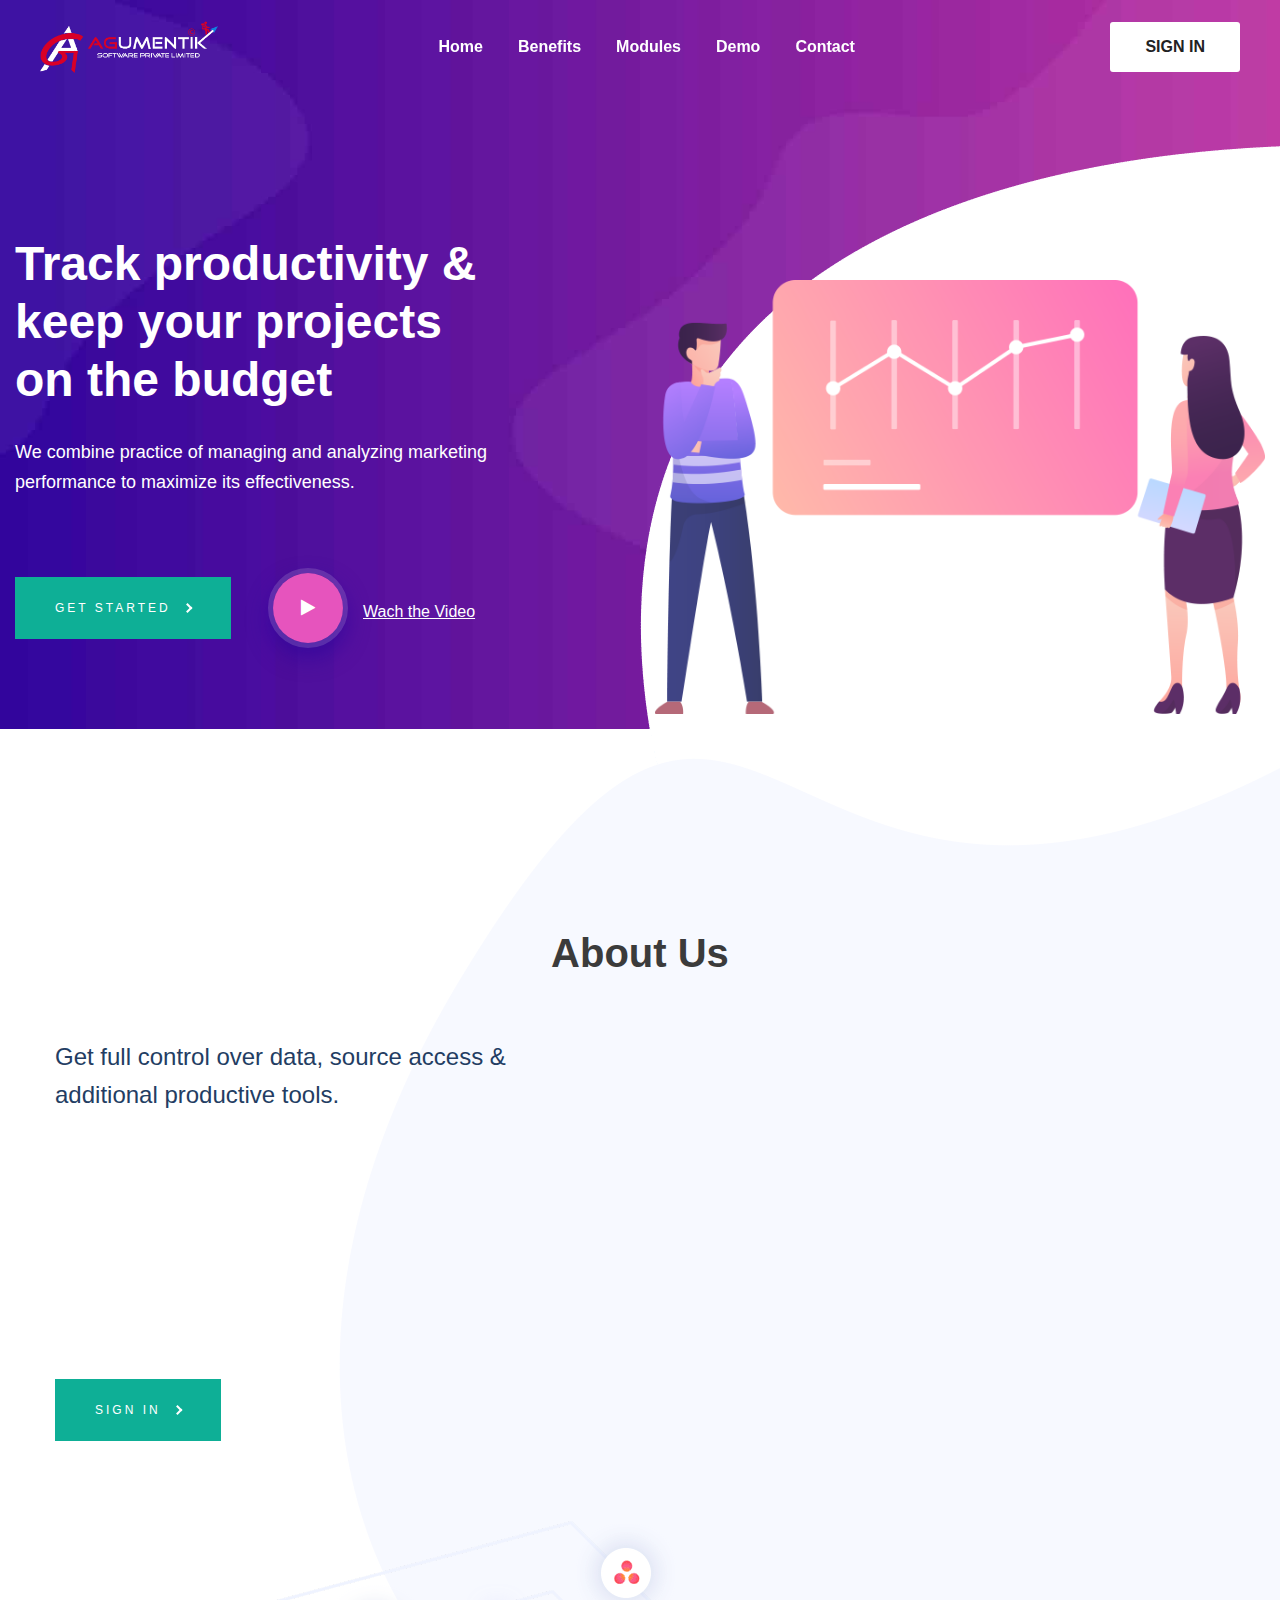
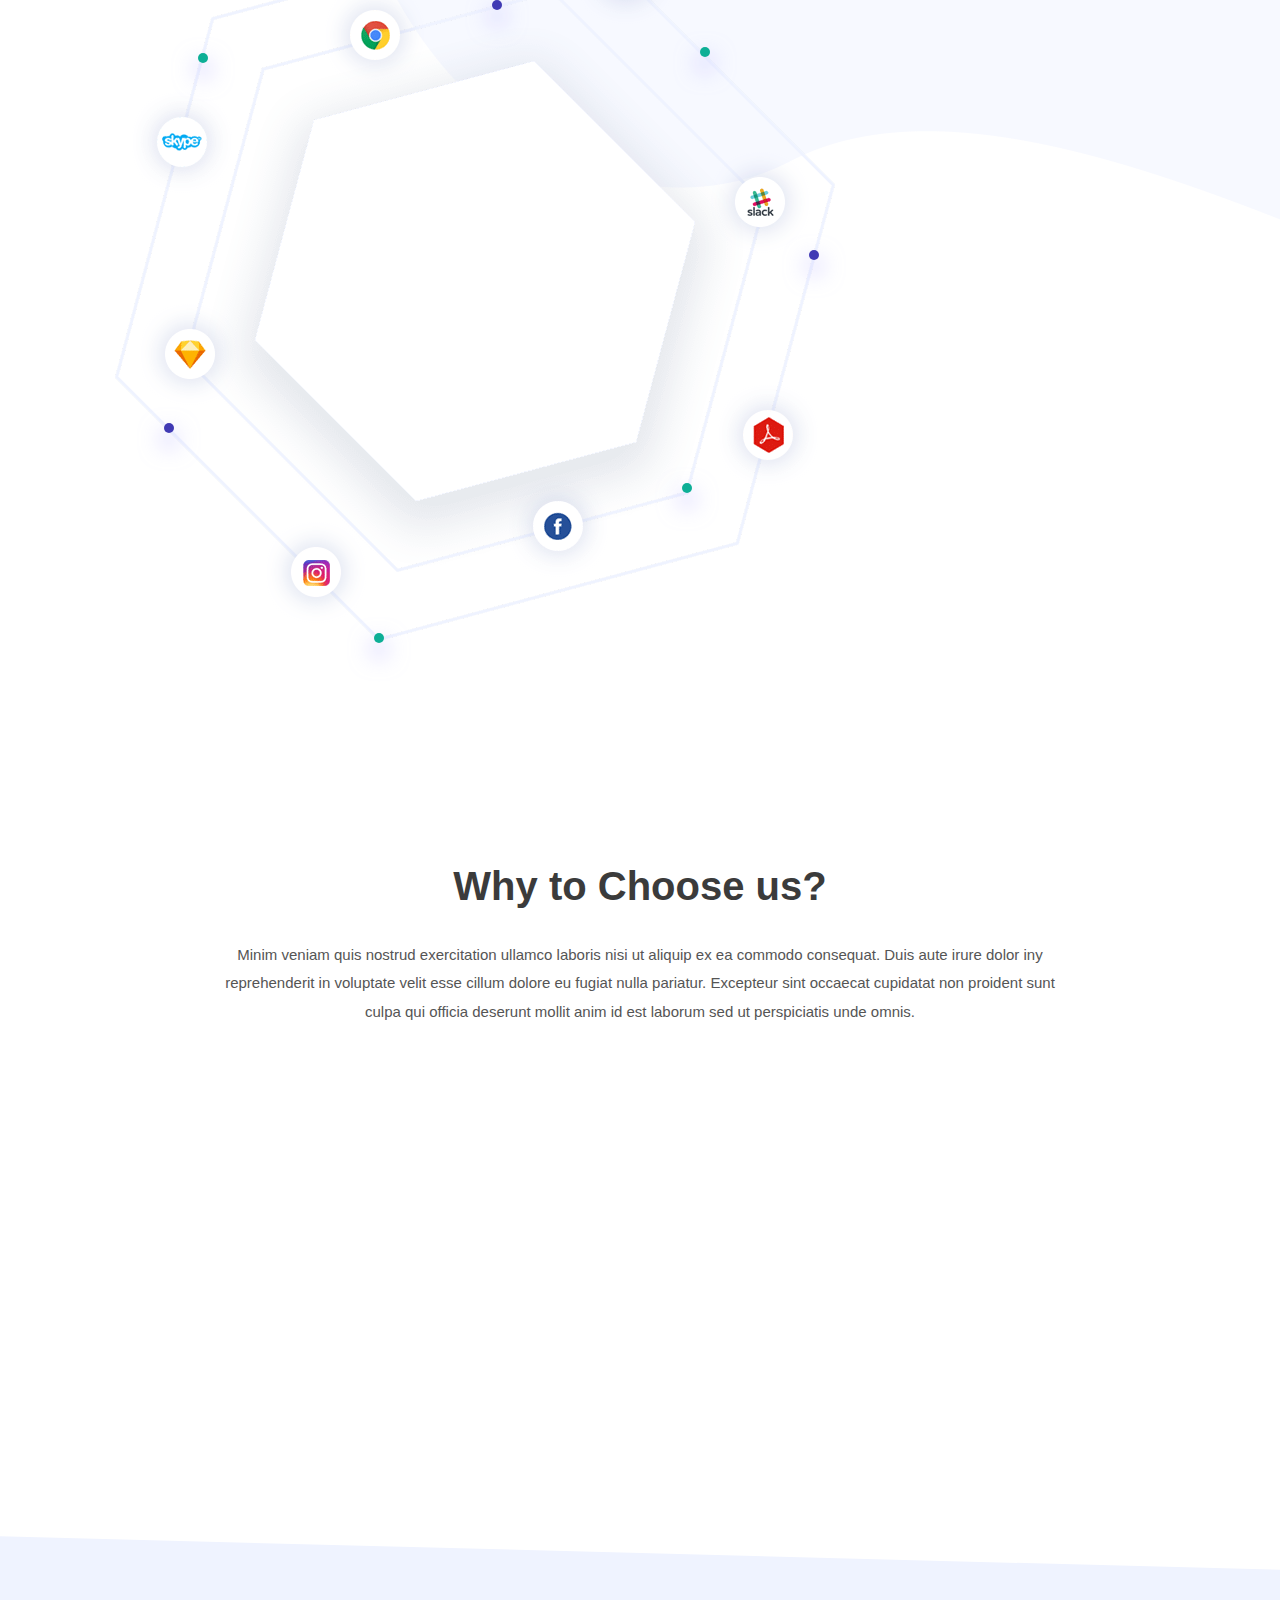
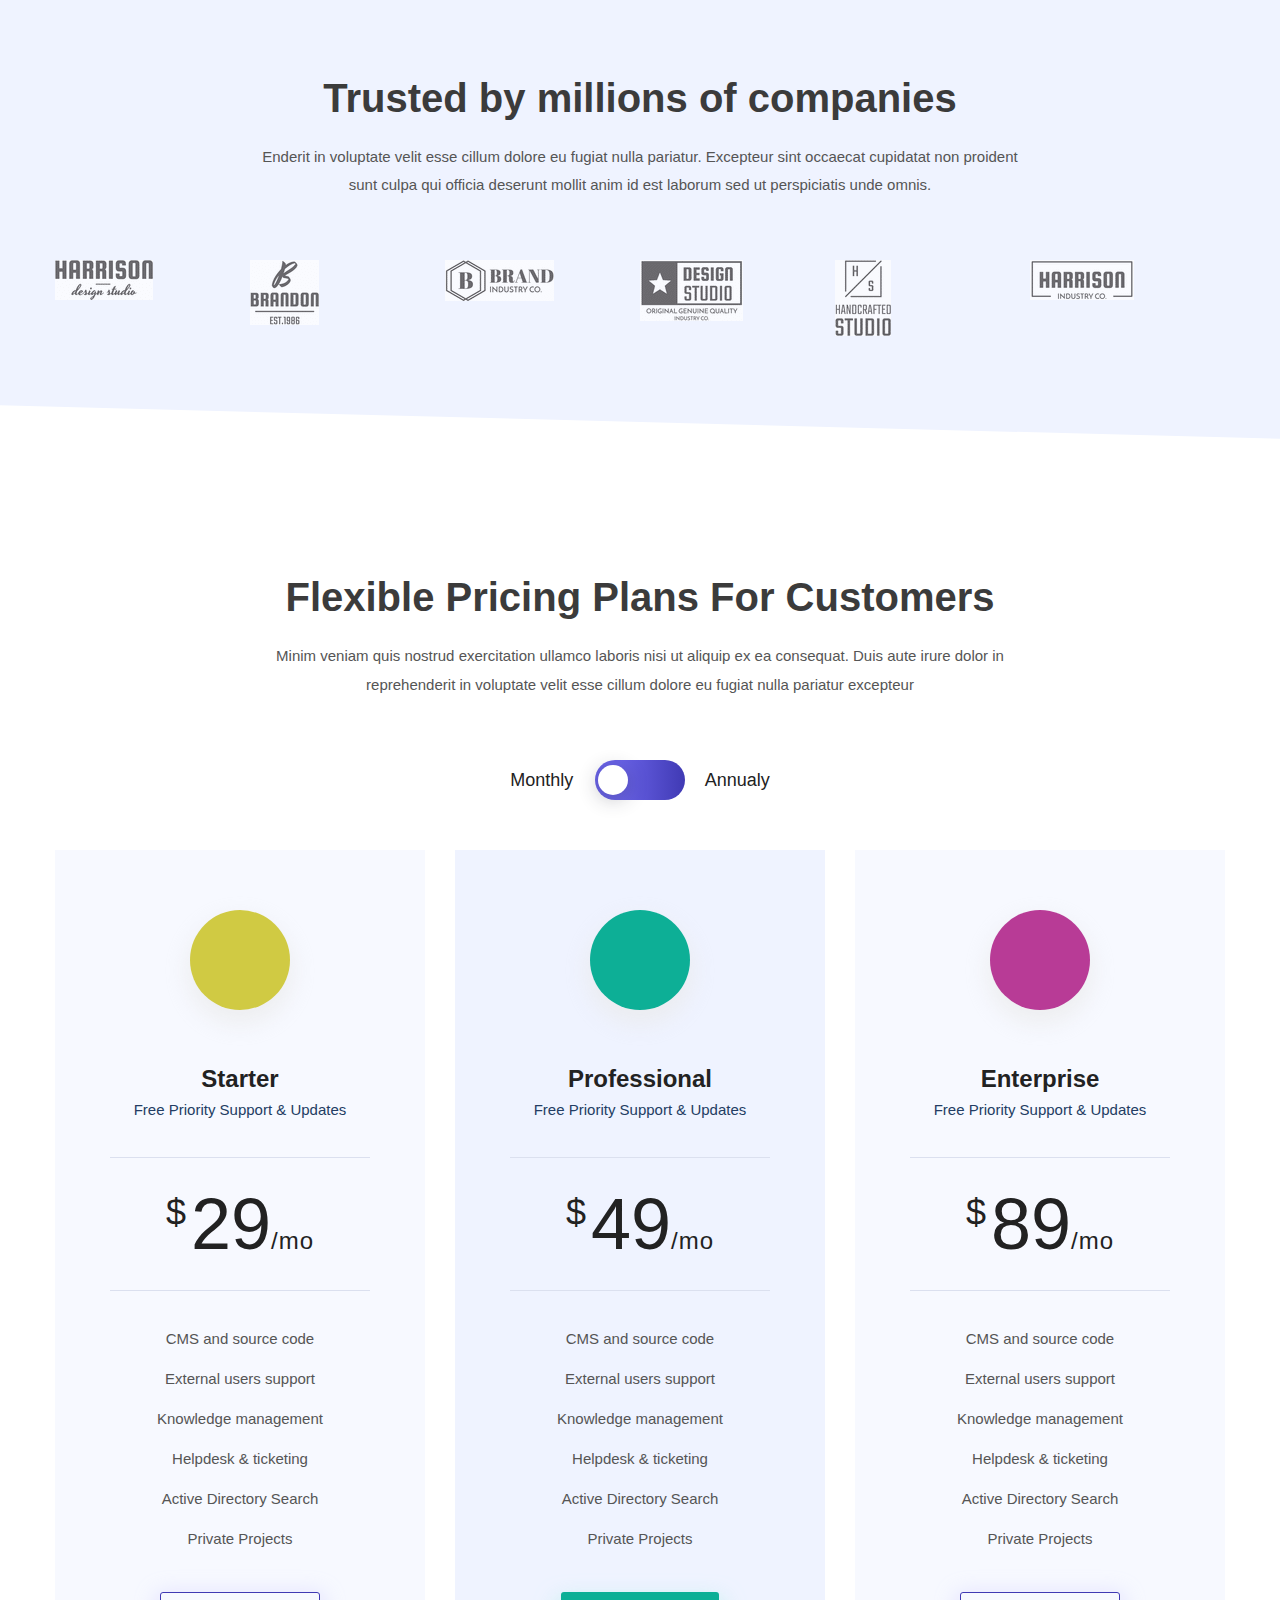
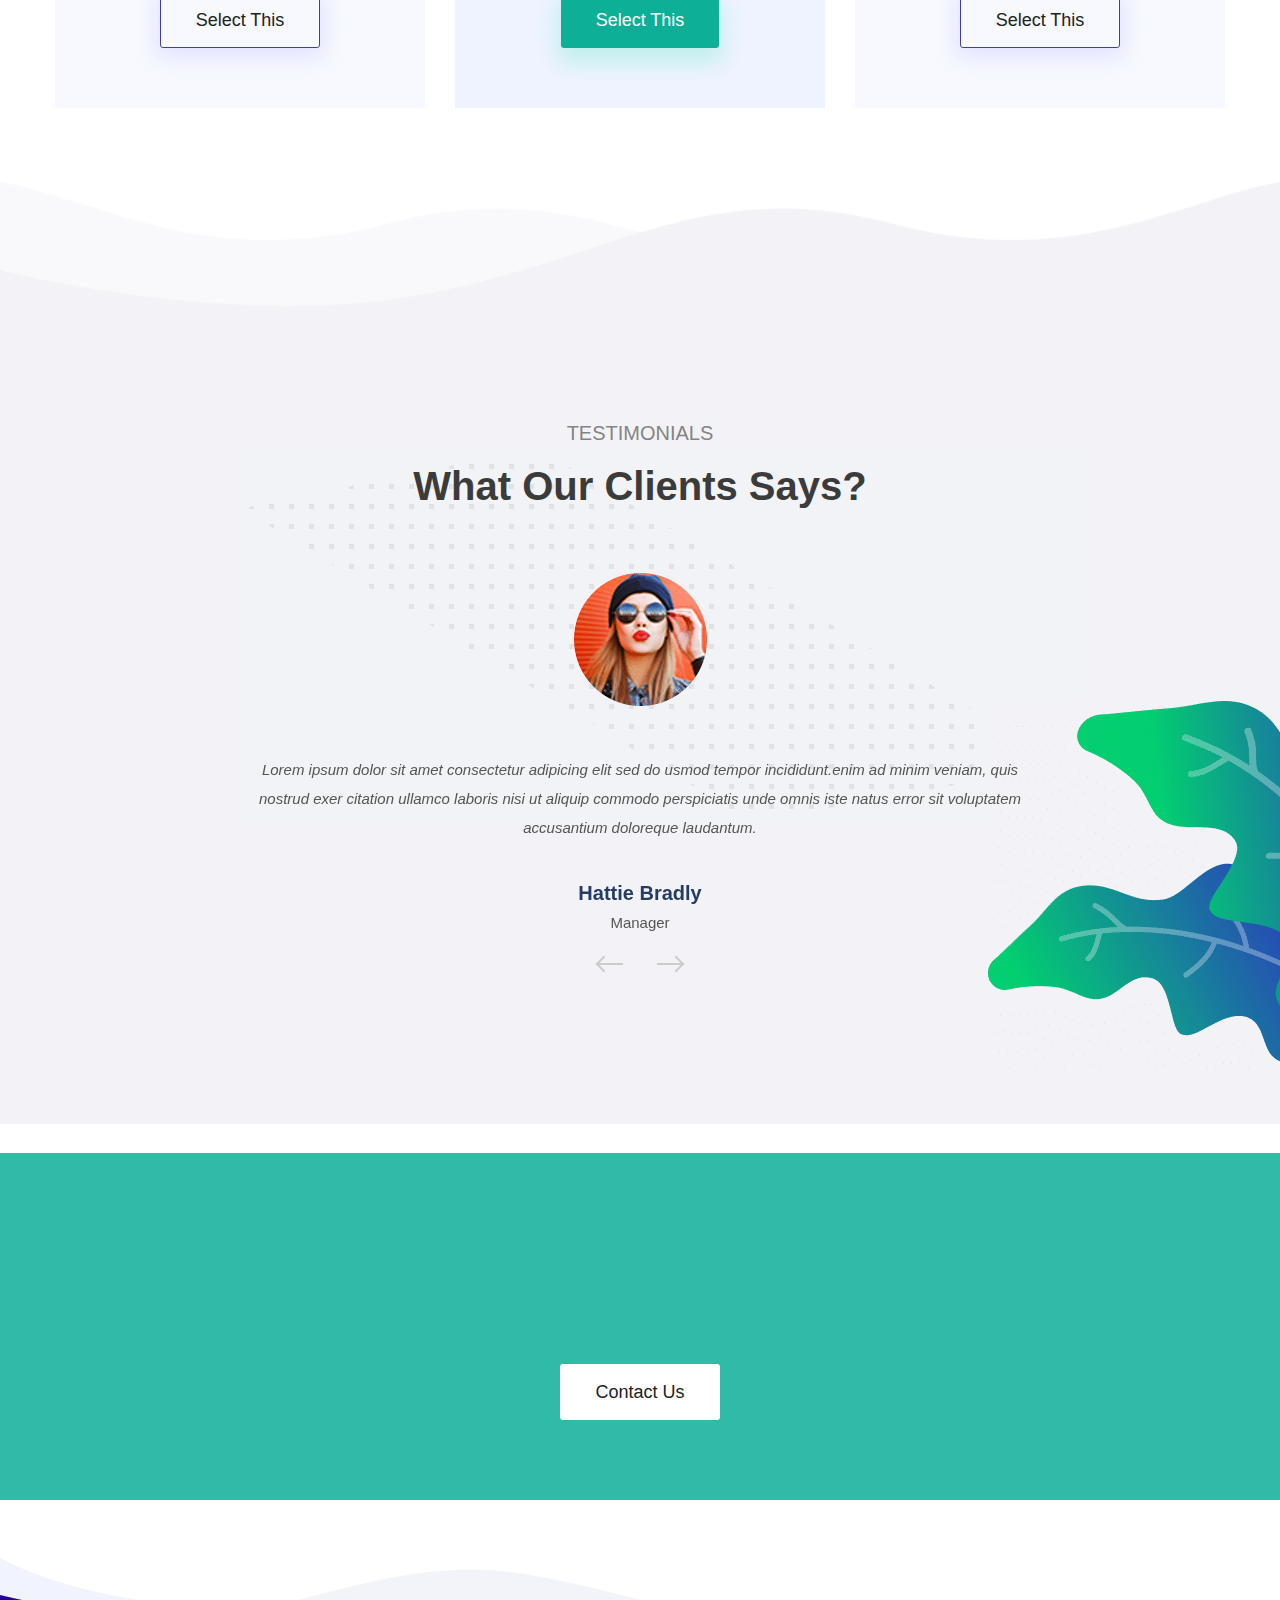
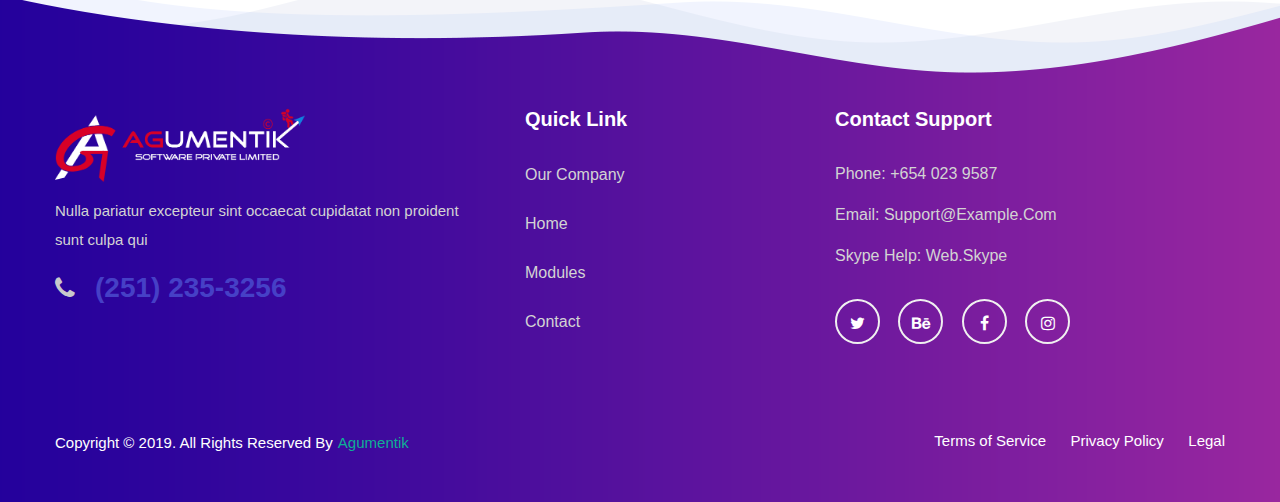
==== index.html @ 645425fe "first commit" ====
<!DOCTYPE html>
<html lang="en-US">
   
   <head>
      <meta charset="UTF-8">
   <link rel="shortcut icon" type="image/png" href="images/favicon.png">
      <meta http-equiv="X-UA-Compatible" content="IE=edge">
      <meta name="viewport" content="width=device-width, initial-scale=1.0, maximum-scale=1.0">
      <title>Agumentik | Home</title>

      <!-- css -->
      <link rel="stylesheet" href="css/style.css" data-minify="1" />
      <link rel='stylesheet' id='woocommerce-smallscreen-css'  href='css/style2.css' type='text/css' media='only screen and (max-width: 768px)' />
      <link href="https://stackpath.bootstrapcdn.com/font-awesome/4.7.0/css/font-awesome.min.css" rel="stylesheet" crossorigin="anonymous">
      <link rel='dns-prefetch' href='http://fonts.googleapis.com/' />
     
      <style id='woocommerce-inline-inline-css' type='text/css'>.woocommerce form .form-row .required{visibility:visible}</style>
      <script type='text/javascript' src='js/jquery-1.12.4.js'></script> 
      
    
      <style type="text/css" id="kc-css-general">.kc-off-notice{display:inline-block!important}.kc-container{max-width:1170px}</style>
      <style type="text/css" id="kc-css-render"></style>
   </head>
   <body>

      <div class="body_class">
         <div class="page-wrapper ">
            <div class="preloader"></div>

            <!-- Header section starts -->
            <header class="main-header header-style-two">
               <div class="header-upper">
                  <div class="auto-container" style="padding: 0 40px;">
                     <div class="header-outer">
                        <div class="logo-box">
                           <div class="logo">
                              <a href="index.html">
                                 <picture title="Title">
                                    <img src="images/logo.png" alt="Logo"/>
                                 </picture>
                              </a>
                           </div>
                        </div>
                        <div class="nav-outer clearfix">
                           <nav class="main-menu navbar-expand-lg">
                              <div class="navbar-header"> <button class="navbar-toggler" type="button" data-toggle="collapse" data-target="#navbarSupportedContent" aria-controls="navbarSupportedContent" aria-expanded="false" aria-label="Toggle navigation"> <span class="icon-bar"></span> <span class="icon-bar"></span> <span class="icon-bar"></span> </button></div>
                              <div class="navbar-collapse collapse scroll-nav clearfix" id="navbarSupportedContent">
                                 <ul class="navigation clearfix">
                                    <li id="menu-item-1786" class="mega-menu menu-item menu-item-type-post_type menu-item-object-page">
                                       <a title="Home" href="index.html" class="hvr-underline-from-left1" aria-expanded="false" data-scroll data-options="easing: easeOutQuart" >Home</a>
                                       
                                    </li>
                                    <li id="menu-item-1774" class="menu-item menu-item-type-post_type menu-item-object-page">
                                       <a title="Benefits" href="features.html" class="hvr-underline-from-left1" aria-expanded="false" data-scroll data-options="easing: easeOutQuart" >Benefits</a>
                                       
                                    </li>
                                         
                                    <li id="menu-item-1721" class="menu-item menu-item-type-post_type menu-item-object-page ">
                                       <a title="Modules" href="modules.html" class="hvr-underline-from-left1" aria-expanded="false" data-scroll data-options="easing: easeOutQuart" >Modules</a>
                                       
                                    </li>
                                    <li id="menu-item-1731" class="mega-menu menu-item menu-item-type-post_type menu-item-object-page ">
                                       <a title="Demo" href="demo.html" class="hvr-underline-from-left1" aria-expanded="false" data-scroll data-options="easing: easeOutQuart" >Demo</a>
                                      
                                    </li>
                                    <li id="menu-item-1699" class="menu-item menu-item-type-post_type menu-item-object-page ">
                                       <a title="Contact" href="contact.html" class="hvr-underline-from-left1" aria-expanded="false" data-scroll data-options="easing: easeOutQuart">Contact</a>
                                    </li>
                                 </ul>
                              </div>
                           </nav>
                        </div>
                        <div class="outer-box">
                           <div class="link-btn"><a href="#" class="theme-btn btn-style-four">SIGN IN</a></div>
                        </div>
                     </div>
                  </div>
               </div>
            </header>
            <!-- header section ends -->
            <div class="kc_clfw"></div>

            <!-- landing section starts -->
            <section data-kc-fullwidth="content" class="kc-elm kc-css-330120 kc_row">
               <div class="kc-row-container">
                  <div class="kc-wrap-columns">
                     <div class="kc-elm kc-css-805845 kc_col-sm-12 kc_column kc_col-sm-12">
                        <div class="kc-col-container">
                           <section class=" banner-section-three" style="background-image: url(images/banner-shape-1.jpg);">
                             
                              <div class="layer-outer">
                                 <div class="layer-image wow fadeInRight animated" data-wow-delay="800ms"
                                    style="visibility: visible; animation-delay: 800ms; animation-name: fadeInRight;"></div>
                              </div>
                              <div class="auto-container">
                                 <div class="row">
                                    <div class="content-column col-xl-6">
                                       <div class="content-box">
                                          <h1 class="wow fadeInUp" data-wow-delay="800ms">Track productivity &amp; <br> keep your projects <br>on the budget</h1>
                                          <div class="text wow fadeInUp" data-wow-delay="1200ms">We combine practice of managing and analyzing marketing <br>performance to maximize its effectiveness.</div>
                                          <div class="aaa" style=""> <a href="#"  data-animation-child="" class="arrow-btn-box top-margin-30 fade-anim-box tr-delay05 animated fade-anim" data-animation="fade-anim"> <span class="arrow-btn pointer-large animsition-link"> Get Started</span> </a></div>
                                          <div class="video-box" style="margin-top: -41px;margin-left: 43%;"><a href="https://www.youtube.com/watch?v=kxPCFljwJws" class="lightbox-image video-link"><i class="icon fa fa-play"></i><span class="ripple"></span>Wach the Video</a></div>
                                       </div>
                                    </div>
                                    <div class="image-column col-xl-6">
                                       <div class="image wow slideInRight" data-wow-delay="600ms" data-wow-duration="1500ms">
                                          <picture>
                                             <img src="images/man_img.png" alt="Image"/>
                                          </picture>
                                       </div>
                                   </div>

                                       <a href="#down" class="scroll-btn pointer-large _mPS2id-h">
                                       <div class="scroll-arrow-box"> <span class="scroll-arrow"></span></div>
                                       <div class="scroll-btn-flip-box"> <span class="scroll-btn-flip" data-text="Scroll">Scroll</span></div>
                                    </a>
                                 </div>
                              </div>
                           </section>
                        </div>
                     </div>
                  </div>
               </div>
            </section>
            
            <!-- landing section ends -->
            <br>
            <!-- about us section starts -->
            <section data-kc-fullwidth="content" class="kc-elm kc-css-148916 kc_row">
               <div class="kc-row-container">
                  <div class="kc-wrap-columns">
                     <div class="kc-elm kc-css-914595 kc_col-sm-12 kc_column kc_col-sm-12">
                        <div class="kc-col-container">
                           <section class=" about-section-three">
                              <div class="anim-icons"> <span class="icon big-shape-7"></span></div>
                              <div class="auto-container">
                                 <div class="sec-title text-center">
                                  
                                    <h1>About Us</h1>
                                 </div>
                                 <div class="row">
                                    <div class="content-column">
                                       <div class="about-block-two">
                                          <h3>Get full control over data, source access &amp; <br>additional productive tools.</h3>
                                          <div class="text wow fadeInUp">Veniam quis nostrud exercitation ullamco laboris nisi ut aliquip ex ea duis aute irure dolor in reprehenderit in voluptate velit esse cillum dolore eu fugiat nulla pariatur. Excepteur sint occaecat cupidatat non.</div>
                                          <ul class="wow fadeInUp" data-wow-delay=".5s">
                                             <li><span class="fa fa-chevron-circle-right"></span>Nulla pariatur. Excepteur sint occaecat cupidatat non proident sunt culpa qui officia deserunt mollit anim id est laborum.</li>
                                             <li><span class="fa fa-chevron-circle-right"></span>Accusantium doloremque laudantium, totam rem aperiam, eaque ipsa quae ab illo inventore veritatist quasi architecto.</li>
                                             <li><span class="fa fa-chevron-circle-right"></span>Beatae vitae dicta sunt explicabo. Nemo enim ipsam voluptatem quia voluptas sit aspernatur aut odit aut fugit sed quia.</li>
                                          </ul>
                                          <div class="aaa"> <a href="#"  data-animation-child="" class="arrow-btn-box top-margin-30 fade-anim-box tr-delay05 animated fade-anim" data-animation="fade-anim"> <span class="arrow-btn pointer-large animsition-link">SIGN IN</span> </a></div>
                                       </div>
                                    </div>
                                    <div class="integrations-column">
                                       <div class="integrations-block">
                                          <div class="anim-icons"> <span class="icon circle-shape-1"></span> <span class="icon circle-shape-2"></span> <span class="icon circle-shape-3"></span> <span class="icon circle-shape-4"></span> <span class="icon circle-shape-5"></span> <span class="icon circle-shape-6"></span> <span class="icon circle-shape-7"></span></div>
                                          <div class="circle-one wow zoomIn" data-wow-delay="0ms">
                                             <div class="circle-two wow zoomIn" data-wow-delay="300ms">
                                                <div class="circle-three wow zoomIn" data-wow-delay="600ms">
                                                   <div class="image">
                                                      <picture>
                                                         <img src="images/logo2.png" alt="Image" width="191" height="70">
                                                      </picture>
                                                   </div>
                                                </div>
                                             </div>
                                          </div>
                                          <div class="icon icon-1">
                                             <a href="#">
                                                <picture>
                                                   <img src="images/icon-1.png" alt="Image"/>
                                                </picture>
                                             </a>
                                          </div>
                                          <div class="icon icon-2">
                                             <a href="#">
                                                <picture>
                                                   <img src="images/icon-2.png" alt="Image"/>
                                                </picture>
                                             </a>
                                          </div>
                                          <div class="icon icon-3">
                                             <a href="#">
                                                <picture>
                                                   <img src="images/icon-3.png" alt="Image"/>
                                                </picture>
                                             </a>
                                          </div>
                                          <div class="icon icon-4">
                                             <a href="#">
                                                <picture>
                                                   <img src="images/icon-4.png" alt="Image"/>
                                                </picture>
                                             </a>
                                          </div>
                                          <div class="icon icon-5">
                                             <a href="#">
                                                <picture>
                                                   <img src="images/icon-5.png" alt="Image"/>
                                                </picture>
                                             </a>
                                          </div>
                                          <div class="icon icon-6">
                                             <a href="#">
                                                <picture>
                                                   <img src="images/icon-6.png" alt="Image"/>
                                                </picture>
                                             </a>
                                          </div>
                                          <div class="icon icon-7">
                                             <a href="#">
                                                <picture>
                                                   <img src="images/icon-7.png" alt="Image"/>
                                                </picture>
                                             </a>
                                          </div>
                                          <div class="icon icon-8">
                                             <a href="#">
                                                <picture>
                                                   <img src="images/icon-8.png" alt="Image"/>
                                                </picture>
                                             </a>
                                          </div>
                                       </div>
                                    </div>
                                 </div>
                              </div>
                           </section>
                        </div>
                     </div>
                  </div>
               </div>
            </section>
            <!-- about us section ends -->

            <!-- why to choose us starts -->
            <section data-kc-fullwidth="content" class="kc-elm kc-css-702800 kc_row">
               <div class="kc-row-container">
                  <div class="kc-wrap-columns">
                     <div class="kc-elm kc-css-250957 kc_col-sm-12 kc_column kc_col-sm-12">
                        <div class="kc-col-container">
                           <section class=" features-section-three">
                              <div class="anim-icons">
                                 <div class="shape-eight1"></div>
                                 <div class="shape-eight2"></div>
                                 <div class="shape-nine1"></div>
                                 <div class="shape-nine2"></div>
                              </div>
                              <div class="layer-image"></div>
                              <div class="auto-container">
                                 <div class="sec-title text-center mb-30">
                                    <h1>Why to Choose us?</h1>
                                 </div>
                                 <div class="text text-center mb-70">Minim veniam quis nostrud exercitation ullamco laboris nisi ut aliquip ex ea commodo consequat. Duis aute irure dolor iny <br>reprehenderit in voluptate velit esse cillum dolore eu fugiat nulla pariatur. Excepteur sint occaecat cupidatat non proident sunt <br> culpa qui officia deserunt mollit anim id est laborum sed ut perspiciatis unde omnis.</div>
                                 <div class="row">
                                    <div class="feature-block-four col-lg-3 col-md-6 wow fadeInUp">
                                       <div class="inner-box">
                                          <div class="icon-box"><i class="fa fa-buffer"></i></div>
                                          <h4><a href="index1df3.html?page_id=13">Tasks &#038; Projects</a></h4>
                                          <div class="overlay-content">
                                             <div class="content-box">
                                                <div class="icon-box"><i class="fa fa-buffer"></i></div>
                                                <h4><a href="index1df3.html?page_id=13">Tasks &#038; Projects</a></h4>
                                                <div class="text">Ipsum dolor sit amet conduc sed adipisicing elit, sed eiug tempor incididunt labor</div>
                                                <div class="link"><a href="index1df3.html?page_id=13" class="theme-btn btn-style-twelve"><span class="fa fa-arrow-right"></span></a></div>
                                             </div>
                                          </div>
                                       </div>
                                    </div>
                                    <div class="feature-block-four col-lg-3 col-md-6 wow fadeInUp">
                                       <div class="inner-box">
                                          <div class="icon-box"><span class="icon icon pe-7s-chat"></span></div>
                                          <h4><a href="index1df3.html?page_id=13">Collaboration</a></h4>
                                          <div class="overlay-content">
                                             <div class="content-box">
                                                <div class="icon-box"><span class="icon icon pe-7s-chat"></span></div>
                                                <h4><a href="index1df3.html?page_id=13">Collaboration</a></h4>
                                                <div class="text">Ipsum dolor sit amet conduc sed adipisicing elit, sed eiug tempor incididunt labor</div>
                                                <div class="link"><a href="index1df3.html?page_id=13" class="theme-btn btn-style-twelve"><span class="fa fa-arrow-right"></span></a></div>
                                             </div>
                                          </div>
                                       </div>
                                    </div>
                                    <div class="feature-block-four col-lg-3 col-md-6 wow fadeInUp">
                                       <div class="inner-box">
                                          <div class="icon-box"><span class="icon icon pe-7s-box2"></span></div>
                                          <h4><a href="index1df3.html?page_id=13">Integration</a></h4>
                                          <div class="overlay-content">
                                             <div class="content-box">
                                                <div class="icon-box"><span class="icon icon pe-7s-box2"></span></div>
                                                <h4><a href="index1df3.html?page_id=13">Integration</a></h4>
                                                <div class="text">Ipsum dolor sit amet conduc sed adipisicing elit, sed eiug tempor incididunt labor</div>
                                                <div class="link"><a href="index1df3.html?page_id=13" class="theme-btn btn-style-twelve"><span class="fa fa-arrow-right"></span></a></div>
                                             </div>
                                          </div>
                                       </div>
                                    </div>
                                    <div class="feature-block-four col-lg-3 col-md-6 wow fadeInUp">
                                       <div class="inner-box">
                                          <div class="icon-box"><span class="icon icon pe-7s-config"></span></div>
                                          <h4><a href="index1df3.html?page_id=13">Productivity</a></h4>
                                          <div class="overlay-content">
                                             <div class="content-box">
                                                <div class="icon-box"><span class="icon icon pe-7s-config"></span></div>
                                                <h4><a href="index1df3.html?page_id=13">Productivity</a></h4>
                                                <div class="text">Ipsum dolor sit amet conduc sed adipisicing elit, sed eiug tempor incididunt labor</div>
                                                <div class="link"><a href="index1df3.html?page_id=13" class="theme-btn btn-style-twelve"><span class="fa fa-arrow-right"></span></a></div>
                                             </div>
                                          </div>
                                       </div>
                                    </div>
                                 </div>
                              </div>
                           </section>
                        </div>
                     </div>
                  </div>
               </div>
            </section>

            <!-- why to choose us ends -->
            <br><br>
            <!-- companies section starts -->
            <section data-kc-fullwidth="content" class="kc-elm kc-css-650925 kc_row">
               <div class="kc-row-container">
                  <div class="kc-wrap-columns">
                     <div class="kc-elm kc-css-573384 kc_col-sm-12 kc_column kc_col-sm-12">
                        <div class="kc-col-container">
                           <section class=" clients-section-two">
                              <div class="auto-container">
                                 <div class="sec-title text-center">
                                    <h1>Trusted by millions of companies</h1>
                                    <div class="text">Enderit in voluptate velit esse cillum dolore eu fugiat nulla pariatur. Excepteur sint occaecat cupidatat non proident <br>sunt culpa qui officia deserunt mollit anim id est laborum sed ut perspiciatis unde omnis.</div>
                                 </div>
                                 <div class="sponsors-outer">
                                    <ul class="six-item-carousel owl-carousel owl-theme owl-nav-none owl-dots-none">
                                       <li class="slide-item">
                                          <figure class="image-box">
                                             <a href="#">
                                                <picture>
                                                   <img src="images/c-1.png" alt="Image"/>
                                                </picture>
                                             </a>
                                          </figure>
                                       </li>
                                       <li class="slide-item">
                                          <figure class="image-box">
                                             <a href="#">
                                                <picture>
                                                   <img src="images/c-2.png" alt="Image"/>
                                                </picture>
                                             </a>
                                          </figure>
                                       </li>
                                       <li class="slide-item">
                                          <figure class="image-box">
                                             <a href="#">
                                                <picture>
                                                   <img src="images/c-3.png" alt="Image"/>
                                                </picture>
                                             </a>
                                          </figure>
                                       </li>
                                       <li class="slide-item">
                                          <figure class="image-box">
                                             <a href="#">
                                                <picture>
                                                   <img src="images/c-4.png" alt="Image"/>
                                                </picture>
                                             </a>
                                          </figure>
                                       </li>
                                       <li class="slide-item">
                                          <figure class="image-box">
                                             <a href="#">
                                                <picture>
                                                   <img src="images/c-5.png" alt="Image"/>
                                                </picture>
                                             </a>
                                          </figure>
                                       </li>
                                       <li class="slide-item">
                                          <figure class="image-box">
                                             <a href="#">
                                                <picture>
                                                   <img src="images/c-6.png" alt="Image"/>
                                                </picture>
                                             </a>
                                          </figure>
                                       </li>
                                       <li class="slide-item">
                                          <figure class="image-box">
                                             <a href="#">
                                                <picture>
                                                   <img src="images/c-1.png" alt="Image"/>
                                                </picture>
                                             </a>
                                          </figure>
                                       </li>
                                       <li class="slide-item">
                                          <figure class="image-box">
                                             <a href="#">
                                                <picture>
                                                   <img src="images/c-2.png" alt="Image"/>
                                                </picture>
                                             </a>
                                          </figure>
                                       </li>
                                       <li class="slide-item">
                                          <figure class="image-box">
                                             <a href="#">
                                                <picture>
                                                   <img src="images/c-3.png" alt="Image"/>
                                                </picture>
                                             </a>
                                          </figure>
                                       </li>
                                      
                                    </ul>
                                 </div>
                              </div>
                           </section>
                        </div>
                     </div>
                  </div>
               </div>
            </section>
            
            <!-- company section ends -->
            
            <!-- pricing starts -->
            <section data-kc-fullwidth="content" class="kc-elm kc-css-815951 kc_row" style="margin-top: 150px;">
               <div class="kc-row-container">
                  <div class="kc-wrap-columns">
                     <div class="kc-elm kc-css-928246 kc_col-sm-12 kc_column kc_col-sm-12">
                        <div class="kc-col-container">
                           <section class=" pricing-section ">
                              <div  class="auto-container">
                             
                                 <div class="sec-title text-center">
                                    
                                    <h1>Flexible Pricing Plans For Customers</h1>
                                    <div class="text">Minim veniam quis nostrud exercitation ullamco laboris nisi ut aliquip ex ea consequat. Duis aute irure dolor in <br> reprehenderit in voluptate velit esse cillum dolore eu fugiat nulla pariatur excepteur</div>
                                 </div>
                                 <div class="pricing-tabs tabs-box">
                                    <ul class="tab-buttons">
                                       <li data-tab="#monthly" class="tab-btn active-btn">Monthly</li>
                                       <li data-tab="#yearly" class="tab-btn">Annualy</li>
                                    </ul>
                                    <div class="tabs-content">
                                       <div class="tab active-tab" id="monthly">
                                          <div class="row">
                                             <div class="pricing-table col-lg-4 col-md-6 col-sm-12 animated fadeInLeft" >
                                                <div class="inner-box">
                                                   <div class="anim-icons"> <span class="icon shape-17"></span></div>
                                                   <div class="icon-box"><span class="pe-7s-coffee"></span></div>
                                                   <div class="title">Starter</div>
                                                   <h6>Free Priority Support &amp; Updates</h6>
                                                   <div class="price"><sup>$</sup>29<sub>/mo</sub></div>
                                                   <div class="table-content">
                                                      <ul>
                                                         <li>CMS and source code</li>
                                                         <li>External users support</li>
                                                         <li>Knowledge management</li>
                                                         <li>Helpdesk &amp; ticketing</li>
                                                         <li>Active Directory Search</li>
                                                         <li>Private Projects</li>
                                                      </ul>
                                                   </div>
                                                   <div class="table-footer"> <a href="#" class="theme-btn btn-style-seven">Select This</a></div>
                                                </div>
                                             </div>
                                             <div class="pricing-table tagged col-lg-4 col-md-6 col-sm-12 animated fadeInUp">
                                                <div class="inner-box">
                                                   <div class="anim-icons"> <span class="icon shape-17"></span></div>
                                                   <div class="icon-box"><span class="pe-7s-mouse"></span></div>
                                                   <div class="title">Professional</div>
                                                   <h6>Free Priority Support &amp; Updates</h6>
                                                   <div class="price"><sup>$</sup>49<sub>/mo</sub></div>
                                                   <div class="table-content">
                                                      <ul>
                                                         <li>CMS and source code</li>
                                                         <li>External users support</li>
                                                         <li>Knowledge management</li>
                                                         <li>Helpdesk &amp; ticketing</li>
                                                         <li>Active Directory Search</li>
                                                         <li>Private Projects</li>
                                                      </ul>
                                                   </div>
                                                   <div class="table-footer"> <a href="#" class="theme-btn btn-style-two">Select This</a></div>
                                                </div>
                                             </div>
                                             <div class="pricing-table col-lg-4 col-md-6 col-sm-12 animated fadeInLeft" >
                                                <div class="inner-box">
                                                   <div class="anim-icons"> <span class="icon shape-17"></span></div>
                                                   <div class="icon-box"><span class="pe-7s-plane"></span></div>
                                                   <div class="title">Enterprise</div>
                                                   <h6>Free Priority Support &amp; Updates</h6>
                                                   <div class="price"><sup>$</sup>89<sub>/mo</sub></div>
                                                   <div class="table-content">
                                                      <ul>
                                                         <li>CMS and source code</li>
                                                         <li>External users support</li>
                                                         <li>Knowledge management</li>
                                                         <li>Helpdesk &amp; ticketing</li>
                                                         <li>Active Directory Search</li>
                                                         <li>Private Projects</li>
                                                      </ul>
                                                   </div>
                                                   <div class="table-footer"> <a href="#" class="theme-btn btn-style-seven">Select This</a></div>
                                                </div>
                                             </div>
                                          </div>
                                       </div>
                                       <div class="tab" id="yearly">
                                          <div class="row">
                                             <div class="pricing-table col-lg-4 col-md-6 col-sm-12 animated fadeInLeft" >
                                                <div class="inner-box">
                                                   <div class="anim-icons"> <span class="icon shape-17"></span></div>
                                                   <div class="icon-box"><span class="pe-7s-coffee"></span></div>
                                                   <div class="title">Starter</div>
                                                   <h6>Free Priority Support &amp; Updates</h6>
                                                   <div class="price"><sup>$</sup>29<sub>/mo</sub></div>
                                                   <div class="table-content">
                                                      <ul>
                                                         <li>CMS and source code</li>
                                                         <li>External users support</li>
                                                         <li>Knowledge management</li>
                                                         <li>Helpdesk &amp; ticketing</li>
                                                         <li>Active Directory Search</li>
                                                         <li>Private Projects</li>
                                                      </ul>
                                                   </div>
                                                   <div class="table-footer"> <a href="#" class="theme-btn btn-style-seven">Select This</a></div>
                                                </div>
                                             </div>
                                             <div class="pricing-table col-lg-4 col-md-6 col-sm-12 animated fadeInLeft" >
                                                <div class="inner-box">
                                                   <div class="anim-icons"> <span class="icon shape-17"></span></div>
                                                   <div class="icon-box"><span class="pe-7s-mouse"></span></div>
                                                   <div class="title">Professional</div>
                                                   <h6>Free Priority Support &amp; Updates</h6>
                                                   <div class="price"><sup>$</sup>49<sub>/mo</sub></div>
                                                   <div class="table-content">
                                                      <ul>
                                                         <li>CMS and source code</li>
                                                         <li>External users support</li>
                                                         <li>Knowledge management</li>
                                                         <li>Helpdesk &amp; ticketing</li>
                                                         <li>Active Directory Search</li>
                                                         <li>Private Projects</li>
                                                      </ul>
                                                   </div>
                                                   <div class="table-footer"> <a href="#" class="theme-btn btn-style-seven">Select This</a></div>
                                                </div>
                                             </div>
                                             <div class="pricing-table col-lg-4 col-md-6 col-sm-12 animated fadeInLeft" >
                                                <div class="inner-box">
                                                   <div class="anim-icons"> <span class="icon shape-17"></span></div>
                                                   <div class="icon-box"><span class="pe-7s-plane"></span></div>
                                                   <div class="title">Enterprise</div>
                                                   <h6>Free Priority Support &amp; Updates</h6>
                                                   <div class="price"><sup>$</sup>89<sub>/mo</sub></div>
                                                   <div class="table-content">
                                                      <ul>
                                                         <li>CMS and source code</li>
                                                         <li>External users support</li>
                                                         <li>Knowledge management</li>
                                                         <li>Helpdesk &amp; ticketing</li>
                                                         <li>Active Directory Search</li>
                                                         <li>Private Projects</li>
                                                      </ul>
                                                   </div>
                                                   <div class="table-footer"> <a href="#" class="theme-btn btn-style-seven">Select This</a></div>
                                                </div>
                                             </div>
                                          </div>
                                       </div>
                                    </div>
                                 </div>
                              </div>
                           </section>
                        </div>
                     </div>
                  </div>
               </div>
            </section>
            <!-- pricing ends -->
            
            <!-- testimonials starts -->
            <section data-kc-fullwidth="content" class="kc-elm kc-css-47171 kc_row">
               <div class="kc-row-container">
                  <div class="kc-wrap-columns">
                     <div class="kc-elm kc-css-24111 kc_col-sm-12 kc_column kc_col-sm-12">
                        <div class="kc-col-container">
                           <section class=" sm-testimonial-section"
                              style="background-image: url(images/testimonial-bg.png);">
                              <div class="container">
                                 <div class="inner-content centred">
                                    <div class="sec-title">
                                       <h4>Testimonials</h4>
                                       <h1>What Our Clients Says?</h1>
                                    </div>
                                    <div class="carousel-content">
                                       <div class="testimonial-carousel-new owl-carousel owl-theme nav-style-one owl-dots-none">
                                          <div class="content-box">
                                             <figure class="client-thumb">
                                                <picture width="133" height="133"
                                                   class="attachment-post-thumbnail size-post-thumbnail wp-post-image">
                                                   <img src="images/testimonial-1.png" alt="" />
                                                </picture>
                                             </figure>
                                             <div class="text">Lorem ipsum dolor sit amet consectetur adipicing elit sed do usmod
                                                tempor incididunt.enim ad minim veniam, quis nostrud exer citation ullamco laboris
                                                nisi ut aliquip commodo perspiciatis unde omnis iste natus error sit voluptatem
                                                accusantium doloreque laudantum.</div>
                                             <div class="author-info">
                                                <h4 class="name">Hattie Bradly</h4> <span class="designation">Manager</span>
                                             </div>
                                          </div>
                                          <div class="content-box">
                                             <figure class="client-thumb">
                                                <picture width="133" height="133"
                                                   class="attachment-post-thumbnail size-post-thumbnail wp-post-image">
                                                   <img src="images/testimonial-3.png" alt=""/>
                                                </picture>
                                             </figure>
                                             <div class="text">Lorem ipsum dolor sit amet consectetur adipicing elit sed do usmod
                                                tempor incididunt.enim ad minim veniam, quis nostrud exer citation ullamco laboris
                                                nisi ut aliquip commodo perspiciatis unde omnis iste natus error sit voluptatem
                                                accusantium doloreque laudantum.</div>
                                             <div class="author-info">
                                                <h4 class="name">Hattie Bradly</h4> <span class="designation">Manager</span>
                                             </div>
                                          </div>
                                          <div class="content-box">
                                             <figure class="client-thumb">
                                                <picture width="133" height="133"
                                                   class="attachment-post-thumbnail size-post-thumbnail wp-post-image">
                                                   
                                                   <img src="images/testimonial-2.png" alt="">
                                                </picture>
                                             </figure>
                                             <div class="text">Lorem ipsum dolor sit amet consectetur adipicing elit sed do usmod
                                                tempor incididunt.enim ad minim veniam, quis nostrud exer citation ullamco laboris
                                                nisi ut aliquip commodo perspiciatis unde omnis iste natus error sit voluptatem
                                                accusantium doloreque laudantum.</div>
                                             <div class="author-info">
                                                <h4 class="name">Hattie Bradly</h4> <span class="designation"></span>
                                             </div>
                                          </div>
                                       </div>
                                    </div>
                                 </div>
                              </div>
                           </section>
                        </div>
                     </div>
                  </div>
               </div>
            </section>
            <!-- testimonials ends -->
      <!-- how to get started starts-->
      
      <!-- how to get started ends-->
      <br>
            <!-- query section starts -->
            <section data-kc-fullwidth="content" class="kc-elm kc-css-666822 kc_row">
               <div class="kc-row-container">
                  <div class="kc-wrap-columns">
                     <div class="kc-elm kc-css-929048 kc_col-sm-12 kc_column kc_col-sm-12">
                        <div class="kc-col-container">
                           <section class=" call-to-action-two">
                              <div class="anim-icons"> <span class="icon shape-5"></span></div>
                              <div class="auto-container">
                                 <div class="sec-title text-center light wow fadeInUp">
                                    <span class="title" style="font-size: 23px;">For further query or For detailed information about software.</span>
                                    <h1>5,000,000+ organizations are already using us</h1>
                                 </div>
                                 <div class="link-btn text-center"><a href="#" class="theme-btn btn-style-one">Contact Us</a></div>
                              </div>
                           </section>
                        </div>
                     </div>
                  </div>
               </div>
            </section>
            <!-- query section ends -->
            <br><br>
            <!-- footer starts -->
            <footer class="main-footer" style="background-image: url();">
               
               <div class="auto-container">
                  <div class="widgets-section">
                     <div class="row">
                        <div id="text-3" class="mrfooter col-lg-4 col-sm-12 col-xs-12 footer-column footer-widget widget_text">
                           <div class="textwidget">
                              <div class="footer-column">
                                 <div class="footer-widget about-widget">
                                    <div class="footer-logo">
                                       <picture>
                                         <img src="images/logo.png" width="250" height= "75" alt=""/>
                                       </picture>
                                    </div>
                                    <div class="text" style="color: lightgray !important;">Nulla pariatur excepteur sint occaecat cupidatat non proident sunt culpa qui</div>
                                    <div class="phone"><i class="fa fa-phone"></i><a href="tel:(251)235-3256">(251) 235-3256</a></div>
                                 </div>
                              </div>
                           </div>
                        </div>
                        
                        <div id="text-4" class="mrfooter col-lg-4 col-sm-12 col-xs-12 footer-column footer-widget widget_text">
                           <div class="textwidget">
                              <div class="footer-widget links-widget">
                                 <h4 class="widget-title">Quick Link</h4>
                                 <div class="widget-content">
                                    <ul class="list clearfix">
                                       <li><a href="#">Our Company</a></li>
                                       <li><a href="index.html">Home</a></li>
                                       <li><a href="modules.html">Modules</a></li>
                                       <li><a href="contact.html">Contact</a></li>
                                    </ul>
                                 </div>
                              </div>
                           </div>
                        </div>
                        
                        <div id="text-10" class="mrfooter col-lg-4 col-sm-12 col-xs-12 footer-column footer-widget widget_text">
                           <div class="textwidget">
                              <div class="footer-widget contact-widget">
                                 <h4 class="widget-title">Contact Support</h4>
                                 <ul class="widget-content">
                                    <li>Phone: +654 023 9587</li>
                                    <li>Email: support@example.com</li>
                                    <li>Skype Help: web.skype</li>
                                 </ul>
                                 <ul class="social-icon-one clearfix">
                                    <li><a href="#"><i class="fa fa-twitter"  style="color: white;"></i></a></li>
                                    <li><a href="#"><i class="fa fa-behance"  style="color: white;"></i></a></li>
                                    <li><a href="#"><i class="fa fa-facebook"  style="color: white;"></i></a></li>
                                    <li><a href="#"><i class="fa fa-instagram"  style="color: white;"></i></a></li>
                                 </ul>
                              </div>
                           </div>
                        </div>
                     </div>
                  </div>
               </div>
               <div class="footer-bottom">
                  <div class="auto-container">
                     <div class="clearfix">
                        <div class="copyright-text">
                           <p style="color: white;">Copyright © 2019. All Rights Reserved By<a href="#"> Agumentik </a></p>
                        </div>
                        <div class="bottom-links">
                           <ul class="clearfix">
                              <li><a href="#">Terms of Service </a></li>
                              <li><a href="#">Privacy Policy</a></li>
                              <li><a href="#">Legal</a></li>
                           </ul>
                        </div>
                     </div>
                  </div>
               </div>
            </footer>

            <!-- footer ends -->
         </div>
      </div>
      <div class="scroll-to-top scroll-to-target" data-target="html"><span class="fa fa-angle-up"></span></div>
 
      <script type='text/javascript'>/* <![CDATA[ */ var mPS2id_params = {"instances":{"mPS2id_instance_0":{"selector":"a[href*=#]:not([href=#])","autoSelectorMenuLinks":"true","excludeSelector":"a[href^='#tab-'], a[href^='#tabs-'], a[data-toggle]:not([data-toggle='tooltip']), a[data-slide], a[data-vc-tabs], a[data-vc-accordion]","scrollSpeed":800,"autoScrollSpeed":"true","scrollEasing":"easeInOutQuint","scrollingEasing":"easeOutQuint","pageEndSmoothScroll":"true","stopScrollOnUserAction":"false","autoCorrectScroll":"false","layout":"vertical","offset":0,"dummyOffset":"false","highlightSelector":"","clickedClass":"mPS2id-clicked","targetClass":"mPS2id-target","highlightClass":"mPS2id-highlight","forceSingleHighlight":"false","keepHighlightUntilNext":"false","highlightByNextTarget":"false","appendHash":"false","scrollToHash":"true","scrollToHashForAll":"true","scrollToHashDelay":0,"scrollToHashUseElementData":"true","scrollToHashRemoveUrlHash":"false","disablePluginBelow":0,"adminDisplayWidgetsId":"true","adminTinyMCEbuttons":"true","unbindUnrelatedClickEvents":"false","normalizeAnchorPointTargets":"false"}},"total_instances":"1","shortcode_class":"_ps2id"}; /* ]]> */</script> 
     
      <script src="js/script.js" data-minify="1" defer></script>
   </body>
</html>
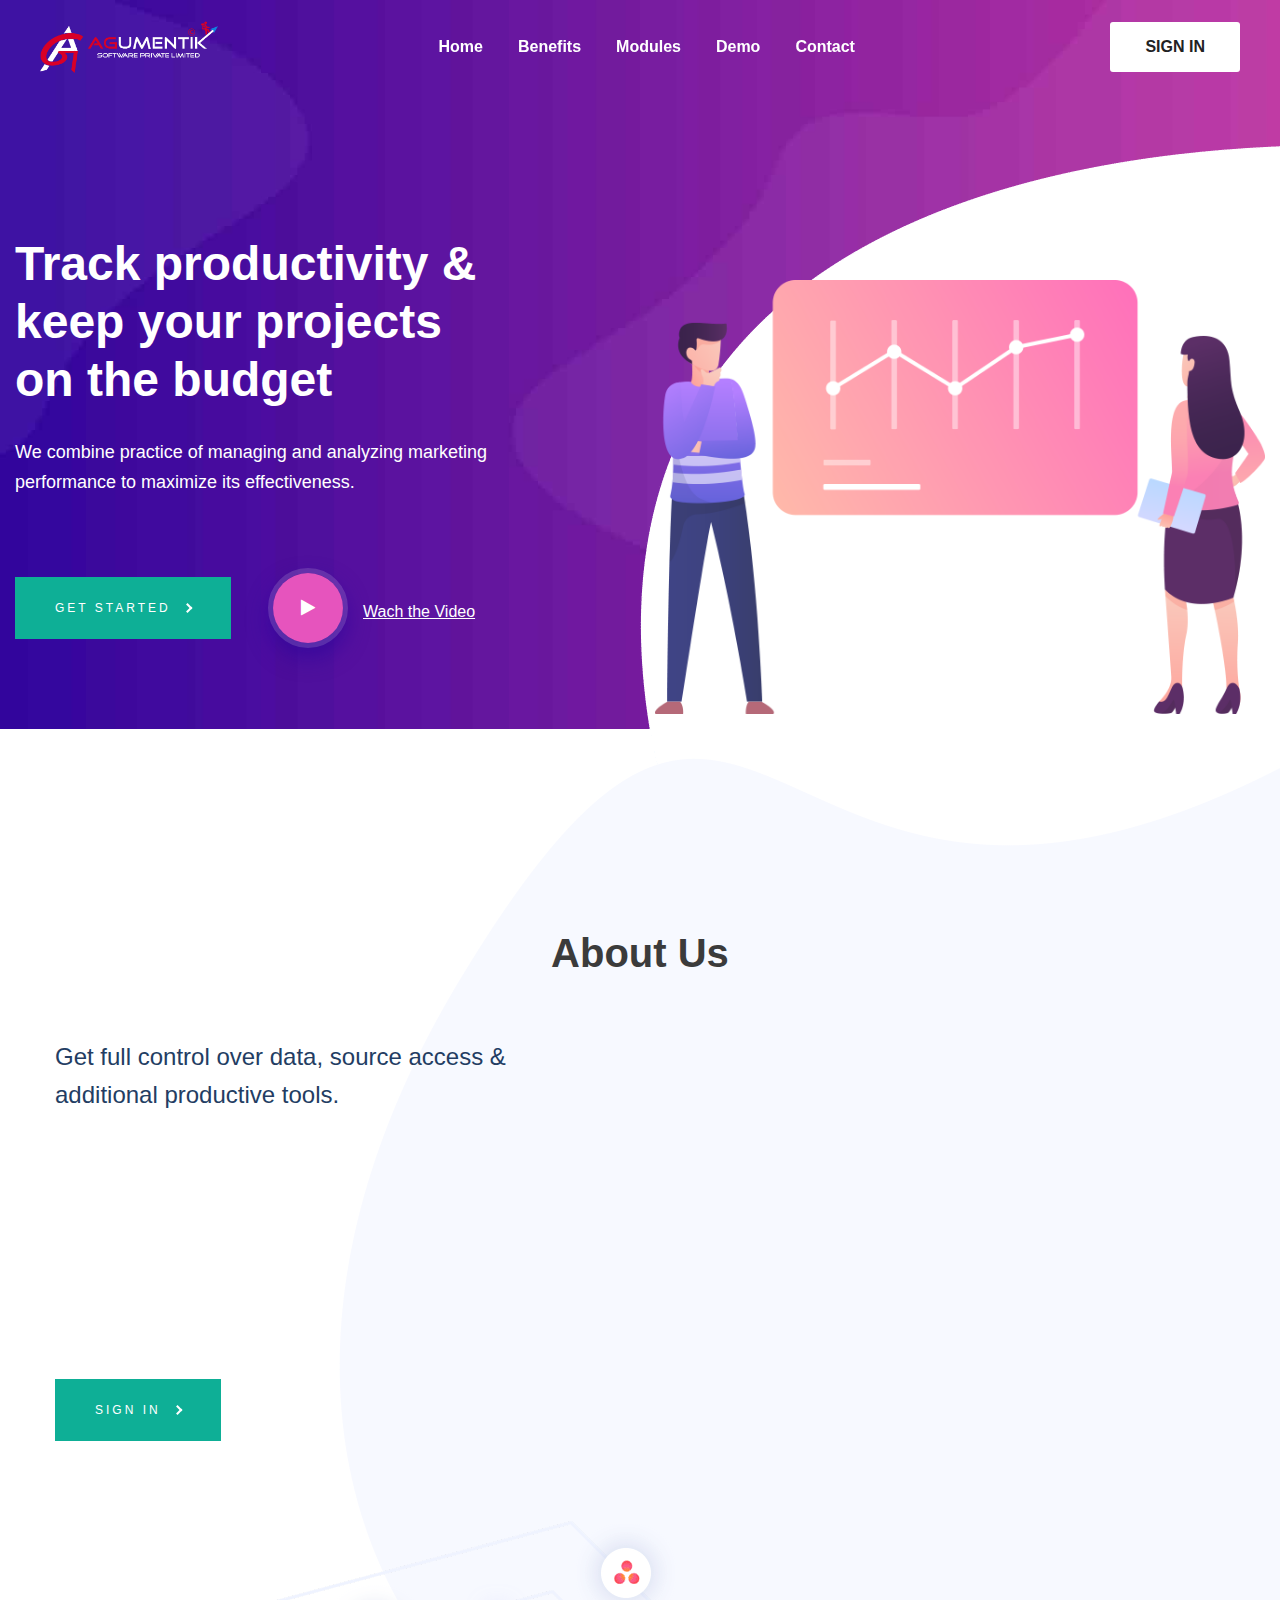
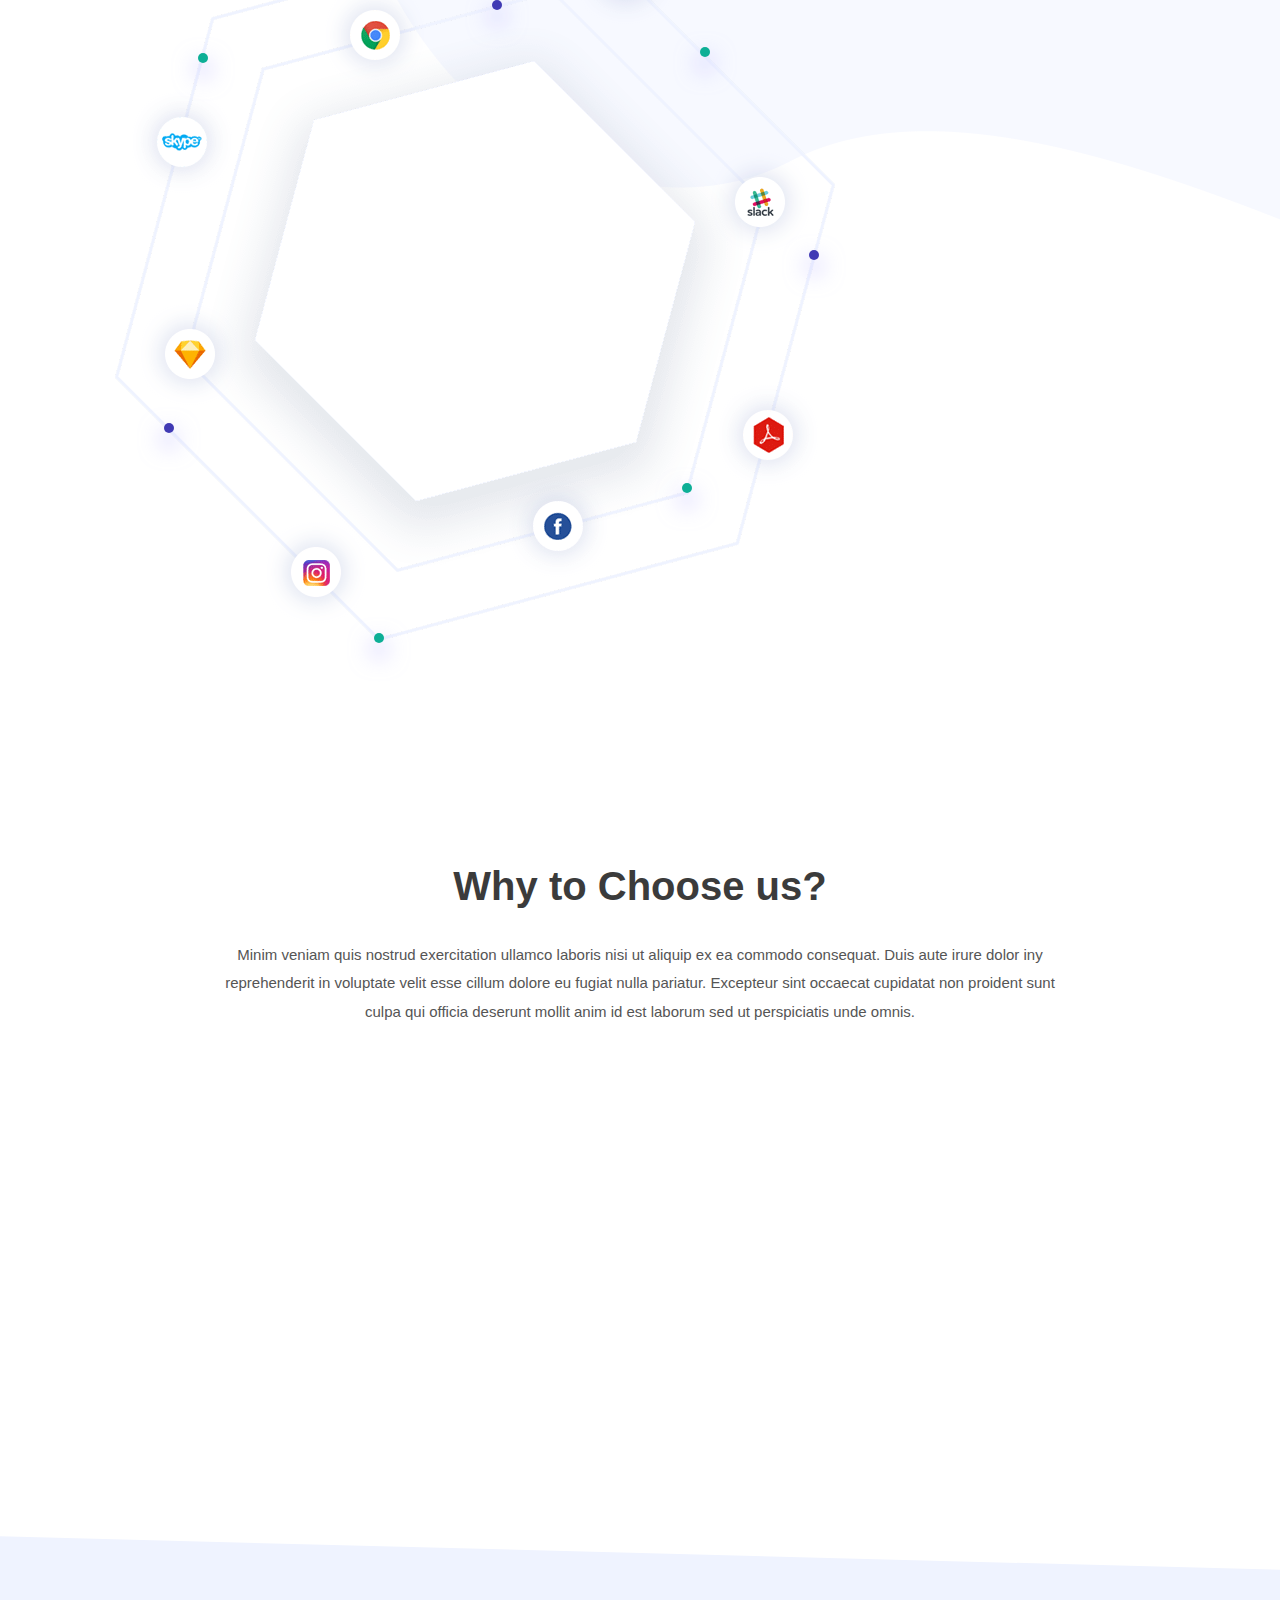
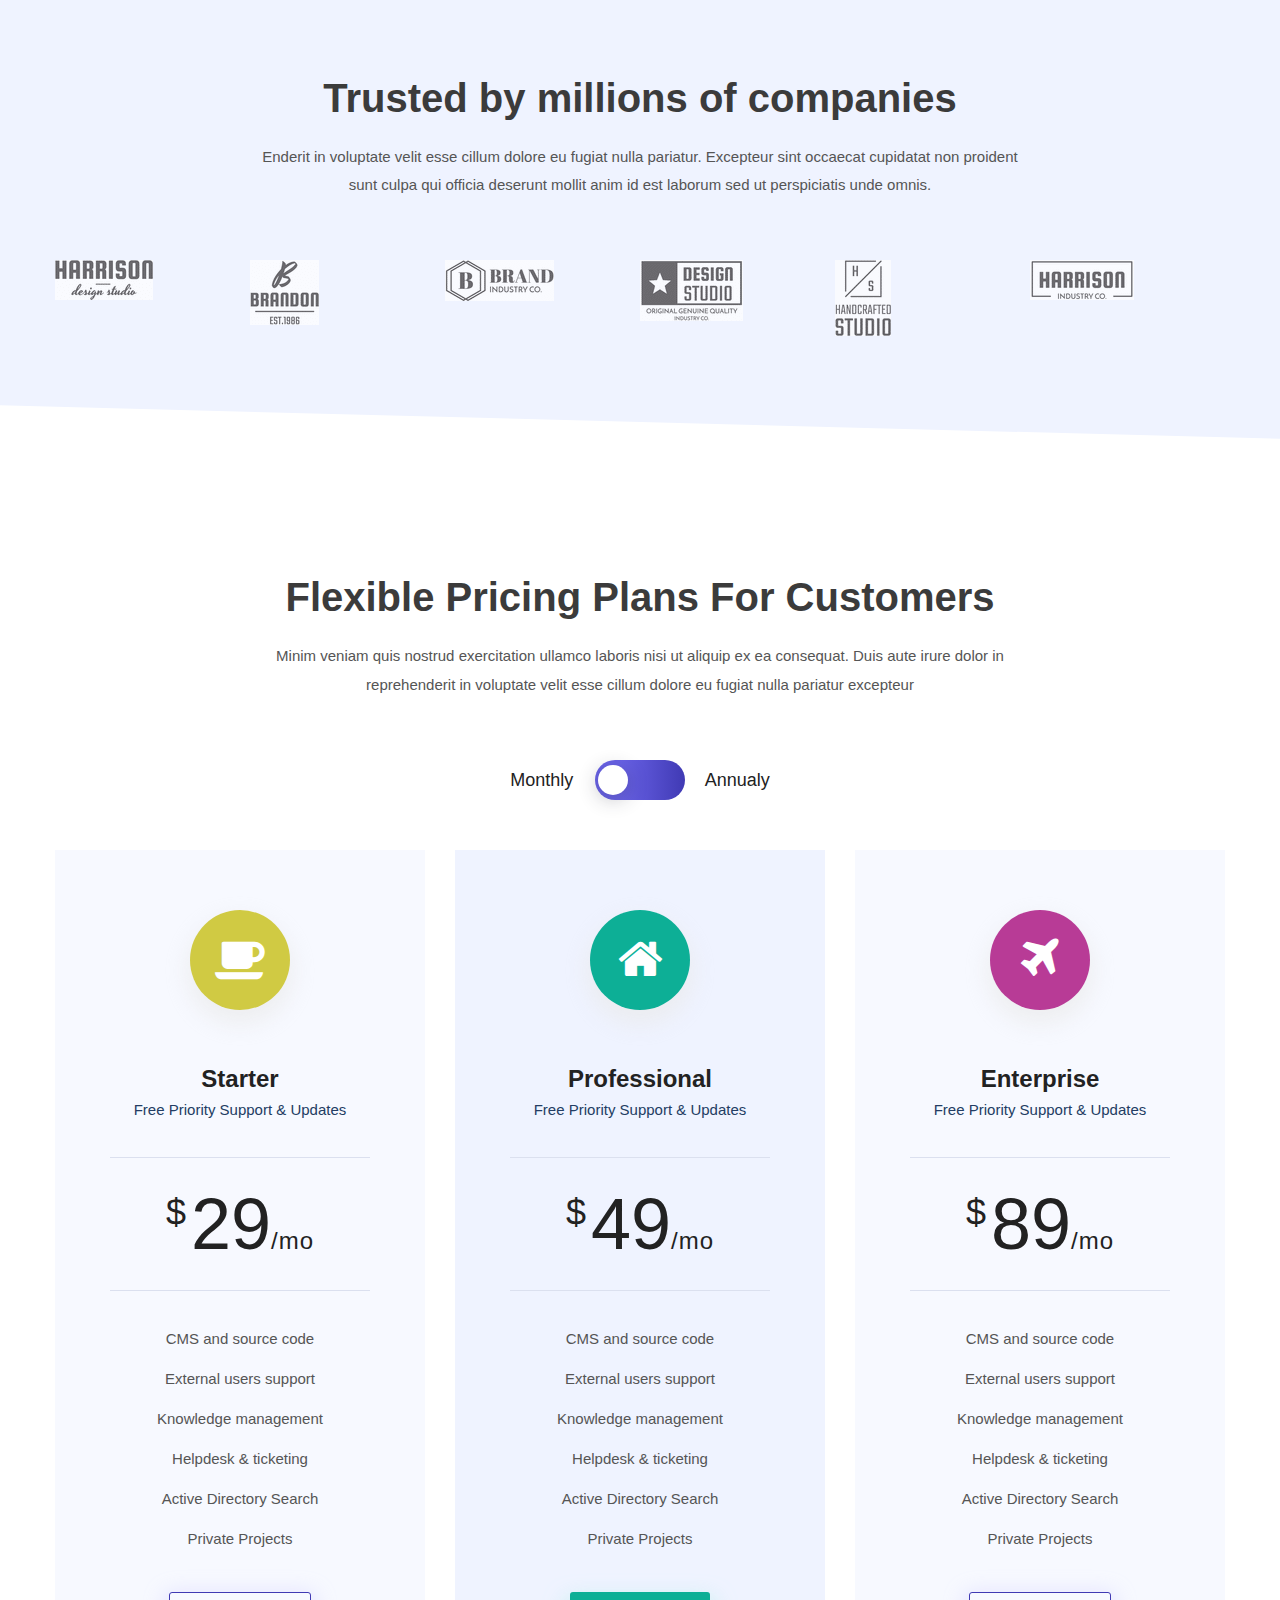
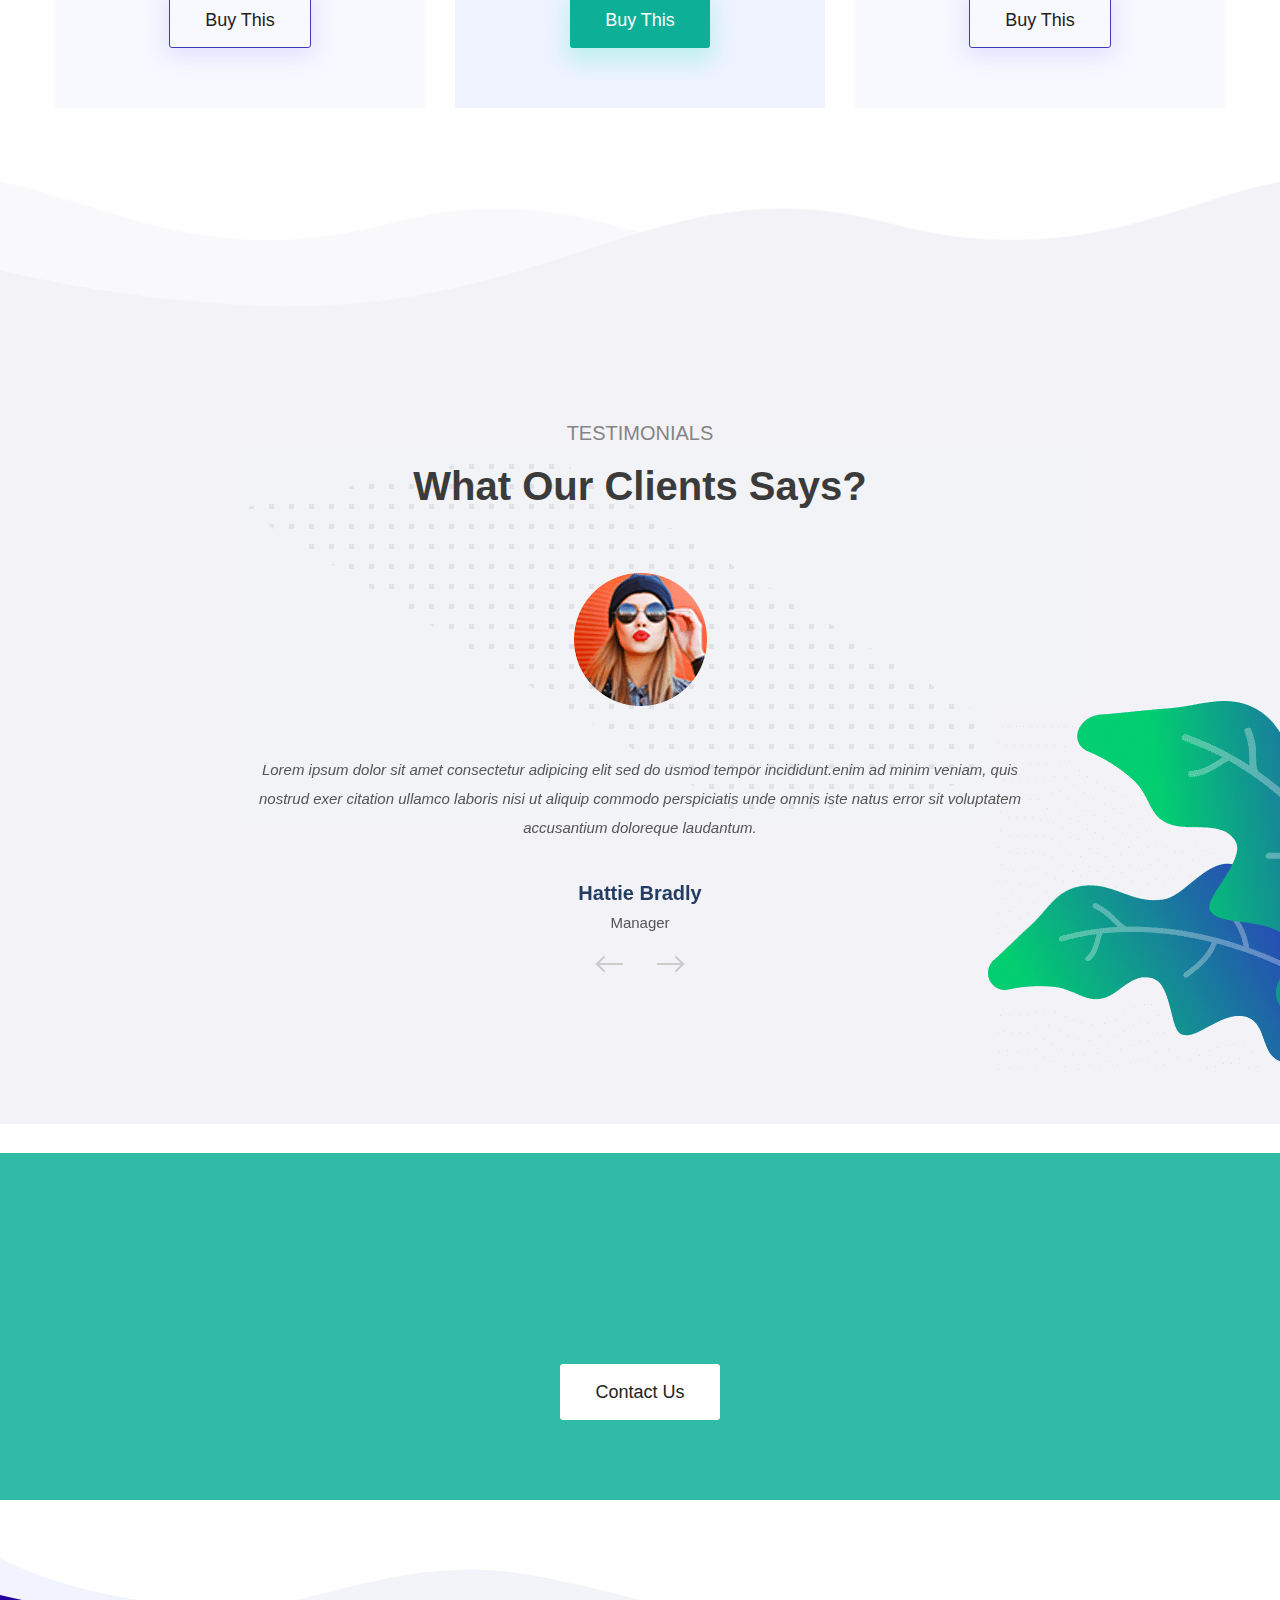
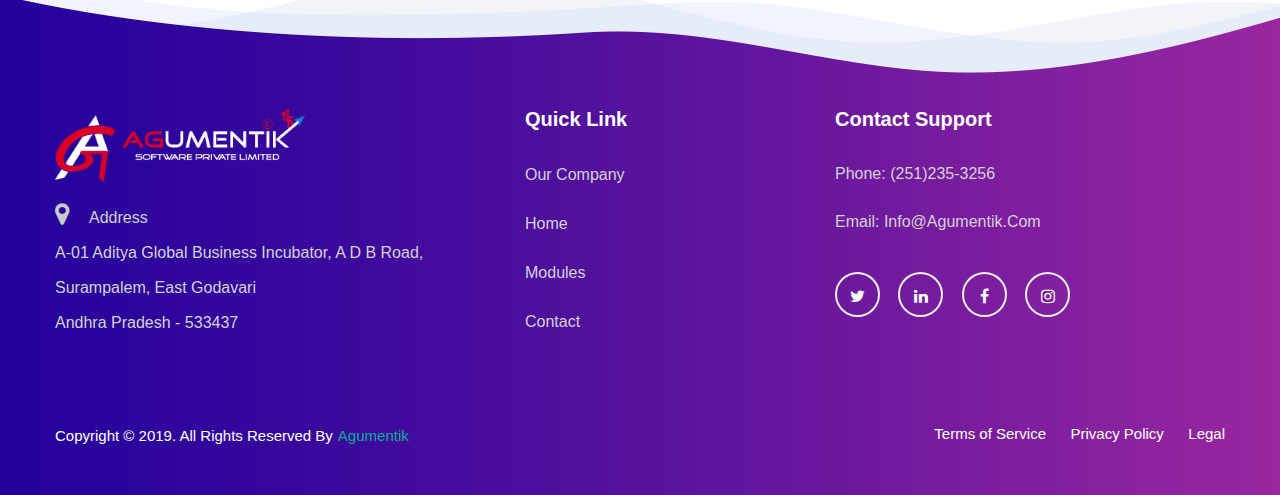
==== commit 740d11b5: "third commit" ====
--- a/index.html
+++ b/index.html
@@ -10,11 +10,10 @@
 
       <!-- css -->
       <link rel="stylesheet" href="css/style.css" data-minify="1" />
-      <link rel='stylesheet' id='woocommerce-smallscreen-css'  href='css/style2.css' type='text/css' media='only screen and (max-width: 768px)' />
+      <link rel='stylesheet'   href='css/style2.css' type='text/css' media='only screen and (max-width: 768px)' />
       <link href="https://stackpath.bootstrapcdn.com/font-awesome/4.7.0/css/font-awesome.min.css" rel="stylesheet" crossorigin="anonymous">
       <link rel='dns-prefetch' href='http://fonts.googleapis.com/' />
      
-      <style id='woocommerce-inline-inline-css' type='text/css'>.woocommerce form .form-row .required{visibility:visible}</style>
       <script type='text/javascript' src='js/jquery-1.12.4.js'></script> 
       
     
@@ -71,7 +70,7 @@
                            </nav>
                         </div>
                         <div class="outer-box">
-                           <div class="link-btn"><a href="#" class="theme-btn btn-style-four">SIGN IN</a></div>
+                           <div class="link-btn"><a href="login.html" class="theme-btn btn-style-four">SIGN IN</a></div>
                         </div>
                      </div>
                   </div>
@@ -99,7 +98,7 @@
                                           <h1 class="wow fadeInUp" data-wow-delay="800ms">Track productivity &amp; <br> keep your projects <br>on the budget</h1>
                                           <div class="text wow fadeInUp" data-wow-delay="1200ms">We combine practice of managing and analyzing marketing <br>performance to maximize its effectiveness.</div>
                                           <div class="aaa" style=""> <a href="#"  data-animation-child="" class="arrow-btn-box top-margin-30 fade-anim-box tr-delay05 animated fade-anim" data-animation="fade-anim"> <span class="arrow-btn pointer-large animsition-link"> Get Started</span> </a></div>
-                                          <div class="video-box" style="margin-top: -41px;margin-left: 43%;"><a href="https://www.youtube.com/watch?v=kxPCFljwJws" class="lightbox-image video-link"><i class="icon fa fa-play"></i><span class="ripple"></span>Wach the Video</a></div>
+                                          <div class="video-box" style="margin-top: -41px;margin-left: 43%;"><a href="images/video.mp4" class="lightbox-image video-link"><i class="icon fa fa-play"></i><span class="ripple"></span>Wach the Video</a></div>
                                        </div>
                                     </div>
                                     <div class="image-column col-xl-6">
@@ -148,7 +147,7 @@
                                              <li><span class="fa fa-chevron-circle-right"></span>Accusantium doloremque laudantium, totam rem aperiam, eaque ipsa quae ab illo inventore veritatist quasi architecto.</li>
                                              <li><span class="fa fa-chevron-circle-right"></span>Beatae vitae dicta sunt explicabo. Nemo enim ipsam voluptatem quia voluptas sit aspernatur aut odit aut fugit sed quia.</li>
                                           </ul>
-                                          <div class="aaa"> <a href="#"  data-animation-child="" class="arrow-btn-box top-margin-30 fade-anim-box tr-delay05 animated fade-anim" data-animation="fade-anim"> <span class="arrow-btn pointer-large animsition-link">SIGN IN</span> </a></div>
+                                          <div class="aaa"> <a href="login.html"  data-animation-child="" class="arrow-btn-box top-margin-30 fade-anim-box tr-delay05 animated fade-anim" data-animation="fade-anim"> <span class="arrow-btn pointer-large animsition-link">SIGN IN</span> </a></div>
                                        </div>
                                     </div>
                                     <div class="integrations-column">
@@ -255,56 +254,56 @@
                                  <div class="row">
                                     <div class="feature-block-four col-lg-3 col-md-6 wow fadeInUp">
                                        <div class="inner-box">
-                                          <div class="icon-box"><i class="fa fa-buffer"></i></div>
-                                          <h4><a href="index1df3.html?page_id=13">Tasks &#038; Projects</a></h4>
+                                          <div class="icon-box"><span class="icon icon fa fa-tasks"></span></div>
+                                          <h4><a href="#">Tasks &#038; Projects</a></h4>
                                           <div class="overlay-content">
                                              <div class="content-box">
-                                                <div class="icon-box"><i class="fa fa-buffer"></i></div>
-                                                <h4><a href="index1df3.html?page_id=13">Tasks &#038; Projects</a></h4>
+                                                <div class="icon-box"><span class="icon icon fa fa-tasks"></span></div>
+                                                <h4><a href="#">Tasks &#038; Projects</a></h4>
                                                 <div class="text">Ipsum dolor sit amet conduc sed adipisicing elit, sed eiug tempor incididunt labor</div>
-                                                <div class="link"><a href="index1df3.html?page_id=13" class="theme-btn btn-style-twelve"><span class="fa fa-arrow-right"></span></a></div>
+                                                <div class="link"><a href="contact.html" class="theme-btn btn-style-twelve"><span class="fa fa-arrow-right"></span></a></div>
                                              </div>
                                           </div>
                                        </div>
                                     </div>
                                     <div class="feature-block-four col-lg-3 col-md-6 wow fadeInUp">
                                        <div class="inner-box">
-                                          <div class="icon-box"><span class="icon icon pe-7s-chat"></span></div>
-                                          <h4><a href="index1df3.html?page_id=13">Collaboration</a></h4>
+                                          <div class="icon-box"><span class="icon icon fa fa-comments"></span></div>
+                                          <h4><a href="#">Collaboration</a></h4>
                                           <div class="overlay-content">
                                              <div class="content-box">
-                                                <div class="icon-box"><span class="icon icon pe-7s-chat"></span></div>
-                                                <h4><a href="index1df3.html?page_id=13">Collaboration</a></h4>
+                                                <div class="icon-box"><span class="icon icon fa fa-comments"></span></div>
+                                                <h4><a href="#">Collaboration</a></h4>
                                                 <div class="text">Ipsum dolor sit amet conduc sed adipisicing elit, sed eiug tempor incididunt labor</div>
-                                                <div class="link"><a href="index1df3.html?page_id=13" class="theme-btn btn-style-twelve"><span class="fa fa-arrow-right"></span></a></div>
+                                                <div class="link"><a href="contact.html" class="theme-btn btn-style-twelve"><span class="fa fa-arrow-right"></span></a></div>
                                              </div>
                                           </div>
                                        </div>
                                     </div>
                                     <div class="feature-block-four col-lg-3 col-md-6 wow fadeInUp">
                                        <div class="inner-box">
-                                          <div class="icon-box"><span class="icon icon pe-7s-box2"></span></div>
-                                          <h4><a href="index1df3.html?page_id=13">Integration</a></h4>
+                                          <div class="icon-box"><span class="icon icon fa fa-cube"></span></div>
+                                          <h4><a href="#">Integration</a></h4>
                                           <div class="overlay-content">
                                              <div class="content-box">
-                                                <div class="icon-box"><span class="icon icon pe-7s-box2"></span></div>
-                                                <h4><a href="index1df3.html?page_id=13">Integration</a></h4>
+                                                <div class="icon-box"><span class="icon icon fa fa-cube"></span></div>
+                                                <h4><a href="#">Integration</a></h4>
                                                 <div class="text">Ipsum dolor sit amet conduc sed adipisicing elit, sed eiug tempor incididunt labor</div>
-                                                <div class="link"><a href="index1df3.html?page_id=13" class="theme-btn btn-style-twelve"><span class="fa fa-arrow-right"></span></a></div>
+                                                <div class="link"><a href="contact.html" class="theme-btn btn-style-twelve"><span class="fa fa-arrow-right"></span></a></div>
                                              </div>
                                           </div>
                                        </div>
                                     </div>
                                     <div class="feature-block-four col-lg-3 col-md-6 wow fadeInUp">
                                        <div class="inner-box">
-                                          <div class="icon-box"><span class="icon icon pe-7s-config"></span></div>
-                                          <h4><a href="index1df3.html?page_id=13">Productivity</a></h4>
+                                          <div class="icon-box"><span class="icon icon fa fa-cog"></span></div>
+                                          <h4><a href="#">Productivity</a></h4>
                                           <div class="overlay-content">
                                              <div class="content-box">
-                                                <div class="icon-box"><span class="icon icon pe-7s-config"></span></div>
-                                                <h4><a href="index1df3.html?page_id=13">Productivity</a></h4>
+                                                <div class="icon-box"><span class="icon icon fa fa-cog"></span></div>
+                                                <h4><a href="#">Productivity</a></h4>
                                                 <div class="text">Ipsum dolor sit amet conduc sed adipisicing elit, sed eiug tempor incididunt labor</div>
-                                                <div class="link"><a href="index1df3.html?page_id=13" class="theme-btn btn-style-twelve"><span class="fa fa-arrow-right"></span></a></div>
+                                                <div class="link"><a href="contact.html" class="theme-btn btn-style-twelve"><span class="fa fa-arrow-right"></span></a></div>
                                              </div>
                                           </div>
                                        </div>
@@ -452,8 +451,7 @@
                                           <div class="row">
                                              <div class="pricing-table col-lg-4 col-md-6 col-sm-12 animated fadeInLeft" >
                                                 <div class="inner-box">
-                                                   <div class="anim-icons"> <span class="icon shape-17"></span></div>
-                                                   <div class="icon-box"><span class="pe-7s-coffee"></span></div>
+                                                   <div class="icon-box"><span class="icon fa fa-coffee"></span></div>
                                                    <div class="title">Starter</div>
                                                    <h6>Free Priority Support &amp; Updates</h6>
                                                    <div class="price"><sup>$</sup>29<sub>/mo</sub></div>
@@ -467,13 +465,12 @@
                                                          <li>Private Projects</li>
                                                       </ul>
                                                    </div>
-                                                   <div class="table-footer"> <a href="#" class="theme-btn btn-style-seven">Select This</a></div>
+                                                   <div class="table-footer"> <a href="checkout.html" class="theme-btn btn-style-seven">Buy This</a></div>
                                                 </div>
                                              </div>
                                              <div class="pricing-table tagged col-lg-4 col-md-6 col-sm-12 animated fadeInUp">
                                                 <div class="inner-box">
-                                                   <div class="anim-icons"> <span class="icon shape-17"></span></div>
-                                                   <div class="icon-box"><span class="pe-7s-mouse"></span></div>
+                                                   <div class="icon-box"><span class="icon fa fa-home"></span></div>
                                                    <div class="title">Professional</div>
                                                    <h6>Free Priority Support &amp; Updates</h6>
                                                    <div class="price"><sup>$</sup>49<sub>/mo</sub></div>
@@ -487,13 +484,12 @@
                                                          <li>Private Projects</li>
                                                       </ul>
                                                    </div>
-                                                   <div class="table-footer"> <a href="#" class="theme-btn btn-style-two">Select This</a></div>
+                                                   <div class="table-footer"> <a href="checkout.html" class="theme-btn btn-style-two">Buy This</a></div>
                                                 </div>
                                              </div>
                                              <div class="pricing-table col-lg-4 col-md-6 col-sm-12 animated fadeInLeft" >
                                                 <div class="inner-box">
-                                                   <div class="anim-icons"> <span class="icon shape-17"></span></div>
-                                                   <div class="icon-box"><span class="pe-7s-plane"></span></div>
+                                                   <div class="icon-box"><span class="icon fa fa-plane"></span></div>
                                                    <div class="title">Enterprise</div>
                                                    <h6>Free Priority Support &amp; Updates</h6>
                                                    <div class="price"><sup>$</sup>89<sub>/mo</sub></div>
@@ -507,7 +503,7 @@
                                                          <li>Private Projects</li>
                                                       </ul>
                                                    </div>
-                                                   <div class="table-footer"> <a href="#" class="theme-btn btn-style-seven">Select This</a></div>
+                                                   <div class="table-footer"> <a href="checkout.html" class="theme-btn btn-style-seven">Buy This</a></div>
                                                 </div>
                                              </div>
                                           </div>
@@ -516,8 +512,7 @@
                                           <div class="row">
                                              <div class="pricing-table col-lg-4 col-md-6 col-sm-12 animated fadeInLeft" >
                                                 <div class="inner-box">
-                                                   <div class="anim-icons"> <span class="icon shape-17"></span></div>
-                                                   <div class="icon-box"><span class="pe-7s-coffee"></span></div>
+                                                   <div class="icon-box"><span class="icon fa fa-coffee"></span></div>
                                                    <div class="title">Starter</div>
                                                    <h6>Free Priority Support &amp; Updates</h6>
                                                    <div class="price"><sup>$</sup>29<sub>/mo</sub></div>
@@ -531,13 +526,12 @@
                                                          <li>Private Projects</li>
                                                       </ul>
                                                    </div>
-                                                   <div class="table-footer"> <a href="#" class="theme-btn btn-style-seven">Select This</a></div>
+                                                   <div class="table-footer"> <a href="checkout.html" class="theme-btn btn-style-seven">Buy This</a></div>
                                                 </div>
                                              </div>
                                              <div class="pricing-table col-lg-4 col-md-6 col-sm-12 animated fadeInLeft" >
                                                 <div class="inner-box">
-                                                   <div class="anim-icons"> <span class="icon shape-17"></span></div>
-                                                   <div class="icon-box"><span class="pe-7s-mouse"></span></div>
+                                                   <div class="icon-box"><span class="icon fa fa-home"></span></div>
                                                    <div class="title">Professional</div>
                                                    <h6>Free Priority Support &amp; Updates</h6>
                                                    <div class="price"><sup>$</sup>49<sub>/mo</sub></div>
@@ -551,13 +545,12 @@
                                                          <li>Private Projects</li>
                                                       </ul>
                                                    </div>
-                                                   <div class="table-footer"> <a href="#" class="theme-btn btn-style-seven">Select This</a></div>
+                                                   <div class="table-footer"> <a href="checkout.html" class="theme-btn btn-style-seven">Buy This</a></div>
                                                 </div>
                                              </div>
                                              <div class="pricing-table col-lg-4 col-md-6 col-sm-12 animated fadeInLeft" >
                                                 <div class="inner-box">
-                                                   <div class="anim-icons"> <span class="icon shape-17"></span></div>
-                                                   <div class="icon-box"><span class="pe-7s-plane"></span></div>
+                                                   <div class="icon-box"><span class="icon fa fa-plane"></span></div>
                                                    <div class="title">Enterprise</div>
                                                    <h6>Free Priority Support &amp; Updates</h6>
                                                    <div class="price"><sup>$</sup>89<sub>/mo</sub></div>
@@ -571,7 +564,7 @@
                                                          <li>Private Projects</li>
                                                       </ul>
                                                    </div>
-                                                   <div class="table-footer"> <a href="#" class="theme-btn btn-style-seven">Select This</a></div>
+                                                   <div class="table-footer"> <a href="checkout.html" class="theme-btn btn-style-seven">Buy this</a></div>
                                                 </div>
                                              </div>
                                           </div>
@@ -677,7 +670,7 @@
                                     <span class="title" style="font-size: 23px;">For further query or For detailed information about software.</span>
                                     <h1>5,000,000+ organizations are already using us</h1>
                                  </div>
-                                 <div class="link-btn text-center"><a href="#" class="theme-btn btn-style-one">Contact Us</a></div>
+                                 <div class="link-btn text-center"><a href="contact.html" class="theme-btn btn-style-one">Contact Us</a></div>
                               </div>
                            </section>
                         </div>
@@ -689,7 +682,7 @@
             <br><br>
             <!-- footer starts -->
             <footer class="main-footer" style="background-image: url();">
-               
+            
                <div class="auto-container">
                   <div class="widgets-section">
                      <div class="row">
@@ -699,23 +692,28 @@
                                  <div class="footer-widget about-widget">
                                     <div class="footer-logo">
                                        <picture>
-                                         <img src="images/logo.png" width="250" height= "75" alt=""/>
+                                          <img src="images/logo.png" width="250" height="75" alt="" />
                                        </picture>
                                     </div>
-                                    <div class="text" style="color: lightgray !important;">Nulla pariatur excepteur sint occaecat cupidatat non proident sunt culpa qui</div>
-                                    <div class="phone"><i class="fa fa-phone"></i><a href="tel:(251)235-3256">(251) 235-3256</a></div>
+            
+                                    <div class="phone"><a target="_blank"
+                                          href="https://www.google.com/maps/place/Agumentik+Software+Private+Limited/@17.0877365,82.0663087,17z/data=!3m1!4b1!4m5!3m4!1s0x0:0xdec7618f7a67852!8m2!3d17.0877365!4d82.0684974"><i
+                                             class="fa fa-map-marker"></i>Address<br>A-01 Aditya Global Business Incubator, A D B
+                                          Road,
+                                          Surampalem, East Godavari
+                                          <br>Andhra Pradesh - 533437</a></div>
                                  </div>
                               </div>
                            </div>
                         </div>
-                        
+            
                         <div id="text-4" class="mrfooter col-lg-4 col-sm-12 col-xs-12 footer-column footer-widget widget_text">
                            <div class="textwidget">
                               <div class="footer-widget links-widget">
                                  <h4 class="widget-title">Quick Link</h4>
                                  <div class="widget-content">
                                     <ul class="list clearfix">
-                                       <li><a href="#">Our Company</a></li>
+                                       <li><a href="https://www.agumentik.com/">Our Company</a></li>
                                        <li><a href="index.html">Home</a></li>
                                        <li><a href="modules.html">Modules</a></li>
                                        <li><a href="contact.html">Contact</a></li>
@@ -724,21 +722,27 @@
                               </div>
                            </div>
                         </div>
-                        
+            
                         <div id="text-10" class="mrfooter col-lg-4 col-sm-12 col-xs-12 footer-column footer-widget widget_text">
                            <div class="textwidget">
                               <div class="footer-widget contact-widget">
                                  <h4 class="widget-title">Contact Support</h4>
                                  <ul class="widget-content">
-                                    <li>Phone: +654 023 9587</li>
-                                    <li>Email: support@example.com</li>
-                                    <li>Skype Help: web.skype</li>
+                                    <li>Phone: <a href="tel:(251)235-3256" style="color: lightgray !important;">(251)235-3256</a>
+                                    </li>
+                                    <li>Email: <a href="mailto:info@agumentik.com" style="color: lightgray !important;">
+                                          info@agumentik.com </a></li>
+                                    <!-- <li>Skype Help: web.skype</li> -->
                                  </ul>
                                  <ul class="social-icon-one clearfix">
-                                    <li><a href="#"><i class="fa fa-twitter"  style="color: white;"></i></a></li>
-                                    <li><a href="#"><i class="fa fa-behance"  style="color: white;"></i></a></li>
-                                    <li><a href="#"><i class="fa fa-facebook"  style="color: white;"></i></a></li>
-                                    <li><a href="#"><i class="fa fa-instagram"  style="color: white;"></i></a></li>
+                                    <li><a href="https://twitter.com/agumentik"><i class="fa fa-twitter"
+                                             style="color: white;"></i></a></li>
+                                    <li><a href="https://in.linkedin.com/company/agumentiksoftware"><i class="fa fa-linkedin-in"
+                                             style="color: white;"></i></a></li>
+                                    <li><a href="https://www.facebook.com/AgumentikSoftware/"><i class="fa fa-facebook"
+                                             style="color: white;"></i></a></li>
+                                    <li><a href="https://www.instagram.com/agumentiksoftware/"><i class="fa fa-instagram"
+                                             style="color: white;"></i></a></li>
                                  </ul>
                               </div>
                            </div>
@@ -750,7 +754,7 @@
                   <div class="auto-container">
                      <div class="clearfix">
                         <div class="copyright-text">
-                           <p style="color: white;">Copyright © 2019. All Rights Reserved By<a href="#"> Agumentik </a></p>
+                           <p style="color: white;">Copyright © 2019. All Rights Reserved By<a href="https://www.agumentik.com/"> Agumentik </a></p>
                         </div>
                         <div class="bottom-links">
                            <ul class="clearfix">
--- a/css/style.css
+++ b/css/style.css
@@ -1,6208 +1,5 @@
-.wp-block-audio figcaption {
-	margin-top: .5em;
-	margin-bottom: 1em;
-	color: #555d66;
-	text-align: center;
-	font-size: 13px
-}
-.wp-block-audio audio {
-	width: 100%;
-	min-width: 300px
-}
-.editor-block-list__layout .reusable-block-edit-panel {
-	align-items: center;
-	background: #f8f9f9;
-	color: #555d66;
-	display: flex;
-	flex-wrap: wrap;
-	font-family: -apple-system, BlinkMacSystemFont, Segoe UI, Roboto, Oxygen-Sans, Ubuntu, Cantarell, Helvetica Neue, sans-serif;
-	font-size: 13px;
-	top: -14px;
-	margin: 0 -14px;
-	padding: 8px 14px;
-	position: relative;
-	z-index: 7
-}
-.editor-block-list__layout .editor-block-list__layout .reusable-block-edit-panel {
-	margin: 0 -14px;
-	padding: 8px 14px
-}
-.editor-block-list__layout .reusable-block-edit-panel .reusable-block-edit-panel__spinner {
-	margin: 0 5px
-}
-.editor-block-list__layout .reusable-block-edit-panel .reusable-block-edit-panel__info {
-	margin-right: auto
-}
-.editor-block-list__layout .reusable-block-edit-panel .reusable-block-edit-panel__label {
-	margin-right: 8px;
-	white-space: nowrap;
-	font-weight: 600
-}
-.editor-block-list__layout .reusable-block-edit-panel .reusable-block-edit-panel__title {
-	flex: 1 1 100%;
-	font-size: 14px;
-	height: 30px;
-	margin: 4px 0 8px
-}
-.editor-block-list__layout .reusable-block-edit-panel .components-button.reusable-block-edit-panel__button {
-	flex-shrink: 0
-}
-@media (min-width: 960px) {
-	.editor-block-list__layout .reusable-block-edit-panel {
-		flex-wrap: nowrap
-	}
-	.editor-block-list__layout .reusable-block-edit-panel .reusable-block-edit-panel__title {
-		margin: 0
-	}
-	.editor-block-list__layout .reusable-block-edit-panel .components-button.reusable-block-edit-panel__button {
-		margin: 0 0 0 5px
-	}
-}
-.editor-block-list__layout .reusable-block-indicator {
-	background: #fff;
-	border-left: 1px dashed #e2e4e7;
-	color: #555d66;
-	border-bottom: 1px dashed #e2e4e7;
-	top: -14px;
-	height: 30px;
-	padding: 4px;
-	position: absolute;
-	z-index: 1;
-	width: 30px;
-	right: -14px
-}
-.wp-block-button {
-	color: #fff;
-	margin-bottom: 1.5em
-}
-.wp-block-button.aligncenter {
-	text-align: center
-}
-.wp-block-button.alignright {
-	text-align: right
-}
-.wp-block-button__link {
-	background-color: #32373c;
-	border: none;
-	border-radius: 28px;
-	box-shadow: none;
-	color: inherit;
-	cursor: pointer;
-	display: inline-block;
-	font-size: 18px;
-	margin: 0;
-	padding: 12px 24px;
-	text-align: center;
-	text-decoration: none;
-	white-space: normal;
-	overflow-wrap: break-word
-}
-.wp-block-button__link:active,
-.wp-block-button__link:focus,
-.wp-block-button__link:hover {
-	color: inherit
-}
-.is-style-squared .wp-block-button__link {
-	border-radius: 0
-}
-.is-style-outline {
-	color: #32373c
-}
-.is-style-outline .wp-block-button__link {
-	background: transparent;
-	border: 2px solid
-}
-.wp-block-categories.alignleft {
-	margin-right: 2em
-}
-.wp-block-categories.alignright {
-	margin-left: 2em
-}
-.wp-block-columns {
-	display: flex;
-	flex-wrap: wrap
-}
-@media (min-width: 782px) {
-	.wp-block-columns {
-		flex-wrap: nowrap
-	}
-}
-.wp-block-column {
-	flex: 1;
-	margin-bottom: 1em;
-	flex-basis: 100%;
-	min-width: 0;
-	word-break: break-word;
-	overflow-wrap: break-word
-}
-@media (min-width: 600px) {
-	.wp-block-column {
-		flex-basis: 50%;
-		flex-grow: 0
-	}
-}
-@media (min-width: 600px) {
-	.wp-block-column:nth-child(odd) {
-		margin-right: 32px
-	}
-	.wp-block-column:not(:first-child),
-	.wp-block-column:nth-child(2n) {
-		margin-left: 32px
-	}
-	.wp-block-column:not(:last-child) {
-		margin-right: 32px
-	}
-}
-.wp-block-cover,
-.wp-block-cover-image {
-	position: relative;
-	background-color: #000;
-	background-size: cover;
-	background-position: 50%;
-	min-height: 430px;
-	width: 100%;
-	margin: 0 0 1.5em;
-	display: flex;
-	justify-content: center;
-	align-items: center;
-	overflow: hidden
-}
-.wp-block-cover-image.has-left-content,
-.wp-block-cover.has-left-content {
-	justify-content: flex-start
-}
-.wp-block-cover-image.has-left-content .wp-block-cover-image-text,
-.wp-block-cover-image.has-left-content .wp-block-cover-text,
-.wp-block-cover-image.has-left-content h2,
-.wp-block-cover.has-left-content .wp-block-cover-image-text,
-.wp-block-cover.has-left-content .wp-block-cover-text,
-.wp-block-cover.has-left-content h2 {
-	margin-left: 0;
-	text-align: left
-}
-.wp-block-cover-image.has-right-content,
-.wp-block-cover.has-right-content {
-	justify-content: flex-end
-}
-.wp-block-cover-image.has-right-content .wp-block-cover-image-text,
-.wp-block-cover-image.has-right-content .wp-block-cover-text,
-.wp-block-cover-image.has-right-content h2,
-.wp-block-cover.has-right-content .wp-block-cover-image-text,
-.wp-block-cover.has-right-content .wp-block-cover-text,
-.wp-block-cover.has-right-content h2 {
-	margin-right: 0;
-	text-align: right
-}
-.wp-block-cover-image .wp-block-cover-image-text,
-.wp-block-cover-image .wp-block-cover-text,
-.wp-block-cover-image h2,
-.wp-block-cover .wp-block-cover-image-text,
-.wp-block-cover .wp-block-cover-text,
-.wp-block-cover h2 {
-	color: #fff;
-	font-size: 2em;
-	line-height: 1.25;
-	z-index: 1;
-	margin-bottom: 0;
-	max-width: 610px;
-	padding: 14px;
-	text-align: center
-}
-.wp-block-cover-image .wp-block-cover-image-text a,
-.wp-block-cover-image .wp-block-cover-image-text a:active,
-.wp-block-cover-image .wp-block-cover-image-text a:focus,
-.wp-block-cover-image .wp-block-cover-image-text a:hover,
-.wp-block-cover-image .wp-block-cover-text a,
-.wp-block-cover-image .wp-block-cover-text a:active,
-.wp-block-cover-image .wp-block-cover-text a:focus,
-.wp-block-cover-image .wp-block-cover-text a:hover,
-.wp-block-cover-image h2 a,
-.wp-block-cover-image h2 a:active,
-.wp-block-cover-image h2 a:focus,
-.wp-block-cover-image h2 a:hover,
-.wp-block-cover .wp-block-cover-image-text a,
-.wp-block-cover .wp-block-cover-image-text a:active,
-.wp-block-cover .wp-block-cover-image-text a:focus,
-.wp-block-cover .wp-block-cover-image-text a:hover,
-.wp-block-cover .wp-block-cover-text a,
-.wp-block-cover .wp-block-cover-text a:active,
-.wp-block-cover .wp-block-cover-text a:focus,
-.wp-block-cover .wp-block-cover-text a:hover,
-.wp-block-cover h2 a,
-.wp-block-cover h2 a:active,
-.wp-block-cover h2 a:focus,
-.wp-block-cover h2 a:hover {
-	color: #fff
-}
-.wp-block-cover-image.has-parallax,
-.wp-block-cover.has-parallax {
-	background-attachment: fixed
-}
-@supports (-webkit-overflow-scrolling: touch) {
-	.wp-block-cover-image.has-parallax,
-	.wp-block-cover.has-parallax {
-		background-attachment: scroll
-	}
-}
-.wp-block-cover-image.has-background-dim:before,
-.wp-block-cover.has-background-dim:before {
-	content: "";
-	position: absolute;
-	top: 0;
-	left: 0;
-	bottom: 0;
-	right: 0;
-	background-color: inherit;
-	opacity: .5;
-	z-index: 1
-}
-.wp-block-cover-image.has-background-dim.has-background-dim-10:before,
-.wp-block-cover.has-background-dim.has-background-dim-10:before {
-	opacity: .1
-}
-.wp-block-cover-image.has-background-dim.has-background-dim-20:before,
-.wp-block-cover.has-background-dim.has-background-dim-20:before {
-	opacity: .2
-}
-.wp-block-cover-image.has-background-dim.has-background-dim-30:before,
-.wp-block-cover.has-background-dim.has-background-dim-30:before {
-	opacity: .3
-}
-.wp-block-cover-image.has-background-dim.has-background-dim-40:before,
-.wp-block-cover.has-background-dim.has-background-dim-40:before {
-	opacity: .4
-}
-.wp-block-cover-image.has-background-dim.has-background-dim-50:before,
-.wp-block-cover.has-background-dim.has-background-dim-50:before {
-	opacity: .5
-}
-.wp-block-cover-image.has-background-dim.has-background-dim-60:before,
-.wp-block-cover.has-background-dim.has-background-dim-60:before {
-	opacity: .6
-}
-.wp-block-cover-image.has-background-dim.has-background-dim-70:before,
-.wp-block-cover.has-background-dim.has-background-dim-70:before {
-	opacity: .7
-}
-.wp-block-cover-image.has-background-dim.has-background-dim-80:before,
-.wp-block-cover.has-background-dim.has-background-dim-80:before {
-	opacity: .8
-}
-.wp-block-cover-image.has-background-dim.has-background-dim-90:before,
-.wp-block-cover.has-background-dim.has-background-dim-90:before {
-	opacity: .9
-}
-.wp-block-cover-image.has-background-dim.has-background-dim-100:before,
-.wp-block-cover.has-background-dim.has-background-dim-100:before {
-	opacity: 1
-}
-.wp-block-cover-image.alignleft,
-.wp-block-cover-image.alignright,
-.wp-block-cover.alignleft,
-.wp-block-cover.alignright {
-	max-width: 305px;
-	width: 100%
-}
-.wp-block-cover-image:after,
-.wp-block-cover:after {
-	display: block;
-	content: "";
-	font-size: 0;
-	min-height: inherit
-}
-@supports ((position: -webkit-sticky) or (position: sticky)) {
-	.wp-block-cover-image:after,
-	.wp-block-cover:after {
-		content: none
-	}
-}
-.wp-block-cover-image.aligncenter,
-.wp-block-cover-image.alignleft,
-.wp-block-cover-image.alignright,
-.wp-block-cover.aligncenter,
-.wp-block-cover.alignleft,
-.wp-block-cover.alignright {
-	display: flex
-}
-.wp-block-cover__video-background {
-	position: absolute;
-	top: 50%;
-	left: 50%;
-	transform: translateX(-50%) translateY(-50%);
-	width: 100%;
-	height: 100%;
-	z-index: 0;
-	-o-object-fit: cover;
-	object-fit: cover
-}
-.editor-block-list__block[data-type="core/embed"][data-align=left] .editor-block-list__block-edit,
-.editor-block-list__block[data-type="core/embed"][data-align=right] .editor-block-list__block-edit,
-.wp-block-embed.alignleft,
-.wp-block-embed.alignright {
-	max-width: 360px;
-	width: 100%
-}
-.wp-block-embed {
-	margin-bottom: 1em
-}
-.wp-block-embed figcaption {
-	margin-top: .5em;
-	margin-bottom: 1em;
-	color: #555d66;
-	text-align: center;
-	font-size: 13px
-}
-.wp-embed-responsive .wp-block-embed.wp-embed-aspect-1-1 .wp-block-embed__wrapper,
-.wp-embed-responsive .wp-block-embed.wp-embed-aspect-1-2 .wp-block-embed__wrapper,
-.wp-embed-responsive .wp-block-embed.wp-embed-aspect-4-3 .wp-block-embed__wrapper,
-.wp-embed-responsive .wp-block-embed.wp-embed-aspect-9-16 .wp-block-embed__wrapper,
-.wp-embed-responsive .wp-block-embed.wp-embed-aspect-16-9 .wp-block-embed__wrapper,
-.wp-embed-responsive .wp-block-embed.wp-embed-aspect-18-9 .wp-block-embed__wrapper,
-.wp-embed-responsive .wp-block-embed.wp-embed-aspect-21-9 .wp-block-embed__wrapper {
-	position: relative
-}
-.wp-embed-responsive .wp-block-embed.wp-embed-aspect-1-1 .wp-block-embed__wrapper:before,
-.wp-embed-responsive .wp-block-embed.wp-embed-aspect-1-2 .wp-block-embed__wrapper:before,
-.wp-embed-responsive .wp-block-embed.wp-embed-aspect-4-3 .wp-block-embed__wrapper:before,
-.wp-embed-responsive .wp-block-embed.wp-embed-aspect-9-16 .wp-block-embed__wrapper:before,
-.wp-embed-responsive .wp-block-embed.wp-embed-aspect-16-9 .wp-block-embed__wrapper:before,
-.wp-embed-responsive .wp-block-embed.wp-embed-aspect-18-9 .wp-block-embed__wrapper:before,
-.wp-embed-responsive .wp-block-embed.wp-embed-aspect-21-9 .wp-block-embed__wrapper:before {
-	content: "";
-	display: block;
-	padding-top: 50%
-}
-.wp-embed-responsive .wp-block-embed.wp-embed-aspect-1-1 .wp-block-embed__wrapper iframe,
-.wp-embed-responsive .wp-block-embed.wp-embed-aspect-1-2 .wp-block-embed__wrapper iframe,
-.wp-embed-responsive .wp-block-embed.wp-embed-aspect-4-3 .wp-block-embed__wrapper iframe,
-.wp-embed-responsive .wp-block-embed.wp-embed-aspect-9-16 .wp-block-embed__wrapper iframe,
-.wp-embed-responsive .wp-block-embed.wp-embed-aspect-16-9 .wp-block-embed__wrapper iframe,
-.wp-embed-responsive .wp-block-embed.wp-embed-aspect-18-9 .wp-block-embed__wrapper iframe,
-.wp-embed-responsive .wp-block-embed.wp-embed-aspect-21-9 .wp-block-embed__wrapper iframe {
-	position: absolute;
-	top: 0;
-	right: 0;
-	bottom: 0;
-	left: 0;
-	width: 100%;
-	height: 100%
-}
-.wp-embed-responsive .wp-block-embed.wp-embed-aspect-21-9 .wp-block-embed__wrapper:before {
-	padding-top: 42.85%
-}
-.wp-embed-responsive .wp-block-embed.wp-embed-aspect-18-9 .wp-block-embed__wrapper:before {
-	padding-top: 50%
-}
-.wp-embed-responsive .wp-block-embed.wp-embed-aspect-16-9 .wp-block-embed__wrapper:before {
-	padding-top: 56.25%
-}
-.wp-embed-responsive .wp-block-embed.wp-embed-aspect-4-3 .wp-block-embed__wrapper:before {
-	padding-top: 75%
-}
-.wp-embed-responsive .wp-block-embed.wp-embed-aspect-1-1 .wp-block-embed__wrapper:before {
-	padding-top: 100%
-}
-.wp-embed-responsive .wp-block-embed.wp-embed-aspect-9-6 .wp-block-embed__wrapper:before {
-	padding-top: 66.66%
-}
-.wp-embed-responsive .wp-block-embed.wp-embed-aspect-1-2 .wp-block-embed__wrapper:before {
-	padding-top: 200%
-}
-.wp-block-file {
-	margin-bottom: 1.5em
-}
-.wp-block-file.aligncenter {
-	text-align: center
-}
-.wp-block-file.alignright {
-	text-align: right
-}
-.wp-block-file .wp-block-file__button {
-	background: #32373c;
-	border-radius: 2em;
-	color: #fff;
-	font-size: 13px;
-	padding: .5em 1em
-}
-.wp-block-file a.wp-block-file__button {
-	text-decoration: none
-}
-.wp-block-file a.wp-block-file__button:active,
-.wp-block-file a.wp-block-file__button:focus,
-.wp-block-file a.wp-block-file__button:hover,
-.wp-block-file a.wp-block-file__button:visited {
-	box-shadow: none;
-	color: #fff;
-	opacity: .85;
-	text-decoration: none
-}
-.wp-block-file *+.wp-block-file__button {
-	margin-left: .75em
-}
-.wp-block-gallery {
-	display: flex;
-	flex-wrap: wrap;
-	list-style-type: none;
-	padding: 0
-}
-.wp-block-gallery .blocks-gallery-image,
-.wp-block-gallery .blocks-gallery-item {
-	margin: 0 16px 16px 0;
-	display: flex;
-	flex-grow: 1;
-	flex-direction: column;
-	justify-content: center;
-	position: relative
-}
-.wp-block-gallery .blocks-gallery-image figure,
-.wp-block-gallery .blocks-gallery-item figure {
-	margin: 0;
-	height: 100%
-}
-@supports ((position: -webkit-sticky) or (position: sticky)) {
-	.wp-block-gallery .blocks-gallery-image figure,
-	.wp-block-gallery .blocks-gallery-item figure {
-		display: flex;
-		align-items: flex-end;
-		justify-content: flex-start
-	}
-}
-.wp-block-gallery .blocks-gallery-image img,
-.wp-block-gallery .blocks-gallery-item img {
-	display: block;
-	max-width: 100%;
-	height: auto;
-	width: 100%
-}
-@supports ((position: -webkit-sticky) or (position: sticky)) {
-	.wp-block-gallery .blocks-gallery-image img,
-	.wp-block-gallery .blocks-gallery-item img {
-		width: auto
-	}
-}
-.wp-block-gallery .blocks-gallery-image figcaption,
-.wp-block-gallery .blocks-gallery-item figcaption {
-	position: absolute;
-	bottom: 0;
-	width: 100%;
-	max-height: 100%;
-	overflow: auto;
-	padding: 40px 10px 5px;
-	color: #fff;
-	text-align: center;
-	font-size: 13px;
-	background: linear-gradient(0deg, rgba(0, 0, 0, .7), rgba(0, 0, 0, .3) 60%, transparent)
-}
-.wp-block-gallery .blocks-gallery-image figcaption img,
-.wp-block-gallery .blocks-gallery-item figcaption img {
-	display: inline
-}
-.wp-block-gallery.is-cropped .blocks-gallery-image a,
-.wp-block-gallery.is-cropped .blocks-gallery-image img,
-.wp-block-gallery.is-cropped .blocks-gallery-item a,
-.wp-block-gallery.is-cropped .blocks-gallery-item img {
-	width: 100%
-}
-@supports ((position: -webkit-sticky) or (position: sticky)) {
-	.wp-block-gallery.is-cropped .blocks-gallery-image a,
-	.wp-block-gallery.is-cropped .blocks-gallery-image img,
-	.wp-block-gallery.is-cropped .blocks-gallery-item a,
-	.wp-block-gallery.is-cropped .blocks-gallery-item img {
-		height: 100%;
-		flex: 1;
-		-o-object-fit: cover;
-		object-fit: cover
-	}
-}
-.wp-block-gallery .blocks-gallery-image,
-.wp-block-gallery .blocks-gallery-item {
-	width: calc((100% - 16px)/2)
-}
-.wp-block-gallery .blocks-gallery-image:nth-of-type(2n),
-.wp-block-gallery .blocks-gallery-item:nth-of-type(2n) {
-	margin-right: 0
-}
-.wp-block-gallery.columns-1 .blocks-gallery-image,
-.wp-block-gallery.columns-1 .blocks-gallery-item {
-	width: 100%;
-	margin-right: 0
-}
-@media (min-width: 600px) {
-	.wp-block-gallery.columns-3 .blocks-gallery-image,
-	.wp-block-gallery.columns-3 .blocks-gallery-item {
-		width: calc((100% - 32px)/3);
-		margin-right: 16px
-	}
-	.wp-block-gallery.columns-4 .blocks-gallery-image,
-	.wp-block-gallery.columns-4 .blocks-gallery-item {
-		width: calc((100% - 48px)/4);
-		margin-right: 16px
-	}
-	.wp-block-gallery.columns-5 .blocks-gallery-image,
-	.wp-block-gallery.columns-5 .blocks-gallery-item {
-		width: calc((100% - 64px)/5);
-		margin-right: 16px
-	}
-	.wp-block-gallery.columns-6 .blocks-gallery-image,
-	.wp-block-gallery.columns-6 .blocks-gallery-item {
-		width: calc((100% - 80px)/6);
-		margin-right: 16px
-	}
-	.wp-block-gallery.columns-7 .blocks-gallery-image,
-	.wp-block-gallery.columns-7 .blocks-gallery-item {
-		width: calc((100% - 96px)/7);
-		margin-right: 16px
-	}
-	.wp-block-gallery.columns-8 .blocks-gallery-image,
-	.wp-block-gallery.columns-8 .blocks-gallery-item {
-		width: calc((100% - 112px)/8);
-		margin-right: 16px
-	}
-	.wp-block-gallery.columns-1 .blocks-gallery-image:nth-of-type(1n),
-	.wp-block-gallery.columns-1 .blocks-gallery-item:nth-of-type(1n),
-	.wp-block-gallery.columns-2 .blocks-gallery-image:nth-of-type(2n),
-	.wp-block-gallery.columns-2 .blocks-gallery-item:nth-of-type(2n),
-	.wp-block-gallery.columns-3 .blocks-gallery-image:nth-of-type(3n),
-	.wp-block-gallery.columns-3 .blocks-gallery-item:nth-of-type(3n),
-	.wp-block-gallery.columns-4 .blocks-gallery-image:nth-of-type(4n),
-	.wp-block-gallery.columns-4 .blocks-gallery-item:nth-of-type(4n),
-	.wp-block-gallery.columns-5 .blocks-gallery-image:nth-of-type(5n),
-	.wp-block-gallery.columns-5 .blocks-gallery-item:nth-of-type(5n),
-	.wp-block-gallery.columns-6 .blocks-gallery-image:nth-of-type(6n),
-	.wp-block-gallery.columns-6 .blocks-gallery-item:nth-of-type(6n),
-	.wp-block-gallery.columns-7 .blocks-gallery-image:nth-of-type(7n),
-	.wp-block-gallery.columns-7 .blocks-gallery-item:nth-of-type(7n),
-	.wp-block-gallery.columns-8 .blocks-gallery-image:nth-of-type(8n),
-	.wp-block-gallery.columns-8 .blocks-gallery-item:nth-of-type(8n) {
-		margin-right: 0
-	}
-}
-.wp-block-gallery .blocks-gallery-image:last-child,
-.wp-block-gallery .blocks-gallery-item:last-child {
-	margin-right: 0
-}
-.wp-block-gallery .blocks-gallery-item.has-add-item-button {
-	width: 100%
-}
-.wp-block-gallery.alignleft,
-.wp-block-gallery.alignright {
-	max-width: 305px;
-	width: 100%
-}
-.wp-block-gallery.aligncenter,
-.wp-block-gallery.alignleft,
-.wp-block-gallery.alignright {
-	display: flex
-}
-.wp-block-gallery.aligncenter .blocks-gallery-item figure {
-	justify-content: center
-}
-.wp-block-image {
-	max-width: 100%;
-	margin-bottom: 1em;
-	margin-left: 0;
-	margin-right: 0
-}
-.wp-block-image img {
-	max-width: 100%
-}
-.wp-block-image.aligncenter {
-	text-align: center
-}
-.wp-block-image.alignfull img,
-.wp-block-image.alignwide img {
-	width: 100%
-}
-.wp-block-image .aligncenter,
-.wp-block-image .alignleft,
-.wp-block-image .alignright,
-.wp-block-image.is-resized {
-	display: table;
-	margin-left: 0;
-	margin-right: 0
-}
-.wp-block-image .aligncenter>figcaption,
-.wp-block-image .alignleft>figcaption,
-.wp-block-image .alignright>figcaption,
-.wp-block-image.is-resized>figcaption {
-	display: table-caption;
-	caption-side: bottom
-}
-.wp-block-image .alignleft {
-	float: left;
-	margin-right: 1em
-}
-.wp-block-image .alignright {
-	float: right;
-	margin-left: 1em
-}
-.wp-block-image .aligncenter {
-	margin-left: auto;
-	margin-right: auto
-}
-.wp-block-image figcaption {
-	margin-top: .5em;
-	margin-bottom: 1em;
-	color: #555d66;
-	text-align: center;
-	font-size: 13px
-}
-.wp-block-latest-comments__comment {
-	font-size: 15px;
-	line-height: 1.1;
-	list-style: none;
-	margin-bottom: 1em
-}
-.has-avatars .wp-block-latest-comments__comment {
-	min-height: 36px;
-	list-style: none
-}
-.has-avatars .wp-block-latest-comments__comment .wp-block-latest-comments__comment-excerpt,
-.has-avatars .wp-block-latest-comments__comment .wp-block-latest-comments__comment-meta {
-	margin-left: 52px
-}
-.has-dates .wp-block-latest-comments__comment,
-.has-excerpts .wp-block-latest-comments__comment {
-	line-height: 1.5
-}
-.wp-block-latest-comments__comment-excerpt p {
-	font-size: 14px;
-	line-height: 1.8;
-	margin: 5px 0 20px
-}
-.wp-block-latest-comments__comment-date {
-	color: #8f98a1;
-	display: block;
-	font-size: 12px
-}
-.wp-block-latest-comments .avatar,
-.wp-block-latest-comments__comment-avatar {
-	border-radius: 24px;
-	display: block;
-	float: left;
-	height: 40px;
-	margin-right: 12px;
-	width: 40px
-}
-.wp-block-latest-posts.alignleft {
-	margin-right: 2em
-}
-.wp-block-latest-posts.alignright {
-	margin-left: 2em
-}
-.wp-block-latest-posts.is-grid {
-	display: flex;
-	flex-wrap: wrap;
-	padding: 0;
-	list-style: none
-}
-.wp-block-latest-posts.is-grid li {
-	margin: 0 16px 16px 0;
-	width: 100%
-}
-@media (min-width: 600px) {
-	.wp-block-latest-posts.columns-2 li {
-		width: calc(50% - 16px)
-	}
-	.wp-block-latest-posts.columns-3 li {
-		width: calc(33.33333% - 16px)
-	}
-	.wp-block-latest-posts.columns-4 li {
-		width: calc(25% - 16px)
-	}
-	.wp-block-latest-posts.columns-5 li {
-		width: calc(20% - 16px)
-	}
-	.wp-block-latest-posts.columns-6 li {
-		width: calc(16.66667% - 16px)
-	}
-}
-.wp-block-latest-posts__post-date {
-	display: block;
-	color: #6c7781;
-	font-size: 13px
-}
-.wp-block-media-text {
-	display: grid;
-	grid-template-rows: auto;
-	align-items: center;
-	grid-template-areas: "media-text-media media-text-content";
-	grid-template-columns: 50% auto
-}
-.wp-block-media-text.has-media-on-the-right {
-	grid-template-areas: "media-text-content media-text-media";
-	grid-template-columns: auto 50%
-}
-.wp-block-media-text .wp-block-media-text__media {
-	grid-area: media-text-media;
-	margin: 0
-}
-.wp-block-media-text .wp-block-media-text__content {
-	word-break: break-word;
-	grid-area: media-text-content;
-	padding: 0 8%
-}
-.wp-block-media-text>figure>img,
-.wp-block-media-text>figure>video {
-	max-width: unset;
-	width: 100%;
-	vertical-align: middle
-}
-@media (max-width: 600px) {
-	.wp-block-media-text.is-stacked-on-mobile {
-		grid-template-columns: 100%!important;
-		grid-template-areas: "media-text-media""media-text-content"
-	}
-	.wp-block-media-text.is-stacked-on-mobile.has-media-on-the-right {
-		grid-template-areas: "media-text-content""media-text-media"
-	}
-}
-p.is-small-text {
-	font-size: 14px
-}
-p.is-regular-text {
-	font-size: 16px
-}
-p.is-large-text {
-	font-size: 36px
-}
-p.is-larger-text {
-	font-size: 48px
-}
-p.has-drop-cap:not(:focus):first-letter {
-	float: left;
-	font-size: 8.4em;
-	line-height: .68;
-	font-weight: 100;
-	margin: .05em .1em 0 0;
-	text-transform: uppercase;
-	font-style: normal
-}
-p.has-drop-cap:not(:focus):after {
-	content: "";
-	display: table;
-	clear: both;
-	padding-top: 14px
-}
-p.has-background {
-	padding: 20px 30px
-}
-p.has-text-color a {
-	color: inherit
-}
-.wp-block-pullquote {
-	padding: 3em 0;
-	margin-left: 0;
-	margin-right: 0;
-	text-align: center
-}
-.wp-block-pullquote.alignleft,
-.wp-block-pullquote.alignright {
-	max-width: 305px
-}
-.wp-block-pullquote.alignleft p,
-.wp-block-pullquote.alignright p {
-	font-size: 20px
-}
-.wp-block-pullquote p {
-	font-size: 28px;
-	line-height: 1.6
-}
-.wp-block-pullquote cite,
-.wp-block-pullquote footer {
-	position: relative
-}
-.wp-block-pullquote .has-text-color a {
-	color: inherit
-}
-.wp-block-pullquote:not(.is-style-solid-color) {
-	background: none
-}
-.wp-block-pullquote.is-style-solid-color {
-	border: none
-}
-.wp-block-pullquote.is-style-solid-color blockquote {
-	margin-left: auto;
-	margin-right: auto;
-	text-align: left;
-	max-width: 60%
-}
-.wp-block-pullquote.is-style-solid-color blockquote p {
-	margin-top: 0;
-	margin-bottom: 0;
-	font-size: 32px
-}
-.wp-block-pullquote.is-style-solid-color blockquote cite {
-	text-transform: none;
-	font-style: normal
-}
-.wp-block-pullquote cite {
-	color: inherit
-}
-.wp-block-quote.is-large,
-.wp-block-quote.is-style-large {
-	margin: 0 0 16px;
-	padding: 0 1em
-}
-.wp-block-quote.is-large p,
-.wp-block-quote.is-style-large p {
-	font-size: 24px;
-	font-style: italic;
-	line-height: 1.6
-}
-.wp-block-quote.is-large cite,
-.wp-block-quote.is-large footer,
-.wp-block-quote.is-style-large cite,
-.wp-block-quote.is-style-large footer {
-	font-size: 18px;
-	text-align: right
-}
-.wp-block-separator.is-style-wide {
-	border-bottom-width: 1px
-}
-.wp-block-separator.is-style-dots {
-	background: none;
-	border: none;
-	text-align: center;
-	max-width: none;
-	line-height: 1;
-	height: auto
-}
-.wp-block-separator.is-style-dots:before {
-	content: "\00b7 \00b7 \00b7";
-	color: #191e23;
-	font-size: 20px;
-	letter-spacing: 2em;
-	padding-left: 2em;
-	font-family: serif
-}
-p.wp-block-subhead {
-	font-size: 1.1em;
-	font-style: italic;
-	opacity: .75
-}
-.wp-block-table.has-fixed-layout {
-	table-layout: fixed;
-	width: 100%
-}
-.wp-block-table.aligncenter,
-.wp-block-table.alignleft,
-.wp-block-table.alignright {
-	display: table;
-	width: auto
-}
-.wp-block-table.is-style-stripes {
-	border-spacing: 0;
-	border-collapse: inherit;
-	border-bottom: 1px solid #f3f4f5
-}
-.wp-block-table.is-style-stripes tr:nth-child(odd) {
-	background-color: #f3f4f5
-}
-.wp-block-table.is-style-stripes td {
-	border-color: transparent
-}
-.wp-block-text-columns,
-.wp-block-text-columns.aligncenter {
-	display: flex
-}
-.wp-block-text-columns .wp-block-column {
-	margin: 0 16px;
-	padding: 0
-}
-.wp-block-text-columns .wp-block-column:first-child {
-	margin-left: 0
-}
-.wp-block-text-columns .wp-block-column:last-child {
-	margin-right: 0
-}
-.wp-block-text-columns.columns-2 .wp-block-column {
-	width: 50%
-}
-.wp-block-text-columns.columns-3 .wp-block-column {
-	width: 33.33333%
-}
-.wp-block-text-columns.columns-4 .wp-block-column {
-	width: 25%
-}
-pre.wp-block-verse {
-	white-space: nowrap;
-	overflow: auto
-}
-.wp-block-video {
-	margin-left: 0;
-	margin-right: 0
-}
-.wp-block-video video {
-	max-width: 100%
-}
-@supports ((position: -webkit-sticky) or (position: sticky)) {
-	.wp-block-video[poster] {
-		-o-object-fit: cover;
-		object-fit: cover
-	}
-}
-.wp-block-video.aligncenter {
-	text-align: center
-}
-.wp-block-video figcaption {
-	margin-top: .5em;
-	margin-bottom: 1em;
-	color: #555d66;
-	text-align: center;
-	font-size: 13px
-}
-.has-pale-pink-background-color.has-pale-pink-background-color {
-	background-color: #f78da7
-}
-.has-vivid-red-background-color.has-vivid-red-background-color {
-	background-color: #cf2e2e
-}
-.has-luminous-vivid-orange-background-color.has-luminous-vivid-orange-background-color {
-	background-color: #ff6900
-}
-.has-luminous-vivid-amber-background-color.has-luminous-vivid-amber-background-color {
-	background-color: #fcb900
-}
-.has-light-green-cyan-background-color.has-light-green-cyan-background-color {
-	background-color: #7bdcb5
-}
-.has-vivid-green-cyan-background-color.has-vivid-green-cyan-background-color {
-	background-color: #00d084
-}
-.has-pale-cyan-blue-background-color.has-pale-cyan-blue-background-color {
-	background-color: #8ed1fc
-}
-.has-vivid-cyan-blue-background-color.has-vivid-cyan-blue-background-color {
-	background-color: #0693e3
-}
-.has-very-light-gray-background-color.has-very-light-gray-background-color {
-	background-color: #eee
-}
-.has-cyan-bluish-gray-background-color.has-cyan-bluish-gray-background-color {
-	background-color: #abb8c3
-}
-.has-very-dark-gray-background-color.has-very-dark-gray-background-color {
-	background-color: #313131
-}
-.has-pale-pink-color.has-pale-pink-color {
-	color: #f78da7
-}
-.has-vivid-red-color.has-vivid-red-color {
-	color: #cf2e2e
-}
-.has-luminous-vivid-orange-color.has-luminous-vivid-orange-color {
-	color: #ff6900
-}
-.has-luminous-vivid-amber-color.has-luminous-vivid-amber-color {
-	color: #fcb900
-}
-.has-light-green-cyan-color.has-light-green-cyan-color {
-	color: #7bdcb5
-}
-.has-vivid-green-cyan-color.has-vivid-green-cyan-color {
-	color: #00d084
-}
-.has-pale-cyan-blue-color.has-pale-cyan-blue-color {
-	color: #8ed1fc
-}
-.has-vivid-cyan-blue-color.has-vivid-cyan-blue-color {
-	color: #0693e3
-}
-.has-very-light-gray-color.has-very-light-gray-color {
-	color: #eee
-}
-.has-cyan-bluish-gray-color.has-cyan-bluish-gray-color {
-	color: #abb8c3
-}
-.has-very-dark-gray-color.has-very-dark-gray-color {
-	color: #313131
-}
-.has-small-font-size {
-	font-size: 13px
-}
-.has-normal-font-size,
-.has-regular-font-size {
-	font-size: 16px
-}
-.has-medium-font-size {
-	font-size: 20px
-}
-.has-large-font-size {
-	font-size: 36px
-}
-.has-huge-font-size,
-.has-larger-font-size {
-	font-size: 42px
-}
-.wp-block-code {
-	padding: .8em 1em;
-	border: 1px solid #e2e4e7;
-	border-radius: 4px
-}
-.wp-block-code,
-.wp-block-preformatted pre {
-	font-family: Menlo, Consolas, monaco, monospace;
-	font-size: 14px;
-	color: #23282d
-}
-.wp-block-pullquote {
-	border-top: 4px solid #555d66;
-	border-bottom: 4px solid #555d66;
-	color: #40464d
-}
-.wp-block-pullquote__citation,
-.wp-block-pullquote cite,
-.wp-block-pullquote footer {
-	color: #40464d;
-	text-transform: uppercase;
-	font-size: 13px;
-	font-style: normal
-}
-.wp-block-quote {
-	margin: 20px 0
-}
-.wp-block-quote__citation,
-.wp-block-quote cite,
-.wp-block-quote footer {
-	color: #6c7781;
-	font-size: 13px;
-	margin-top: 1em;
-	position: relative;
-	font-style: normal
-}
-.wp-block-quote:not(.is-large):not(.is-style-large) {
-	border-left: 4px solid #000;
-	padding-left: 1em
-}
-.wp-block-separator {
-	border: none;
-	border-bottom: 2px solid #8f98a1;
-	margin: 1.65em auto
-}
-.wp-block-separator:not(.is-style-wide):not(.is-style-dots) {
-	max-width: 100px
-}
-.wp-block-table {
-	width: 100%;
-	min-width: 240px;
-	border-collapse: collapse
-}
-.wp-block-table td,
-.wp-block-table th {
-	padding: .5em;
-	border: 1px solid;
-	word-break: break-all
-}
-.wc-block-featured-product {
-	position: relative;
-	background-color: #24292d;
-	background-size: cover;
-	background-position: 50%;
-	width: 100%;
-	margin: 0 0 1.5em
-}
-.wc-block-featured-product,
-.wc-block-featured-product .wc-block-featured-product__wrapper {
-	display: flex;
-	justify-content: center;
-	align-items: center;
-	flex-wrap: wrap;
-	align-content: center
-}
-.wc-block-featured-product .wc-block-featured-product__wrapper {
-	overflow: hidden;
-	height: 100%
-}
-.wc-block-featured-product.has-left-content {
-	justify-content: flex-start
-}
-.wc-block-featured-product.has-left-content .wc-block-featured-product__description,
-.wc-block-featured-product.has-left-content .wc-block-featured-product__price,
-.wc-block-featured-product.has-left-content .wc-block-featured-product__title {
-	margin-left: 0;
-	text-align: left
-}
-.wc-block-featured-product.has-right-content {
-	justify-content: flex-end
-}
-.wc-block-featured-product.has-right-content .wc-block-featured-product__description,
-.wc-block-featured-product.has-right-content .wc-block-featured-product__price,
-.wc-block-featured-product.has-right-content .wc-block-featured-product__title {
-	margin-right: 0;
-	text-align: right
-}
-.wc-block-featured-product .wc-block-featured-product__description,
-.wc-block-featured-product .wc-block-featured-product__price,
-.wc-block-featured-product .wc-block-featured-product__title {
-	color: #fff;
-	line-height: 1.25;
-	margin-bottom: 0;
-	text-align: center
-}
-.wc-block-featured-product .wc-block-featured-product__description a,
-.wc-block-featured-product .wc-block-featured-product__description a:active,
-.wc-block-featured-product .wc-block-featured-product__description a:focus,
-.wc-block-featured-product .wc-block-featured-product__description a:hover,
-.wc-block-featured-product .wc-block-featured-product__price a,
-.wc-block-featured-product .wc-block-featured-product__price a:active,
-.wc-block-featured-product .wc-block-featured-product__price a:focus,
-.wc-block-featured-product .wc-block-featured-product__price a:hover,
-.wc-block-featured-product .wc-block-featured-product__title a,
-.wc-block-featured-product .wc-block-featured-product__title a:active,
-.wc-block-featured-product .wc-block-featured-product__title a:focus,
-.wc-block-featured-product .wc-block-featured-product__title a:hover {
-	color: #fff
-}
-.wc-block-featured-product .wc-block-featured-product__description,
-.wc-block-featured-product .wc-block-featured-product__link,
-.wc-block-featured-product .wc-block-featured-product__price,
-.wc-block-featured-product .wc-block-featured-product__title {
-	width: 100%;
-	padding: 0 48px 16px;
-	z-index: 1
-}
-.wc-block-featured-product .wc-block-featured-product__title {
-	margin-top: 0
-}
-.wc-block-featured-product .wc-block-featured-product__title:before {
-	display: none
-}
-.wc-block-featured-product .wc-block-featured-product__description p {
-	margin: 0
-}
-.wc-block-featured-product.has-background-dim:before {
-	content: "";
-	position: absolute;
-	top: 0;
-	left: 0;
-	bottom: 0;
-	right: 0;
-	background-color: inherit;
-	opacity: .5;
-	z-index: 1
-}
-.wc-block-featured-product.has-background-dim.has-background-dim-10:before {
-	opacity: .1
-}
-.wc-block-featured-product.has-background-dim.has-background-dim-20:before {
-	opacity: .2
-}
-.wc-block-featured-product.has-background-dim.has-background-dim-30:before {
-	opacity: .3
-}
-.wc-block-featured-product.has-background-dim.has-background-dim-40:before {
-	opacity: .4
-}
-.wc-block-featured-product.has-background-dim.has-background-dim-50:before {
-	opacity: .5
-}
-.wc-block-featured-product.has-background-dim.has-background-dim-60:before {
-	opacity: .6
-}
-.wc-block-featured-product.has-background-dim.has-background-dim-70:before {
-	opacity: .7
-}
-.wc-block-featured-product.has-background-dim.has-background-dim-80:before {
-	opacity: .8
-}
-.wc-block-featured-product.has-background-dim.has-background-dim-90:before {
-	opacity: .9
-}
-.wc-block-featured-product.has-background-dim.has-background-dim-100:before {
-	opacity: 1
-}
-.wc-block-featured-product.alignleft,
-.wc-block-featured-product.alignright {
-	max-width: 305px;
-	width: 100%
-}
-.wc-block-featured-product:after {
-	display: block;
-	content: "";
-	font-size: 0;
-	min-height: inherit
-}
-@supports ((position: -webkit-sticky) or (position: sticky)) {
-	.wc-block-featured-product:after {
-		content: none
-	}
-}
-.wc-block-featured-product.aligncenter,
-.wc-block-featured-product.alignleft,
-.wc-block-featured-product.alignright {
-	display: flex
-}
-.wp-block-woocommerce-handpicked-products.is-hidden-price .price,
-.wp-block-woocommerce-handpicked-products.is-hidden-title .woocommerce-loop-product__title,
-.wp-block-woocommerce-product-best-sellers.is-hidden-price .price,
-.wp-block-woocommerce-product-best-sellers.is-hidden-title .woocommerce-loop-product__title,
-.wp-block-woocommerce-product-category.is-hidden-price .price,
-.wp-block-woocommerce-product-category.is-hidden-title .woocommerce-loop-product__title,
-.wp-block-woocommerce-product-new.is-hidden-price .price,
-.wp-block-woocommerce-product-new.is-hidden-title .woocommerce-loop-product__title,
-.wp-block-woocommerce-product-on-sale.is-hidden-price .price,
-.wp-block-woocommerce-product-on-sale.is-hidden-title .woocommerce-loop-product__title,
-.wp-block-woocommerce-product-top-rated.is-hidden-price .price,
-.wp-block-woocommerce-product-top-rated.is-hidden-title .woocommerce-loop-product__title,
-.wp-block-woocommerce-products-by-attribute.is-hidden-price .price,
-.wp-block-woocommerce-products-by-attribute.is-hidden-title .woocommerce-loop-product__title {
-	display: none!important
-}
-.wp-block-woocommerce-handpicked-products.is-hidden-rating .star-rating,
-.wp-block-woocommerce-product-best-sellers.is-hidden-rating .star-rating,
-.wp-block-woocommerce-product-category.is-hidden-rating .star-rating,
-.wp-block-woocommerce-product-new.is-hidden-rating .star-rating,
-.wp-block-woocommerce-product-on-sale.is-hidden-rating .star-rating,
-.wp-block-woocommerce-product-top-rated.is-hidden-rating .star-rating,
-.wp-block-woocommerce-products-by-attribute.is-hidden-rating .star-rating {
-	display: none
-}
-.wp-block-woocommerce-handpicked-products.is-hidden-button .button[data-product_sku],
-.wp-block-woocommerce-product-best-sellers.is-hidden-button .button[data-product_sku],
-.wp-block-woocommerce-product-category.is-hidden-button .button[data-product_sku],
-.wp-block-woocommerce-product-new.is-hidden-button .button[data-product_sku],
-.wp-block-woocommerce-product-on-sale.is-hidden-button .button[data-product_sku],
-.wp-block-woocommerce-product-top-rated.is-hidden-button .button[data-product_sku],
-.wp-block-woocommerce-products-by-attribute.is-hidden-button .button[data-product_sku] {
-	display: none!important
-}
-div.wpcf7 {
-	margin: 0;
-	padding: 0
-}
-div.wpcf7 .screen-reader-response {
-	position: absolute;
-	overflow: hidden;
-	clip: rect(1px, 1px, 1px, 1px);
-	height: 1px;
-	width: 1px;
-	margin: 0;
-	padding: 0;
-	border: 0
-}
-div.wpcf7-response-output {
-	margin: 2em .5em 1em;
-	padding: .2em 1em;
-	border: 2px solid red
-}
-div.wpcf7-mail-sent-ok {
-	border: 2px solid #398f14
-}
-div.wpcf7-mail-sent-ng,
-div.wpcf7-aborted {
-	border: 2px solid red
-}
-div.wpcf7-spam-blocked {
-	border: 2px solid #ffa500
-}
-div.wpcf7-validation-errors,
-div.wpcf7-acceptance-missing {
-	border: 2px solid #f7e700
-}
-.wpcf7-form-control-wrap {
-	position: relative
-}
-span.wpcf7-not-valid-tip {
-	color: red;
-	font-size: 1em;
-	font-weight: 400;
-	display: block
-}
-.use-floating-validation-tip span.wpcf7-not-valid-tip {
-	position: absolute;
-	top: 20%;
-	left: 20%;
-	z-index: 100;
-	border: 1px solid red;
-	background: #fff;
-	padding: .2em .8em
-}
-span.wpcf7-list-item {
-	display: inline-block;
-	margin: 0 0 0 1em
-}
-span.wpcf7-list-item-label::before,
-span.wpcf7-list-item-label::after {
-	content: " "
-}
-.wpcf7-display-none {
-	display: none
-}
-div.wpcf7 .ajax-loader {
-	visibility: hidden;
-	display: inline-block;
-	background-image: url(../../../plugins/contact-form-7/images/ajax-loader.gif);
-	width: 16px;
-	height: 16px;
-	border: none;
-	padding: 0;
-	margin: 0 0 0 4px;
-	vertical-align: middle
-}
-div.wpcf7 .ajax-loader.is-active {
-	visibility: visible
-}
-div.wpcf7 div.ajax-error {
-	display: none
-}
-div.wpcf7 .placeheld {
-	color: #888
-}
-div.wpcf7 input[type="file"] {
-	cursor: pointer
-}
-div.wpcf7 input[type="file"]:disabled {
-	cursor: default
-}
-div.wpcf7 .wpcf7-submit:disabled {
-	cursor: not-allowed
-}
-#debungcontrolls {
-	z-index: 100000;
-	position: fixed;
-	bottom: 0;
-	width: 100%;
-	height: auto;
-	background: rgba(0, 0, 0, .6);
-	padding: 10px;
-	box-sizing: border-box
-}
-.debugtimeline {
-	width: 100%;
-	height: 10px;
-	position: relative;
-	display: block;
-	margin-bottom: 3px;
-	display: none;
-	white-space: nowrap;
-	box-sizing: border-box
-}
-.debugtimeline:hover {
-	height: 15px
-}
-.the_timeline_tester {
-	background: #e74c3c;
-	position: absolute;
-	top: 0;
-	left: 0;
-	height: 100%;
-	width: 0
-}
-.rs-go-fullscreen {
-	position: fixed!important;
-	width: 100%!important;
-	height: 100%!important;
-	top: 0px!important;
-	left: 0px!important;
-	z-index: 9999999!important;
-	background: #ffffff!important
-}
-.debugtimeline.tl_slide .the_timeline_tester {
-	background: #f39c12
-}
-.debugtimeline.tl_frame .the_timeline_tester {
-	background: #3498db
-}
-.debugtimline_txt {
-	color: #fff;
-	font-weight: 400;
-	font-size: 7px;
-	position: absolute;
-	left: 10px;
-	top: 0;
-	white-space: nowrap;
-	line-height: 10px
-}
-.rtl {
-	direction: rtl
-}
-@font-face{font-family:'revicons';src:url(../../../plugins/revslider/public/assets/fonts/revicons/revicons90c6.eot?5510888);src:url('../../../plugins/revslider/public/assets/fonts/revicons/revicons90c6.eot?5510888#iefix') format('embedded-opentype'),
-url(../../../plugins/revslider/public/assets/fonts/revicons/revicons90c6.woff?5510888) format('woff'),
-url(../../../plugins/revslider/public/assets/fonts/revicons/revicons90c6.ttf?5510888) format('truetype'),
-url('../../../plugins/revslider/public/assets/fonts/revicons/revicons90c6.svg?5510888#revicons') format('svg');
-font-weight:400;
-font-style:normal
-}
-[class^="revicon-"]:before,
-[class*=" revicon-"]:before {
-	font-family: "revicons";
-	font-style: normal;
-	font-weight: 400;
-	speak: none;
-	display: inline-block;
-	text-decoration: inherit;
-	width: 1em;
-	margin-right: .2em;
-	text-align: center;
-	font-variant: normal;
-	text-transform: none;
-	line-height: 1em;
-	margin-left: .2em
-}
-.revicon-search-1:before {
-	content: '\e802'
-}
-.revicon-pencil-1:before {
-	content: '\e831'
-}
-.revicon-picture-1:before {
-	content: '\e803'
-}
-.revicon-cancel:before {
-	content: '\e80a'
-}
-.revicon-info-circled:before {
-	content: '\e80f'
-}
-.revicon-trash:before {
-	content: '\e801'
-}
-.revicon-left-dir:before {
-	content: '\e817'
-}
-.revicon-right-dir:before {
-	content: '\e818'
-}
-.revicon-down-open:before {
-	content: '\e83b'
-}
-.revicon-left-open:before {
-	content: '\e819'
-}
-.revicon-right-open:before {
-	content: '\e81a'
-}
-.revicon-angle-left:before {
-	content: '\e820'
-}
-.revicon-angle-right:before {
-	content: '\e81d'
-}
-.revicon-left-big:before {
-	content: '\e81f'
-}
-.revicon-right-big:before {
-	content: '\e81e'
-}
-.revicon-magic:before {
-	content: '\e807'
-}
-.revicon-picture:before {
-	content: '\e800'
-}
-.revicon-export:before {
-	content: '\e80b'
-}
-.revicon-cog:before {
-	content: '\e832'
-}
-.revicon-login:before {
-	content: '\e833'
-}
-.revicon-logout:before {
-	content: '\e834'
-}
-.revicon-video:before {
-	content: '\e805'
-}
-.revicon-arrow-combo:before {
-	content: '\e827'
-}
-.revicon-left-open-1:before {
-	content: '\e82a'
-}
-.revicon-right-open-1:before {
-	content: '\e82b'
-}
-.revicon-left-open-mini:before {
-	content: '\e822'
-}
-.revicon-right-open-mini:before {
-	content: '\e823'
-}
-.revicon-left-open-big:before {
-	content: '\e824'
-}
-.revicon-right-open-big:before {
-	content: '\e825'
-}
-.revicon-left:before {
-	content: '\e836'
-}
-.revicon-right:before {
-	content: '\e826'
-}
-.revicon-ccw:before {
-	content: '\e808'
-}
-.revicon-arrows-ccw:before {
-	content: '\e806'
-}
-.revicon-palette:before {
-	content: '\e829'
-}
-.revicon-list-add:before {
-	content: '\e80c'
-}
-.revicon-doc:before {
-	content: '\e809'
-}
-.revicon-left-open-outline:before {
-	content: '\e82e'
-}
-.revicon-left-open-2:before {
-	content: '\e82c'
-}
-.revicon-right-open-outline:before {
-	content: '\e82f'
-}
-.revicon-right-open-2:before {
-	content: '\e82d'
-}
-.revicon-equalizer:before {
-	content: '\e83a'
-}
-.revicon-layers-alt:before {
-	content: '\e804'
-}
-.revicon-popup:before {
-	content: '\e828'
-}
-.rev_slider_wrapper {
-	position: relative;
-	z-index: 0;
-	width: 100%
-}
-.rev_slider {
-	position: relative;
-	overflow: visible
-}
-.entry-content .rev_slider a,
-.rev_slider a {
-	box-shadow: none
-}
-.tp-overflow-hidden {
-	overflow: hidden!important
-}
-.group_ov_hidden {
-	overflow: hidden
-}
-.tp-simpleresponsive img,
-.rev_slider img {
-	max-width: none!important;
-	transition: none;
-	margin: 0;
-	padding: 0;
-	border: none
-}
-.rev_slider .no-slides-text {
-	font-weight: 700;
-	text-align: center;
-	padding-top: 80px
-}
-.rev_slider>ul,
-.rev_slider_wrapper>ul,
-.tp-revslider-mainul>li,
-.rev_slider>ul>li,
-.rev_slider>ul>li:before,
-.tp-revslider-mainul>li:before,
-.tp-simpleresponsive>ul,
-.tp-simpleresponsive>ul>li,
-.tp-simpleresponsive>ul>li:before,
-.tp-revslider-mainul>li,
-.tp-simpleresponsive>ul>li {
-	list-style: none!important;
-	position: absolute;
-	margin: 0px!important;
-	padding: 0px!important;
-	overflow-x: visible;
-	overflow-y: visible;
-	list-style-type: none!important;
-	background-image: none;
-	background-position: 0 0;
-	text-indent: 0em;
-	top: 0;
-	left: 0
-}
-.tp-revslider-mainul>li,
-.rev_slider>ul>li,
-.rev_slider>ul>li:before,
-.tp-revslider-mainul>li:before,
-.tp-simpleresponsive>ul>li,
-.tp-simpleresponsive>ul>li:before,
-.tp-revslider-mainul>li,
-.tp-simpleresponsive>ul>li {
-	visibility: hidden
-}
-.tp-revslider-slidesli,
-.tp-revslider-mainul {
-	padding: 0!important;
-	margin: 0!important;
-	list-style: none!important
-}
-.rev_slider li.tp-revslider-slidesli {
-	position: absolute!important
-}
-.tp-caption .rs-untoggled-content {
-	display: block
-}
-.tp-caption .rs-toggled-content {
-	display: none
-}
-.rs-toggle-content-active.tp-caption .rs-toggled-content {
-	display: block
-}
-.rs-toggle-content-active.tp-caption .rs-untoggled-content {
-	display: none
-}
-.rev_slider .tp-caption,
-.rev_slider .caption {
-	position: relative;
-	visibility: hidden;
-	white-space: nowrap;
-	display: block;
-	-webkit-font-smoothing: antialiased!important;
-	z-index: 1
-}
-.rev_slider .tp-caption,
-.rev_slider .caption,
-.tp-simpleresponsive img {
-	-moz-user-select: none;
-	-khtml-user-select: none;
-	-webkit-user-select: none;
-	-o-user-select: none
-}
-.rev_slider .tp-mask-wrap .tp-caption,
-.rev_slider .tp-mask-wrap *:last-child,
-.wpb_text_column .rev_slider .tp-mask-wrap .tp-caption,
-.wpb_text_column .rev_slider .tp-mask-wrap *:last-child {
-	margin-bottom: 0
-}
-.tp-svg-layer svg {
-	width: 100%;
-	height: 100%;
-	position: relative;
-	vertical-align: top
-}
-.tp-carousel-wrapper {
-	cursor: url(../../../plugins/revslider/public/assets/css/openhand.html), move
-}
-.tp-carousel-wrapper.dragged {
-	cursor: url(../../../plugins/revslider/public/assets/css/closedhand.html), move
-}
-.tp_inner_padding {
-	box-sizing: border-box;
-	max-height: none!important
-}
-.tp-caption.tp-layer-selectable {
-	-moz-user-select: all;
-	-khtml-user-select: all;
-	-webkit-user-select: all;
-	-o-user-select: all
-}
-.tp-forcenotvisible,
-.tp-hide-revslider,
-.tp-caption.tp-hidden-caption,
-.tp-parallax-wrap.tp-hidden-caption {
-	visibility: hidden!important;
-	display: none!important
-}
-.rev_slider embed,
-.rev_slider iframe,
-.rev_slider object,
-.rev_slider audio,
-.rev_slider video {
-	max-width: none!important
-}
-.tp-element-background {
-	position: absolute;
-	top: 0;
-	left: 0;
-	width: 100%;
-	height: 100%;
-	z-index: 0
-}
-.tp-blockmask,
-.tp-blockmask_in,
-.tp-blockmask_out {
-	position: absolute;
-	top: 0;
-	left: 0;
-	width: 100%;
-	height: 100%;
-	background: #fff;
-	z-index: 1000;
-	transform: scaleX(0) scaleY(0)
-}
-.tp-parallax-wrap {
-	transform-style: preserve-3d
-}
-.rev_row_zone {
-	position: absolute;
-	width: 100%;
-	left: 0;
-	box-sizing: border-box;
-	min-height: 50px;
-	font-size: 0
-}
-.rev_row_zone_top {
-	top: 0
-}
-.rev_row_zone_middle {
-	top: 50%;
-	transform: translateY(-50%)
-}
-.rev_row_zone_bottom {
-	bottom: 0
-}
-.rev_column .tp-parallax-wrap {
-	vertical-align: top
-}
-.rev_slider .tp-caption.rev_row {
-	display: table;
-	position: relative;
-	width: 100%!important;
-	table-layout: fixed;
-	box-sizing: border-box;
-	vertical-align: top;
-	height: auto!important;
-	font-size: 0
-}
-.rev_column {
-	display: table-cell;
-	position: relative;
-	vertical-align: top;
-	height: auto;
-	box-sizing: border-box;
-	font-size: 0
-}
-.rev_column_inner {
-	box-sizing: border-box;
-	display: block;
-	position: relative;
-	width: 100%!important;
-	height: auto!important;
-	white-space: normal!important
-}
-.rev_column_bg {
-	width: 100%;
-	height: 100%;
-	position: absolute;
-	top: 0;
-	left: 0;
-	z-index: 0;
-	box-sizing: border-box;
-	background-clip: content-box;
-	border: 0 solid transparent
-}
-.rev_column_inner .tp-parallax-wrap,
-.rev_column_inner .tp-loop-wrap,
-.rev_column_inner .tp-mask-wrap {
-	text-align: inherit
-}
-.rev_column_inner .tp-mask-wrap {
-	display: inline-block
-}
-.rev_column_inner .tp-parallax-wrap .tp-loop-wrap,
-.rev_column_inner .tp-parallax-wrap .tp-mask-wrap,
-.rev_column_inner .tp-parallax-wrap {
-	position: relative!important;
-	left: auto!important;
-	top: auto!important;
-	line-height: 0
-}
-.rev_column_inner .tp-parallax-wrap .tp-loop-wrap,
-.rev_column_inner .tp-parallax-wrap .tp-mask-wrap,
-.rev_column_inner .tp-parallax-wrap,
-.rev_column_inner .rev_layer_in_column {
-	vertical-align: top
-}
-.rev_break_columns {
-	display: block!important
-}
-.rev_break_columns .tp-parallax-wrap.rev_column {
-	display: block!important;
-	width: 100%!important
-}
-.fullscreen-container {
-	position: relative;
-	padding: 0
-}
-.fullwidthbanner-container {
-	position: relative;
-	padding: 0;
-	overflow: hidden
-}
-.fullwidthbanner-container .fullwidthabanner {
-	width: 100%;
-	position: relative
-}
-.tp-static-layers {
-	position: absolute;
-	z-index: 101;
-	top: 0;
-	left: 0
-}
-.tp-static-layers-back {
-	z-index: 0
-}
-.tp-caption .frontcorner {
-	width: 0;
-	height: 0;
-	border-left: 40px solid transparent;
-	border-right: 0 solid transparent;
-	border-top: 40px solid #00A8FF;
-	position: absolute;
-	left: -40px;
-	top: 0
-}
-.tp-caption .backcorner {
-	width: 0;
-	height: 0;
-	border-left: 0 solid transparent;
-	border-right: 40px solid transparent;
-	border-bottom: 40px solid #00A8FF;
-	position: absolute;
-	right: 0;
-	top: 0
-}
-.tp-caption .frontcornertop {
-	width: 0;
-	height: 0;
-	border-left: 40px solid transparent;
-	border-right: 0 solid transparent;
-	border-bottom: 40px solid #00A8FF;
-	position: absolute;
-	left: -40px;
-	top: 0
-}
-.tp-caption .backcornertop {
-	width: 0;
-	height: 0;
-	border-left: 0 solid transparent;
-	border-right: 40px solid transparent;
-	border-top: 40px solid #00A8FF;
-	position: absolute;
-	right: 0;
-	top: 0
-}
-.tp-layer-inner-rotation {
-	position: relative!important
-}
-img.tp-slider-alternative-image {
-	width: 100%;
-	height: auto
-}
-.noFilterClass {
-	filter: none!important
-}
-.rs-background-video-layer {
-	position: absolute;
-	top: 0;
-	left: 0;
-	width: 100%;
-	height: 100%;
-	visibility: hidden;
-	z-index: 0
-}
-.tp-caption.coverscreenvideo {
-	width: 100%;
-	height: 100%;
-	top: 0;
-	left: 0;
-	position: absolute
-}
-.caption.fullscreenvideo,
-.tp-caption.fullscreenvideo {
-	left: 0;
-	top: 0;
-	position: absolute;
-	width: 100%;
-	height: 100%
-}
-.caption.fullscreenvideo iframe,
-.caption.fullscreenvideo audio,
-.caption.fullscreenvideo video,
-.tp-caption.fullscreenvideo iframe,
-.tp-caption.fullscreenvideo iframe audio,
-.tp-caption.fullscreenvideo iframe video {
-	width: 100%!important;
-	height: 100%!important;
-	display: none
-}
-.fullcoveredvideo audio,
-.fullscreenvideo audio .fullcoveredvideo video,
-.fullscreenvideo video {
-	background: #000
-}
-.fullcoveredvideo .tp-poster {
-	background-position: center center;
-	background-size: cover;
-	width: 100%;
-	height: 100%;
-	top: 0;
-	left: 0
-}
-.videoisplaying .html5vid .tp-poster {
-	display: none
-}
-.tp-video-play-button {
-	background: #000;
-	background: rgba(0, 0, 0, .3);
-	border-radius: 5px;
-	position: absolute;
-	top: 50%;
-	left: 50%;
-	color: #FFF;
-	z-index: 3;
-	margin-top: -25px;
-	margin-left: -25px;
-	line-height: 50px!important;
-	text-align: center;
-	cursor: pointer;
-	width: 50px;
-	height: 50px;
-	box-sizing: border-box;
-	display: inline-block;
-	vertical-align: top;
-	z-index: 4;
-	opacity: 0;
-	transition: opacity 300ms ease-out!important
-}
-.tp-hiddenaudio,
-.tp-audio-html5 .tp-video-play-button {
-	display: none!important
-}
-.tp-caption .html5vid {
-	width: 100%!important;
-	height: 100%!important
-}
-.tp-video-play-button i {
-	width: 50px;
-	height: 50px;
-	display: inline-block;
-	text-align: center;
-	vertical-align: top;
-	line-height: 50px!important;
-	font-size: 40px!important
-}
-.tp-caption:hover .tp-video-play-button {
-	opacity: 1;
-	display: block
-}
-.tp-caption .tp-revstop {
-	display: none;
-	border-left: 5px solid #fff!important;
-	border-right: 5px solid #fff!important;
-	margin-top: 15px!important;
-	line-height: 20px!important;
-	vertical-align: top;
-	font-size: 25px!important
-}
-.videoisplaying .revicon-right-dir {
-	display: none
-}
-.videoisplaying .tp-revstop {
-	display: inline-block
-}
-.videoisplaying .tp-video-play-button {
-	display: none
-}
-.fullcoveredvideo .tp-video-play-button {
-	display: none!important
-}
-.fullscreenvideo .fullscreenvideo audio {
-	object-fit: contain!important
-}
-.fullscreenvideo .fullscreenvideo video {
-	object-fit: contain!important
-}
-.fullscreenvideo .fullcoveredvideo audio {
-	object-fit: cover!important
-}
-.fullscreenvideo .fullcoveredvideo video {
-	object-fit: cover!important
-}
-.tp-video-controls {
-	position: absolute;
-	bottom: 0;
-	left: 0;
-	right: 0;
-	padding: 5px;
-	opacity: 0;
-	transition: opacity .3s;
-	background-image: linear-gradient(to bottom, rgb(0, 0, 0) 13%, rgb(50, 50, 50) 100%);
-	display: table;
-	max-width: 100%;
-	overflow: hidden;
-	box-sizing: border-box
-}
-.tp-caption:hover .tp-video-controls {
-	opacity: .9
-}
-.tp-video-button {
-	background: rgba(0, 0, 0, .5);
-	border: 0;
-	color: #EEE;
-	border-radius: 3px;
-	cursor: pointer;
-	line-height: 12px;
-	font-size: 12px;
-	color: #fff;
-	padding: 0;
-	margin: 0;
-	outline: none
-}
-.tp-video-button:hover {
-	cursor: pointer
-}
-.tp-video-button-wrap,
-.tp-video-seek-bar-wrap,
-.tp-video-vol-bar-wrap {
-	padding: 0 5px;
-	display: table-cell;
-	vertical-align: middle
-}
-.tp-video-seek-bar-wrap {
-	width: 80%
-}
-.tp-video-vol-bar-wrap {
-	width: 20%
-}
-.tp-volume-bar,
-.tp-seek-bar {
-	width: 100%;
-	cursor: pointer;
-	outline: none;
-	line-height: 12px;
-	margin: 0;
-	padding: 0
-}
-.rs-fullvideo-cover {
-	width: 100%;
-	height: 100%;
-	top: 0;
-	left: 0;
-	position: absolute;
-	background: transparent;
-	z-index: 5
-}
-.disabled_lc .tp-video-play-button,
-.rs-background-video-layer video::-webkit-media-controls-start-playback-button,
-.rs-background-video-layer video::-webkit-media-controls,
-.rs-background-video-layer audio::-webkit-media-controls {
-	display: none!important
-}
-.tp-audio-html5 .tp-video-controls {
-	opacity: 1!important;
-	visibility: visible!important
-}
-.tp-dottedoverlay {
-	background-repeat: repeat;
-	width: 100%;
-	height: 100%;
-	position: absolute;
-	top: 0;
-	left: 0;
-	z-index: 3
-}
-.tp-dottedoverlay.twoxtwo {
-	background: url(../../../plugins/revslider/public/assets/assets/gridtile.png)
-}
-.tp-dottedoverlay.twoxtwowhite {
-	background: url(../../../plugins/revslider/public/assets/assets/gridtile_white.png)
-}
-.tp-dottedoverlay.threexthree {
-	background: url(../../../plugins/revslider/public/assets/assets/gridtile_3x3.png)
-}
-.tp-dottedoverlay.threexthreewhite {
-	background: url(../../../plugins/revslider/public/assets/assets/gridtile_3x3_white.png)
-}
-.tp-shadowcover {
-	width: 100%;
-	height: 100%;
-	top: 0;
-	left: 0;
-	background: #fff;
-	position: absolute;
-	z-index: -1
-}
-.tp-shadow1 {
-	box-shadow: 0 10px 6px -6px rgba(0, 0, 0, .8)
-}
-.tp-shadow2:before,
-.tp-shadow2:after,
-.tp-shadow3:before,
-.tp-shadow4:after {
-	z-index: -2;
-	position: absolute;
-	content: "";
-	bottom: 10px;
-	left: 10px;
-	width: 50%;
-	top: 85%;
-	max-width: 300px;
-	background: transparent;
-	box-shadow: 0 15px 10px rgba(0, 0, 0, .8);
-	transform: rotate(-3deg)
-}
-.tp-shadow2:after,
-.tp-shadow4:after {
-	transform: rotate(3deg);
-	right: 10px;
-	left: auto
-}
-.tp-shadow5 {
-	position: relative;
-	box-shadow: 0 1px 4px rgba(0, 0, 0, .3), 0 0 40px rgba(0, 0, 0, .1) inset
-}
-.tp-shadow5:before,
-.tp-shadow5:after {
-	content: "";
-	position: absolute;
-	z-index: -2;
-	box-shadow: 0 0 25px 0 rgba(0, 0, 0, .6);
-	top: 30%;
-	bottom: 0;
-	left: 20px;
-	right: 20px;
-	border-radius: 100px / 20px
-}
-.tp-button {
-	padding: 6px 13px 5px;
-	border-radius: 3px;
-	height: 30px;
-	cursor: pointer;
-	color: #fff!important;
-	text-shadow: 0 1px 1px rgba(0, 0, 0, .6)!important;
-	font-size: 15px;
-	line-height: 45px!important;
-	font-family: arial, sans-serif;
-	font-weight: 700;
-	letter-spacing: -1px;
-	text-decoration: none
-}
-.tp-button.big {
-	color: #fff;
-	text-shadow: 0 1px 1px rgba(0, 0, 0, .6);
-	font-weight: 700;
-	padding: 9px 20px;
-	font-size: 19px;
-	line-height: 57px!important
-}
-.purchase:hover,
-.tp-button:hover,
-.tp-button.big:hover {
-	background-position: bottom, 15px 11px
-}
-.tp-button.green,
-.tp-button:hover.green,
-.purchase.green,
-.purchase:hover.green {
-	background-color: #21a117;
-	box-shadow: 0 3px 0 0 #104d0b
-}
-.tp-button.blue,
-.tp-button:hover.blue,
-.purchase.blue,
-.purchase:hover.blue {
-	background-color: #1d78cb;
-	box-shadow: 0 3px 0 0 #0f3e68
-}
-.tp-button.red,
-.tp-button:hover.red,
-.purchase.red,
-.purchase:hover.red {
-	background-color: #cb1d1d;
-	box-shadow: 0 3px 0 0 #7c1212
-}
-.tp-button.orange,
-.tp-button:hover.orange,
-.purchase.orange,
-.purchase:hover.orange {
-	background-color: #f70;
-	box-shadow: 0 3px 0 0 #a34c00
-}
-.tp-button.darkgrey,
-.tp-button.grey,
-.tp-button:hover.darkgrey,
-.tp-button:hover.grey,
-.purchase.darkgrey,
-.purchase:hover.darkgrey {
-	background-color: #555;
-	box-shadow: 0 3px 0 0 #222
-}
-.tp-button.lightgrey,
-.tp-button:hover.lightgrey,
-.purchase.lightgrey,
-.purchase:hover.lightgrey {
-	background-color: #888;
-	box-shadow: 0 3px 0 0 #555
-}
-.rev-btn,
-.rev-btn:visited {
-	outline: none!important;
-	box-shadow: none!important;
-	text-decoration: none!important;
-	line-height: 44px;
-	font-size: 17px;
-	font-weight: 500;
-	padding: 12px 35px;
-	box-sizing: border-box;
-	font-family: "Roboto", sans-serif;
-	cursor: pointer
-}
-.rev-btn.rev-uppercase,
-.rev-btn.rev-uppercase:visited {
-	text-transform: uppercase;
-	letter-spacing: 1px;
-	font-size: 15px;
-	font-weight: 900
-}
-.rev-btn.rev-withicon i {
-	font-size: 15px;
-	font-weight: 400;
-	position: relative;
-	top: 0;
-	transition: all 0.2s ease-out!important;
-	margin-left: 10px!important
-}
-.rev-btn.rev-hiddenicon i {
-	font-size: 15px;
-	font-weight: 400;
-	position: relative;
-	top: 0;
-	transition: all 0.2s ease-out!important;
-	opacity: 0;
-	margin-left: 0px!important;
-	width: 0px!important
-}
-.rev-btn.rev-hiddenicon:hover i {
-	opacity: 1!important;
-	margin-left: 10px!important;
-	width: auto!important
-}
-.rev-btn.rev-medium,
-.rev-btn.rev-medium:visited {
-	line-height: 36px;
-	font-size: 14px;
-	padding: 10px 30px
-}
-.rev-btn.rev-medium.rev-withicon i {
-	font-size: 14px;
-	top: 0
-}
-.rev-btn.rev-medium.rev-hiddenicon i {
-	font-size: 14px;
-	top: 0
-}
-.rev-btn.rev-small,
-.rev-btn.rev-small:visited {
-	line-height: 28px;
-	font-size: 12px;
-	padding: 7px 20px
-}
-.rev-btn.rev-small.rev-withicon i {
-	font-size: 12px;
-	top: 0
-}
-.rev-btn.rev-small.rev-hiddenicon i {
-	font-size: 12px;
-	top: 0
-}
-.rev-maxround {
-	border-radius: 30px
-}
-.rev-minround {
-	border-radius: 3px
-}
-.rev-burger {
-	position: relative;
-	width: 60px;
-	height: 60px;
-	box-sizing: border-box;
-	padding: 22px 0 0 14px;
-	border-radius: 50%;
-	border: 1px solid rgba(51, 51, 51, .25);
-	-webkit-tap-highlight-color: rgba(0, 0, 0, 0);
-	-webkit-tap-highlight-color: transparent;
-	cursor: pointer
-}
-.rev-burger span {
-	display: block;
-	width: 30px;
-	height: 3px;
-	background: #333;
-	transition: .7s;
-	pointer-events: none;
-	transform-style: flat!important
-}
-.rev-burger span:nth-child(2) {
-	margin: 3px 0
-}
-#dialog_addbutton .rev-burger:hover:first-child,
-.open .rev-burger:first-child,
-.open.rev-burger:first-child {
-	transform: translateY(6px) rotate(-45deg)
-}
-#dialog_addbutton .rev-burger:hover:nth-child(2),
-.open .rev-burger:nth-child(2),
-.open.rev-burger:nth-child(2) {
-	transform: rotate(-45deg);
-	opacity: 0
-}
-#dialog_addbutton .rev-burger:hover:last-child,
-.open .rev-burger:last-child,
-.open.rev-burger:last-child {
-	transform: translateY(-6px) rotate(-135deg)
-}
-.rev-burger.revb-white {
-	border: 2px solid rgba(255, 255, 255, .2)
-}
-.rev-burger.revb-white span {
-	background: #fff
-}
-.rev-burger.revb-whitenoborder {
-	border: 0
-}
-.rev-burger.revb-whitenoborder span {
-	background: #fff
-}
-.rev-burger.revb-darknoborder {
-	border: 0
-}
-.rev-burger.revb-darknoborder span {
-	background: #333
-}
-.rev-burger.revb-whitefull {
-	background: #fff;
-	border: none
-}
-.rev-burger.revb-whitefull span {
-	background: #333
-}
-.rev-burger.revb-darkfull {
-	background: #333;
-	border: none
-}
-.rev-burger.revb-darkfull span {
-	background: #fff
-}
-@keyframes rev-ani-mouse {
-	0% {
-		opacity: 1;
-		top: 29%
-	}
-	15% {
-		opacity: 1;
-		top: 50%
-	}
-	50% {
-		opacity: 0;
-		top: 50%
-	}
-	100% {
-		opacity: 0;
-		top: 29%
-	}
-}
-.rev-scroll-btn {
-	display: inline-block;
-	position: relative;
-	left: 0;
-	right: 0;
-	text-align: center;
-	cursor: pointer;
-	width: 35px;
-	height: 55px;
-	box-sizing: border-box;
-	border: 3px solid #fff;
-	border-radius: 23px
-}
-.rev-scroll-btn>* {
-	display: inline-block;
-	line-height: 18px;
-	font-size: 13px;
-	font-weight: 400;
-	color: #7f8c8d;
-	color: #fff;
-	font-family: "proxima-nova", "Helvetica Neue", Helvetica, Arial, sans-serif;
-	letter-spacing: 2px
-}
-.rev-scroll-btn>*:hover,
-.rev-scroll-btn>*:focus,
-.rev-scroll-btn>*.active {
-	color: #fff
-}
-.rev-scroll-btn>*:hover,
-.rev-scroll-btn>*:focus,
-.rev-scroll-btn>*:active,
-.rev-scroll-btn>*.active {
-	opacity: .8
-}
-.rev-scroll-btn.revs-fullwhite {
-	background: #fff
-}
-.rev-scroll-btn.revs-fullwhite span {
-	background: #333
-}
-.rev-scroll-btn.revs-fulldark {
-	background: #333;
-	border: none
-}
-.rev-scroll-btn.revs-fulldark span {
-	background: #fff
-}
-.rev-scroll-btn span {
-	position: absolute;
-	display: block;
-	top: 29%;
-	left: 50%;
-	width: 8px;
-	height: 8px;
-	margin: -4px 0 0 -4px;
-	background: #fff;
-	border-radius: 50%;
-	animation: rev-ani-mouse 2.5s linear infinite
-}
-.rev-scroll-btn.revs-dark {
-	border-color: #333
-}
-.rev-scroll-btn.revs-dark span {
-	background: #333
-}
-.rev-control-btn {
-	position: relative;
-	display: inline-block;
-	z-index: 5;
-	color: #FFF;
-	font-size: 20px;
-	line-height: 60px;
-	font-weight: 400;
-	font-style: normal;
-	font-family: Raleway;
-	text-decoration: none;
-	text-align: center;
-	background-color: #000;
-	border-radius: 50px;
-	text-shadow: none;
-	background-color: rgba(0, 0, 0, .5);
-	width: 60px;
-	height: 60px;
-	box-sizing: border-box;
-	cursor: pointer
-}
-.rev-cbutton-dark-sr {
-	border-radius: 3px
-}
-.rev-cbutton-light {
-	color: #333;
-	background-color: rgba(255, 255, 255, .75)
-}
-.rev-cbutton-light-sr {
-	color: #333;
-	border-radius: 3px;
-	background-color: rgba(255, 255, 255, .75)
-}
-.rev-sbutton {
-	line-height: 37px;
-	width: 37px;
-	height: 37px
-}
-.rev-sbutton-blue {
-	background-color: #3B5998
-}
-.rev-sbutton-lightblue {
-	background-color: #00A0D1
-}
-.rev-sbutton-red {
-	background-color: #DD4B39
-}
-.tp-bannertimer {
-	visibility: hidden;
-	width: 100%;
-	height: 5px;
-	background: #000;
-	background: rgba(0, 0, 0, .15);
-	position: absolute;
-	z-index: 200;
-	top: 0
-}
-.tp-bannertimer.tp-bottom {
-	top: auto;
-	bottom: 0px!important;
-	height: 5px
-}
-.tp-caption img {
-	background: transparent;
-	-ms-filter: "progid:DXImageTransform.Microsoft.gradient(startColorstr=#00FFFFFF,endColorstr=#00FFFFFF)";
-	filter: progid: DXImageTransform.Microsoft.gradient(startColorstr=#00FFFFFF, endColorstr=#00FFFFFF);
-	zoom: 1
-}
-.caption.slidelink a div,
-.tp-caption.slidelink a div {
-	width: 3000px;
-	height: 1500px;
-	background: url(../../../plugins/revslider/public/assets/assets/coloredbg.png) repeat
-}
-.tp-caption.slidelink a span {
-	background: url(../../../plugins/revslider/public/assets/assets/coloredbg.png) repeat
-}
-.tp-shape {
-	width: 100%;
-	height: 100%
-}
-.tp-caption .rs-starring {
-	display: inline-block
-}
-.tp-caption .rs-starring .star-rating {
-	float: none;
-	display: inline-block;
-	vertical-align: top;
-	color: #FFC321!important
-}
-.tp-caption .rs-starring .star-rating,
-.tp-caption .rs-starring-page .star-rating {
-	position: relative;
-	height: 1em;
-	width: 5.4em;
-	font-family: star;
-	font-size: 1em!important
-}
-.tp-caption .rs-starring .star-rating:before,
-.tp-caption .rs-starring-page .star-rating:before {
-	content: "\73\73\73\73\73";
-	color: #E0DADF;
-	float: left;
-	top: 0;
-	left: 0;
-	position: absolute
-}
-.tp-caption .rs-starring .star-rating span {
-	overflow: hidden;
-	float: left;
-	top: 0;
-	left: 0;
-	position: absolute;
-	padding-top: 1.5em;
-	font-size: 1em!important
-}
-.tp-caption .rs-starring .star-rating span:before,
-.tp-caption .rs-starring .star-rating span:before {
-	content: "\53\53\53\53\53";
-	top: 0;
-	position: absolute;
-	left: 0
-}
-.tp-loader {
-	top: 50%;
-	left: 50%;
-	z-index: 10000;
-	position: absolute
-}
-.tp-loader.spinner0 {
-	width: 40px;
-	height: 40px;
-	background-color: #fff;
-	background-image: url(../../../plugins/revslider/public/assets/assets/loader.gif);
-	background-repeat: no-repeat;
-	background-position: center center;
-	box-shadow: 0 0 20px 0 rgba(0, 0, 0, .15);
-	margin-top: -20px;
-	margin-left: -20px;
-	animation: tp-rotateplane 1.2s infinite ease-in-out;
-	border-radius: 3px
-}
-.tp-loader.spinner1 {
-	width: 40px;
-	height: 40px;
-	background-color: #fff;
-	box-shadow: 0 0 20px 0 rgba(0, 0, 0, .15);
-	margin-top: -20px;
-	margin-left: -20px;
-	animation: tp-rotateplane 1.2s infinite ease-in-out;
-	border-radius: 3px
-}
-.tp-loader.spinner5 {
-	background-image: url(../../../plugins/revslider/public/assets/assets/loader.gif);
-	background-repeat: no-repeat;
-	background-position: 10px 10px;
-	background-color: #fff;
-	margin: -22px -22px;
-	width: 44px;
-	height: 44px;
-	border-radius: 3px
-}
-@keyframes tp-rotateplane {
-	0% {
-		transform: perspective(120px) rotateX(0deg) rotateY(0deg)
-	}
-	50% {
-		transform: perspective(120px) rotateX(-180.1deg) rotateY(0deg)
-	}
-	100% {
-		transform: perspective(120px) rotateX(-180deg) rotateY(-179.9deg)
-	}
-}
-.tp-loader.spinner2 {
-	width: 40px;
-	height: 40px;
-	margin-top: -20px;
-	margin-left: -20px;
-	background-color: red;
-	box-shadow: 0 0 20px 0 rgba(0, 0, 0, .15);
-	border-radius: 100%;
-	animation: tp-scaleout 1.0s infinite ease-in-out
-}
-@keyframes tp-scaleout {
-	0% {
-		transform: scale(0)
-	}
-	100% {
-		transform: scale(1);
-		opacity: 0
-	}
-}
-.tp-loader.spinner3 {
-	margin: -9px 0 0 -35px;
-	width: 70px;
-	text-align: center
-}
-.tp-loader.spinner3 .bounce1,
-.tp-loader.spinner3 .bounce2,
-.tp-loader.spinner3 .bounce3 {
-	width: 18px;
-	height: 18px;
-	background-color: #fff;
-	box-shadow: 0 0 20px 0 rgba(0, 0, 0, .15);
-	border-radius: 100%;
-	display: inline-block;
-	animation: tp-bouncedelay 1.4s infinite ease-in-out;
-	animation-fill-mode: both
-}
-.tp-loader.spinner3 .bounce1 {
-	animation-delay: -0.32s
-}
-.tp-loader.spinner3 .bounce2 {
-	animation-delay: -0.16s
-}
-@keyframes tp-bouncedelay {
-	0%,
-	80%,
-	100% {
-		transform: scale(0)
-	}
-	40% {
-		transform: scale(1)
-	}
-}
-.tp-loader.spinner4 {
-	margin: -20px 0 0 -20px;
-	width: 40px;
-	height: 40px;
-	text-align: center;
-	animation: tp-rotate 2.0s infinite linear
-}
-.tp-loader.spinner4 .dot1,
-.tp-loader.spinner4 .dot2 {
-	width: 60%;
-	height: 60%;
-	display: inline-block;
-	position: absolute;
-	top: 0;
-	background-color: #fff;
-	border-radius: 100%;
-	animation: tp-bounce 2.0s infinite ease-in-out;
-	box-shadow: 0 0 20px 0 rgba(0, 0, 0, .15)
-}
-.tp-loader.spinner4 .dot2 {
-	top: auto;
-	bottom: 0;
-	animation-delay: -1.0s
-}
-@keyframes tp-rotate {
-	100% {
-		transform: rotate(360deg)
-	}
-}
-@keyframes tp-bounce {
-	0%,
-	100% {
-		transform: scale(0)
-	}
-	50% {
-		transform: scale(1)
-	}
-}
-.tp-thumbs.navbar,
-.tp-bullets.navbar,
-.tp-tabs.navbar {
-	border: none;
-	min-height: 0;
-	margin: 0;
-	border-radius: 0
-}
-.tp-tabs,
-.tp-thumbs,
-.tp-bullets {
-	position: absolute;
-	display: block;
-	z-index: 1000;
-	top: 0;
-	left: 0
-}
-.tp-tab,
-.tp-thumb {
-	cursor: pointer;
-	position: absolute;
-	opacity: .5;
-	box-sizing: border-box
-}
-.tp-arr-imgholder,
-.tp-videoposter,
-.tp-thumb-image,
-.tp-tab-image {
-	background-position: center center;
-	background-size: cover;
-	width: 100%;
-	height: 100%;
-	display: block;
-	position: absolute;
-	top: 0;
-	left: 0
-}
-.tp-tab:hover,
-.tp-tab.selected,
-.tp-thumb:hover,
-.tp-thumb.selected {
-	opacity: 1
-}
-.tp-tab-mask,
-.tp-thumb-mask {
-	box-sizing: border-box!important
-}
-.tp-tabs,
-.tp-thumbs {
-	box-sizing: content-box!important
-}
-.tp-bullet {
-	width: 15px;
-	height: 15px;
-	position: absolute;
-	background: #fff;
-	background: rgba(255, 255, 255, .3);
-	cursor: pointer
-}
-.tp-bullet.selected,
-.tp-bullet:hover {
-	background: #fff
-}
-.tparrows {
-	cursor: pointer;
-	background: #000;
-	background: rgba(0, 0, 0, .5);
-	width: 40px;
-	height: 40px;
-	position: absolute;
-	display: block;
-	z-index: 1000
-}
-.tparrows:hover {
-	background: #000
-}
-.tparrows:before {
-	font-family: "revicons";
-	font-size: 15px;
-	color: #fff;
-	display: block;
-	line-height: 40px;
-	text-align: center
-}
-.tparrows.tp-leftarrow:before {
-	content: '\e824'
-}
-.tparrows.tp-rightarrow:before {
-	content: '\e825'
-}
-body.rtl .tp-kbimg {
-	left: 0!important
-}
-.dddwrappershadow {
-	box-shadow: 0 45px 100px rgba(0, 0, 0, .4)
-}
-.hglayerinfo {
-	position: fixed;
-	bottom: 0;
-	left: 0;
-	color: #FFF;
-	font-size: 12px;
-	line-height: 20px;
-	font-weight: 600;
-	background: rgba(0, 0, 0, .75);
-	padding: 5px 10px;
-	z-index: 2000;
-	white-space: normal
-}
-.hginfo {
-	position: absolute;
-	top: -2px;
-	left: -2px;
-	color: #e74c3c;
-	font-size: 12px;
-	font-weight: 600;
-	background: #000;
-	padding: 2px 5px
-}
-.indebugmode .tp-caption:hover {
-	border: 1px dashed #c0392b!important
-}
-.helpgrid {
-	border: 2px dashed #c0392b;
-	position: absolute;
-	top: 0;
-	left: 0;
-	z-index: 0
-}
-#revsliderlogloglog {
-	padding: 15px;
-	color: #fff;
-	position: fixed;
-	top: 0;
-	left: 0;
-	width: 200px;
-	height: 150px;
-	background: rgba(0, 0, 0, .7);
-	z-index: 100000;
-	font-size: 10px;
-	overflow: scroll
-}
-.aden {
-	filter: hue-rotate(-20deg) contrast(.9) saturate(.85) brightness(1.2)
-}
-.aden::after {
-	background: linear-gradient(to right, rgba(66, 10, 14, .2), transparent);
-	mix-blend-mode: darken
-}
-.perpetua::after,
-.reyes::after {
-	mix-blend-mode: soft-light;
-	opacity: .5
-}
-.inkwell {
-	filter: sepia(.3) contrast(1.1) brightness(1.1) grayscale(1)
-}
-.perpetua::after {
-	background: linear-gradient(to bottom, #005b9a, #e6c13d)
-}
-.reyes {
-	filter: sepia(.22) brightness(1.1) contrast(.85) saturate(.75)
-}
-.reyes::after {
-	background: #efcdad
-}
-.gingham {
-	filter: brightness(1.05) hue-rotate(-10deg)
-}
-.gingham::after {
-	background: linear-gradient(to right, rgba(66, 10, 14, .2), transparent);
-	mix-blend-mode: darken
-}
-.toaster {
-	filter: contrast(1.5) brightness(.9)
-}
-.toaster::after {
-	background: radial-gradient(circle, #804e0f, #3b003b);
-	mix-blend-mode: screen
-}
-.walden {
-	filter: brightness(1.1) hue-rotate(-10deg) sepia(.3) saturate(1.6)
-}
-.walden::after {
-	background: #04c;
-	mix-blend-mode: screen;
-	opacity: .3
-}
-.hudson {
-	filter: brightness(1.2) contrast(.9) saturate(1.1)
-}
-.hudson::after {
-	background: radial-gradient(circle, #a6b1ff 50%, #342134);
-	mix-blend-mode: multiply;
-	opacity: .5
-}
-.earlybird {
-	filter: contrast(.9) sepia(.2)
-}
-.earlybird::after {
-	background: radial-gradient(circle, #d0ba8e 20%, #360309 85%, #1d0210 100%);
-	mix-blend-mode: overlay
-}
-.mayfair {
-	filter: contrast(1.1) saturate(1.1)
-}
-.mayfair::after {
-	background: radial-gradient(circle at 40% 40%, rgba(255, 255, 255, .8), rgba(255, 200, 200, .6), #111 60%);
-	mix-blend-mode: overlay;
-	opacity: .4
-}
-.lofi {
-	filter: saturate(1.1) contrast(1.5)
-}
-.lofi::after {
-	background: radial-gradient(circle, transparent 70%, #222 150%);
-	mix-blend-mode: multiply
-}
-._1977 {
-	filter: contrast(1.1) brightness(1.1) saturate(1.3)
-}
-._1977:after {
-	background: rgba(243, 106, 188, .3);
-	mix-blend-mode: screen
-}
-.brooklyn {
-	filter: contrast(.9) brightness(1.1)
-}
-.brooklyn::after {
-	background: radial-gradient(circle, rgba(168, 223, 193, .4) 70%, #c4b7c8);
-	mix-blend-mode: overlay
-}
-.xpro2 {
-	filter: sepia(.3)
-}
-.xpro2::after {
-	background: radial-gradient(circle, #e6e7e0 40%, rgba(43, 42, 161, .6) 110%);
-	mix-blend-mode: color-burn
-}
-.nashville {
-	filter: sepia(.2) contrast(1.2) brightness(1.05) saturate(1.2)
-}
-.nashville::after {
-	background: rgba(0, 70, 150, .4);
-	mix-blend-mode: lighten
-}
-.nashville::before {
-	background: rgba(247, 176, 153, .56);
-	mix-blend-mode: darken
-}
-.lark {
-	filter: contrast(.9)
-}
-.lark::after {
-	background: rgba(242, 242, 242, .8);
-	mix-blend-mode: darken
-}
-.lark::before {
-	background: #22253f;
-	mix-blend-mode: color-dodge
-}
-.moon {
-	filter: grayscale(1) contrast(1.1) brightness(1.1)
-}
-.moon::before {
-	background: #a0a0a0;
-	mix-blend-mode: soft-light
-}
-.moon::after {
-	background: #383838;
-	mix-blend-mode: lighten
-}
-.clarendon {
-	filter: contrast(1.2) saturate(1.35)
-}
-.clarendon:before {
-	background: rgba(127, 187, 227, .2);
-	mix-blend-mode: overlay
-}
-.willow {
-	filter: grayscale(.5) contrast(.95) brightness(.9)
-}
-.willow::before {
-	background-color: radial-gradient(40%, circle, #d4a9af 55%, #000 150%);
-	mix-blend-mode: overlay
-}
-.willow::after {
-	background-color: #d8cdcb;
-	mix-blend-mode: color
-}
-.rise {
-	filter: brightness(1.05) sepia(.2) contrast(.9) saturate(.9)
-}
-.rise::after {
-	background: radial-gradient(circle, rgba(232, 197, 152, .8), transparent 90%);
-	mix-blend-mode: overlay;
-	opacity: .6
-}
-.rise::before {
-	background: radial-gradient(circle, rgba(236, 205, 169, .15) 55%, rgba(50, 30, 7, .4));
-	mix-blend-mode: multiply
-}
-._1977:after,
-._1977:before,
-.aden:after,
-.aden:before,
-.brooklyn:after,
-.brooklyn:before,
-.clarendon:after,
-.clarendon:before,
-.earlybird:after,
-.earlybird:before,
-.gingham:after,
-.gingham:before,
-.hudson:after,
-.hudson:before,
-.inkwell:after,
-.inkwell:before,
-.lark:after,
-.lark:before,
-.lofi:after,
-.lofi:before,
-.mayfair:after,
-.mayfair:before,
-.moon:after,
-.moon:before,
-.nashville:after,
-.nashville:before,
-.perpetua:after,
-.perpetua:before,
-.reyes:after,
-.reyes:before,
-.rise:after,
-.rise:before,
-.slumber:after,
-.slumber:before,
-.toaster:after,
-.toaster:before,
-.walden:after,
-.walden:before,
-.willow:after,
-.willow:before,
-.xpro2:after,
-.xpro2:before {
-	content: '';
-	display: block;
-	height: 100%;
-	width: 100%;
-	top: 0;
-	left: 0;
-	position: absolute;
-	pointer-events: none
-}
-._1977,
-.aden,
-.brooklyn,
-.clarendon,
-.earlybird,
-.gingham,
-.hudson,
-.inkwell,
-.lark,
-.lofi,
-.mayfair,
-.moon,
-.nashville,
-.perpetua,
-.reyes,
-.rise,
-.slumber,
-.toaster,
-.walden,
-.willow,
-.xpro2 {
-	position: relative
-}
-._1977 img,
-.aden img,
-.brooklyn img,
-.clarendon img,
-.earlybird img,
-.gingham img,
-.hudson img,
-.inkwell img,
-.lark img,
-.lofi img,
-.mayfair img,
-.moon img,
-.nashville img,
-.perpetua img,
-.reyes img,
-.rise img,
-.slumber img,
-.toaster img,
-.walden img,
-.willow img,
-.xpro2 img {
-	width: 100%;
-	z-index: 1
-}
-._1977:before,
-.aden:before,
-.brooklyn:before,
-.clarendon:before,
-.earlybird:before,
-.gingham:before,
-.hudson:before,
-.inkwell:before,
-.lark:before,
-.lofi:before,
-.mayfair:before,
-.moon:before,
-.nashville:before,
-.perpetua:before,
-.reyes:before,
-.rise:before,
-.slumber:before,
-.toaster:before,
-.walden:before,
-.willow:before,
-.xpro2:before {
-	z-index: 2
-}
-._1977:after,
-.aden:after,
-.brooklyn:after,
-.clarendon:after,
-.earlybird:after,
-.gingham:after,
-.hudson:after,
-.inkwell:after,
-.lark:after,
-.lofi:after,
-.mayfair:after,
-.moon:after,
-.nashville:after,
-.perpetua:after,
-.reyes:after,
-.rise:after,
-.slumber:after,
-.toaster:after,
-.walden:after,
-.willow:after,
-.xpro2:after {
-	z-index: 3
-}
-.slumber {
-	filter: saturate(.66) brightness(1.05)
-}
-.slumber::after {
-	background: rgba(125, 105, 24, .5);
-	mix-blend-mode: soft-light
-}
-.slumber::before {
-	background: rgba(69, 41, 12, .4);
-	mix-blend-mode: lighten
-}
-.tp-kbimg-wrap:before,
-.tp-kbimg-wrap:after {
-	height: 500%;
-	width: 500%
-}
-.rs-background-video-layer iframe {
-	visibility: inherit!important
-}
-.woocommerce .woocommerce-error .button,
-.woocommerce .woocommerce-info .button,
-.woocommerce .woocommerce-message .button,
-.woocommerce-page .woocommerce-error .button,
-.woocommerce-page .woocommerce-info .button,
-.woocommerce-page .woocommerce-message .button {
-	float: right
-}
-.woocommerce .col2-set,
-.woocommerce-page .col2-set {
-	width: 100%
-}
-.woocommerce .col2-set::after,
-.woocommerce .col2-set::before,
-.woocommerce-page .col2-set::after,
-.woocommerce-page .col2-set::before {
-	content: ' ';
-	display: table
-}
-.woocommerce .col2-set::after,
-.woocommerce-page .col2-set::after {
-	clear: both
-}
-.woocommerce .col2-set .col-1,
-.woocommerce-page .col2-set .col-1 {
-	float: left;
-	width: 48%
-}
-.woocommerce .col2-set .col-2,
-.woocommerce-page .col2-set .col-2 {
-	float: right;
-	width: 48%
-}
-.woocommerce img,
-.woocommerce-page img {
-	height: auto;
-	max-width: 100%
-}
-.woocommerce #content div.product div.images,
-.woocommerce div.product div.images,
-.woocommerce-page #content div.product div.images,
-.woocommerce-page div.product div.images {
-	float: left;
-	width: 48%
-}
-.woocommerce #content div.product div.thumbnails::after,
-.woocommerce #content div.product div.thumbnails::before,
-.woocommerce div.product div.thumbnails::after,
-.woocommerce div.product div.thumbnails::before,
-.woocommerce-page #content div.product div.thumbnails::after,
-.woocommerce-page #content div.product div.thumbnails::before,
-.woocommerce-page div.product div.thumbnails::after,
-.woocommerce-page div.product div.thumbnails::before {
-	content: ' ';
-	display: table
-}
-.woocommerce #content div.product div.thumbnails::after,
-.woocommerce div.product div.thumbnails::after,
-.woocommerce-page #content div.product div.thumbnails::after,
-.woocommerce-page div.product div.thumbnails::after {
-	clear: both
-}
-.woocommerce #content div.product div.thumbnails a,
-.woocommerce div.product div.thumbnails a,
-.woocommerce-page #content div.product div.thumbnails a,
-.woocommerce-page div.product div.thumbnails a {
-	float: left;
-	width: 30.75%;
-	margin-right: 3.8%;
-	margin-bottom: 1em
-}
-.woocommerce #content div.product div.thumbnails a.last,
-.woocommerce div.product div.thumbnails a.last,
-.woocommerce-page #content div.product div.thumbnails a.last,
-.woocommerce-page div.product div.thumbnails a.last {
-	margin-right: 0
-}
-.woocommerce #content div.product div.thumbnails a.first,
-.woocommerce div.product div.thumbnails a.first,
-.woocommerce-page #content div.product div.thumbnails a.first,
-.woocommerce-page div.product div.thumbnails a.first {
-	clear: both
-}
-.woocommerce #content div.product div.thumbnails.columns-1 a,
-.woocommerce div.product div.thumbnails.columns-1 a,
-.woocommerce-page #content div.product div.thumbnails.columns-1 a,
-.woocommerce-page div.product div.thumbnails.columns-1 a {
-	width: 100%;
-	margin-right: 0;
-	float: none
-}
-.woocommerce #content div.product div.thumbnails.columns-2 a,
-.woocommerce div.product div.thumbnails.columns-2 a,
-.woocommerce-page #content div.product div.thumbnails.columns-2 a,
-.woocommerce-page div.product div.thumbnails.columns-2 a {
-	width: 48%
-}
-.woocommerce #content div.product div.thumbnails.columns-4 a,
-.woocommerce div.product div.thumbnails.columns-4 a,
-.woocommerce-page #content div.product div.thumbnails.columns-4 a,
-.woocommerce-page div.product div.thumbnails.columns-4 a {
-	width: 22.05%
-}
-.woocommerce #content div.product div.thumbnails.columns-5 a,
-.woocommerce div.product div.thumbnails.columns-5 a,
-.woocommerce-page #content div.product div.thumbnails.columns-5 a,
-.woocommerce-page div.product div.thumbnails.columns-5 a {
-	width: 16.9%
-}
-.woocommerce #content div.product div.summary,
-.woocommerce div.product div.summary,
-.woocommerce-page #content div.product div.summary,
-.woocommerce-page div.product div.summary {
-	float: right;
-	width: 48%;
-	clear: none
-}
-.woocommerce #content div.product .woocommerce-tabs,
-.woocommerce div.product .woocommerce-tabs,
-.woocommerce-page #content div.product .woocommerce-tabs,
-.woocommerce-page div.product .woocommerce-tabs {
-	clear: both
-}
-.woocommerce #content div.product .woocommerce-tabs ul.tabs::after,
-.woocommerce #content div.product .woocommerce-tabs ul.tabs::before,
-.woocommerce div.product .woocommerce-tabs ul.tabs::after,
-.woocommerce div.product .woocommerce-tabs ul.tabs::before,
-.woocommerce-page #content div.product .woocommerce-tabs ul.tabs::after,
-.woocommerce-page #content div.product .woocommerce-tabs ul.tabs::before,
-.woocommerce-page div.product .woocommerce-tabs ul.tabs::after,
-.woocommerce-page div.product .woocommerce-tabs ul.tabs::before {
-	content: ' ';
-	display: table
-}
-.woocommerce #content div.product .woocommerce-tabs ul.tabs::after,
-.woocommerce div.product .woocommerce-tabs ul.tabs::after,
-.woocommerce-page #content div.product .woocommerce-tabs ul.tabs::after,
-.woocommerce-page div.product .woocommerce-tabs ul.tabs::after {
-	clear: both
-}
-.woocommerce #content div.product .woocommerce-tabs ul.tabs li,
-.woocommerce div.product .woocommerce-tabs ul.tabs li,
-.woocommerce-page #content div.product .woocommerce-tabs ul.tabs li,
-.woocommerce-page div.product .woocommerce-tabs ul.tabs li {
-	display: inline-block
-}
-.woocommerce #content div.product #reviews .comment::after,
-.woocommerce #content div.product #reviews .comment::before,
-.woocommerce div.product #reviews .comment::after,
-.woocommerce div.product #reviews .comment::before,
-.woocommerce-page #content div.product #reviews .comment::after,
-.woocommerce-page #content div.product #reviews .comment::before,
-.woocommerce-page div.product #reviews .comment::after,
-.woocommerce-page div.product #reviews .comment::before {
-	content: ' ';
-	display: table
-}
-.woocommerce #content div.product #reviews .comment::after,
-.woocommerce div.product #reviews .comment::after,
-.woocommerce-page #content div.product #reviews .comment::after,
-.woocommerce-page div.product #reviews .comment::after {
-	clear: both
-}
-.woocommerce #content div.product #reviews .comment img,
-.woocommerce div.product #reviews .comment img,
-.woocommerce-page #content div.product #reviews .comment img,
-.woocommerce-page div.product #reviews .comment img {
-	float: right;
-	height: auto
-}
-.woocommerce ul.products,
-.woocommerce-page ul.products {
-	clear: both
-}
-.woocommerce ul.products::after,
-.woocommerce ul.products::before,
-.woocommerce-page ul.products::after,
-.woocommerce-page ul.products::before {
-	content: ' ';
-	display: table
-}
-.woocommerce ul.products::after,
-.woocommerce-page ul.products::after {
-	clear: both
-}
-.woocommerce ul.products li.product,
-.woocommerce-page ul.products li.product {
-	float: left;
-	margin: 0 3.8% 2.992em 0;
-	padding: 0;
-	position: relative;
-	width: 22.05%;
-	margin-left: 0
-}
-.woocommerce ul.products li.first,
-.woocommerce-page ul.products li.first {
-	clear: both
-}
-.woocommerce ul.products li.last,
-.woocommerce-page ul.products li.last {
-	margin-right: 0
-}
-.woocommerce ul.products.columns-1 li.product,
-.woocommerce-page ul.products.columns-1 li.product {
-	width: 100%;
-	margin-right: 0
-}
-.woocommerce ul.products.columns-2 li.product,
-.woocommerce-page ul.products.columns-2 li.product {
-	width: 48%
-}
-.woocommerce ul.products.columns-3 li.product,
-.woocommerce-page ul.products.columns-3 li.product {
-	width: 30.75%
-}
-.woocommerce ul.products.columns-5 li.product,
-.woocommerce-page ul.products.columns-5 li.product {
-	width: 16.95%
-}
-.woocommerce ul.products.columns-6 li.product,
-.woocommerce-page ul.products.columns-6 li.product {
-	width: 13.5%
-}
-.woocommerce-page.columns-1 ul.products li.product,
-.woocommerce.columns-1 ul.products li.product {
-	width: 100%;
-	margin-right: 0
-}
-.woocommerce-page.columns-2 ul.products li.product,
-.woocommerce.columns-2 ul.products li.product {
-	width: 48%
-}
-.woocommerce-page.columns-3 ul.products li.product,
-.woocommerce.columns-3 ul.products li.product {
-	width: 30.75%
-}
-.woocommerce-page.columns-5 ul.products li.product,
-.woocommerce.columns-5 ul.products li.product {
-	width: 16.95%
-}
-.woocommerce-page.columns-6 ul.products li.product,
-.woocommerce.columns-6 ul.products li.product {
-	width: 13.5%
-}
-.woocommerce .woocommerce-result-count,
-.woocommerce-page .woocommerce-result-count {
-	float: left
-}
-.woocommerce .woocommerce-ordering,
-.woocommerce-page .woocommerce-ordering {
-	float: right
-}
-.woocommerce .woocommerce-pagination ul.page-numbers::after,
-.woocommerce .woocommerce-pagination ul.page-numbers::before,
-.woocommerce-page .woocommerce-pagination ul.page-numbers::after,
-.woocommerce-page .woocommerce-pagination ul.page-numbers::before {
-	content: ' ';
-	display: table
-}
-.woocommerce .woocommerce-pagination ul.page-numbers::after,
-.woocommerce-page .woocommerce-pagination ul.page-numbers::after {
-	clear: both
-}
-.woocommerce .woocommerce-pagination ul.page-numbers li,
-.woocommerce-page .woocommerce-pagination ul.page-numbers li {
-	display: inline-block
-}
-.woocommerce #content table.cart img,
-.woocommerce table.cart img,
-.woocommerce-page #content table.cart img,
-.woocommerce-page table.cart img {
-	height: auto
-}
-.woocommerce #content table.cart td.actions,
-.woocommerce table.cart td.actions,
-.woocommerce-page #content table.cart td.actions,
-.woocommerce-page table.cart td.actions {
-	text-align: right
-}
-.woocommerce #content table.cart td.actions .input-text,
-.woocommerce table.cart td.actions .input-text,
-.woocommerce-page #content table.cart td.actions .input-text,
-.woocommerce-page table.cart td.actions .input-text {
-	width: 80px
-}
-.woocommerce #content table.cart td.actions .coupon,
-.woocommerce table.cart td.actions .coupon,
-.woocommerce-page #content table.cart td.actions .coupon,
-.woocommerce-page table.cart td.actions .coupon {
-	float: left
-}
-.woocommerce #content table.cart td.actions .coupon label,
-.woocommerce table.cart td.actions .coupon label,
-.woocommerce-page #content table.cart td.actions .coupon label,
-.woocommerce-page table.cart td.actions .coupon label {
-	display: none
-}
-.woocommerce .cart-collaterals,
-.woocommerce-page .cart-collaterals {
-	width: 100%
-}
-.woocommerce .cart-collaterals::after,
-.woocommerce .cart-collaterals::before,
-.woocommerce-page .cart-collaterals::after,
-.woocommerce-page .cart-collaterals::before {
-	content: ' ';
-	display: table
-}
-.woocommerce .cart-collaterals::after,
-.woocommerce-page .cart-collaterals::after {
-	clear: both
-}
-.woocommerce .cart-collaterals .related,
-.woocommerce-page .cart-collaterals .related {
-	width: 30.75%;
-	float: left
-}
-.woocommerce .cart-collaterals .cross-sells,
-.woocommerce-page .cart-collaterals .cross-sells {
-	width: 48%;
-	float: left
-}
-.woocommerce .cart-collaterals .cross-sells ul.products,
-.woocommerce-page .cart-collaterals .cross-sells ul.products {
-	float: none
-}
-.woocommerce .cart-collaterals .cross-sells ul.products li,
-.woocommerce-page .cart-collaterals .cross-sells ul.products li {
-	width: 48%
-}
-.woocommerce .cart-collaterals .shipping_calculator,
-.woocommerce-page .cart-collaterals .shipping_calculator {
-	width: 48%;
-	clear: right;
-	float: right
-}
-.woocommerce .cart-collaterals .shipping_calculator::after,
-.woocommerce .cart-collaterals .shipping_calculator::before,
-.woocommerce-page .cart-collaterals .shipping_calculator::after,
-.woocommerce-page .cart-collaterals .shipping_calculator::before {
-	content: ' ';
-	display: table
-}
-.woocommerce .cart-collaterals .shipping_calculator::after,
-.woocommerce-page .cart-collaterals .shipping_calculator::after {
-	clear: both
-}
-.woocommerce .cart-collaterals .shipping_calculator .col2-set .col-1,
-.woocommerce .cart-collaterals .shipping_calculator .col2-set .col-2,
-.woocommerce-page .cart-collaterals .shipping_calculator .col2-set .col-1,
-.woocommerce-page .cart-collaterals .shipping_calculator .col2-set .col-2 {
-	width: 47%
-}
-.woocommerce .cart-collaterals .cart_totals,
-.woocommerce-page .cart-collaterals .cart_totals {
-	float: right;
-	width: 48%
-}
-.woocommerce ul.cart_list li::after,
-.woocommerce ul.cart_list li::before,
-.woocommerce ul.product_list_widget li::after,
-.woocommerce ul.product_list_widget li::before,
-.woocommerce-page ul.cart_list li::after,
-.woocommerce-page ul.cart_list li::before,
-.woocommerce-page ul.product_list_widget li::after,
-.woocommerce-page ul.product_list_widget li::before {
-	content: ' ';
-	display: table
-}
-.woocommerce ul.cart_list li::after,
-.woocommerce ul.product_list_widget li::after,
-.woocommerce-page ul.cart_list li::after,
-.woocommerce-page ul.product_list_widget li::after {
-	clear: both
-}
-.woocommerce ul.cart_list li img,
-.woocommerce ul.product_list_widget li img,
-.woocommerce-page ul.cart_list li img,
-.woocommerce-page ul.product_list_widget li img {
-	float: right;
-	height: auto
-}
-.woocommerce form .form-row::after,
-.woocommerce form .form-row::before,
-.woocommerce-page form .form-row::after,
-.woocommerce-page form .form-row::before {
-	content: ' ';
-	display: table
-}
-.woocommerce form .form-row::after,
-.woocommerce-page form .form-row::after {
-	clear: both
-}
-.woocommerce form .form-row label,
-.woocommerce-page form .form-row label {
-	display: block
-}
-.woocommerce form .form-row label.checkbox,
-.woocommerce-page form .form-row label.checkbox {
-	display: inline
-}
-.woocommerce form .form-row select,
-.woocommerce-page form .form-row select {
-	width: 100%
-}
-.woocommerce form .form-row .input-text,
-.woocommerce-page form .form-row .input-text {
-	box-sizing: border-box;
-	width: 100%
-}
-.woocommerce form .form-row-first,
-.woocommerce form .form-row-last,
-.woocommerce-page form .form-row-first,
-.woocommerce-page form .form-row-last {
-	width: 47%;
-	overflow: visible
-}
-.woocommerce form .form-row-first,
-.woocommerce-page form .form-row-first {
-	float: left
-}
-.woocommerce form .form-row-last,
-.woocommerce-page form .form-row-last {
-	float: right
-}
-.woocommerce form .form-row-wide,
-.woocommerce-page form .form-row-wide {
-	clear: both
-}
-.woocommerce #payment .form-row select,
-.woocommerce-page #payment .form-row select {
-	width: auto
-}
-.woocommerce #payment .terms,
-.woocommerce #payment .wc-terms-and-conditions,
-.woocommerce-page #payment .terms,
-.woocommerce-page #payment .wc-terms-and-conditions {
-	text-align: left;
-	padding: 0 1em 0 0;
-	float: left
-}
-.woocommerce #payment #place_order,
-.woocommerce-page #payment #place_order {
-	float: right
-}
-.woocommerce .woocommerce-billing-fields::after,
-.woocommerce .woocommerce-billing-fields::before,
-.woocommerce .woocommerce-shipping-fields::after,
-.woocommerce .woocommerce-shipping-fields::before,
-.woocommerce-page .woocommerce-billing-fields::after,
-.woocommerce-page .woocommerce-billing-fields::before,
-.woocommerce-page .woocommerce-shipping-fields::after,
-.woocommerce-page .woocommerce-shipping-fields::before {
-	content: ' ';
-	display: table
-}
-.woocommerce .woocommerce-billing-fields::after,
-.woocommerce .woocommerce-shipping-fields::after,
-.woocommerce-page .woocommerce-billing-fields::after,
-.woocommerce-page .woocommerce-shipping-fields::after {
-	clear: both
-}
-.woocommerce .woocommerce-terms-and-conditions,
-.woocommerce-page .woocommerce-terms-and-conditions {
-	margin-bottom: 1.618em;
-	padding: 1.618em
-}
-.woocommerce .woocommerce-oembed,
-.woocommerce-page .woocommerce-oembed {
-	position: relative
-}
-.woocommerce-account .woocommerce-MyAccount-navigation {
-	float: left;
-	width: 30%
-}
-.woocommerce-account .woocommerce-MyAccount-content {
-	float: right;
-	width: 68%
-}
-.woocommerce-page.left-sidebar #content.twentyeleven {
-	width: 58.4%;
-	margin: 0 7.6%;
-	float: right
-}
-.woocommerce-page.right-sidebar #content.twentyeleven {
-	margin: 0 7.6%;
-	width: 58.4%;
-	float: left
-}
-.twentyfourteen .tfwc {
-	padding: 12px 10px 0;
-	max-width: 474px;
-	margin: 0 auto
-}
-.twentyfourteen .tfwc .product .entry-summary {
-	padding: 0!important;
-	margin: 0 0 1.618em!important
-}
-.twentyfourteen .tfwc div.product.hentry.has-post-thumbnail {
-	margin-top: 0
-}
-@media screen and (min-width: 673px) {
-	.twentyfourteen .tfwc {
-		padding-right: 30px;
-		padding-left: 30px
-	}
-}
-@media screen and (min-width: 1040px) {
-	.twentyfourteen .tfwc {
-		padding-right: 15px;
-		padding-left: 15px
-	}
-}
-@media screen and (min-width: 1110px) {
-	.twentyfourteen .tfwc {
-		padding-right: 30px;
-		padding-left: 30px
-	}
-}
-@media screen and (min-width: 1218px) {
-	.twentyfourteen .tfwc {
-		margin-right: 54px
-	}
-	.full-width .twentyfourteen .tfwc {
-		margin-right: auto
-	}
-}
-.twentyfifteen .t15wc {
-	padding-left: 7.6923%;
-	padding-right: 7.6923%;
-	padding-top: 7.6923%;
-	margin-bottom: 7.6923%;
-	background: #fff;
-	box-shadow: 0 0 1px rgba(0, 0, 0, .15)
-}
-.twentyfifteen .t15wc .page-title {
-	margin-left: 0
-}
-@media screen and (min-width: 38.75em) {
-	.twentyfifteen .t15wc {
-		margin-right: 7.6923%;
-		margin-left: 7.6923%;
-		margin-top: 8.3333%
-	}
-}
-@media screen and (min-width: 59.6875em) {
-	.twentyfifteen .t15wc {
-		margin-left: 8.3333%;
-		margin-right: 8.3333%;
-		padding: 10%
-	}
-	.single-product .twentyfifteen .entry-summary {
-		padding: 0!important
-	}
-}
-.twentysixteen .site-main {
-	margin-right: 7.6923%;
-	margin-left: 7.6923%
-}
-.twentysixteen .entry-summary {
-	margin-right: 0;
-	margin-left: 0
-}
-#content .twentysixteen div.product div.images,
-#content .twentysixteen div.product div.summary {
-	width: 46.42857%
-}
-@media screen and (min-width: 44.375em) {
-	.twentysixteen .site-main {
-		margin-right: 23.0769%
-	}
-}
-@media screen and (min-width: 56.875em) {
-	.twentysixteen .site-main {
-		margin-right: 0;
-		margin-left: 0
-	}
-	.no-sidebar .twentysixteen .site-main {
-		margin-right: 15%;
-		margin-left: 15%
-	}
-	.no-sidebar .twentysixteen .entry-summary {
-		margin-right: 0;
-		margin-left: 0
-	}
-}
-.rtl .woocommerce .col2-set .col-1,
-.rtl .woocommerce-page .col2-set .col-1 {
-	float: right
-}
-.rtl .woocommerce .col2-set .col-2,
-.rtl .woocommerce-page .col2-set .col-2 {
-	float: left
-}
+
 @charset "UTF-8";
-@-webkit-keyframes spin {
-	100% {
-		-webkit-transform: rotate(360deg);
-		transform: rotate(360deg)
-	}
-}
-@keyframes spin {
-	100% {
-		-webkit-transform: rotate(360deg);
-		transform: rotate(360deg)
-	}
-}
-@font-face{font-family:star;src:url(../../../plugins/woocommerce/assets/fonts/star.eot);src:url(../../../plugins/woocommerce/assets/fonts/stard41d.eot?#iefix) format("embedded-opentype"),
-url(../../../plugins/woocommerce/assets/fonts/star.woff) format("woff"),
-url(../../../plugins/woocommerce/assets/fonts/star.ttf) format("truetype"),
-url(../../../plugins/woocommerce/assets/fonts/star.svg#star) format("svg");
-font-weight:400;
-font-style:normal
-}
-@font-face{font-family:WooCommerce;src:url(../../../plugins/woocommerce/assets/fonts/WooCommerce.eot);src:url(../../../plugins/woocommerce/assets/fonts/WooCommerced41d.eot?#iefix) format("embedded-opentype"),
-url(../../../plugins/woocommerce/assets/fonts/WooCommerce.woff) format("woff"),
-url(../../../plugins/woocommerce/assets/fonts/WooCommerce.ttf) format("truetype"),
-url(../../../plugins/woocommerce/assets/fonts/WooCommerce.svg#WooCommerce) format("svg");
-font-weight:400;
-font-style:normal
-}
-.woocommerce-store-notice,
-p.demo_store {
-	position:absolute;
-	top:0;
-	left:0;
-	right:0;
-	margin:0;
-	width:100%;
-	font-size:1em;
-	padding:1em 0;
-	text-align:center;
-	background-color:#a46497;
-	color:#fff;
-	z-index:99998;
-	box-shadow:0 1px 1em rgba(0,
-	0,
-	0,
-	.2);
-	display:none
-}
-.woocommerce-store-notice a,
-p.demo_store a {
-	color:#fff;
-	text-decoration:underline
-}
-.screen-reader-text {
-	clip:rect(1px,
-	1px,
-	1px,
-	1px);
-	height:1px;
-	overflow:hidden;
-	position:absolute!important;
-	width:1px;
-	word-wrap:normal!important
-}
-.admin-bar p.demo_store {
-	top:32px
-}
-.clear {
-	clear:both
-}
-.woocommerce .blockUI.blockOverlay {
-	position:relative
-}
-.woocommerce .blockUI.blockOverlay::before {
-	height:1em;
-	width:1em;
-	display:block;
-	position:absolute;
-	top:50%;
-	left:50%;
-	margin-left:-.5em;
-	margin-top:-.5em;
-	content:'';
-	-webkit-animation:spin 1s ease-in-out infinite;
-	animation:spin 1s ease-in-out infinite;
-	background:url(../../../plugins/woocommerce/assets/images/icons/loader.svg) center center;
-	background-size:cover;
-	line-height:1;
-	text-align:center;
-	font-size:2em;
-	color:rgba(0,
-	0,
-	0,
-	.75)
-}
-.woocommerce .loader::before {
-	height:1em;
-	width:1em;
-	display:block;
-	position:absolute;
-	top:50%;
-	left:50%;
-	margin-left:-.5em;
-	margin-top:-.5em;
-	content:'';
-	-webkit-animation:spin 1s ease-in-out infinite;
-	animation:spin 1s ease-in-out infinite;
-	background:url(../../../plugins/woocommerce/assets/images/icons/loader.svg) center center;
-	background-size:cover;
-	line-height:1;
-	text-align:center;
-	font-size:2em;
-	color:rgba(0,
-	0,
-	0,
-	.75)
-}
-.woocommerce a.remove {
-	display:block;
-	font-size:1.5em;
-	height:1em;
-	width:1em;
-	text-align:center;
-	line-height:1;
-	border-radius:100%;
-	color:red!important;
-	text-decoration:none;
-	font-weight:700;
-	border:0
-}
-.woocommerce a.remove:hover {
-	color:#fff!important;
-	background:red
-}
-.woocommerce small.note {
-	display:block;
-	color:#777;
-	font-size:.857em;
-	margin-top:10px
-}
-.woocommerce .woocommerce-breadcrumb {
-	margin:0 0 1em;
-	padding:0;
-	font-size:.92em;
-	color:#777
-}
-.woocommerce .woocommerce-breadcrumb::after,
-.woocommerce .woocommerce-breadcrumb::before {
-	content:' ';
-	display:table
-}
-.woocommerce .woocommerce-breadcrumb::after {
-	clear:both
-}
-.woocommerce .woocommerce-breadcrumb a {
-	color:#777
-}
-.woocommerce .quantity .qty {
-	width:3.631em;
-	text-align:center
-}
-.woocommerce div.product {
-	margin-bottom:0;
-	position:relative
-}
-.woocommerce div.product .product_title {
-	clear:none;
-	margin-top:0;
-	padding:0
-}
-.woocommerce div.product p.price,
-.woocommerce div.product span.price {
-	color:#77a464;
-	font-size:1.25em
-}
-.woocommerce div.product p.price ins,
-.woocommerce div.product span.price ins {
-	background:inherit;
-	font-weight:700;
-	display:inline-block
-}
-.woocommerce div.product p.price del,
-.woocommerce div.product span.price del {
-	opacity:.5;
-	display:inline-block
-}
-.woocommerce div.product p.stock {
-	font-size:.92em
-}
-.woocommerce div.product .stock {
-	color:#77a464
-}
-.woocommerce div.product .out-of-stock {
-	color:red
-}
-.woocommerce div.product .woocommerce-product-rating {
-	margin-bottom:1.618em
-}
-.woocommerce div.product div.images {
-	margin-bottom:2em
-}
-.woocommerce div.product div.images img {
-	display:block;
-	width:100%;
-	height:auto;
-	box-shadow:none
-}
-.woocommerce div.product div.images div.thumbnails {
-	padding-top:1em
-}
-.woocommerce div.product div.images.woocommerce-product-gallery {
-	position:relative
-}
-.woocommerce div.product div.images .woocommerce-product-gallery__wrapper {
-	-webkit-transition:all cubic-bezier(.795,
-	-.035,
-	0,
-	1) .5s;
-	transition:all cubic-bezier(.795,
-	-.035,
-	0,
-	1) .5s;
-	margin:0;
-	padding:0
-}
-.woocommerce div.product div.images .woocommerce-product-gallery__wrapper .zoomImg {
-	background-color:#fff;
-	opacity:0
-}
-.woocommerce div.product div.images .woocommerce-product-gallery__image--placeholder {
-	border:1px solid #f2f2f2
-}
-.woocommerce div.product div.images .woocommerce-product-gallery__image:nth-child(n+2) {
-	width:25%;
-	display:inline-block
-}
-.woocommerce div.product div.images .woocommerce-product-gallery__trigger {
-	position:absolute;
-	top:.5em;
-	right:.5em;
-	font-size:2em;
-	z-index:9;
-	width:36px;
-	height:36px;
-	background:#fff;
-	text-indent:-9999px;
-	border-radius:100%;
-	box-sizing:content-box
-}
-.woocommerce div.product div.images .woocommerce-product-gallery__trigger::before {
-	content:"";
-	display:block;
-	width:10px;
-	height:10px;
-	border:2px solid #000;
-	border-radius:100%;
-	position:absolute;
-	top:9px;
-	left:9px;
-	box-sizing:content-box
-}
-.woocommerce div.product div.images .woocommerce-product-gallery__trigger::after {
-	content:"";
-	display:block;
-	width:2px;
-	height:8px;
-	background:#000;
-	border-radius:6px;
-	position:absolute;
-	top:19px;
-	left:22px;
-	-webkit-transform:rotate(-45deg);
-	-ms-transform:rotate(-45deg);
-	transform:rotate(-45deg);
-	box-sizing:content-box
-}
-.woocommerce div.product div.images .flex-control-thumbs {
-	overflow:hidden;
-	zoom:1;
-	margin:0;
-	padding:0
-}
-.woocommerce div.product div.images .flex-control-thumbs li {
-	width:25%;
-	float:left;
-	margin:0;
-	list-style:none
-}
-.woocommerce div.product div.images .flex-control-thumbs li img {
-	cursor:pointer;
-	opacity:.5;
-	margin:0
-}
-.woocommerce div.product div.images .flex-control-thumbs li img.flex-active,
-.woocommerce div.product div.images .flex-control-thumbs li img:hover {
-	opacity:1
-}
-.woocommerce div.product .woocommerce-product-gallery--columns-3 .flex-control-thumbs li:nth-child(3n+1) {
-	clear:left
-}
-.woocommerce div.product .woocommerce-product-gallery--columns-4 .flex-control-thumbs li:nth-child(4n+1) {
-	clear:left
-}
-.woocommerce div.product .woocommerce-product-gallery--columns-5 .flex-control-thumbs li:nth-child(5n+1) {
-	clear:left
-}
-.woocommerce div.product div.summary {
-	margin-bottom:2em
-}
-.woocommerce div.product div.social {
-	text-align:right;
-	margin:0 0 1em
-}
-.woocommerce div.product div.social span {
-	margin:0 0 0 2px
-}
-.woocommerce div.product div.social span span {
-	margin:0
-}
-.woocommerce div.product div.social span .stButton .chicklets {
-	padding-left:16px;
-	width:0
-}
-.woocommerce div.product div.social iframe {
-	float:left;
-	margin-top:3px
-}
-.woocommerce div.product .woocommerce-tabs ul.tabs {
-	list-style:none;
-	padding:0 0 0 1em;
-	margin:0 0 1.618em;
-	overflow:hidden;
-	position:relative
-}
-.woocommerce div.product .woocommerce-tabs ul.tabs li {
-	border:1px solid #d3ced2;
-	background-color:#ebe9eb;
-	display:inline-block;
-	position:relative;
-	z-index:0;
-	border-radius:4px 4px 0 0;
-	margin:0 -5px;
-	padding:0 1em
-}
-.woocommerce div.product .woocommerce-tabs ul.tabs li a {
-	display:inline-block;
-	padding:.5em 0;
-	font-weight:700;
-	color:#515151;
-	text-decoration:none
-}
-.woocommerce div.product .woocommerce-tabs ul.tabs li a:hover {
-	text-decoration:none;
-	color:#6b6a6b
-}
-.woocommerce div.product .woocommerce-tabs ul.tabs li.active {
-	background:#fff;
-	z-index:2;
-	border-bottom-color:#fff
-}
-.woocommerce div.product .woocommerce-tabs ul.tabs li.active a {
-	color:inherit;
-	text-shadow:inherit
-}
-.woocommerce div.product .woocommerce-tabs ul.tabs li.active::before {
-	box-shadow:2px 2px 0 #fff
-}
-.woocommerce div.product .woocommerce-tabs ul.tabs li.active::after {
-	box-shadow:-2px 2px 0 #fff
-}
-.woocommerce div.product .woocommerce-tabs ul.tabs li::after,
-.woocommerce div.product .woocommerce-tabs ul.tabs li::before {
-	border:1px solid #d3ced2;
-	position:absolute;
-	bottom:-1px;
-	width:5px;
-	height:5px;
-	content:" ";
-	box-sizing:border-box
-}
-.woocommerce div.product .woocommerce-tabs ul.tabs li::before {
-	left:-5px;
-	border-bottom-right-radius:4px;
-	border-width:0 1px 1px 0;
-	box-shadow:2px 2px 0 #ebe9eb
-}
-.woocommerce div.product .woocommerce-tabs ul.tabs li::after {
-	right:-5px;
-	border-bottom-left-radius:4px;
-	border-width:0 0 1px 1px;
-	box-shadow:-2px 2px 0 #ebe9eb
-}
-.woocommerce div.product .woocommerce-tabs ul.tabs::before {
-	position:absolute;
-	content:" ";
-	width:100%;
-	bottom:0;
-	left:0;
-	border-bottom:1px solid #d3ced2;
-	z-index:1
-}
-.woocommerce div.product .woocommerce-tabs .panel {
-	margin:0 0 2em;
-	padding:0
-}
-.woocommerce div.product p.cart {
-	margin-bottom:2em
-}
-.woocommerce div.product p.cart::after,
-.woocommerce div.product p.cart::before {
-	content:' ';
-	display:table
-}
-.woocommerce div.product p.cart::after {
-	clear:both
-}
-.woocommerce div.product form.cart {
-	margin-bottom:2em
-}
-.woocommerce div.product form.cart::after,
-.woocommerce div.product form.cart::before {
-	content:' ';
-	display:table
-}
-.woocommerce div.product form.cart::after {
-	clear:both
-}
-.woocommerce div.product form.cart div.quantity {
-	float:left;
-	margin:0 4px 0 0
-}
-.woocommerce div.product form.cart table {
-	border-width:0 0 1px
-}
-.woocommerce div.product form.cart table td {
-	padding-left:0
-}
-.woocommerce div.product form.cart table div.quantity {
-	float:none;
-	margin:0
-}
-.woocommerce div.product form.cart table small.stock {
-	display:block;
-	float:none
-}
-.woocommerce div.product form.cart .variations {
-	margin-bottom:1em;
-	border:0;
-	width:100%
-}
-.woocommerce div.product form.cart .variations td,
-.woocommerce div.product form.cart .variations th {
-	border:0;
-	vertical-align:top;
-	line-height:2em
-}
-.woocommerce div.product form.cart .variations label {
-	font-weight:700
-}
-.woocommerce div.product form.cart .variations select {
-	max-width:100%;
-	min-width:75%;
-	display:inline-block;
-	margin-right:1em
-}
-.woocommerce div.product form.cart .variations td.label {
-	padding-right:1em
-}
-.woocommerce div.product form.cart .woocommerce-variation-description p {
-	margin-bottom:1em
-}
-.woocommerce div.product form.cart .reset_variations {
-	visibility:hidden;
-	font-size:.83em
-}
-.woocommerce div.product form.cart .wc-no-matching-variations {
-	display:none
-}
-.woocommerce div.product form.cart .button {
-	vertical-align:middle;
-	float:left
-}
-.woocommerce div.product form.cart .group_table td.woocommerce-grouped-product-list-item__label {
-	padding-right:1em;
-	padding-left:1em
-}
-.woocommerce div.product form.cart .group_table td {
-	vertical-align:top;
-	padding-bottom:.5em;
-	border:0
-}
-.woocommerce div.product form.cart .group_table td:first-child {
-	width:4em;
-	text-align:center
-}
-.woocommerce div.product form.cart .group_table .wc-grouped-product-add-to-cart-checkbox {
-	display:inline-block;
-	width:auto;
-	margin:0 auto;
-	-webkit-transform:scale(1.5,
-	1.5);
-	-ms-transform:scale(1.5,
-	1.5);
-	transform:scale(1.5,
-	1.5)
-}
-.woocommerce span.onsale {
-	min-height:3.236em;
-	min-width:3.236em;
-	padding:.202em;
-	font-size:1em;
-	font-weight:700;
-	position:absolute;
-	text-align:center;
-	line-height:3.236;
-	top:-.5em;
-	left:-.5em;
-	margin:0;
-	border-radius:100%;
-	background-color:#77a464;
-	color:#fff;
-	font-size:.857em;
-	z-index:9
-}
-.woocommerce .products ul,
-.woocommerce ul.products {
-	margin:0 0 1em;
-	padding:0;
-	list-style:none outside;
-	clear:both
-}
-.woocommerce .products ul::after,
-.woocommerce .products ul::before,
-.woocommerce ul.products::after,
-.woocommerce ul.products::before {
-	content:' ';
-	display:table
-}
-.woocommerce .products ul::after,
-.woocommerce ul.products::after {
-	clear:both
-}
-.woocommerce .products ul li,
-.woocommerce ul.products li {
-	list-style:none outside
-}
-.woocommerce ul.products li.product .onsale {
-	top:0;
-	right:0;
-	left:auto;
-	margin:-.5em -.5em 0 0
-}
-.woocommerce ul.products li.product .woocommerce-loop-category__title,
-.woocommerce ul.products li.product .woocommerce-loop-product__title,
-.woocommerce ul.products li.product h3 {
-	padding:.5em 0;
-	margin:0;
-	font-size:1em
-}
-.woocommerce ul.products li.product a {
-	text-decoration:none
-}
-.woocommerce ul.products li.product a img {
-	width:100%;
-	height:auto;
-	display:block;
-	margin:0 0 1em;
-	box-shadow:none
-}
-.woocommerce ul.products li.product strong {
-	display:block
-}
-.woocommerce ul.products li.product .woocommerce-placeholder {
-	border:1px solid #f2f2f2
-}
-.woocommerce ul.products li.product .star-rating {
-	font-size:.857em
-}
-.woocommerce ul.products li.product .button {
-	margin-top:1em
-}
-.woocommerce ul.products li.product .price {
-	color:#77a464;
-	display:block;
-	font-weight:400;
-	margin-bottom:.5em;
-	font-size:.857em
-}
-.woocommerce ul.products li.product .price del {
-	color:inherit;
-	opacity:.5;
-	display:inline-block
-}
-.woocommerce ul.products li.product .price ins {
-	background:0 0;
-	font-weight:700;
-	display:inline-block
-}
-.woocommerce ul.products li.product .price .from {
-	font-size:.67em;
-	margin:-2px 0 0 0;
-	text-transform:uppercase;
-	color:rgba(132,
-	132,
-	132,
-	.5)
-}
-.woocommerce .woocommerce-result-count {
-	margin:0 0 1em
-}
-.woocommerce .woocommerce-ordering {
-	margin:0 0 1em
-}
-.woocommerce .woocommerce-ordering select {
-	vertical-align:top
-}
-.woocommerce nav.woocommerce-pagination {
-	text-align:center
-}
-.woocommerce nav.woocommerce-pagination ul {
-	display:inline-block;
-	white-space:nowrap;
-	padding:0;
-	clear:both;
-	border:1px solid #d3ced2;
-	border-right:0;
-	margin:1px
-}
-.woocommerce nav.woocommerce-pagination ul li {
-	border-right:1px solid #d3ced2;
-	padding:0;
-	margin:0;
-	float:left;
-	display:inline;
-	overflow:hidden
-}
-.woocommerce nav.woocommerce-pagination ul li a,
-.woocommerce nav.woocommerce-pagination ul li span {
-	margin:0;
-	text-decoration:none;
-	padding:0;
-	line-height:1;
-	font-size:1em;
-	font-weight:400;
-	padding:.5em;
-	min-width:1em;
-	display:block
-}
-.woocommerce nav.woocommerce-pagination ul li a:focus,
-.woocommerce nav.woocommerce-pagination ul li a:hover,
-.woocommerce nav.woocommerce-pagination ul li span.current {
-	background:#ebe9eb;
-	color:#8a7e88
-}
-.woocommerce #respond input#submit,
-.woocommerce a.button,
-.woocommerce button.button,
-.woocommerce input.button {
-	font-size:100%;
-	margin:0;
-	line-height:1;
-	cursor:pointer;
-	position:relative;
-	text-decoration:none;
-	overflow:visible;
-	padding:.618em 1em;
-	font-weight:700;
-	border-radius:3px;
-	left:auto;
-	color:#515151;
-	background-color:#ebe9eb;
-	border:0;
-	display:inline-block;
-	background-image:none;
-	box-shadow:none;
-	text-shadow:none
-}
-.woocommerce #respond input#submit.loading,
-.woocommerce a.button.loading,
-.woocommerce button.button.loading,
-.woocommerce input.button.loading {
-	opacity:.25;
-	padding-right:2.618em
-}
-.woocommerce #respond input#submit.loading::after,
-.woocommerce a.button.loading::after,
-.woocommerce button.button.loading::after,
-.woocommerce input.button.loading::after {
-	font-family:WooCommerce;
-	content:"\e01c";
-	vertical-align:top;
-	font-weight:400;
-	position:absolute;
-	top:.618em;
-	right:1em;
-	-webkit-animation:spin 2s linear infinite;
-	animation:spin 2s linear infinite
-}
-.woocommerce #respond input#submit.added::after,
-.woocommerce a.button.added::after,
-.woocommerce button.button.added::after,
-.woocommerce input.button.added::after {
-	font-family:WooCommerce;
-	content:"\e017";
-	margin-left:.53em;
-	vertical-align:bottom
-}
-.woocommerce #respond input#submit:hover,
-.woocommerce a.button:hover,
-.woocommerce button.button:hover,
-.woocommerce input.button:hover {
-	background-color:#dfdcde;
-	text-decoration:none;
-	background-image:none;
-	color:#515151
-}
-.woocommerce #respond input#submit.alt,
-.woocommerce a.button.alt,
-.woocommerce button.button.alt,
-.woocommerce input.button.alt {
-	background-color:#a46497;
-	color:#fff;
-	-webkit-font-smoothing:antialiased
-}
-.woocommerce #respond input#submit.alt:hover,
-.woocommerce a.button.alt:hover,
-.woocommerce button.button.alt:hover,
-.woocommerce input.button.alt:hover {
-	background-color:#96588a;
-	color:#fff
-}
-.woocommerce #respond input#submit.alt.disabled,
-.woocommerce #respond input#submit.alt.disabled:hover,
-.woocommerce #respond input#submit.alt:disabled,
-.woocommerce #respond input#submit.alt:disabled:hover,
-.woocommerce #respond input#submit.alt:disabled[disabled],
-.woocommerce #respond input#submit.alt:disabled[disabled]:hover,
-.woocommerce a.button.alt.disabled,
-.woocommerce a.button.alt.disabled:hover,
-.woocommerce a.button.alt:disabled,
-.woocommerce a.button.alt:disabled:hover,
-.woocommerce a.button.alt:disabled[disabled],
-.woocommerce a.button.alt:disabled[disabled]:hover,
-.woocommerce button.button.alt.disabled,
-.woocommerce button.button.alt.disabled:hover,
-.woocommerce button.button.alt:disabled,
-.woocommerce button.button.alt:disabled:hover,
-.woocommerce button.button.alt:disabled[disabled],
-.woocommerce button.button.alt:disabled[disabled]:hover,
-.woocommerce input.button.alt.disabled,
-.woocommerce input.button.alt.disabled:hover,
-.woocommerce input.button.alt:disabled,
-.woocommerce input.button.alt:disabled:hover,
-.woocommerce input.button.alt:disabled[disabled],
-.woocommerce input.button.alt:disabled[disabled]:hover {
-	background-color:#a46497;
-	color:#fff
-}
-.woocommerce #respond input#submit.disabled,
-.woocommerce #respond input#submit:disabled,
-.woocommerce #respond input#submit:disabled[disabled],
-.woocommerce a.button.disabled,
-.woocommerce a.button:disabled,
-.woocommerce a.button:disabled[disabled],
-.woocommerce button.button.disabled,
-.woocommerce button.button:disabled,
-.woocommerce button.button:disabled[disabled],
-.woocommerce input.button.disabled,
-.woocommerce input.button:disabled,
-.woocommerce input.button:disabled[disabled] {
-	color:inherit;
-	cursor:not-allowed;
-	opacity:.5;
-	padding:.618em 1em
-}
-.woocommerce #respond input#submit.disabled:hover,
-.woocommerce #respond input#submit:disabled:hover,
-.woocommerce #respond input#submit:disabled[disabled]:hover,
-.woocommerce a.button.disabled:hover,
-.woocommerce a.button:disabled:hover,
-.woocommerce a.button:disabled[disabled]:hover,
-.woocommerce button.button.disabled:hover,
-.woocommerce button.button:disabled:hover,
-.woocommerce button.button:disabled[disabled]:hover,
-.woocommerce input.button.disabled:hover,
-.woocommerce input.button:disabled:hover,
-.woocommerce input.button:disabled[disabled]:hover {
-	color:inherit;
-	background-color:#ebe9eb
-}
-.woocommerce .cart .button,
-.woocommerce .cart input.button {
-	float:none
-}
-.woocommerce a.added_to_cart {
-	padding-top:.5em;
-	display:inline-block
-}
-.woocommerce #reviews h2 small {
-	float:right;
-	color:#777;
-	font-size:15px;
-	margin:10px 0 0
-}
-.woocommerce #reviews h2 small a {
-	text-decoration:none;
-	color:#777
-}
-.woocommerce #reviews h3 {
-	margin:0
-}
-.woocommerce #reviews #respond {
-	margin:0;
-	border:0;
-	padding:0
-}
-.woocommerce #reviews #comment {
-	height:75px
-}
-.woocommerce #reviews #comments .add_review::after,
-.woocommerce #reviews #comments .add_review::before {
-	content:' ';
-	display:table
-}
-.woocommerce #reviews #comments .add_review::after {
-	clear:both
-}
-.woocommerce #reviews #comments h2 {
-	clear:none
-}
-.woocommerce #reviews #comments ol.commentlist {
-	margin:0;
-	width:100%;
-	background:0 0;
-	list-style:none
-}
-.woocommerce #reviews #comments ol.commentlist::after,
-.woocommerce #reviews #comments ol.commentlist::before {
-	content:' ';
-	display:table
-}
-.woocommerce #reviews #comments ol.commentlist::after {
-	clear:both
-}
-.woocommerce #reviews #comments ol.commentlist li {
-	padding:0;
-	margin:0 0 20px;
-	border:0;
-	position:relative;
-	background:0;
-	border:0
-}
-.woocommerce #reviews #comments ol.commentlist li .meta {
-	color:#777;
-	font-size:.75em
-}
-.woocommerce #reviews #comments ol.commentlist li img.avatar {
-	float:left;
-	position:absolute;
-	top:0;
-	left:0;
-	padding:3px;
-	width:32px;
-	height:auto;
-	background:#ebe9eb;
-	border:1px solid #e4e1e3;
-	margin:0;
-	box-shadow:none
-}
-.woocommerce #reviews #comments ol.commentlist li .comment-text {
-	margin:0 0 0 50px;
-	border:1px solid #e4e1e3;
-	border-radius:4px;
-	padding:1em 1em 0
-}
-.woocommerce #reviews #comments ol.commentlist li .comment-text::after,
-.woocommerce #reviews #comments ol.commentlist li .comment-text::before {
-	content:' ';
-	display:table
-}
-.woocommerce #reviews #comments ol.commentlist li .comment-text::after {
-	clear:both
-}
-.woocommerce #reviews #comments ol.commentlist li .comment-text p {
-	margin:0 0 1em
-}
-.woocommerce #reviews #comments ol.commentlist li .comment-text p.meta {
-	font-size:.83em
-}
-.woocommerce #reviews #comments ol.commentlist ul.children {
-	list-style:none outside;
-	margin:20px 0 0 50px
-}
-.woocommerce #reviews #comments ol.commentlist ul.children .star-rating {
-	display:none
-}
-.woocommerce #reviews #comments ol.commentlist #respond {
-	border:1px solid #e4e1e3;
-	border-radius:4px;
-	padding:1em 1em 0;
-	margin:20px 0 0 50px
-}
-.woocommerce #reviews #comments .commentlist>li::before {
-	content:""
-}
-.woocommerce .star-rating {
-	float:right;
-	overflow:hidden;
-	position:relative;
-	height:1em;
-	line-height:1;
-	font-size:1em;
-	width:5.4em;
-	font-family:star
-}
-.woocommerce .star-rating::before {
-	content:"\73\73\73\73\73";
-	color:#d3ced2;
-	float:left;
-	top:0;
-	left:0;
-	position:absolute
-}
-.woocommerce .star-rating span {
-	overflow:hidden;
-	float:left;
-	top:0;
-	left:0;
-	position:absolute;
-	padding-top:1.5em
-}
-.woocommerce .star-rating span::before {
-	content:"\53\53\53\53\53";
-	top:0;
-	position:absolute;
-	left:0
-}
-.woocommerce .woocommerce-product-rating {
-	line-height:2;
-	display:block
-}
-.woocommerce .woocommerce-product-rating::after,
-.woocommerce .woocommerce-product-rating::before {
-	content:' ';
-	display:table
-}
-.woocommerce .woocommerce-product-rating::after {
-	clear:both
-}
-.woocommerce .woocommerce-product-rating .star-rating {
-	margin:.5em 4px 0 0;
-	float:left
-}
-.woocommerce .products .star-rating {
-	display:block;
-	margin:0 0 .5em;
-	float:none
-}
-.woocommerce .hreview-aggregate .star-rating {
-	margin:10px 0 0
-}
-.woocommerce #review_form #respond {
-	position:static;
-	margin:0;
-	width:auto;
-	padding:0;
-	background:transparent none;
-	border:0
-}
-.woocommerce #review_form #respond::after,
-.woocommerce #review_form #respond::before {
-	content:' ';
-	display:table
-}
-.woocommerce #review_form #respond::after {
-	clear:both
-}
-.woocommerce #review_form #respond p {
-	margin:0 0 10px
-}
-.woocommerce #review_form #respond .form-submit input {
-	left:auto
-}
-.woocommerce #review_form #respond textarea {
-	box-sizing:border-box;
-	width:100%
-}
-.woocommerce p.stars a {
-	position:relative;
-	height:1em;
-	width:1em;
-	text-indent:-999em;
-	display:inline-block;
-	text-decoration:none
-}
-.woocommerce p.stars a::before {
-	display:block;
-	position:absolute;
-	top:0;
-	left:0;
-	width:1em;
-	height:1em;
-	line-height:1;
-	font-family:WooCommerce;
-	content:"\e021";
-	text-indent:0
-}
-.woocommerce p.stars a:hover~a::before {
-	content:"\e021"
-}
-.woocommerce p.stars:hover a::before {
-	content:"\e020"
-}
-.woocommerce p.stars.selected a.active::before {
-	content:"\e020"
-}
-.woocommerce p.stars.selected a.active~a::before {
-	content:"\e021"
-}
-.woocommerce p.stars.selected a:not(.active)::before {
-	content:"\e020"
-}
-.woocommerce table.shop_attributes {
-	border:0;
-	border-top:1px dotted rgba(0,
-	0,
-	0,
-	.1);
-	margin-bottom:1.618em;
-	width:100%
-}
-.woocommerce table.shop_attributes th {
-	width:150px;
-	font-weight:700;
-	padding:8px;
-	border-top:0;
-	border-bottom:1px dotted rgba(0,
-	0,
-	0,
-	.1);
-	margin:0;
-	line-height:1.5
-}
-.woocommerce table.shop_attributes td {
-	font-style:italic;
-	padding:0;
-	border-top:0;
-	border-bottom:1px dotted rgba(0,
-	0,
-	0,
-	.1);
-	margin:0;
-	line-height:1.5
-}
-.woocommerce table.shop_attributes td p {
-	margin:0;
-	padding:8px 0
-}
-.woocommerce table.shop_attributes tr:nth-child(even) td,
-.woocommerce table.shop_attributes tr:nth-child(even) th {
-	background:rgba(0,
-	0,
-	0,
-	.025)
-}
-.woocommerce table.shop_table {
-	border:1px solid rgba(0,
-	0,
-	0,
-	.1);
-	margin:0 -1px 24px 0;
-	text-align:left;
-	width:100%;
-	border-collapse:separate;
-	border-radius:5px
-}
-.woocommerce table.shop_table th {
-	font-weight:700;
-	padding:9px 12px;
-	line-height:1.5em
-}
-.woocommerce table.shop_table td {
-	border-top:1px solid rgba(0,
-	0,
-	0,
-	.1);
-	padding:9px 12px;
-	vertical-align:middle;
-	line-height:1.5em
-}
-.woocommerce table.shop_table td small {
-	font-weight:400
-}
-.woocommerce table.shop_table tbody:first-child tr:first-child td,
-.woocommerce table.shop_table tbody:first-child tr:first-child th {
-	border-top:0
-}
-.woocommerce table.shop_table tbody th,
-.woocommerce table.shop_table tfoot td,
-.woocommerce table.shop_table tfoot th {
-	font-weight:700;
-	border-top:1px solid rgba(0,
-	0,
-	0,
-	.1)
-}
-.woocommerce table.my_account_orders {
-	font-size:.85em
-}
-.woocommerce table.my_account_orders td,
-.woocommerce table.my_account_orders th {
-	padding:4px 8px;
-	vertical-align:middle
-}
-.woocommerce table.my_account_orders .button {
-	white-space:nowrap
-}
-.woocommerce table.my_account_orders .order-actions {
-	text-align:right
-}
-.woocommerce table.my_account_orders .order-actions .button {
-	margin:.125em 0 .125em .25em
-}
-.woocommerce table.woocommerce-MyAccount-downloads td,
-.woocommerce table.woocommerce-MyAccount-downloads th {
-	vertical-align:top;
-	text-align:center
-}
-.woocommerce table.woocommerce-MyAccount-downloads td:first-child,
-.woocommerce table.woocommerce-MyAccount-downloads th:first-child {
-	text-align:left
-}
-.woocommerce table.woocommerce-MyAccount-downloads td:last-child,
-.woocommerce table.woocommerce-MyAccount-downloads th:last-child {
-	text-align:left
-}
-.woocommerce table.woocommerce-MyAccount-downloads td .woocommerce-MyAccount-downloads-file::before,
-.woocommerce table.woocommerce-MyAccount-downloads th .woocommerce-MyAccount-downloads-file::before {
-	content:"\2193";
-	display:inline-block
-}
-.woocommerce td.product-name .wc-item-meta,
-.woocommerce td.product-name dl.variation {
-	list-style:none outside
-}
-.woocommerce td.product-name .wc-item-meta .wc-item-meta-label,
-.woocommerce td.product-name .wc-item-meta dt,
-.woocommerce td.product-name dl.variation .wc-item-meta-label,
-.woocommerce td.product-name dl.variation dt {
-	float:left;
-	clear:both;
-	margin-right:.25em;
-	display:inline-block;
-	list-style:none outside
-}
-.woocommerce td.product-name .wc-item-meta dd,
-.woocommerce td.product-name dl.variation dd {
-	margin:0
-}
-.woocommerce td.product-name .wc-item-meta p,
-.woocommerce td.product-name .wc-item-meta:last-child,
-.woocommerce td.product-name dl.variation p,
-.woocommerce td.product-name dl.variation:last-child {
-	margin-bottom:0
-}
-.woocommerce td.product-name p.backorder_notification {
-	font-size:.83em
-}
-.woocommerce td.product-quantity {
-	min-width:80px
-}
-.woocommerce ul.cart_list,
-.woocommerce ul.product_list_widget {
-	list-style:none outside;
-	padding:0;
-	margin:0
-}
-.woocommerce ul.cart_list li,
-.woocommerce ul.product_list_widget li {
-	padding:4px 0;
-	margin:0;
-	list-style:none
-}
-.woocommerce ul.cart_list li::after,
-.woocommerce ul.cart_list li::before,
-.woocommerce ul.product_list_widget li::after,
-.woocommerce ul.product_list_widget li::before {
-	content:' ';
-	display:table
-}
-.woocommerce ul.cart_list li::after,
-.woocommerce ul.product_list_widget li::after {
-	clear:both
-}
-.woocommerce ul.cart_list li a,
-.woocommerce ul.product_list_widget li a {
-	display:block;
-	font-weight:700
-}
-.woocommerce ul.cart_list li img,
-.woocommerce ul.product_list_widget li img {
-	float:right;
-	margin-left:4px;
-	width:32px;
-	height:auto;
-	box-shadow:none
-}
-.woocommerce ul.cart_list li dl,
-.woocommerce ul.product_list_widget li dl {
-	margin:0;
-	padding-left:1em;
-	border-left:2px solid rgba(0,
-	0,
-	0,
-	.1)
-}
-.woocommerce ul.cart_list li dl::after,
-.woocommerce ul.cart_list li dl::before,
-.woocommerce ul.product_list_widget li dl::after,
-.woocommerce ul.product_list_widget li dl::before {
-	content:' ';
-	display:table
-}
-.woocommerce ul.cart_list li dl::after,
-.woocommerce ul.product_list_widget li dl::after {
-	clear:both
-}
-.woocommerce ul.cart_list li dl dd,
-.woocommerce ul.cart_list li dl dt,
-.woocommerce ul.product_list_widget li dl dd,
-.woocommerce ul.product_list_widget li dl dt {
-	display:inline-block;
-	float:left;
-	margin-bottom:1em
-}
-.woocommerce ul.cart_list li dl dt,
-.woocommerce ul.product_list_widget li dl dt {
-	font-weight:700;
-	padding:0 0 .25em;
-	margin:0 4px 0 0;
-	clear:left
-}
-.woocommerce ul.cart_list li dl dd,
-.woocommerce ul.product_list_widget li dl dd {
-	padding:0 0 .25em
-}
-.woocommerce ul.cart_list li dl dd p:last-child,
-.woocommerce ul.product_list_widget li dl dd p:last-child {
-	margin-bottom:0
-}
-.woocommerce ul.cart_list li .star-rating,
-.woocommerce ul.product_list_widget li .star-rating {
-	float:none
-}
-.woocommerce .widget_shopping_cart .total,
-.woocommerce.widget_shopping_cart .total {
-	border-top:3px double #ebe9eb;
-	padding:4px 0 0
-}
-.woocommerce .widget_shopping_cart .total strong,
-.woocommerce.widget_shopping_cart .total strong {
-	min-width:40px;
-	display:inline-block
-}
-.woocommerce .widget_shopping_cart .cart_list li,
-.woocommerce.widget_shopping_cart .cart_list li {
-	padding-left:2em;
-	position:relative;
-	padding-top:0
-}
-.woocommerce .widget_shopping_cart .cart_list li a.remove,
-.woocommerce.widget_shopping_cart .cart_list li a.remove {
-	position:absolute;
-	top:0;
-	left:0
-}
-.woocommerce .widget_shopping_cart .buttons::after,
-.woocommerce .widget_shopping_cart .buttons::before,
-.woocommerce.widget_shopping_cart .buttons::after,
-.woocommerce.widget_shopping_cart .buttons::before {
-	content:' ';
-	display:table
-}
-.woocommerce .widget_shopping_cart .buttons::after,
-.woocommerce.widget_shopping_cart .buttons::after {
-	clear:both
-}
-.woocommerce .widget_shopping_cart .buttons a,
-.woocommerce.widget_shopping_cart .buttons a {
-	margin-right:5px;
-	margin-bottom:5px
-}
-.woocommerce form .form-row {
-	padding:3px;
-	margin:0 0 6px
-}
-.woocommerce form .form-row[placeholder]:focus::-webkit-input-placeholder {
-	-webkit-transition:opacity .5s .5s ease;
-	transition:opacity .5s .5s ease;
-	opacity:0
-}
-.woocommerce form .form-row label {
-	line-height:2
-}
-.woocommerce form .form-row label.hidden {
-	visibility:hidden
-}
-.woocommerce form .form-row label.inline {
-	display:inline
-}
-.woocommerce form .form-row .woocommerce-input-wrapper .description {
-	background:#1e85be;
-	color:#fff;
-	border-radius:3px;
-	padding:1em;
-	margin:.5em 0 0;
-	clear:both;
-	display:none;
-	position:relative
-}
-.woocommerce form .form-row .woocommerce-input-wrapper .description a {
-	color:#fff;
-	text-decoration:underline;
-	border:0;
-	box-shadow:none
-}
-.woocommerce form .form-row .woocommerce-input-wrapper .description::before {
-	left:50%;
-	top:0;
-	margin-top:-4px;
-	-webkit-transform:translateX(-50%) rotate(180deg);
-	-ms-transform:translateX(-50%) rotate(180deg);
-	transform:translateX(-50%) rotate(180deg);
-	content:"";
-	position:absolute;
-	border-width:4px 6px 0 6px;
-	border-style:solid;
-	border-color:#1e85be transparent transparent transparent;
-	z-index:100;
-	display:block
-}
-.woocommerce form .form-row select {
-	cursor:pointer;
-	margin:0
-}
-.woocommerce form .form-row .required {
-	color:red;
-	font-weight:700;
-	border:0!important;
-	text-decoration:none;
-	visibility:hidden
-}
-.woocommerce form .form-row .optional {
-	visibility:visible
-}
-.woocommerce form .form-row .input-checkbox {
-	display:inline;
-	margin:-2px 8px 0 0;
-	text-align:center;
-	vertical-align:middle
-}
-.woocommerce form .form-row input.input-text,
-.woocommerce form .form-row textarea {
-	box-sizing:border-box;
-	width:100%;
-	margin:0;
-	outline:0;
-	line-height:normal
-}
-.woocommerce form .form-row textarea {
-	height:4em;
-	line-height:1.5;
-	display:block;
-	box-shadow:none
-}
-.woocommerce form .form-row .select2-container {
-	width:100%;
-	line-height:2em
-}
-.woocommerce form .form-row.woocommerce-invalid label {
-	color:#a00
-}
-.woocommerce form .form-row.woocommerce-invalid .select2-container,
-.woocommerce form .form-row.woocommerce-invalid input.input-text,
-.woocommerce form .form-row.woocommerce-invalid select {
-	border-color:#a00
-}
-.woocommerce form .form-row.woocommerce-validated .select2-container,
-.woocommerce form .form-row.woocommerce-validated input.input-text,
-.woocommerce form .form-row.woocommerce-validated select {
-	border-color:#6dc22e
-}
-.woocommerce form .form-row::-webkit-input-placeholder {
-	line-height:normal
-}
-.woocommerce form .form-row:-moz-placeholder {
-	line-height:normal
-}
-.woocommerce form .form-row:-ms-input-placeholder {
-	line-height:normal
-}
-.woocommerce form.checkout_coupon,
-.woocommerce form.login,
-.woocommerce form.register {
-	border:1px solid #d3ced2;
-	padding:20px;
-	margin:2em 0;
-	text-align:left;
-	border-radius:5px
-}
-.woocommerce ul#shipping_method {
-	list-style:none outside;
-	margin:0;
-	padding:0
-}
-.woocommerce ul#shipping_method li {
-	margin:0 0 .5em;
-	line-height:1.5em;
-	list-style:none outside
-}
-.woocommerce ul#shipping_method li input {
-	margin:3px .4375em 0 0;
-	vertical-align:top
-}
-.woocommerce ul#shipping_method li label {
-	display:inline
-}
-.woocommerce ul#shipping_method .amount {
-	font-weight:700
-}
-.woocommerce p.woocommerce-shipping-contents {
-	margin:0
-}
-.woocommerce ul.order_details {
-	margin:0 0 3em;
-	list-style:none
-}
-.woocommerce ul.order_details::after,
-.woocommerce ul.order_details::before {
-	content:' ';
-	display:table
-}
-.woocommerce ul.order_details::after {
-	clear:both
-}
-.woocommerce ul.order_details li {
-	float:left;
-	margin-right:2em;
-	text-transform:uppercase;
-	font-size:.715em;
-	line-height:1;
-	border-right:1px dashed #d3ced2;
-	padding-right:2em;
-	margin-left:0;
-	padding-left:0;
-	list-style-type:none
-}
-.woocommerce ul.order_details li strong {
-	display:block;
-	font-size:1.4em;
-	text-transform:none;
-	line-height:1.5
-}
-.woocommerce ul.order_details li:last-of-type {
-	border:none
-}
-.woocommerce .wc-bacs-bank-details-account-name {
-	font-weight:700
-}
-.woocommerce .woocommerce-customer-details,
-.woocommerce .woocommerce-order-details,
-.woocommerce .woocommerce-order-downloads {
-	margin-bottom:2em
-}
-.woocommerce .woocommerce-customer-details:last-child,
-.woocommerce .woocommerce-order-details:last-child,
-.woocommerce .woocommerce-order-downloads:last-child {
-	margin-bottom:0
-}
-.woocommerce .woocommerce-customer-details address {
-	font-style:normal;
-	margin-bottom:0;
-	border:1px solid rgba(0,
-	0,
-	0,
-	.1);
-	border-bottom-width:2px;
-	border-right-width:2px;
-	text-align:left;
-	width:100%;
-	border-radius:5px;
-	padding:6px 12px
-}
-.woocommerce .woocommerce-customer-details .woocommerce-customer-details--email,
-.woocommerce .woocommerce-customer-details .woocommerce-customer-details--phone {
-	margin-bottom:0;
-	padding-left:1.5em
-}
-.woocommerce .woocommerce-customer-details .woocommerce-customer-details--phone::before {
-	font-family:WooCommerce;
-	speak:none;
-	font-weight:400;
-	font-variant:normal;
-	text-transform:none;
-	line-height:1;
-	-webkit-font-smoothing:antialiased;
-	margin-right:.618em;
-	content:"";
-	text-decoration:none;
-	margin-left:-1.5em;
-	line-height:1.75;
-	position:absolute
-}
-.woocommerce .woocommerce-customer-details .woocommerce-customer-details--email::before {
-	font-family:WooCommerce;
-	speak:none;
-	font-weight:400;
-	font-variant:normal;
-	text-transform:none;
-	line-height:1;
-	-webkit-font-smoothing:antialiased;
-	margin-right:.618em;
-	content:"";
-	text-decoration:none;
-	margin-left:-1.5em;
-	line-height:1.75;
-	position:absolute
-}
-.woocommerce .woocommerce-widget-layered-nav-list {
-	margin:0;
-	padding:0;
-	border:0;
-	list-style:none outside
-}
-.woocommerce .woocommerce-widget-layered-nav-list .woocommerce-widget-layered-nav-list__item {
-	padding:0 0 1px;
-	list-style:none
-}
-.woocommerce .woocommerce-widget-layered-nav-list .woocommerce-widget-layered-nav-list__item::after,
-.woocommerce .woocommerce-widget-layered-nav-list .woocommerce-widget-layered-nav-list__item::before {
-	content:' ';
-	display:table
-}
-.woocommerce .woocommerce-widget-layered-nav-list .woocommerce-widget-layered-nav-list__item::after {
-	clear:both
-}
-.woocommerce .woocommerce-widget-layered-nav-list .woocommerce-widget-layered-nav-list__item a,
-.woocommerce .woocommerce-widget-layered-nav-list .woocommerce-widget-layered-nav-list__item span {
-	padding:1px 0
-}
-.woocommerce .woocommerce-widget-layered-nav-list .woocommerce-widget-layered-nav-list__item--chosen a::before {
-	font-family:WooCommerce;
-	speak:none;
-	font-weight:400;
-	font-variant:normal;
-	text-transform:none;
-	line-height:1;
-	-webkit-font-smoothing:antialiased;
-	margin-right:.618em;
-	content:"";
-	text-decoration:none;
-	color:#a00
-}
-.woocommerce .woocommerce-widget-layered-nav-dropdown__submit {
-	margin-top:1em
-}
-.woocommerce .widget_layered_nav_filters ul {
-	margin:0;
-	padding:0;
-	border:0;
-	list-style:none outside;
-	overflow:hidden;
-	zoom:1
-}
-.woocommerce .widget_layered_nav_filters ul li {
-	float:left;
-	padding:0 1em 1px 1px;
-	list-style:none
-}
-.woocommerce .widget_layered_nav_filters ul li a {
-	text-decoration:none
-}
-.woocommerce .widget_layered_nav_filters ul li a::before {
-	font-family:WooCommerce;
-	speak:none;
-	font-weight:400;
-	font-variant:normal;
-	text-transform:none;
-	line-height:1;
-	-webkit-font-smoothing:antialiased;
-	margin-right:.618em;
-	content:"";
-	text-decoration:none;
-	color:#a00;
-	vertical-align:inherit;
-	margin-right:.5em
-}
-.woocommerce .widget_price_filter .price_slider {
-	margin-bottom:1em
-}
-.woocommerce .widget_price_filter .price_slider_amount {
-	text-align:right;
-	line-height:2.4;
-	font-size:.8751em
-}
-.woocommerce .widget_price_filter .price_slider_amount .button {
-	font-size:1.15em;
-	float:left
-}
-.woocommerce .widget_price_filter .ui-slider {
-	position:relative;
-	text-align:left;
-	margin-left:.5em;
-	margin-right:.5em
-}
-.woocommerce .widget_price_filter .ui-slider .ui-slider-handle {
-	position:absolute;
-	z-index:2;
-	width:1em;
-	height:1em;
-	background-color:#a46497;
-	border-radius:1em;
-	cursor:ew-resize;
-	outline:0;
-	top:-.3em;
-	margin-left:-.5em
-}
-.woocommerce .widget_price_filter .ui-slider .ui-slider-range {
-	position:absolute;
-	z-index:1;
-	font-size:.7em;
-	display:block;
-	border:0;
-	border-radius:1em;
-	background-color:#a46497
-}
-.woocommerce .widget_price_filter .price_slider_wrapper .ui-widget-content {
-	border-radius:1em;
-	background-color:#462940;
-	border:0
-}
-.woocommerce .widget_price_filter .ui-slider-horizontal {
-	height:.5em
-}
-.woocommerce .widget_price_filter .ui-slider-horizontal .ui-slider-range {
-	top:0;
-	height:100%
-}
-.woocommerce .widget_price_filter .ui-slider-horizontal .ui-slider-range-min {
-	left:-1px
-}
-.woocommerce .widget_price_filter .ui-slider-horizontal .ui-slider-range-max {
-	right:-1px
-}
-.woocommerce .widget_rating_filter ul {
-	margin:0;
-	padding:0;
-	border:0;
-	list-style:none outside
-}
-.woocommerce .widget_rating_filter ul li {
-	padding:0 0 1px;
-	list-style:none
-}
-.woocommerce .widget_rating_filter ul li::after,
-.woocommerce .widget_rating_filter ul li::before {
-	content:' ';
-	display:table
-}
-.woocommerce .widget_rating_filter ul li::after {
-	clear:both
-}
-.woocommerce .widget_rating_filter ul li a {
-	padding:1px 0;
-	text-decoration:none
-}
-.woocommerce .widget_rating_filter ul li .star-rating {
-	float:none;
-	display:inline-block
-}
-.woocommerce .widget_rating_filter ul li.chosen a::before {
-	font-family:WooCommerce;
-	speak:none;
-	font-weight:400;
-	font-variant:normal;
-	text-transform:none;
-	line-height:1;
-	-webkit-font-smoothing:antialiased;
-	margin-right:.618em;
-	content:"";
-	text-decoration:none;
-	color:#a00
-}
-.woocommerce .woocommerce-form-login .woocommerce-form-login__submit {
-	float:left;
-	margin-right:1em
-}
-.woocommerce .woocommerce-form-login .woocommerce-form-login__rememberme {
-	display:inline-block
-}
-.woocommerce-no-js form.woocommerce-form-coupon,
-.woocommerce-no-js form.woocommerce-form-login {
-	display:block!important
-}
-.woocommerce-no-js .showcoupon,
-.woocommerce-no-js .woocommerce-form-coupon-toggle,
-.woocommerce-no-js .woocommerce-form-login-toggle {
-	display:none!important
-}
-.woocommerce-error,
-.woocommerce-info,
-.woocommerce-message {
-	padding:1em 2em 1em 3.5em;
-	margin:0 0 2em;
-	position:relative;
-	background-color:#f7f6f7;
-	color:#515151;
-	border-top:3px solid #a46497;
-	list-style:none outside;
-	width:auto;
-	word-wrap:break-word
-}
-.woocommerce-error::after,
-.woocommerce-error::before,
-.woocommerce-info::after,
-.woocommerce-info::before,
-.woocommerce-message::after,
-.woocommerce-message::before {
-	content:' ';
-	display:table
-}
-.woocommerce-error::after,
-.woocommerce-info::after,
-.woocommerce-message::after {
-	clear:both
-}
-.woocommerce-error::before,
-.woocommerce-info::before,
-.woocommerce-message::before {
-	font-family:WooCommerce;
-	content:"\e028";
-	display:inline-block;
-	position:absolute;
-	top:1em;
-	left:1.5em
-}
-.woocommerce-error .button,
-.woocommerce-info .button,
-.woocommerce-message .button {
-	float:right
-}
-.woocommerce-error li,
-.woocommerce-info li,
-.woocommerce-message li {
-	list-style:none outside!important;
-	padding-left:0!important;
-	margin-left:0!important
-}
-.rtl.woocommerce .price_label,
-.rtl.woocommerce .price_label span {
-	direction:ltr;
-	unicode-bidi:embed
-}
-.woocommerce-message {
-	border-top-color:#8fae1b
-}
-.woocommerce-message::before {
-	content:"\e015";
-	color:#8fae1b
-}
-.woocommerce-info {
-	border-top-color:#1e85be
-}
-.woocommerce-info::before {
-	color:#1e85be
-}
-.woocommerce-error {
-	border-top-color:#b81c23
-}
-.woocommerce-error::before {
-	content:"\e016";
-	color:#b81c23
-}
-.woocommerce-account .woocommerce::after,
-.woocommerce-account .woocommerce::before {
-	content:' ';
-	display:table
-}
-.woocommerce-account .woocommerce::after {
-	clear:both
-}
-.woocommerce-account .addresses .title::after,
-.woocommerce-account .addresses .title::before {
-	content:' ';
-	display:table
-}
-.woocommerce-account .addresses .title::after {
-	clear:both
-}
-.woocommerce-account .addresses .title h3 {
-	float:left
-}
-.woocommerce-account .addresses .title .edit {
-	float:right
-}
-.woocommerce-account ol.commentlist.notes li.note p.meta {
-	font-weight:700;
-	margin-bottom:0
-}
-.woocommerce-account ol.commentlist.notes li.note .description p:last-child {
-	margin-bottom:0
-}
-.woocommerce-account ul.digital-downloads {
-	margin-left:0;
-	padding-left:0
-}
-.woocommerce-account ul.digital-downloads li {
-	list-style:none;
-	margin-left:0;
-	padding-left:0
-}
-.woocommerce-account ul.digital-downloads li::before {
-	font-family:WooCommerce;
-	speak:none;
-	font-weight:400;
-	font-variant:normal;
-	text-transform:none;
-	line-height:1;
-	-webkit-font-smoothing:antialiased;
-	margin-right:.618em;
-	content:"";
-	text-decoration:none
-}
-.woocommerce-account ul.digital-downloads li .count {
-	float:right
-}
-#add_payment_method table.cart .product-thumbnail,
-.woocommerce-cart table.cart .product-thumbnail,
-.woocommerce-checkout table.cart .product-thumbnail {
-	min-width:32px
-}
-#add_payment_method table.cart img,
-.woocommerce-cart table.cart img,
-.woocommerce-checkout table.cart img {
-	width:32px;
-	box-shadow:none
-}
-#add_payment_method table.cart td,
-#add_payment_method table.cart th,
-.woocommerce-cart table.cart td,
-.woocommerce-cart table.cart th,
-.woocommerce-checkout table.cart td,
-.woocommerce-checkout table.cart th {
-	vertical-align:middle
-}
-#add_payment_method table.cart td.actions .coupon .input-text,
-.woocommerce-cart table.cart td.actions .coupon .input-text,
-.woocommerce-checkout table.cart td.actions .coupon .input-text {
-	float:left;
-	box-sizing:border-box;
-	border:1px solid #d3ced2;
-	padding:6px 6px 5px;
-	margin:0 4px 0 0;
-	outline:0
-}
-#add_payment_method table.cart input,
-.woocommerce-cart table.cart input,
-.woocommerce-checkout table.cart input {
-	margin:0;
-	vertical-align:middle
-}
-#add_payment_method .wc-proceed-to-checkout,
-.woocommerce-cart .wc-proceed-to-checkout,
-.woocommerce-checkout .wc-proceed-to-checkout {
-	padding:1em 0
-}
-#add_payment_method .wc-proceed-to-checkout::after,
-#add_payment_method .wc-proceed-to-checkout::before,
-.woocommerce-cart .wc-proceed-to-checkout::after,
-.woocommerce-cart .wc-proceed-to-checkout::before,
-.woocommerce-checkout .wc-proceed-to-checkout::after,
-.woocommerce-checkout .wc-proceed-to-checkout::before {
-	content:' ';
-	display:table
-}
-#add_payment_method .wc-proceed-to-checkout::after,
-.woocommerce-cart .wc-proceed-to-checkout::after,
-.woocommerce-checkout .wc-proceed-to-checkout::after {
-	clear:both
-}
-#add_payment_method .wc-proceed-to-checkout a.checkout-button,
-.woocommerce-cart .wc-proceed-to-checkout a.checkout-button,
-.woocommerce-checkout .wc-proceed-to-checkout a.checkout-button {
-	display:block;
-	text-align:center;
-	margin-bottom:1em;
-	font-size:1.25em;
-	padding:1em
-}
-#add_payment_method .cart-collaterals .shipping-calculator-button,
-.woocommerce-cart .cart-collaterals .shipping-calculator-button,
-.woocommerce-checkout .cart-collaterals .shipping-calculator-button {
-	float:none;
-	margin-top:.5em;
-	display:inline-block
-}
-#add_payment_method .cart-collaterals .shipping-calculator-button::after,
-.woocommerce-cart .cart-collaterals .shipping-calculator-button::after,
-.woocommerce-checkout .cart-collaterals .shipping-calculator-button::after {
-	font-family:WooCommerce;
-	speak:none;
-	font-weight:400;
-	font-variant:normal;
-	text-transform:none;
-	line-height:1;
-	-webkit-font-smoothing:antialiased;
-	margin-left:.618em;
-	content:"";
-	text-decoration:none
-}
-#add_payment_method .cart-collaterals .shipping-calculator-form,
-.woocommerce-cart .cart-collaterals .shipping-calculator-form,
-.woocommerce-checkout .cart-collaterals .shipping-calculator-form {
-	margin:1em 0 0 0
-}
-#add_payment_method .cart-collaterals .cart_totals p small,
-.woocommerce-cart .cart-collaterals .cart_totals p small,
-.woocommerce-checkout .cart-collaterals .cart_totals p small {
-	color:#777;
-	font-size:.83em
-}
-#add_payment_method .cart-collaterals .cart_totals table,
-.woocommerce-cart .cart-collaterals .cart_totals table,
-.woocommerce-checkout .cart-collaterals .cart_totals table {
-	border-collapse:separate;
-	margin:0 0 6px;
-	padding:0
-}
-#add_payment_method .cart-collaterals .cart_totals table tr:first-child td,
-#add_payment_method .cart-collaterals .cart_totals table tr:first-child th,
-.woocommerce-cart .cart-collaterals .cart_totals table tr:first-child td,
-.woocommerce-cart .cart-collaterals .cart_totals table tr:first-child th,
-.woocommerce-checkout .cart-collaterals .cart_totals table tr:first-child td,
-.woocommerce-checkout .cart-collaterals .cart_totals table tr:first-child th {
-	border-top:0
-}
-#add_payment_method .cart-collaterals .cart_totals table th,
-.woocommerce-cart .cart-collaterals .cart_totals table th,
-.woocommerce-checkout .cart-collaterals .cart_totals table th {
-	width:35%
-}
-#add_payment_method .cart-collaterals .cart_totals table td,
-#add_payment_method .cart-collaterals .cart_totals table th,
-.woocommerce-cart .cart-collaterals .cart_totals table td,
-.woocommerce-cart .cart-collaterals .cart_totals table th,
-.woocommerce-checkout .cart-collaterals .cart_totals table td,
-.woocommerce-checkout .cart-collaterals .cart_totals table th {
-	vertical-align:top;
-	border-left:0;
-	border-right:0;
-	line-height:1.5em
-}
-#add_payment_method .cart-collaterals .cart_totals table small,
-.woocommerce-cart .cart-collaterals .cart_totals table small,
-.woocommerce-checkout .cart-collaterals .cart_totals table small {
-	color:#777
-}
-#add_payment_method .cart-collaterals .cart_totals table select,
-.woocommerce-cart .cart-collaterals .cart_totals table select,
-.woocommerce-checkout .cart-collaterals .cart_totals table select {
-	width:100%
-}
-#add_payment_method .cart-collaterals .cart_totals .discount td,
-.woocommerce-cart .cart-collaterals .cart_totals .discount td,
-.woocommerce-checkout .cart-collaterals .cart_totals .discount td {
-	color:#77a464
-}
-#add_payment_method .cart-collaterals .cart_totals tr td,
-#add_payment_method .cart-collaterals .cart_totals tr th,
-.woocommerce-cart .cart-collaterals .cart_totals tr td,
-.woocommerce-cart .cart-collaterals .cart_totals tr th,
-.woocommerce-checkout .cart-collaterals .cart_totals tr td,
-.woocommerce-checkout .cart-collaterals .cart_totals tr th {
-	border-top:1px solid #ebe9eb
-}
-#add_payment_method .cart-collaterals .cart_totals .woocommerce-shipping-destination,
-.woocommerce-cart .cart-collaterals .cart_totals .woocommerce-shipping-destination,
-.woocommerce-checkout .cart-collaterals .cart_totals .woocommerce-shipping-destination {
-	margin-bottom:0
-}
-#add_payment_method .cart-collaterals .cross-sells ul.products li.product,
-.woocommerce-cart .cart-collaterals .cross-sells ul.products li.product,
-.woocommerce-checkout .cart-collaterals .cross-sells ul.products li.product {
-	margin-top:0
-}
-#add_payment_method .checkout .col-2 h3#ship-to-different-address,
-.woocommerce-cart .checkout .col-2 h3#ship-to-different-address,
-.woocommerce-checkout .checkout .col-2 h3#ship-to-different-address {
-	float:left;
-	clear:none
-}
-#add_payment_method .checkout .col-2 .notes,
-.woocommerce-cart .checkout .col-2 .notes,
-.woocommerce-checkout .checkout .col-2 .notes {
-	clear:left
-}
-#add_payment_method .checkout .col-2 .form-row-first,
-.woocommerce-cart .checkout .col-2 .form-row-first,
-.woocommerce-checkout .checkout .col-2 .form-row-first {
-	clear:left
-}
-#add_payment_method .checkout .create-account small,
-.woocommerce-cart .checkout .create-account small,
-.woocommerce-checkout .checkout .create-account small {
-	font-size:11px;
-	color:#777;
-	font-weight:400
-}
-#add_payment_method .checkout div.shipping-address,
-.woocommerce-cart .checkout div.shipping-address,
-.woocommerce-checkout .checkout div.shipping-address {
-	padding:0;
-	clear:left;
-	width:100%
-}
-#add_payment_method .checkout .shipping_address,
-.woocommerce-cart .checkout .shipping_address,
-.woocommerce-checkout .checkout .shipping_address {
-	clear:both
-}
-#add_payment_method #payment,
-.woocommerce-cart #payment,
-.woocommerce-checkout #payment {
-	background:#ebe9eb;
-	border-radius:5px
-}
-#add_payment_method #payment ul.payment_methods,
-.woocommerce-cart #payment ul.payment_methods,
-.woocommerce-checkout #payment ul.payment_methods {
-	text-align:left;
-	padding:1em;
-	border-bottom:1px solid #d3ced2;
-	margin:0;
-	list-style:none outside
-}
-#add_payment_method #payment ul.payment_methods::after,
-#add_payment_method #payment ul.payment_methods::before,
-.woocommerce-cart #payment ul.payment_methods::after,
-.woocommerce-cart #payment ul.payment_methods::before,
-.woocommerce-checkout #payment ul.payment_methods::after,
-.woocommerce-checkout #payment ul.payment_methods::before {
-	content:' ';
-	display:table
-}
-#add_payment_method #payment ul.payment_methods::after,
-.woocommerce-cart #payment ul.payment_methods::after,
-.woocommerce-checkout #payment ul.payment_methods::after {
-	clear:both
-}
-#add_payment_method #payment ul.payment_methods li,
-.woocommerce-cart #payment ul.payment_methods li,
-.woocommerce-checkout #payment ul.payment_methods li {
-	line-height:2;
-	text-align:left;
-	margin:0;
-	font-weight:400
-}
-#add_payment_method #payment ul.payment_methods li input,
-.woocommerce-cart #payment ul.payment_methods li input,
-.woocommerce-checkout #payment ul.payment_methods li input {
-	margin:0 1em 0 0
-}
-#add_payment_method #payment ul.payment_methods li img,
-.woocommerce-cart #payment ul.payment_methods li img,
-.woocommerce-checkout #payment ul.payment_methods li img {
-	vertical-align:middle;
-	margin:-2px 0 0 .5em;
-	padding:0;
-	position:relative;
-	box-shadow:none
-}
-#add_payment_method #payment ul.payment_methods li img+img,
-.woocommerce-cart #payment ul.payment_methods li img+img,
-.woocommerce-checkout #payment ul.payment_methods li img+img {
-	margin-left:2px
-}
-#add_payment_method #payment ul.payment_methods li:not(.woocommerce-notice)::after,
-#add_payment_method #payment ul.payment_methods li:not(.woocommerce-notice)::before,
-.woocommerce-cart #payment ul.payment_methods li:not(.woocommerce-notice)::after,
-.woocommerce-cart #payment ul.payment_methods li:not(.woocommerce-notice)::before,
-.woocommerce-checkout #payment ul.payment_methods li:not(.woocommerce-notice)::after,
-.woocommerce-checkout #payment ul.payment_methods li:not(.woocommerce-notice)::before {
-	content:' ';
-	display:table
-}
-#add_payment_method #payment ul.payment_methods li:not(.woocommerce-notice)::after,
-.woocommerce-cart #payment ul.payment_methods li:not(.woocommerce-notice)::after,
-.woocommerce-checkout #payment ul.payment_methods li:not(.woocommerce-notice)::after {
-	clear:both
-}
-#add_payment_method #payment div.form-row,
-.woocommerce-cart #payment div.form-row,
-.woocommerce-checkout #payment div.form-row {
-	padding:1em
-}
-#add_payment_method #payment div.payment_box,
-.woocommerce-cart #payment div.payment_box,
-.woocommerce-checkout #payment div.payment_box {
-	position:relative;
-	box-sizing:border-box;
-	width:100%;
-	padding:1em;
-	margin:1em 0;
-	font-size:.92em;
-	border-radius:2px;
-	line-height:1.5;
-	background-color:#dfdcde;
-	color:#515151
-}
-#add_payment_method #payment div.payment_box input.input-text,
-#add_payment_method #payment div.payment_box textarea,
-.woocommerce-cart #payment div.payment_box input.input-text,
-.woocommerce-cart #payment div.payment_box textarea,
-.woocommerce-checkout #payment div.payment_box input.input-text,
-.woocommerce-checkout #payment div.payment_box textarea {
-	border-color:#c7c1c6;
-	border-top-color:#bbb3b9
-}
-#add_payment_method #payment div.payment_box::-webkit-input-placeholder,
-.woocommerce-cart #payment div.payment_box::-webkit-input-placeholder,
-.woocommerce-checkout #payment div.payment_box::-webkit-input-placeholder {
-	color:#bbb3b9
-}
-#add_payment_method #payment div.payment_box:-moz-placeholder,
-.woocommerce-cart #payment div.payment_box:-moz-placeholder,
-.woocommerce-checkout #payment div.payment_box:-moz-placeholder {
-	color:#bbb3b9
-}
-#add_payment_method #payment div.payment_box:-ms-input-placeholder,
-.woocommerce-cart #payment div.payment_box:-ms-input-placeholder,
-.woocommerce-checkout #payment div.payment_box:-ms-input-placeholder {
-	color:#bbb3b9
-}
-#add_payment_method #payment div.payment_box .woocommerce-SavedPaymentMethods,
-.woocommerce-cart #payment div.payment_box .woocommerce-SavedPaymentMethods,
-.woocommerce-checkout #payment div.payment_box .woocommerce-SavedPaymentMethods {
-	list-style:none outside;
-	margin:0
-}
-#add_payment_method #payment div.payment_box .woocommerce-SavedPaymentMethods .woocommerce-SavedPaymentMethods-new,
-#add_payment_method #payment div.payment_box .woocommerce-SavedPaymentMethods .woocommerce-SavedPaymentMethods-token,
-.woocommerce-cart #payment div.payment_box .woocommerce-SavedPaymentMethods .woocommerce-SavedPaymentMethods-new,
-.woocommerce-cart #payment div.payment_box .woocommerce-SavedPaymentMethods .woocommerce-SavedPaymentMethods-token,
-.woocommerce-checkout #payment div.payment_box .woocommerce-SavedPaymentMethods .woocommerce-SavedPaymentMethods-new,
-.woocommerce-checkout #payment div.payment_box .woocommerce-SavedPaymentMethods .woocommerce-SavedPaymentMethods-token {
-	margin:0 0 .5em
-}
-#add_payment_method #payment div.payment_box .woocommerce-SavedPaymentMethods .woocommerce-SavedPaymentMethods-new label,
-#add_payment_method #payment div.payment_box .woocommerce-SavedPaymentMethods .woocommerce-SavedPaymentMethods-token label,
-.woocommerce-cart #payment div.payment_box .woocommerce-SavedPaymentMethods .woocommerce-SavedPaymentMethods-new label,
-.woocommerce-cart #payment div.payment_box .woocommerce-SavedPaymentMethods .woocommerce-SavedPaymentMethods-token label,
-.woocommerce-checkout #payment div.payment_box .woocommerce-SavedPaymentMethods .woocommerce-SavedPaymentMethods-new label,
-.woocommerce-checkout #payment div.payment_box .woocommerce-SavedPaymentMethods .woocommerce-SavedPaymentMethods-token label {
-	cursor:pointer
-}
-#add_payment_method #payment div.payment_box .woocommerce-SavedPaymentMethods .woocommerce-SavedPaymentMethods-tokenInput,
-.woocommerce-cart #payment div.payment_box .woocommerce-SavedPaymentMethods .woocommerce-SavedPaymentMethods-tokenInput,
-.woocommerce-checkout #payment div.payment_box .woocommerce-SavedPaymentMethods .woocommerce-SavedPaymentMethods-tokenInput {
-	vertical-align:middle;
-	margin:-3px 1em 0 0;
-	position:relative
-}
-#add_payment_method #payment div.payment_box .wc-credit-card-form,
-.woocommerce-cart #payment div.payment_box .wc-credit-card-form,
-.woocommerce-checkout #payment div.payment_box .wc-credit-card-form {
-	border:0;
-	padding:0;
-	margin:1em 0 0
-}
-#add_payment_method #payment div.payment_box .wc-credit-card-form-card-cvc,
-#add_payment_method #payment div.payment_box .wc-credit-card-form-card-expiry,
-#add_payment_method #payment div.payment_box .wc-credit-card-form-card-number,
-.woocommerce-cart #payment div.payment_box .wc-credit-card-form-card-cvc,
-.woocommerce-cart #payment div.payment_box .wc-credit-card-form-card-expiry,
-.woocommerce-cart #payment div.payment_box .wc-credit-card-form-card-number,
-.woocommerce-checkout #payment div.payment_box .wc-credit-card-form-card-cvc,
-.woocommerce-checkout #payment div.payment_box .wc-credit-card-form-card-expiry,
-.woocommerce-checkout #payment div.payment_box .wc-credit-card-form-card-number {
-	font-size:1.5em;
-	padding:8px;
-	background-repeat:no-repeat;
-	background-position:right .618em center;
-	background-size:32px 20px
-}
-#add_payment_method #payment div.payment_box .wc-credit-card-form-card-cvc.visa,
-#add_payment_method #payment div.payment_box .wc-credit-card-form-card-expiry.visa,
-#add_payment_method #payment div.payment_box .wc-credit-card-form-card-number.visa,
-.woocommerce-cart #payment div.payment_box .wc-credit-card-form-card-cvc.visa,
-.woocommerce-cart #payment div.payment_box .wc-credit-card-form-card-expiry.visa,
-.woocommerce-cart #payment div.payment_box .wc-credit-card-form-card-number.visa,
-.woocommerce-checkout #payment div.payment_box .wc-credit-card-form-card-cvc.visa,
-.woocommerce-checkout #payment div.payment_box .wc-credit-card-form-card-expiry.visa,
-.woocommerce-checkout #payment div.payment_box .wc-credit-card-form-card-number.visa {
-	background-image:url(../../../plugins/woocommerce/assets/images/icons/credit-cards/visa.svg)
-}
-#add_payment_method #payment div.payment_box .wc-credit-card-form-card-cvc.mastercard,
-#add_payment_method #payment div.payment_box .wc-credit-card-form-card-expiry.mastercard,
-#add_payment_method #payment div.payment_box .wc-credit-card-form-card-number.mastercard,
-.woocommerce-cart #payment div.payment_box .wc-credit-card-form-card-cvc.mastercard,
-.woocommerce-cart #payment div.payment_box .wc-credit-card-form-card-expiry.mastercard,
-.woocommerce-cart #payment div.payment_box .wc-credit-card-form-card-number.mastercard,
-.woocommerce-checkout #payment div.payment_box .wc-credit-card-form-card-cvc.mastercard,
-.woocommerce-checkout #payment div.payment_box .wc-credit-card-form-card-expiry.mastercard,
-.woocommerce-checkout #payment div.payment_box .wc-credit-card-form-card-number.mastercard {
-	background-image:url(../../../plugins/woocommerce/assets/images/icons/credit-cards/mastercard.svg)
-}
-#add_payment_method #payment div.payment_box .wc-credit-card-form-card-cvc.laser,
-#add_payment_method #payment div.payment_box .wc-credit-card-form-card-expiry.laser,
-#add_payment_method #payment div.payment_box .wc-credit-card-form-card-number.laser,
-.woocommerce-cart #payment div.payment_box .wc-credit-card-form-card-cvc.laser,
-.woocommerce-cart #payment div.payment_box .wc-credit-card-form-card-expiry.laser,
-.woocommerce-cart #payment div.payment_box .wc-credit-card-form-card-number.laser,
-.woocommerce-checkout #payment div.payment_box .wc-credit-card-form-card-cvc.laser,
-.woocommerce-checkout #payment div.payment_box .wc-credit-card-form-card-expiry.laser,
-.woocommerce-checkout #payment div.payment_box .wc-credit-card-form-card-number.laser {
-	background-image:url(../../../plugins/woocommerce/assets/images/icons/credit-cards/laser.svg)
-}
-#add_payment_method #payment div.payment_box .wc-credit-card-form-card-cvc.dinersclub,
-#add_payment_method #payment div.payment_box .wc-credit-card-form-card-expiry.dinersclub,
-#add_payment_method #payment div.payment_box .wc-credit-card-form-card-number.dinersclub,
-.woocommerce-cart #payment div.payment_box .wc-credit-card-form-card-cvc.dinersclub,
-.woocommerce-cart #payment div.payment_box .wc-credit-card-form-card-expiry.dinersclub,
-.woocommerce-cart #payment div.payment_box .wc-credit-card-form-card-number.dinersclub,
-.woocommerce-checkout #payment div.payment_box .wc-credit-card-form-card-cvc.dinersclub,
-.woocommerce-checkout #payment div.payment_box .wc-credit-card-form-card-expiry.dinersclub,
-.woocommerce-checkout #payment div.payment_box .wc-credit-card-form-card-number.dinersclub {
-	background-image:url(../../../plugins/woocommerce/assets/images/icons/credit-cards/diners.svg)
-}
-#add_payment_method #payment div.payment_box .wc-credit-card-form-card-cvc.maestro,
-#add_payment_method #payment div.payment_box .wc-credit-card-form-card-expiry.maestro,
-#add_payment_method #payment div.payment_box .wc-credit-card-form-card-number.maestro,
-.woocommerce-cart #payment div.payment_box .wc-credit-card-form-card-cvc.maestro,
-.woocommerce-cart #payment div.payment_box .wc-credit-card-form-card-expiry.maestro,
-.woocommerce-cart #payment div.payment_box .wc-credit-card-form-card-number.maestro,
-.woocommerce-checkout #payment div.payment_box .wc-credit-card-form-card-cvc.maestro,
-.woocommerce-checkout #payment div.payment_box .wc-credit-card-form-card-expiry.maestro,
-.woocommerce-checkout #payment div.payment_box .wc-credit-card-form-card-number.maestro {
-	background-image:url(../../../plugins/woocommerce/assets/images/icons/credit-cards/maestro.svg)
-}
-#add_payment_method #payment div.payment_box .wc-credit-card-form-card-cvc.jcb,
-#add_payment_method #payment div.payment_box .wc-credit-card-form-card-expiry.jcb,
-#add_payment_method #payment div.payment_box .wc-credit-card-form-card-number.jcb,
-.woocommerce-cart #payment div.payment_box .wc-credit-card-form-card-cvc.jcb,
-.woocommerce-cart #payment div.payment_box .wc-credit-card-form-card-expiry.jcb,
-.woocommerce-cart #payment div.payment_box .wc-credit-card-form-card-number.jcb,
-.woocommerce-checkout #payment div.payment_box .wc-credit-card-form-card-cvc.jcb,
-.woocommerce-checkout #payment div.payment_box .wc-credit-card-form-card-expiry.jcb,
-.woocommerce-checkout #payment div.payment_box .wc-credit-card-form-card-number.jcb {
-	background-image:url(../../../plugins/woocommerce/assets/images/icons/credit-cards/jcb.svg)
-}
-#add_payment_method #payment div.payment_box .wc-credit-card-form-card-cvc.amex,
-#add_payment_method #payment div.payment_box .wc-credit-card-form-card-expiry.amex,
-#add_payment_method #payment div.payment_box .wc-credit-card-form-card-number.amex,
-.woocommerce-cart #payment div.payment_box .wc-credit-card-form-card-cvc.amex,
-.woocommerce-cart #payment div.payment_box .wc-credit-card-form-card-expiry.amex,
-.woocommerce-cart #payment div.payment_box .wc-credit-card-form-card-number.amex,
-.woocommerce-checkout #payment div.payment_box .wc-credit-card-form-card-cvc.amex,
-.woocommerce-checkout #payment div.payment_box .wc-credit-card-form-card-expiry.amex,
-.woocommerce-checkout #payment div.payment_box .wc-credit-card-form-card-number.amex {
-	background-image:url(../../../plugins/woocommerce/assets/images/icons/credit-cards/amex.svg)
-}
-#add_payment_method #payment div.payment_box .wc-credit-card-form-card-cvc.discover,
-#add_payment_method #payment div.payment_box .wc-credit-card-form-card-expiry.discover,
-#add_payment_method #payment div.payment_box .wc-credit-card-form-card-number.discover,
-.woocommerce-cart #payment div.payment_box .wc-credit-card-form-card-cvc.discover,
-.woocommerce-cart #payment div.payment_box .wc-credit-card-form-card-expiry.discover,
-.woocommerce-cart #payment div.payment_box .wc-credit-card-form-card-number.discover,
-.woocommerce-checkout #payment div.payment_box .wc-credit-card-form-card-cvc.discover,
-.woocommerce-checkout #payment div.payment_box .wc-credit-card-form-card-expiry.discover,
-.woocommerce-checkout #payment div.payment_box .wc-credit-card-form-card-number.discover {
-	background-image:url(../../../plugins/woocommerce/assets/images/icons/credit-cards/discover.svg)
-}
-#add_payment_method #payment div.payment_box span.help,
-.woocommerce-cart #payment div.payment_box span.help,
-.woocommerce-checkout #payment div.payment_box span.help {
-	font-size:.857em;
-	color:#777;
-	font-weight:400
-}
-#add_payment_method #payment div.payment_box .form-row,
-.woocommerce-cart #payment div.payment_box .form-row,
-.woocommerce-checkout #payment div.payment_box .form-row {
-	margin:0 0 1em
-}
-#add_payment_method #payment div.payment_box p:last-child,
-.woocommerce-cart #payment div.payment_box p:last-child,
-.woocommerce-checkout #payment div.payment_box p:last-child {
-	margin-bottom:0
-}
-#add_payment_method #payment div.payment_box::before,
-.woocommerce-cart #payment div.payment_box::before,
-.woocommerce-checkout #payment div.payment_box::before {
-	content:"";
-	display:block;
-	border:1em solid #dfdcde;
-	border-right-color:transparent;
-	border-left-color:transparent;
-	border-top-color:transparent;
-	position:absolute;
-	top:-.75em;
-	left:0;
-	margin:-1em 0 0 2em
-}
-#add_payment_method #payment .payment_method_paypal .about_paypal,
-.woocommerce-cart #payment .payment_method_paypal .about_paypal,
-.woocommerce-checkout #payment .payment_method_paypal .about_paypal {
-	float:right;
-	line-height:52px;
-	font-size:.83em
-}
-#add_payment_method #payment .payment_method_paypal img,
-.woocommerce-cart #payment .payment_method_paypal img,
-.woocommerce-checkout #payment .payment_method_paypal img {
-	max-height:52px;
-	vertical-align:middle
-}
-.woocommerce-terms-and-conditions {
-	border:1px solid rgba(0,
-	0,
-	0,
-	.2);
-	box-shadow:inset 0 1px 2px rgba(0,
-	0,
-	0,
-	.1);
-	background:rgba(0,
-	0,
-	0,
-	.05)
-}
-.woocommerce-invalid #terms {
-	outline:2px solid red;
-	outline-offset:2px
-}
-.woocommerce-password-strength {
-	text-align:center;
-	font-weight:600;
-	padding:3px .5em;
-	font-size:1em
-}
-.woocommerce-password-strength.strong {
-	background-color:#c1e1b9;
-	border-color:#83c373
-}
-.woocommerce-password-strength.short {
-	background-color:#f1adad;
-	border-color:#e35b5b
-}
-.woocommerce-password-strength.bad {
-	background-color:#fbc5a9;
-	border-color:#f78b53
-}
-.woocommerce-password-strength.good {
-	background-color:#ffe399;
-	border-color:#ffc733
-}
-.woocommerce-password-hint {
-	margin:.5em 0 0;
-	display:block
-}
-#content.twentyeleven .woocommerce-pagination a {
-	font-size:1em;
-	line-height:1
-}
-.single-product .twentythirteen #reply-title,
-.single-product .twentythirteen #respond #commentform,
-.single-product .twentythirteen .entry-summary {
-	padding:0
-}
-.single-product .twentythirteen p.stars {
-	clear:both
-}
-.twentythirteen .woocommerce-breadcrumb {
-	padding-top:40px
-}
-.twentyfourteen ul.products li.product {
-	margin-top:0!important
-}
-body:not(.search-results) .twentysixteen .entry-summary {
-	color:inherit;
-	font-size:inherit;
-	line-height:inherit
-}
-.twentysixteen .price ins {
-	background:inherit;
-	color:inherit
-}
-@charset "UTF-8";
-
-/*!
-
-Animate.css - http://daneden.me/animate
-
-Licensed under the MIT license - http://opensource.org/licenses/MIT
-
-
-
-Copyright (c) 2015 Daniel Eden
-
-*/
 
 .animated {
 	-webkit-animation-duration:1s;
@@ -11006,7 +4803,7 @@
     box-shadow: 0 11px 21.25px 3.75px rgba(194,191,255,.65);
 
 }
-    .about-section-three .content-column{width:50%;padding:0 15px}.about-section-three .integrations-column{position:relative;width:50%;padding:0 15px}.integrations-block{position:relative;height:760px;max-width:840px;margin-right:-270px;margin-top:-100px;background-image:url(../images/integration-bg.png);background-position:center;background-repeat:no-repeat}.integrations-block .circle-shape-1{height:10px;width:10px;border-radius:50%;background:#403ab4;-webkit-box-shadow:0 11px 21.25px 3.75px rgba(194,191,255,.65);box-shadow:0 11px 21.25px 3.75px rgba(194,191,255,.65);left:52%;top:99px}.integrations-block .circle-shape-2{height:10px;width:10px;border-radius:50%;background:#0daf96;-webkit-box-shadow:0 11px 21.25px 3.75px rgba(194,191,255,.65);box-shadow:0 11px 21.25px 3.75px rgba(194,191,255,.65);right:22%;top:146px}.integrations-block .circle-shape-3{height:10px;width:10px;border-radius:50%;background:#403ab4;-webkit-box-shadow:0 11px 21.25px 3.75px rgba(194,191,255,.65);box-shadow:0 11px 21.25px 3.75px rgba(194,191,255,.65);right:9%;top:46%}.integrations-block .circle-shape-4{height:10px;width:10px;border-radius:50%;background:#0daf96;-webkit-box-shadow:0 11px 21.25px 3.75px rgba(194,191,255,.65);box-shadow:0 11px 21.25px 3.75px rgba(194,191,255,.65);right:203px;bottom:22%}.integrations-block .circle-shape-5{height:10px;width:10px;border-radius:50%;background:#0daf96;-webkit-box-shadow:0 11px 21.25px 3.75px rgba(194,191,255,.65);box-shadow:0 11px 21.25px 3.75px rgba(194,191,255,.65);left:38%;bottom:18px}.integrations-block .circle-shape-6{height:10px;width:10px;border-radius:50%;background:#403ab4;-webkit-box-shadow:0 11px 21.25px 3.75px rgba(194,191,255,.65);box-shadow:0 11px 21.25px 3.75px rgba(194,191,255,.65);left:13%;bottom:30%}.integrations-block .circle-shape-7{height:10px;width:10px;border-radius:50%;background:#0daf96;-webkit-box-shadow:0 11px 21.25px 3.75px rgba(194,191,255,.65);box-shadow:0 11px 21.25px 3.75px rgba(194,191,255,.65);left:17%;top:20%}.integrations-block .icon{position:absolute;-webkit-transition:all 500ms ease;-o-transition:all 500ms ease;transition:all 500ms ease}.integrations-block .icon.now-in-view{-webkit-animation-name:zoomIn;-webkit-animation-duration:1s;-webkit-animation-iteration-count:1;-ms-animation-name:zoomIn;-ms-animation-duration:1s;-ms-animation-iteration-count:1;-moz-animation-name:zoomIn;-moz-animation-duration:1s;-moz-animation-iteration-count:1}.integrations-block .icon img,.integrations-block .icon a{position:relative;display:block}.integrations-block .icon-1{left:32%;top:11%}.integrations-block .icon-2{right:26%;top:3%}.integrations-block .icon-3{right:10%;top:33%}.integrations-block .icon-4{right:9%;bottom:23%}.integrations-block .icon-5{right:34%;bottom:11%}.integrations-block .icon-6{left:25%;bottom:5%}.integrations-block .icon-7{left:10%;top:53%}.integrations-block .icon-8{left:9%;top:25%}.integrations-block .circle-one{position:absolute;left:0;top:21px;right:0;height:718px}.integrations-block .circle-two{position:absolute;left:80px;top:66px;right:80px;bottom:72px}.integrations-block .circle-three{position:absolute;left:80px;top:73px;right:80px;bottom:68px}.integrations-block .circle-three .image{position:absolute;width:100%;height:100%;top:0;left:0;display:-webkit-box;display:-ms-flexbox;display:flex;-webkit-box-align:center;-ms-flex-align:center;align-items:center;-webkit-box-pack:center;-ms-flex-pack:center;justify-content:center}.integrations-block .circle-three .image img{position:relative;top:-15px}.integrations-block .circle-three .image:before{position:absolute;content:'';width:100%;height:100%;top:0;left:0;-webkit-clip-path:polygon(50% 0%,100% 25%,100% 75%,50% 100%,0% 75%,0% 25%);clip-path:polygon(50% 0%,100% 25%,100% 75%,50% 100%,0% 75%,0% 25%);-webkit-transform:rotate(12deg);-ms-transform:rotate(12deg);transform:rotate(12deg);-webkit-box-shadow:0 15px 48.75px 16.25px rgba(197,203,214,.45);box-shadow:0 15px 48.75px 16.25px rgba(197,203,214,.45)}.intro-section{position:relative;padding-top:120px;padding-bottom:150px}.intro-section.style-two{padding-bottom:80px}.intro-section .sec-title{margin-bottom:50px}.intro-section.style-two .sec-title{margin-bottom:70px}.intro-section .big-shape-2{bottom:105px;right:-80px}.big-shape-2{height:648px;width:745px;background-image:url(../../../themes/saasweb/images/icons/big-shape-2.png)}.intro-section .image{margin-top:70px;margin-right:-190px}.intro-block .inner-box{position:relative;margin-bottom:45px}.intro-block .icon-box{color:#b83b96;font-size:48px;margin-bottom:15px}.intro-block h4{font-size:20px;font-weight:600;margin-bottom:5px}.intro-block:nth-child(2) .icon-box{color:#d0ca43}.intro-block:nth-child(3) .icon-box{color:#403ab4}.intro-block:nth-child(4) .icon-box{color:#0daf96}.testimonial-section{position:relative;padding:140px 0 120px}.testimonial-section .shape-7{bottom:20%;left:100px;z-index:5}.shape-7{height:94px;width:94px;background-image:url(../../../themes/saasweb/images/icons/shape-7.png)}.testimonial-section .auto-container{max-width:100%}.testimonial-section .owl-carousel .owl-stage-outer{position:relative;right:-210px}.testimonial-block-one{position:relative}.testimonial-block-one .inner-box{position:relative;padding:80px 40px 75px 98px;margin-left:62px;background:#eff3fe}.testimonial-block-one .image{position:absolute;left:0;top:50%;-webkit-transform:translate(-50%,-50%);-ms-transform:translate(-50%,-50%);transform:translate(-50%,-50%)}.testimonial-block-one .image img{border-radius:50%;width:auto}.testimonial-block-one .text{margin-bottom:20px}.testimonial-block-one h5{font-size:16px;font-weight:700}.testimonial-block-one .quote{width:auto;position:absolute;right:30px;bottom:-20px}.testimonial-section-two{position:relative;padding:135px 0 180px}.testimonial-section-two .layer-outer{position:absolute;right:0;top:0;bottom:0;width:100%}.testimonial-section-two .layer-image{position:absolute;right:0;top:0;width:100%;height:100%;background-image:url(../../../themes/saasweb/images/icons/bg-testimonial.png);background-repeat:no-repeat;background-position:top center;background-size:cover}.testimonial-section-two .auto-container{max-width:1300px}.testimonial-section-two .testimonial-outer{position:relative}.testimonial-section-two .thumb-box{position:absolute;left:0;top:0;width:100%;height:100%}.testimonial-section-two .thumb-box .image-1{position:absolute;left:0;top:120px;-webkit-animation:zoom-fade 6s infinite linear;animation:zoom-fade 6s infinite linear}.testimonial-section-two .thumb-box .image-2{position:absolute;left:60px;bottom:50px;-webkit-animation:zoom-fade-two 8s infinite linear;animation:zoom-fade-two 8s infinite linear}.testimonial-section-two .thumb-box .image-3{position:absolute;right:150px;top:90px;-webkit-animation:zoom-fade 9s infinite linear;animation:zoom-fade 9s infinite linear}.testimonial-section-two .thumb-box .image-4{position:absolute;right:-40px;top:45%;-webkit-animation:zoom-fade-two 11s infinite linear;animation:zoom-fade-two 11s infinite linear}.testimonial-section-two .thumb-box .image-5{position:absolute;right:100px;bottom:30px;-webkit-animation:zoom-fade 9s infinite linear;animation:zoom-fade 9s infinite linear}.testimonial-section-two .thumb-box img{border-radius:50%;opacity:.7}.testimonial-block-two{position:relative}.testimonial-block-two .inner-box{position:relative;padding:80px 0;text-align:center;max-width:880px;margin:0 auto}.testimonial-block-two .image{position:relative;margin-bottom:50px}.testimonial-block-two .image img{border-radius:50%;width:auto;margin:0 auto}.testimonial-block-two .text{margin-bottom:20px;color:#fff;margin-bottom:60px}.testimonial-block-two h5{font-size:16px;font-weight:700;color:#fff}.testimonial-block-two .quote{width:auto;position:absolute;left:50%;bottom:59px;-webkit-transform:translateX(-50%);-ms-transform:translateX(-50%);transform:translateX(-50%)}.call-to-action-one{position:relative;padding:214px 0 90px}.call-to-action-one .auto-container{position:relative}.shape-8{height:248px;width:248px;background-image:url(../../../themes/saasweb/images/icons/shape-8.png)}.call-to-action-one .shape-8{top:-60px;left:-124px;z-index:5}.call-to-action-one .shape-5{bottom:-105px;right:-198px;z-index:5}.call-to-action-one .image-layer{position:absolute;left:0;top:0;width:100%;height:100%;background-repeat:no-repeat;background-position:center top;background-size:cover}.call-to-action-one .outer-box{display:-webkit-box;display:-ms-flexbox;display:flex;-ms-flex-wrap:wrap;flex-wrap:wrap;-webkit-box-align:center;-ms-flex-align:center;align-items:center;-webkit-box-pack:justify;-ms-flex-pack:justify;justify-content:space-between}.call-to-action-one .title-column{position:relative;margin-bottom:30px}.call-to-action-one .title-column h1{position:relative;display:block;font-size:36px;line-height:1.4em;color:#fff;font-weight:600;margin-bottom:20px}.call-to-action-one .link-column{position:relative;margin:0 -10px}.call-to-action-one .link-column .theme-btn{margin:0 10px;-webkit-box-shadow:0 11px 21.25px 3.75px rgba(0,0,0,.1);box-shadow:0 11px 21.25px 3.75px rgba(0,0,0,.1)}.call-to-action-two{position:relative;padding:70px 0 80px;background:#2fbba5}.call-to-action-two .shape-5{top:50%;left:50%;-webkit-transform:translate(-50%,-50%);-ms-transform:translate(-50%,-50%);transform:translate(-50%,-50%)}.call-to-action-two .sec-title{margin-bottom:50px}.call-to-action-two .sec-title.light .title{color:#fff}.main-footer{background-image:url(../images/bg-work-process.png);}.main-footer.style-two{background:#eff3ff}.main-footer .widgets-section{padding-top:150px;}.main-footer .widget-title{color:#ffffff;font-weight:600;font-size:20px;line-height:1.2em;margin-bottom:30px}.main-footer .footer-widget{margin-bottom:20px}.main-footer .about-widget .footer-logo{margin-bottom:15px}.main-footer .about-widget .text{margin-bottom:15px}.main-footer .about-widget form{position:relative;margin-bottom:35px;max-width:280px}.main-footer .about-widget input{position:relative;background:#f0f0f0;color:#555;height:60px;width:100%;padding:0 25px}.main-footer.style-two .about-widget input{background:#fff}.main-footer .about-widget button{position:absolute;right:15px;top:5px;color:#555;font-size:14px;background:transparent;cursor:pointer;padding:10px}.main-footer .links-widget{position:relative}.main-footer .list{position:relative}.main-footer .list li{position:relative;display:block;margin-bottom:10px}.main-footer .list li a{position:relative;color:#555;-webkit-transition:.5s ease;-o-transition:.5s ease;transition:.5s ease;font-size:15px;position:relative;display:inline-block;font-size:16px;line-height:26px;font-family:'Open Sans',sans-serif;color:lightgray;}.main-footer .list li a:hover{color:#0daf96}.contact-widget{margin-left:-20px}.contact-widget .widget-content{position:relative;margin-bottom:25px}.contact-widget .widget-content li{position:relative;margin-bottom:10px;color:#222;font-size:16px;line-height:26px;font-family:'Open Sans',sans-serif;color:lightgray}.contact-widget .social-icon-one{margin:0 -7px}.pricing-section{position:relative;}.pricing-section.style-two{padding-top:120px}.pricing-section.grey-bg{background:#eff3ff}.tabs-box .tab{display:none}.tabs-box .tab.active-tab{display:block}.pricing-tabs{position:relative;text-align:center}.pricing-tabs .tab-buttons{position:relative;display:block;margin-bottom:50px}.pricing-tabs .tab-buttons:before{position:absolute;left:0;right:0;margin:0 auto;height:40px;width:90px;content:"";border-radius:40px;background-image:-webkit-linear-gradient(0deg,rgb(104,97,230) 30%,rgb(64,58,180) 100%);background-image:-ms-linear-gradient(0deg,rgb(104,97,230) 30%,rgb(64,58,180) 100%)}.pricing-section.theme-two .tab-buttons:before{background:#0daf96}.pricing-tabs .tab-buttons:after{display:table;clear:both;content:""}.pricing-tabs .tab-buttons .tab-btn{position:relative;display:inline-block;padding-right:70px;min-width:120px;text-align:right;font-size:18px;line-height:40px;color:#222;font-weight:300;cursor:pointer}.pricing-tabs .tab-buttons .tab-btn:last-child{padding-right:0;padding-left:57px;text-align:left}.pricing-tabs .tab-buttons .tab-btn:last-child:before{display:none}.pricing-tabs .tab-buttons .tab-btn:before{position:absolute;top:5px;height:30px;width:30px;background-color:#fff;border-radius:30px;content:"";right:-38px;-webkit-box-shadow:0 4px 20px rgba(44,44,56,.30);box-shadow:0 4px 20px rgba(44,44,56,.30);-webkit-transition:all 300ms ease;-o-transition:all 300ms ease;transition:all 300ms ease}.pricing-tabs .tab-buttons .tab-btn.active-btn:before{right:15px}.pricing-tabs .tab-buttons .tab-btn span{position:absolute;right:-70px;top:0;font-size:12px;font-weight:300}.pricing-tabs .tab-buttons .tab-btn span:before{position:absolute;content:'';background-image:url(../../../themes/saasweb/images/icons/arrow.png);bottom:-10px;left:-16px;width:35px;height:12px}.pricing-table{position:relative;margin-bottom:40px}.pricing-table .inner-box{position:relative;padding:60px 55px 60px;text-align:center;overflow:hidden;background:#f7f9ff;-webkit-transition:all 300ms ease;-o-transition:all 300ms ease;transition:all 300ms ease}.pricing-table .inner-box:hover{background-color:#ffffff!important;-webkit-box-shadow:0 0 12px 1px rgba(0,0,0,.06);box-shadow:0 0 12px 1px rgba(0,0,0,.06)}.shape-17{height:120px;width:120px;background-image:url(../../../themes/saasweb/images/icons/shape-17.png)}.pricing-table .shape-17{top:50px;left:50%;margin-left:-53px;-webkit-transform-origin:center;-ms-transform-origin:center;transform-origin:center;-webkit-animation-duration:9s;animation-duration:9s}.pricing-table:nth-child(2) .shape-17{-webkit-animation-duration:7s;animation-duration:7s}.pricing-table:nth-child(3) .shape-17{-webkit-animation-duration:8s;animation-duration:8s}.pricing-table.tagged .inner-box{background-color:#eff3ff}.pricing-table.tagged.style-two .inner-box{background-color:#fff}.pricing-table .icon-box{position:relative;font-size:48px;color:#fff;background:#d0ca43;height:100px;width:100px;line-height:100px;text-align:center;-webkit-box-shadow:0 11px 21.25px 3.75px rgba(233,233,233,.65);box-shadow:0 11px 21.25px 3.75px rgba(233,233,233,.65);border-radius:50%;margin:0 auto;margin-bottom:55px}.pricing-table:nth-child(2) .icon-box{background:#0daf96}.pricing-table:nth-child(3) .icon-box{background:#b83b96}.pricing-table .title{position:relative;display:block;font-size:24px;color:#222;font-weight:600;margin-bottom:5px}.pricing-table h6{font-size:15px;font-weight:300}.pricing-table .price{position:relative;font-size:72px;line-height:1em;color:#222;font-weight:300;padding:30px 0;border-top:1px solid #dbe0ef;border-bottom:1px solid #dbe0ef;margin:35px 0}.pricing-table .price sup{position:relative;font-size:36px;top:-24px;margin-right:5px}.pricing-table .price sub{position:relative;display:inline-block;font-size:24px;line-height:1em;color:#222;letter-spacing:1px;font-weight:300;top:0}.pricing-table .table-content{position:relative}.pricing-table .table-content ul{position:relative;margin-bottom:40px}.pricing-table .table-content ul li{position:relative;font-size:15px;line-height:26px;margin-bottom:14px}.pricing-table .table-content ul li span{color:#999}.pricing-table .table-footer{position:relative}.fun-fact-section{position:relative;padding-top:140px}.fun-fact-section .counter-wrapper{position:relative;text-align:center}.counter-block .affix,.counter-block .count-text{position:relative;font-size:100px;line-height:1.4em;color:#403ab4;font-weight:800}.counter-block .counter-title{position:relative;display:block;font-size:42px;line-height:50px;color:#222;font-weight:300}.fun-fact-section-two{position:relative;padding-bottom:120px}.big-shape-12{height:956px;width:1049px;background-image:url(../../../themes/saasweb/images/icons/big-shape-12.png)}.fun-fact-section-two .big-shape-12{top:-20px;right:0}.counter-block-two .inner-box{position:relative;background-color:#fff;-webkit-box-shadow:0 0 36.5px 13.5px rgba(233,233,233,.55);box-shadow:0 0 36.5px 13.5px rgba(233,233,233,.55);padding:77px 0;text-align:center;border-bottom-right-radius:30px;overflow:hidden;-webkit-transition:.5s ease;-o-transition:.5s ease;transition:.5s ease}.counter-block-two:nth-child(2) .inner-box{background-color:#f0467a;margin-top:75px;left:38px}.counter-block-two:nth-child(3) .inner-box{margin-top:150px;left:78px}.counter-block-two:nth-child(4) .inner-box{background-color:#2a2685;right:97px;margin-top:-155px}.counter-block-two .icon-box{position:absolute;left:50%;bottom:-60px;color:#f4f4f9;font-size:210px;-webkit-transform:translateX(-50%);-ms-transform:translateX(-50%);transform:translateX(-50%);-webkit-transition:.5s ease;-o-transition:.5s ease;transition:.5s ease}.counter-block-two .inner-box:hover .icon-box{bottom:0}.counter-block-two .affix,.counter-block-two .count-text{position:relative;font-size:54px;line-height:1.2em;color:#2a2685;font-weight:500}.counter-block-two.light .affix,.counter-block-two.light .count-text{color:#fff}.counter-block-two .counter-title{position:relative;display:block;font-size:24px;line-height:32px;color:#555;font-weight:300}.counter-block-two.light .counter-title{color:#fff}.team-section{position:relative;padding:110px 0 80px;background:#fff}.team-block{position:relative;margin-bottom:30px}.team-block .inner-box{position:relative}.team-block .inner-box .image{position:relative;display:block;overflow:hidden}.team-block .inner-box .image img{position:relative;width:100%;display:block}.team-block .inner-box .image .overlay-box{position:absolute;left:0;top:0;width:100%;display:block;height:100%;text-align:center}.team-block .inner-box .image .overlay-box:before{content:'';position:absolute;left:0;top:0;width:100%;display:block;height:100%;opacity:0;-webkit-transform:translateY(110%);-ms-transform:translateY(110%);transform:translateY(110%);background-color:rgba(64,58,180,.86);transition:all 0.7s ease;-moz-transition:all 0.7s ease;-webkit-transition:all 0.7s ease;-ms-transition:all 0.7s ease;-o-transition:all 0.7s ease}.team-block .inner-box:hover .image .overlay-box:before{opacity:1;-webkit-transform:translateY(0%);-ms-transform:translateY(0%);transform:translateY(0%)}.team-block .inner-box .social-icons{position:absolute;left:0;bottom:20px;-webkit-transform:translateY(-50px);-ms-transform:translateY(-50px);transform:translateY(-50px);opacity:0;padding:0 10px;width:100%}.team-block .inner-box:hover .social-icons{opacity:1;-webkit-transform:translateY(0%);-ms-transform:translateY(0%);transform:translateY(0%);transition:all 0.5s ease 500ms;-moz-transition:all 0.5s ease 500ms;-webkit-transition:all 0.5s ease 500ms;-ms-transition:all 0.5s ease 500ms;-o-transition:all 0.5s ease 500ms}.team-block .inner-box .social-icons li{position:relative;margin:0 3px 7px;display:inline-block}.team-block .inner-box .social-icons li a{position:relative;color:#fff;font-size:14px;display:block;width:50px;height:50px;line-height:46px;text-align:center;border:2px solid #fff;border-radius:50%;-webkit-transition:all 300ms ease;-o-transition:all 300ms ease;transition:all 300ms ease}.team-block .inner-box .social-icons li a:hover{background:#fff;color:#75717b}.team-block .inner-box .lower-box{position:relative;padding-top:30px;text-align:center;position:relative;padding:20px;border:1px solid #dfdfdf00;background:#fff;transition:all 500ms ease;-webkit-box-shadow:0 15px 46px rgba(0,0,0,.1);-ms-box-shadow:0 15px 46px rgba(0,0,0,.1);box-shadow:0 15px 46px rgba(0,0,0,.1);margin-bottom:30px}.team-block .inner-box .lower-box h3{position:relative;font-size:20px;font-weight:600;line-height:1.3em;margin-bottom:4px}.team-block .inner-box .lower-box h3 a{position:relative;color:#222}.team-block .inner-box .lower-box .designation{position:relative;color:#403ab4;font-size:14px;font-weight:500}.working-process{position:relative;padding:100px 0 160px;background-repeat:no-repeat;background-size:cover;background-position:cover}.working-process .auto-container{max-width:1350px}.working-process:before{content:'';position:absolute;left:50%;top:50%;width:100%;height:100%;display:block;background:url(../../../themes/saasweb/images/icons/work-step-arrow.png) center center no-repeat;-webkit-transform:translate(-50%,-60%);-ms-transform:translate(-50%,-60%);transform:translate(-50%,-60%)}.process-block{position:relative;margin-bottom:40px}.process-block .inner-box{position:relative;transition:all 0.3s ease;-moz-transition:all 0.3s ease;-webkit-transition:all 0.3s ease;-ms-transition:all 0.3s ease;-o-transition:all 0.3s ease;text-align:center;-webkit-transition:.5s ease;-o-transition:.5s ease;transition:.5s ease}.process-block .inner-box:hover{-webkit-transform:translateY(-10px);-ms-transform:translateY(-10px);transform:translateY(-10px)}.process-block:nth-child(4) .inner-box,.process-block:nth-child(2) .inner-box{margin-top:45px}.process-block .inner-box .icon-box{position:relative;width:190px;height:190px;line-height:190px;background:#fff;margin:0 auto;text-align:center;-ms-transition:all 0.3s ease;-o-transition:all 0.3s ease;border-radius:50%;margin-bottom:25px}.process-block .inner-box .icon-box:before{position:absolute;left:-40px;top:7px;height:190px;width:230px;background-position:center;background-image:url(../../../themes/saasweb/images/icons/shape-19.png);background-repeat:no-repeat;content:'';-webkit-transition:.7s ease;-o-transition:.7s ease;transition:.7s ease}.process-block .inner-box:hover .icon-box:before{-webkit-transform:scale(.8);-ms-transform:scale(.8);transform:scale(.8)}.process-block:nth-child(2) .icon-box:before{background-image:url(../../../themes/saasweb/images/icons/shape-20.png);left:40px;width:207px}.process-block:nth-child(3) .icon-box:before{background-image:url(../../../themes/saasweb/images/icons/shape-21.png);width:202px;top:-13px;left:-50px}.process-block:nth-child(4) .icon-box:before{background-image:url(../../../themes/saasweb/images/icons/shape-22.png);left:9px;top:0}.process-block .inner-box h4{position:relative;font-size:20px;font-weight:500;color:#fff;margin-bottom:20px}.project-tab-section{position:relative;padding:140px 0 120px}.project-tab-section .image-layer{position:absolute;left:0;top:0;width:100%;height:100%;max-height:694px;background-repeat:no-repeat;background-position:center top;background-size:cover}.project-tab-section .tab-content{position:relative;background-color:#fff;padding:60px 80px;-webkit-box-shadow:0 0 40px 15px rgba(0,0,0,.05);box-shadow:0 0 40px 15px rgba(0,0,0,.05)}.project-tab-block{position:relative}.project-tab-block h3{position:relative;font-size:24px;color:#b83b96;font-weight:600;margin-bottom:25px}.project-tab-block h3 span{font-size:24px;margin-right:10px;color:#222}.project-tab-block h4{position:relative;font-size:18px;font-weight:600;margin-bottom:20px}.faq-section{position:relative;padding:140px 0 100px}.page-title{position:relative;padding:214px 0 250px;background-color:#fff;text-align:center;overflow:hidden}.page-title .layer-outer{position:absolute;left:0;top:0;height:100%;width:100%}.page-title .layer-outer{position:absolute;right:0;top:0;bottom:0;width:100%}.page-title .layer-image{position:absolute;right:0;top:0;width:100%;height:100%;background-image:url(../../../themes/saasweb/images/icons/bg-page-title.png);background-repeat:no-repeat;background-position:bottom center;background-size:cover}.page-title h1{position:relative;font-size:60px;line-height:1em;font-weight:600;color:#fff;margin-bottom:18px}.page-title .bread-crumb{position:relative;color:#fff;font-size:18px}.sidebar-page-container{position:relative;padding:120px 0 70px;overflow:hidden}.news-block-one{position:relative;margin-bottom:0}.news-block-one .inner-box{position:relative}.news-block-one .image-box{position:relative}.news-block-one .image-box .image{position:relative;margin-bottom:0;overflow:hidden}.news-block-one .image-box .image img{display:block;width:100%;height:auto;-webkit-transition:all 500ms ease;-o-transition:all 500ms ease;transition:all 500ms ease}.news-block-one .inner-box:hover .image-box .image a img{opacity:.70}.news-block-one .lower-content{position:relative;padding:0}.news-block-one .lower-content .date strong{font-size:30px;font-weight:600;display:block}.news-block-one .category li{font-size:14px;font-weight:500;text-transform:uppercase;color:#403ab4;display:inline-block}.news-block-one .category li a{color:#403ab4}.news-block-one h2{position:relative;font-size:30px;line-height:40px;font-weight:600;margin-bottom:10px}.news-block-one h2 a{color:#222;-webkit-transition:all 300ms ease;-o-transition:all 300ms ease;transition:all 300ms ease}.news-block-one h2 a:hover{color:#0daf96}.news-block-one .info{position:relative;display:block;margin-bottom:15px;border-bottom:1px solid #d9d9d9;padding-bottom:15px}.news-block-one .info li{position:relative;display:inline-block;font-size:13px;line-height:28px;color:#0eaf96;font-weight:500;padding-left:25px;margin-right:8px;-webkit-transition:all 300ms ease;-o-transition:all 300ms ease;transition:all 300ms ease;text-transform:capitalize;padding-right:15px;display:inline-block;line-height:1.3em}.news-block-one .info .icon{position:absolute;left:0;top:6px;font-size:18px;color:#535353;font-weight:600}.news-block-one .info li a{color:#8182a8;-webkit-transition:all 300ms ease;-o-transition:all 300ms ease;transition:all 300ms ease}.news-block-one .info li a:hover{color:#0daf96}.news-block-one .text{position:relative;margin-bottom:30px}blockquote{margin-bottom:50px;position:relative;border-left:7px solid #403ab4;font-size:15px;font-weight:500;color:#f4f4f4;margin:40px 0;background:#fff;padding:25px;padding-left:32px;margin-bottom:50px;border-radius:6px;-webkit-box-shadow:0 10px 30px 0 rgba(20,3,67,.08);box-shadow:0 10px 30px 0 rgba(20,3,67,.08)}blockquote p{font-size:17px;color:#3f3f3f;font-style:italic}blockquote:before{font-family:Flaticon;position:absolute;bottom:-33px;right:40px;width:73px;height:70px;border-radius:50%;content:"\e939";color:#0eaf9636;font-size:53px;line-height:70px;text-align:center;content:"\f12e"}.news-block-one blockquote cite{margin-top:20px;color:#0eaf96;display:block;font-style:normal}.news-block-one .link-box{position:relative}.news-block-one .link-box a{position:relative;display:inline-block;font-size:14px;line-height:26px;color:#222;text-transform:uppercase;font-weight:500;-webkit-transition:all 300ms ease;-o-transition:all 300ms ease;transition:all 300ms ease}.news-block-one .link-box a i{position:relative;top:0;font-size:12px;margin-left:3px;color:#403ab4}.news-block-one .link-box a:hover{color:#0daf96}.blog-single{position:relative}.sidebar-page-container .content-side,.sidebar-page-container .sidebar-side{position:relative;margin-bottom:50px}.sidebar-side .sidebar-widget:last-child{margin-bottom:0}.sidebar-page-container .sidebar-title{position:relative;margin-bottom:40px}.sidebar-page-container .sidebar-title h4{position:relative;font-size:18px;color:#222;font-weight:500;line-height:30px;border-bottom:1px solid #403ab4;padding-bottom:10px}.sidebar-page-container .widget-content{position:relative}.search-box{position:relative}.search-box .form-group{position:relative;margin:0 0 50px}.search-box .form-group input[type="text"],.search-box .form-group input[type="search"]{position:relative;display:block;font-size:18px;color:#222;line-height:30px;padding:20px 30px;padding-right:75px;height:70px;width:100%;border:1px solid #ddd;-webkit-transition:all 500ms ease;-o-transition:all 500ms ease;transition:all 500ms ease}.search-box .form-group input:focus{border-color:#91c53c}.search-box .form-group input[type="submit"],.search-box .form-group button{position:absolute;right:0;top:0;width:70px;height:70px;line-height:70px;text-align:center;font-size:20px;color:#454789;padding:0;font-weight:400;cursor:pointer;background-color:transparent;transition:all 500ms ease;-moz-transition:all 500ms ease;-webkit-transition:all 500ms ease;-ms-transition:all 500ms ease;-o-transition:all 500ms ease}.search-box .form-group button{font-size:24px}.search-box .form-group input[type="submit"]:hover,.search-box .form-group button:hover{color:#000}#categories-2{position:relative}#categories-2 .sidebar-title{margin-bottom:35px}#categories-2 .sidebar-title h4{position:relative;font-size:22px;color:#222;font-weight:500;line-height:30px;border-bottom:1px solid #403ab4;padding-bottom:10px}#categories-2{position:relative}#categories-2 li{position:relative}#categories-2 li a{position:relative;font-size:15px;line-height:36px;color:#222;font-weight:400;-webkit-transition:all 300ms ease;-o-transition:all 300ms ease;transition:all 300ms ease;width:90%}#categories-2 li a span{margin-left:10px;color:#222;float:right}#categories-2 li:hover:before{color:#00e399}#categories-2 li a:hover{color:#0daf96}.post-widget{position:relative}.post-widget .post{position:relative;padding-left:95px;margin-bottom:30px;min-height:80px;padding-top:5px}.post-widget .post:last-child{margin-bottom:0}.post-widget .post .thumb{position:absolute;left:0;top:0;height:80px;width:80px;overflow:hidden}.post-widget .post .thumb img{display:block;width:100%;-webkit-transition:all 300ms ease;-o-transition:all 300ms ease;transition:all 300ms ease}.post-widget .post .date{position:relative;display:block;font-size:12px;line-height:15px;font-weight:400}.post-widget .post h5{position:relative;font-size:15px;line-height:22px;color:#222;font-weight:600;margin-bottom:10px}.post-widget .post h5 a{color:#222;-webkit-transition:all 300ms ease;-o-transition:all 300ms ease;transition:all 300ms ease}.post-widget .post h5 a:hover{color:#0daf96}#tag_cloud-2 .sidebar-title h4{position:relative;font-size:22px;color:#222;font-weight:500;line-height:30px;border-bottom:1px solid #403ab4;padding-bottom:10px}#tag_cloud-2 .sidebar-title{margin-bottom:35px}#tag_cloud-2 .tagcloud{margin-bottom:10px}#tag_cloud-2 .tagcloud a{position:relative;display:inline-block;font-size:16px!important;line-height:12px;color:#555;font-weight:400;text-align:center;overflow:hidden;text-transform:capitalize;border-radius:2px;-webkit-transition:all 300ms ease;-o-transition:all 300ms ease;transition:all 300ms ease;border-right:2px solid #ddd;padding-right:10px;margin-bottom:13px}#tag_cloud-2 .tagcloud a:hover{color:#0eaf96}.blog-single .social-icon-nine a i{display:block;line-height:40px}.tag-list li:last-child a{border:0}.blog-single .social-icon-nine li{margin:0 1px}.blog-single .social-icon-nine{-webkit-box-align:center;-ms-flex-align:center;align-items:center;-webkit-box-pack:center;-ms-flex-pack:center;justify-content:center;margin-bottom:80px}.blog-single .social-icon-nine a{height:40px;width:68px;display:inline-block}.feature-widget .inner-box{position:relative;background-color:#000364;text-align:center;padding-bottom:30px}.blog-single .tags{position:relative;text-align:center;border-top:1px solid #ddd;padding-top:30px;margin-bottom:15px;font-weight:600}.blog-single .tags li{position:relative;display:inline-block;margin-right:10px;margin-bottom:10px;color:#222;font-weight:500}.blog-single .tags li strong{position:relative;display:block;font-size:14px;line-height:30px;margin-right:10px;font-weight:500;text-transform:uppercase}.blog-single .tags li a{position:relative;display:block;font-size:14px;line-height:12px;color:#555;font-weight:400;border-radius:2px;-webkit-transition:all 300ms ease;-o-transition:all 300ms ease;transition:all 300ms ease;border-right:1px solid #555;padding-right:11px}.blog-single .tags li a:hover{color:#0eaf96}.author-box{position:relative;padding:35px 40px 45px;background-color:#f9faff;margin-bottom:95px;border:1px solid #e5e9ff}.author-box .inner-box{position:relative;padding-left:130px;min-height:100px}.author-box .thumb{position:absolute;left:0;top:0;height:100px;width:100px;border-radius:50%;overflow:hidden;margin-bottom:15px}.author-box .thumb img{position:relative;display:block;width:100%;height:auto}.author-box .info{position:relative;padding-top:10px;margin-bottom:15px}.author-box .info span{position:relative;display:block;font-size:14px;line-height:26px;color:#555;font-weight:300}.author-box .info h5{position:relative;display:block;font-size:18px;line-height:24px;color:#222;font-weight:500}.author-box .text{position:relative;display:block;margin-bottom:20px}.group-title{position:relative;margin-bottom:35px}.group-title h5{position:relative;display:block;font-size:22px;line-height:1.2em;color:#222;font-weight:500}.comments-area{position:relative;margin-bottom:90px}.comments-area .comments-outer{position:relative}.comments-area .comment-box{position:relative;margin-bottom:40px}.comments-area .comment-box:last-child{margin-bottom:0}.comments-area .comment{position:relative;padding-left:100px;padding-bottom:5px;border-bottom:1px solid #eee}.comments-area .comment-box:last-child .comment{border-bottom:0}.comments-area .comment-box .author-thumb{position:absolute;left:0;top:0;height:80px;width:80px;overflow:hidden;border-radius:50%}.comments-area .comment-box .author-thumb img{width:100%;display:block}.comments-area .comment-info{position:relative;display:block;padding-top:5px;margin-bottom:15px}.comments-area .comment-box .name{position:relative;display:block;font-size:18px;line-height:22px;font-weight:600;color:#222;margin-bottom:8px}.comments-area .comment-box .date{position:relative;display:block;font-size:14px;line-height:22px}.comments-area .comment-box .text{position:relative;display:block;margin-bottom:27px}.comments-area .comment-box.reply-comment{margin-left:90px}.comments-area .comment-box.reply-comment .comment{padding-left:75px}.comments-area .comment-box.reply-comment .author-thumb{height:50px;width:50px}.comment-form{position:relative}.comment-form .form-group{position:relative;margin-bottom:30px}.comment-form .form-group:last-child{margin-bottom:0}.comment-form .form-group input[type="text"],.comment-form .form-group input[type="email"],.comment-form .form-group textarea,.comment-form .form-group select{position:relative;display:block;height:66px;width:100%;font-size:16px;line-height:24px;color:#999ab9;font-weight:400;padding:20px 30px;border:1px solid #eee;background-color:#fff;-webkit-transition:all 300ms ease;-o-transition:all 300ms ease;transition:all 300ms ease}.comment-form .form-group input:focus,.comment-form .form-group select:focus,.comment-form .form-group textarea:focus{background-color:#fff;-webkit-box-shadow:0 10px 20px rgba(68,71,198,.10);box-shadow:0 10px 20px rgba(68,71,198,.10)}.comment-form .form-group textarea{height:200px;resize:none}.comment-form .form-group input[type="submit"],.comment-form .form-group button{cursor:pointer}.app-info-section{position:relative;padding:60px 0 150px}.big-shape-11{height:937px;width:751px;background-image:url(../../../themes/saasweb/images/icons/big-shape-11.png)}.app-info-section .big-shape-11{top:-20px;left:0}.image-block-three{position:relative}.image-block-three .image-box-one img{-webkit-box-shadow:0 15px 48.75px 16.25px rgba(197,203,214,.45);box-shadow:0 15px 48.75px 16.25px rgba(197,203,214,.45)}.image-block-three .image-box-two{position:absolute;left:50px;bottom:-117px}.image-block-three .image-box-two img{-webkit-box-shadow:-20px 20px 48.75px 16.25px rgba(197,203,214,.45);box-shadow:-20px 20px 48.75px 16.25px rgba(197,203,214,.45)}.app-info-block{position:relative;margin-bottom:60px}.app-info-block .inner-box{position:relative;margin-bottom:30px;padding-left:70px}.app-info-block .icon-box{position:absolute;left:0;top:2px;width:50px;height:50px;line-height:50px;border-radius:50%;background-color:#f3f6ff;font-size:20px;color:#2a2685;text-align:center}.app-info-block h5{font-size:16px;font-weight:500}.app-screenshots-section{position:relative;padding-bottom:110px}.big-shape-11{height:937px;width:751px;background-image:url(../../../themes/saasweb/images/icons/big-shape-11.png)}.app-screenshots-section .big-shape-11{top:20px;left:0}.app-screenshots-section .slide{padding:30px}.app-screenshots-section .slide img{width:auto;-webkit-transform:scale(.9);-ms-transform:scale(.9);transform:scale(.9);-webkit-box-shadow:0 15px 48.75px 16.25px rgba(197,203,214,.45);box-shadow:0 15px 48.75px 16.25px rgba(197,203,214,.45);-webkit-transition:all 500ms ease;-o-transition:all 500ms ease;transition:all 500ms ease;border-radius:20px}.app-screenshots-section .center .slide img{-webkit-transform:scale(1);-ms-transform:scale(1);transform:scale(1)}.app-download-section{position:relative;margin-top:-40px}.big-shape-14{height:912px;width:1242px;background-image:url(../../../themes/saasweb/images/icons/big-shape-14.png)}.app-download-section .big-shape-14{top:40px;right:0}.app-download-section .outer-box{position:relative;padding:100px 20px;background:#fff;-webkit-box-shadow:0 0 36.5px 13.5px rgba(66,66,66,.06);box-shadow:0 0 36.5px 13.5px rgba(66,66,66,.06);border-bottom-left-radius:30px;border-bottom-right-radius:30px}.app-download-section .link-btn{text-align:center}.google-play-btn{position:relative;border-radius:8px;background-color:rgb(64,58,180);-webkit-box-shadow:0 8px 21.25px 3.75px rgba(194,191,255,.65);box-shadow:0 8px 21.25px 3.75px rgba(194,191,255,.65);color:#fff;font-size:22px;font-weight:500;text-align:left;padding:15px 30px;padding-left:75px;line-height:1em;margin:0 10px 10px}.google-play-btn i{position:absolute;left:28px;top:19px;font-size:36px}.google-play-btn span{font-size:14px;color:rgba(255,255,255,.8);display:block}.google-play-btn:hover{color:#fff;background:#0eaf96}.app-store-btn{position:relative;border-radius:8px;background-color:rgb(240,70,122);-webkit-box-shadow:0 8px 21.25px 3.75px rgba(253,188,208,.65);box-shadow:0 8px 21.25px 3.75px rgba(253,188,208,.65);color:#fff;font-size:22px;font-weight:500;text-align:left;padding:15px 30px;padding-left:75px;line-height:1em;margin:0 10px 10px}.app-store-btn i{position:absolute;left:28px;top:19px;font-size:36px}.app-store-btn span{font-size:14px;color:#fff;display:block}.app-store-btn:hover{color:#fff;background:#1c96f6}.contact-page-section{position:relative;padding:100px 0 50px}.contact-page-section .info-column{position:relative;margin-bottom:40px}.contact-page-section .info-column .inner-column{position:relative;margin-right:-20px;padding:50px 35px 45px;background-color:#0daf96;-webkit-box-shadow:0 0 45px rgba(0,0,0,.2);-ms-box-shadow:0 0 45px rgba(0,0,0,.2);box-shadow:0 0 45px rgba(0,0,0,.2)}.contact-page-section .info-column .inner-column .title-box{position:relative}.contact-page-section .info-column .inner-column .title-box h3{position:relative;color:#fff;font-size:32px;font-weight:500;line-height:1.3em}.contact-page-section .info-column .inner-column .title-box .title-text{position:relative;font-size:16px;font-weight:400;line-height:1.5em;margin-top:8px;margin-bottom:30px;color:#fbfbfb}.contact-page-section .info-column .inner-column .social-links{position:relative}.contact-page-section .info-column .inner-column .social-links li{position:relative;margin-right:4px;margin-bottom:5px;display:inline-block}.contact-page-section .info-column .inner-column .social-links li a{position:relative;color:#fff;width:45px;height:45px;border-radius:2px;display:inline-block;text-align:center;line-height:43px;-webkit-transition:all 300ms ease;-o-transition:all 300ms ease;transition:all 300ms ease;border:1px solid rgba(255,255,255,.3)}.contact-page-section .info-column .inner-column .social-links li a:hover{color:#0daf96;border-color:#fff;background-color:#fff}.contact-info-list{position:relative}.contact-info-list li{position:relative;margin-bottom:30px;font-size:16px;min-height:50px;line-height:1.8em;padding-left:50px;color:rgb(255,255,255)}.contact-info-list li strong{font-weight:700;font-size:18px;display:block}.contact-info-list li .icon{position:absolute;left:0;top:8px;font-size:36px;line-height:1em}.contact-page-section .form-column{position:relative}.contact-page-section .form-column .inner-column{position:relative;padding-left:60px}.contact-page-section .form-column .inner-column .row{margin:0 -11px}.contact-page-section .form-column .inner-column .contact-form .form-group{padding:0 10px}.contact-form{position:relative;margin-bottom:30px}.contact-form .form-group{position:relative;margin-bottom:22px}.contact-form .form-group input[type="text"],.contact-form .form-group input[type="password"],.contact-form .form-group input[type="tel"],.contact-form .form-group input[type="email"],.contact-form .form-group select{position:relative;display:block;width:100%;color:#a5a5a5;line-height:26px;padding:10px 28px;height:60px;font-size:14px;border-radius:2px;background:#fff;border:1px solid #eee;-webkit-transition:all 300ms ease;-o-transition:all 300ms ease;transition:all 300ms ease}.contact-form .form-group input[type="text"]:focus,.contact-form .form-group input[type="password"]:focus,.contact-form .form-group input[type="tel"]:focus,.contact-form .form-group input[type="email"]:focus,.contact-form .form-group select:focus,.contact-form .form-group textarea:focus{border-color:#0daf96}.contact-form .form-group textarea{position:relative;display:block;width:100%;line-height:26px;padding:10px 28px;color:#a5a5a5;height:158px;font-size:14px;resize:none;border-radius:2px;background:#fff;border:1px solid #eee;-webkit-transition:all 300ms ease;-o-transition:all 300ms ease;transition:all 300ms ease}.contact-form input.error,.contact-form select.error,.contact-form textarea.error{border-color:#ff0000!important}.contact-form label.error{display:block;line-height:24px;padding:5px 0 0;margin:0;text-transform:uppercase;font-size:12px;color:red;font-weight:500}.contact-map-section{position:relative}.contact-map-section .map-outer{position:relative;height:500px}.contact-map-section .map-canvas{position:relative;left:0;top:0;width:100%;height:500px}.map-data{text-align:center;font-size:14px;font-weight:400;line-height:1.8em;padding:10px}.map-data h6{font-size:16px;font-weight:700;text-align:center;margin-bottom:10px;color:#121212}.error-section{position:relative;padding:150px 0 150px}.error-section .inner-section{position:relative;text-align:center}.error-section .inner-section h1{position:relative;color:#222;font-size:150px;font-weight:700;line-height:1em}.error-section .inner-section h2{position:relative;font-size:20px;color:#555;font-weight:500;text-transform:uppercase}.error-section .inner-section .text{position:relative;color:#0eaf96;font-size:18px;margin-top:6px;margin-bottom:40px}.error-search-form .form-group{position:relative;max-width:430px;margin:0 auto;width:100%}.error-search-form .form-group input[type="text"],.error-search-form .form-group input[type="search"]{position:relative;line-height:22px;background:none;display:block;font-size:16px;width:100%;height:54px;border:1px solid #eee;background-color:#fff;padding:10px 50px 10px 20px;transition:all 500ms ease;-moz-transition:all 500ms ease;-webkit-transition:all 500ms ease;-ms-transition:all 500ms ease;-o-transition:all 500ms ease}.error-search-form .form-group input:focus{border-color:#0eaf96}.error-search-form .form-group button{position:absolute;right:0;top:0;height:54px;width:60px;display:block;font-size:16px;color:#fff;line-height:100%;background:#0eaf96;font-weight:400}.portfolio-section{position:relative;padding:120px 0 90px}.portfolio-section .auto-container{max-width:1400px}.portfolio-block-one{position:relative;margin-bottom:30px}.portfolio-block-one .inner-box{position:relative}.portfolio-block-one .image{position:relative;margin:0;overflow:hidden}.portfolio-block-one .image img{width:100%;-webkit-transition:.5s ease;-o-transition:.5s ease;transition:.5s ease;-webkit-transform:scale(1.05);-ms-transform:scale(1.05);transform:scale(1.05)}.portfolio-block-one:hover .image img{-webkit-transform:scale(1);-ms-transform:scale(1);transform:scale(1)}.portfolio-block-one .image::before{background:#1e2125;bottom:0;content:"";left:0;opacity:0;position:absolute;right:0;top:0;z-index:9;-webkit-transition:all 0.4s ease-in-out 0s;-o-transition:all 0.4s ease-in-out 0s;transition:all 0.4s ease-in-out 0s}.portfolio-block-one:hover .image::before{opacity:.8}.portfolio-block-one .overlay a{background:rgba(255,255,255,.25) none repeat scroll 0 0;border-radius:50%;color:#fff;font-size:20px;height:60px;margin:0 5px;line-height:60px;opacity:0;display:inline-block;text-align:center;-webkit-transform:translateX(0%) translateY(-30%) scale(.5);-ms-transform:translateX(0%) translateY(-30%) scale(.5);transform:translateX(0%) translateY(-30%) scale(.5);-webkit-transition:all 0.4s ease 0s;-o-transition:all 0.4s ease 0s;transition:all 0.4s ease 0s;width:60px}.portfolio-block-one .overlay a:hover{background:rgba(255,255,255,.95) none repeat scroll 0 0;color:#0daf96}.portfolio-block-one:hover .overlay a{opacity:1;-webkit-transform:translateX(0) translateY(0%) scale(1);-ms-transform:translateX(0) translateY(0%) scale(1);transform:translateX(0) translateY(0%) scale(1)}.portfolio-block-one .overlay{left:0;opacity:0;position:absolute;right:0;text-align:center;top:50%;-webkit-transform:translateY(-50%);-ms-transform:translateY(-50%);transform:translateY(-50%);-webkit-transition:all 0.5s ease 0s;-o-transition:all 0.5s ease 0s;transition:all 0.5s ease 0s;z-index:10}.portfolio-block-one:hover .overlay{opacity:1}.portfolio-block-one .caption-title{bottom:30px;left:30px;opacity:0;position:absolute;-webkit-transition:all 0.3s ease-in-out 0s;-o-transition:all 0.3s ease-in-out 0s;transition:all 0.3s ease-in-out 0s;z-index:12}.portfolio-block-one:hover .caption-title{opacity:1}.portfolio-block-one .caption-title h4{color:#fff;font-size:15px;font-weight:600;text-transform:capitalize;-webkit-transform:translateY(15px);-ms-transform:translateY(15px);transform:translateY(15px);-webkit-transition:all 0.4s ease-in-out 0s;-o-transition:all 0.4s ease-in-out 0s;transition:all 0.4s ease-in-out 0s}.portfolio-block-one .caption-title h4 a{color:#fff}.portfolio-block-one:hover .caption-title h4,.portfolio-block-one:hover .caption-title span{-webkit-transform:translateX(0);-ms-transform:translateX(0);transform:translateX(0)}.portfolio-block-one .caption-title span{color:#fff;display:inline-block;font-size:15px;line-height:16px;-webkit-transform:translateY(15px);-ms-transform:translateY(15px);transform:translateY(15px);-webkit-transition:all 0.4s ease-in-out 0s;-o-transition:all 0.4s ease-in-out 0s;transition:all 0.4s ease-in-out 0s;text-transform:capitalize}.portfolio-block-one .caption-title-two{padding-top:20px;padding-left:30px;padding-bottom:20px;border:1px solid #ecf0f6}.portfolio-block-one .caption-title-two h4 a{color:#222;font-size:20px;font-weight:600;text-transform:capitalize}.portfolio-block-one .caption-title-two span{font-size:15px;line-height:16px;font-weight:500;text-transform:capitalize}.portfolio-block-two{position:relative;padding:0}.portfolio-block-two .inner-box{position:relative}.portfolio-block-two .image img{width:100%}.portfolio-block-two .image::before{background:#1e2125;bottom:0;content:"";left:0;opacity:0;position:absolute;right:0;top:0;z-index:9;-webkit-transition:all 0.4s ease-in-out 0s;-o-transition:all 0.4s ease-in-out 0s;transition:all 0.4s ease-in-out 0s}.portfolio-block-two:hover .image::before{opacity:.8}.portfolio-block-two .image{position:relative;margin:0;overflow:hidden}.portfolio-block-two .image img{-webkit-transition:.5s ease;-o-transition:.5s ease;transition:.5s ease}.portfolio-block-two:hover .image img{-webkit-transform:translateX(0%) translateY(-90px) scale(1);-ms-transform:translateX(0%) translateY(-90px) scale(1);transform:translateX(0%) translateY(-90px) scale(1)}.portfolio-block-two .overlay a{background:rgba(255,255,255,.25) none repeat scroll 0 0;border-radius:50%;color:#fff;font-size:20px;height:60px;margin:0 5px;line-height:60px;opacity:0;display:inline-block;text-align:center;-webkit-transform:translateX(0%) translateY(-30%) scale(.5);-ms-transform:translateX(0%) translateY(-30%) scale(.5);transform:translateX(0%) translateY(-30%) scale(.5);-webkit-transition:all 0.4s ease 0s;-o-transition:all 0.4s ease 0s;transition:all 0.4s ease 0s;width:60px}.portfolio-block-two .overlay a:hover{background:rgba(255,255,255,.8) none repeat scroll 0 0;color:#000}.portfolio-block-two:hover .overlay a{opacity:1;-webkit-transform:translateX(0) translateY(0%) scale(1);-ms-transform:translateX(0) translateY(0%) scale(1);transform:translateX(0) translateY(0%) scale(1)}.portfolio-block-two .overlay{left:0;opacity:0;position:absolute;right:0;text-align:center;top:50%;margin-top:-46.5px;-webkit-transform:translateY(-50%);-ms-transform:translateY(-50%);transform:translateY(-50%);-webkit-transition:all 0.5s ease 0s;-o-transition:all 0.5s ease 0s;transition:all 0.5s ease 0s;z-index:10}.portfolio-block-two:hover .overlay{opacity:1}.portfolio-block-two .caption-title{bottom:0;left:0;opacity:0;position:absolute;-webkit-transition:all 0.3s ease-in-out 0s;-o-transition:all 0.3s ease-in-out 0s;transition:all 0.3s ease-in-out 0s;z-index:12;background-color:#fff;width:100%;padding:16px 30px 20px}.portfolio-block-two:hover .caption-title{opacity:1}.portfolio-block-two .caption-title h4{color:#222;font-size:20px;font-weight:600;text-transform:capitalize;-webkit-transform:translateY(15px);-ms-transform:translateY(15px);transform:translateY(15px);-webkit-transition:all 0.4s ease-in-out 0s;-o-transition:all 0.4s ease-in-out 0s;transition:all 0.4s ease-in-out 0s}.portfolio-block-two .caption-title h4 a{color:#222}.portfolio-block-two:hover .caption-title h4,.portfolio-block-two:hover .caption-title span{-webkit-transform:translateX(0);-ms-transform:translateX(0);transform:translateX(0)}.portfolio-block-two .caption-title span{color:#848484;display:inline-block;font-size:15px;line-height:16px;-webkit-transform:translateY(15px);-ms-transform:translateY(15px);transform:translateY(15px);-webkit-transition:all 0.4s ease-in-out 0s;-o-transition:all 0.4s ease-in-out 0s;transition:all 0.4s ease-in-out 0s;text-transform:capitalize}.portfolio-block-three{position:relative;margin-bottom:30px}.portfolio-block-three .inner-box{position:relative}.portfolio-block-three .image img{width:100%;-webkit-transition:.5s ease;-o-transition:.5s ease;transition:.5s ease}.portfolio-block-three:hover .image img{-webkit-transform:scale(1.1);-ms-transform:scale(1.1);transform:scale(1.1)}.portfolio-block-three .image::before{background:#1e2125;bottom:0;content:"";left:0;opacity:0;position:absolute;right:0;top:0;z-index:9;-webkit-transition:all 0.4s ease-in-out 0s;-o-transition:all 0.4s ease-in-out 0s;transition:all 0.4s ease-in-out 0s}.portfolio-block-three:hover .image::before{opacity:.8}.portfolio-block-three .image{position:relative;margin:0;overflow:hidden}.portfolio-block-three .overlay a{background:rgba(255,255,255,.25) none repeat scroll 0 0;border-radius:50%;color:#fff;font-size:20px;height:60px;margin:0 5px;line-height:60px;opacity:0;display:inline-block;text-align:center;-webkit-transform:translateX(0%) translateY(-30%) scale(.5);-ms-transform:translateX(0%) translateY(-30%) scale(.5);transform:translateX(0%) translateY(-30%) scale(.5);-webkit-transition:all 0.4s ease 0s;-o-transition:all 0.4s ease 0s;transition:all 0.4s ease 0s;width:60px}.portfolio-block-three .overlay a:hover{background:rgba(255,255,255,.8) none repeat scroll 0 0;color:#000}.portfolio-block-three:hover .overlay a{opacity:1;-webkit-transform:translateX(0) translateY(0%) scale(1);-ms-transform:translateX(0) translateY(0%) scale(1);transform:translateX(0) translateY(0%) scale(1)}.portfolio-block-three .overlay{left:0;opacity:0;position:absolute;right:0;text-align:center;margin-top:-40px;top:50%;-webkit-transform:translateY(-50%);-ms-transform:translateY(-50%);transform:translateY(-50%);-webkit-transition:all 0.5s ease 0s;-o-transition:all 0.5s ease 0s;transition:all 0.5s ease 0s;z-index:10}.portfolio-block-three:hover .overlay{opacity:1}.portfolio-block-three .caption-title{bottom:50%;margin-bottom:-65px;left:0;width:100%;text-align:center;opacity:0;position:absolute;-webkit-transition:all 0.3s ease-in-out 0s;-o-transition:all 0.3s ease-in-out 0s;transition:all 0.3s ease-in-out 0s;z-index:12}.portfolio-block-three:hover .caption-title{opacity:1}.portfolio-block-three .caption-title h4{color:#fff;font-size:20px;font-weight:600;text-transform:capitalize;-webkit-transform:translateY(15px);-ms-transform:translateY(15px);transform:translateY(15px);-webkit-transition:all 0.4s ease-in-out 0s;-o-transition:all 0.4s ease-in-out 0s;transition:all 0.4s ease-in-out 0s}.portfolio-block-three .caption-title h4 a{color:#fff}.portfolio-block-three:hover .caption-title h4,.portfolio-block-three:hover .caption-title span{-webkit-transform:translateX(0);-ms-transform:translateX(0);transform:translateX(0)}.portfolio-block-three .caption-title span{color:#fff;display:inline-block;font-size:15px;line-height:16px;-webkit-transform:translateY(15px);-ms-transform:translateY(15px);transform:translateY(15px);-webkit-transition:all 0.4s ease-in-out 0s;-o-transition:all 0.4s ease-in-out 0s;transition:all 0.4s ease-in-out 0s;text-transform:capitalize}.portfolio-block-four{position:relative;margin-bottom:35px}.portfolio-block-four .inner-box{position:relative}.portfolio-block-four .image{position:relative;overflow:hidden}.portfolio-block-four .image img{width:100%;-webkit-transition:.5s ease;-o-transition:.5s ease;transition:.5s ease}.portfolio-block-four:hover .image img{-webkit-transform:rotateX(20deg) scale(1.1);transform:rotateX(20deg) scale(1.1)}.portfolio-block-four .image::before{background:#1e2125;bottom:0;content:"";left:0;opacity:0;position:absolute;right:0;top:0;z-index:9;-webkit-transition:all 0.4s ease-in-out 0s;-o-transition:all 0.4s ease-in-out 0s;transition:all 0.4s ease-in-out 0s}.portfolio-block-four:hover .image::before{opacity:.8}.portfolio-block-four .overlay a{background:rgba(255,255,255,.25) none repeat scroll 0 0;border-radius:50%;color:#fff;font-size:20px;height:60px;margin:0 5px;line-height:60px;opacity:0;display:inline-block;text-align:center;-webkit-transform:translateX(0%) translateY(-30%) scale(.5);-ms-transform:translateX(0%) translateY(-30%) scale(.5);transform:translateX(0%) translateY(-30%) scale(.5);-webkit-transition:all 0.4s ease 0s;-o-transition:all 0.4s ease 0s;transition:all 0.4s ease 0s;width:60px}.portfolio-block-four .overlay a:hover{background:rgba(255,255,255,.8) none repeat scroll 0 0;color:#000}.portfolio-block-four:hover .overlay a{opacity:1;-webkit-transform:translateX(0) translateY(0%) scale(1);-ms-transform:translateX(0) translateY(0%) scale(1);transform:translateX(0) translateY(0%) scale(1)}.portfolio-block-four .overlay{left:0;opacity:0;position:absolute;right:0;text-align:center;top:50%;-webkit-transform:translateY(-50%);-ms-transform:translateY(-50%);transform:translateY(-50%);-webkit-transition:all 0.5s ease 0s;-o-transition:all 0.5s ease 0s;transition:all 0.5s ease 0s;z-index:10}.portfolio-block-four:hover .overlay{opacity:1}.portfolio-block-four .caption-title{bottom:20px;left:20px;width:100%;opacity:0;position:absolute;-webkit-transition:all 0.3s ease-in-out 0s;-o-transition:all 0.3s ease-in-out 0s;transition:all 0.3s ease-in-out 0s;z-index:12}.portfolio-block-four:hover .caption-title{opacity:1}.portfolio-block-four .caption-title h4{color:#fff;font-size:20px;font-weight:600;text-transform:capitalize;-webkit-transform:translateY(15px);-ms-transform:translateY(15px);transform:translateY(15px);-webkit-transition:all 0.4s ease-in-out 0s;-o-transition:all 0.4s ease-in-out 0s;transition:all 0.4s ease-in-out 0s}.portfolio-block-four .caption-title h4 a{color:#fff}.portfolio-block-four:hover .caption-title h4,.portfolio-block-four:hover .caption-title span{-webkit-transform:translateX(0);-ms-transform:translateX(0);transform:translateX(0)}.portfolio-block-four .caption-title span{color:#fff;display:inline-block;font-size:15px;line-height:16px;-webkit-transform:translateY(15px);-ms-transform:translateY(15px);transform:translateY(15px);-webkit-transition:all 0.4s ease-in-out 0s;-o-transition:all 0.4s ease-in-out 0s;transition:all 0.4s ease-in-out 0s;text-transform:capitalize}.portfolio-block-four .read-more{position:absolute;right:50px;bottom:10px}.portfolio-block-five{position:relative}.portfolio-block-five .inner-box{position:relative}.portfolio-block-five .image{position:relative;overflow:hidden}.portfolio-block-five .image img{position:relative;width:100%;-webkit-transition:.5s ease;-o-transition:.5s ease;transition:.5s ease}.portfolio-block-five:hover .image img{-webkit-transform:rotateY(20deg) scale(1.1) translate(-10px,-10px);transform:rotateY(20deg) scale(1.1) translate(-10px,-10px)}.portfolio-block-five .caption-title{bottom:70px;left:75px;position:absolute;z-index:12}.portfolio-block-five .caption-title h4 a{font-size:40px;font-weight:700;color:#fff;margin-bottom:25px;display:inline-block}.portfolio-block-five .caption-title .text{color:#fff;margin-bottom:10px;max-width:580px}.portfolio-block-five .read-more span{color:#fff}.portfolio-block-six{position:relative;padding:0}.portfolio-block-six .inner-box{position:relative}.portfolio-block-six .image img{width:100%;-webkit-transition:.5s ease;-o-transition:.5s ease;transition:.5s ease}.portfolio-block-six:hover .image img{-webkit-transform:scale(1.1);-ms-transform:scale(1.1);transform:scale(1.1)}.portfolio-block-six .image::before{background:#1e2125;bottom:0;content:"";left:0;opacity:0;position:absolute;right:0;top:0;z-index:9;-webkit-transition:all 0.4s ease-in-out 0s;-o-transition:all 0.4s ease-in-out 0s;transition:all 0.4s ease-in-out 0s}.portfolio-block-six:hover .image::before{opacity:.8}.portfolio-block-six .image{position:relative;overflow:hidden}.portfolio-block-six .overlay a{background:rgba(255,255,255,.25) none repeat scroll 0 0;border-radius:50%;color:#fff;font-size:20px;height:60px;margin:0 5px;line-height:60px;opacity:0;display:inline-block;text-align:center;-webkit-transform:translateX(0%) translateY(-30%) scale(.5);-ms-transform:translateX(0%) translateY(-30%) scale(.5);transform:translateX(0%) translateY(-30%) scale(.5);-webkit-transition:all 0.4s ease 0s;-o-transition:all 0.4s ease 0s;transition:all 0.4s ease 0s;width:60px}.portfolio-block-six .overlay a:hover{background:rgba(255,255,255,.8) none repeat scroll 0 0;color:#000}.portfolio-block-six:hover .overlay a{opacity:1;-webkit-transform:translateX(0) translateY(0%) scale(1);-ms-transform:translateX(0) translateY(0%) scale(1);transform:translateX(0) translateY(0%) scale(1)}.portfolio-block-six .overlay{left:0;opacity:0;position:absolute;right:0;text-align:center;margin-top:-40px;top:50%;-webkit-transform:translateY(-50%);-ms-transform:translateY(-50%);transform:translateY(-50%);-webkit-transition:all 0.5s ease 0s;-o-transition:all 0.5s ease 0s;transition:all 0.5s ease 0s;z-index:10}.portfolio-block-six:hover .overlay{opacity:1}.portfolio-block-six .caption-title{bottom:50%;margin-bottom:-65px;left:0;width:100%;text-align:center;opacity:0;position:absolute;-webkit-transition:all 0.3s ease-in-out 0s;-o-transition:all 0.3s ease-in-out 0s;transition:all 0.3s ease-in-out 0s;z-index:12}.portfolio-block-six:hover .caption-title{opacity:1}.portfolio-block-six .caption-title h4{color:#fff;font-size:20px;font-weight:600;text-transform:capitalize;-webkit-transform:translateY(15px);-ms-transform:translateY(15px);transform:translateY(15px);-webkit-transition:all 0.4s ease-in-out 0s;-o-transition:all 0.4s ease-in-out 0s;transition:all 0.4s ease-in-out 0s}.portfolio-block-six .caption-title h4 a{color:#fff}.portfolio-block-six:hover .caption-title h4,.portfolio-block-six:hover .caption-title span{-webkit-transform:translateX(0);-ms-transform:translateX(0);transform:translateX(0)}.portfolio-block-six .caption-title span{color:#fff;display:inline-block;font-size:15px;line-height:16px;-webkit-transform:translateY(15px);-ms-transform:translateY(15px);transform:translateY(15px);-webkit-transition:all 0.4s ease-in-out 0s;-o-transition:all 0.4s ease-in-out 0s;transition:all 0.4s ease-in-out 0s;text-transform:capitalize}.page_pagination_two li span.page-numbers.current{color:#fff;background:#403ab4;border-color:#403ab4;box-shadow:0 11px 21.25px 3.75px rgba(194,191,255,.65);width:45px;height:45px;line-height:45px;display:block;border-radius:3px}.news-block-one .lower-content{margin-bottom:40px;padding:19px;margin-bottom:40px;background:#f4f4f4}.blog-classic .post.type-post{margin-bottom:80px}.mrside ul li{font-size:15px!important;color:#222!important}.mrside ul li:hover a{color:#403ab4!important}.mrside ul li:hover{color:#403ab4!important}.mrside ul li a{width:88%;position:relative;font-size:15px!important;line-height:36px;color:#222!important;font-weight:400!important;-webkit-transition:all 300ms ease;-o-transition:all 300ms ease;transition:all 300ms ease}.tagcloud a{position:relative;font-size:16px!important;line-height:12px;color:#555;font-weight:400;text-align:center;overflow:hidden;text-transform:capitalize;border-radius:2px;-webkit-transition:all 300ms ease;-o-transition:all 300ms ease;transition:all 300ms ease;border-right:2px solid #ddd;padding-right:10px;margin-bottom:13px;position:relative;margin-right:10px;margin-bottom:10px}.tagcloud a:hover{color:#0eaf96}.news-block-one .image-box .image{margin-bottom:-10px!important}.arrow-btn-box{display:inline-block;position:relative}.arrow-btn{padding:6px 60px 6px 0;background:#fff;color:#686868;-webkit-transition:.5s cubic-bezier(.86,0,.07,1);-o-transition:.5s cubic-bezier(.86,0,.07,1);transition:.5s cubic-bezier(.86,0,.07,1);display:inline-block;text-transform:uppercase;font-family:'Oswald',sans-serif;font-size:12px;line-height:1;font-weight:600;letter-spacing:3px}.arrow-btn-box:hover .arrow-btn{padding:6px 90px 6px 0;letter-spacing:5px}.arrow-btn:before{content:'';position:absolute;top:50%;right:40px;-webkit-transform:translateY(-50%) scaleX(0);-ms-transform:translateY(-50%) scaleX(0);transform:translateY(-50%) scaleX(0);width:30px;height:2px;-webkit-transition:.5s cubic-bezier(.86,0,.07,1);-o-transition:.5s cubic-bezier(.86,0,.07,1);transition:.5s cubic-bezier(.86,0,.07,1);-webkit-transform-origin:right;-ms-transform-origin:right;transform-origin:right;background:#0eaf96}.arrow-btn:after{content:'';position:absolute;top:50%;right:40px;width:7px;height:7px;border-right:2px solid #686868;border-top:2px solid #686868;-webkit-transform:translateY(-50%) rotate(45deg);-ms-transform:translateY(-50%) rotate(45deg);transform:translateY(-50%) rotate(45deg);-webkit-transition:.5s cubic-bezier(.86,0,.07,1);-o-transition:.5s cubic-bezier(.86,0,.07,1);transition:.5s cubic-bezier(.86,0,.07,1)}.arrow-btn-box:hover .arrow-btn:before{-webkit-transform:translateY(-50%) scaleX(1);-ms-transform:translateY(-50%) scaleX(1);transform:translateY(-50%) scaleX(1)}.arrow-btn-box:hover .arrow-btn:after{border-right:2px solid #0eaf96;border-top:2px solid #0eaf96}.fade-anim-box.fade-anim{opacity:1;-webkit-transform:translateY(0);-ms-transform:translateY(0);transform:translateY(0)}.fade-anim-box{display:inline-block;opacity:0;-webkit-transform:translateY(30px);-ms-transform:translateY(30px);transform:translateY(30px);-webkit-transition:1s cubic-bezier(.77,0,.175,1);-o-transition:1s cubic-bezier(.77,0,.175,1);transition:1s cubic-bezier(.77,0,.175,1)}.tr-delay05,.tr-delay05:before,.tr-delay05:after{-webkit-transition-delay:.5s!important;-o-transition-delay:.5s!important;transition-delay:.5s!important}.animated{-webkit-animation-fill-mode:both;animation-fill-mode:both}.arrow-btn-box{display:inline-block;position:relative}code{font-size:87.5%;color:#0eaf96;word-break:break-word}.blog-single .image-box .image{margin-bottom:0px!important}.paginate-links>a>span{width:45px;height:45px;line-height:45px;display:block;border-radius:3px;border:1px solid #ddd;text-align:center;color:#222;font-size:16px;font-weight:500;transition:.5s ease;margin:0 4px}.paginate-links>a>span:hover{color:#fff;background:#403ab4;border-color:#403ab4;box-shadow:0 11px 21.25px 3.75px rgba(194,191,255,.65);width:45px;height:45px;line-height:45px;border-radius:3px;display:inline-block;margin:0 4px;text-align:center}.paginate-links>span{color:#fff;background:#403ab4;border-color:#403ab4;box-shadow:0 11px 21.25px 3.75px rgba(194,191,255,.65);width:45px;height:45px;line-height:45px;border-radius:3px;display:inline-block;margin:0 4px;text-align:center}.reply-btn a{position:absolute;color:#222;font-size:16px;font-weight:600;right:0;top:0;transition:.5s ease}.reply-btn a:hover{color:#f13729}#respond .group-title{margin-bottom:0px!important}.aaa .arrow-btn{padding:25px 60px 25px 40px;background:#0eaf96;color:#fff;-webkit-transition:.5s cubic-bezier(.86,0,.07,1);-o-transition:.5s cubic-bezier(.86,0,.07,1);transition:.5s cubic-bezier(.86,0,.07,1);display:inline-block;text-transform:uppercase;font-family:'Oswald',sans-serif;font-size:12px;line-height:1;font-weight:500;letter-spacing:3px}.aaa .arrow-btn-box:hover .arrow-btn{padding:25px 90px 25px 40px;background:#403ab4;letter-spacing:4px}.aaa .arrow-btn:after{content:'';position:absolute;top:50%;right:40px;width:7px;height:7px;border-right:2px solid #fff;border-top:2px solid #fff;-webkit-transform:translateY(-50%) rotate(45deg);-ms-transform:translateY(-50%) rotate(45deg);transform:translateY(-50%) rotate(45deg);-webkit-transition:.5s cubic-bezier(.86,0,.07,1);-o-transition:.5s cubic-bezier(.86,0,.07,1);transition:.5s cubic-bezier(.86,0,.07,1)}.aaa .arrow-btn:before{content:'';position:absolute;top:50%;right:40px;-webkit-transform:translateY(-50%) scaleX(0);-ms-transform:translateY(-50%) scaleX(0);transform:translateY(-50%) scaleX(0);width:30px;height:2px;-webkit-transition:.5s cubic-bezier(.86,0,.07,1);-o-transition:.5s cubic-bezier(.86,0,.07,1);transition:.5s cubic-bezier(.86,0,.07,1);-webkit-transform-origin:right;-ms-transform-origin:right;transform-origin:right;background:#fff}.aaa .arrow-btn-box:hover .arrow-btn:after{border-right:2px solid #fff;border-top:2px solid #fff}.scroll-btn{position:absolute;left:75%;bottom:137px;-webkit-transform:translateX(-50%);-ms-transform:translateX(-50%);transform:translateX(-50%);height:23px;z-index:3}.scroll-btn-flip-box{overflow:hidden;display:inline-block;-webkit-transition:1s cubic-bezier(.86,0,.07,1);-o-transition:1s cubic-bezier(.86,0,.07,1);transition:1s cubic-bezier(.86,0,.07,1);-webkit-transform:translateY(-15px);-ms-transform:translateY(-15px);transform:translateY(-15px)}body.anim .scroll-btn-flip-box{-webkit-transition-delay:.2s;-o-transition-delay:.2s;transition-delay:.2s;-webkit-transform:translateY(0);-ms-transform:translateY(0);transform:translateY(0)}.scroll-btn-flip{position:relative;color:transparent;display:block;font-family:'Oswald',sans-serif;font-size:12px;line-height:1;text-transform:uppercase;font-weight:400;letter-spacing:3px;margin-right:-3px;animation:pulse 1s infinite;padding:1px}.scroll-btn-flip:before,.scroll-btn-flip:after{color:#fff;content:attr(data-text);display:block;position:absolute;top:50%;left:0;width:100%;-webkit-transition:.5s cubic-bezier(.86,0,.07,1);-o-transition:.5s cubic-bezier(.86,0,.07,1);transition:.5s cubic-bezier(.86,0,.07,1)}.scroll-btn-flip:before{-webkit-transform:translateY(-50%);-ms-transform:translateY(-50%);transform:translateY(-50%)}.scroll-btn-flip:after{-webkit-transform:translateY(-170%);-ms-transform:translateY(-170%);transform:translateY(-170%);color:#ef0d33}.scroll-btn:hover .scroll-btn-flip:before{-webkit-transform:translateY(52%);-ms-transform:translateY(52%);transform:translateY(52%)}.scroll-btn:hover .scroll-btn-flip:after{-webkit-transform:translateY(-50%);-ms-transform:translateY(-50%);transform:translateY(-50%)}.scroll-arrow-box{position:absolute;left:50%;bottom:0;width:20px;height:30px;-webkit-transform:translateX(-50%) translateY(30px);-ms-transform:translateX(-50%) translateY(30px);transform:translateX(-50%) translateY(30px);-webkit-transition:1s cubic-bezier(.165,.84,.44,1);-o-transition:1s cubic-bezier(.165,.84,.44,1);transition:1s cubic-bezier(.165,.84,.44,1)}body.anim .scroll-arrow-box{-webkit-transform:translateX(-50%) translateY(0);-ms-transform:translateX(-50%) translateY(0);transform:translateX(-50%) translateY(0);-webkit-transition-delay:.7s;-o-transition-delay:.7s;transition-delay:.7s}.scroll-arrow{position:absolute;left:0;top:0;-webkit-transform:translateY(-15px);-ms-transform:translateY(-15px);transform:translateY(-15px);width:100%;height:100%;-webkit-transition:1s cubic-bezier(.23,1,.32,1);-o-transition:1s cubic-bezier(.23,1,.32,1);transition:1s cubic-bezier(.23,1,.32,1)}.scroll-btn:hover .scroll-arrow{-webkit-transform:translateY(0);-ms-transform:translateY(0);transform:translateY(0)}.scroll-arrow:before{content:'';width:14px;height:14px;border-right:2px solid #fff;border-bottom:2px solid #fff;position:absolute;bottom:2px;left:2px;-webkit-transform:rotate(45deg);-ms-transform:rotate(45deg);transform:rotate(45deg);-webkit-transition:.6s cubic-bezier(.23,1,.32,1);-o-transition:.6s cubic-bezier(.23,1,.32,1);transition:.6s cubic-bezier(.23,1,.32,1)}.scroll-btn:hover .scroll-arrow:before{border-right:2px solid #ef0d33;border-bottom:2px solid #ef0d33}.scroll-arrow:after{content:'';width:2px;height:100%;background:#ef0d33;position:absolute;bottom:0;left:50%;-webkit-transform:translateX(-50%) scaleY(0);-ms-transform:translateX(-50%) scaleY(0);transform:translateX(-50%) scaleY(0);-webkit-transform-origin:bottom;-ms-transform-origin:bottom;transform-origin:bottom;-webkit-transition:1s cubic-bezier(.23,1,.32,1);-o-transition:1s cubic-bezier(.23,1,.32,1);transition:1s cubic-bezier(.23,1,.32,1)}.scroll-btn:hover .scroll-arrow:after{-webkit-transform:translateX(-50%) scaleY(1);-ms-transform:translateX(-50%) scaleY(1);transform:translateX(-50%) scaleY(1)}@media only screen and (max-width:999px){.scroll-btn{left:50%}}@media only screen and (min-width:1000px){.red-bg .scroll-btn-flip:after{color:#262626}.red-bg .scroll-btn:hover .scroll-arrow:before{border-right:2px solid #262626;border-bottom:2px solid #262626}.red-bg .scroll-arrow:after{background:#262626}}.scroll-arrow:before{content:'';width:14px;height:14px;border-right:2px solid #fff;border-bottom:2px solid #fff;position:absolute;bottom:2px;left:2px;-webkit-transform:rotate(45deg);-ms-transform:rotate(45deg);transform:rotate(45deg);-webkit-transition:.6s cubic-bezier(.23,1,.32,1);-o-transition:.6s cubic-bezier(.23,1,.32,1);transition:.6s cubic-bezier(.23,1,.32,1)}.scroll-arrow:after{content:'';width:2px;height:100%;background:#ef0d33;position:absolute;bottom:0;left:50%;-webkit-transform:translateX(-50%) scaleY(0);-ms-transform:translateX(-50%) scaleY(0);transform:translateX(-50%) scaleY(0);-webkit-transform-origin:bottom;-ms-transform-origin:bottom;transform-origin:bottom;-webkit-transition:1s cubic-bezier(.23,1,.32,1);-o-transition:1s cubic-bezier(.23,1,.32,1);transition:1s cubic-bezier(.23,1,.32,1)}.tag-sticky-2 .lower-content,.sticky .lower-content{padding:19px;border:2px solid #0eaf96;margin-bottom:40px}.blogpage{padding:19px;border:2px solid #e6e6e6;margin-bottom:40px}.error-section{background-image:none!important}.aaa .arrow-btn-box:hover .arrow-btn{box-shadow:0 11px 21.25px 3.75px rgba(64,58,180,.47)}.banner-section-two .scroll-btn{top:93%}.banner-section-two .scroll-btn-flip:before{color:#0eaf96}.banner-section-two .scroll-arrow:before{border-right:2px solid #0eaf96;border-bottom:2px solid #0eaf96}.shape-eight1{background-image:url(../../../themes/saasweb/images/icons/11.png);position:absolute;content:"";background-repeat:no-repeat;width:60px;height:60px;z-index:999;position:absolute;bottom:3%;left:38%;animation:animationFramesFour 20s alternate infinite linear}.shape-eight2{background-image:url(../../../themes/saasweb/images/icons/15.png);position:absolute;content:"";background-repeat:no-repeat;width:60px;height:60px;z-index:999;position:absolute;bottom:30%;left:10%;animation:animationFramesFour 20s alternate infinite linear}.shape-nine1{background-image:url(../../../themes/saasweb/images/icons/10.png);position:absolute;content:"";background-repeat:no-repeat;width:50px;height:50px;z-index:999;position:absolute;bottom:4%;right:30%;animation:animationFramesOne 17s infinite linear}.shape-nine2{background-image:url(../../../themes/saasweb/images/icons/14.png);position:absolute;content:"";background-repeat:no-repeat;width:50px;height:50px;z-index:999;position:absolute;bottom:80%;right:38%;animation:animationFramesOne 17s infinite linear}footer{clear:both!important;background-image:none}.xyxx{margin-top:40px;clear:both}.twitter_feed li:before{content:"\f099";font-family:FontAwesome;color:#4bcaff;width:50px;font-family:'Font Awesome 5 Brands'}.twitter_feed li p{margin-left:25px;margin-top:-29px}.twitter_ago{color:#fff}.instagram-posts-widget img{width:100px}#saasweb_recentnews1-3{clear:both;margin-bottom:40px}#saasweb_recentnews1-3 .date{position:relative;display:block;font-size:12px;line-height:15px;font-weight:400;margin-left:111px;margin-bottom:10px;color:#626262}#saasweb_recentnews1-3 .news-item h4{margin-left:111px;position:relative;font-size:15px;line-height:22px;color:#222;font-weight:600;margin-bottom:10px}#saasweb_recentnews1-3 h4 a{color:#222;-webkit-transition:all 300ms ease;-o-transition:all 300ms ease;transition:all 300ms ease}#saasweb_recentnews1-3 .news-item{position:relative;padding-bottom:20px;position:relative;margin-bottom:15px;min-height:94px;border-bottom:1px solid #e5e5e5;margin-bottom:30px}#saasweb_recentnews1-3 .news-item .inner-box{position:relative}#saasweb_recentnews1-3 .news-item .inner-box .image{position:absolute;left:0;top:0}#saasweb_recentnews1-3 .news-item .inner-box .image a img{width:90px;height:70px}#saasweb_recentnews1-3 .news-item:last-child{padding-bottom:0}#saasweb_gallery-2 .image{display:inline-block;margin-left:5px;width:29%}#saasweb_gallery-2 .image a img{width:100%}#categories-2{margin-bottom:40px}#text-11{overflow:hidden}#text-11 .xyxx{margin-top:0}#text-4{left:70px}#text-3 .about-widget .text{margin-right:-40px}#text-5{left:30px}.twitter_feed li p{margin-left:25px;margin-top:-25px}.twitter_ago{color:#fff}#saasweb_twitter-2 ul li:before{font-family:'Font Awesome 5 Brands';font-size:15px;top:8px;left:0;position:relative}#saasweb_twitter-2 a:before{display:none}#saasweb_twitter-2 ul li{padding-bottom:0;margin-bottom:0}#saasweb_twitter-2 ul li a{padding:0 0}.scroll-btn{display:none}.about-block-one .text p{color:#fff}.main-header .header-upper .logo-box .logo img{width:178px}.features-section-three .anim-icons{display:none}footer .about-widget .copy-right-text{color:#0eaf96;font-weight:500;font-size:16px}footer .footer-bottom .copyright-text{font-size:16px}footer .footer-bottom .copyright-text a{margin-left:5px}.widget_categories ul li.cat-item a:before{position:absolute;content:'';height:6px;width:6px;background:#d4d4d4;left:0;top:15px;transition:.5s ease;transform:skew(0deg)}.widget_categories ul li.cat-item a{padding-left:20px}#add-comment-form .adminclass a{color:#555}#respond .group-title h2{font-size:36px}.btn-style-thirteen:after{content:'';position:absolute;left:0;top:0;width:100%;height:100%;background-image:-ms-linear-gradient(left,#C21837 0%,#ED2C4F 100%);background-image:-moz-linear-gradient(left,#C21837 0%,#ED2C4F 100%);background-image:-o-linear-gradient(left,#C21837 0%,#ED2C4F 100%);background-image:-webkit-gradient(linear,left top,right top,color-stop(0,#403ab4),color-stop(100,#0eaf96));background-image:-webkit-linear-gradient(left,#403ab4 0%,#0eaf96 100%);background-image:linear-gradient(to right,#403ab4 0%,#0eaf96 100%);transition:all 0.3s ease;-moz-transition:all 0.3s ease;-webkit-transition:all 0.3s ease;-ms-transition:all 0.3s ease;-o-transition:all 0.3s ease;-webkit-transform:scaleX(0);-ms-transform:scaleX(0);transform:scaleX(0);-webkit-transform-origin:right;-ms-transform-origin:right;transform-origin:right}.btn-style-thirteen{display:inline-block;vertical-align:middle;-webkit-transform:translateZ(0);transform:translateZ(0);box-shadow:0 0 1px rgba(0,0,0,0);-webkit-backface-visibility:hidden;backface-visibility:hidden;-moz-osx-font-smoothing:grayscale;position:relative;background:#e1e1e1;-webkit-transition-property:color;transition-property:color;-webkit-transition-duration:0.3s;transition-duration:0.3s}.btn-style-thirteen:before{content:"";position:absolute;z-index:-1;top:0;bottom:0;left:0;right:0;background-image:-webkit-linear-gradient(0deg,rgb(152,0,203) 20%,rgb(81,47,183) 100%);border-radius:25px;-webkit-transform:scaleY(0);transform:scaleY(0);-webkit-transform-origin:50%;transform-origin:50%;-webkit-transition-property:transform;transition-property:transform;-webkit-transition-duration:0.3s;transition-duration:0.3s;-webkit-transition-timing-function:ease-out;transition-timing-function:ease-out}.btn-style-thirteen:hover,.btn-style-thirteen:focus,.btn-style-thirteen:active{color:#fff;transition:all 1500ms ease}.btn-style-thirteen:hover:before,.btn-style-thirteen:focus:before,.btn-style-thirteen:active:before{-webkit-transform:scaleY(1);transform:scaleY(1)}.btn-style-thirteen .btn-title{position:relative;display:block;z-index:1;font-size:12px;font-weight:600}.btn-style-thirteen .icon{margin-right:0;margin-left:10px}#respond .group-title h2{font-size:36px}#text-12 .single-sidebar.subscribe-form-box{position:relative;display:block;margin-top:50px}#text-12 .sidebar-subscribe-form{position:relative;display:block;overflow:hidden;max-width:370px;width:100%;background:#000364;padding:50px 30px 50px;z-index:1}#text-12 .sidebar-subscribe-form .icon{position:relative;display:block;padding-bottom:22px}#text-12 .sidebar-subscribe-form .icon span:before{color:#3398fd;font-size:80px;line-height:80px}#text-12 .sidebar-subscribe-form h3{color:#f3f7fa;font-size:20px;line-height:26px;margin:0 0 24px}#text-12 .sidebar-subscribe-form form{position:relative;display:block;overflow:hidden;width:100%}#text-12 .sidebar-subscribe-form form .input-field{position:relative;display:block}#text-12 .sidebar-subscribe-form form .input-field input[type=email]{position:relative;display:block;background:#2a3e72;border:1px solid #31426c;color:#f3f7fa;font-size:16px;font-weight:400;width:100%;height:60px;padding-left:20px;padding-right:60px;border-radius:30px;transition:all 500ms ease 0s}#text-12 .sidebar-subscribe-form form .input-field input::-webkit-input-placeholder{color:#fff}#text-12 .sidebar-subscribe-form form .input-field input:-moz-placeholder{color:#fff}#text-12 .sidebar-subscribe-form form .input-field input::-moz-placeholder{color:#fff}#text-12 .sidebar-subscribe-form form .input-field input:-ms-input-placeholder{color:#fff}#text-12 .sidebar-subscribe-form form button{position:absolute;top:5px;right:5px;bottom:5px;width:50px;height:50px;border-radius:50%;background:#0daf96;color:#fff;font-size:14px;line-height:52px;font-weight:700;text-transform:uppercase;text-align:center;border:0 solid #f2f2f2;transition:all 500ms ease 0s;font-family:'Roboto',sans-serif}#text-12 .sidebar-subscribe-form form .input-field input[type=email]:focus{border:1px solid #f3f7fa}#text-12 .sidebar-subscribe-form form .input-field input[type=email]:focus+button,#text-12 .sidebar-subscribe-form form button:hover{background:#fff;color:#0daf96;transform:rotate(360deg)}.news-block-one .lower-content{padding:25px;margin-bottom:40px;background:#f4f4f4;background-color:#fff;-webkit-box-shadow:0 2px 4px 0 rgba(12,0,46,.06);box-shadow:0 2px 4px 0 rgba(12,0,46,.06);padding:30px 47px 42px 50px;position:relative}.news-block-one .info{position:relative;display:block;margin-bottom:15px;border-bottom:1px solid #d9d9d9;padding-bottom:15px}.news-block-one .info:after{content:"";height:2px;width:20px;background-color:#403ab4;position:absolute;top:31%;left:0;transform:translateY(-50%)}.news-block-one .info{padding-left:30px}.news-block-one .info .icon.flaticon-calendar{position:absolute;left:0;top:0;font-size:13px;color:#535353;font-weight:400}.news-block-one .info li{position:relative;display:inline-block;font-size:14px;line-height:28px;color:#8d8d8d;font-weight:500;padding-left:25px;margin-right:8px;-webkit-transition:all 300ms ease;-o-transition:all 300ms ease;transition:all 300ms ease;text-transform:capitalize;padding-right:15px;display:inline-block;border-right:1px solid #9b9b9b;line-height:1.3em}.news-block-one .info .icon{position:absolute;left:0;top:-1px;font-size:18px;color:#535353;font-weight:600}.news-block-one .info li:last-child{margin-right:0;padding-right:0;border:none}.news-block-one .info .icon{color:#535353}.news-block-one h3.blog_title{position:relative;font-size:26px;line-height:40px;font-weight:600;margin-bottom:10px;color:#222}.news-block-one h3.blog_title a{color:#222}.page-title .bread-crumb li{position:relative;display:inline-block;line-height:30px;margin-left:20px;color:#0eaf96;font-size:15px;text-transform:capitalize;font-weight:600}.page-title .bread-crumb li:before{color:#fff}.page-breadcrumb{padding-top:30px}#saasweb_recentnews1-3{position:relative;padding:35px 40px 20px;border:1px solid #eaeaea;border-radius:10px}#saasweb_recentnews1-3 .news-item:last-child{padding-bottom:0;margin-bottom:0;border-bottom:none}#categories-2{margin-bottom:40px;position:relative;padding:35px 40px 40px;border:1px solid #eaeaea;border-radius:10px}#tag_cloud-2{margin-bottom:40px;position:relative;padding:35px 40px 10px;border:1px solid #eaeaea;border-radius:10px}#saasweb_gallery-2{margin-bottom:40px;position:relative;padding:35px 40px 10px;border:1px solid #eaeaea;border-radius:10px}.social-icon-one li a{position:relative;color:#666;font-size:16px;-webkit-transition:all 300ms ease;-ms-transition:all 300ms ease;-o-transition:all 300ms ease;-moz-transition:all 300ms ease;transition:all 300ms ease;color:#848484;width:45px;height:45px;line-height:45px;text-align:center;border-radius:50%;border:2px solid #f0f0f0}.main-footer .phone i{position:relative;display:inline-block;font-size:25px;line-height:35px;color:#c8c9cc;margin-right:20px}.main-footer .phone a{position:relative;display:inline-block;font-size:28px;line-height:35px;font-family:'Open Sans',sans-serif;font-weight:600;color:#4640c6}.search-box .form-group input[type="submit"],.search-box .form-group button{line-height:80px}.btn-style-thirteen{position:relative;padding:6px 18px 5px;line-height:24px;color:#fff;font-size:15px;font-weight:700;border-radius:2px;text-transform:uppercase}.btn-style-thirteen .icon{margin-right:0;margin-left:10px}.btn-style-thirteen:hover{color:#fff}.btn-style-thirteen:before{content:'';position:absolute;left:0;top:0;width:100%;height:100%;background-image:-ms-linear-gradient(left,#ED2C4F 0%,#c21837 100%);background-image:-moz-linear-gradient(left,#ED2C4F 0%,#c21837 100%);background-image:-o-linear-gradient(left,#ED2C4F 0%,#c21837 100%);background-image:-webkit-gradient(linear,left top,right top,color-stop(0,#403ab4),color-stop(100,#0eaf96));background-image:-webkit-linear-gradient(left,#403ab4 0%,#0eaf96 100%);background-image:linear-gradient(to right,#403ab4 0%,#0eaf96 100%);transition:all 0.3s ease;-moz-transition:all 0.3s ease;-webkit-transition:all 0.3s ease;-ms-transition:all 0.3s ease;-o-transition:all 0.3s ease;-webkit-transform:scaleX(1);-ms-transform:scaleX(1);transform:scaleX(1);-webkit-transform-origin:left;-ms-transform-origin:left;transform-origin:left;border-radius:0px!important}.btn-style-thirteen:after{content:'';position:absolute;left:0;top:0;width:100%;height:100%;background-image:-ms-linear-gradient(left,#C21837 0%,#ED2C4F 100%);background-image:-moz-linear-gradient(left,#C21837 0%,#ED2C4F 100%);background-image:-o-linear-gradient(left,#C21837 0%,#ED2C4F 100%);background-image:-webkit-gradient(linear,left top,right top,color-stop(0,#403ab4),color-stop(100,#0eaf96));background-image:-webkit-linear-gradient(left,#403ab4 0%,#0eaf96 100%);background-image:linear-gradient(to right,#403ab4 0%,#0eaf96 100%);transition:all 0.3s ease;-moz-transition:all 0.3s ease;-webkit-transition:all 0.3s ease;-ms-transition:all 0.3s ease;-o-transition:all 0.3s ease;-webkit-transform:scaleX(0);-ms-transform:scaleX(0);transform:scaleX(0);-webkit-transform-origin:right;-ms-transform-origin:right;transform-origin:right}.btn-style-thirteen:hover:before{-webkit-transform:scaleX(0);-ms-transform:scaleX(0);transform:scaleX(0)}.btn-style-thirteen:hover:after{-webkit-transform:scaleX(1);-ms-transform:scaleX(1);transform:scaleX(1)}.btn-style-thirteen .btn-title{position:relative;display:block;z-index:1;font-size:12px;font-weight:600}.mrfooter ul.social-icon-one li{display:inline-block}.sec-title.centered{text-align:center;position:relative;display:block;font-size:42px;line-height:1.3em;color:#3d415b;font-weight:700}a.theme-btn.btn-style-fourteen{position:relative;display:inline-block;line-height:30px;color:#3d415b;padding:13px 42px;font-weight:700;overflow:hidden;background:#eaf1fb;font-size:14px;border:2px solid #eaf1fb;text-transform:capitalize;border-radius:50px;font-family:'Quicksand',sans-serif}a.theme-btn.btn-style-fourteen:hover{color:#fff;border-color:#7362ff;background:#7362ff}.fullwidth.portfolio-section .auto-container{max-width:1900px!important}footer .instagram-posts-widget img{height:101px;float:left!important;margin:2px;display:inline-block!important}footer .instagram-posts-widget figure{max-width:100%;display:block;float:left;margin:3px}.fullwidth.gallery-section .auto-container{max-width:1900px!important}.fullwidth.gallery-section .outer-box{max-width:1900px!important}.dark .filter-tabs li span{color:#ffffff!important}.dark .filter-tabs li:hover span,.dark .filter-tabs li.active span{color:#000;background:#5c5c5c;border-color:#0a0a0a}.dark.gallery-section .filters li{color:#fff!important}.projects-block-one .caption-title-two{background:#fff}.banner-section-two_ex{position:relative;padding-top:200px;padding-bottom:0;background-size:cover}.banner-section-two_ex .image-2 img{margin-top:-120px}.fluid-section-two .pattern-layer{animation:none!important}.sec-title.centered h2{color:#3d415b;font-size:42px;font-weight:700}.sm-cta-section .inner-box .btn-box a{animation:none!important}.secdark .banner-section-five{background-color:#000!important}.darkfooter.main-footer{background:#000000!important;border-top:2px solid #242424}.darkfooter.main-footer:before{content:none}.darkpricing{background:#000!important}.darkpricing .pricing-table{background:#000!important}.darkbread{background:#000;-webkit-box-shadow:0 3px 5px 2px #000;box-shadow:0 3px 5px 2px #1a1a1a;padding:200px 0 120px}.darkhader .header-upper{position:relative;background:#000;-webkit-box-shadow:0 3px 5px 2px #ededed;box-shadow:0 3px 5px 2px #1e1e1e}.darkhader .navigation>li>a{color:#fff}.breadstyle_two:before{position:absolute;top:0;left:0;height:100%;width:100%;content:""}.breadstyle_two{padding:245px 0 180px!important;}.beadone{background-image:none!important}.bread_four .banner-section-two{padding:0}.breadstyle_five:before{position:absolute;content:'';background:url(../../../themes/saasweb/images/page-title.jpg);width:100%;height:100%;left:0;top:0;background-size:cover;background-repeat:no-repeat}.breadstyle_five{position:relative;padding:150px 0 100px!important;background-color:#fff;text-align:center;overflow:hidden;margin-top:80px!important}.breadstyle_five h1{color:#403ab4!important}.breadstyle_five li a{color:#2e2e2e!important}.breadstyle_five li:before{color:#161616!important}.footer_two .copyright-text{float:right!important;padding-bottom:40px!important}.footer_four{position:relative;padding:165px 0 145px;background-repeat:no-repeat;background-position:center bottom;background-size:cover}.footer_four:before{position:absolute;content:'';left:0;top:0;width:100%;height:100%;display:block;background-color:rgba(37,41,50,.95)}.footer_four .logo-box{position:relative;text-align:center;margin-bottom:50px}.footer_four .widgets-section{position:relative;padding-top:50px;text-align:center;border-top:1px solid rgba(255,255,255,.1);width:100%!important}.footer_four .widgets-section .info-list{position:relative}.footer_four .widgets-section .info-list li{position:relative;color:#fff;font-size:15px;margin-bottom:4px}.footer_four .widgets-section .copyright{position:relative;color:#fff;font-size:15px;margin-bottom:4px}.footer_four .widgets-section .location{position:relative;color:#fff;font-size:15px;margin-bottom:8px}.footer-style-two{position:relative;text-align:center;padding:130px 0 130px;background:#403ab4}.footer-style-two .social-icon-two li{margin:0 10px}.footer-style-two .social-icon-two li a:hover{color:#00024f}.footer-style-two .footer-nav{position:relative;margin-top:60px}.footer-style-two .footer-nav li{position:relative;line-height:1em;padding:0 20px;margin-bottom:10px;display:inline-block;border-right:1px solid #eeeef3}.footer-style-two .footer-nav li.active a,.footer-style-two .footer-nav li:hover a{color:#feb322}.footer-style-two .footer-nav li:last-child{border-right:0}.footer-style-two .footer-nav li a{position:relative;color:#fff;font-size:14px;font-weight:700;transition:all 300ms ease;-webkit-transition:all 300ms ease;-ms-transition:all 300ms ease;-o-transition:all 300ms ease}.footer-style-two .footer-nav li a:hover{color:#feb322}.footer-style-two .scroll-box{position:relative;width:360px;margin:0 auto;margin-top:60px}.footer-style-two .scroll-box:before{position:absolute;content:'';left:0;top:8px;width:100%;height:2px;background-color:rgba(255,255,255,.1)}.footer-style-two .scroll-box .arrow{position:relative;color:#feb322;font-size:18px;z-index:1;cursor:pointer;transition:all 300ms ease;-webkit-transition:all 300ms ease;-ms-transition:all 300ms ease;-o-transition:all 300ms ease}.footer-style-two .scroll-box .arrow:hover{color:#00024f}.footer-style-two .scroll-box .arrow:hover::after{background-color:#feb322}.footer-style-two .scroll-box .arrow:after{position:absolute;content:'';left:-9px;top:-7px;width:30px;height:30px;z-index:-1;-webkit-transform:rotate(45deg);-ms-transform:rotate(45deg);-o-transform:rotate(45deg);transform:rotate(45deg);background-color:#fff;transition:all 300ms ease;-webkit-transition:all 300ms ease;-ms-transition:all 300ms ease;-o-transition:all 300ms ease}.footer-style-two .copyright{position:relative;color:#feb322;font-size:14px;font-weight:700;margin-top:45px}.footer-style-two p{color:#fff}.header_for_ex .header-upper{position:relative;background:#ffffff00!important;-webkit-box-shadow:0 3px 5px 2px #ededed;box-shadow:0 3px 5px 2px #ededed}.darkfooter.main-footer .footer-bottom{padding-bottom:60px!important}.darkfooter p{font-size:15px;color:#fff;margin-bottom:20px}.darkfooter .widget-title{color:#fff}.banner-section-five .content-box .theme-btn:hover{color:#f0467a;background:#fff}#saasweb_recentnews1-4{margin-bottom:50px}#saasweb_gallery-4{margin-top:50px}#saasweb_gallery-4 figure.image{display:inline-block;margin:0 6px 10px 0}#saasweb_twitter-5{margin-top:50px}.pricing-section.style-three .pricing-tabs .tabs-content .tab .price-block:nth-child(2){margin-top:0;-webkit-transform:translateY(-35px);-ms-transform:translateY(-35px);transform:translateY(-35px)}.pricing-section.style-three .sec-title{margin-bottom:110px}.pricing-section .pattern-layer{position:absolute;left:150px;bottom:-30px;width:100%;height:100%;background-repeat:no-repeat;background-position:right bottom;background-size:100%;z-index:-1}.faq-fluid-section .accordion-box .block .content{margin-bottom:0}.faq-fluid-section .accordion-box .block .acc-content.current{padding:0 0}.faq-fluid-section .accordion-box .block .acc-content{padding-left:0;padding-right:0}.screenshot-section_ix .owl-nav-style-one .owl-nav .owl-next,.screenshot-section_ix .owl-nav-style-one .owl-nav .owl-prev{border:0;width:50px!important;color:#ccc}.main-menu .navigation>li>ul>li.newhome:before{content:'New*';z-index:111;font-weight:600;font-size:12px;color:red;left:210px;position:absolute;top:0}ul li.mega-menu>ul.submenu{background-color:#fff!important;padding:25px 0!important;width:600px!important}ul li.mega-menu>ul.submenu>li{display:block;float:left;margin:0 5px;width:230px;border:none}ul li.mega-menu ul.submenu li{background-color:inherit;padding:0 35px;border-top:none!important;border-left:1px solid #c9c9c9;padding-right:60px;margin-right:20px}ul li.mega-menu ul.submenu li:nth-child(odd){border-left:none!important}.sm-banner-section-two.style-four .image-box{margin:-110px 0 -40px 0px!important}.sm-subscribe-section .inner-content .form-group{margin-right:5px!important}.dark1 .sec-title.centered h2{color:#ffffff!important}.dark1 .service-block-five .inner-box{background:#ffffff!important}.dark1 .sm-work-section .content-box h1{color:#fff!important}.dark1 .sm-work-section .content-box .text{color:#fff!important}.dark1 .sm-work-section .content-box .list li{color:#fff!important}.dark1 .sec-title h1{color:#ffffff!important}.darkpricing .pricing-table{background:#fff!important}.kc_row .kc_col-sm-12{padding-left:0px!important;padding-right:0px!important}.admin-bar .main-header.fixed-header{top:32px}.kc_column>.kc-col-container{display:block}.kc-row-container.kc-container{max-width:1200px;width:100%}#wp-calendar{width:100%}#wp-calendar caption{text-align:right;color:#333;font-size:14px;margin-top:10px;margin-bottom:15px}.kc-container {
+    .about-section-three .content-column{width:50%;padding:0 15px}.about-section-three .integrations-column{position:relative;width:50%;padding:0 15px}.integrations-block{position:relative;height:760px;max-width:840px;margin-right:-270px;margin-top:-100px;background-image:url(../images/integration-bg.png);background-position:center;background-repeat:no-repeat}.integrations-block .circle-shape-1{height:10px;width:10px;border-radius:50%;background:#403ab4;-webkit-box-shadow:0 11px 21.25px 3.75px rgba(194,191,255,.65);box-shadow:0 11px 21.25px 3.75px rgba(194,191,255,.65);left:52%;top:99px}.integrations-block .circle-shape-2{height:10px;width:10px;border-radius:50%;background:#0daf96;-webkit-box-shadow:0 11px 21.25px 3.75px rgba(194,191,255,.65);box-shadow:0 11px 21.25px 3.75px rgba(194,191,255,.65);right:22%;top:146px}.integrations-block .circle-shape-3{height:10px;width:10px;border-radius:50%;background:#403ab4;-webkit-box-shadow:0 11px 21.25px 3.75px rgba(194,191,255,.65);box-shadow:0 11px 21.25px 3.75px rgba(194,191,255,.65);right:9%;top:46%}.integrations-block .circle-shape-4{height:10px;width:10px;border-radius:50%;background:#0daf96;-webkit-box-shadow:0 11px 21.25px 3.75px rgba(194,191,255,.65);box-shadow:0 11px 21.25px 3.75px rgba(194,191,255,.65);right:203px;bottom:22%}.integrations-block .circle-shape-5{height:10px;width:10px;border-radius:50%;background:#0daf96;-webkit-box-shadow:0 11px 21.25px 3.75px rgba(194,191,255,.65);box-shadow:0 11px 21.25px 3.75px rgba(194,191,255,.65);left:38%;bottom:18px}.integrations-block .circle-shape-6{height:10px;width:10px;border-radius:50%;background:#403ab4;-webkit-box-shadow:0 11px 21.25px 3.75px rgba(194,191,255,.65);box-shadow:0 11px 21.25px 3.75px rgba(194,191,255,.65);left:13%;bottom:30%}.integrations-block .circle-shape-7{height:10px;width:10px;border-radius:50%;background:#0daf96;-webkit-box-shadow:0 11px 21.25px 3.75px rgba(194,191,255,.65);box-shadow:0 11px 21.25px 3.75px rgba(194,191,255,.65);left:17%;top:20%}.integrations-block .icon{position:absolute;-webkit-transition:all 500ms ease;-o-transition:all 500ms ease;transition:all 500ms ease}.integrations-block .icon.now-in-view{-webkit-animation-name:zoomIn;-webkit-animation-duration:1s;-webkit-animation-iteration-count:1;-ms-animation-name:zoomIn;-ms-animation-duration:1s;-ms-animation-iteration-count:1;-moz-animation-name:zoomIn;-moz-animation-duration:1s;-moz-animation-iteration-count:1}.integrations-block .icon img,.integrations-block .icon a{position:relative;display:block}.integrations-block .icon-1{left:32%;top:11%}.integrations-block .icon-2{right:26%;top:3%}.integrations-block .icon-3{right:10%;top:33%}.integrations-block .icon-4{right:9%;bottom:23%}.integrations-block .icon-5{right:34%;bottom:11%}.integrations-block .icon-6{left:25%;bottom:5%}.integrations-block .icon-7{left:10%;top:53%}.integrations-block .icon-8{left:9%;top:25%}.integrations-block .circle-one{position:absolute;left:0;top:21px;right:0;height:718px}.integrations-block .circle-two{position:absolute;left:80px;top:66px;right:80px;bottom:72px}.integrations-block .circle-three{position:absolute;left:80px;top:73px;right:80px;bottom:68px}.integrations-block .circle-three .image{position:absolute;width:100%;height:100%;top:0;left:0;display:-webkit-box;display:-ms-flexbox;display:flex;-webkit-box-align:center;-ms-flex-align:center;align-items:center;-webkit-box-pack:center;-ms-flex-pack:center;justify-content:center}.integrations-block .circle-three .image img{position:relative;top:-15px}.integrations-block .circle-three .image:before{position:absolute;content:'';width:100%;height:100%;top:0;left:0;-webkit-clip-path:polygon(50% 0%,100% 25%,100% 75%,50% 100%,0% 75%,0% 25%);clip-path:polygon(50% 0%,100% 25%,100% 75%,50% 100%,0% 75%,0% 25%);-webkit-transform:rotate(12deg);-ms-transform:rotate(12deg);transform:rotate(12deg);-webkit-box-shadow:0 15px 48.75px 16.25px rgba(197,203,214,.45);box-shadow:0 15px 48.75px 16.25px rgba(197,203,214,.45)}.intro-section{position:relative;padding-top:120px;padding-bottom:150px}.intro-section.style-two{padding-bottom:80px}.intro-section .sec-title{margin-bottom:50px}.intro-section.style-two .sec-title{margin-bottom:70px}.intro-section .big-shape-2{bottom:105px;right:-80px}.big-shape-2{height:648px;width:745px;background-image:url(../../../themes/saasweb/images/icons/big-shape-2.png)}.intro-section .image{margin-top:70px;margin-right:-190px}.intro-block .inner-box{position:relative;margin-bottom:45px}.intro-block .icon-box{color:#b83b96;font-size:48px;margin-bottom:15px}.intro-block h4{font-size:20px;font-weight:600;margin-bottom:5px}.intro-block:nth-child(2) .icon-box{color:#d0ca43}.intro-block:nth-child(3) .icon-box{color:#403ab4}.intro-block:nth-child(4) .icon-box{color:#0daf96}.testimonial-section{position:relative;padding:140px 0 120px}.testimonial-section .shape-7{bottom:20%;left:100px;z-index:5}.shape-7{height:94px;width:94px;background-image:url(../../../themes/saasweb/images/icons/shape-7.png)}.testimonial-section .auto-container{max-width:100%}.testimonial-section .owl-carousel .owl-stage-outer{position:relative;right:-210px}.testimonial-block-one{position:relative}.testimonial-block-one .inner-box{position:relative;padding:80px 40px 75px 98px;margin-left:62px;background:#eff3fe}.testimonial-block-one .image{position:absolute;left:0;top:50%;-webkit-transform:translate(-50%,-50%);-ms-transform:translate(-50%,-50%);transform:translate(-50%,-50%)}.testimonial-block-one .image img{border-radius:50%;width:auto}.testimonial-block-one .text{margin-bottom:20px}.testimonial-block-one h5{font-size:16px;font-weight:700}.testimonial-block-one .quote{width:auto;position:absolute;right:30px;bottom:-20px}.testimonial-section-two{position:relative;padding:135px 0 180px}.testimonial-section-two .layer-outer{position:absolute;right:0;top:0;bottom:0;width:100%}.testimonial-section-two .layer-image{position:absolute;right:0;top:0;width:100%;height:100%;background-image:url(../../../themes/saasweb/images/icons/bg-testimonial.png);background-repeat:no-repeat;background-position:top center;background-size:cover}.testimonial-section-two .auto-container{max-width:1300px}.testimonial-section-two .testimonial-outer{position:relative}.testimonial-section-two .thumb-box{position:absolute;left:0;top:0;width:100%;height:100%}.testimonial-section-two .thumb-box .image-1{position:absolute;left:0;top:120px;-webkit-animation:zoom-fade 6s infinite linear;animation:zoom-fade 6s infinite linear}.testimonial-section-two .thumb-box .image-2{position:absolute;left:60px;bottom:50px;-webkit-animation:zoom-fade-two 8s infinite linear;animation:zoom-fade-two 8s infinite linear}.testimonial-section-two .thumb-box .image-3{position:absolute;right:150px;top:90px;-webkit-animation:zoom-fade 9s infinite linear;animation:zoom-fade 9s infinite linear}.testimonial-section-two .thumb-box .image-4{position:absolute;right:-40px;top:45%;-webkit-animation:zoom-fade-two 11s infinite linear;animation:zoom-fade-two 11s infinite linear}.testimonial-section-two .thumb-box .image-5{position:absolute;right:100px;bottom:30px;-webkit-animation:zoom-fade 9s infinite linear;animation:zoom-fade 9s infinite linear}.testimonial-section-two .thumb-box img{border-radius:50%;opacity:.7}.testimonial-block-two{position:relative}.testimonial-block-two .inner-box{position:relative;padding:80px 0;text-align:center;max-width:880px;margin:0 auto}.testimonial-block-two .image{position:relative;margin-bottom:50px}.testimonial-block-two .image img{border-radius:50%;width:auto;margin:0 auto}.testimonial-block-two .text{margin-bottom:20px;color:#fff;margin-bottom:60px}.testimonial-block-two h5{font-size:16px;font-weight:700;color:#fff}.testimonial-block-two .quote{width:auto;position:absolute;left:50%;bottom:59px;-webkit-transform:translateX(-50%);-ms-transform:translateX(-50%);transform:translateX(-50%)}.call-to-action-one{position:relative;padding:214px 0 90px}.call-to-action-one .auto-container{position:relative}.shape-8{height:248px;width:248px;background-image:url(../../../themes/saasweb/images/icons/shape-8.png)}.call-to-action-one .shape-8{top:-60px;left:-124px;z-index:5}.call-to-action-one .shape-5{bottom:-105px;right:-198px;z-index:5}.call-to-action-one .image-layer{position:absolute;left:0;top:0;width:100%;height:100%;background-repeat:no-repeat;background-position:center top;background-size:cover}.call-to-action-one .outer-box{display:-webkit-box;display:-ms-flexbox;display:flex;-ms-flex-wrap:wrap;flex-wrap:wrap;-webkit-box-align:center;-ms-flex-align:center;align-items:center;-webkit-box-pack:justify;-ms-flex-pack:justify;justify-content:space-between}.call-to-action-one .title-column{position:relative;margin-bottom:30px}.call-to-action-one .title-column h1{position:relative;display:block;font-size:36px;line-height:1.4em;color:#fff;font-weight:600;margin-bottom:20px}.call-to-action-one .link-column{position:relative;margin:0 -10px}.call-to-action-one .link-column .theme-btn{margin:0 10px;-webkit-box-shadow:0 11px 21.25px 3.75px rgba(0,0,0,.1);box-shadow:0 11px 21.25px 3.75px rgba(0,0,0,.1)}.call-to-action-two{position:relative;padding:70px 0 80px;background:#2fbba5}.call-to-action-two .shape-5{top:50%;left:50%;-webkit-transform:translate(-50%,-50%);-ms-transform:translate(-50%,-50%);transform:translate(-50%,-50%)}.call-to-action-two .sec-title{margin-bottom:50px}.call-to-action-two .sec-title.light .title{color:#fff}.main-footer{background-image:url(../images/bg-work-process.png);}.main-footer.style-two{background:#eff3ff}.main-footer .widgets-section{padding-top:150px;}.main-footer .widget-title{color:#ffffff;font-weight:600;font-size:20px;line-height:1.2em;margin-bottom:30px}.main-footer .footer-widget{margin-bottom:20px}.main-footer .about-widget .footer-logo{margin-bottom:15px}.main-footer .about-widget .text{margin-bottom:15px}.main-footer .about-widget form{position:relative;margin-bottom:35px;max-width:280px}.main-footer .about-widget input{position:relative;background:#f0f0f0;color:#555;height:60px;width:100%;padding:0 25px}.main-footer.style-two .about-widget input{background:#fff}.main-footer .about-widget button{position:absolute;right:15px;top:5px;color:#555;font-size:14px;background:transparent;cursor:pointer;padding:10px}.main-footer .links-widget{position:relative}.main-footer .list{position:relative}.main-footer .list li{position:relative;display:block;margin-bottom:10px}.main-footer .list li a{position:relative;color:#555;-webkit-transition:.5s ease;-o-transition:.5s ease;transition:.5s ease;font-size:15px;position:relative;display:inline-block;font-size:16px;line-height:26px;font-family:'Open Sans',sans-serif;color:lightgray;}.main-footer .list li a:hover{color:#0daf96}.contact-widget{margin-left:-20px}.contact-widget .widget-content{position:relative;margin-bottom:25px}.contact-widget .widget-content li{position:relative;margin-bottom:10px;color:#222;font-size:16px;line-height:26px;font-family:'Open Sans',sans-serif;color:lightgray}.contact-widget .social-icon-one{margin:0 -7px}.pricing-section{position:relative;}.pricing-section.style-two{padding-top:120px}.pricing-section.grey-bg{background:#eff3ff}.tabs-box .tab{display:none}.tabs-box .tab.active-tab{display:block}.pricing-tabs{position:relative;text-align:center}.pricing-tabs .tab-buttons{position:relative;display:block;margin-bottom:50px}.pricing-tabs .tab-buttons:before{position:absolute;left:0;right:0;margin:0 auto;height:40px;width:90px;content:"";border-radius:40px;background-image:-webkit-linear-gradient(0deg,rgb(104,97,230) 30%,rgb(64,58,180) 100%);background-image:-ms-linear-gradient(0deg,rgb(104,97,230) 30%,rgb(64,58,180) 100%)}.pricing-section.theme-two .tab-buttons:before{background:#0daf96}.pricing-tabs .tab-buttons:after{display:table;clear:both;content:""}.pricing-tabs .tab-buttons .tab-btn{position:relative;display:inline-block;padding-right:70px;min-width:120px;text-align:right;font-size:18px;line-height:40px;color:#222;font-weight:300;cursor:pointer}.pricing-tabs .tab-buttons .tab-btn:last-child{padding-right:0;padding-left:57px;text-align:left}.pricing-tabs .tab-buttons .tab-btn:last-child:before{display:none}.pricing-tabs .tab-buttons .tab-btn:before{position:absolute;top:5px;height:30px;width:30px;background-color:#fff;border-radius:30px;content:"";right:-38px;-webkit-box-shadow:0 4px 20px rgba(44,44,56,.30);box-shadow:0 4px 20px rgba(44,44,56,.30);-webkit-transition:all 300ms ease;-o-transition:all 300ms ease;transition:all 300ms ease}.pricing-tabs .tab-buttons .tab-btn.active-btn:before{right:15px}.pricing-tabs .tab-buttons .tab-btn span{position:absolute;right:-70px;top:0;font-size:12px;font-weight:300}.pricing-tabs .tab-buttons .tab-btn span:before{position:absolute;content:'';background-image:url(../../../themes/saasweb/images/icons/arrow.png);bottom:-10px;left:-16px;width:35px;height:12px}.pricing-table{position:relative;margin-bottom:40px}.pricing-table .inner-box{position:relative;padding:60px 55px 60px;text-align:center;overflow:hidden;background:#f7f9ff;-webkit-transition:all 300ms ease;-o-transition:all 300ms ease;transition:all 300ms ease}.pricing-table .inner-box:hover{background-color:#ffffff!important;-webkit-box-shadow:0 0 12px 1px rgba(0,0,0,.06);box-shadow:0 0 12px 1px rgba(0,0,0,.06)}.shape-17{height:120px;width:120px;background-image:url(../../../themes/saasweb/images/icons/shape-17.png)}.pricing-table .shape-17{top:50px;left:50%;margin-left:-53px;-webkit-transform-origin:center;-ms-transform-origin:center;transform-origin:center;-webkit-animation-duration:9s;animation-duration:9s}.pricing-table:nth-child(2) .shape-17{-webkit-animation-duration:7s;animation-duration:7s}.pricing-table:nth-child(3) .shape-17{-webkit-animation-duration:8s;animation-duration:8s}.pricing-table.tagged .inner-box{background-color:#eff3ff}.pricing-table.tagged.style-two .inner-box{background-color:#fff}.pricing-table .icon-box{position:relative;font-size:48px;color:#fff;background:#d0ca43;height:100px;width:100px;line-height:100px;text-align:center;-webkit-box-shadow:0 11px 21.25px 3.75px rgba(233,233,233,.65);box-shadow:0 11px 21.25px 3.75px rgba(233,233,233,.65);border-radius:50%;margin:0 auto;margin-bottom:55px}.pricing-table:nth-child(2) .icon-box{background:#0daf96}.pricing-table:nth-child(3) .icon-box{background:#b83b96}.pricing-table .title{position:relative;display:block;font-size:24px;color:#222;font-weight:600;margin-bottom:5px}.pricing-table h6{font-size:15px;font-weight:300}.pricing-table .price{position:relative;font-size:72px;line-height:1em;color:#222;font-weight:300;padding:30px 0;border-top:1px solid #dbe0ef;border-bottom:1px solid #dbe0ef;margin:35px 0}.pricing-table .price sup{position:relative;font-size:36px;top:-24px;margin-right:5px}.pricing-table .price sub{position:relative;display:inline-block;font-size:24px;line-height:1em;color:#222;letter-spacing:1px;font-weight:300;top:0}.pricing-table .table-content{position:relative}.pricing-table .table-content ul{position:relative;margin-bottom:40px}.pricing-table .table-content ul li{position:relative;font-size:15px;line-height:26px;margin-bottom:14px}.pricing-table .table-content ul li span{color:#999}.pricing-table .table-footer{position:relative}.fun-fact-section{position:relative;padding-top:140px}.fun-fact-section .counter-wrapper{position:relative;text-align:center}.counter-block .affix,.counter-block .count-text{position:relative;font-size:100px;line-he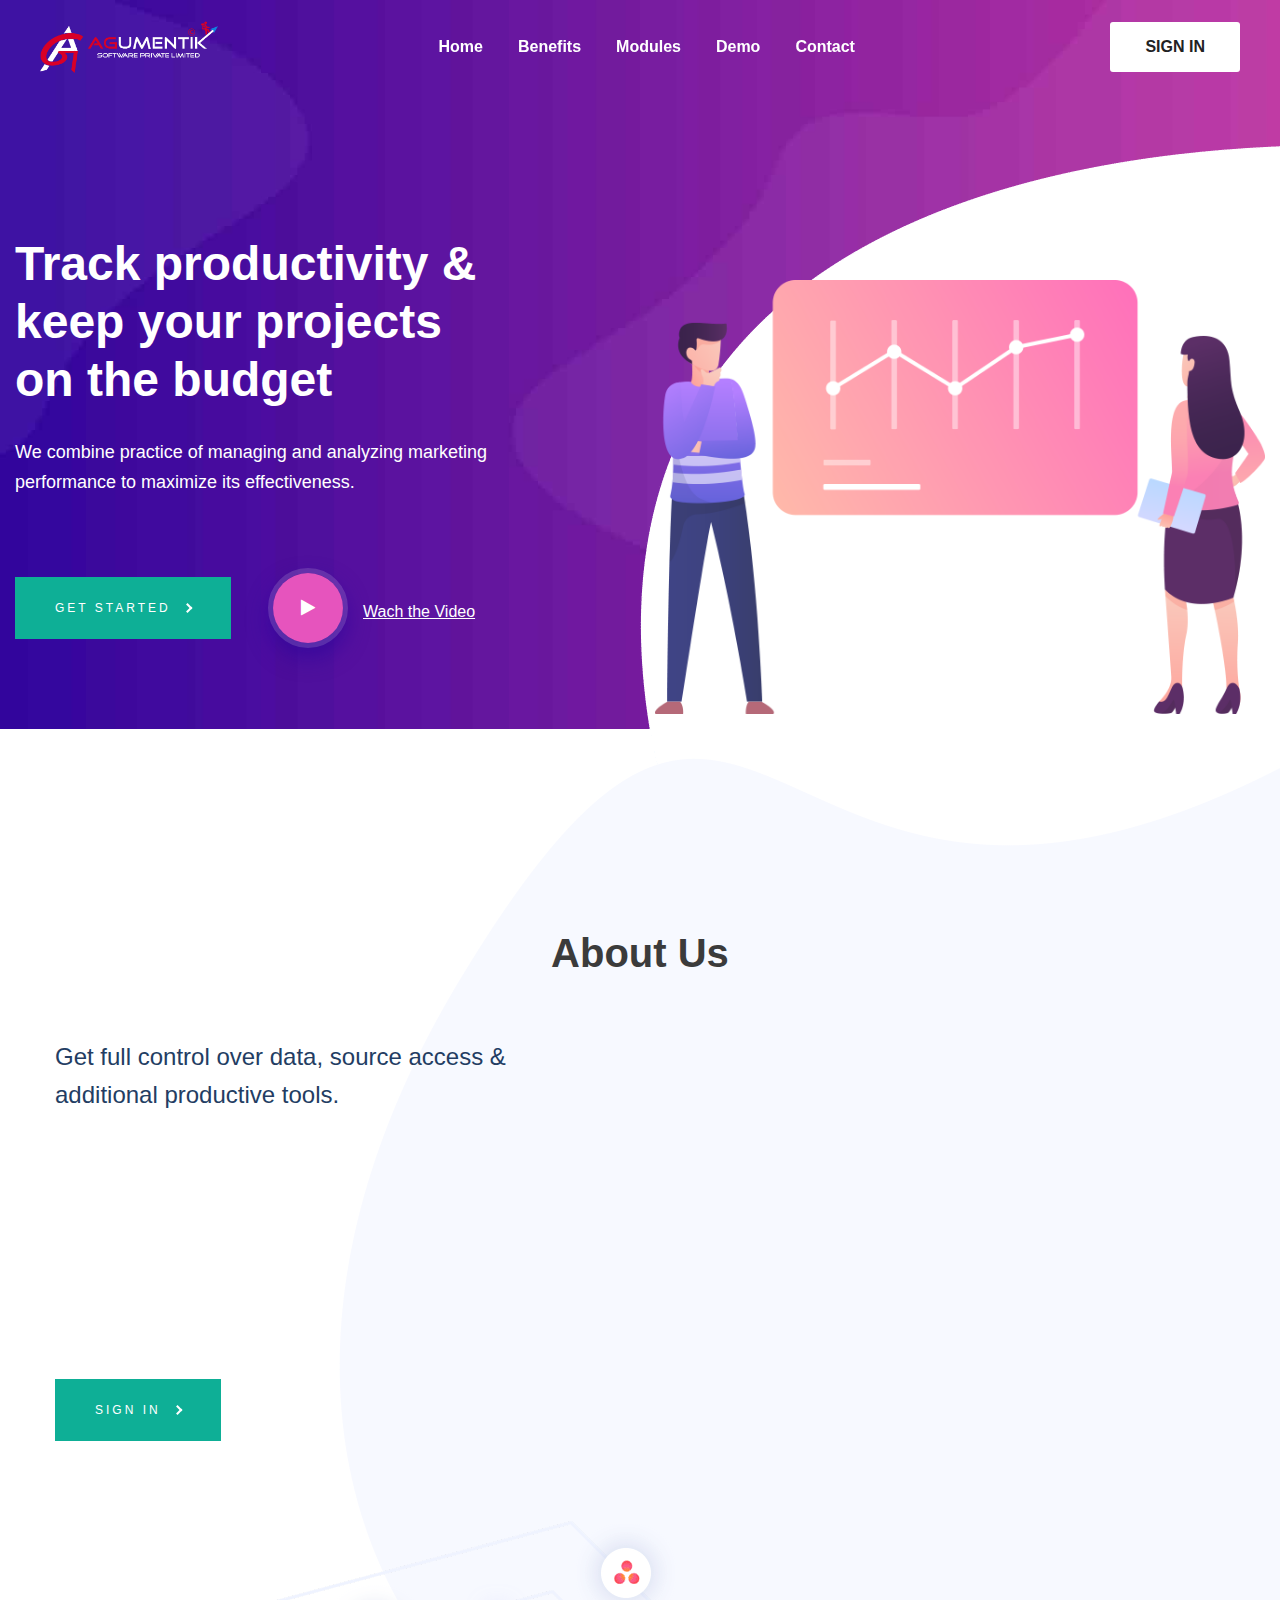
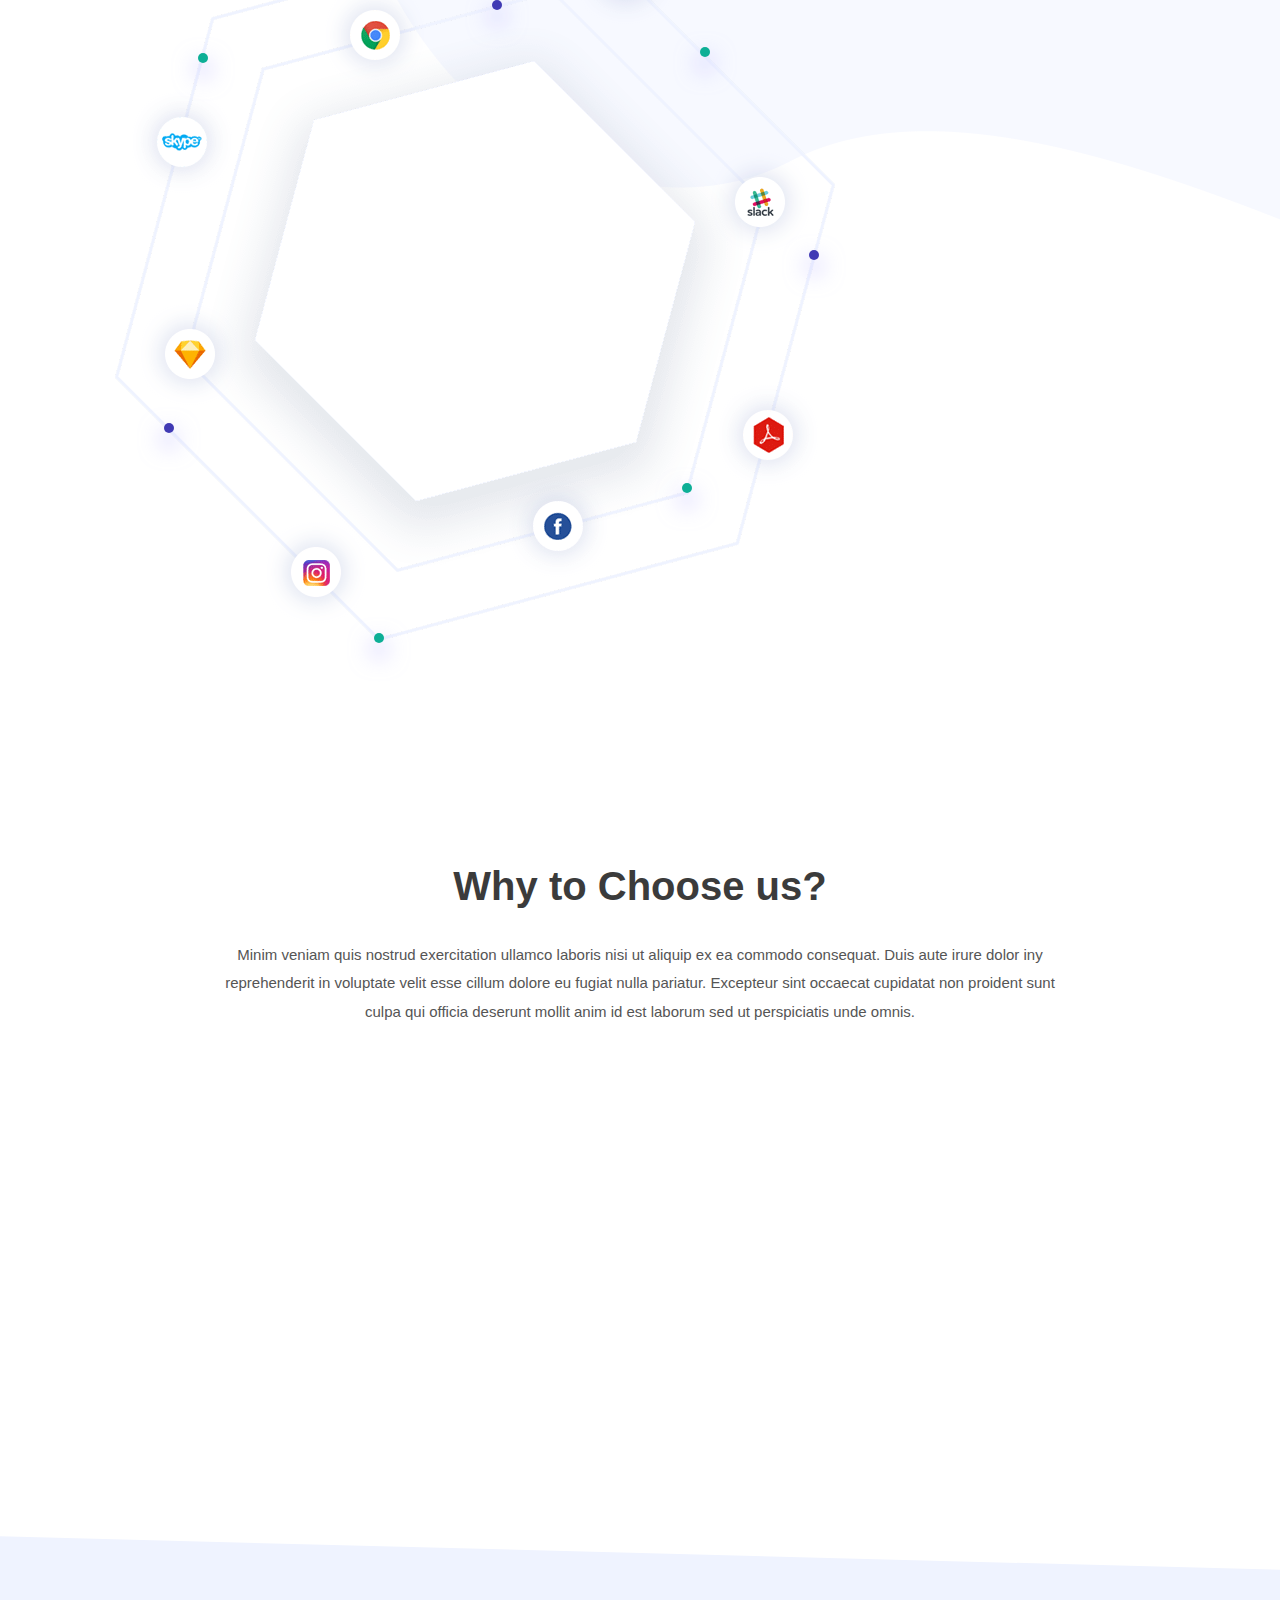
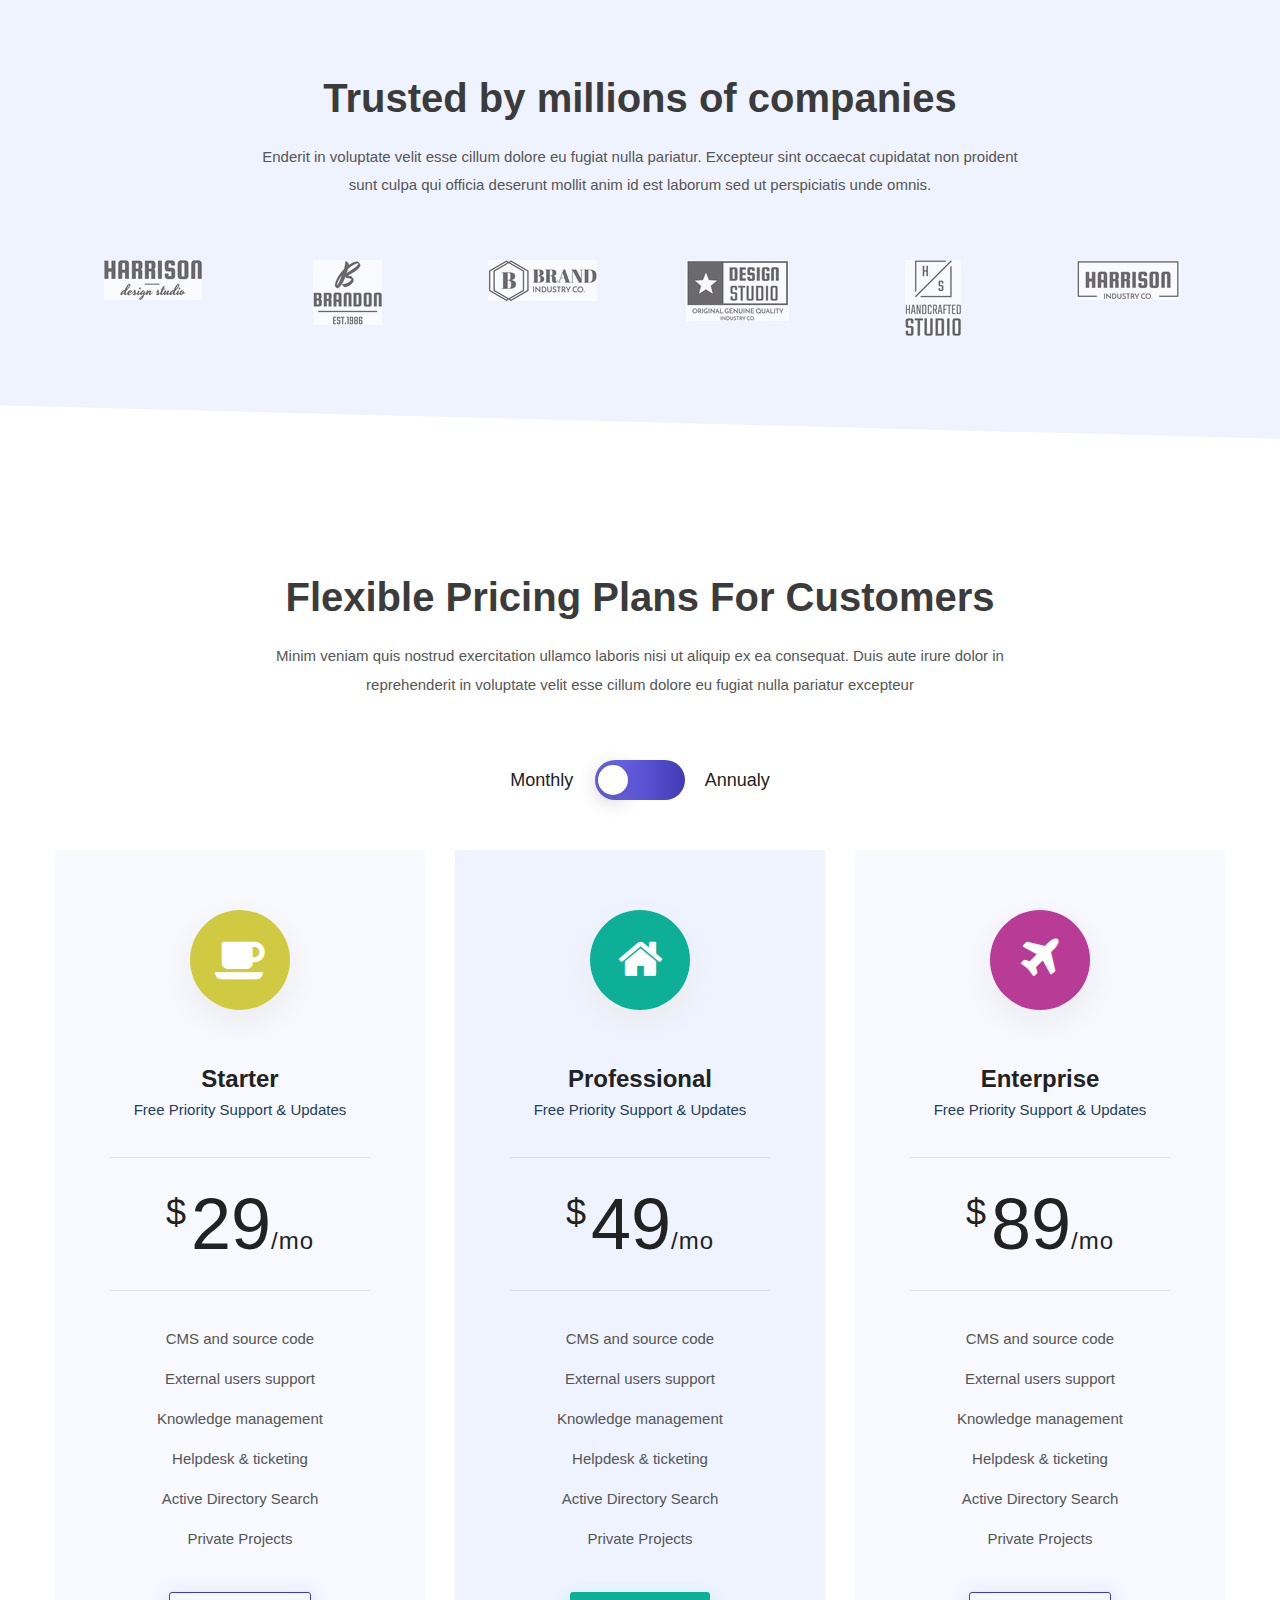
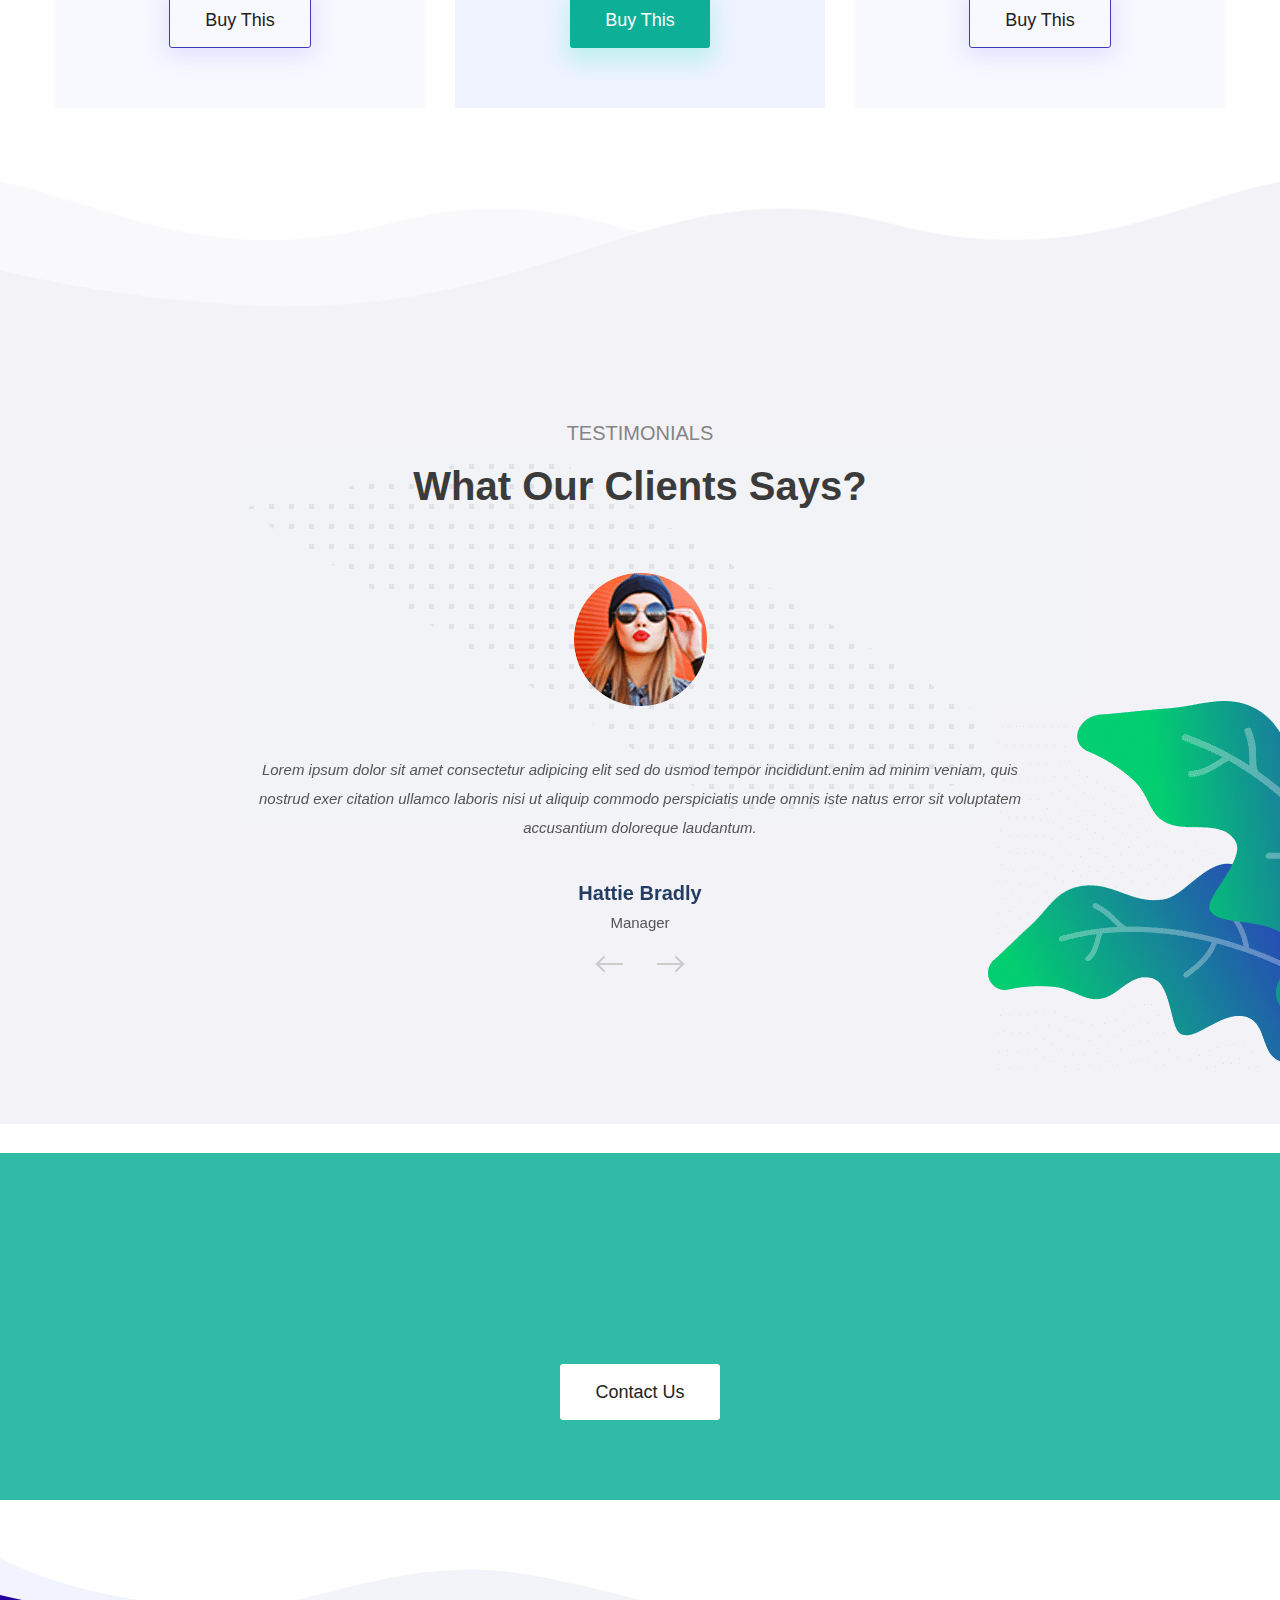
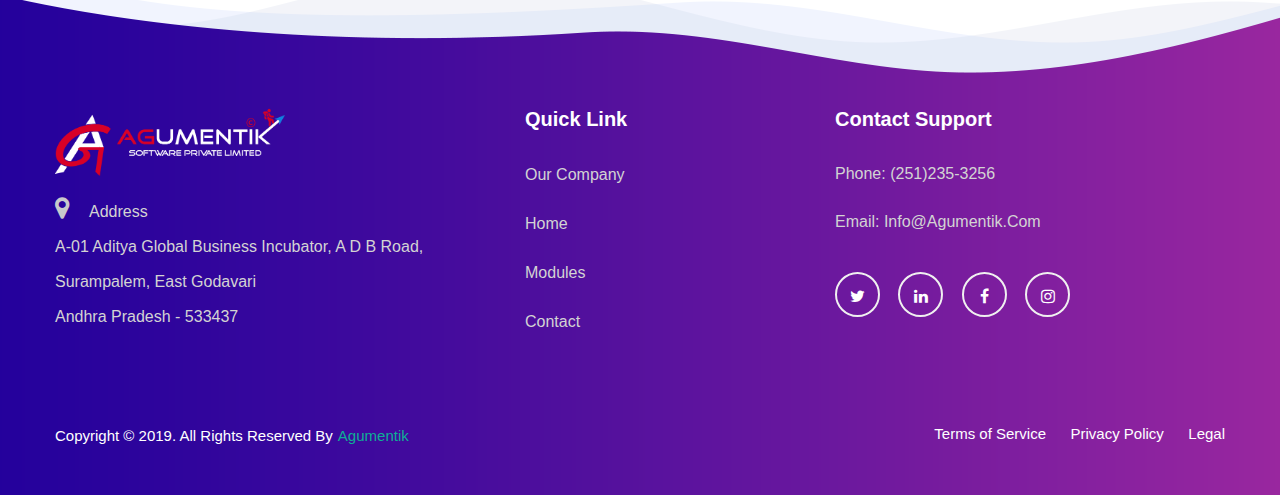
==== commit 43570958: "responsiveness" ====
--- a/index.html
+++ b/index.html
@@ -19,6 +19,55 @@
     
       <style type="text/css" id="kc-css-general">.kc-off-notice{display:inline-block!important}.kc-container{max-width:1170px}</style>
       <style type="text/css" id="kc-css-render"></style>
+      <style>
+         @media (max-width: 767px) {
+            .lan{
+               margin-top: -80px;
+            }
+            .vid, .web{
+              display: none;
+            }
+            .feature-block-four{
+               margin-bottom: 30px;
+            }
+            .ft{
+              background-image: url(images/bg-work-process.png) !important;
+              background-size: cover;
+            }
+            .btl{
+               margin-right: 19px;
+            }
+            
+            .footer-bottom{
+               padding-top: 0px !important;
+            }
+            .hea{
+               padding: 0 20px !important;
+            }
+         }
+         .vid{
+            margin-top: -41px;margin-left: 43%;
+         }
+         @media (max-width: 768px) {
+            .ft{
+              background-image: url(images/bg-work-process.png) !important;
+              background-size: cover;
+            }
+             .web{
+              display: none;
+            }
+            .footer-bottom{
+               padding-top: 0px !important;
+            }
+         }
+         
+            .slide-item{
+               text-align: center;
+            }
+            .hea{
+               padding: 0 40px;
+            }
+      </style>
    </head>
    <body>
 
@@ -29,7 +78,7 @@
             <!-- Header section starts -->
             <header class="main-header header-style-two">
                <div class="header-upper">
-                  <div class="auto-container" style="padding: 0 40px;">
+                  <div class="auto-container hea" >
                      <div class="header-outer">
                         <div class="logo-box">
                            <div class="logo">
@@ -91,14 +140,14 @@
                                  <div class="layer-image wow fadeInRight animated" data-wow-delay="800ms"
                                     style="visibility: visible; animation-delay: 800ms; animation-name: fadeInRight;"></div>
                               </div>
-                              <div class="auto-container">
+                              <div class="auto-container lan">
                                  <div class="row">
                                     <div class="content-column col-xl-6">
                                        <div class="content-box">
                                           <h1 class="wow fadeInUp" data-wow-delay="800ms">Track productivity &amp; <br> keep your projects <br>on the budget</h1>
                                           <div class="text wow fadeInUp" data-wow-delay="1200ms">We combine practice of managing and analyzing marketing <br>performance to maximize its effectiveness.</div>
-                                          <div class="aaa" style=""> <a href="#"  data-animation-child="" class="arrow-btn-box top-margin-30 fade-anim-box tr-delay05 animated fade-anim" data-animation="fade-anim"> <span class="arrow-btn pointer-large animsition-link"> Get Started</span> </a></div>
-                                          <div class="video-box" style="margin-top: -41px;margin-left: 43%;"><a href="images/video.mp4" class="lightbox-image video-link"><i class="icon fa fa-play"></i><span class="ripple"></span>Wach the Video</a></div>
+                                          <div class="aaa" > <a href="#"  data-animation-child="" class="arrow-btn-box top-margin-30 fade-anim-box tr-delay05 animated fade-anim" data-animation="fade-anim"> <span class="arrow-btn pointer-large animsition-link"> Get Started</span> </a></div>
+                                          <div class="video-box vid" ><a href="images/video.mp4" class="lightbox-image video-link"><i class="icon fa fa-play"></i><span class="ripple"></span>Wach the Video</a></div>
                                        </div>
                                     </div>
                                     <div class="image-column col-xl-6">
@@ -150,7 +199,7 @@
                                           <div class="aaa"> <a href="login.html"  data-animation-child="" class="arrow-btn-box top-margin-30 fade-anim-box tr-delay05 animated fade-anim" data-animation="fade-anim"> <span class="arrow-btn pointer-large animsition-link">SIGN IN</span> </a></div>
                                        </div>
                                     </div>
-                                    <div class="integrations-column">
+                                    <div class="integrations-column web">
                                        <div class="integrations-block">
                                           <div class="anim-icons"> <span class="icon circle-shape-1"></span> <span class="icon circle-shape-2"></span> <span class="icon circle-shape-3"></span> <span class="icon circle-shape-4"></span> <span class="icon circle-shape-5"></span> <span class="icon circle-shape-6"></span> <span class="icon circle-shape-7"></span></div>
                                           <div class="circle-one wow zoomIn" data-wow-delay="0ms">
@@ -681,7 +730,7 @@
             <!-- query section ends -->
             <br><br>
             <!-- footer starts -->
-            <footer class="main-footer" style="background-image: url();">
+            <footer class="main-footer ft" style="background-image: url();">
             
                <div class="auto-container">
                   <div class="widgets-section">
@@ -692,7 +741,7 @@
                                  <div class="footer-widget about-widget">
                                     <div class="footer-logo">
                                        <picture>
-                                          <img src="images/logo.png" width="250" height="75" alt="" />
+                                          <img src="images/logo.png" width="230" height="65" alt="" />
                                        </picture>
                                     </div>
             
@@ -707,7 +756,7 @@
                            </div>
                         </div>
             
-                        <div id="text-4" class="mrfooter col-lg-4 col-sm-12 col-xs-12 footer-column footer-widget widget_text">
+                        <div id="text-4" class="mrfooter col-lg-4 col-sm-12 col-xs-12 footer-column footer-widget widget_text cnt">
                            <div class="textwidget">
                               <div class="footer-widget links-widget">
                                  <h4 class="widget-title">Quick Link</h4>
@@ -723,7 +772,7 @@
                            </div>
                         </div>
             
-                        <div id="text-10" class="mrfooter col-lg-4 col-sm-12 col-xs-12 footer-column footer-widget widget_text">
+                        <div id="text-10" class="mrfooter col-lg-4 col-sm-12 col-xs-12 footer-column footer-widget widget_text ">
                            <div class="textwidget">
                               <div class="footer-widget contact-widget">
                                  <h4 class="widget-title">Contact Support</h4>
@@ -756,8 +805,8 @@
                         <div class="copyright-text">
                            <p style="color: white;">Copyright © 2019. All Rights Reserved By<a href="https://www.agumentik.com/"> Agumentik </a></p>
                         </div>
-                        <div class="bottom-links">
-                           <ul class="clearfix">
+                        <div class="bottom-links ">
+                           <ul class="clearfix btl">
                               <li><a href="#">Terms of Service </a></li>
                               <li><a href="#">Privacy Policy</a></li>
                               <li><a href="#">Legal</a></li>
--- a/css/style.css
+++ b/css/style.css
@@ -1,5 +1,6198 @@
 
+.editor-block-list__layout .reusable-block-edit-panel {
+	align-items: center;
+	background: #f8f9f9;
+	color: #555d66;
+	display: flex;
+	flex-wrap: wrap;
+	font-family: -apple-system, BlinkMacSystemFont, Segoe UI, Roboto, Oxygen-Sans, Ubuntu, Cantarell, Helvetica Neue, sans-serif;
+	font-size: 13px;
+	top: -14px;
+	margin: 0 -14px;
+	padding: 8px 14px;
+	position: relative;
+	z-index: 7
+}
+.editor-block-list__layout .editor-block-list__layout .reusable-block-edit-panel {
+	margin: 0 -14px;
+	padding: 8px 14px
+}
+.editor-block-list__layout .reusable-block-edit-panel .reusable-block-edit-panel__spinner {
+	margin: 0 5px
+}
+.editor-block-list__layout .reusable-block-edit-panel .reusable-block-edit-panel__info {
+	margin-right: auto
+}
+.editor-block-list__layout .reusable-block-edit-panel .reusable-block-edit-panel__label {
+	margin-right: 8px;
+	white-space: nowrap;
+	font-weight: 600
+}
+.editor-block-list__layout .reusable-block-edit-panel .reusable-block-edit-panel__title {
+	flex: 1 1 100%;
+	font-size: 14px;
+	height: 30px;
+	margin: 4px 0 8px
+}
+.editor-block-list__layout .reusable-block-edit-panel .components-button.reusable-block-edit-panel__button {
+	flex-shrink: 0
+}
+@media (min-width: 960px) {
+	.editor-block-list__layout .reusable-block-edit-panel {
+		flex-wrap: nowrap
+	}
+	.editor-block-list__layout .reusable-block-edit-panel .reusable-block-edit-panel__title {
+		margin: 0
+	}
+	.editor-block-list__layout .reusable-block-edit-panel .components-button.reusable-block-edit-panel__button {
+		margin: 0 0 0 5px
+	}
+}
+.editor-block-list__layout .reusable-block-indicator {
+	background: #fff;
+	border-left: 1px dashed #e2e4e7;
+	color: #555d66;
+	border-bottom: 1px dashed #e2e4e7;
+	top: -14px;
+	height: 30px;
+	padding: 4px;
+	position: absolute;
+	z-index: 1;
+	width: 30px;
+	right: -14px
+}
+.wp-block-button {
+	color: #fff;
+	margin-bottom: 1.5em
+}
+.wp-block-button.aligncenter {
+	text-align: center
+}
+.wp-block-button.alignright {
+	text-align: right
+}
+.wp-block-button__link {
+	background-color: #32373c;
+	border: none;
+	border-radius: 28px;
+	box-shadow: none;
+	color: inherit;
+	cursor: pointer;
+	display: inline-block;
+	font-size: 18px;
+	margin: 0;
+	padding: 12px 24px;
+	text-align: center;
+	text-decoration: none;
+	white-space: normal;
+	overflow-wrap: break-word
+}
+.wp-block-button__link:active,
+.wp-block-button__link:focus,
+.wp-block-button__link:hover {
+	color: inherit
+}
+.is-style-squared .wp-block-button__link {
+	border-radius: 0
+}
+.is-style-outline {
+	color: #32373c
+}
+.is-style-outline .wp-block-button__link {
+	background: transparent;
+	border: 2px solid
+}
+.wp-block-categories.alignleft {
+	margin-right: 2em
+}
+.wp-block-categories.alignright {
+	margin-left: 2em
+}
+.wp-block-columns {
+	display: flex;
+	flex-wrap: wrap
+}
+@media (min-width: 782px) {
+	.wp-block-columns {
+		flex-wrap: nowrap
+	}
+}
+.wp-block-column {
+	flex: 1;
+	margin-bottom: 1em;
+	flex-basis: 100%;
+	min-width: 0;
+	word-break: break-word;
+	overflow-wrap: break-word
+}
+@media (min-width: 600px) {
+	.wp-block-column {
+		flex-basis: 50%;
+		flex-grow: 0
+	}
+}
+@media (min-width: 600px) {
+	.wp-block-column:nth-child(odd) {
+		margin-right: 32px
+	}
+	.wp-block-column:not(:first-child),
+	.wp-block-column:nth-child(2n) {
+		margin-left: 32px
+	}
+	.wp-block-column:not(:last-child) {
+		margin-right: 32px
+	}
+}
+.wp-block-cover,
+.wp-block-cover-image {
+	position: relative;
+	background-color: #000;
+	background-size: cover;
+	background-position: 50%;
+	min-height: 430px;
+	width: 100%;
+	margin: 0 0 1.5em;
+	display: flex;
+	justify-content: center;
+	align-items: center;
+	overflow: hidden
+}
+.wp-block-cover-image.has-left-content,
+.wp-block-cover.has-left-content {
+	justify-content: flex-start
+}
+.wp-block-cover-image.has-left-content .wp-block-cover-image-text,
+.wp-block-cover-image.has-left-content .wp-block-cover-text,
+.wp-block-cover-image.has-left-content h2,
+.wp-block-cover.has-left-content .wp-block-cover-image-text,
+.wp-block-cover.has-left-content .wp-block-cover-text,
+.wp-block-cover.has-left-content h2 {
+	margin-left: 0;
+	text-align: left
+}
+.wp-block-cover-image.has-right-content,
+.wp-block-cover.has-right-content {
+	justify-content: flex-end
+}
+.wp-block-cover-image.has-right-content .wp-block-cover-image-text,
+.wp-block-cover-image.has-right-content .wp-block-cover-text,
+.wp-block-cover-image.has-right-content h2,
+.wp-block-cover.has-right-content .wp-block-cover-image-text,
+.wp-block-cover.has-right-content .wp-block-cover-text,
+.wp-block-cover.has-right-content h2 {
+	margin-right: 0;
+	text-align: right
+}
+.wp-block-cover-image .wp-block-cover-image-text,
+.wp-block-cover-image .wp-block-cover-text,
+.wp-block-cover-image h2,
+.wp-block-cover .wp-block-cover-image-text,
+.wp-block-cover .wp-block-cover-text,
+.wp-block-cover h2 {
+	color: #fff;
+	font-size: 2em;
+	line-height: 1.25;
+	z-index: 1;
+	margin-bottom: 0;
+	max-width: 610px;
+	padding: 14px;
+	text-align: center
+}
+.wp-block-cover-image .wp-block-cover-image-text a,
+.wp-block-cover-image .wp-block-cover-image-text a:active,
+.wp-block-cover-image .wp-block-cover-image-text a:focus,
+.wp-block-cover-image .wp-block-cover-image-text a:hover,
+.wp-block-cover-image .wp-block-cover-text a,
+.wp-block-cover-image .wp-block-cover-text a:active,
+.wp-block-cover-image .wp-block-cover-text a:focus,
+.wp-block-cover-image .wp-block-cover-text a:hover,
+.wp-block-cover-image h2 a,
+.wp-block-cover-image h2 a:active,
+.wp-block-cover-image h2 a:focus,
+.wp-block-cover-image h2 a:hover,
+.wp-block-cover .wp-block-cover-image-text a,
+.wp-block-cover .wp-block-cover-image-text a:active,
+.wp-block-cover .wp-block-cover-image-text a:focus,
+.wp-block-cover .wp-block-cover-image-text a:hover,
+.wp-block-cover .wp-block-cover-text a,
+.wp-block-cover .wp-block-cover-text a:active,
+.wp-block-cover .wp-block-cover-text a:focus,
+.wp-block-cover .wp-block-cover-text a:hover,
+.wp-block-cover h2 a,
+.wp-block-cover h2 a:active,
+.wp-block-cover h2 a:focus,
+.wp-block-cover h2 a:hover {
+	color: #fff
+}
+.wp-block-cover-image.has-parallax,
+.wp-block-cover.has-parallax {
+	background-attachment: fixed
+}
+@supports (-webkit-overflow-scrolling: touch) {
+	.wp-block-cover-image.has-parallax,
+	.wp-block-cover.has-parallax {
+		background-attachment: scroll
+	}
+}
+.wp-block-cover-image.has-background-dim:before,
+.wp-block-cover.has-background-dim:before {
+	content: "";
+	position: absolute;
+	top: 0;
+	left: 0;
+	bottom: 0;
+	right: 0;
+	background-color: inherit;
+	opacity: .5;
+	z-index: 1
+}
+.wp-block-cover-image.has-background-dim.has-background-dim-10:before,
+.wp-block-cover.has-background-dim.has-background-dim-10:before {
+	opacity: .1
+}
+.wp-block-cover-image.has-background-dim.has-background-dim-20:before,
+.wp-block-cover.has-background-dim.has-background-dim-20:before {
+	opacity: .2
+}
+.wp-block-cover-image.has-background-dim.has-background-dim-30:before,
+.wp-block-cover.has-background-dim.has-background-dim-30:before {
+	opacity: .3
+}
+.wp-block-cover-image.has-background-dim.has-background-dim-40:before,
+.wp-block-cover.has-background-dim.has-background-dim-40:before {
+	opacity: .4
+}
+.wp-block-cover-image.has-background-dim.has-background-dim-50:before,
+.wp-block-cover.has-background-dim.has-background-dim-50:before {
+	opacity: .5
+}
+.wp-block-cover-image.has-background-dim.has-background-dim-60:before,
+.wp-block-cover.has-background-dim.has-background-dim-60:before {
+	opacity: .6
+}
+.wp-block-cover-image.has-background-dim.has-background-dim-70:before,
+.wp-block-cover.has-background-dim.has-background-dim-70:before {
+	opacity: .7
+}
+.wp-block-cover-image.has-background-dim.has-background-dim-80:before,
+.wp-block-cover.has-background-dim.has-background-dim-80:before {
+	opacity: .8
+}
+.wp-block-cover-image.has-background-dim.has-background-dim-90:before,
+.wp-block-cover.has-background-dim.has-background-dim-90:before {
+	opacity: .9
+}
+.wp-block-cover-image.has-background-dim.has-background-dim-100:before,
+.wp-block-cover.has-background-dim.has-background-dim-100:before {
+	opacity: 1
+}
+.wp-block-cover-image.alignleft,
+.wp-block-cover-image.alignright,
+.wp-block-cover.alignleft,
+.wp-block-cover.alignright {
+	max-width: 305px;
+	width: 100%
+}
+.wp-block-cover-image:after,
+.wp-block-cover:after {
+	display: block;
+	content: "";
+	font-size: 0;
+	min-height: inherit
+}
+@supports ((position: -webkit-sticky) or (position: sticky)) {
+	.wp-block-cover-image:after,
+	.wp-block-cover:after {
+		content: none
+	}
+}
+.wp-block-cover-image.aligncenter,
+.wp-block-cover-image.alignleft,
+.wp-block-cover-image.alignright,
+.wp-block-cover.aligncenter,
+.wp-block-cover.alignleft,
+.wp-block-cover.alignright {
+	display: flex
+}
+.wp-block-cover__video-background {
+	position: absolute;
+	top: 50%;
+	left: 50%;
+	transform: translateX(-50%) translateY(-50%);
+	width: 100%;
+	height: 100%;
+	z-index: 0;
+	-o-object-fit: cover;
+	object-fit: cover
+}
+.editor-block-list__block[data-type="core/embed"][data-align=left] .editor-block-list__block-edit,
+.editor-block-list__block[data-type="core/embed"][data-align=right] .editor-block-list__block-edit,
+.wp-block-embed.alignleft,
+.wp-block-embed.alignright {
+	max-width: 360px;
+	width: 100%
+}
+.wp-block-embed {
+	margin-bottom: 1em
+}
+.wp-block-embed figcaption {
+	margin-top: .5em;
+	margin-bottom: 1em;
+	color: #555d66;
+	text-align: center;
+	font-size: 13px
+}
+.wp-embed-responsive .wp-block-embed.wp-embed-aspect-1-1 .wp-block-embed__wrapper,
+.wp-embed-responsive .wp-block-embed.wp-embed-aspect-1-2 .wp-block-embed__wrapper,
+.wp-embed-responsive .wp-block-embed.wp-embed-aspect-4-3 .wp-block-embed__wrapper,
+.wp-embed-responsive .wp-block-embed.wp-embed-aspect-9-16 .wp-block-embed__wrapper,
+.wp-embed-responsive .wp-block-embed.wp-embed-aspect-16-9 .wp-block-embed__wrapper,
+.wp-embed-responsive .wp-block-embed.wp-embed-aspect-18-9 .wp-block-embed__wrapper,
+.wp-embed-responsive .wp-block-embed.wp-embed-aspect-21-9 .wp-block-embed__wrapper {
+	position: relative
+}
+.wp-embed-responsive .wp-block-embed.wp-embed-aspect-1-1 .wp-block-embed__wrapper:before,
+.wp-embed-responsive .wp-block-embed.wp-embed-aspect-1-2 .wp-block-embed__wrapper:before,
+.wp-embed-responsive .wp-block-embed.wp-embed-aspect-4-3 .wp-block-embed__wrapper:before,
+.wp-embed-responsive .wp-block-embed.wp-embed-aspect-9-16 .wp-block-embed__wrapper:before,
+.wp-embed-responsive .wp-block-embed.wp-embed-aspect-16-9 .wp-block-embed__wrapper:before,
+.wp-embed-responsive .wp-block-embed.wp-embed-aspect-18-9 .wp-block-embed__wrapper:before,
+.wp-embed-responsive .wp-block-embed.wp-embed-aspect-21-9 .wp-block-embed__wrapper:before {
+	content: "";
+	display: block;
+	padding-top: 50%
+}
+.wp-embed-responsive .wp-block-embed.wp-embed-aspect-1-1 .wp-block-embed__wrapper iframe,
+.wp-embed-responsive .wp-block-embed.wp-embed-aspect-1-2 .wp-block-embed__wrapper iframe,
+.wp-embed-responsive .wp-block-embed.wp-embed-aspect-4-3 .wp-block-embed__wrapper iframe,
+.wp-embed-responsive .wp-block-embed.wp-embed-aspect-9-16 .wp-block-embed__wrapper iframe,
+.wp-embed-responsive .wp-block-embed.wp-embed-aspect-16-9 .wp-block-embed__wrapper iframe,
+.wp-embed-responsive .wp-block-embed.wp-embed-aspect-18-9 .wp-block-embed__wrapper iframe,
+.wp-embed-responsive .wp-block-embed.wp-embed-aspect-21-9 .wp-block-embed__wrapper iframe {
+	position: absolute;
+	top: 0;
+	right: 0;
+	bottom: 0;
+	left: 0;
+	width: 100%;
+	height: 100%
+}
+.wp-embed-responsive .wp-block-embed.wp-embed-aspect-21-9 .wp-block-embed__wrapper:before {
+	padding-top: 42.85%
+}
+.wp-embed-responsive .wp-block-embed.wp-embed-aspect-18-9 .wp-block-embed__wrapper:before {
+	padding-top: 50%
+}
+.wp-embed-responsive .wp-block-embed.wp-embed-aspect-16-9 .wp-block-embed__wrapper:before {
+	padding-top: 56.25%
+}
+.wp-embed-responsive .wp-block-embed.wp-embed-aspect-4-3 .wp-block-embed__wrapper:before {
+	padding-top: 75%
+}
+.wp-embed-responsive .wp-block-embed.wp-embed-aspect-1-1 .wp-block-embed__wrapper:before {
+	padding-top: 100%
+}
+.wp-embed-responsive .wp-block-embed.wp-embed-aspect-9-6 .wp-block-embed__wrapper:before {
+	padding-top: 66.66%
+}
+.wp-embed-responsive .wp-block-embed.wp-embed-aspect-1-2 .wp-block-embed__wrapper:before {
+	padding-top: 200%
+}
+.wp-block-file {
+	margin-bottom: 1.5em
+}
+.wp-block-file.aligncenter {
+	text-align: center
+}
+.wp-block-file.alignright {
+	text-align: right
+}
+.wp-block-file .wp-block-file__button {
+	background: #32373c;
+	border-radius: 2em;
+	color: #fff;
+	font-size: 13px;
+	padding: .5em 1em
+}
+.wp-block-file a.wp-block-file__button {
+	text-decoration: none
+}
+.wp-block-file a.wp-block-file__button:active,
+.wp-block-file a.wp-block-file__button:focus,
+.wp-block-file a.wp-block-file__button:hover,
+.wp-block-file a.wp-block-file__button:visited {
+	box-shadow: none;
+	color: #fff;
+	opacity: .85;
+	text-decoration: none
+}
+.wp-block-file *+.wp-block-file__button {
+	margin-left: .75em
+}
+.wp-block-gallery {
+	display: flex;
+	flex-wrap: wrap;
+	list-style-type: none;
+	padding: 0
+}
+.wp-block-gallery .blocks-gallery-image,
+.wp-block-gallery .blocks-gallery-item {
+	margin: 0 16px 16px 0;
+	display: flex;
+	flex-grow: 1;
+	flex-direction: column;
+	justify-content: center;
+	position: relative
+}
+.wp-block-gallery .blocks-gallery-image figure,
+.wp-block-gallery .blocks-gallery-item figure {
+	margin: 0;
+	height: 100%
+}
+@supports ((position: -webkit-sticky) or (position: sticky)) {
+	.wp-block-gallery .blocks-gallery-image figure,
+	.wp-block-gallery .blocks-gallery-item figure {
+		display: flex;
+		align-items: flex-end;
+		justify-content: flex-start
+	}
+}
+.wp-block-gallery .blocks-gallery-image img,
+.wp-block-gallery .blocks-gallery-item img {
+	display: block;
+	max-width: 100%;
+	height: auto;
+	width: 100%
+}
+@supports ((position: -webkit-sticky) or (position: sticky)) {
+	.wp-block-gallery .blocks-gallery-image img,
+	.wp-block-gallery .blocks-gallery-item img {
+		width: auto
+	}
+}
+.wp-block-gallery .blocks-gallery-image figcaption,
+.wp-block-gallery .blocks-gallery-item figcaption {
+	position: absolute;
+	bottom: 0;
+	width: 100%;
+	max-height: 100%;
+	overflow: auto;
+	padding: 40px 10px 5px;
+	color: #fff;
+	text-align: center;
+	font-size: 13px;
+	background: linear-gradient(0deg, rgba(0, 0, 0, .7), rgba(0, 0, 0, .3) 60%, transparent)
+}
+.wp-block-gallery .blocks-gallery-image figcaption img,
+.wp-block-gallery .blocks-gallery-item figcaption img {
+	display: inline
+}
+.wp-block-gallery.is-cropped .blocks-gallery-image a,
+.wp-block-gallery.is-cropped .blocks-gallery-image img,
+.wp-block-gallery.is-cropped .blocks-gallery-item a,
+.wp-block-gallery.is-cropped .blocks-gallery-item img {
+	width: 100%
+}
+@supports ((position: -webkit-sticky) or (position: sticky)) {
+	.wp-block-gallery.is-cropped .blocks-gallery-image a,
+	.wp-block-gallery.is-cropped .blocks-gallery-image img,
+	.wp-block-gallery.is-cropped .blocks-gallery-item a,
+	.wp-block-gallery.is-cropped .blocks-gallery-item img {
+		height: 100%;
+		flex: 1;
+		-o-object-fit: cover;
+		object-fit: cover
+	}
+}
+.wp-block-gallery .blocks-gallery-image,
+.wp-block-gallery .blocks-gallery-item {
+	width: calc((100% - 16px)/2)
+}
+.wp-block-gallery .blocks-gallery-image:nth-of-type(2n),
+.wp-block-gallery .blocks-gallery-item:nth-of-type(2n) {
+	margin-right: 0
+}
+.wp-block-gallery.columns-1 .blocks-gallery-image,
+.wp-block-gallery.columns-1 .blocks-gallery-item {
+	width: 100%;
+	margin-right: 0
+}
+@media (min-width: 600px) {
+	.wp-block-gallery.columns-3 .blocks-gallery-image,
+	.wp-block-gallery.columns-3 .blocks-gallery-item {
+		width: calc((100% - 32px)/3);
+		margin-right: 16px
+	}
+	.wp-block-gallery.columns-4 .blocks-gallery-image,
+	.wp-block-gallery.columns-4 .blocks-gallery-item {
+		width: calc((100% - 48px)/4);
+		margin-right: 16px
+	}
+	.wp-block-gallery.columns-5 .blocks-gallery-image,
+	.wp-block-gallery.columns-5 .blocks-gallery-item {
+		width: calc((100% - 64px)/5);
+		margin-right: 16px
+	}
+	.wp-block-gallery.columns-6 .blocks-gallery-image,
+	.wp-block-gallery.columns-6 .blocks-gallery-item {
+		width: calc((100% - 80px)/6);
+		margin-right: 16px
+	}
+	.wp-block-gallery.columns-7 .blocks-gallery-image,
+	.wp-block-gallery.columns-7 .blocks-gallery-item {
+		width: calc((100% - 96px)/7);
+		margin-right: 16px
+	}
+	.wp-block-gallery.columns-8 .blocks-gallery-image,
+	.wp-block-gallery.columns-8 .blocks-gallery-item {
+		width: calc((100% - 112px)/8);
+		margin-right: 16px
+	}
+	.wp-block-gallery.columns-1 .blocks-gallery-image:nth-of-type(1n),
+	.wp-block-gallery.columns-1 .blocks-gallery-item:nth-of-type(1n),
+	.wp-block-gallery.columns-2 .blocks-gallery-image:nth-of-type(2n),
+	.wp-block-gallery.columns-2 .blocks-gallery-item:nth-of-type(2n),
+	.wp-block-gallery.columns-3 .blocks-gallery-image:nth-of-type(3n),
+	.wp-block-gallery.columns-3 .blocks-gallery-item:nth-of-type(3n),
+	.wp-block-gallery.columns-4 .blocks-gallery-image:nth-of-type(4n),
+	.wp-block-gallery.columns-4 .blocks-gallery-item:nth-of-type(4n),
+	.wp-block-gallery.columns-5 .blocks-gallery-image:nth-of-type(5n),
+	.wp-block-gallery.columns-5 .blocks-gallery-item:nth-of-type(5n),
+	.wp-block-gallery.columns-6 .blocks-gallery-image:nth-of-type(6n),
+	.wp-block-gallery.columns-6 .blocks-gallery-item:nth-of-type(6n),
+	.wp-block-gallery.columns-7 .blocks-gallery-image:nth-of-type(7n),
+	.wp-block-gallery.columns-7 .blocks-gallery-item:nth-of-type(7n),
+	.wp-block-gallery.columns-8 .blocks-gallery-image:nth-of-type(8n),
+	.wp-block-gallery.columns-8 .blocks-gallery-item:nth-of-type(8n) {
+		margin-right: 0
+	}
+}
+.wp-block-gallery .blocks-gallery-image:last-child,
+.wp-block-gallery .blocks-gallery-item:last-child {
+	margin-right: 0
+}
+.wp-block-gallery .blocks-gallery-item.has-add-item-button {
+	width: 100%
+}
+.wp-block-gallery.alignleft,
+.wp-block-gallery.alignright {
+	max-width: 305px;
+	width: 100%
+}
+.wp-block-gallery.aligncenter,
+.wp-block-gallery.alignleft,
+.wp-block-gallery.alignright {
+	display: flex
+}
+.wp-block-gallery.aligncenter .blocks-gallery-item figure {
+	justify-content: center
+}
+.wp-block-image {
+	max-width: 100%;
+	margin-bottom: 1em;
+	margin-left: 0;
+	margin-right: 0
+}
+.wp-block-image img {
+	max-width: 100%
+}
+.wp-block-image.aligncenter {
+	text-align: center
+}
+.wp-block-image.alignfull img,
+.wp-block-image.alignwide img {
+	width: 100%
+}
+.wp-block-image .aligncenter,
+.wp-block-image .alignleft,
+.wp-block-image .alignright,
+.wp-block-image.is-resized {
+	display: table;
+	margin-left: 0;
+	margin-right: 0
+}
+.wp-block-image .aligncenter>figcaption,
+.wp-block-image .alignleft>figcaption,
+.wp-block-image .alignright>figcaption,
+.wp-block-image.is-resized>figcaption {
+	display: table-caption;
+	caption-side: bottom
+}
+.wp-block-image .alignleft {
+	float: left;
+	margin-right: 1em
+}
+.wp-block-image .alignright {
+	float: right;
+	margin-left: 1em
+}
+.wp-block-image .aligncenter {
+	margin-left: auto;
+	margin-right: auto
+}
+.wp-block-image figcaption {
+	margin-top: .5em;
+	margin-bottom: 1em;
+	color: #555d66;
+	text-align: center;
+	font-size: 13px
+}
+.wp-block-latest-comments__comment {
+	font-size: 15px;
+	line-height: 1.1;
+	list-style: none;
+	margin-bottom: 1em
+}
+.has-avatars .wp-block-latest-comments__comment {
+	min-height: 36px;
+	list-style: none
+}
+.has-avatars .wp-block-latest-comments__comment .wp-block-latest-comments__comment-excerpt,
+.has-avatars .wp-block-latest-comments__comment .wp-block-latest-comments__comment-meta {
+	margin-left: 52px
+}
+.has-dates .wp-block-latest-comments__comment,
+.has-excerpts .wp-block-latest-comments__comment {
+	line-height: 1.5
+}
+.wp-block-latest-comments__comment-excerpt p {
+	font-size: 14px;
+	line-height: 1.8;
+	margin: 5px 0 20px
+}
+.wp-block-latest-comments__comment-date {
+	color: #8f98a1;
+	display: block;
+	font-size: 12px
+}
+.wp-block-latest-comments .avatar,
+.wp-block-latest-comments__comment-avatar {
+	border-radius: 24px;
+	display: block;
+	float: left;
+	height: 40px;
+	margin-right: 12px;
+	width: 40px
+}
+.wp-block-latest-posts.alignleft {
+	margin-right: 2em
+}
+.wp-block-latest-posts.alignright {
+	margin-left: 2em
+}
+.wp-block-latest-posts.is-grid {
+	display: flex;
+	flex-wrap: wrap;
+	padding: 0;
+	list-style: none
+}
+.wp-block-latest-posts.is-grid li {
+	margin: 0 16px 16px 0;
+	width: 100%
+}
+@media (min-width: 600px) {
+	.wp-block-latest-posts.columns-2 li {
+		width: calc(50% - 16px)
+	}
+	.wp-block-latest-posts.columns-3 li {
+		width: calc(33.33333% - 16px)
+	}
+	.wp-block-latest-posts.columns-4 li {
+		width: calc(25% - 16px)
+	}
+	.wp-block-latest-posts.columns-5 li {
+		width: calc(20% - 16px)
+	}
+	.wp-block-latest-posts.columns-6 li {
+		width: calc(16.66667% - 16px)
+	}
+}
+.wp-block-latest-posts__post-date {
+	display: block;
+	color: #6c7781;
+	font-size: 13px
+}
+.wp-block-media-text {
+	display: grid;
+	grid-template-rows: auto;
+	align-items: center;
+	grid-template-areas: "media-text-media media-text-content";
+	grid-template-columns: 50% auto
+}
+.wp-block-media-text.has-media-on-the-right {
+	grid-template-areas: "media-text-content media-text-media";
+	grid-template-columns: auto 50%
+}
+.wp-block-media-text .wp-block-media-text__media {
+	grid-area: media-text-media;
+	margin: 0
+}
+.wp-block-media-text .wp-block-media-text__content {
+	word-break: break-word;
+	grid-area: media-text-content;
+	padding: 0 8%
+}
+.wp-block-media-text>figure>img,
+.wp-block-media-text>figure>video {
+	max-width: unset;
+	width: 100%;
+	vertical-align: middle
+}
+@media (max-width: 600px) {
+	.wp-block-media-text.is-stacked-on-mobile {
+		grid-template-columns: 100%!important;
+		grid-template-areas: "media-text-media""media-text-content"
+	}
+	.wp-block-media-text.is-stacked-on-mobile.has-media-on-the-right {
+		grid-template-areas: "media-text-content""media-text-media"
+	}
+}
+p.is-small-text {
+	font-size: 14px
+}
+p.is-regular-text {
+	font-size: 16px
+}
+p.is-large-text {
+	font-size: 36px
+}
+p.is-larger-text {
+	font-size: 48px
+}
+p.has-drop-cap:not(:focus):first-letter {
+	float: left;
+	font-size: 8.4em;
+	line-height: .68;
+	font-weight: 100;
+	margin: .05em .1em 0 0;
+	text-transform: uppercase;
+	font-style: normal
+}
+p.has-drop-cap:not(:focus):after {
+	content: "";
+	display: table;
+	clear: both;
+	padding-top: 14px
+}
+p.has-background {
+	padding: 20px 30px
+}
+p.has-text-color a {
+	color: inherit
+}
+.wp-block-pullquote {
+	padding: 3em 0;
+	margin-left: 0;
+	margin-right: 0;
+	text-align: center
+}
+.wp-block-pullquote.alignleft,
+.wp-block-pullquote.alignright {
+	max-width: 305px
+}
+.wp-block-pullquote.alignleft p,
+.wp-block-pullquote.alignright p {
+	font-size: 20px
+}
+.wp-block-pullquote p {
+	font-size: 28px;
+	line-height: 1.6
+}
+.wp-block-pullquote cite,
+.wp-block-pullquote footer {
+	position: relative
+}
+.wp-block-pullquote .has-text-color a {
+	color: inherit
+}
+.wp-block-pullquote:not(.is-style-solid-color) {
+	background: none
+}
+.wp-block-pullquote.is-style-solid-color {
+	border: none
+}
+.wp-block-pullquote.is-style-solid-color blockquote {
+	margin-left: auto;
+	margin-right: auto;
+	text-align: left;
+	max-width: 60%
+}
+.wp-block-pullquote.is-style-solid-color blockquote p {
+	margin-top: 0;
+	margin-bottom: 0;
+	font-size: 32px
+}
+.wp-block-pullquote.is-style-solid-color blockquote cite {
+	text-transform: none;
+	font-style: normal
+}
+.wp-block-pullquote cite {
+	color: inherit
+}
+.wp-block-quote.is-large,
+.wp-block-quote.is-style-large {
+	margin: 0 0 16px;
+	padding: 0 1em
+}
+.wp-block-quote.is-large p,
+.wp-block-quote.is-style-large p {
+	font-size: 24px;
+	font-style: italic;
+	line-height: 1.6
+}
+.wp-block-quote.is-large cite,
+.wp-block-quote.is-large footer,
+.wp-block-quote.is-style-large cite,
+.wp-block-quote.is-style-large footer {
+	font-size: 18px;
+	text-align: right
+}
+.wp-block-separator.is-style-wide {
+	border-bottom-width: 1px
+}
+.wp-block-separator.is-style-dots {
+	background: none;
+	border: none;
+	text-align: center;
+	max-width: none;
+	line-height: 1;
+	height: auto
+}
+.wp-block-separator.is-style-dots:before {
+	content: "\00b7 \00b7 \00b7";
+	color: #191e23;
+	font-size: 20px;
+	letter-spacing: 2em;
+	padding-left: 2em;
+	font-family: serif
+}
+p.wp-block-subhead {
+	font-size: 1.1em;
+	font-style: italic;
+	opacity: .75
+}
+.wp-block-table.has-fixed-layout {
+	table-layout: fixed;
+	width: 100%
+}
+.wp-block-table.aligncenter,
+.wp-block-table.alignleft,
+.wp-block-table.alignright {
+	display: table;
+	width: auto
+}
+.wp-block-table.is-style-stripes {
+	border-spacing: 0;
+	border-collapse: inherit;
+	border-bottom: 1px solid #f3f4f5
+}
+.wp-block-table.is-style-stripes tr:nth-child(odd) {
+	background-color: #f3f4f5
+}
+.wp-block-table.is-style-stripes td {
+	border-color: transparent
+}
+.wp-block-text-columns,
+.wp-block-text-columns.aligncenter {
+	display: flex
+}
+.wp-block-text-columns .wp-block-column {
+	margin: 0 16px;
+	padding: 0
+}
+.wp-block-text-columns .wp-block-column:first-child {
+	margin-left: 0
+}
+.wp-block-text-columns .wp-block-column:last-child {
+	margin-right: 0
+}
+.wp-block-text-columns.columns-2 .wp-block-column {
+	width: 50%
+}
+.wp-block-text-columns.columns-3 .wp-block-column {
+	width: 33.33333%
+}
+.wp-block-text-columns.columns-4 .wp-block-column {
+	width: 25%
+}
+pre.wp-block-verse {
+	white-space: nowrap;
+	overflow: auto
+}
+.wp-block-video {
+	margin-left: 0;
+	margin-right: 0
+}
+.wp-block-video video {
+	max-width: 100%
+}
+@supports ((position: -webkit-sticky) or (position: sticky)) {
+	.wp-block-video[poster] {
+		-o-object-fit: cover;
+		object-fit: cover
+	}
+}
+.wp-block-video.aligncenter {
+	text-align: center
+}
+.wp-block-video figcaption {
+	margin-top: .5em;
+	margin-bottom: 1em;
+	color: #555d66;
+	text-align: center;
+	font-size: 13px
+}
+.has-pale-pink-background-color.has-pale-pink-background-color {
+	background-color: #f78da7
+}
+.has-vivid-red-background-color.has-vivid-red-background-color {
+	background-color: #cf2e2e
+}
+.has-luminous-vivid-orange-background-color.has-luminous-vivid-orange-background-color {
+	background-color: #ff6900
+}
+.has-luminous-vivid-amber-background-color.has-luminous-vivid-amber-background-color {
+	background-color: #fcb900
+}
+.has-light-green-cyan-background-color.has-light-green-cyan-background-color {
+	background-color: #7bdcb5
+}
+.has-vivid-green-cyan-background-color.has-vivid-green-cyan-background-color {
+	background-color: #00d084
+}
+.has-pale-cyan-blue-background-color.has-pale-cyan-blue-background-color {
+	background-color: #8ed1fc
+}
+.has-vivid-cyan-blue-background-color.has-vivid-cyan-blue-background-color {
+	background-color: #0693e3
+}
+.has-very-light-gray-background-color.has-very-light-gray-background-color {
+	background-color: #eee
+}
+.has-cyan-bluish-gray-background-color.has-cyan-bluish-gray-background-color {
+	background-color: #abb8c3
+}
+.has-very-dark-gray-background-color.has-very-dark-gray-background-color {
+	background-color: #313131
+}
+.has-pale-pink-color.has-pale-pink-color {
+	color: #f78da7
+}
+.has-vivid-red-color.has-vivid-red-color {
+	color: #cf2e2e
+}
+.has-luminous-vivid-orange-color.has-luminous-vivid-orange-color {
+	color: #ff6900
+}
+.has-luminous-vivid-amber-color.has-luminous-vivid-amber-color {
+	color: #fcb900
+}
+.has-light-green-cyan-color.has-light-green-cyan-color {
+	color: #7bdcb5
+}
+.has-vivid-green-cyan-color.has-vivid-green-cyan-color {
+	color: #00d084
+}
+.has-pale-cyan-blue-color.has-pale-cyan-blue-color {
+	color: #8ed1fc
+}
+.has-vivid-cyan-blue-color.has-vivid-cyan-blue-color {
+	color: #0693e3
+}
+.has-very-light-gray-color.has-very-light-gray-color {
+	color: #eee
+}
+.has-cyan-bluish-gray-color.has-cyan-bluish-gray-color {
+	color: #abb8c3
+}
+.has-very-dark-gray-color.has-very-dark-gray-color {
+	color: #313131
+}
+.has-small-font-size {
+	font-size: 13px
+}
+.has-normal-font-size,
+.has-regular-font-size {
+	font-size: 16px
+}
+.has-medium-font-size {
+	font-size: 20px
+}
+.has-large-font-size {
+	font-size: 36px
+}
+.has-huge-font-size,
+.has-larger-font-size {
+	font-size: 42px
+}
+.wp-block-code {
+	padding: .8em 1em;
+	border: 1px solid #e2e4e7;
+	border-radius: 4px
+}
+.wp-block-code,
+.wp-block-preformatted pre {
+	font-family: Menlo, Consolas, monaco, monospace;
+	font-size: 14px;
+	color: #23282d
+}
+.wp-block-pullquote {
+	border-top: 4px solid #555d66;
+	border-bottom: 4px solid #555d66;
+	color: #40464d
+}
+.wp-block-pullquote__citation,
+.wp-block-pullquote cite,
+.wp-block-pullquote footer {
+	color: #40464d;
+	text-transform: uppercase;
+	font-size: 13px;
+	font-style: normal
+}
+.wp-block-quote {
+	margin: 20px 0
+}
+.wp-block-quote__citation,
+.wp-block-quote cite,
+.wp-block-quote footer {
+	color: #6c7781;
+	font-size: 13px;
+	margin-top: 1em;
+	position: relative;
+	font-style: normal
+}
+.wp-block-quote:not(.is-large):not(.is-style-large) {
+	border-left: 4px solid #000;
+	padding-left: 1em
+}
+.wp-block-separator {
+	border: none;
+	border-bottom: 2px solid #8f98a1;
+	margin: 1.65em auto
+}
+.wp-block-separator:not(.is-style-wide):not(.is-style-dots) {
+	max-width: 100px
+}
+.wp-block-table {
+	width: 100%;
+	min-width: 240px;
+	border-collapse: collapse
+}
+.wp-block-table td,
+.wp-block-table th {
+	padding: .5em;
+	border: 1px solid;
+	word-break: break-all
+}
+.wc-block-featured-product {
+	position: relative;
+	background-color: #24292d;
+	background-size: cover;
+	background-position: 50%;
+	width: 100%;
+	margin: 0 0 1.5em
+}
+.wc-block-featured-product,
+.wc-block-featured-product .wc-block-featured-product__wrapper {
+	display: flex;
+	justify-content: center;
+	align-items: center;
+	flex-wrap: wrap;
+	align-content: center
+}
+.wc-block-featured-product .wc-block-featured-product__wrapper {
+	overflow: hidden;
+	height: 100%
+}
+.wc-block-featured-product.has-left-content {
+	justify-content: flex-start
+}
+.wc-block-featured-product.has-left-content .wc-block-featured-product__description,
+.wc-block-featured-product.has-left-content .wc-block-featured-product__price,
+.wc-block-featured-product.has-left-content .wc-block-featured-product__title {
+	margin-left: 0;
+	text-align: left
+}
+.wc-block-featured-product.has-right-content {
+	justify-content: flex-end
+}
+.wc-block-featured-product.has-right-content .wc-block-featured-product__description,
+.wc-block-featured-product.has-right-content .wc-block-featured-product__price,
+.wc-block-featured-product.has-right-content .wc-block-featured-product__title {
+	margin-right: 0;
+	text-align: right
+}
+.wc-block-featured-product .wc-block-featured-product__description,
+.wc-block-featured-product .wc-block-featured-product__price,
+.wc-block-featured-product .wc-block-featured-product__title {
+	color: #fff;
+	line-height: 1.25;
+	margin-bottom: 0;
+	text-align: center
+}
+.wc-block-featured-product .wc-block-featured-product__description a,
+.wc-block-featured-product .wc-block-featured-product__description a:active,
+.wc-block-featured-product .wc-block-featured-product__description a:focus,
+.wc-block-featured-product .wc-block-featured-product__description a:hover,
+.wc-block-featured-product .wc-block-featured-product__price a,
+.wc-block-featured-product .wc-block-featured-product__price a:active,
+.wc-block-featured-product .wc-block-featured-product__price a:focus,
+.wc-block-featured-product .wc-block-featured-product__price a:hover,
+.wc-block-featured-product .wc-block-featured-product__title a,
+.wc-block-featured-product .wc-block-featured-product__title a:active,
+.wc-block-featured-product .wc-block-featured-product__title a:focus,
+.wc-block-featured-product .wc-block-featured-product__title a:hover {
+	color: #fff
+}
+.wc-block-featured-product .wc-block-featured-product__description,
+.wc-block-featured-product .wc-block-featured-product__link,
+.wc-block-featured-product .wc-block-featured-product__price,
+.wc-block-featured-product .wc-block-featured-product__title {
+	width: 100%;
+	padding: 0 48px 16px;
+	z-index: 1
+}
+.wc-block-featured-product .wc-block-featured-product__title {
+	margin-top: 0
+}
+.wc-block-featured-product .wc-block-featured-product__title:before {
+	display: none
+}
+.wc-block-featured-product .wc-block-featured-product__description p {
+	margin: 0
+}
+.wc-block-featured-product.has-background-dim:before {
+	content: "";
+	position: absolute;
+	top: 0;
+	left: 0;
+	bottom: 0;
+	right: 0;
+	background-color: inherit;
+	opacity: .5;
+	z-index: 1
+}
+.wc-block-featured-product.has-background-dim.has-background-dim-10:before {
+	opacity: .1
+}
+.wc-block-featured-product.has-background-dim.has-background-dim-20:before {
+	opacity: .2
+}
+.wc-block-featured-product.has-background-dim.has-background-dim-30:before {
+	opacity: .3
+}
+.wc-block-featured-product.has-background-dim.has-background-dim-40:before {
+	opacity: .4
+}
+.wc-block-featured-product.has-background-dim.has-background-dim-50:before {
+	opacity: .5
+}
+.wc-block-featured-product.has-background-dim.has-background-dim-60:before {
+	opacity: .6
+}
+.wc-block-featured-product.has-background-dim.has-background-dim-70:before {
+	opacity: .7
+}
+.wc-block-featured-product.has-background-dim.has-background-dim-80:before {
+	opacity: .8
+}
+.wc-block-featured-product.has-background-dim.has-background-dim-90:before {
+	opacity: .9
+}
+.wc-block-featured-product.has-background-dim.has-background-dim-100:before {
+	opacity: 1
+}
+.wc-block-featured-product.alignleft,
+.wc-block-featured-product.alignright {
+	max-width: 305px;
+	width: 100%
+}
+.wc-block-featured-product:after {
+	display: block;
+	content: "";
+	font-size: 0;
+	min-height: inherit
+}
+@supports ((position: -webkit-sticky) or (position: sticky)) {
+	.wc-block-featured-product:after {
+		content: none
+	}
+}
+.wc-block-featured-product.aligncenter,
+.wc-block-featured-product.alignleft,
+.wc-block-featured-product.alignright {
+	display: flex
+}
+.wp-block-woocommerce-handpicked-products.is-hidden-price .price,
+.wp-block-woocommerce-handpicked-products.is-hidden-title .woocommerce-loop-product__title,
+.wp-block-woocommerce-product-best-sellers.is-hidden-price .price,
+.wp-block-woocommerce-product-best-sellers.is-hidden-title .woocommerce-loop-product__title,
+.wp-block-woocommerce-product-category.is-hidden-price .price,
+.wp-block-woocommerce-product-category.is-hidden-title .woocommerce-loop-product__title,
+.wp-block-woocommerce-product-new.is-hidden-price .price,
+.wp-block-woocommerce-product-new.is-hidden-title .woocommerce-loop-product__title,
+.wp-block-woocommerce-product-on-sale.is-hidden-price .price,
+.wp-block-woocommerce-product-on-sale.is-hidden-title .woocommerce-loop-product__title,
+.wp-block-woocommerce-product-top-rated.is-hidden-price .price,
+.wp-block-woocommerce-product-top-rated.is-hidden-title .woocommerce-loop-product__title,
+.wp-block-woocommerce-products-by-attribute.is-hidden-price .price,
+.wp-block-woocommerce-products-by-attribute.is-hidden-title .woocommerce-loop-product__title {
+	display: none!important
+}
+.wp-block-woocommerce-handpicked-products.is-hidden-rating .star-rating,
+.wp-block-woocommerce-product-best-sellers.is-hidden-rating .star-rating,
+.wp-block-woocommerce-product-category.is-hidden-rating .star-rating,
+.wp-block-woocommerce-product-new.is-hidden-rating .star-rating,
+.wp-block-woocommerce-product-on-sale.is-hidden-rating .star-rating,
+.wp-block-woocommerce-product-top-rated.is-hidden-rating .star-rating,
+.wp-block-woocommerce-products-by-attribute.is-hidden-rating .star-rating {
+	display: none
+}
+.wp-block-woocommerce-handpicked-products.is-hidden-button .button[data-product_sku],
+.wp-block-woocommerce-product-best-sellers.is-hidden-button .button[data-product_sku],
+.wp-block-woocommerce-product-category.is-hidden-button .button[data-product_sku],
+.wp-block-woocommerce-product-new.is-hidden-button .button[data-product_sku],
+.wp-block-woocommerce-product-on-sale.is-hidden-button .button[data-product_sku],
+.wp-block-woocommerce-product-top-rated.is-hidden-button .button[data-product_sku],
+.wp-block-woocommerce-products-by-attribute.is-hidden-button .button[data-product_sku] {
+	display: none!important
+}
+div.wpcf7 {
+	margin: 0;
+	padding: 0
+}
+div.wpcf7 .screen-reader-response {
+	position: absolute;
+	overflow: hidden;
+	clip: rect(1px, 1px, 1px, 1px);
+	height: 1px;
+	width: 1px;
+	margin: 0;
+	padding: 0;
+	border: 0
+}
+div.wpcf7-response-output {
+	margin: 2em .5em 1em;
+	padding: .2em 1em;
+	border: 2px solid red
+}
+div.wpcf7-mail-sent-ok {
+	border: 2px solid #398f14
+}
+div.wpcf7-mail-sent-ng,
+div.wpcf7-aborted {
+	border: 2px solid red
+}
+div.wpcf7-spam-blocked {
+	border: 2px solid #ffa500
+}
+div.wpcf7-validation-errors,
+div.wpcf7-acceptance-missing {
+	border: 2px solid #f7e700
+}
+.wpcf7-form-control-wrap {
+	position: relative
+}
+span.wpcf7-not-valid-tip {
+	color: red;
+	font-size: 1em;
+	font-weight: 400;
+	display: block
+}
+.use-floating-validation-tip span.wpcf7-not-valid-tip {
+	position: absolute;
+	top: 20%;
+	left: 20%;
+	z-index: 100;
+	border: 1px solid red;
+	background: #fff;
+	padding: .2em .8em
+}
+span.wpcf7-list-item {
+	display: inline-block;
+	margin: 0 0 0 1em
+}
+span.wpcf7-list-item-label::before,
+span.wpcf7-list-item-label::after {
+	content: " "
+}
+.wpcf7-display-none {
+	display: none
+}
+div.wpcf7 .ajax-loader {
+	visibility: hidden;
+	display: inline-block;
+	background-image: url(../../../plugins/contact-form-7/images/ajax-loader.gif);
+	width: 16px;
+	height: 16px;
+	border: none;
+	padding: 0;
+	margin: 0 0 0 4px;
+	vertical-align: middle
+}
+div.wpcf7 .ajax-loader.is-active {
+	visibility: visible
+}
+div.wpcf7 div.ajax-error {
+	display: none
+}
+div.wpcf7 .placeheld {
+	color: #888
+}
+div.wpcf7 input[type="file"] {
+	cursor: pointer
+}
+div.wpcf7 input[type="file"]:disabled {
+	cursor: default
+}
+div.wpcf7 .wpcf7-submit:disabled {
+	cursor: not-allowed
+}
+#debungcontrolls {
+	z-index: 100000;
+	position: fixed;
+	bottom: 0;
+	width: 100%;
+	height: auto;
+	background: rgba(0, 0, 0, .6);
+	padding: 10px;
+	box-sizing: border-box
+}
+.debugtimeline {
+	width: 100%;
+	height: 10px;
+	position: relative;
+	display: block;
+	margin-bottom: 3px;
+	display: none;
+	white-space: nowrap;
+	box-sizing: border-box
+}
+.debugtimeline:hover {
+	height: 15px
+}
+.the_timeline_tester {
+	background: #e74c3c;
+	position: absolute;
+	top: 0;
+	left: 0;
+	height: 100%;
+	width: 0
+}
+.rs-go-fullscreen {
+	position: fixed!important;
+	width: 100%!important;
+	height: 100%!important;
+	top: 0px!important;
+	left: 0px!important;
+	z-index: 9999999!important;
+	background: #ffffff!important
+}
+.debugtimeline.tl_slide .the_timeline_tester {
+	background: #f39c12
+}
+.debugtimeline.tl_frame .the_timeline_tester {
+	background: #3498db
+}
+.debugtimline_txt {
+	color: #fff;
+	font-weight: 400;
+	font-size: 7px;
+	position: absolute;
+	left: 10px;
+	top: 0;
+	white-space: nowrap;
+	line-height: 10px
+}
+.rtl {
+	direction: rtl
+}
+@font-face{font-family:'revicons';src:url(../../../plugins/revslider/public/assets/fonts/revicons/revicons90c6.eot?5510888);src:url('../../../plugins/revslider/public/assets/fonts/revicons/revicons90c6.eot?5510888#iefix') format('embedded-opentype'),
+url(../../../plugins/revslider/public/assets/fonts/revicons/revicons90c6.woff?5510888) format('woff'),
+url(../../../plugins/revslider/public/assets/fonts/revicons/revicons90c6.ttf?5510888) format('truetype'),
+url('../../../plugins/revslider/public/assets/fonts/revicons/revicons90c6.svg?5510888#revicons') format('svg');
+font-weight:400;
+font-style:normal
+}
+[class^="revicon-"]:before,
+[class*=" revicon-"]:before {
+	font-family: "revicons";
+	font-style: normal;
+	font-weight: 400;
+	speak: none;
+	display: inline-block;
+	text-decoration: inherit;
+	width: 1em;
+	margin-right: .2em;
+	text-align: center;
+	font-variant: normal;
+	text-transform: none;
+	line-height: 1em;
+	margin-left: .2em
+}
+.revicon-search-1:before {
+	content: '\e802'
+}
+.revicon-pencil-1:before {
+	content: '\e831'
+}
+.revicon-picture-1:before {
+	content: '\e803'
+}
+.revicon-cancel:before {
+	content: '\e80a'
+}
+.revicon-info-circled:before {
+	content: '\e80f'
+}
+.revicon-trash:before {
+	content: '\e801'
+}
+.revicon-left-dir:before {
+	content: '\e817'
+}
+.revicon-right-dir:before {
+	content: '\e818'
+}
+.revicon-down-open:before {
+	content: '\e83b'
+}
+.revicon-left-open:before {
+	content: '\e819'
+}
+.revicon-right-open:before {
+	content: '\e81a'
+}
+.revicon-angle-left:before {
+	content: '\e820'
+}
+.revicon-angle-right:before {
+	content: '\e81d'
+}
+.revicon-left-big:before {
+	content: '\e81f'
+}
+.revicon-right-big:before {
+	content: '\e81e'
+}
+.revicon-magic:before {
+	content: '\e807'
+}
+.revicon-picture:before {
+	content: '\e800'
+}
+.revicon-export:before {
+	content: '\e80b'
+}
+.revicon-cog:before {
+	content: '\e832'
+}
+.revicon-login:before {
+	content: '\e833'
+}
+.revicon-logout:before {
+	content: '\e834'
+}
+.revicon-video:before {
+	content: '\e805'
+}
+.revicon-arrow-combo:before {
+	content: '\e827'
+}
+.revicon-left-open-1:before {
+	content: '\e82a'
+}
+.revicon-right-open-1:before {
+	content: '\e82b'
+}
+.revicon-left-open-mini:before {
+	content: '\e822'
+}
+.revicon-right-open-mini:before {
+	content: '\e823'
+}
+.revicon-left-open-big:before {
+	content: '\e824'
+}
+.revicon-right-open-big:before {
+	content: '\e825'
+}
+.revicon-left:before {
+	content: '\e836'
+}
+.revicon-right:before {
+	content: '\e826'
+}
+.revicon-ccw:before {
+	content: '\e808'
+}
+.revicon-arrows-ccw:before {
+	content: '\e806'
+}
+.revicon-palette:before {
+	content: '\e829'
+}
+.revicon-list-add:before {
+	content: '\e80c'
+}
+.revicon-doc:before {
+	content: '\e809'
+}
+.revicon-left-open-outline:before {
+	content: '\e82e'
+}
+.revicon-left-open-2:before {
+	content: '\e82c'
+}
+.revicon-right-open-outline:before {
+	content: '\e82f'
+}
+.revicon-right-open-2:before {
+	content: '\e82d'
+}
+.revicon-equalizer:before {
+	content: '\e83a'
+}
+.revicon-layers-alt:before {
+	content: '\e804'
+}
+.revicon-popup:before {
+	content: '\e828'
+}
+.rev_slider_wrapper {
+	position: relative;
+	z-index: 0;
+	width: 100%
+}
+.rev_slider {
+	position: relative;
+	overflow: visible
+}
+.entry-content .rev_slider a,
+.rev_slider a {
+	box-shadow: none
+}
+.tp-overflow-hidden {
+	overflow: hidden!important
+}
+.group_ov_hidden {
+	overflow: hidden
+}
+.tp-simpleresponsive img,
+.rev_slider img {
+	max-width: none!important;
+	transition: none;
+	margin: 0;
+	padding: 0;
+	border: none
+}
+.rev_slider .no-slides-text {
+	font-weight: 700;
+	text-align: center;
+	padding-top: 80px
+}
+.rev_slider>ul,
+.rev_slider_wrapper>ul,
+.tp-revslider-mainul>li,
+.rev_slider>ul>li,
+.rev_slider>ul>li:before,
+.tp-revslider-mainul>li:before,
+.tp-simpleresponsive>ul,
+.tp-simpleresponsive>ul>li,
+.tp-simpleresponsive>ul>li:before,
+.tp-revslider-mainul>li,
+.tp-simpleresponsive>ul>li {
+	list-style: none!important;
+	position: absolute;
+	margin: 0px!important;
+	padding: 0px!important;
+	overflow-x: visible;
+	overflow-y: visible;
+	list-style-type: none!important;
+	background-image: none;
+	background-position: 0 0;
+	text-indent: 0em;
+	top: 0;
+	left: 0
+}
+.tp-revslider-mainul>li,
+.rev_slider>ul>li,
+.rev_slider>ul>li:before,
+.tp-revslider-mainul>li:before,
+.tp-simpleresponsive>ul>li,
+.tp-simpleresponsive>ul>li:before,
+.tp-revslider-mainul>li,
+.tp-simpleresponsive>ul>li {
+	visibility: hidden
+}
+.tp-revslider-slidesli,
+.tp-revslider-mainul {
+	padding: 0!important;
+	margin: 0!important;
+	list-style: none!important
+}
+.rev_slider li.tp-revslider-slidesli {
+	position: absolute!important
+}
+.tp-caption .rs-untoggled-content {
+	display: block
+}
+.tp-caption .rs-toggled-content {
+	display: none
+}
+.rs-toggle-content-active.tp-caption .rs-toggled-content {
+	display: block
+}
+.rs-toggle-content-active.tp-caption .rs-untoggled-content {
+	display: none
+}
+.rev_slider .tp-caption,
+.rev_slider .caption {
+	position: relative;
+	visibility: hidden;
+	white-space: nowrap;
+	display: block;
+	-webkit-font-smoothing: antialiased!important;
+	z-index: 1
+}
+.rev_slider .tp-caption,
+.rev_slider .caption,
+.tp-simpleresponsive img {
+	-moz-user-select: none;
+	-khtml-user-select: none;
+	-webkit-user-select: none;
+	-o-user-select: none
+}
+.rev_slider .tp-mask-wrap .tp-caption,
+.rev_slider .tp-mask-wrap *:last-child,
+.wpb_text_column .rev_slider .tp-mask-wrap .tp-caption,
+.wpb_text_column .rev_slider .tp-mask-wrap *:last-child {
+	margin-bottom: 0
+}
+.tp-svg-layer svg {
+	width: 100%;
+	height: 100%;
+	position: relative;
+	vertical-align: top
+}
+.tp-carousel-wrapper {
+	cursor: url(../../../plugins/revslider/public/assets/css/openhand.html), move
+}
+.tp-carousel-wrapper.dragged {
+	cursor: url(../../../plugins/revslider/public/assets/css/closedhand.html), move
+}
+.tp_inner_padding {
+	box-sizing: border-box;
+	max-height: none!important
+}
+.tp-caption.tp-layer-selectable {
+	-moz-user-select: all;
+	-khtml-user-select: all;
+	-webkit-user-select: all;
+	-o-user-select: all
+}
+.tp-forcenotvisible,
+.tp-hide-revslider,
+.tp-caption.tp-hidden-caption,
+.tp-parallax-wrap.tp-hidden-caption {
+	visibility: hidden!important;
+	display: none!important
+}
+.rev_slider embed,
+.rev_slider iframe,
+.rev_slider object,
+.rev_slider audio,
+.rev_slider video {
+	max-width: none!important
+}
+.tp-element-background {
+	position: absolute;
+	top: 0;
+	left: 0;
+	width: 100%;
+	height: 100%;
+	z-index: 0
+}
+.tp-blockmask,
+.tp-blockmask_in,
+.tp-blockmask_out {
+	position: absolute;
+	top: 0;
+	left: 0;
+	width: 100%;
+	height: 100%;
+	background: #fff;
+	z-index: 1000;
+	transform: scaleX(0) scaleY(0)
+}
+.tp-parallax-wrap {
+	transform-style: preserve-3d
+}
+.rev_row_zone {
+	position: absolute;
+	width: 100%;
+	left: 0;
+	box-sizing: border-box;
+	min-height: 50px;
+	font-size: 0
+}
+.rev_row_zone_top {
+	top: 0
+}
+.rev_row_zone_middle {
+	top: 50%;
+	transform: translateY(-50%)
+}
+.rev_row_zone_bottom {
+	bottom: 0
+}
+.rev_column .tp-parallax-wrap {
+	vertical-align: top
+}
+.rev_slider .tp-caption.rev_row {
+	display: table;
+	position: relative;
+	width: 100%!important;
+	table-layout: fixed;
+	box-sizing: border-box;
+	vertical-align: top;
+	height: auto!important;
+	font-size: 0
+}
+.rev_column {
+	display: table-cell;
+	position: relative;
+	vertical-align: top;
+	height: auto;
+	box-sizing: border-box;
+	font-size: 0
+}
+.rev_column_inner {
+	box-sizing: border-box;
+	display: block;
+	position: relative;
+	width: 100%!important;
+	height: auto!important;
+	white-space: normal!important
+}
+.rev_column_bg {
+	width: 100%;
+	height: 100%;
+	position: absolute;
+	top: 0;
+	left: 0;
+	z-index: 0;
+	box-sizing: border-box;
+	background-clip: content-box;
+	border: 0 solid transparent
+}
+.rev_column_inner .tp-parallax-wrap,
+.rev_column_inner .tp-loop-wrap,
+.rev_column_inner .tp-mask-wrap {
+	text-align: inherit
+}
+.rev_column_inner .tp-mask-wrap {
+	display: inline-block
+}
+.rev_column_inner .tp-parallax-wrap .tp-loop-wrap,
+.rev_column_inner .tp-parallax-wrap .tp-mask-wrap,
+.rev_column_inner .tp-parallax-wrap {
+	position: relative!important;
+	left: auto!important;
+	top: auto!important;
+	line-height: 0
+}
+.rev_column_inner .tp-parallax-wrap .tp-loop-wrap,
+.rev_column_inner .tp-parallax-wrap .tp-mask-wrap,
+.rev_column_inner .tp-parallax-wrap,
+.rev_column_inner .rev_layer_in_column {
+	vertical-align: top
+}
+.rev_break_columns {
+	display: block!important
+}
+.rev_break_columns .tp-parallax-wrap.rev_column {
+	display: block!important;
+	width: 100%!important
+}
+.fullscreen-container {
+	position: relative;
+	padding: 0
+}
+.fullwidthbanner-container {
+	position: relative;
+	padding: 0;
+	overflow: hidden
+}
+.fullwidthbanner-container .fullwidthabanner {
+	width: 100%;
+	position: relative
+}
+.tp-static-layers {
+	position: absolute;
+	z-index: 101;
+	top: 0;
+	left: 0
+}
+.tp-static-layers-back {
+	z-index: 0
+}
+.tp-caption .frontcorner {
+	width: 0;
+	height: 0;
+	border-left: 40px solid transparent;
+	border-right: 0 solid transparent;
+	border-top: 40px solid #00A8FF;
+	position: absolute;
+	left: -40px;
+	top: 0
+}
+.tp-caption .backcorner {
+	width: 0;
+	height: 0;
+	border-left: 0 solid transparent;
+	border-right: 40px solid transparent;
+	border-bottom: 40px solid #00A8FF;
+	position: absolute;
+	right: 0;
+	top: 0
+}
+.tp-caption .frontcornertop {
+	width: 0;
+	height: 0;
+	border-left: 40px solid transparent;
+	border-right: 0 solid transparent;
+	border-bottom: 40px solid #00A8FF;
+	position: absolute;
+	left: -40px;
+	top: 0
+}
+.tp-caption .backcornertop {
+	width: 0;
+	height: 0;
+	border-left: 0 solid transparent;
+	border-right: 40px solid transparent;
+	border-top: 40px solid #00A8FF;
+	position: absolute;
+	right: 0;
+	top: 0
+}
+.tp-layer-inner-rotation {
+	position: relative!important
+}
+img.tp-slider-alternative-image {
+	width: 100%;
+	height: auto
+}
+.noFilterClass {
+	filter: none!important
+}
+.rs-background-video-layer {
+	position: absolute;
+	top: 0;
+	left: 0;
+	width: 100%;
+	height: 100%;
+	visibility: hidden;
+	z-index: 0
+}
+.tp-caption.coverscreenvideo {
+	width: 100%;
+	height: 100%;
+	top: 0;
+	left: 0;
+	position: absolute
+}
+.caption.fullscreenvideo,
+.tp-caption.fullscreenvideo {
+	left: 0;
+	top: 0;
+	position: absolute;
+	width: 100%;
+	height: 100%
+}
+.caption.fullscreenvideo iframe,
+.caption.fullscreenvideo audio,
+.caption.fullscreenvideo video,
+.tp-caption.fullscreenvideo iframe,
+.tp-caption.fullscreenvideo iframe audio,
+.tp-caption.fullscreenvideo iframe video {
+	width: 100%!important;
+	height: 100%!important;
+	display: none
+}
+.fullcoveredvideo audio,
+.fullscreenvideo audio .fullcoveredvideo video,
+.fullscreenvideo video {
+	background: #000
+}
+.fullcoveredvideo .tp-poster {
+	background-position: center center;
+	background-size: cover;
+	width: 100%;
+	height: 100%;
+	top: 0;
+	left: 0
+}
+.videoisplaying .html5vid .tp-poster {
+	display: none
+}
+.tp-video-play-button {
+	background: #000;
+	background: rgba(0, 0, 0, .3);
+	border-radius: 5px;
+	position: absolute;
+	top: 50%;
+	left: 50%;
+	color: #FFF;
+	z-index: 3;
+	margin-top: -25px;
+	margin-left: -25px;
+	line-height: 50px!important;
+	text-align: center;
+	cursor: pointer;
+	width: 50px;
+	height: 50px;
+	box-sizing: border-box;
+	display: inline-block;
+	vertical-align: top;
+	z-index: 4;
+	opacity: 0;
+	transition: opacity 300ms ease-out!important
+}
+.tp-hiddenaudio,
+.tp-audio-html5 .tp-video-play-button {
+	display: none!important
+}
+.tp-caption .html5vid {
+	width: 100%!important;
+	height: 100%!important
+}
+.tp-video-play-button i {
+	width: 50px;
+	height: 50px;
+	display: inline-block;
+	text-align: center;
+	vertical-align: top;
+	line-height: 50px!important;
+	font-size: 40px!important
+}
+.tp-caption:hover .tp-video-play-button {
+	opacity: 1;
+	display: block
+}
+.tp-caption .tp-revstop {
+	display: none;
+	border-left: 5px solid #fff!important;
+	border-right: 5px solid #fff!important;
+	margin-top: 15px!important;
+	line-height: 20px!important;
+	vertical-align: top;
+	font-size: 25px!important
+}
+.videoisplaying .revicon-right-dir {
+	display: none
+}
+.videoisplaying .tp-revstop {
+	display: inline-block
+}
+.videoisplaying .tp-video-play-button {
+	display: none
+}
+.fullcoveredvideo .tp-video-play-button {
+	display: none!important
+}
+.fullscreenvideo .fullscreenvideo audio {
+	object-fit: contain!important
+}
+.fullscreenvideo .fullscreenvideo video {
+	object-fit: contain!important
+}
+.fullscreenvideo .fullcoveredvideo audio {
+	object-fit: cover!important
+}
+.fullscreenvideo .fullcoveredvideo video {
+	object-fit: cover!important
+}
+.tp-video-controls {
+	position: absolute;
+	bottom: 0;
+	left: 0;
+	right: 0;
+	padding: 5px;
+	opacity: 0;
+	transition: opacity .3s;
+	background-image: linear-gradient(to bottom, rgb(0, 0, 0) 13%, rgb(50, 50, 50) 100%);
+	display: table;
+	max-width: 100%;
+	overflow: hidden;
+	box-sizing: border-box
+}
+.tp-caption:hover .tp-video-controls {
+	opacity: .9
+}
+.tp-video-button {
+	background: rgba(0, 0, 0, .5);
+	border: 0;
+	color: #EEE;
+	border-radius: 3px;
+	cursor: pointer;
+	line-height: 12px;
+	font-size: 12px;
+	color: #fff;
+	padding: 0;
+	margin: 0;
+	outline: none
+}
+.tp-video-button:hover {
+	cursor: pointer
+}
+.tp-video-button-wrap,
+.tp-video-seek-bar-wrap,
+.tp-video-vol-bar-wrap {
+	padding: 0 5px;
+	display: table-cell;
+	vertical-align: middle
+}
+.tp-video-seek-bar-wrap {
+	width: 80%
+}
+.tp-video-vol-bar-wrap {
+	width: 20%
+}
+.tp-volume-bar,
+.tp-seek-bar {
+	width: 100%;
+	cursor: pointer;
+	outline: none;
+	line-height: 12px;
+	margin: 0;
+	padding: 0
+}
+.rs-fullvideo-cover {
+	width: 100%;
+	height: 100%;
+	top: 0;
+	left: 0;
+	position: absolute;
+	background: transparent;
+	z-index: 5
+}
+.disabled_lc .tp-video-play-button,
+.rs-background-video-layer video::-webkit-media-controls-start-playback-button,
+.rs-background-video-layer video::-webkit-media-controls,
+.rs-background-video-layer audio::-webkit-media-controls {
+	display: none!important
+}
+.tp-audio-html5 .tp-video-controls {
+	opacity: 1!important;
+	visibility: visible!important
+}
+.tp-dottedoverlay {
+	background-repeat: repeat;
+	width: 100%;
+	height: 100%;
+	position: absolute;
+	top: 0;
+	left: 0;
+	z-index: 3
+}
+.tp-dottedoverlay.twoxtwo {
+	background: url(../../../plugins/revslider/public/assets/assets/gridtile.png)
+}
+.tp-dottedoverlay.twoxtwowhite {
+	background: url(../../../plugins/revslider/public/assets/assets/gridtile_white.png)
+}
+.tp-dottedoverlay.threexthree {
+	background: url(../../../plugins/revslider/public/assets/assets/gridtile_3x3.png)
+}
+.tp-dottedoverlay.threexthreewhite {
+	background: url(../../../plugins/revslider/public/assets/assets/gridtile_3x3_white.png)
+}
+.tp-shadowcover {
+	width: 100%;
+	height: 100%;
+	top: 0;
+	left: 0;
+	background: #fff;
+	position: absolute;
+	z-index: -1
+}
+.tp-shadow1 {
+	box-shadow: 0 10px 6px -6px rgba(0, 0, 0, .8)
+}
+.tp-shadow2:before,
+.tp-shadow2:after,
+.tp-shadow3:before,
+.tp-shadow4:after {
+	z-index: -2;
+	position: absolute;
+	content: "";
+	bottom: 10px;
+	left: 10px;
+	width: 50%;
+	top: 85%;
+	max-width: 300px;
+	background: transparent;
+	box-shadow: 0 15px 10px rgba(0, 0, 0, .8);
+	transform: rotate(-3deg)
+}
+.tp-shadow2:after,
+.tp-shadow4:after {
+	transform: rotate(3deg);
+	right: 10px;
+	left: auto
+}
+.tp-shadow5 {
+	position: relative;
+	box-shadow: 0 1px 4px rgba(0, 0, 0, .3), 0 0 40px rgba(0, 0, 0, .1) inset
+}
+.tp-shadow5:before,
+.tp-shadow5:after {
+	content: "";
+	position: absolute;
+	z-index: -2;
+	box-shadow: 0 0 25px 0 rgba(0, 0, 0, .6);
+	top: 30%;
+	bottom: 0;
+	left: 20px;
+	right: 20px;
+	border-radius: 100px / 20px
+}
+.tp-button {
+	padding: 6px 13px 5px;
+	border-radius: 3px;
+	height: 30px;
+	cursor: pointer;
+	color: #fff!important;
+	text-shadow: 0 1px 1px rgba(0, 0, 0, .6)!important;
+	font-size: 15px;
+	line-height: 45px!important;
+	font-family: arial, sans-serif;
+	font-weight: 700;
+	letter-spacing: -1px;
+	text-decoration: none
+}
+.tp-button.big {
+	color: #fff;
+	text-shadow: 0 1px 1px rgba(0, 0, 0, .6);
+	font-weight: 700;
+	padding: 9px 20px;
+	font-size: 19px;
+	line-height: 57px!important
+}
+.purchase:hover,
+.tp-button:hover,
+.tp-button.big:hover {
+	background-position: bottom, 15px 11px
+}
+.tp-button.green,
+.tp-button:hover.green,
+.purchase.green,
+.purchase:hover.green {
+	background-color: #21a117;
+	box-shadow: 0 3px 0 0 #104d0b
+}
+.tp-button.blue,
+.tp-button:hover.blue,
+.purchase.blue,
+.purchase:hover.blue {
+	background-color: #1d78cb;
+	box-shadow: 0 3px 0 0 #0f3e68
+}
+.tp-button.red,
+.tp-button:hover.red,
+.purchase.red,
+.purchase:hover.red {
+	background-color: #cb1d1d;
+	box-shadow: 0 3px 0 0 #7c1212
+}
+.tp-button.orange,
+.tp-button:hover.orange,
+.purchase.orange,
+.purchase:hover.orange {
+	background-color: #f70;
+	box-shadow: 0 3px 0 0 #a34c00
+}
+.tp-button.darkgrey,
+.tp-button.grey,
+.tp-button:hover.darkgrey,
+.tp-button:hover.grey,
+.purchase.darkgrey,
+.purchase:hover.darkgrey {
+	background-color: #555;
+	box-shadow: 0 3px 0 0 #222
+}
+.tp-button.lightgrey,
+.tp-button:hover.lightgrey,
+.purchase.lightgrey,
+.purchase:hover.lightgrey {
+	background-color: #888;
+	box-shadow: 0 3px 0 0 #555
+}
+.rev-btn,
+.rev-btn:visited {
+	outline: none!important;
+	box-shadow: none!important;
+	text-decoration: none!important;
+	line-height: 44px;
+	font-size: 17px;
+	font-weight: 500;
+	padding: 12px 35px;
+	box-sizing: border-box;
+	font-family: "Roboto", sans-serif;
+	cursor: pointer
+}
+.rev-btn.rev-uppercase,
+.rev-btn.rev-uppercase:visited {
+	text-transform: uppercase;
+	letter-spacing: 1px;
+	font-size: 15px;
+	font-weight: 900
+}
+.rev-btn.rev-withicon i {
+	font-size: 15px;
+	font-weight: 400;
+	position: relative;
+	top: 0;
+	transition: all 0.2s ease-out!important;
+	margin-left: 10px!important
+}
+.rev-btn.rev-hiddenicon i {
+	font-size: 15px;
+	font-weight: 400;
+	position: relative;
+	top: 0;
+	transition: all 0.2s ease-out!important;
+	opacity: 0;
+	margin-left: 0px!important;
+	width: 0px!important
+}
+.rev-btn.rev-hiddenicon:hover i {
+	opacity: 1!important;
+	margin-left: 10px!important;
+	width: auto!important
+}
+.rev-btn.rev-medium,
+.rev-btn.rev-medium:visited {
+	line-height: 36px;
+	font-size: 14px;
+	padding: 10px 30px
+}
+.rev-btn.rev-medium.rev-withicon i {
+	font-size: 14px;
+	top: 0
+}
+.rev-btn.rev-medium.rev-hiddenicon i {
+	font-size: 14px;
+	top: 0
+}
+.rev-btn.rev-small,
+.rev-btn.rev-small:visited {
+	line-height: 28px;
+	font-size: 12px;
+	padding: 7px 20px
+}
+.rev-btn.rev-small.rev-withicon i {
+	font-size: 12px;
+	top: 0
+}
+.rev-btn.rev-small.rev-hiddenicon i {
+	font-size: 12px;
+	top: 0
+}
+.rev-maxround {
+	border-radius: 30px
+}
+.rev-minround {
+	border-radius: 3px
+}
+.rev-burger {
+	position: relative;
+	width: 60px;
+	height: 60px;
+	box-sizing: border-box;
+	padding: 22px 0 0 14px;
+	border-radius: 50%;
+	border: 1px solid rgba(51, 51, 51, .25);
+	-webkit-tap-highlight-color: rgba(0, 0, 0, 0);
+	-webkit-tap-highlight-color: transparent;
+	cursor: pointer
+}
+.rev-burger span {
+	display: block;
+	width: 30px;
+	height: 3px;
+	background: #333;
+	transition: .7s;
+	pointer-events: none;
+	transform-style: flat!important
+}
+.rev-burger span:nth-child(2) {
+	margin: 3px 0
+}
+#dialog_addbutton .rev-burger:hover:first-child,
+.open .rev-burger:first-child,
+.open.rev-burger:first-child {
+	transform: translateY(6px) rotate(-45deg)
+}
+#dialog_addbutton .rev-burger:hover:nth-child(2),
+.open .rev-burger:nth-child(2),
+.open.rev-burger:nth-child(2) {
+	transform: rotate(-45deg);
+	opacity: 0
+}
+#dialog_addbutton .rev-burger:hover:last-child,
+.open .rev-burger:last-child,
+.open.rev-burger:last-child {
+	transform: translateY(-6px) rotate(-135deg)
+}
+.rev-burger.revb-white {
+	border: 2px solid rgba(255, 255, 255, .2)
+}
+.rev-burger.revb-white span {
+	background: #fff
+}
+.rev-burger.revb-whitenoborder {
+	border: 0
+}
+.rev-burger.revb-whitenoborder span {
+	background: #fff
+}
+.rev-burger.revb-darknoborder {
+	border: 0
+}
+.rev-burger.revb-darknoborder span {
+	background: #333
+}
+.rev-burger.revb-whitefull {
+	background: #fff;
+	border: none
+}
+.rev-burger.revb-whitefull span {
+	background: #333
+}
+.rev-burger.revb-darkfull {
+	background: #333;
+	border: none
+}
+.rev-burger.revb-darkfull span {
+	background: #fff
+}
+@keyframes rev-ani-mouse {
+	0% {
+		opacity: 1;
+		top: 29%
+	}
+	15% {
+		opacity: 1;
+		top: 50%
+	}
+	50% {
+		opacity: 0;
+		top: 50%
+	}
+	100% {
+		opacity: 0;
+		top: 29%
+	}
+}
+.rev-scroll-btn {
+	display: inline-block;
+	position: relative;
+	left: 0;
+	right: 0;
+	text-align: center;
+	cursor: pointer;
+	width: 35px;
+	height: 55px;
+	box-sizing: border-box;
+	border: 3px solid #fff;
+	border-radius: 23px
+}
+.rev-scroll-btn>* {
+	display: inline-block;
+	line-height: 18px;
+	font-size: 13px;
+	font-weight: 400;
+	color: #7f8c8d;
+	color: #fff;
+	font-family: "proxima-nova", "Helvetica Neue", Helvetica, Arial, sans-serif;
+	letter-spacing: 2px
+}
+.rev-scroll-btn>*:hover,
+.rev-scroll-btn>*:focus,
+.rev-scroll-btn>*.active {
+	color: #fff
+}
+.rev-scroll-btn>*:hover,
+.rev-scroll-btn>*:focus,
+.rev-scroll-btn>*:active,
+.rev-scroll-btn>*.active {
+	opacity: .8
+}
+.rev-scroll-btn.revs-fullwhite {
+	background: #fff
+}
+.rev-scroll-btn.revs-fullwhite span {
+	background: #333
+}
+.rev-scroll-btn.revs-fulldark {
+	background: #333;
+	border: none
+}
+.rev-scroll-btn.revs-fulldark span {
+	background: #fff
+}
+.rev-scroll-btn span {
+	position: absolute;
+	display: block;
+	top: 29%;
+	left: 50%;
+	width: 8px;
+	height: 8px;
+	margin: -4px 0 0 -4px;
+	background: #fff;
+	border-radius: 50%;
+	animation: rev-ani-mouse 2.5s linear infinite
+}
+.rev-scroll-btn.revs-dark {
+	border-color: #333
+}
+.rev-scroll-btn.revs-dark span {
+	background: #333
+}
+.rev-control-btn {
+	position: relative;
+	display: inline-block;
+	z-index: 5;
+	color: #FFF;
+	font-size: 20px;
+	line-height: 60px;
+	font-weight: 400;
+	font-style: normal;
+	font-family: Raleway;
+	text-decoration: none;
+	text-align: center;
+	background-color: #000;
+	border-radius: 50px;
+	text-shadow: none;
+	background-color: rgba(0, 0, 0, .5);
+	width: 60px;
+	height: 60px;
+	box-sizing: border-box;
+	cursor: pointer
+}
+.rev-cbutton-dark-sr {
+	border-radius: 3px
+}
+.rev-cbutton-light {
+	color: #333;
+	background-color: rgba(255, 255, 255, .75)
+}
+.rev-cbutton-light-sr {
+	color: #333;
+	border-radius: 3px;
+	background-color: rgba(255, 255, 255, .75)
+}
+.rev-sbutton {
+	line-height: 37px;
+	width: 37px;
+	height: 37px
+}
+.rev-sbutton-blue {
+	background-color: #3B5998
+}
+.rev-sbutton-lightblue {
+	background-color: #00A0D1
+}
+.rev-sbutton-red {
+	background-color: #DD4B39
+}
+.tp-bannertimer {
+	visibility: hidden;
+	width: 100%;
+	height: 5px;
+	background: #000;
+	background: rgba(0, 0, 0, .15);
+	position: absolute;
+	z-index: 200;
+	top: 0
+}
+.tp-bannertimer.tp-bottom {
+	top: auto;
+	bottom: 0px!important;
+	height: 5px
+}
+.tp-caption img {
+	background: transparent;
+	-ms-filter: "progid:DXImageTransform.Microsoft.gradient(startColorstr=#00FFFFFF,endColorstr=#00FFFFFF)";
+	filter: progid: DXImageTransform.Microsoft.gradient(startColorstr=#00FFFFFF, endColorstr=#00FFFFFF);
+	zoom: 1
+}
+.caption.slidelink a div,
+.tp-caption.slidelink a div {
+	width: 3000px;
+	height: 1500px;
+	background: url(../../../plugins/revslider/public/assets/assets/coloredbg.png) repeat
+}
+.tp-caption.slidelink a span {
+	background: url(../../../plugins/revslider/public/assets/assets/coloredbg.png) repeat
+}
+.tp-shape {
+	width: 100%;
+	height: 100%
+}
+.tp-caption .rs-starring {
+	display: inline-block
+}
+.tp-caption .rs-starring .star-rating {
+	float: none;
+	display: inline-block;
+	vertical-align: top;
+	color: #FFC321!important
+}
+.tp-caption .rs-starring .star-rating,
+.tp-caption .rs-starring-page .star-rating {
+	position: relative;
+	height: 1em;
+	width: 5.4em;
+	font-family: star;
+	font-size: 1em!important
+}
+.tp-caption .rs-starring .star-rating:before,
+.tp-caption .rs-starring-page .star-rating:before {
+	content: "\73\73\73\73\73";
+	color: #E0DADF;
+	float: left;
+	top: 0;
+	left: 0;
+	position: absolute
+}
+.tp-caption .rs-starring .star-rating span {
+	overflow: hidden;
+	float: left;
+	top: 0;
+	left: 0;
+	position: absolute;
+	padding-top: 1.5em;
+	font-size: 1em!important
+}
+.tp-caption .rs-starring .star-rating span:before,
+.tp-caption .rs-starring .star-rating span:before {
+	content: "\53\53\53\53\53";
+	top: 0;
+	position: absolute;
+	left: 0
+}
+.tp-loader {
+	top: 50%;
+	left: 50%;
+	z-index: 10000;
+	position: absolute
+}
+.tp-loader.spinner0 {
+	width: 40px;
+	height: 40px;
+	background-color: #fff;
+	background-image: url(../../../plugins/revslider/public/assets/assets/loader.gif);
+	background-repeat: no-repeat;
+	background-position: center center;
+	box-shadow: 0 0 20px 0 rgba(0, 0, 0, .15);
+	margin-top: -20px;
+	margin-left: -20px;
+	animation: tp-rotateplane 1.2s infinite ease-in-out;
+	border-radius: 3px
+}
+.tp-loader.spinner1 {
+	width: 40px;
+	height: 40px;
+	background-color: #fff;
+	box-shadow: 0 0 20px 0 rgba(0, 0, 0, .15);
+	margin-top: -20px;
+	margin-left: -20px;
+	animation: tp-rotateplane 1.2s infinite ease-in-out;
+	border-radius: 3px
+}
+.tp-loader.spinner5 {
+	background-image: url(../../../plugins/revslider/public/assets/assets/loader.gif);
+	background-repeat: no-repeat;
+	background-position: 10px 10px;
+	background-color: #fff;
+	margin: -22px -22px;
+	width: 44px;
+	height: 44px;
+	border-radius: 3px
+}
+@keyframes tp-rotateplane {
+	0% {
+		transform: perspective(120px) rotateX(0deg) rotateY(0deg)
+	}
+	50% {
+		transform: perspective(120px) rotateX(-180.1deg) rotateY(0deg)
+	}
+	100% {
+		transform: perspective(120px) rotateX(-180deg) rotateY(-179.9deg)
+	}
+}
+.tp-loader.spinner2 {
+	width: 40px;
+	height: 40px;
+	margin-top: -20px;
+	margin-left: -20px;
+	background-color: red;
+	box-shadow: 0 0 20px 0 rgba(0, 0, 0, .15);
+	border-radius: 100%;
+	animation: tp-scaleout 1.0s infinite ease-in-out
+}
+@keyframes tp-scaleout {
+	0% {
+		transform: scale(0)
+	}
+	100% {
+		transform: scale(1);
+		opacity: 0
+	}
+}
+.tp-loader.spinner3 {
+	margin: -9px 0 0 -35px;
+	width: 70px;
+	text-align: center
+}
+.tp-loader.spinner3 .bounce1,
+.tp-loader.spinner3 .bounce2,
+.tp-loader.spinner3 .bounce3 {
+	width: 18px;
+	height: 18px;
+	background-color: #fff;
+	box-shadow: 0 0 20px 0 rgba(0, 0, 0, .15);
+	border-radius: 100%;
+	display: inline-block;
+	animation: tp-bouncedelay 1.4s infinite ease-in-out;
+	animation-fill-mode: both
+}
+.tp-loader.spinner3 .bounce1 {
+	animation-delay: -0.32s
+}
+.tp-loader.spinner3 .bounce2 {
+	animation-delay: -0.16s
+}
+@keyframes tp-bouncedelay {
+	0%,
+	80%,
+	100% {
+		transform: scale(0)
+	}
+	40% {
+		transform: scale(1)
+	}
+}
+.tp-loader.spinner4 {
+	margin: -20px 0 0 -20px;
+	width: 40px;
+	height: 40px;
+	text-align: center;
+	animation: tp-rotate 2.0s infinite linear
+}
+.tp-loader.spinner4 .dot1,
+.tp-loader.spinner4 .dot2 {
+	width: 60%;
+	height: 60%;
+	display: inline-block;
+	position: absolute;
+	top: 0;
+	background-color: #fff;
+	border-radius: 100%;
+	animation: tp-bounce 2.0s infinite ease-in-out;
+	box-shadow: 0 0 20px 0 rgba(0, 0, 0, .15)
+}
+.tp-loader.spinner4 .dot2 {
+	top: auto;
+	bottom: 0;
+	animation-delay: -1.0s
+}
+@keyframes tp-rotate {
+	100% {
+		transform: rotate(360deg)
+	}
+}
+@keyframes tp-bounce {
+	0%,
+	100% {
+		transform: scale(0)
+	}
+	50% {
+		transform: scale(1)
+	}
+}
+.tp-thumbs.navbar,
+.tp-bullets.navbar,
+.tp-tabs.navbar {
+	border: none;
+	min-height: 0;
+	margin: 0;
+	border-radius: 0
+}
+.tp-tabs,
+.tp-thumbs,
+.tp-bullets {
+	position: absolute;
+	display: block;
+	z-index: 1000;
+	top: 0;
+	left: 0
+}
+.tp-tab,
+.tp-thumb {
+	cursor: pointer;
+	position: absolute;
+	opacity: .5;
+	box-sizing: border-box
+}
+.tp-arr-imgholder,
+.tp-videoposter,
+.tp-thumb-image,
+.tp-tab-image {
+	background-position: center center;
+	background-size: cover;
+	width: 100%;
+	height: 100%;
+	display: block;
+	position: absolute;
+	top: 0;
+	left: 0
+}
+.tp-tab:hover,
+.tp-tab.selected,
+.tp-thumb:hover,
+.tp-thumb.selected {
+	opacity: 1
+}
+.tp-tab-mask,
+.tp-thumb-mask {
+	box-sizing: border-box!important
+}
+.tp-tabs,
+.tp-thumbs {
+	box-sizing: content-box!important
+}
+.tp-bullet {
+	width: 15px;
+	height: 15px;
+	position: absolute;
+	background: #fff;
+	background: rgba(255, 255, 255, .3);
+	cursor: pointer
+}
+.tp-bullet.selected,
+.tp-bullet:hover {
+	background: #fff
+}
+.tparrows {
+	cursor: pointer;
+	background: #000;
+	background: rgba(0, 0, 0, .5);
+	width: 40px;
+	height: 40px;
+	position: absolute;
+	display: block;
+	z-index: 1000
+}
+.tparrows:hover {
+	background: #000
+}
+.tparrows:before {
+	font-family: "revicons";
+	font-size: 15px;
+	color: #fff;
+	display: block;
+	line-height: 40px;
+	text-align: center
+}
+.tparrows.tp-leftarrow:before {
+	content: '\e824'
+}
+.tparrows.tp-rightarrow:before {
+	content: '\e825'
+}
+body.rtl .tp-kbimg {
+	left: 0!important
+}
+.dddwrappershadow {
+	box-shadow: 0 45px 100px rgba(0, 0, 0, .4)
+}
+.hglayerinfo {
+	position: fixed;
+	bottom: 0;
+	left: 0;
+	color: #FFF;
+	font-size: 12px;
+	line-height: 20px;
+	font-weight: 600;
+	background: rgba(0, 0, 0, .75);
+	padding: 5px 10px;
+	z-index: 2000;
+	white-space: normal
+}
+.hginfo {
+	position: absolute;
+	top: -2px;
+	left: -2px;
+	color: #e74c3c;
+	font-size: 12px;
+	font-weight: 600;
+	background: #000;
+	padding: 2px 5px
+}
+.indebugmode .tp-caption:hover {
+	border: 1px dashed #c0392b!important
+}
+.helpgrid {
+	border: 2px dashed #c0392b;
+	position: absolute;
+	top: 0;
+	left: 0;
+	z-index: 0
+}
+#revsliderlogloglog {
+	padding: 15px;
+	color: #fff;
+	position: fixed;
+	top: 0;
+	left: 0;
+	width: 200px;
+	height: 150px;
+	background: rgba(0, 0, 0, .7);
+	z-index: 100000;
+	font-size: 10px;
+	overflow: scroll
+}
+.aden {
+	filter: hue-rotate(-20deg) contrast(.9) saturate(.85) brightness(1.2)
+}
+.aden::after {
+	background: linear-gradient(to right, rgba(66, 10, 14, .2), transparent);
+	mix-blend-mode: darken
+}
+.perpetua::after,
+.reyes::after {
+	mix-blend-mode: soft-light;
+	opacity: .5
+}
+.inkwell {
+	filter: sepia(.3) contrast(1.1) brightness(1.1) grayscale(1)
+}
+.perpetua::after {
+	background: linear-gradient(to bottom, #005b9a, #e6c13d)
+}
+.reyes {
+	filter: sepia(.22) brightness(1.1) contrast(.85) saturate(.75)
+}
+.reyes::after {
+	background: #efcdad
+}
+.gingham {
+	filter: brightness(1.05) hue-rotate(-10deg)
+}
+.gingham::after {
+	background: linear-gradient(to right, rgba(66, 10, 14, .2), transparent);
+	mix-blend-mode: darken
+}
+.toaster {
+	filter: contrast(1.5) brightness(.9)
+}
+.toaster::after {
+	background: radial-gradient(circle, #804e0f, #3b003b);
+	mix-blend-mode: screen
+}
+.walden {
+	filter: brightness(1.1) hue-rotate(-10deg) sepia(.3) saturate(1.6)
+}
+.walden::after {
+	background: #04c;
+	mix-blend-mode: screen;
+	opacity: .3
+}
+.hudson {
+	filter: brightness(1.2) contrast(.9) saturate(1.1)
+}
+.hudson::after {
+	background: radial-gradient(circle, #a6b1ff 50%, #342134);
+	mix-blend-mode: multiply;
+	opacity: .5
+}
+.earlybird {
+	filter: contrast(.9) sepia(.2)
+}
+.earlybird::after {
+	background: radial-gradient(circle, #d0ba8e 20%, #360309 85%, #1d0210 100%);
+	mix-blend-mode: overlay
+}
+.mayfair {
+	filter: contrast(1.1) saturate(1.1)
+}
+.mayfair::after {
+	background: radial-gradient(circle at 40% 40%, rgba(255, 255, 255, .8), rgba(255, 200, 200, .6), #111 60%);
+	mix-blend-mode: overlay;
+	opacity: .4
+}
+.lofi {
+	filter: saturate(1.1) contrast(1.5)
+}
+.lofi::after {
+	background: radial-gradient(circle, transparent 70%, #222 150%);
+	mix-blend-mode: multiply
+}
+._1977 {
+	filter: contrast(1.1) brightness(1.1) saturate(1.3)
+}
+._1977:after {
+	background: rgba(243, 106, 188, .3);
+	mix-blend-mode: screen
+}
+.brooklyn {
+	filter: contrast(.9) brightness(1.1)
+}
+.brooklyn::after {
+	background: radial-gradient(circle, rgba(168, 223, 193, .4) 70%, #c4b7c8);
+	mix-blend-mode: overlay
+}
+.xpro2 {
+	filter: sepia(.3)
+}
+.xpro2::after {
+	background: radial-gradient(circle, #e6e7e0 40%, rgba(43, 42, 161, .6) 110%);
+	mix-blend-mode: color-burn
+}
+.nashville {
+	filter: sepia(.2) contrast(1.2) brightness(1.05) saturate(1.2)
+}
+.nashville::after {
+	background: rgba(0, 70, 150, .4);
+	mix-blend-mode: lighten
+}
+.nashville::before {
+	background: rgba(247, 176, 153, .56);
+	mix-blend-mode: darken
+}
+.lark {
+	filter: contrast(.9)
+}
+.lark::after {
+	background: rgba(242, 242, 242, .8);
+	mix-blend-mode: darken
+}
+.lark::before {
+	background: #22253f;
+	mix-blend-mode: color-dodge
+}
+.moon {
+	filter: grayscale(1) contrast(1.1) brightness(1.1)
+}
+.moon::before {
+	background: #a0a0a0;
+	mix-blend-mode: soft-light
+}
+.moon::after {
+	background: #383838;
+	mix-blend-mode: lighten
+}
+.clarendon {
+	filter: contrast(1.2) saturate(1.35)
+}
+.clarendon:before {
+	background: rgba(127, 187, 227, .2);
+	mix-blend-mode: overlay
+}
+.willow {
+	filter: grayscale(.5) contrast(.95) brightness(.9)
+}
+.willow::before {
+	background-color: radial-gradient(40%, circle, #d4a9af 55%, #000 150%);
+	mix-blend-mode: overlay
+}
+.willow::after {
+	background-color: #d8cdcb;
+	mix-blend-mode: color
+}
+.rise {
+	filter: brightness(1.05) sepia(.2) contrast(.9) saturate(.9)
+}
+.rise::after {
+	background: radial-gradient(circle, rgba(232, 197, 152, .8), transparent 90%);
+	mix-blend-mode: overlay;
+	opacity: .6
+}
+.rise::before {
+	background: radial-gradient(circle, rgba(236, 205, 169, .15) 55%, rgba(50, 30, 7, .4));
+	mix-blend-mode: multiply
+}
+._1977:after,
+._1977:before,
+.aden:after,
+.aden:before,
+.brooklyn:after,
+.brooklyn:before,
+.clarendon:after,
+.clarendon:before,
+.earlybird:after,
+.earlybird:before,
+.gingham:after,
+.gingham:before,
+.hudson:after,
+.hudson:before,
+.inkwell:after,
+.inkwell:before,
+.lark:after,
+.lark:before,
+.lofi:after,
+.lofi:before,
+.mayfair:after,
+.mayfair:before,
+.moon:after,
+.moon:before,
+.nashville:after,
+.nashville:before,
+.perpetua:after,
+.perpetua:before,
+.reyes:after,
+.reyes:before,
+.rise:after,
+.rise:before,
+.slumber:after,
+.slumber:before,
+.toaster:after,
+.toaster:before,
+.walden:after,
+.walden:before,
+.willow:after,
+.willow:before,
+.xpro2:after,
+.xpro2:before {
+	content: '';
+	display: block;
+	height: 100%;
+	width: 100%;
+	top: 0;
+	left: 0;
+	position: absolute;
+	pointer-events: none
+}
+._1977,
+.aden,
+.brooklyn,
+.clarendon,
+.earlybird,
+.gingham,
+.hudson,
+.inkwell,
+.lark,
+.lofi,
+.mayfair,
+.moon,
+.nashville,
+.perpetua,
+.reyes,
+.rise,
+.slumber,
+.toaster,
+.walden,
+.willow,
+.xpro2 {
+	position: relative
+}
+._1977 img,
+.aden img,
+.brooklyn img,
+.clarendon img,
+.earlybird img,
+.gingham img,
+.hudson img,
+.inkwell img,
+.lark img,
+.lofi img,
+.mayfair img,
+.moon img,
+.nashville img,
+.perpetua img,
+.reyes img,
+.rise img,
+.slumber img,
+.toaster img,
+.walden img,
+.willow img,
+.xpro2 img {
+	width: 100%;
+	z-index: 1
+}
+._1977:before,
+.aden:before,
+.brooklyn:before,
+.clarendon:before,
+.earlybird:before,
+.gingham:before,
+.hudson:before,
+.inkwell:before,
+.lark:before,
+.lofi:before,
+.mayfair:before,
+.moon:before,
+.nashville:before,
+.perpetua:before,
+.reyes:before,
+.rise:before,
+.slumber:before,
+.toaster:before,
+.walden:before,
+.willow:before,
+.xpro2:before {
+	z-index: 2
+}
+._1977:after,
+.aden:after,
+.brooklyn:after,
+.clarendon:after,
+.earlybird:after,
+.gingham:after,
+.hudson:after,
+.inkwell:after,
+.lark:after,
+.lofi:after,
+.mayfair:after,
+.moon:after,
+.nashville:after,
+.perpetua:after,
+.reyes:after,
+.rise:after,
+.slumber:after,
+.toaster:after,
+.walden:after,
+.willow:after,
+.xpro2:after {
+	z-index: 3
+}
+.slumber {
+	filter: saturate(.66) brightness(1.05)
+}
+.slumber::after {
+	background: rgba(125, 105, 24, .5);
+	mix-blend-mode: soft-light
+}
+.slumber::before {
+	background: rgba(69, 41, 12, .4);
+	mix-blend-mode: lighten
+}
+.tp-kbimg-wrap:before,
+.tp-kbimg-wrap:after {
+	height: 500%;
+	width: 500%
+}
+.rs-background-video-layer iframe {
+	visibility: inherit!important
+}
+.woocommerce .woocommerce-error .button,
+.woocommerce .woocommerce-info .button,
+.woocommerce .woocommerce-message .button,
+.woocommerce-page .woocommerce-error .button,
+.woocommerce-page .woocommerce-info .button,
+.woocommerce-page .woocommerce-message .button {
+	float: right
+}
+.woocommerce .col2-set,
+.woocommerce-page .col2-set {
+	width: 100%
+}
+.woocommerce .col2-set::after,
+.woocommerce .col2-set::before,
+.woocommerce-page .col2-set::after,
+.woocommerce-page .col2-set::before {
+	content: ' ';
+	display: table
+}
+.woocommerce .col2-set::after,
+.woocommerce-page .col2-set::after {
+	clear: both
+}
+.woocommerce .col2-set .col-1,
+.woocommerce-page .col2-set .col-1 {
+	float: left;
+	width: 48%
+}
+.woocommerce .col2-set .col-2,
+.woocommerce-page .col2-set .col-2 {
+	float: right;
+	width: 48%
+}
+.woocommerce img,
+.woocommerce-page img {
+	height: auto;
+	max-width: 100%
+}
+.woocommerce #content div.product div.images,
+.woocommerce div.product div.images,
+.woocommerce-page #content div.product div.images,
+.woocommerce-page div.product div.images {
+	float: left;
+	width: 48%
+}
+.woocommerce #content div.product div.thumbnails::after,
+.woocommerce #content div.product div.thumbnails::before,
+.woocommerce div.product div.thumbnails::after,
+.woocommerce div.product div.thumbnails::before,
+.woocommerce-page #content div.product div.thumbnails::after,
+.woocommerce-page #content div.product div.thumbnails::before,
+.woocommerce-page div.product div.thumbnails::after,
+.woocommerce-page div.product div.thumbnails::before {
+	content: ' ';
+	display: table
+}
+.woocommerce #content div.product div.thumbnails::after,
+.woocommerce div.product div.thumbnails::after,
+.woocommerce-page #content div.product div.thumbnails::after,
+.woocommerce-page div.product div.thumbnails::after {
+	clear: both
+}
+.woocommerce #content div.product div.thumbnails a,
+.woocommerce div.product div.thumbnails a,
+.woocommerce-page #content div.product div.thumbnails a,
+.woocommerce-page div.product div.thumbnails a {
+	float: left;
+	width: 30.75%;
+	margin-right: 3.8%;
+	margin-bottom: 1em
+}
+.woocommerce #content div.product div.thumbnails a.last,
+.woocommerce div.product div.thumbnails a.last,
+.woocommerce-page #content div.product div.thumbnails a.last,
+.woocommerce-page div.product div.thumbnails a.last {
+	margin-right: 0
+}
+.woocommerce #content div.product div.thumbnails a.first,
+.woocommerce div.product div.thumbnails a.first,
+.woocommerce-page #content div.product div.thumbnails a.first,
+.woocommerce-page div.product div.thumbnails a.first {
+	clear: both
+}
+.woocommerce #content div.product div.thumbnails.columns-1 a,
+.woocommerce div.product div.thumbnails.columns-1 a,
+.woocommerce-page #content div.product div.thumbnails.columns-1 a,
+.woocommerce-page div.product div.thumbnails.columns-1 a {
+	width: 100%;
+	margin-right: 0;
+	float: none
+}
+.woocommerce #content div.product div.thumbnails.columns-2 a,
+.woocommerce div.product div.thumbnails.columns-2 a,
+.woocommerce-page #content div.product div.thumbnails.columns-2 a,
+.woocommerce-page div.product div.thumbnails.columns-2 a {
+	width: 48%
+}
+.woocommerce #content div.product div.thumbnails.columns-4 a,
+.woocommerce div.product div.thumbnails.columns-4 a,
+.woocommerce-page #content div.product div.thumbnails.columns-4 a,
+.woocommerce-page div.product div.thumbnails.columns-4 a {
+	width: 22.05%
+}
+.woocommerce #content div.product div.thumbnails.columns-5 a,
+.woocommerce div.product div.thumbnails.columns-5 a,
+.woocommerce-page #content div.product div.thumbnails.columns-5 a,
+.woocommerce-page div.product div.thumbnails.columns-5 a {
+	width: 16.9%
+}
+.woocommerce #content div.product div.summary,
+.woocommerce div.product div.summary,
+.woocommerce-page #content div.product div.summary,
+.woocommerce-page div.product div.summary {
+	float: right;
+	width: 48%;
+	clear: none
+}
+.woocommerce #content div.product .woocommerce-tabs,
+.woocommerce div.product .woocommerce-tabs,
+.woocommerce-page #content div.product .woocommerce-tabs,
+.woocommerce-page div.product .woocommerce-tabs {
+	clear: both
+}
+.woocommerce #content div.product .woocommerce-tabs ul.tabs::after,
+.woocommerce #content div.product .woocommerce-tabs ul.tabs::before,
+.woocommerce div.product .woocommerce-tabs ul.tabs::after,
+.woocommerce div.product .woocommerce-tabs ul.tabs::before,
+.woocommerce-page #content div.product .woocommerce-tabs ul.tabs::after,
+.woocommerce-page #content div.product .woocommerce-tabs ul.tabs::before,
+.woocommerce-page div.product .woocommerce-tabs ul.tabs::after,
+.woocommerce-page div.product .woocommerce-tabs ul.tabs::before {
+	content: ' ';
+	display: table
+}
+.woocommerce #content div.product .woocommerce-tabs ul.tabs::after,
+.woocommerce div.product .woocommerce-tabs ul.tabs::after,
+.woocommerce-page #content div.product .woocommerce-tabs ul.tabs::after,
+.woocommerce-page div.product .woocommerce-tabs ul.tabs::after {
+	clear: both
+}
+.woocommerce #content div.product .woocommerce-tabs ul.tabs li,
+.woocommerce div.product .woocommerce-tabs ul.tabs li,
+.woocommerce-page #content div.product .woocommerce-tabs ul.tabs li,
+.woocommerce-page div.product .woocommerce-tabs ul.tabs li {
+	display: inline-block
+}
+.woocommerce #content div.product #reviews .comment::after,
+.woocommerce #content div.product #reviews .comment::before,
+.woocommerce div.product #reviews .comment::after,
+.woocommerce div.product #reviews .comment::before,
+.woocommerce-page #content div.product #reviews .comment::after,
+.woocommerce-page #content div.product #reviews .comment::before,
+.woocommerce-page div.product #reviews .comment::after,
+.woocommerce-page div.product #reviews .comment::before {
+	content: ' ';
+	display: table
+}
+.woocommerce #content div.product #reviews .comment::after,
+.woocommerce div.product #reviews .comment::after,
+.woocommerce-page #content div.product #reviews .comment::after,
+.woocommerce-page div.product #reviews .comment::after {
+	clear: both
+}
+.woocommerce #content div.product #reviews .comment img,
+.woocommerce div.product #reviews .comment img,
+.woocommerce-page #content div.product #reviews .comment img,
+.woocommerce-page div.product #reviews .comment img {
+	float: right;
+	height: auto
+}
+.woocommerce ul.products,
+.woocommerce-page ul.products {
+	clear: both
+}
+.woocommerce ul.products::after,
+.woocommerce ul.products::before,
+.woocommerce-page ul.products::after,
+.woocommerce-page ul.products::before {
+	content: ' ';
+	display: table
+}
+.woocommerce ul.products::after,
+.woocommerce-page ul.products::after {
+	clear: both
+}
+.woocommerce ul.products li.product,
+.woocommerce-page ul.products li.product {
+	float: left;
+	margin: 0 3.8% 2.992em 0;
+	padding: 0;
+	position: relative;
+	width: 22.05%;
+	margin-left: 0
+}
+.woocommerce ul.products li.first,
+.woocommerce-page ul.products li.first {
+	clear: both
+}
+.woocommerce ul.products li.last,
+.woocommerce-page ul.products li.last {
+	margin-right: 0
+}
+.woocommerce ul.products.columns-1 li.product,
+.woocommerce-page ul.products.columns-1 li.product {
+	width: 100%;
+	margin-right: 0
+}
+.woocommerce ul.products.columns-2 li.product,
+.woocommerce-page ul.products.columns-2 li.product {
+	width: 48%
+}
+.woocommerce ul.products.columns-3 li.product,
+.woocommerce-page ul.products.columns-3 li.product {
+	width: 30.75%
+}
+.woocommerce ul.products.columns-5 li.product,
+.woocommerce-page ul.products.columns-5 li.product {
+	width: 16.95%
+}
+.woocommerce ul.products.columns-6 li.product,
+.woocommerce-page ul.products.columns-6 li.product {
+	width: 13.5%
+}
+.woocommerce-page.columns-1 ul.products li.product,
+.woocommerce.columns-1 ul.products li.product {
+	width: 100%;
+	margin-right: 0
+}
+.woocommerce-page.columns-2 ul.products li.product,
+.woocommerce.columns-2 ul.products li.product {
+	width: 48%
+}
+.woocommerce-page.columns-3 ul.products li.product,
+.woocommerce.columns-3 ul.products li.product {
+	width: 30.75%
+}
+.woocommerce-page.columns-5 ul.products li.product,
+.woocommerce.columns-5 ul.products li.product {
+	width: 16.95%
+}
+.woocommerce-page.columns-6 ul.products li.product,
+.woocommerce.columns-6 ul.products li.product {
+	width: 13.5%
+}
+.woocommerce .woocommerce-result-count,
+.woocommerce-page .woocommerce-result-count {
+	float: left
+}
+.woocommerce .woocommerce-ordering,
+.woocommerce-page .woocommerce-ordering {
+	float: right
+}
+.woocommerce .woocommerce-pagination ul.page-numbers::after,
+.woocommerce .woocommerce-pagination ul.page-numbers::before,
+.woocommerce-page .woocommerce-pagination ul.page-numbers::after,
+.woocommerce-page .woocommerce-pagination ul.page-numbers::before {
+	content: ' ';
+	display: table
+}
+.woocommerce .woocommerce-pagination ul.page-numbers::after,
+.woocommerce-page .woocommerce-pagination ul.page-numbers::after {
+	clear: both
+}
+.woocommerce .woocommerce-pagination ul.page-numbers li,
+.woocommerce-page .woocommerce-pagination ul.page-numbers li {
+	display: inline-block
+}
+.woocommerce #content table.cart img,
+.woocommerce table.cart img,
+.woocommerce-page #content table.cart img,
+.woocommerce-page table.cart img {
+	height: auto
+}
+.woocommerce #content table.cart td.actions,
+.woocommerce table.cart td.actions,
+.woocommerce-page #content table.cart td.actions,
+.woocommerce-page table.cart td.actions {
+	text-align: right
+}
+.woocommerce #content table.cart td.actions .input-text,
+.woocommerce table.cart td.actions .input-text,
+.woocommerce-page #content table.cart td.actions .input-text,
+.woocommerce-page table.cart td.actions .input-text {
+	width: 80px
+}
+.woocommerce #content table.cart td.actions .coupon,
+.woocommerce table.cart td.actions .coupon,
+.woocommerce-page #content table.cart td.actions .coupon,
+.woocommerce-page table.cart td.actions .coupon {
+	float: left
+}
+.woocommerce #content table.cart td.actions .coupon label,
+.woocommerce table.cart td.actions .coupon label,
+.woocommerce-page #content table.cart td.actions .coupon label,
+.woocommerce-page table.cart td.actions .coupon label {
+	display: none
+}
+.woocommerce .cart-collaterals,
+.woocommerce-page .cart-collaterals {
+	width: 100%
+}
+.woocommerce .cart-collaterals::after,
+.woocommerce .cart-collaterals::before,
+.woocommerce-page .cart-collaterals::after,
+.woocommerce-page .cart-collaterals::before {
+	content: ' ';
+	display: table
+}
+.woocommerce .cart-collaterals::after,
+.woocommerce-page .cart-collaterals::after {
+	clear: both
+}
+.woocommerce .cart-collaterals .related,
+.woocommerce-page .cart-collaterals .related {
+	width: 30.75%;
+	float: left
+}
+.woocommerce .cart-collaterals .cross-sells,
+.woocommerce-page .cart-collaterals .cross-sells {
+	width: 48%;
+	float: left
+}
+.woocommerce .cart-collaterals .cross-sells ul.products,
+.woocommerce-page .cart-collaterals .cross-sells ul.products {
+	float: none
+}
+.woocommerce .cart-collaterals .cross-sells ul.products li,
+.woocommerce-page .cart-collaterals .cross-sells ul.products li {
+	width: 48%
+}
+.woocommerce .cart-collaterals .shipping_calculator,
+.woocommerce-page .cart-collaterals .shipping_calculator {
+	width: 48%;
+	clear: right;
+	float: right
+}
+.woocommerce .cart-collaterals .shipping_calculator::after,
+.woocommerce .cart-collaterals .shipping_calculator::before,
+.woocommerce-page .cart-collaterals .shipping_calculator::after,
+.woocommerce-page .cart-collaterals .shipping_calculator::before {
+	content: ' ';
+	display: table
+}
+.woocommerce .cart-collaterals .shipping_calculator::after,
+.woocommerce-page .cart-collaterals .shipping_calculator::after {
+	clear: both
+}
+.woocommerce .cart-collaterals .shipping_calculator .col2-set .col-1,
+.woocommerce .cart-collaterals .shipping_calculator .col2-set .col-2,
+.woocommerce-page .cart-collaterals .shipping_calculator .col2-set .col-1,
+.woocommerce-page .cart-collaterals .shipping_calculator .col2-set .col-2 {
+	width: 47%
+}
+.woocommerce .cart-collaterals .cart_totals,
+.woocommerce-page .cart-collaterals .cart_totals {
+	float: right;
+	width: 48%
+}
+.woocommerce ul.cart_list li::after,
+.woocommerce ul.cart_list li::before,
+.woocommerce ul.product_list_widget li::after,
+.woocommerce ul.product_list_widget li::before,
+.woocommerce-page ul.cart_list li::after,
+.woocommerce-page ul.cart_list li::before,
+.woocommerce-page ul.product_list_widget li::after,
+.woocommerce-page ul.product_list_widget li::before {
+	content: ' ';
+	display: table
+}
+.woocommerce ul.cart_list li::after,
+.woocommerce ul.product_list_widget li::after,
+.woocommerce-page ul.cart_list li::after,
+.woocommerce-page ul.product_list_widget li::after {
+	clear: both
+}
+.woocommerce ul.cart_list li img,
+.woocommerce ul.product_list_widget li img,
+.woocommerce-page ul.cart_list li img,
+.woocommerce-page ul.product_list_widget li img {
+	float: right;
+	height: auto
+}
+.woocommerce form .form-row::after,
+.woocommerce form .form-row::before,
+.woocommerce-page form .form-row::after,
+.woocommerce-page form .form-row::before {
+	content: ' ';
+	display: table
+}
+.woocommerce form .form-row::after,
+.woocommerce-page form .form-row::after {
+	clear: both
+}
+.woocommerce form .form-row label,
+.woocommerce-page form .form-row label {
+	display: block
+}
+.woocommerce form .form-row label.checkbox,
+.woocommerce-page form .form-row label.checkbox {
+	display: inline
+}
+.woocommerce form .form-row select,
+.woocommerce-page form .form-row select {
+	width: 100%
+}
+.woocommerce form .form-row .input-text,
+.woocommerce-page form .form-row .input-text {
+	box-sizing: border-box;
+	width: 100%
+}
+.woocommerce form .form-row-first,
+.woocommerce form .form-row-last,
+.woocommerce-page form .form-row-first,
+.woocommerce-page form .form-row-last {
+	width: 47%;
+	overflow: visible
+}
+.woocommerce form .form-row-first,
+.woocommerce-page form .form-row-first {
+	float: left
+}
+.woocommerce form .form-row-last,
+.woocommerce-page form .form-row-last {
+	float: right
+}
+.woocommerce form .form-row-wide,
+.woocommerce-page form .form-row-wide {
+	clear: both
+}
+.woocommerce #payment .form-row select,
+.woocommerce-page #payment .form-row select {
+	width: auto
+}
+.woocommerce #payment .terms,
+.woocommerce #payment .wc-terms-and-conditions,
+.woocommerce-page #payment .terms,
+.woocommerce-page #payment .wc-terms-and-conditions {
+	text-align: left;
+	padding: 0 1em 0 0;
+	float: left
+}
+.woocommerce #payment #place_order,
+.woocommerce-page #payment #place_order {
+	float: right
+}
+.woocommerce .woocommerce-billing-fields::after,
+.woocommerce .woocommerce-billing-fields::before,
+.woocommerce .woocommerce-shipping-fields::after,
+.woocommerce .woocommerce-shipping-fields::before,
+.woocommerce-page .woocommerce-billing-fields::after,
+.woocommerce-page .woocommerce-billing-fields::before,
+.woocommerce-page .woocommerce-shipping-fields::after,
+.woocommerce-page .woocommerce-shipping-fields::before {
+	content: ' ';
+	display: table
+}
+.woocommerce .woocommerce-billing-fields::after,
+.woocommerce .woocommerce-shipping-fields::after,
+.woocommerce-page .woocommerce-billing-fields::after,
+.woocommerce-page .woocommerce-shipping-fields::after {
+	clear: both
+}
+.woocommerce .woocommerce-terms-and-conditions,
+.woocommerce-page .woocommerce-terms-and-conditions {
+	margin-bottom: 1.618em;
+	padding: 1.618em
+}
+.woocommerce .woocommerce-oembed,
+.woocommerce-page .woocommerce-oembed {
+	position: relative
+}
+.woocommerce-account .woocommerce-MyAccount-navigation {
+	float: left;
+	width: 30%
+}
+.woocommerce-account .woocommerce-MyAccount-content {
+	float: right;
+	width: 68%
+}
+.woocommerce-page.left-sidebar #content.twentyeleven {
+	width: 58.4%;
+	margin: 0 7.6%;
+	float: right
+}
+.woocommerce-page.right-sidebar #content.twentyeleven {
+	margin: 0 7.6%;
+	width: 58.4%;
+	float: left
+}
+.twentyfourteen .tfwc {
+	padding: 12px 10px 0;
+	max-width: 474px;
+	margin: 0 auto
+}
+.twentyfourteen .tfwc .product .entry-summary {
+	padding: 0!important;
+	margin: 0 0 1.618em!important
+}
+.twentyfourteen .tfwc div.product.hentry.has-post-thumbnail {
+	margin-top: 0
+}
+@media screen and (min-width: 673px) {
+	.twentyfourteen .tfwc {
+		padding-right: 30px;
+		padding-left: 30px
+	}
+}
+@media screen and (min-width: 1040px) {
+	.twentyfourteen .tfwc {
+		padding-right: 15px;
+		padding-left: 15px
+	}
+}
+@media screen and (min-width: 1110px) {
+	.twentyfourteen .tfwc {
+		padding-right: 30px;
+		padding-left: 30px
+	}
+}
+@media screen and (min-width: 1218px) {
+	.twentyfourteen .tfwc {
+		margin-right: 54px
+	}
+	.full-width .twentyfourteen .tfwc {
+		margin-right: auto
+	}
+}
+.twentyfifteen .t15wc {
+	padding-left: 7.6923%;
+	padding-right: 7.6923%;
+	padding-top: 7.6923%;
+	margin-bottom: 7.6923%;
+	background: #fff;
+	box-shadow: 0 0 1px rgba(0, 0, 0, .15)
+}
+.twentyfifteen .t15wc .page-title {
+	margin-left: 0
+}
+@media screen and (min-width: 38.75em) {
+	.twentyfifteen .t15wc {
+		margin-right: 7.6923%;
+		margin-left: 7.6923%;
+		margin-top: 8.3333%
+	}
+}
+@media screen and (min-width: 59.6875em) {
+	.twentyfifteen .t15wc {
+		margin-left: 8.3333%;
+		margin-right: 8.3333%;
+		padding: 10%
+	}
+	.single-product .twentyfifteen .entry-summary {
+		padding: 0!important
+	}
+}
+.twentysixteen .site-main {
+	margin-right: 7.6923%;
+	margin-left: 7.6923%
+}
+.twentysixteen .entry-summary {
+	margin-right: 0;
+	margin-left: 0
+}
+#content .twentysixteen div.product div.images,
+#content .twentysixteen div.product div.summary {
+	width: 46.42857%
+}
+@media screen and (min-width: 44.375em) {
+	.twentysixteen .site-main {
+		margin-right: 23.0769%
+	}
+}
+@media screen and (min-width: 56.875em) {
+	.twentysixteen .site-main {
+		margin-right: 0;
+		margin-left: 0
+	}
+	.no-sidebar .twentysixteen .site-main {
+		margin-right: 15%;
+		margin-left: 15%
+	}
+	.no-sidebar .twentysixteen .entry-summary {
+		margin-right: 0;
+		margin-left: 0
+	}
+}
+.rtl .woocommerce .col2-set .col-1,
+.rtl .woocommerce-page .col2-set .col-1 {
+	float: right
+}
+.rtl .woocommerce .col2-set .col-2,
+.rtl .woocommerce-page .col2-set .col-2 {
+	float: left
+}
 @charset "UTF-8";
+@-webkit-keyframes spin {
+	100% {
+		-webkit-transform: rotate(360deg);
+		transform: rotate(360deg)
+	}
+}
+@keyframes spin {
+	100% {
+		-webkit-transform: rotate(360deg);
+		transform: rotate(360deg)
+	}
+}
+@font-face{font-family:star;src:url(../../../plugins/woocommerce/assets/fonts/star.eot);src:url(../../../plugins/woocommerce/assets/fonts/stard41d.eot?#iefix) format("embedded-opentype"),
+url(../../../plugins/woocommerce/assets/fonts/star.woff) format("woff"),
+url(../../../plugins/woocommerce/assets/fonts/star.ttf) format("truetype"),
+url(../../../plugins/woocommerce/assets/fonts/star.svg#star) format("svg");
+font-weight:400;
+font-style:normal
+}
+@font-face{font-family:WooCommerce;src:url(../../../plugins/woocommerce/assets/fonts/WooCommerce.eot);src:url(../../../plugins/woocommerce/assets/fonts/WooCommerced41d.eot?#iefix) format("embedded-opentype"),
+url(../../../plugins/woocommerce/assets/fonts/WooCommerce.woff) format("woff"),
+url(../../../plugins/woocommerce/assets/fonts/WooCommerce.ttf) format("truetype"),
+url(../../../plugins/woocommerce/assets/fonts/WooCommerce.svg#WooCommerce) format("svg");
+font-weight:400;
+font-style:normal
+}
+.woocommerce-store-notice,
+p.demo_store {
+	position:absolute;
+	top:0;
+	left:0;
+	right:0;
+	margin:0;
+	width:100%;
+	font-size:1em;
+	padding:1em 0;
+	text-align:center;
+	background-color:#a46497;
+	color:#fff;
+	z-index:99998;
+	box-shadow:0 1px 1em rgba(0,
+	0,
+	0,
+	.2);
+	display:none
+}
+.woocommerce-store-notice a,
+p.demo_store a {
+	color:#fff;
+	text-decoration:underline
+}
+.screen-reader-text {
+	clip:rect(1px,
+	1px,
+	1px,
+	1px);
+	height:1px;
+	overflow:hidden;
+	position:absolute!important;
+	width:1px;
+	word-wrap:normal!important
+}
+.admin-bar p.demo_store {
+	top:32px
+}
+.clear {
+	clear:both
+}
+.woocommerce .blockUI.blockOverlay {
+	position:relative
+}
+.woocommerce .blockUI.blockOverlay::before {
+	height:1em;
+	width:1em;
+	display:block;
+	position:absolute;
+	top:50%;
+	left:50%;
+	margin-left:-.5em;
+	margin-top:-.5em;
+	content:'';
+	-webkit-animation:spin 1s ease-in-out infinite;
+	animation:spin 1s ease-in-out infinite;
+	background:url(../../../plugins/woocommerce/assets/images/icons/loader.svg) center center;
+	background-size:cover;
+	line-height:1;
+	text-align:center;
+	font-size:2em;
+	color:rgba(0,
+	0,
+	0,
+	.75)
+}
+.woocommerce .loader::before {
+	height:1em;
+	width:1em;
+	display:block;
+	position:absolute;
+	top:50%;
+	left:50%;
+	margin-left:-.5em;
+	margin-top:-.5em;
+	content:'';
+	-webkit-animation:spin 1s ease-in-out infinite;
+	animation:spin 1s ease-in-out infinite;
+	background:url(../../../plugins/woocommerce/assets/images/icons/loader.svg) center center;
+	background-size:cover;
+	line-height:1;
+	text-align:center;
+	font-size:2em;
+	color:rgba(0,
+	0,
+	0,
+	.75)
+}
+.woocommerce a.remove {
+	display:block;
+	font-size:1.5em;
+	height:1em;
+	width:1em;
+	text-align:center;
+	line-height:1;
+	border-radius:100%;
+	color:red!important;
+	text-decoration:none;
+	font-weight:700;
+	border:0
+}
+.woocommerce a.remove:hover {
+	color:#fff!important;
+	background:red
+}
+.woocommerce small.note {
+	display:block;
+	color:#777;
+	font-size:.857em;
+	margin-top:10px
+}
+.woocommerce .woocommerce-breadcrumb {
+	margin:0 0 1em;
+	padding:0;
+	font-size:.92em;
+	color:#777
+}
+.woocommerce .woocommerce-breadcrumb::after,
+.woocommerce .woocommerce-breadcrumb::before {
+	content:' ';
+	display:table
+}
+.woocommerce .woocommerce-breadcrumb::after {
+	clear:both
+}
+.woocommerce .woocommerce-breadcrumb a {
+	color:#777
+}
+.woocommerce .quantity .qty {
+	width:3.631em;
+	text-align:center
+}
+.woocommerce div.product {
+	margin-bottom:0;
+	position:relative
+}
+.woocommerce div.product .product_title {
+	clear:none;
+	margin-top:0;
+	padding:0
+}
+.woocommerce div.product p.price,
+.woocommerce div.product span.price {
+	color:#77a464;
+	font-size:1.25em
+}
+.woocommerce div.product p.price ins,
+.woocommerce div.product span.price ins {
+	background:inherit;
+	font-weight:700;
+	display:inline-block
+}
+.woocommerce div.product p.price del,
+.woocommerce div.product span.price del {
+	opacity:.5;
+	display:inline-block
+}
+.woocommerce div.product p.stock {
+	font-size:.92em
+}
+.woocommerce div.product .stock {
+	color:#77a464
+}
+.woocommerce div.product .out-of-stock {
+	color:red
+}
+.woocommerce div.product .woocommerce-product-rating {
+	margin-bottom:1.618em
+}
+.woocommerce div.product div.images {
+	margin-bottom:2em
+}
+.woocommerce div.product div.images img {
+	display:block;
+	width:100%;
+	height:auto;
+	box-shadow:none
+}
+.woocommerce div.product div.images div.thumbnails {
+	padding-top:1em
+}
+.woocommerce div.product div.images.woocommerce-product-gallery {
+	position:relative
+}
+.woocommerce div.product div.images .woocommerce-product-gallery__wrapper {
+	-webkit-transition:all cubic-bezier(.795,
+	-.035,
+	0,
+	1) .5s;
+	transition:all cubic-bezier(.795,
+	-.035,
+	0,
+	1) .5s;
+	margin:0;
+	padding:0
+}
+.woocommerce div.product div.images .woocommerce-product-gallery__wrapper .zoomImg {
+	background-color:#fff;
+	opacity:0
+}
+.woocommerce div.product div.images .woocommerce-product-gallery__image--placeholder {
+	border:1px solid #f2f2f2
+}
+.woocommerce div.product div.images .woocommerce-product-gallery__image:nth-child(n+2) {
+	width:25%;
+	display:inline-block
+}
+.woocommerce div.product div.images .woocommerce-product-gallery__trigger {
+	position:absolute;
+	top:.5em;
+	right:.5em;
+	font-size:2em;
+	z-index:9;
+	width:36px;
+	height:36px;
+	background:#fff;
+	text-indent:-9999px;
+	border-radius:100%;
+	box-sizing:content-box
+}
+.woocommerce div.product div.images .woocommerce-product-gallery__trigger::before {
+	content:"";
+	display:block;
+	width:10px;
+	height:10px;
+	border:2px solid #000;
+	border-radius:100%;
+	position:absolute;
+	top:9px;
+	left:9px;
+	box-sizing:content-box
+}
+.woocommerce div.product div.images .woocommerce-product-gallery__trigger::after {
+	content:"";
+	display:block;
+	width:2px;
+	height:8px;
+	background:#000;
+	border-radius:6px;
+	position:absolute;
+	top:19px;
+	left:22px;
+	-webkit-transform:rotate(-45deg);
+	-ms-transform:rotate(-45deg);
+	transform:rotate(-45deg);
+	box-sizing:content-box
+}
+.woocommerce div.product div.images .flex-control-thumbs {
+	overflow:hidden;
+	zoom:1;
+	margin:0;
+	padding:0
+}
+.woocommerce div.product div.images .flex-control-thumbs li {
+	width:25%;
+	float:left;
+	margin:0;
+	list-style:none
+}
+.woocommerce div.product div.images .flex-control-thumbs li img {
+	cursor:pointer;
+	opacity:.5;
+	margin:0
+}
+.woocommerce div.product div.images .flex-control-thumbs li img.flex-active,
+.woocommerce div.product div.images .flex-control-thumbs li img:hover {
+	opacity:1
+}
+.woocommerce div.product .woocommerce-product-gallery--columns-3 .flex-control-thumbs li:nth-child(3n+1) {
+	clear:left
+}
+.woocommerce div.product .woocommerce-product-gallery--columns-4 .flex-control-thumbs li:nth-child(4n+1) {
+	clear:left
+}
+.woocommerce div.product .woocommerce-product-gallery--columns-5 .flex-control-thumbs li:nth-child(5n+1) {
+	clear:left
+}
+.woocommerce div.product div.summary {
+	margin-bottom:2em
+}
+.woocommerce div.product div.social {
+	text-align:right;
+	margin:0 0 1em
+}
+.woocommerce div.product div.social span {
+	margin:0 0 0 2px
+}
+.woocommerce div.product div.social span span {
+	margin:0
+}
+.woocommerce div.product div.social span .stButton .chicklets {
+	padding-left:16px;
+	width:0
+}
+.woocommerce div.product div.social iframe {
+	float:left;
+	margin-top:3px
+}
+.woocommerce div.product .woocommerce-tabs ul.tabs {
+	list-style:none;
+	padding:0 0 0 1em;
+	margin:0 0 1.618em;
+	overflow:hidden;
+	position:relative
+}
+.woocommerce div.product .woocommerce-tabs ul.tabs li {
+	border:1px solid #d3ced2;
+	background-color:#ebe9eb;
+	display:inline-block;
+	position:relative;
+	z-index:0;
+	border-radius:4px 4px 0 0;
+	margin:0 -5px;
+	padding:0 1em
+}
+.woocommerce div.product .woocommerce-tabs ul.tabs li a {
+	display:inline-block;
+	padding:.5em 0;
+	font-weight:700;
+	color:#515151;
+	text-decoration:none
+}
+.woocommerce div.product .woocommerce-tabs ul.tabs li a:hover {
+	text-decoration:none;
+	color:#6b6a6b
+}
+.woocommerce div.product .woocommerce-tabs ul.tabs li.active {
+	background:#fff;
+	z-index:2;
+	border-bottom-color:#fff
+}
+.woocommerce div.product .woocommerce-tabs ul.tabs li.active a {
+	color:inherit;
+	text-shadow:inherit
+}
+.woocommerce div.product .woocommerce-tabs ul.tabs li.active::before {
+	box-shadow:2px 2px 0 #fff
+}
+.woocommerce div.product .woocommerce-tabs ul.tabs li.active::after {
+	box-shadow:-2px 2px 0 #fff
+}
+.woocommerce div.product .woocommerce-tabs ul.tabs li::after,
+.woocommerce div.product .woocommerce-tabs ul.tabs li::before {
+	border:1px solid #d3ced2;
+	position:absolute;
+	bottom:-1px;
+	width:5px;
+	height:5px;
+	content:" ";
+	box-sizing:border-box
+}
+.woocommerce div.product .woocommerce-tabs ul.tabs li::before {
+	left:-5px;
+	border-bottom-right-radius:4px;
+	border-width:0 1px 1px 0;
+	box-shadow:2px 2px 0 #ebe9eb
+}
+.woocommerce div.product .woocommerce-tabs ul.tabs li::after {
+	right:-5px;
+	border-bottom-left-radius:4px;
+	border-width:0 0 1px 1px;
+	box-shadow:-2px 2px 0 #ebe9eb
+}
+.woocommerce div.product .woocommerce-tabs ul.tabs::before {
+	position:absolute;
+	content:" ";
+	width:100%;
+	bottom:0;
+	left:0;
+	border-bottom:1px solid #d3ced2;
+	z-index:1
+}
+.woocommerce div.product .woocommerce-tabs .panel {
+	margin:0 0 2em;
+	padding:0
+}
+.woocommerce div.product p.cart {
+	margin-bottom:2em
+}
+.woocommerce div.product p.cart::after,
+.woocommerce div.product p.cart::before {
+	content:' ';
+	display:table
+}
+.woocommerce div.product p.cart::after {
+	clear:both
+}
+.woocommerce div.product form.cart {
+	margin-bottom:2em
+}
+.woocommerce div.product form.cart::after,
+.woocommerce div.product form.cart::before {
+	content:' ';
+	display:table
+}
+.woocommerce div.product form.cart::after {
+	clear:both
+}
+.woocommerce div.product form.cart div.quantity {
+	float:left;
+	margin:0 4px 0 0
+}
+.woocommerce div.product form.cart table {
+	border-width:0 0 1px
+}
+.woocommerce div.product form.cart table td {
+	padding-left:0
+}
+.woocommerce div.product form.cart table div.quantity {
+	float:none;
+	margin:0
+}
+.woocommerce div.product form.cart table small.stock {
+	display:block;
+	float:none
+}
+.woocommerce div.product form.cart .variations {
+	margin-bottom:1em;
+	border:0;
+	width:100%
+}
+.woocommerce div.product form.cart .variations td,
+.woocommerce div.product form.cart .variations th {
+	border:0;
+	vertical-align:top;
+	line-height:2em
+}
+.woocommerce div.product form.cart .variations label {
+	font-weight:700
+}
+.woocommerce div.product form.cart .variations select {
+	max-width:100%;
+	min-width:75%;
+	display:inline-block;
+	margin-right:1em
+}
+.woocommerce div.product form.cart .variations td.label {
+	padding-right:1em
+}
+.woocommerce div.product form.cart .woocommerce-variation-description p {
+	margin-bottom:1em
+}
+.woocommerce div.product form.cart .reset_variations {
+	visibility:hidden;
+	font-size:.83em
+}
+.woocommerce div.product form.cart .wc-no-matching-variations {
+	display:none
+}
+.woocommerce div.product form.cart .button {
+	vertical-align:middle;
+	float:left
+}
+.woocommerce div.product form.cart .group_table td.woocommerce-grouped-product-list-item__label {
+	padding-right:1em;
+	padding-left:1em
+}
+.woocommerce div.product form.cart .group_table td {
+	vertical-align:top;
+	padding-bottom:.5em;
+	border:0
+}
+.woocommerce div.product form.cart .group_table td:first-child {
+	width:4em;
+	text-align:center
+}
+.woocommerce div.product form.cart .group_table .wc-grouped-product-add-to-cart-checkbox {
+	display:inline-block;
+	width:auto;
+	margin:0 auto;
+	-webkit-transform:scale(1.5,
+	1.5);
+	-ms-transform:scale(1.5,
+	1.5);
+	transform:scale(1.5,
+	1.5)
+}
+.woocommerce span.onsale {
+	min-height:3.236em;
+	min-width:3.236em;
+	padding:.202em;
+	font-size:1em;
+	font-weight:700;
+	position:absolute;
+	text-align:center;
+	line-height:3.236;
+	top:-.5em;
+	left:-.5em;
+	margin:0;
+	border-radius:100%;
+	background-color:#77a464;
+	color:#fff;
+	font-size:.857em;
+	z-index:9
+}
+.woocommerce .products ul,
+.woocommerce ul.products {
+	margin:0 0 1em;
+	padding:0;
+	list-style:none outside;
+	clear:both
+}
+.woocommerce .products ul::after,
+.woocommerce .products ul::before,
+.woocommerce ul.products::after,
+.woocommerce ul.products::before {
+	content:' ';
+	display:table
+}
+.woocommerce .products ul::after,
+.woocommerce ul.products::after {
+	clear:both
+}
+.woocommerce .products ul li,
+.woocommerce ul.products li {
+	list-style:none outside
+}
+.woocommerce ul.products li.product .onsale {
+	top:0;
+	right:0;
+	left:auto;
+	margin:-.5em -.5em 0 0
+}
+.woocommerce ul.products li.product .woocommerce-loop-category__title,
+.woocommerce ul.products li.product .woocommerce-loop-product__title,
+.woocommerce ul.products li.product h3 {
+	padding:.5em 0;
+	margin:0;
+	font-size:1em
+}
+.woocommerce ul.products li.product a {
+	text-decoration:none
+}
+.woocommerce ul.products li.product a img {
+	width:100%;
+	height:auto;
+	display:block;
+	margin:0 0 1em;
+	box-shadow:none
+}
+.woocommerce ul.products li.product strong {
+	display:block
+}
+.woocommerce ul.products li.product .woocommerce-placeholder {
+	border:1px solid #f2f2f2
+}
+.woocommerce ul.products li.product .star-rating {
+	font-size:.857em
+}
+.woocommerce ul.products li.product .button {
+	margin-top:1em
+}
+.woocommerce ul.products li.product .price {
+	color:#77a464;
+	display:block;
+	font-weight:400;
+	margin-bottom:.5em;
+	font-size:.857em
+}
+.woocommerce ul.products li.product .price del {
+	color:inherit;
+	opacity:.5;
+	display:inline-block
+}
+.woocommerce ul.products li.product .price ins {
+	background:0 0;
+	font-weight:700;
+	display:inline-block
+}
+.woocommerce ul.products li.product .price .from {
+	font-size:.67em;
+	margin:-2px 0 0 0;
+	text-transform:uppercase;
+	color:rgba(132,
+	132,
+	132,
+	.5)
+}
+.woocommerce .woocommerce-result-count {
+	margin:0 0 1em
+}
+.woocommerce .woocommerce-ordering {
+	margin:0 0 1em
+}
+.woocommerce .woocommerce-ordering select {
+	vertical-align:top
+}
+.woocommerce nav.woocommerce-pagination {
+	text-align:center
+}
+.woocommerce nav.woocommerce-pagination ul {
+	display:inline-block;
+	white-space:nowrap;
+	padding:0;
+	clear:both;
+	border:1px solid #d3ced2;
+	border-right:0;
+	margin:1px
+}
+.woocommerce nav.woocommerce-pagination ul li {
+	border-right:1px solid #d3ced2;
+	padding:0;
+	margin:0;
+	float:left;
+	display:inline;
+	overflow:hidden
+}
+.woocommerce nav.woocommerce-pagination ul li a,
+.woocommerce nav.woocommerce-pagination ul li span {
+	margin:0;
+	text-decoration:none;
+	padding:0;
+	line-height:1;
+	font-size:1em;
+	font-weight:400;
+	padding:.5em;
+	min-width:1em;
+	display:block
+}
+.woocommerce nav.woocommerce-pagination ul li a:focus,
+.woocommerce nav.woocommerce-pagination ul li a:hover,
+.woocommerce nav.woocommerce-pagination ul li span.current {
+	background:#ebe9eb;
+	color:#8a7e88
+}
+.woocommerce #respond input#submit,
+.woocommerce a.button,
+.woocommerce button.button,
+.woocommerce input.button {
+	font-size:100%;
+	margin:0;
+	line-height:1;
+	cursor:pointer;
+	position:relative;
+	text-decoration:none;
+	overflow:visible;
+	padding:.618em 1em;
+	font-weight:700;
+	border-radius:3px;
+	left:auto;
+	color:#515151;
+	background-color:#ebe9eb;
+	border:0;
+	display:inline-block;
+	background-image:none;
+	box-shadow:none;
+	text-shadow:none
+}
+.woocommerce #respond input#submit.loading,
+.woocommerce a.button.loading,
+.woocommerce button.button.loading,
+.woocommerce input.button.loading {
+	opacity:.25;
+	padding-right:2.618em
+}
+.woocommerce #respond input#submit.loading::after,
+.woocommerce a.button.loading::after,
+.woocommerce button.button.loading::after,
+.woocommerce input.button.loading::after {
+	font-family:WooCommerce;
+	content:"\e01c";
+	vertical-align:top;
+	font-weight:400;
+	position:absolute;
+	top:.618em;
+	right:1em;
+	-webkit-animation:spin 2s linear infinite;
+	animation:spin 2s linear infinite
+}
+.woocommerce #respond input#submit.added::after,
+.woocommerce a.button.added::after,
+.woocommerce button.button.added::after,
+.woocommerce input.button.added::after {
+	font-family:WooCommerce;
+	content:"\e017";
+	margin-left:.53em;
+	vertical-align:bottom
+}
+.woocommerce #respond input#submit:hover,
+.woocommerce a.button:hover,
+.woocommerce button.button:hover,
+.woocommerce input.button:hover {
+	background-color:#dfdcde;
+	text-decoration:none;
+	background-image:none;
+	color:#515151
+}
+.woocommerce #respond input#submit.alt,
+.woocommerce a.button.alt,
+.woocommerce button.button.alt,
+.woocommerce input.button.alt {
+	background-color:#a46497;
+	color:#fff;
+	-webkit-font-smoothing:antialiased
+}
+.woocommerce #respond input#submit.alt:hover,
+.woocommerce a.button.alt:hover,
+.woocommerce button.button.alt:hover,
+.woocommerce input.button.alt:hover {
+	background-color:#96588a;
+	color:#fff
+}
+.woocommerce #respond input#submit.alt.disabled,
+.woocommerce #respond input#submit.alt.disabled:hover,
+.woocommerce #respond input#submit.alt:disabled,
+.woocommerce #respond input#submit.alt:disabled:hover,
+.woocommerce #respond input#submit.alt:disabled[disabled],
+.woocommerce #respond input#submit.alt:disabled[disabled]:hover,
+.woocommerce a.button.alt.disabled,
+.woocommerce a.button.alt.disabled:hover,
+.woocommerce a.button.alt:disabled,
+.woocommerce a.button.alt:disabled:hover,
+.woocommerce a.button.alt:disabled[disabled],
+.woocommerce a.button.alt:disabled[disabled]:hover,
+.woocommerce button.button.alt.disabled,
+.woocommerce button.button.alt.disabled:hover,
+.woocommerce button.button.alt:disabled,
+.woocommerce button.button.alt:disabled:hover,
+.woocommerce button.button.alt:disabled[disabled],
+.woocommerce button.button.alt:disabled[disabled]:hover,
+.woocommerce input.button.alt.disabled,
+.woocommerce input.button.alt.disabled:hover,
+.woocommerce input.button.alt:disabled,
+.woocommerce input.button.alt:disabled:hover,
+.woocommerce input.button.alt:disabled[disabled],
+.woocommerce input.button.alt:disabled[disabled]:hover {
+	background-color:#a46497;
+	color:#fff
+}
+.woocommerce #respond input#submit.disabled,
+.woocommerce #respond input#submit:disabled,
+.woocommerce #respond input#submit:disabled[disabled],
+.woocommerce a.button.disabled,
+.woocommerce a.button:disabled,
+.woocommerce a.button:disabled[disabled],
+.woocommerce button.button.disabled,
+.woocommerce button.button:disabled,
+.woocommerce button.button:disabled[disabled],
+.woocommerce input.button.disabled,
+.woocommerce input.button:disabled,
+.woocommerce input.button:disabled[disabled] {
+	color:inherit;
+	cursor:not-allowed;
+	opacity:.5;
+	padding:.618em 1em
+}
+.woocommerce #respond input#submit.disabled:hover,
+.woocommerce #respond input#submit:disabled:hover,
+.woocommerce #respond input#submit:disabled[disabled]:hover,
+.woocommerce a.button.disabled:hover,
+.woocommerce a.button:disabled:hover,
+.woocommerce a.button:disabled[disabled]:hover,
+.woocommerce button.button.disabled:hover,
+.woocommerce button.button:disabled:hover,
+.woocommerce button.button:disabled[disabled]:hover,
+.woocommerce input.button.disabled:hover,
+.woocommerce input.button:disabled:hover,
+.woocommerce input.button:disabled[disabled]:hover {
+	color:inherit;
+	background-color:#ebe9eb
+}
+.woocommerce .cart .button,
+.woocommerce .cart input.button {
+	float:none
+}
+.woocommerce a.added_to_cart {
+	padding-top:.5em;
+	display:inline-block
+}
+.woocommerce #reviews h2 small {
+	float:right;
+	color:#777;
+	font-size:15px;
+	margin:10px 0 0
+}
+.woocommerce #reviews h2 small a {
+	text-decoration:none;
+	color:#777
+}
+.woocommerce #reviews h3 {
+	margin:0
+}
+.woocommerce #reviews #respond {
+	margin:0;
+	border:0;
+	padding:0
+}
+.woocommerce #reviews #comment {
+	height:75px
+}
+.woocommerce #reviews #comments .add_review::after,
+.woocommerce #reviews #comments .add_review::before {
+	content:' ';
+	display:table
+}
+.woocommerce #reviews #comments .add_review::after {
+	clear:both
+}
+.woocommerce #reviews #comments h2 {
+	clear:none
+}
+.woocommerce #reviews #comments ol.commentlist {
+	margin:0;
+	width:100%;
+	background:0 0;
+	list-style:none
+}
+.woocommerce #reviews #comments ol.commentlist::after,
+.woocommerce #reviews #comments ol.commentlist::before {
+	content:' ';
+	display:table
+}
+.woocommerce #reviews #comments ol.commentlist::after {
+	clear:both
+}
+.woocommerce #reviews #comments ol.commentlist li {
+	padding:0;
+	margin:0 0 20px;
+	border:0;
+	position:relative;
+	background:0;
+	border:0
+}
+.woocommerce #reviews #comments ol.commentlist li .meta {
+	color:#777;
+	font-size:.75em
+}
+.woocommerce #reviews #comments ol.commentlist li img.avatar {
+	float:left;
+	position:absolute;
+	top:0;
+	left:0;
+	padding:3px;
+	width:32px;
+	height:auto;
+	background:#ebe9eb;
+	border:1px solid #e4e1e3;
+	margin:0;
+	box-shadow:none
+}
+.woocommerce #reviews #comments ol.commentlist li .comment-text {
+	margin:0 0 0 50px;
+	border:1px solid #e4e1e3;
+	border-radius:4px;
+	padding:1em 1em 0
+}
+.woocommerce #reviews #comments ol.commentlist li .comment-text::after,
+.woocommerce #reviews #comments ol.commentlist li .comment-text::before {
+	content:' ';
+	display:table
+}
+.woocommerce #reviews #comments ol.commentlist li .comment-text::after {
+	clear:both
+}
+.woocommerce #reviews #comments ol.commentlist li .comment-text p {
+	margin:0 0 1em
+}
+.woocommerce #reviews #comments ol.commentlist li .comment-text p.meta {
+	font-size:.83em
+}
+.woocommerce #reviews #comments ol.commentlist ul.children {
+	list-style:none outside;
+	margin:20px 0 0 50px
+}
+.woocommerce #reviews #comments ol.commentlist ul.children .star-rating {
+	display:none
+}
+.woocommerce #reviews #comments ol.commentlist #respond {
+	border:1px solid #e4e1e3;
+	border-radius:4px;
+	padding:1em 1em 0;
+	margin:20px 0 0 50px
+}
+.woocommerce #reviews #comments .commentlist>li::before {
+	content:""
+}
+.woocommerce .star-rating {
+	float:right;
+	overflow:hidden;
+	position:relative;
+	height:1em;
+	line-height:1;
+	font-size:1em;
+	width:5.4em;
+	font-family:star
+}
+.woocommerce .star-rating::before {
+	content:"\73\73\73\73\73";
+	color:#d3ced2;
+	float:left;
+	top:0;
+	left:0;
+	position:absolute
+}
+.woocommerce .star-rating span {
+	overflow:hidden;
+	float:left;
+	top:0;
+	left:0;
+	position:absolute;
+	padding-top:1.5em
+}
+.woocommerce .star-rating span::before {
+	content:"\53\53\53\53\53";
+	top:0;
+	position:absolute;
+	left:0
+}
+.woocommerce .woocommerce-product-rating {
+	line-height:2;
+	display:block
+}
+.woocommerce .woocommerce-product-rating::after,
+.woocommerce .woocommerce-product-rating::before {
+	content:' ';
+	display:table
+}
+.woocommerce .woocommerce-product-rating::after {
+	clear:both
+}
+.woocommerce .woocommerce-product-rating .star-rating {
+	margin:.5em 4px 0 0;
+	float:left
+}
+.woocommerce .products .star-rating {
+	display:block;
+	margin:0 0 .5em;
+	float:none
+}
+.woocommerce .hreview-aggregate .star-rating {
+	margin:10px 0 0
+}
+.woocommerce #review_form #respond {
+	position:static;
+	margin:0;
+	width:auto;
+	padding:0;
+	background:transparent none;
+	border:0
+}
+.woocommerce #review_form #respond::after,
+.woocommerce #review_form #respond::before {
+	content:' ';
+	display:table
+}
+.woocommerce #review_form #respond::after {
+	clear:both
+}
+.woocommerce #review_form #respond p {
+	margin:0 0 10px
+}
+.woocommerce #review_form #respond .form-submit input {
+	left:auto
+}
+.woocommerce #review_form #respond textarea {
+	box-sizing:border-box;
+	width:100%
+}
+.woocommerce p.stars a {
+	position:relative;
+	height:1em;
+	width:1em;
+	text-indent:-999em;
+	display:inline-block;
+	text-decoration:none
+}
+.woocommerce p.stars a::before {
+	display:block;
+	position:absolute;
+	top:0;
+	left:0;
+	width:1em;
+	height:1em;
+	line-height:1;
+	font-family:WooCommerce;
+	content:"\e021";
+	text-indent:0
+}
+.woocommerce p.stars a:hover~a::before {
+	content:"\e021"
+}
+.woocommerce p.stars:hover a::before {
+	content:"\e020"
+}
+.woocommerce p.stars.selected a.active::before {
+	content:"\e020"
+}
+.woocommerce p.stars.selected a.active~a::before {
+	content:"\e021"
+}
+.woocommerce p.stars.selected a:not(.active)::before {
+	content:"\e020"
+}
+.woocommerce table.shop_attributes {
+	border:0;
+	border-top:1px dotted rgba(0,
+	0,
+	0,
+	.1);
+	margin-bottom:1.618em;
+	width:100%
+}
+.woocommerce table.shop_attributes th {
+	width:150px;
+	font-weight:700;
+	padding:8px;
+	border-top:0;
+	border-bottom:1px dotted rgba(0,
+	0,
+	0,
+	.1);
+	margin:0;
+	line-height:1.5
+}
+.woocommerce table.shop_attributes td {
+	font-style:italic;
+	padding:0;
+	border-top:0;
+	border-bottom:1px dotted rgba(0,
+	0,
+	0,
+	.1);
+	margin:0;
+	line-height:1.5
+}
+.woocommerce table.shop_attributes td p {
+	margin:0;
+	padding:8px 0
+}
+.woocommerce table.shop_attributes tr:nth-child(even) td,
+.woocommerce table.shop_attributes tr:nth-child(even) th {
+	background:rgba(0,
+	0,
+	0,
+	.025)
+}
+.woocommerce table.shop_table {
+	border:1px solid rgba(0,
+	0,
+	0,
+	.1);
+	margin:0 -1px 24px 0;
+	text-align:left;
+	width:100%;
+	border-collapse:separate;
+	border-radius:5px
+}
+.woocommerce table.shop_table th {
+	font-weight:700;
+	padding:9px 12px;
+	line-height:1.5em
+}
+.woocommerce table.shop_table td {
+	border-top:1px solid rgba(0,
+	0,
+	0,
+	.1);
+	padding:9px 12px;
+	vertical-align:middle;
+	line-height:1.5em
+}
+.woocommerce table.shop_table td small {
+	font-weight:400
+}
+.woocommerce table.shop_table tbody:first-child tr:first-child td,
+.woocommerce table.shop_table tbody:first-child tr:first-child th {
+	border-top:0
+}
+.woocommerce table.shop_table tbody th,
+.woocommerce table.shop_table tfoot td,
+.woocommerce table.shop_table tfoot th {
+	font-weight:700;
+	border-top:1px solid rgba(0,
+	0,
+	0,
+	.1)
+}
+.woocommerce table.my_account_orders {
+	font-size:.85em
+}
+.woocommerce table.my_account_orders td,
+.woocommerce table.my_account_orders th {
+	padding:4px 8px;
+	vertical-align:middle
+}
+.woocommerce table.my_account_orders .button {
+	white-space:nowrap
+}
+.woocommerce table.my_account_orders .order-actions {
+	text-align:right
+}
+.woocommerce table.my_account_orders .order-actions .button {
+	margin:.125em 0 .125em .25em
+}
+.woocommerce table.woocommerce-MyAccount-downloads td,
+.woocommerce table.woocommerce-MyAccount-downloads th {
+	vertical-align:top;
+	text-align:center
+}
+.woocommerce table.woocommerce-MyAccount-downloads td:first-child,
+.woocommerce table.woocommerce-MyAccount-downloads th:first-child {
+	text-align:left
+}
+.woocommerce table.woocommerce-MyAccount-downloads td:last-child,
+.woocommerce table.woocommerce-MyAccount-downloads th:last-child {
+	text-align:left
+}
+.woocommerce table.woocommerce-MyAccount-downloads td .woocommerce-MyAccount-downloads-file::before,
+.woocommerce table.woocommerce-MyAccount-downloads th .woocommerce-MyAccount-downloads-file::before {
+	content:"\2193";
+	display:inline-block
+}
+.woocommerce td.product-name .wc-item-meta,
+.woocommerce td.product-name dl.variation {
+	list-style:none outside
+}
+.woocommerce td.product-name .wc-item-meta .wc-item-meta-label,
+.woocommerce td.product-name .wc-item-meta dt,
+.woocommerce td.product-name dl.variation .wc-item-meta-label,
+.woocommerce td.product-name dl.variation dt {
+	float:left;
+	clear:both;
+	margin-right:.25em;
+	display:inline-block;
+	list-style:none outside
+}
+.woocommerce td.product-name .wc-item-meta dd,
+.woocommerce td.product-name dl.variation dd {
+	margin:0
+}
+.woocommerce td.product-name .wc-item-meta p,
+.woocommerce td.product-name .wc-item-meta:last-child,
+.woocommerce td.product-name dl.variation p,
+.woocommerce td.product-name dl.variation:last-child {
+	margin-bottom:0
+}
+.woocommerce td.product-name p.backorder_notification {
+	font-size:.83em
+}
+.woocommerce td.product-quantity {
+	min-width:80px
+}
+.woocommerce ul.cart_list,
+.woocommerce ul.product_list_widget {
+	list-style:none outside;
+	padding:0;
+	margin:0
+}
+.woocommerce ul.cart_list li,
+.woocommerce ul.product_list_widget li {
+	padding:4px 0;
+	margin:0;
+	list-style:none
+}
+.woocommerce ul.cart_list li::after,
+.woocommerce ul.cart_list li::before,
+.woocommerce ul.product_list_widget li::after,
+.woocommerce ul.product_list_widget li::before {
+	content:' ';
+	display:table
+}
+.woocommerce ul.cart_list li::after,
+.woocommerce ul.product_list_widget li::after {
+	clear:both
+}
+.woocommerce ul.cart_list li a,
+.woocommerce ul.product_list_widget li a {
+	display:block;
+	font-weight:700
+}
+.woocommerce ul.cart_list li img,
+.woocommerce ul.product_list_widget li img {
+	float:right;
+	margin-left:4px;
+	width:32px;
+	height:auto;
+	box-shadow:none
+}
+.woocommerce ul.cart_list li dl,
+.woocommerce ul.product_list_widget li dl {
+	margin:0;
+	padding-left:1em;
+	border-left:2px solid rgba(0,
+	0,
+	0,
+	.1)
+}
+.woocommerce ul.cart_list li dl::after,
+.woocommerce ul.cart_list li dl::before,
+.woocommerce ul.product_list_widget li dl::after,
+.woocommerce ul.product_list_widget li dl::before {
+	content:' ';
+	display:table
+}
+.woocommerce ul.cart_list li dl::after,
+.woocommerce ul.product_list_widget li dl::after {
+	clear:both
+}
+.woocommerce ul.cart_list li dl dd,
+.woocommerce ul.cart_list li dl dt,
+.woocommerce ul.product_list_widget li dl dd,
+.woocommerce ul.product_list_widget li dl dt {
+	display:inline-block;
+	float:left;
+	margin-bottom:1em
+}
+.woocommerce ul.cart_list li dl dt,
+.woocommerce ul.product_list_widget li dl dt {
+	font-weight:700;
+	padding:0 0 .25em;
+	margin:0 4px 0 0;
+	clear:left
+}
+.woocommerce ul.cart_list li dl dd,
+.woocommerce ul.product_list_widget li dl dd {
+	padding:0 0 .25em
+}
+.woocommerce ul.cart_list li dl dd p:last-child,
+.woocommerce ul.product_list_widget li dl dd p:last-child {
+	margin-bottom:0
+}
+.woocommerce ul.cart_list li .star-rating,
+.woocommerce ul.product_list_widget li .star-rating {
+	float:none
+}
+.woocommerce .widget_shopping_cart .total,
+.woocommerce.widget_shopping_cart .total {
+	border-top:3px double #ebe9eb;
+	padding:4px 0 0
+}
+.woocommerce .widget_shopping_cart .total strong,
+.woocommerce.widget_shopping_cart .total strong {
+	min-width:40px;
+	display:inline-block
+}
+.woocommerce .widget_shopping_cart .cart_list li,
+.woocommerce.widget_shopping_cart .cart_list li {
+	padding-left:2em;
+	position:relative;
+	padding-top:0
+}
+.woocommerce .widget_shopping_cart .cart_list li a.remove,
+.woocommerce.widget_shopping_cart .cart_list li a.remove {
+	position:absolute;
+	top:0;
+	left:0
+}
+.woocommerce .widget_shopping_cart .buttons::after,
+.woocommerce .widget_shopping_cart .buttons::before,
+.woocommerce.widget_shopping_cart .buttons::after,
+.woocommerce.widget_shopping_cart .buttons::before {
+	content:' ';
+	display:table
+}
+.woocommerce .widget_shopping_cart .buttons::after,
+.woocommerce.widget_shopping_cart .buttons::after {
+	clear:both
+}
+.woocommerce .widget_shopping_cart .buttons a,
+.woocommerce.widget_shopping_cart .buttons a {
+	margin-right:5px;
+	margin-bottom:5px
+}
+.woocommerce form .form-row {
+	padding:3px;
+	margin:0 0 6px
+}
+.woocommerce form .form-row[placeholder]:focus::-webkit-input-placeholder {
+	-webkit-transition:opacity .5s .5s ease;
+	transition:opacity .5s .5s ease;
+	opacity:0
+}
+.woocommerce form .form-row label {
+	line-height:2
+}
+.woocommerce form .form-row label.hidden {
+	visibility:hidden
+}
+.woocommerce form .form-row label.inline {
+	display:inline
+}
+.woocommerce form .form-row .woocommerce-input-wrapper .description {
+	background:#1e85be;
+	color:#fff;
+	border-radius:3px;
+	padding:1em;
+	margin:.5em 0 0;
+	clear:both;
+	display:none;
+	position:relative
+}
+.woocommerce form .form-row .woocommerce-input-wrapper .description a {
+	color:#fff;
+	text-decoration:underline;
+	border:0;
+	box-shadow:none
+}
+.woocommerce form .form-row .woocommerce-input-wrapper .description::before {
+	left:50%;
+	top:0;
+	margin-top:-4px;
+	-webkit-transform:translateX(-50%) rotate(180deg);
+	-ms-transform:translateX(-50%) rotate(180deg);
+	transform:translateX(-50%) rotate(180deg);
+	content:"";
+	position:absolute;
+	border-width:4px 6px 0 6px;
+	border-style:solid;
+	border-color:#1e85be transparent transparent transparent;
+	z-index:100;
+	display:block
+}
+.woocommerce form .form-row select {
+	cursor:pointer;
+	margin:0
+}
+.woocommerce form .form-row .required {
+	color:red;
+	font-weight:700;
+	border:0!important;
+	text-decoration:none;
+	visibility:hidden
+}
+.woocommerce form .form-row .optional {
+	visibility:visible
+}
+.woocommerce form .form-row .input-checkbox {
+	display:inline;
+	margin:-2px 8px 0 0;
+	text-align:center;
+	vertical-align:middle
+}
+.woocommerce form .form-row input.input-text,
+.woocommerce form .form-row textarea {
+	box-sizing:border-box;
+	width:100%;
+	margin:0;
+	outline:0;
+	line-height:normal
+}
+.woocommerce form .form-row textarea {
+	height:4em;
+	line-height:1.5;
+	display:block;
+	box-shadow:none
+}
+.woocommerce form .form-row .select2-container {
+	width:100%;
+	line-height:2em
+}
+.woocommerce form .form-row.woocommerce-invalid label {
+	color:#a00
+}
+.woocommerce form .form-row.woocommerce-invalid .select2-container,
+.woocommerce form .form-row.woocommerce-invalid input.input-text,
+.woocommerce form .form-row.woocommerce-invalid select {
+	border-color:#a00
+}
+.woocommerce form .form-row.woocommerce-validated .select2-container,
+.woocommerce form .form-row.woocommerce-validated input.input-text,
+.woocommerce form .form-row.woocommerce-validated select {
+	border-color:#6dc22e
+}
+.woocommerce form .form-row::-webkit-input-placeholder {
+	line-height:normal
+}
+.woocommerce form .form-row:-moz-placeholder {
+	line-height:normal
+}
+.woocommerce form .form-row:-ms-input-placeholder {
+	line-height:normal
+}
+.woocommerce form.checkout_coupon,
+.woocommerce form.login,
+.woocommerce form.register {
+	border:1px solid #d3ced2;
+	padding:20px;
+	margin:2em 0;
+	text-align:left;
+	border-radius:5px
+}
+.woocommerce ul#shipping_method {
+	list-style:none outside;
+	margin:0;
+	padding:0
+}
+.woocommerce ul#shipping_method li {
+	margin:0 0 .5em;
+	line-height:1.5em;
+	list-style:none outside
+}
+.woocommerce ul#shipping_method li input {
+	margin:3px .4375em 0 0;
+	vertical-align:top
+}
+.woocommerce ul#shipping_method li label {
+	display:inline
+}
+.woocommerce ul#shipping_method .amount {
+	font-weight:700
+}
+.woocommerce p.woocommerce-shipping-contents {
+	margin:0
+}
+.woocommerce ul.order_details {
+	margin:0 0 3em;
+	list-style:none
+}
+.woocommerce ul.order_details::after,
+.woocommerce ul.order_details::before {
+	content:' ';
+	display:table
+}
+.woocommerce ul.order_details::after {
+	clear:both
+}
+.woocommerce ul.order_details li {
+	float:left;
+	margin-right:2em;
+	text-transform:uppercase;
+	font-size:.715em;
+	line-height:1;
+	border-right:1px dashed #d3ced2;
+	padding-right:2em;
+	margin-left:0;
+	padding-left:0;
+	list-style-type:none
+}
+.woocommerce ul.order_details li strong {
+	display:block;
+	font-size:1.4em;
+	text-transform:none;
+	line-height:1.5
+}
+.woocommerce ul.order_details li:last-of-type {
+	border:none
+}
+.woocommerce .wc-bacs-bank-details-account-name {
+	font-weight:700
+}
+.woocommerce .woocommerce-customer-details,
+.woocommerce .woocommerce-order-details,
+.woocommerce .woocommerce-order-downloads {
+	margin-bottom:2em
+}
+.woocommerce .woocommerce-customer-details:last-child,
+.woocommerce .woocommerce-order-details:last-child,
+.woocommerce .woocommerce-order-downloads:last-child {
+	margin-bottom:0
+}
+.woocommerce .woocommerce-customer-details address {
+	font-style:normal;
+	margin-bottom:0;
+	border:1px solid rgba(0,
+	0,
+	0,
+	.1);
+	border-bottom-width:2px;
+	border-right-width:2px;
+	text-align:left;
+	width:100%;
+	border-radius:5px;
+	padding:6px 12px
+}
+.woocommerce .woocommerce-customer-details .woocommerce-customer-details--email,
+.woocommerce .woocommerce-customer-details .woocommerce-customer-details--phone {
+	margin-bottom:0;
+	padding-left:1.5em
+}
+.woocommerce .woocommerce-customer-details .woocommerce-customer-details--phone::before {
+	font-family:WooCommerce;
+	speak:none;
+	font-weight:400;
+	font-variant:normal;
+	text-transform:none;
+	line-height:1;
+	-webkit-font-smoothing:antialiased;
+	margin-right:.618em;
+	content:"";
+	text-decoration:none;
+	margin-left:-1.5em;
+	line-height:1.75;
+	position:absolute
+}
+.woocommerce .woocommerce-customer-details .woocommerce-customer-details--email::before {
+	font-family:WooCommerce;
+	speak:none;
+	font-weight:400;
+	font-variant:normal;
+	text-transform:none;
+	line-height:1;
+	-webkit-font-smoothing:antialiased;
+	margin-right:.618em;
+	content:"";
+	text-decoration:none;
+	margin-left:-1.5em;
+	line-height:1.75;
+	position:absolute
+}
+.woocommerce .woocommerce-widget-layered-nav-list {
+	margin:0;
+	padding:0;
+	border:0;
+	list-style:none outside
+}
+.woocommerce .woocommerce-widget-layered-nav-list .woocommerce-widget-layered-nav-list__item {
+	padding:0 0 1px;
+	list-style:none
+}
+.woocommerce .woocommerce-widget-layered-nav-list .woocommerce-widget-layered-nav-list__item::after,
+.woocommerce .woocommerce-widget-layered-nav-list .woocommerce-widget-layered-nav-list__item::before {
+	content:' ';
+	display:table
+}
+.woocommerce .woocommerce-widget-layered-nav-list .woocommerce-widget-layered-nav-list__item::after {
+	clear:both
+}
+.woocommerce .woocommerce-widget-layered-nav-list .woocommerce-widget-layered-nav-list__item a,
+.woocommerce .woocommerce-widget-layered-nav-list .woocommerce-widget-layered-nav-list__item span {
+	padding:1px 0
+}
+.woocommerce .woocommerce-widget-layered-nav-list .woocommerce-widget-layered-nav-list__item--chosen a::before {
+	font-family:WooCommerce;
+	speak:none;
+	font-weight:400;
+	font-variant:normal;
+	text-transform:none;
+	line-height:1;
+	-webkit-font-smoothing:antialiased;
+	margin-right:.618em;
+	content:"";
+	text-decoration:none;
+	color:#a00
+}
+.woocommerce .woocommerce-widget-layered-nav-dropdown__submit {
+	margin-top:1em
+}
+.woocommerce .widget_layered_nav_filters ul {
+	margin:0;
+	padding:0;
+	border:0;
+	list-style:none outside;
+	overflow:hidden;
+	zoom:1
+}
+.woocommerce .widget_layered_nav_filters ul li {
+	float:left;
+	padding:0 1em 1px 1px;
+	list-style:none
+}
+.woocommerce .widget_layered_nav_filters ul li a {
+	text-decoration:none
+}
+.woocommerce .widget_layered_nav_filters ul li a::before {
+	font-family:WooCommerce;
+	speak:none;
+	font-weight:400;
+	font-variant:normal;
+	text-transform:none;
+	line-height:1;
+	-webkit-font-smoothing:antialiased;
+	margin-right:.618em;
+	content:"";
+	text-decoration:none;
+	color:#a00;
+	vertical-align:inherit;
+	margin-right:.5em
+}
+.woocommerce .widget_price_filter .price_slider {
+	margin-bottom:1em
+}
+.woocommerce .widget_price_filter .price_slider_amount {
+	text-align:right;
+	line-height:2.4;
+	font-size:.8751em
+}
+.woocommerce .widget_price_filter .price_slider_amount .button {
+	font-size:1.15em;
+	float:left
+}
+.woocommerce .widget_price_filter .ui-slider {
+	position:relative;
+	text-align:left;
+	margin-left:.5em;
+	margin-right:.5em
+}
+.woocommerce .widget_price_filter .ui-slider .ui-slider-handle {
+	position:absolute;
+	z-index:2;
+	width:1em;
+	height:1em;
+	background-color:#a46497;
+	border-radius:1em;
+	cursor:ew-resize;
+	outline:0;
+	top:-.3em;
+	margin-left:-.5em
+}
+.woocommerce .widget_price_filter .ui-slider .ui-slider-range {
+	position:absolute;
+	z-index:1;
+	font-size:.7em;
+	display:block;
+	border:0;
+	border-radius:1em;
+	background-color:#a46497
+}
+.woocommerce .widget_price_filter .price_slider_wrapper .ui-widget-content {
+	border-radius:1em;
+	background-color:#462940;
+	border:0
+}
+.woocommerce .widget_price_filter .ui-slider-horizontal {
+	height:.5em
+}
+.woocommerce .widget_price_filter .ui-slider-horizontal .ui-slider-range {
+	top:0;
+	height:100%
+}
+.woocommerce .widget_price_filter .ui-slider-horizontal .ui-slider-range-min {
+	left:-1px
+}
+.woocommerce .widget_price_filter .ui-slider-horizontal .ui-slider-range-max {
+	right:-1px
+}
+.woocommerce .widget_rating_filter ul {
+	margin:0;
+	padding:0;
+	border:0;
+	list-style:none outside
+}
+.woocommerce .widget_rating_filter ul li {
+	padding:0 0 1px;
+	list-style:none
+}
+.woocommerce .widget_rating_filter ul li::after,
+.woocommerce .widget_rating_filter ul li::before {
+	content:' ';
+	display:table
+}
+.woocommerce .widget_rating_filter ul li::after {
+	clear:both
+}
+.woocommerce .widget_rating_filter ul li a {
+	padding:1px 0;
+	text-decoration:none
+}
+.woocommerce .widget_rating_filter ul li .star-rating {
+	float:none;
+	display:inline-block
+}
+.woocommerce .widget_rating_filter ul li.chosen a::before {
+	font-family:WooCommerce;
+	speak:none;
+	font-weight:400;
+	font-variant:normal;
+	text-transform:none;
+	line-height:1;
+	-webkit-font-smoothing:antialiased;
+	margin-right:.618em;
+	content:"";
+	text-decoration:none;
+	color:#a00
+}
+.woocommerce .woocommerce-form-login .woocommerce-form-login__submit {
+	float:left;
+	margin-right:1em
+}
+.woocommerce .woocommerce-form-login .woocommerce-form-login__rememberme {
+	display:inline-block
+}
+.woocommerce-no-js form.woocommerce-form-coupon,
+.woocommerce-no-js form.woocommerce-form-login {
+	display:block!important
+}
+.woocommerce-no-js .showcoupon,
+.woocommerce-no-js .woocommerce-form-coupon-toggle,
+.woocommerce-no-js .woocommerce-form-login-toggle {
+	display:none!important
+}
+.woocommerce-error,
+.woocommerce-info,
+.woocommerce-message {
+	padding:1em 2em 1em 3.5em;
+	margin:0 0 2em;
+	position:relative;
+	background-color:#f7f6f7;
+	color:#515151;
+	border-top:3px solid #a46497;
+	list-style:none outside;
+	width:auto;
+	word-wrap:break-word
+}
+.woocommerce-error::after,
+.woocommerce-error::before,
+.woocommerce-info::after,
+.woocommerce-info::before,
+.woocommerce-message::after,
+.woocommerce-message::before {
+	content:' ';
+	display:table
+}
+.woocommerce-error::after,
+.woocommerce-info::after,
+.woocommerce-message::after {
+	clear:both
+}
+.woocommerce-error::before,
+.woocommerce-info::before,
+.woocommerce-message::before {
+	font-family:WooCommerce;
+	content:"\e028";
+	display:inline-block;
+	position:absolute;
+	top:1em;
+	left:1.5em
+}
+.woocommerce-error .button,
+.woocommerce-info .button,
+.woocommerce-message .button {
+	float:right
+}
+.woocommerce-error li,
+.woocommerce-info li,
+.woocommerce-message li {
+	list-style:none outside!important;
+	padding-left:0!important;
+	margin-left:0!important
+}
+.rtl.woocommerce .price_label,
+.rtl.woocommerce .price_label span {
+	direction:ltr;
+	unicode-bidi:embed
+}
+.woocommerce-message {
+	border-top-color:#8fae1b
+}
+.woocommerce-message::before {
+	content:"\e015";
+	color:#8fae1b
+}
+.woocommerce-info {
+	border-top-color:#1e85be
+}
+.woocommerce-info::before {
+	color:#1e85be
+}
+.woocommerce-error {
+	border-top-color:#b81c23
+}
+.woocommerce-error::before {
+	content:"\e016";
+	color:#b81c23
+}
+.woocommerce-account .woocommerce::after,
+.woocommerce-account .woocommerce::before {
+	content:' ';
+	display:table
+}
+.woocommerce-account .woocommerce::after {
+	clear:both
+}
+.woocommerce-account .addresses .title::after,
+.woocommerce-account .addresses .title::before {
+	content:' ';
+	display:table
+}
+.woocommerce-account .addresses .title::after {
+	clear:both
+}
+.woocommerce-account .addresses .title h3 {
+	float:left
+}
+.woocommerce-account .addresses .title .edit {
+	float:right
+}
+.woocommerce-account ol.commentlist.notes li.note p.meta {
+	font-weight:700;
+	margin-bottom:0
+}
+.woocommerce-account ol.commentlist.notes li.note .description p:last-child {
+	margin-bottom:0
+}
+.woocommerce-account ul.digital-downloads {
+	margin-left:0;
+	padding-left:0
+}
+.woocommerce-account ul.digital-downloads li {
+	list-style:none;
+	margin-left:0;
+	padding-left:0
+}
+.woocommerce-account ul.digital-downloads li::before {
+	font-family:WooCommerce;
+	speak:none;
+	font-weight:400;
+	font-variant:normal;
+	text-transform:none;
+	line-height:1;
+	-webkit-font-smoothing:antialiased;
+	margin-right:.618em;
+	content:"";
+	text-decoration:none
+}
+.woocommerce-account ul.digital-downloads li .count {
+	float:right
+}
+#add_payment_method table.cart .product-thumbnail,
+.woocommerce-cart table.cart .product-thumbnail,
+.woocommerce-checkout table.cart .product-thumbnail {
+	min-width:32px
+}
+#add_payment_method table.cart img,
+.woocommerce-cart table.cart img,
+.woocommerce-checkout table.cart img {
+	width:32px;
+	box-shadow:none
+}
+#add_payment_method table.cart td,
+#add_payment_method table.cart th,
+.woocommerce-cart table.cart td,
+.woocommerce-cart table.cart th,
+.woocommerce-checkout table.cart td,
+.woocommerce-checkout table.cart th {
+	vertical-align:middle
+}
+#add_payment_method table.cart td.actions .coupon .input-text,
+.woocommerce-cart table.cart td.actions .coupon .input-text,
+.woocommerce-checkout table.cart td.actions .coupon .input-text {
+	float:left;
+	box-sizing:border-box;
+	border:1px solid #d3ced2;
+	padding:6px 6px 5px;
+	margin:0 4px 0 0;
+	outline:0
+}
+#add_payment_method table.cart input,
+.woocommerce-cart table.cart input,
+.woocommerce-checkout table.cart input {
+	margin:0;
+	vertical-align:middle
+}
+#add_payment_method .wc-proceed-to-checkout,
+.woocommerce-cart .wc-proceed-to-checkout,
+.woocommerce-checkout .wc-proceed-to-checkout {
+	padding:1em 0
+}
+#add_payment_method .wc-proceed-to-checkout::after,
+#add_payment_method .wc-proceed-to-checkout::before,
+.woocommerce-cart .wc-proceed-to-checkout::after,
+.woocommerce-cart .wc-proceed-to-checkout::before,
+.woocommerce-checkout .wc-proceed-to-checkout::after,
+.woocommerce-checkout .wc-proceed-to-checkout::before {
+	content:' ';
+	display:table
+}
+#add_payment_method .wc-proceed-to-checkout::after,
+.woocommerce-cart .wc-proceed-to-checkout::after,
+.woocommerce-checkout .wc-proceed-to-checkout::after {
+	clear:both
+}
+#add_payment_method .wc-proceed-to-checkout a.checkout-button,
+.woocommerce-cart .wc-proceed-to-checkout a.checkout-button,
+.woocommerce-checkout .wc-proceed-to-checkout a.checkout-button {
+	display:block;
+	text-align:center;
+	margin-bottom:1em;
+	font-size:1.25em;
+	padding:1em
+}
+#add_payment_method .cart-collaterals .shipping-calculator-button,
+.woocommerce-cart .cart-collaterals .shipping-calculator-button,
+.woocommerce-checkout .cart-collaterals .shipping-calculator-button {
+	float:none;
+	margin-top:.5em;
+	display:inline-block
+}
+#add_payment_method .cart-collaterals .shipping-calculator-button::after,
+.woocommerce-cart .cart-collaterals .shipping-calculator-button::after,
+.woocommerce-checkout .cart-collaterals .shipping-calculator-button::after {
+	font-family:WooCommerce;
+	speak:none;
+	font-weight:400;
+	font-variant:normal;
+	text-transform:none;
+	line-height:1;
+	-webkit-font-smoothing:antialiased;
+	margin-left:.618em;
+	content:"";
+	text-decoration:none
+}
+#add_payment_method .cart-collaterals .shipping-calculator-form,
+.woocommerce-cart .cart-collaterals .shipping-calculator-form,
+.woocommerce-checkout .cart-collaterals .shipping-calculator-form {
+	margin:1em 0 0 0
+}
+#add_payment_method .cart-collaterals .cart_totals p small,
+.woocommerce-cart .cart-collaterals .cart_totals p small,
+.woocommerce-checkout .cart-collaterals .cart_totals p small {
+	color:#777;
+	font-size:.83em
+}
+#add_payment_method .cart-collaterals .cart_totals table,
+.woocommerce-cart .cart-collaterals .cart_totals table,
+.woocommerce-checkout .cart-collaterals .cart_totals table {
+	border-collapse:separate;
+	margin:0 0 6px;
+	padding:0
+}
+#add_payment_method .cart-collaterals .cart_totals table tr:first-child td,
+#add_payment_method .cart-collaterals .cart_totals table tr:first-child th,
+.woocommerce-cart .cart-collaterals .cart_totals table tr:first-child td,
+.woocommerce-cart .cart-collaterals .cart_totals table tr:first-child th,
+.woocommerce-checkout .cart-collaterals .cart_totals table tr:first-child td,
+.woocommerce-checkout .cart-collaterals .cart_totals table tr:first-child th {
+	border-top:0
+}
+#add_payment_method .cart-collaterals .cart_totals table th,
+.woocommerce-cart .cart-collaterals .cart_totals table th,
+.woocommerce-checkout .cart-collaterals .cart_totals table th {
+	width:35%
+}
+#add_payment_method .cart-collaterals .cart_totals table td,
+#add_payment_method .cart-collaterals .cart_totals table th,
+.woocommerce-cart .cart-collaterals .cart_totals table td,
+.woocommerce-cart .cart-collaterals .cart_totals table th,
+.woocommerce-checkout .cart-collaterals .cart_totals table td,
+.woocommerce-checkout .cart-collaterals .cart_totals table th {
+	vertical-align:top;
+	border-left:0;
+	border-right:0;
+	line-height:1.5em
+}
+#add_payment_method .cart-collaterals .cart_totals table small,
+.woocommerce-cart .cart-collaterals .cart_totals table small,
+.woocommerce-checkout .cart-collaterals .cart_totals table small {
+	color:#777
+}
+#add_payment_method .cart-collaterals .cart_totals table select,
+.woocommerce-cart .cart-collaterals .cart_totals table select,
+.woocommerce-checkout .cart-collaterals .cart_totals table select {
+	width:100%
+}
+#add_payment_method .cart-collaterals .cart_totals .discount td,
+.woocommerce-cart .cart-collaterals .cart_totals .discount td,
+.woocommerce-checkout .cart-collaterals .cart_totals .discount td {
+	color:#77a464
+}
+#add_payment_method .cart-collaterals .cart_totals tr td,
+#add_payment_method .cart-collaterals .cart_totals tr th,
+.woocommerce-cart .cart-collaterals .cart_totals tr td,
+.woocommerce-cart .cart-collaterals .cart_totals tr th,
+.woocommerce-checkout .cart-collaterals .cart_totals tr td,
+.woocommerce-checkout .cart-collaterals .cart_totals tr th {
+	border-top:1px solid #ebe9eb
+}
+#add_payment_method .cart-collaterals .cart_totals .woocommerce-shipping-destination,
+.woocommerce-cart .cart-collaterals .cart_totals .woocommerce-shipping-destination,
+.woocommerce-checkout .cart-collaterals .cart_totals .woocommerce-shipping-destination {
+	margin-bottom:0
+}
+#add_payment_method .cart-collaterals .cross-sells ul.products li.product,
+.woocommerce-cart .cart-collaterals .cross-sells ul.products li.product,
+.woocommerce-checkout .cart-collaterals .cross-sells ul.products li.product {
+	margin-top:0
+}
+#add_payment_method .checkout .col-2 h3#ship-to-different-address,
+.woocommerce-cart .checkout .col-2 h3#ship-to-different-address,
+.woocommerce-checkout .checkout .col-2 h3#ship-to-different-address {
+	float:left;
+	clear:none
+}
+#add_payment_method .checkout .col-2 .notes,
+.woocommerce-cart .checkout .col-2 .notes,
+.woocommerce-checkout .checkout .col-2 .notes {
+	clear:left
+}
+#add_payment_method .checkout .col-2 .form-row-first,
+.woocommerce-cart .checkout .col-2 .form-row-first,
+.woocommerce-checkout .checkout .col-2 .form-row-first {
+	clear:left
+}
+#add_payment_method .checkout .create-account small,
+.woocommerce-cart .checkout .create-account small,
+.woocommerce-checkout .checkout .create-account small {
+	font-size:11px;
+	color:#777;
+	font-weight:400
+}
+#add_payment_method .checkout div.shipping-address,
+.woocommerce-cart .checkout div.shipping-address,
+.woocommerce-checkout .checkout div.shipping-address {
+	padding:0;
+	clear:left;
+	width:100%
+}
+#add_payment_method .checkout .shipping_address,
+.woocommerce-cart .checkout .shipping_address,
+.woocommerce-checkout .checkout .shipping_address {
+	clear:both
+}
+#add_payment_method #payment,
+.woocommerce-cart #payment,
+.woocommerce-checkout #payment {
+	background:#ebe9eb;
+	border-radius:5px
+}
+#add_payment_method #payment ul.payment_methods,
+.woocommerce-cart #payment ul.payment_methods,
+.woocommerce-checkout #payment ul.payment_methods {
+	text-align:left;
+	padding:1em;
+	border-bottom:1px solid #d3ced2;
+	margin:0;
+	list-style:none outside
+}
+#add_payment_method #payment ul.payment_methods::after,
+#add_payment_method #payment ul.payment_methods::before,
+.woocommerce-cart #payment ul.payment_methods::after,
+.woocommerce-cart #payment ul.payment_methods::before,
+.woocommerce-checkout #payment ul.payment_methods::after,
+.woocommerce-checkout #payment ul.payment_methods::before {
+	content:' ';
+	display:table
+}
+#add_payment_method #payment ul.payment_methods::after,
+.woocommerce-cart #payment ul.payment_methods::after,
+.woocommerce-checkout #payment ul.payment_methods::after {
+	clear:both
+}
+#add_payment_method #payment ul.payment_methods li,
+.woocommerce-cart #payment ul.payment_methods li,
+.woocommerce-checkout #payment ul.payment_methods li {
+	line-height:2;
+	text-align:left;
+	margin:0;
+	font-weight:400
+}
+#add_payment_method #payment ul.payment_methods li input,
+.woocommerce-cart #payment ul.payment_methods li input,
+.woocommerce-checkout #payment ul.payment_methods li input {
+	margin:0 1em 0 0
+}
+#add_payment_method #payment ul.payment_methods li img,
+.woocommerce-cart #payment ul.payment_methods li img,
+.woocommerce-checkout #payment ul.payment_methods li img {
+	vertical-align:middle;
+	margin:-2px 0 0 .5em;
+	padding:0;
+	position:relative;
+	box-shadow:none
+}
+#add_payment_method #payment ul.payment_methods li img+img,
+.woocommerce-cart #payment ul.payment_methods li img+img,
+.woocommerce-checkout #payment ul.payment_methods li img+img {
+	margin-left:2px
+}
+#add_payment_method #payment ul.payment_methods li:not(.woocommerce-notice)::after,
+#add_payment_method #payment ul.payment_methods li:not(.woocommerce-notice)::before,
+.woocommerce-cart #payment ul.payment_methods li:not(.woocommerce-notice)::after,
+.woocommerce-cart #payment ul.payment_methods li:not(.woocommerce-notice)::before,
+.woocommerce-checkout #payment ul.payment_methods li:not(.woocommerce-notice)::after,
+.woocommerce-checkout #payment ul.payment_methods li:not(.woocommerce-notice)::before {
+	content:' ';
+	display:table
+}
+#add_payment_method #payment ul.payment_methods li:not(.woocommerce-notice)::after,
+.woocommerce-cart #payment ul.payment_methods li:not(.woocommerce-notice)::after,
+.woocommerce-checkout #payment ul.payment_methods li:not(.woocommerce-notice)::after {
+	clear:both
+}
+#add_payment_method #payment div.form-row,
+.woocommerce-cart #payment div.form-row,
+.woocommerce-checkout #payment div.form-row {
+	padding:1em
+}
+#add_payment_method #payment div.payment_box,
+.woocommerce-cart #payment div.payment_box,
+.woocommerce-checkout #payment div.payment_box {
+	position:relative;
+	box-sizing:border-box;
+	width:100%;
+	padding:1em;
+	margin:1em 0;
+	font-size:.92em;
+	border-radius:2px;
+	line-height:1.5;
+	background-color:#dfdcde;
+	color:#515151
+}
+#add_payment_method #payment div.payment_box input.input-text,
+#add_payment_method #payment div.payment_box textarea,
+.woocommerce-cart #payment div.payment_box input.input-text,
+.woocommerce-cart #payment div.payment_box textarea,
+.woocommerce-checkout #payment div.payment_box input.input-text,
+.woocommerce-checkout #payment div.payment_box textarea {
+	border-color:#c7c1c6;
+	border-top-color:#bbb3b9
+}
+#add_payment_method #payment div.payment_box::-webkit-input-placeholder,
+.woocommerce-cart #payment div.payment_box::-webkit-input-placeholder,
+.woocommerce-checkout #payment div.payment_box::-webkit-input-placeholder {
+	color:#bbb3b9
+}
+#add_payment_method #payment div.payment_box:-moz-placeholder,
+.woocommerce-cart #payment div.payment_box:-moz-placeholder,
+.woocommerce-checkout #payment div.payment_box:-moz-placeholder {
+	color:#bbb3b9
+}
+#add_payment_method #payment div.payment_box:-ms-input-placeholder,
+.woocommerce-cart #payment div.payment_box:-ms-input-placeholder,
+.woocommerce-checkout #payment div.payment_box:-ms-input-placeholder {
+	color:#bbb3b9
+}
+#add_payment_method #payment div.payment_box .woocommerce-SavedPaymentMethods,
+.woocommerce-cart #payment div.payment_box .woocommerce-SavedPaymentMethods,
+.woocommerce-checkout #payment div.payment_box .woocommerce-SavedPaymentMethods {
+	list-style:none outside;
+	margin:0
+}
+#add_payment_method #payment div.payment_box .woocommerce-SavedPaymentMethods .woocommerce-SavedPaymentMethods-new,
+#add_payment_method #payment div.payment_box .woocommerce-SavedPaymentMethods .woocommerce-SavedPaymentMethods-token,
+.woocommerce-cart #payment div.payment_box .woocommerce-SavedPaymentMethods .woocommerce-SavedPaymentMethods-new,
+.woocommerce-cart #payment div.payment_box .woocommerce-SavedPaymentMethods .woocommerce-SavedPaymentMethods-token,
+.woocommerce-checkout #payment div.payment_box .woocommerce-SavedPaymentMethods .woocommerce-SavedPaymentMethods-new,
+.woocommerce-checkout #payment div.payment_box .woocommerce-SavedPaymentMethods .woocommerce-SavedPaymentMethods-token {
+	margin:0 0 .5em
+}
+#add_payment_method #payment div.payment_box .woocommerce-SavedPaymentMethods .woocommerce-SavedPaymentMethods-new label,
+#add_payment_method #payment div.payment_box .woocommerce-SavedPaymentMethods .woocommerce-SavedPaymentMethods-token label,
+.woocommerce-cart #payment div.payment_box .woocommerce-SavedPaymentMethods .woocommerce-SavedPaymentMethods-new label,
+.woocommerce-cart #payment div.payment_box .woocommerce-SavedPaymentMethods .woocommerce-SavedPaymentMethods-token label,
+.woocommerce-checkout #payment div.payment_box .woocommerce-SavedPaymentMethods .woocommerce-SavedPaymentMethods-new label,
+.woocommerce-checkout #payment div.payment_box .woocommerce-SavedPaymentMethods .woocommerce-SavedPaymentMethods-token label {
+	cursor:pointer
+}
+#add_payment_method #payment div.payment_box .woocommerce-SavedPaymentMethods .woocommerce-SavedPaymentMethods-tokenInput,
+.woocommerce-cart #payment div.payment_box .woocommerce-SavedPaymentMethods .woocommerce-SavedPaymentMethods-tokenInput,
+.woocommerce-checkout #payment div.payment_box .woocommerce-SavedPaymentMethods .woocommerce-SavedPaymentMethods-tokenInput {
+	vertical-align:middle;
+	margin:-3px 1em 0 0;
+	position:relative
+}
+#add_payment_method #payment div.payment_box .wc-credit-card-form,
+.woocommerce-cart #payment div.payment_box .wc-credit-card-form,
+.woocommerce-checkout #payment div.payment_box .wc-credit-card-form {
+	border:0;
+	padding:0;
+	margin:1em 0 0
+}
+#add_payment_method #payment div.payment_box .wc-credit-card-form-card-cvc,
+#add_payment_method #payment div.payment_box .wc-credit-card-form-card-expiry,
+#add_payment_method #payment div.payment_box .wc-credit-card-form-card-number,
+.woocommerce-cart #payment div.payment_box .wc-credit-card-form-card-cvc,
+.woocommerce-cart #payment div.payment_box .wc-credit-card-form-card-expiry,
+.woocommerce-cart #payment div.payment_box .wc-credit-card-form-card-number,
+.woocommerce-checkout #payment div.payment_box .wc-credit-card-form-card-cvc,
+.woocommerce-checkout #payment div.payment_box .wc-credit-card-form-card-expiry,
+.woocommerce-checkout #payment div.payment_box .wc-credit-card-form-card-number {
+	font-size:1.5em;
+	padding:8px;
+	background-repeat:no-repeat;
+	background-position:right .618em center;
+	background-size:32px 20px
+}
+#add_payment_method #payment div.payment_box .wc-credit-card-form-card-cvc.visa,
+#add_payment_method #payment div.payment_box .wc-credit-card-form-card-expiry.visa,
+#add_payment_method #payment div.payment_box .wc-credit-card-form-card-number.visa,
+.woocommerce-cart #payment div.payment_box .wc-credit-card-form-card-cvc.visa,
+.woocommerce-cart #payment div.payment_box .wc-credit-card-form-card-expiry.visa,
+.woocommerce-cart #payment div.payment_box .wc-credit-card-form-card-number.visa,
+.woocommerce-checkout #payment div.payment_box .wc-credit-card-form-card-cvc.visa,
+.woocommerce-checkout #payment div.payment_box .wc-credit-card-form-card-expiry.visa,
+.woocommerce-checkout #payment div.payment_box .wc-credit-card-form-card-number.visa {
+	background-image:url(../../../plugins/woocommerce/assets/images/icons/credit-cards/visa.svg)
+}
+#add_payment_method #payment div.payment_box .wc-credit-card-form-card-cvc.mastercard,
+#add_payment_method #payment div.payment_box .wc-credit-card-form-card-expiry.mastercard,
+#add_payment_method #payment div.payment_box .wc-credit-card-form-card-number.mastercard,
+.woocommerce-cart #payment div.payment_box .wc-credit-card-form-card-cvc.mastercard,
+.woocommerce-cart #payment div.payment_box .wc-credit-card-form-card-expiry.mastercard,
+.woocommerce-cart #payment div.payment_box .wc-credit-card-form-card-number.mastercard,
+.woocommerce-checkout #payment div.payment_box .wc-credit-card-form-card-cvc.mastercard,
+.woocommerce-checkout #payment div.payment_box .wc-credit-card-form-card-expiry.mastercard,
+.woocommerce-checkout #payment div.payment_box .wc-credit-card-form-card-number.mastercard {
+	background-image:url(../../../plugins/woocommerce/assets/images/icons/credit-cards/mastercard.svg)
+}
+#add_payment_method #payment div.payment_box .wc-credit-card-form-card-cvc.laser,
+#add_payment_method #payment div.payment_box .wc-credit-card-form-card-expiry.laser,
+#add_payment_method #payment div.payment_box .wc-credit-card-form-card-number.laser,
+.woocommerce-cart #payment div.payment_box .wc-credit-card-form-card-cvc.laser,
+.woocommerce-cart #payment div.payment_box .wc-credit-card-form-card-expiry.laser,
+.woocommerce-cart #payment div.payment_box .wc-credit-card-form-card-number.laser,
+.woocommerce-checkout #payment div.payment_box .wc-credit-card-form-card-cvc.laser,
+.woocommerce-checkout #payment div.payment_box .wc-credit-card-form-card-expiry.laser,
+.woocommerce-checkout #payment div.payment_box .wc-credit-card-form-card-number.laser {
+	background-image:url(../../../plugins/woocommerce/assets/images/icons/credit-cards/laser.svg)
+}
+#add_payment_method #payment div.payment_box .wc-credit-card-form-card-cvc.dinersclub,
+#add_payment_method #payment div.payment_box .wc-credit-card-form-card-expiry.dinersclub,
+#add_payment_method #payment div.payment_box .wc-credit-card-form-card-number.dinersclub,
+.woocommerce-cart #payment div.payment_box .wc-credit-card-form-card-cvc.dinersclub,
+.woocommerce-cart #payment div.payment_box .wc-credit-card-form-card-expiry.dinersclub,
+.woocommerce-cart #payment div.payment_box .wc-credit-card-form-card-number.dinersclub,
+.woocommerce-checkout #payment div.payment_box .wc-credit-card-form-card-cvc.dinersclub,
+.woocommerce-checkout #payment div.payment_box .wc-credit-card-form-card-expiry.dinersclub,
+.woocommerce-checkout #payment div.payment_box .wc-credit-card-form-card-number.dinersclub {
+	background-image:url(../../../plugins/woocommerce/assets/images/icons/credit-cards/diners.svg)
+}
+#add_payment_method #payment div.payment_box .wc-credit-card-form-card-cvc.maestro,
+#add_payment_method #payment div.payment_box .wc-credit-card-form-card-expiry.maestro,
+#add_payment_method #payment div.payment_box .wc-credit-card-form-card-number.maestro,
+.woocommerce-cart #payment div.payment_box .wc-credit-card-form-card-cvc.maestro,
+.woocommerce-cart #payment div.payment_box .wc-credit-card-form-card-expiry.maestro,
+.woocommerce-cart #payment div.payment_box .wc-credit-card-form-card-number.maestro,
+.woocommerce-checkout #payment div.payment_box .wc-credit-card-form-card-cvc.maestro,
+.woocommerce-checkout #payment div.payment_box .wc-credit-card-form-card-expiry.maestro,
+.woocommerce-checkout #payment div.payment_box .wc-credit-card-form-card-number.maestro {
+	background-image:url(../../../plugins/woocommerce/assets/images/icons/credit-cards/maestro.svg)
+}
+#add_payment_method #payment div.payment_box .wc-credit-card-form-card-cvc.jcb,
+#add_payment_method #payment div.payment_box .wc-credit-card-form-card-expiry.jcb,
+#add_payment_method #payment div.payment_box .wc-credit-card-form-card-number.jcb,
+.woocommerce-cart #payment div.payment_box .wc-credit-card-form-card-cvc.jcb,
+.woocommerce-cart #payment div.payment_box .wc-credit-card-form-card-expiry.jcb,
+.woocommerce-cart #payment div.payment_box .wc-credit-card-form-card-number.jcb,
+.woocommerce-checkout #payment div.payment_box .wc-credit-card-form-card-cvc.jcb,
+.woocommerce-checkout #payment div.payment_box .wc-credit-card-form-card-expiry.jcb,
+.woocommerce-checkout #payment div.payment_box .wc-credit-card-form-card-number.jcb {
+	background-image:url(../../../plugins/woocommerce/assets/images/icons/credit-cards/jcb.svg)
+}
+#add_payment_method #payment div.payment_box .wc-credit-card-form-card-cvc.amex,
+#add_payment_method #payment div.payment_box .wc-credit-card-form-card-expiry.amex,
+#add_payment_method #payment div.payment_box .wc-credit-card-form-card-number.amex,
+.woocommerce-cart #payment div.payment_box .wc-credit-card-form-card-cvc.amex,
+.woocommerce-cart #payment div.payment_box .wc-credit-card-form-card-expiry.amex,
+.woocommerce-cart #payment div.payment_box .wc-credit-card-form-card-number.amex,
+.woocommerce-checkout #payment div.payment_box .wc-credit-card-form-card-cvc.amex,
+.woocommerce-checkout #payment div.payment_box .wc-credit-card-form-card-expiry.amex,
+.woocommerce-checkout #payment div.payment_box .wc-credit-card-form-card-number.amex {
+	background-image:url(../../../plugins/woocommerce/assets/images/icons/credit-cards/amex.svg)
+}
+#add_payment_method #payment div.payment_box .wc-credit-card-form-card-cvc.discover,
+#add_payment_method #payment div.payment_box .wc-credit-card-form-card-expiry.discover,
+#add_payment_method #payment div.payment_box .wc-credit-card-form-card-number.discover,
+.woocommerce-cart #payment div.payment_box .wc-credit-card-form-card-cvc.discover,
+.woocommerce-cart #payment div.payment_box .wc-credit-card-form-card-expiry.discover,
+.woocommerce-cart #payment div.payment_box .wc-credit-card-form-card-number.discover,
+.woocommerce-checkout #payment div.payment_box .wc-credit-card-form-card-cvc.discover,
+.woocommerce-checkout #payment div.payment_box .wc-credit-card-form-card-expiry.discover,
+.woocommerce-checkout #payment div.payment_box .wc-credit-card-form-card-number.discover {
+	background-image:url(../../../plugins/woocommerce/assets/images/icons/credit-cards/discover.svg)
+}
+#add_payment_method #payment div.payment_box span.help,
+.woocommerce-cart #payment div.payment_box span.help,
+.woocommerce-checkout #payment div.payment_box span.help {
+	font-size:.857em;
+	color:#777;
+	font-weight:400
+}
+#add_payment_method #payment div.payment_box .form-row,
+.woocommerce-cart #payment div.payment_box .form-row,
+.woocommerce-checkout #payment div.payment_box .form-row {
+	margin:0 0 1em
+}
+#add_payment_method #payment div.payment_box p:last-child,
+.woocommerce-cart #payment div.payment_box p:last-child,
+.woocommerce-checkout #payment div.payment_box p:last-child {
+	margin-bottom:0
+}
+#add_payment_method #payment div.payment_box::before,
+.woocommerce-cart #payment div.payment_box::before,
+.woocommerce-checkout #payment div.payment_box::before {
+	content:"";
+	display:block;
+	border:1em solid #dfdcde;
+	border-right-color:transparent;
+	border-left-color:transparent;
+	border-top-color:transparent;
+	position:absolute;
+	top:-.75em;
+	left:0;
+	margin:-1em 0 0 2em
+}
+#add_payment_method #payment .payment_method_paypal .about_paypal,
+.woocommerce-cart #payment .payment_method_paypal .about_paypal,
+.woocommerce-checkout #payment .payment_method_paypal .about_paypal {
+	float:right;
+	line-height:52px;
+	font-size:.83em
+}
+#add_payment_method #payment .payment_method_paypal img,
+.woocommerce-cart #payment .payment_method_paypal img,
+.woocommerce-checkout #payment .payment_method_paypal img {
+	max-height:52px;
+	vertical-align:middle
+}
+.woocommerce-terms-and-conditions {
+	border:1px solid rgba(0,
+	0,
+	0,
+	.2);
+	box-shadow:inset 0 1px 2px rgba(0,
+	0,
+	0,
+	.1);
+	background:rgba(0,
+	0,
+	0,
+	.05)
+}
+.woocommerce-invalid #terms {
+	outline:2px solid red;
+	outline-offset:2px
+}
+.woocommerce-password-strength {
+	text-align:center;
+	font-weight:600;
+	padding:3px .5em;
+	font-size:1em
+}
+.woocommerce-password-strength.strong {
+	background-color:#c1e1b9;
+	border-color:#83c373
+}
+.woocommerce-password-strength.short {
+	background-color:#f1adad;
+	border-color:#e35b5b
+}
+.woocommerce-password-strength.bad {
+	background-color:#fbc5a9;
+	border-color:#f78b53
+}
+.woocommerce-password-strength.good {
+	background-color:#ffe399;
+	border-color:#ffc733
+}
+.woocommerce-password-hint {
+	margin:.5em 0 0;
+	display:block
+}
+#content.twentyeleven .woocommerce-pagination a {
+	font-size:1em;
+	line-height:1
+}
+.single-product .twentythirteen #reply-title,
+.single-product .twentythirteen #respond #commentform,
+.single-product .twentythirteen .entry-summary {
+	padding:0
+}
+.single-product .twentythirteen p.stars {
+	clear:both
+}
+.twentythirteen .woocommerce-breadcrumb {
+	padding-top:40px
+}
+.twentyfourteen ul.products li.product {
+	margin-top:0!important
+}
+body:not(.search-results) .twentysixteen .entry-summary {
+	color:inherit;
+	font-size:inherit;
+	line-height:inherit
+}
+.twentysixteen .price ins {
+	background:inherit;
+	color:inherit
+}
+@charset "UTF-8";
+
+/*!
+
+Animate.css - http://daneden.me/animate
+
+Licensed under the MIT license - http://opensource.org/licenses/MIT
+
+
+
+Copyright (c) 2015 Daniel Eden
+
+*/
 
 .animated {
 	-webkit-animation-duration:1s;
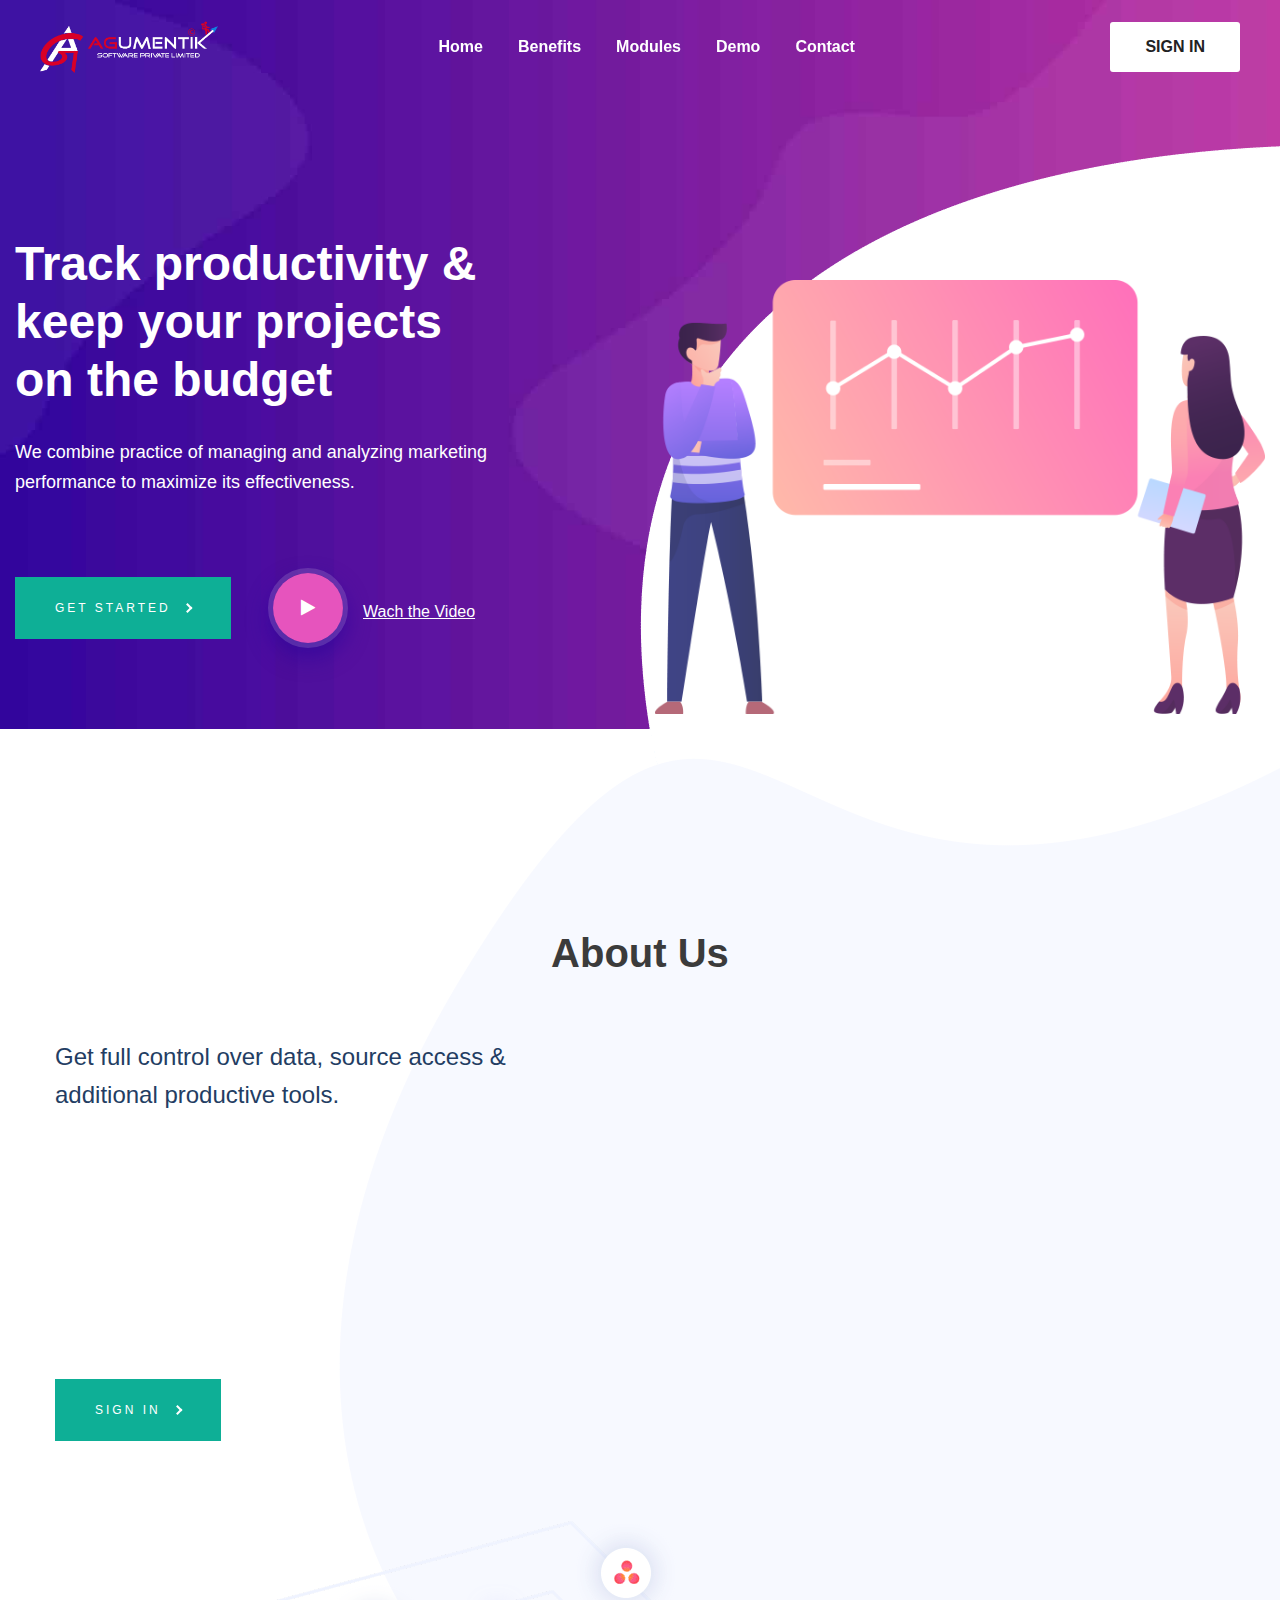
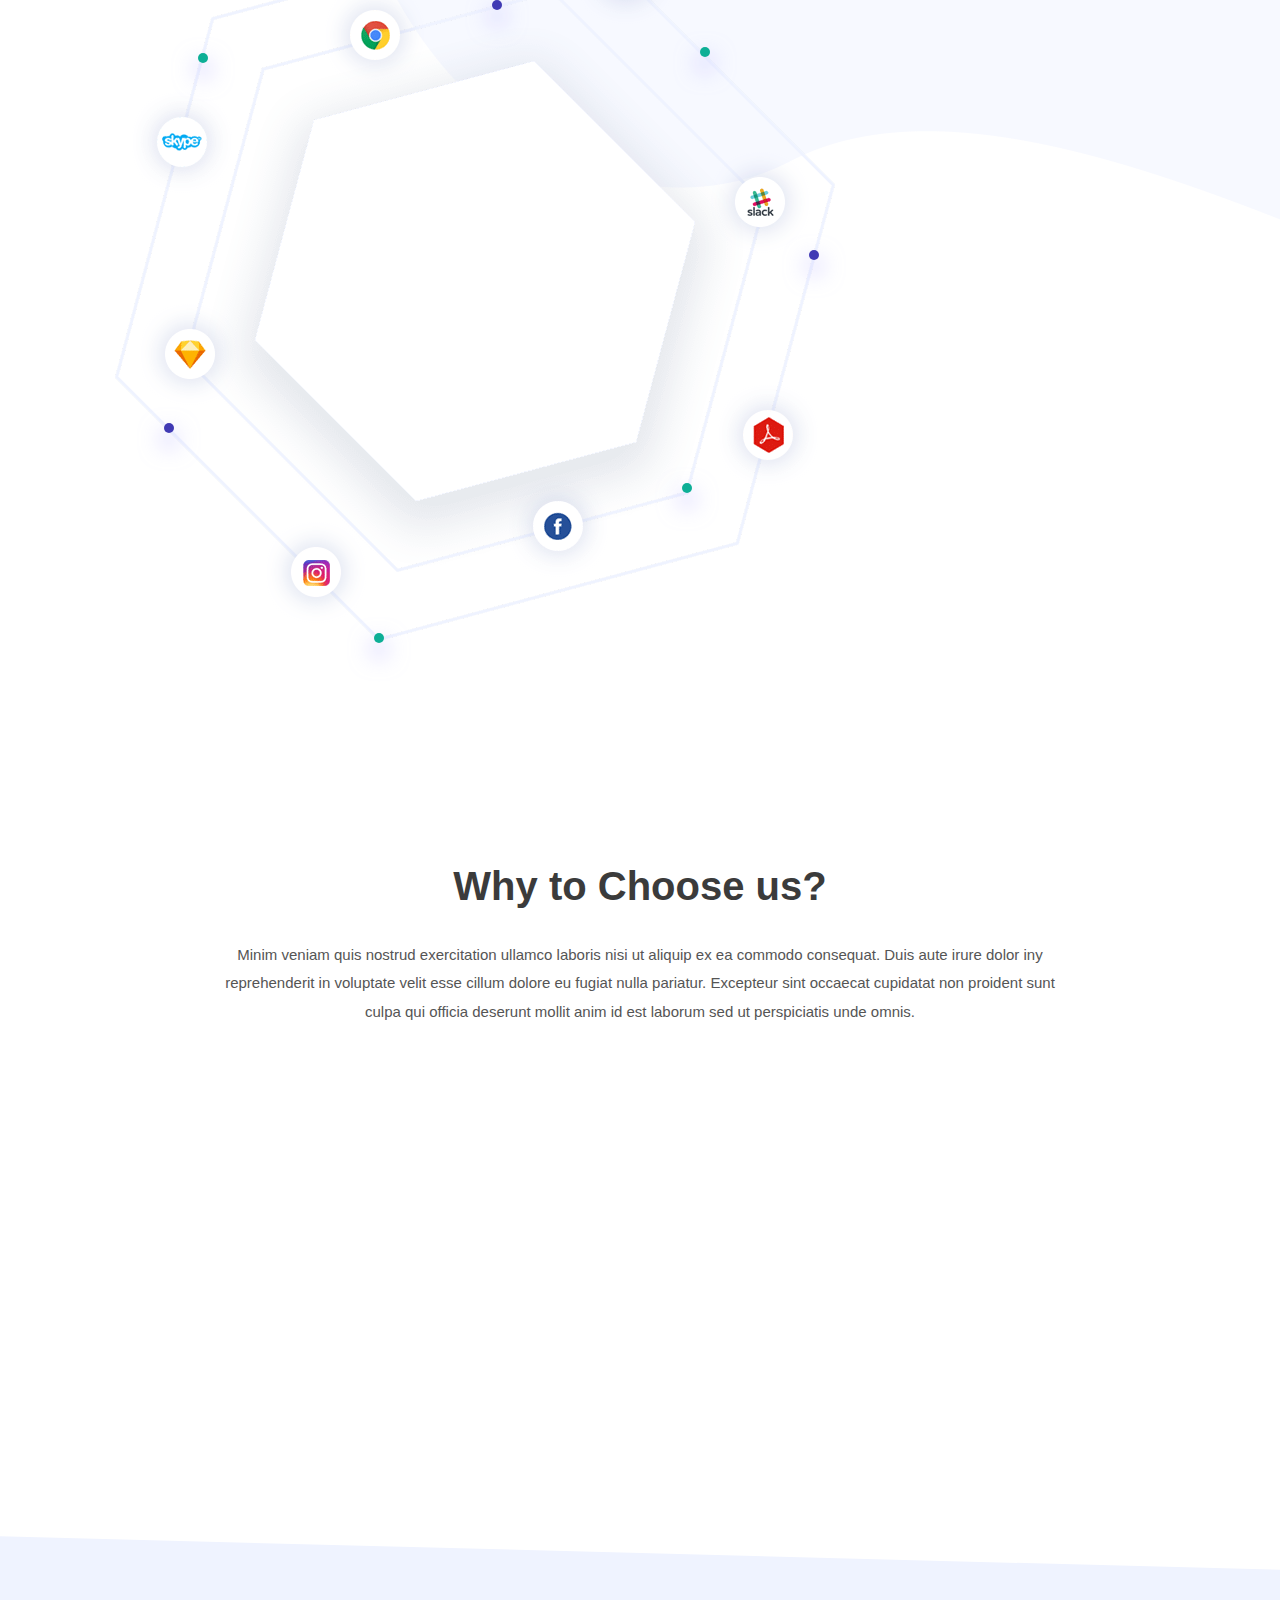
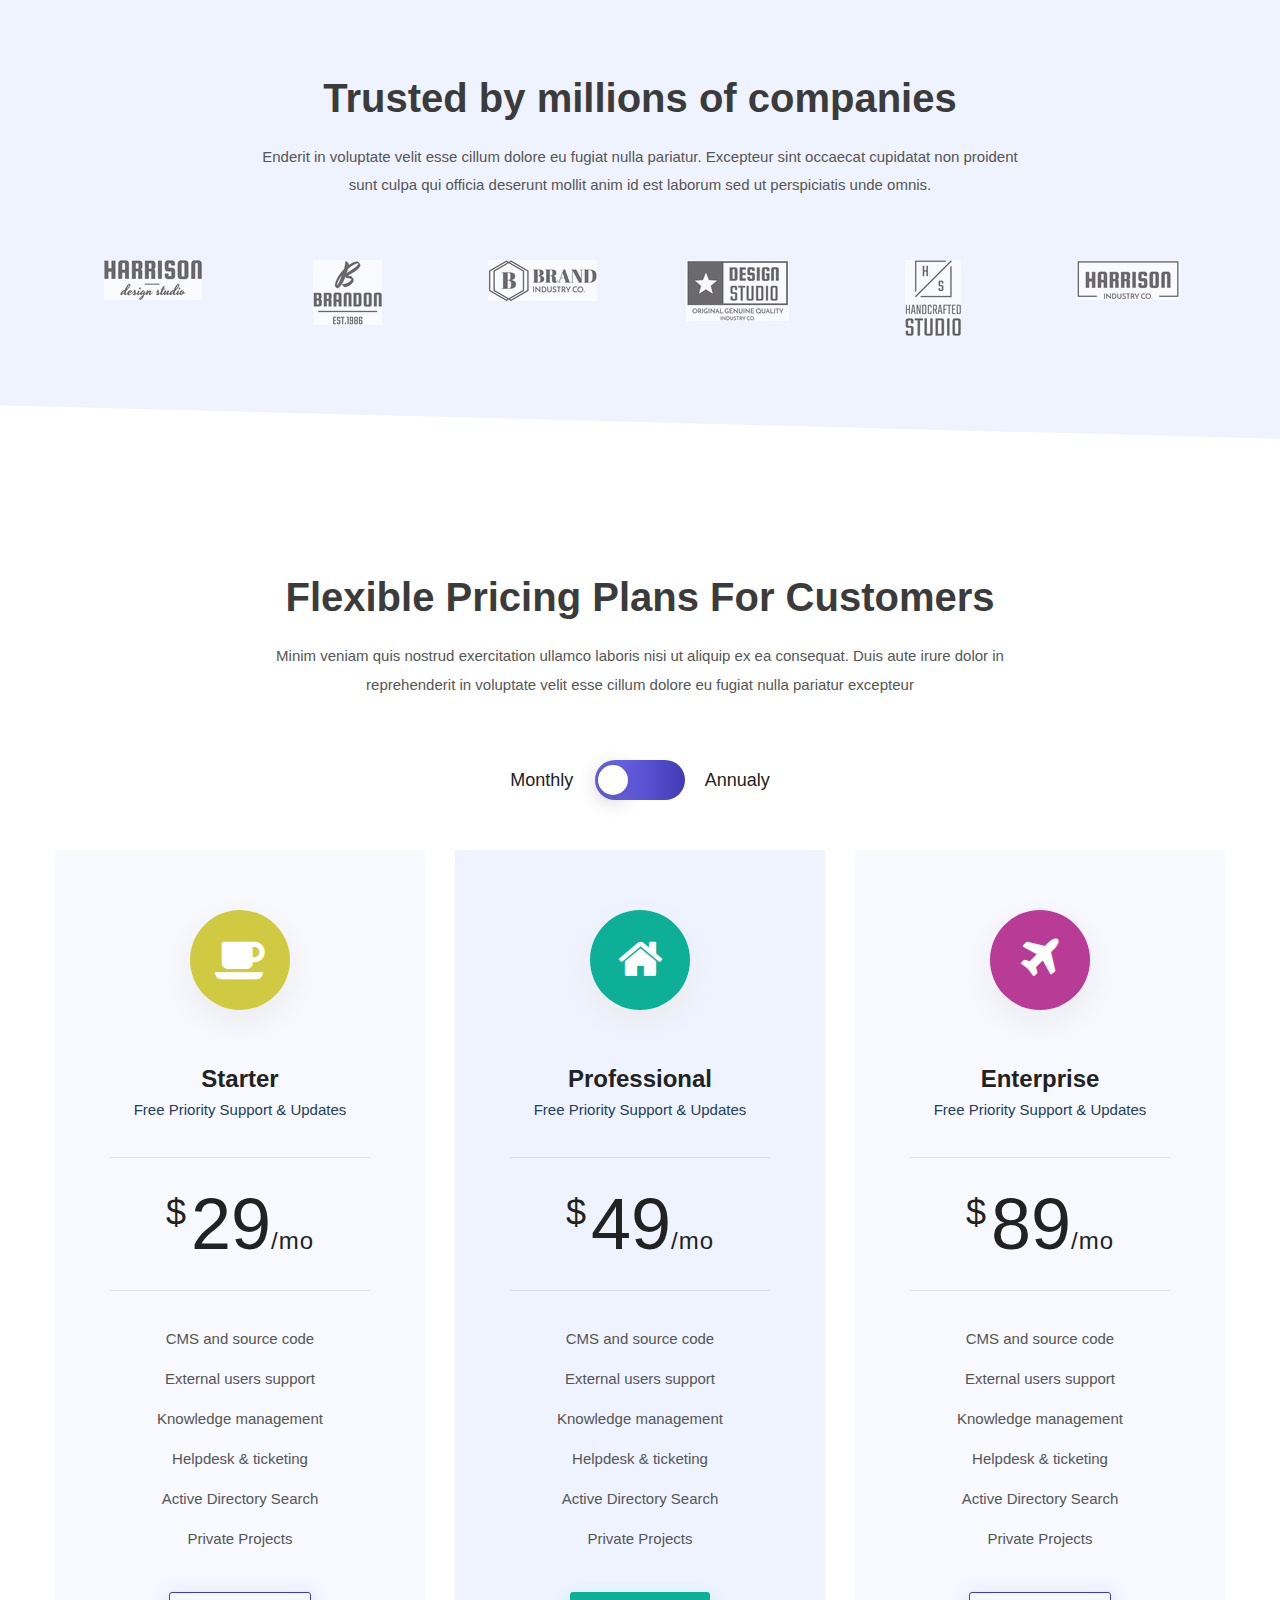
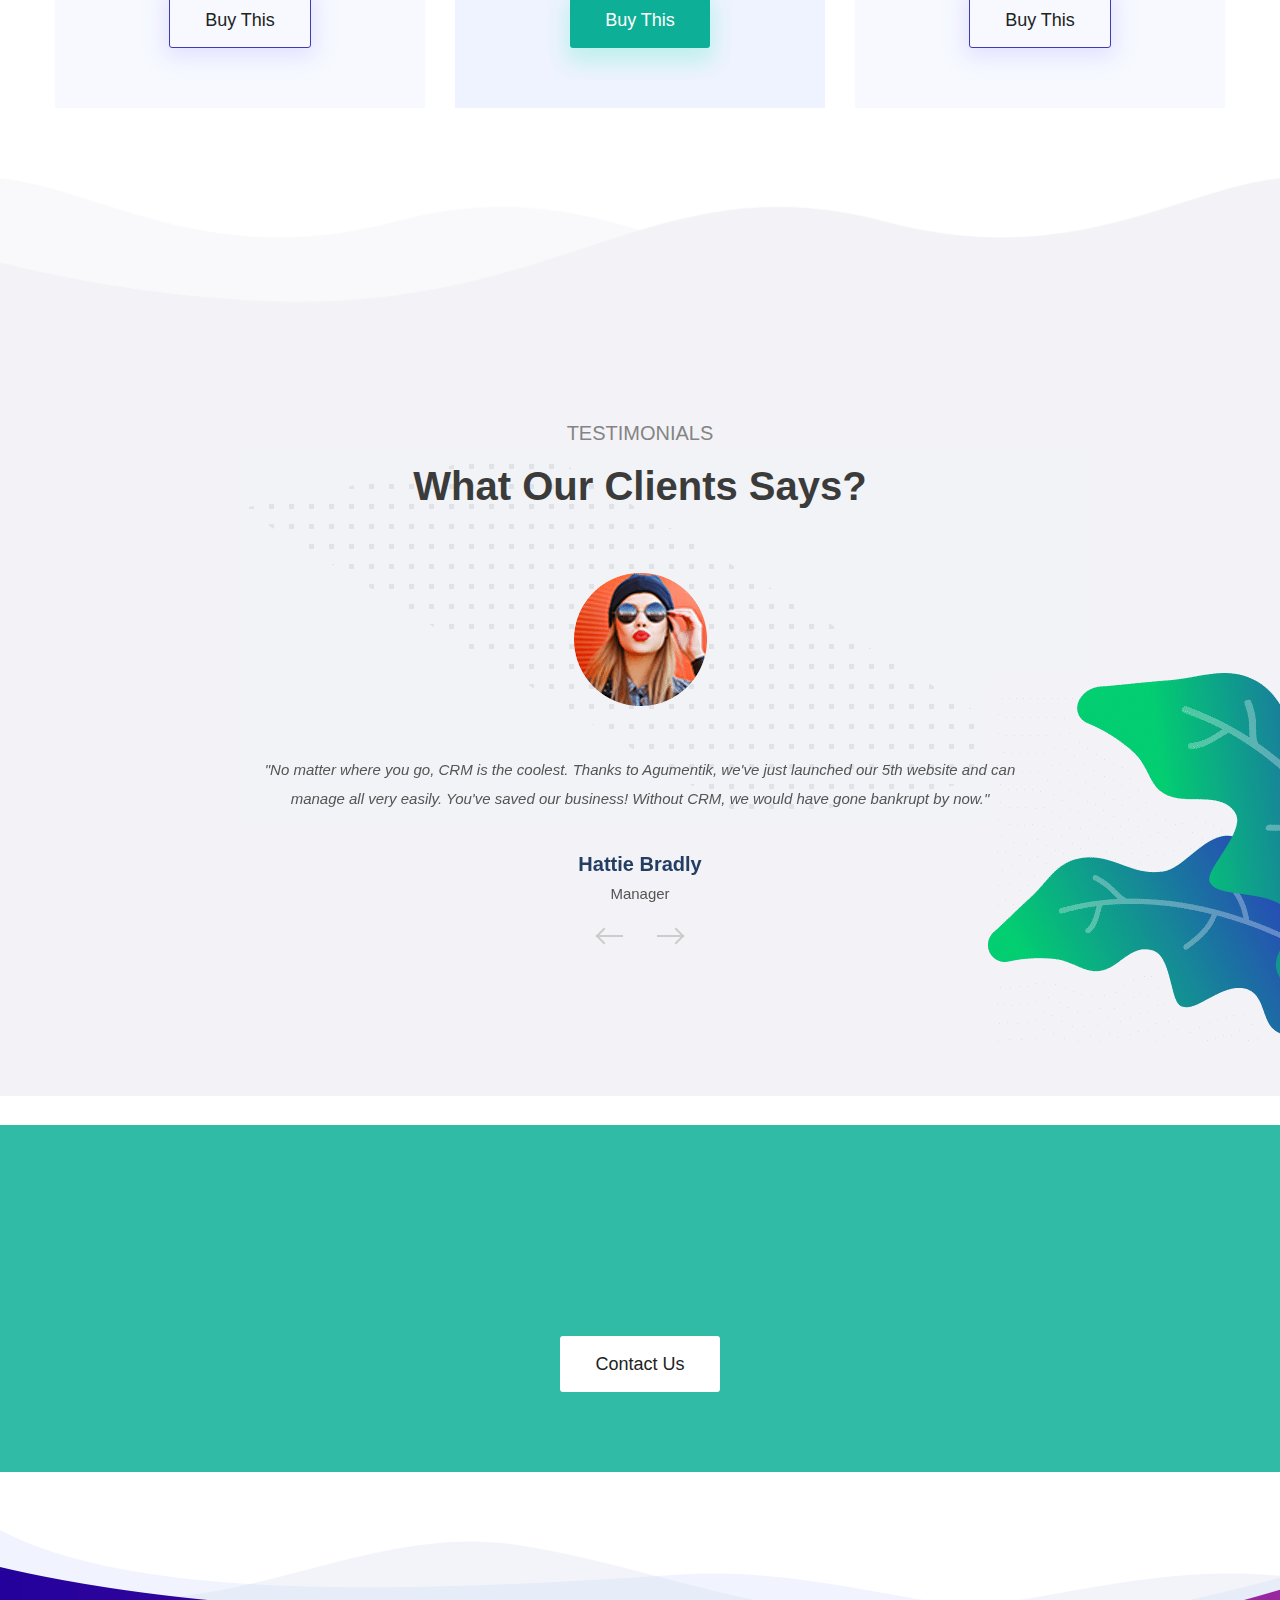
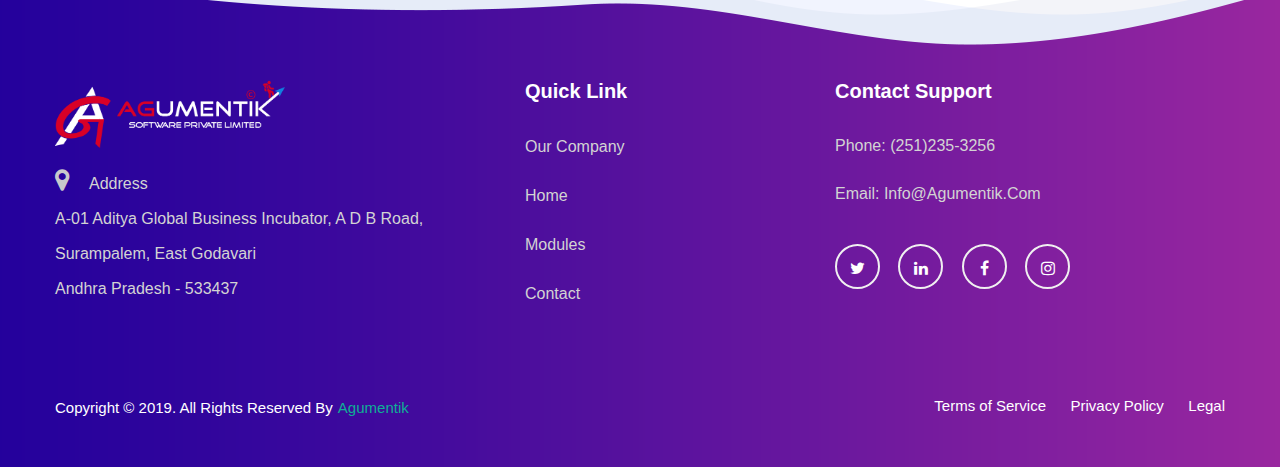
==== commit 4a742e0f: "testimonials" ====
--- a/index.html
+++ b/index.html
@@ -652,10 +652,7 @@
                                                    <img src="images/testimonial-1.png" alt="" />
                                                 </picture>
                                              </figure>
-                                             <div class="text">Lorem ipsum dolor sit amet consectetur adipicing elit sed do usmod
-                                                tempor incididunt.enim ad minim veniam, quis nostrud exer citation ullamco laboris
-                                                nisi ut aliquip commodo perspiciatis unde omnis iste natus error sit voluptatem
-                                                accusantium doloreque laudantum.</div>
+                                             <div class="text">"No matter where you go, CRM is the coolest. Thanks to Agumentik, we've just launched our 5th website and can manage all very easily. You've saved our business! Without CRM, we would have gone bankrupt by now." </div>
                                              <div class="author-info">
                                                 <h4 class="name">Hattie Bradly</h4> <span class="designation">Manager</span>
                                              </div>
@@ -667,10 +664,7 @@
                                                    <img src="images/testimonial-3.png" alt=""/>
                                                 </picture>
                                              </figure>
-                                             <div class="text">Lorem ipsum dolor sit amet consectetur adipicing elit sed do usmod
-                                                tempor incididunt.enim ad minim veniam, quis nostrud exer citation ullamco laboris
-                                                nisi ut aliquip commodo perspiciatis unde omnis iste natus error sit voluptatem
-                                                accusantium doloreque laudantum.</div>
+                                             <div class="text">"Needless to say we are extremely satisfied with the results. I didn't even need training. CRM has got everything I need. I don't always praise, but when I do, it's because of CRM." </div>
                                              <div class="author-info">
                                                 <h4 class="name">Hattie Bradly</h4> <span class="designation">Manager</span>
                                              </div>
@@ -683,10 +677,7 @@
                                                    <img src="images/testimonial-2.png" alt="">
                                                 </picture>
                                              </figure>
-                                             <div class="text">Lorem ipsum dolor sit amet consectetur adipicing elit sed do usmod
-                                                tempor incididunt.enim ad minim veniam, quis nostrud exer citation ullamco laboris
-                                                nisi ut aliquip commodo perspiciatis unde omnis iste natus error sit voluptatem
-                                                accusantium doloreque laudantum.</div>
+                                             <div class="text">"Thank you for making it painless, pleasant and most of all hassle free this is because of your CRM software! If you aren't sure, always go for Agumentik. Thank you so much for your help. This is simply unbelievable.</div>
                                              <div class="author-info">
                                                 <h4 class="name">Hattie Bradly</h4> <span class="designation"></span>
                                              </div>
--- a/css/style.css
+++ b/css/style.css
@@ -10967,7 +10967,7 @@
  */
 
 :root {
-    --blue:#007bff;--indigo:#6610f2;--purple:#6f42c1;--pink:#e83e8c;--red:#dc3545;--orange:#fd7e14;--yellow:#ffc107;--green:#28a745;--teal:#20c997;--cyan:#17a2b8;--white:#fff;--gray:#6c757d;--gray-dark:#343a40;--primary:#007bff;--secondary:#6c757d;--success:#28a745;--info:#17a2b8;--warning:#ffc107;--danger:#dc3545;--light:#f8f9fa;--dark:#343a40;--breakpoint-xs:0;--breakpoint-sm:576px;--breakpoint-md:768px;--breakpoint-lg:992px;--breakpoint-xl:1200px;--font-family-sans-serif:-apple-system,BlinkMacSystemFont,"Segoe UI",Roboto,"Helvetica Neue",Arial,sans-serif,"Apple Color Emoji","Segoe UI Emoji","Segoe UI Symbol";--font-family-monospace:SFMono-Regular,Menlo,Monaco,Consolas,"Liberation Mono","Courier New",monospace}*,::after,::before{box-sizing:border-box}html{font-family:sans-serif;line-height:1.15;-webkit-text-size-adjust:100%;-ms-text-size-adjust:100%;-ms-overflow-style:scrollbar;-webkit-tap-highlight-color:transparent}@-ms-viewport{width:device-width}article,aside,figcaption,figure,footer,header,hgroup,main,nav,section{display:block}body{margin:0;font-family:-apple-system,BlinkMacSystemFont,"Segoe UI",Roboto,"Helvetica Neue",Arial,sans-serif,"Apple Color Emoji","Segoe UI Emoji","Segoe UI Symbol";font-size:1rem;font-weight:400;line-height:1.5;color:#212529;text-align:left;background-color:#fff}[tabindex="-1"]:focus{outline:0!important}hr{box-sizing:content-box;height:0;overflow:visible}h1,h2,h3,h4,h5,h6{margin-top:0;margin-bottom:.5rem}p{margin-top:0;margin-bottom:1rem}abbr[data-original-title],abbr[title]{text-decoration:underline;-webkit-text-decoration:underline dotted;text-decoration:underline dotted;cursor:help;border-bottom:0}address{margin-bottom:1rem;font-style:normal;line-height:inherit}dl,ol,ul{margin-top:0;margin-bottom:1rem}ol ol,ol ul,ul ol,ul ul{margin-bottom:0}dt{font-weight:700}dd{margin-bottom:.5rem;margin-left:0}blockquote{margin:0 0 1rem}dfn{font-style:italic}b,strong{font-weight:bolder}small{font-size:80%}sub,sup{position:relative;font-size:75%;line-height:0;vertical-align:baseline}sub{bottom:-.25em}sup{top:-.5em}a{color:#007bff;text-decoration:none;background-color:transparent;-webkit-text-decoration-skip:objects}a:hover{color:#0056b3;text-decoration:underline}a:not([href]):not([tabindex]){color:inherit;text-decoration:none}a:not([href]):not([tabindex]):focus,a:not([href]):not([tabindex]):hover{color:inherit;text-decoration:none}a:not([href]):not([tabindex]):focus{outline:0}code,kbd,pre,samp{font-family:SFMono-Regular,Menlo,Monaco,Consolas,"Liberation Mono","Courier New",monospace;font-size:1em}pre{margin-top:0;margin-bottom:1rem;overflow:auto;-ms-overflow-style:scrollbar}figure{margin:0 0 1rem}img{vertical-align:middle;border-style:none}svg:not(:root){overflow:hidden}table{border-collapse:collapse}caption{padding-top:.75rem;padding-bottom:.75rem;color:#6c757d;text-align:left;caption-side:bottom}th{text-align:inherit}label{display:inline-block;margin-bottom:.5rem}button{border-radius:0}button:focus{outline:1px dotted;outline:5px auto -webkit-focus-ring-color}button,input,optgroup,select,textarea{margin:0;font-family:inherit;font-size:inherit;line-height:inherit}button,input{overflow:visible}button,select{text-transform:none}[type=reset],[type=submit],button,html [type=button]{-webkit-appearance:button}[type=button]::-moz-focus-inner,[type=reset]::-moz-focus-inner,[type=submit]::-moz-focus-inner,button::-moz-focus-inner{padding:0;border-style:none}input[type=checkbox],input[type=radio]{box-sizing:border-box;padding:0}input[type=date],input[type=datetime-local],input[type=month],input[type=time]{-webkit-appearance:listbox}textarea{overflow:auto;resize:vertical}fieldset{min-width:0;padding:0;margin:0;border:0}legend{display:block;width:100%;max-width:100%;padding:0;margin-bottom:.5rem;font-size:1.5rem;line-height:inherit;color:inherit;white-space:normal}progress{vertical-align:baseline}[type=number]::-webkit-inner-spin-button,[type=number]::-webkit-outer-spin-button{height:auto}[type=search]{outline-offset:-2px;-webkit-appearance:none}[type=search]::-webkit-search-cancel-button,[type=search]::-webkit-search-decoration{-webkit-appearance:none}::-webkit-file-upload-button{font:inherit;-webkit-appearance:button}output{display:inline-block}summary{display:list-item;cursor:pointer}template{display:none}[hidden]{display:none!important}.h1,.h2,.h3,.h4,.h5,.h6,h1,h2,h3,h4,h5,h6{margin-bottom:.5rem;font-family:inherit;font-weight:500;line-height:1.2;color:inherit}.h1,h1{font-size:2.5rem}.h2,h2{font-size:2rem}.h3,h3{font-size:1.75rem}.h4,h4{font-size:1.5rem}.h5,h5{font-size:1.25rem}.h6,h6{font-size:1rem}.lead{font-size:1.25rem;font-weight:300}.display-1{font-size:6rem;font-weight:300;line-height:1.2}.display-2{font-size:5.5rem;font-weight:300;line-height:1.2}.display-3{font-size:4.5rem;font-weight:300;line-height:1.2}.display-4{font-size:3.5rem;font-weight:300;line-height:1.2}hr{margin-top:1rem;margin-bottom:1rem;border:0;border-top:1px solid rgba(0,0,0,.1)}.small,small{font-size:80%;font-weight:400}.mark,mark{padding:.2em;background-color:#fcf8e3}.list-unstyled{padding-left:0;list-style:none}.list-inline{padding-left:0;list-style:none}.list-inline-item{display:inline-block}.list-inline-item:not(:last-child){margin-right:.5rem}.initialism{font-size:90%;text-transform:uppercase}.blockquote{margin-bottom:1rem;font-size:1.25rem}.blockquote-footer{display:block;font-size:80%;color:#6c757d}.blockquote-footer::before{content:"\2014 \00A0"}.img-fluid{max-width:100%;height:auto}.img-thumbnail{padding:.25rem;background-color:#fff;border:1px solid #dee2e6;border-radius:.25rem;max-width:100%;height:auto}.figure{display:inline-block}.figure-img{margin-bottom:.5rem;line-height:1}.figure-caption{font-size:90%;color:#6c757d}code{font-size:87.5%;color:#e83e8c;word-break:break-word}a>code{color:inherit}kbd{padding:.2rem .4rem;font-size:87.5%;color:#fff;background-color:#212529;border-radius:.2rem}kbd kbd{padding:0;font-size:100%;font-weight:700}pre{display:block;font-size:87.5%;color:#212529}pre code{font-size:inherit;color:inherit;word-break:normal}.pre-scrollable{max-height:340px;overflow-y:scroll}.container{width:100%;padding-right:15px;padding-left:15px;margin-right:auto;margin-left:auto}@media (min-width:576px){.container{max-width:540px}}@media (min-width:768px){.container{max-width:720px}}@media (min-width:992px){.container{max-width:960px}}@media (min-width:1200px){.container{max-width:1140px}}.container-fluid{width:100%;padding-right:15px;padding-left:15px;margin-right:auto;margin-left:auto}.row{display:-ms-flexbox;display:flex;-ms-flex-wrap:wrap;flex-wrap:wrap;margin-right:-15px;margin-left:-15px}.no-gutters{margin-right:0;margin-left:0}.no-gutters>.col,.no-gutters>[class*=col-]{padding-right:0;padding-left:0}.col,.col-1,.col-10,.col-11,.col-12,.col-2,.col-3,.col-4,.col-5,.col-6,.col-7,.col-8,.col-9,.col-auto,.col-lg,.col-lg-1,.col-lg-10,.col-lg-11,.col-lg-12,.col-lg-2,.col-lg-3,.col-lg-4,.col-lg-5,.col-lg-6,.col-lg-7,.col-lg-8,.col-lg-9,.col-lg-auto,.col-md,.col-md-1,.col-md-10,.col-md-11,.col-md-12,.col-md-2,.col-md-3,.col-md-4,.col-md-5,.col-md-6,.col-md-7,.col-md-8,.col-md-9,.col-md-auto,.col-sm,.col-sm-1,.col-sm-10,.col-sm-11,.col-sm-12,.col-sm-2,.col-sm-3,.col-sm-4,.col-sm-5,.col-sm-6,.col-sm-7,.col-sm-8,.col-sm-9,.col-sm-auto,.col-xl,.col-xl-1,.col-xl-10,.col-xl-11,.col-xl-12,.col-xl-2,.col-xl-3,.col-xl-4,.col-xl-5,.col-xl-6,.col-xl-7,.col-xl-8,.col-xl-9,.col-xl-auto{position:relative;width:100%;min-height:1px;padding-right:15px;padding-left:15px}.col{-ms-flex-preferred-size:0;flex-basis:0%;-ms-flex-positive:1;flex-grow:1;max-width:100%}.col-auto{-ms-flex:0 0 auto;flex:0 0 auto;width:auto;max-width:none}.col-1{-ms-flex:0 0 8.333333%;flex:0 0 8.333333%;max-width:8.333333%}.col-2{-ms-flex:0 0 16.666667%;flex:0 0 16.666667%;max-width:16.666667%}.col-3{-ms-flex:0 0 25%;flex:0 0 25%;max-width:25%}.col-4{-ms-flex:0 0 33.333333%;flex:0 0 33.333333%;max-width:33.333333%}.col-5{-ms-flex:0 0 41.666667%;flex:0 0 41.666667%;max-width:41.666667%}.col-6{-ms-flex:0 0 50%;flex:0 0 50%;max-width:50%}.col-7{-ms-flex:0 0 58.333333%;flex:0 0 58.333333%;max-width:58.333333%}.col-8{-ms-flex:0 0 66.666667%;flex:0 0 66.666667%;max-width:66.666667%}.col-9{-ms-flex:0 0 75%;flex:0 0 75%;max-width:75%}.col-10{-ms-flex:0 0 83.333333%;flex:0 0 83.333333%;max-width:83.333333%}.col-11{-ms-flex:0 0 91.666667%;flex:0 0 91.666667%;max-width:91.666667%}.col-12{-ms-flex:0 0 100%;flex:0 0 100%;max-width:100%}.order-first{-ms-flex-order:-1;order:-1}.order-last{-ms-flex-order:13;order:13}.order-0{-ms-flex-order:0;order:0}.order-1{-ms-flex-order:1;order:1}.order-2{-ms-flex-order:2;order:2}.order-3{-ms-flex-order:3;order:3}.order-4{-ms-flex-order:4;order:4}.order-5{-ms-flex-order:5;order:5}.order-6{-ms-flex-order:6;order:6}.order-7{-ms-flex-order:7;order:7}.order-8{-ms-flex-order:8;order:8}.order-9{-ms-flex-order:9;order:9}.order-10{-ms-flex-order:10;order:10}.order-11{-ms-flex-order:11;order:11}.order-12{-ms-flex-order:12;order:12}.offset-1{margin-left:8.333333%}.offset-2{margin-left:16.666667%}.offset-3{margin-left:25%}.offset-4{margin-left:33.333333%}.offset-5{margin-left:41.666667%}.offset-6{margin-left:50%}.offset-7{margin-left:58.333333%}.offset-8{margin-left:66.666667%}.offset-9{margin-left:75%}.offset-10{margin-left:83.333333%}.offset-11{margin-left:91.666667%}@media (min-width:576px){.col-sm{-ms-flex-preferred-size:0;flex-basis:0%;-ms-flex-positive:1;flex-grow:1;max-width:100%}.col-sm-auto{-ms-flex:0 0 auto;flex:0 0 auto;width:auto;max-width:none}.col-sm-1{-ms-flex:0 0 8.333333%;flex:0 0 8.333333%;max-width:8.333333%}.col-sm-2{-ms-flex:0 0 16.666667%;flex:0 0 16.666667%;max-width:16.666667%}.col-sm-3{-ms-flex:0 0 25%;flex:0 0 25%;max-width:25%}.col-sm-4{-ms-flex:0 0 33.333333%;flex:0 0 33.333333%;max-width:33.333333%}.col-sm-5{-ms-flex:0 0 41.666667%;flex:0 0 41.666667%;max-width:41.666667%}.col-sm-6{-ms-flex:0 0 50%;flex:0 0 50%;max-width:50%}.col-sm-7{-ms-flex:0 0 58.333333%;flex:0 0 58.333333%;max-width:58.333333%}.col-sm-8{-ms-flex:0 0 66.666667%;flex:0 0 66.666667%;max-width:66.666667%}.col-sm-9{-ms-flex:0 0 75%;flex:0 0 75%;max-width:75%}.col-sm-10{-ms-flex:0 0 83.333333%;flex:0 0 83.333333%;max-width:83.333333%}.col-sm-11{-ms-flex:0 0 91.666667%;flex:0 0 91.666667%;max-width:91.666667%}.col-sm-12{-ms-flex:0 0 100%;flex:0 0 100%;max-width:100%}.order-sm-first{-ms-flex-order:-1;order:-1}.order-sm-last{-ms-flex-order:13;order:13}.order-sm-0{-ms-flex-order:0;order:0}.order-sm-1{-ms-flex-order:1;order:1}.order-sm-2{-ms-flex-order:2;order:2}.order-sm-3{-ms-flex-order:3;order:3}.order-sm-4{-ms-flex-order:4;order:4}.order-sm-5{-ms-flex-order:5;order:5}.order-sm-6{-ms-flex-order:6;order:6}.order-sm-7{-ms-flex-order:7;order:7}.order-sm-8{-ms-flex-order:8;order:8}.order-sm-9{-ms-flex-order:9;order:9}.order-sm-10{-ms-flex-order:10;order:10}.order-sm-11{-ms-flex-order:11;order:11}.order-sm-12{-ms-flex-order:12;order:12}.offset-sm-0{margin-left:0}.offset-sm-1{margin-left:8.333333%}.offset-sm-2{margin-left:16.666667%}.offset-sm-3{margin-left:25%}.offset-sm-4{margin-left:33.333333%}.offset-sm-5{margin-left:41.666667%}.offset-sm-6{margin-left:50%}.offset-sm-7{margin-left:58.333333%}.offset-sm-8{margin-left:66.666667%}.offset-sm-9{margin-left:75%}.offset-sm-10{margin-left:83.333333%}.offset-sm-11{margin-left:91.666667%}}@media (min-width:768px){.col-md{-ms-flex-preferred-size:0;flex-basis:0%;-ms-flex-positive:1;flex-grow:1;max-width:100%}.col-md-auto{-ms-flex:0 0 auto;flex:0 0 auto;width:auto;max-width:none}.col-md-1{-ms-flex:0 0 8.333333%;flex:0 0 8.333333%;max-width:8.333333%}.col-md-2{-ms-flex:0 0 16.666667%;flex:0 0 16.666667%;max-width:16.666667%}.col-md-3{-ms-flex:0 0 25%;flex:0 0 25%;max-width:25%}.col-md-4{-ms-flex:0 0 33.333333%;flex:0 0 33.333333%;max-width:33.333333%}.col-md-5{-ms-flex:0 0 41.666667%;flex:0 0 41.666667%;max-width:41.666667%}.col-md-6{-ms-flex:0 0 50%;flex:0 0 50%;max-width:50%}.col-md-7{-ms-flex:0 0 58.333333%;flex:0 0 58.333333%;max-width:58.333333%}.col-md-8{-ms-flex:0 0 66.666667%;flex:0 0 66.666667%;max-width:66.666667%}.col-md-9{-ms-flex:0 0 75%;flex:0 0 75%;max-width:75%}.col-md-10{-ms-flex:0 0 83.333333%;flex:0 0 83.333333%;max-width:83.333333%}.col-md-11{-ms-flex:0 0 91.666667%;flex:0 0 91.666667%;max-width:91.666667%}.col-md-12{-ms-flex:0 0 100%;flex:0 0 100%;max-width:100%}.order-md-first{-ms-flex-order:-1;order:-1}.order-md-last{-ms-flex-order:13;order:13}.order-md-0{-ms-flex-order:0;order:0}.order-md-1{-ms-flex-order:1;order:1}.order-md-2{-ms-flex-order:2;order:2}.order-md-3{-ms-flex-order:3;order:3}.order-md-4{-ms-flex-order:4;order:4}.order-md-5{-ms-flex-order:5;order:5}.order-md-6{-ms-flex-order:6;order:6}.order-md-7{-ms-flex-order:7;order:7}.order-md-8{-ms-flex-order:8;order:8}.order-md-9{-ms-flex-order:9;order:9}.order-md-10{-ms-flex-order:10;order:10}.order-md-11{-ms-flex-order:11;order:11}.order-md-12{-ms-flex-order:12;order:12}.offset-md-0{margin-left:0}.offset-md-1{margin-left:8.333333%}.offset-md-2{margin-left:16.666667%}.offset-md-3{margin-left:25%}.offset-md-4{margin-left:33.333333%}.offset-md-5{margin-left:41.666667%}.offset-md-6{margin-left:50%}.offset-md-7{margin-left:58.333333%}.offset-md-8{margin-left:66.666667%}.offset-md-9{margin-left:75%}.offset-md-10{margin-left:83.333333%}.offset-md-11{margin-left:91.666667%}}@media (min-width:992px){.col-lg{-ms-flex-preferred-size:0;flex-basis:0%;-ms-flex-positive:1;flex-grow:1;max-width:100%}.col-lg-auto{-ms-flex:0 0 auto;flex:0 0 auto;width:auto;max-width:none}.col-lg-1{-ms-flex:0 0 8.333333%;flex:0 0 8.333333%;max-width:8.333333%}.col-lg-2{-ms-flex:0 0 16.666667%;flex:0 0 16.666667%;max-width:16.666667%}.col-lg-3{-ms-flex:0 0 25%;flex:0 0 25%;max-width:25%}.col-lg-4{-ms-flex:0 0 33.333333%;flex:0 0 33.333333%;max-width:33.333333%}.col-lg-5{-ms-flex:0 0 41.666667%;flex:0 0 41.666667%;max-width:41.666667%}.col-lg-6{-ms-flex:0 0 50%;flex:0 0 50%;max-width:50%}.col-lg-7{-ms-flex:0 0 58.333333%;flex:0 0 58.333333%;max-width:58.333333%}.col-lg-8{-ms-flex:0 0 66.666667%;flex:0 0 66.666667%;max-width:66.666667%}.col-lg-9{-ms-flex:0 0 75%;flex:0 0 75%;max-width:75%}.col-lg-10{-ms-flex:0 0 83.333333%;flex:0 0 83.333333%;max-width:83.333333%}.col-lg-11{-ms-flex:0 0 91.666667%;flex:0 0 91.666667%;max-width:91.666667%}.col-lg-12{-ms-flex:0 0 100%;flex:0 0 100%;max-width:100%}.order-lg-first{-ms-flex-order:-1;order:-1}.order-lg-last{-ms-flex-order:13;order:13}.order-lg-0{-ms-flex-order:0;order:0}.order-lg-1{-ms-flex-order:1;order:1}.order-lg-2{-ms-flex-order:2;order:2}.order-lg-3{-ms-flex-order:3;order:3}.order-lg-4{-ms-flex-order:4;order:4}.order-lg-5{-ms-flex-order:5;order:5}.order-lg-6{-ms-flex-order:6;order:6}.order-lg-7{-ms-flex-order:7;order:7}.order-lg-8{-ms-flex-order:8;order:8}.order-lg-9{-ms-flex-order:9;order:9}.order-lg-10{-ms-flex-order:10;order:10}.order-lg-11{-ms-flex-order:11;order:11}.order-lg-12{-ms-flex-order:12;order:12}.offset-lg-0{margin-left:0}.offset-lg-1{margin-left:8.333333%}.offset-lg-2{margin-left:16.666667%}.offset-lg-3{margin-left:25%}.offset-lg-4{margin-left:33.333333%}.offset-lg-5{margin-left:41.666667%}.offset-lg-6{margin-left:50%}.offset-lg-7{margin-left:58.333333%}.offset-lg-8{margin-left:66.666667%}.offset-lg-9{margin-left:75%}.offset-lg-10{margin-left:83.333333%}.offset-lg-11{margin-left:91.666667%}}@media (min-width:1200px){.col-xl{-ms-flex-preferred-size:0;flex-basis:0%;-ms-flex-positive:1;flex-grow:1;max-width:100%}.col-xl-auto{-ms-flex:0 0 auto;flex:0 0 auto;width:auto;max-width:none}.col-xl-1{-ms-flex:0 0 8.333333%;flex:0 0 8.333333%;max-width:8.333333%}.col-xl-2{-ms-flex:0 0 16.666667%;flex:0 0 16.666667%;max-width:16.666667%}.col-xl-3{-ms-flex:0 0 25%;flex:0 0 25%;max-width:25%}.col-xl-4{-ms-flex:0 0 33.333333%;flex:0 0 33.333333%;max-width:33.333333%}.col-xl-5{-ms-flex:0 0 41.666667%;flex:0 0 41.666667%;max-width:41.666667%}.col-xl-6{-ms-flex:0 0 50%;flex:0 0 50%;max-width:50%}.col-xl-7{-ms-flex:0 0 58.333333%;flex:0 0 58.333333%;max-width:58.333333%}.col-xl-8{-ms-flex:0 0 66.666667%;flex:0 0 66.666667%;max-width:66.666667%}.col-xl-9{-ms-flex:0 0 75%;flex:0 0 75%;max-width:75%}.col-xl-10{-ms-flex:0 0 83.333333%;flex:0 0 83.333333%;max-width:83.333333%}.col-xl-11{-ms-flex:0 0 91.666667%;flex:0 0 91.666667%;max-width:91.666667%}.col-xl-12{-ms-flex:0 0 100%;flex:0 0 100%;max-width:100%}.order-xl-first{-ms-flex-order:-1;order:-1}.order-xl-last{-ms-flex-order:13;order:13}.order-xl-0{-ms-flex-order:0;order:0}.order-xl-1{-ms-flex-order:1;order:1}.order-xl-2{-ms-flex-order:2;order:2}.order-xl-3{-ms-flex-order:3;order:3}.order-xl-4{-ms-flex-order:4;order:4}.order-xl-5{-ms-flex-order:5;order:5}.order-xl-6{-ms-flex-order:6;order:6}.order-xl-7{-ms-flex-order:7;order:7}.order-xl-8{-ms-flex-order:8;order:8}.order-xl-9{-ms-flex-order:9;order:9}.order-xl-10{-ms-flex-order:10;order:10}.order-xl-11{-ms-flex-order:11;order:11}.order-xl-12{-ms-flex-order:12;order:12}.offset-xl-0{margin-left:0}.offset-xl-1{margin-left:8.333333%}.offset-xl-2{margin-left:16.666667%}.offset-xl-3{margin-left:25%}.offset-xl-4{margin-left:33.333333%}.offset-xl-5{margin-left:41.666667%}.offset-xl-6{margin-left:50%}.offset-xl-7{margin-left:58.333333%}.offset-xl-8{margin-left:66.666667%}.offset-xl-9{margin-left:75%}.offset-xl-10{margin-left:83.333333%}.offset-xl-11{margin-left:91.666667%}}.table{width:100%;max-width:100%;margin-bottom:1rem;background-color:transparent}.table td,.table th{padding:.75rem;vertical-align:top;border-top:1px solid #dee2e6}.table thead th{vertical-align:bottom;border-bottom:2px solid #dee2e6}.table tbody+tbody{border-top:2px solid #dee2e6}.table .table{background-color:#fff}.table-sm td,.table-sm th{padding:.3rem}.table-bordered{border:1px solid #dee2e6}.table-bordered td,.table-bordered th{border:1px solid #dee2e6}.table-bordered thead td,.table-bordered thead th{border-bottom-width:2px}.table-borderless tbody+tbody,.table-borderless td,.table-borderless th,.table-borderless thead th{border:0}.table-striped tbody tr:nth-of-type(odd){background-color:rgba(0,0,0,.05)}.table-hover tbody tr:hover{background-color:rgba(0,0,0,.075)}.table-primary,.table-primary>td,.table-primary>th{background-color:#b8daff}.table-hover .table-primary:hover{background-color:#9fcdff}.table-hover .table-primary:hover>td,.table-hover .table-primary:hover>th{background-color:#9fcdff}.table-secondary,.table-secondary>td,.table-secondary>th{background-color:#d6d8db}.table-hover .table-secondary:hover{background-color:#c8cbcf}.table-hover .table-secondary:hover>td,.table-hover .table-secondary:hover>th{background-color:#c8cbcf}.table-success,.table-success>td,.table-success>th{background-color:#c3e6cb}.table-hover .table-success:hover{background-color:#b1dfbb}.table-hover .table-success:hover>td,.table-hover .table-success:hover>th{background-color:#b1dfbb}.table-info,.table-info>td,.table-info>th{background-color:#bee5eb}.table-hover .table-info:hover{background-color:#abdde5}.table-hover .table-info:hover>td,.table-hover .table-info:hover>th{background-color:#abdde5}.table-warning,.table-warning>td,.table-warning>th{background-color:#ffeeba}.table-hover .table-warning:hover{background-color:#ffe8a1}.table-hover .table-warning:hover>td,.table-hover .table-warning:hover>th{background-color:#ffe8a1}.table-danger,.table-danger>td,.table-danger>th{background-color:#f5c6cb}.table-hover .table-danger:hover{background-color:#f1b0b7}.table-hover .table-danger:hover>td,.table-hover .table-danger:hover>th{background-color:#f1b0b7}.table-light,.table-light>td,.table-light>th{background-color:#fdfdfe}.table-hover .table-light:hover{background-color:#ececf6}.table-hover .table-light:hover>td,.table-hover .table-light:hover>th{background-color:#ececf6}.table-dark,.table-dark>td,.table-dark>th{background-color:#c6c8ca}.table-hover .table-dark:hover{background-color:#b9bbbe}.table-hover .table-dark:hover>td,.table-hover .table-dark:hover>th{background-color:#b9bbbe}.table-active,.table-active>td,.table-active>th{background-color:rgba(0,0,0,.075)}.table-hover .table-active:hover{background-color:rgba(0,0,0,.075)}.table-hover .table-active:hover>td,.table-hover .table-active:hover>th{background-color:rgba(0,0,0,.075)}.table .thead-dark th{color:#fff;background-color:#212529;border-color:#32383e}.table .thead-light th{color:#495057;background-color:#e9ecef;border-color:#dee2e6}.table-dark{color:#fff;background-color:#212529}.table-dark td,.table-dark th,.table-dark thead th{border-color:#32383e}.table-dark.table-bordered{border:0}.table-dark.table-striped tbody tr:nth-of-type(odd){background-color:rgba(255,255,255,.05)}.table-dark.table-hover tbody tr:hover{background-color:rgba(255,255,255,.075)}@media (max-width:575.98px){.table-responsive-sm{display:block;width:100%;overflow-x:auto;-webkit-overflow-scrolling:touch;-ms-overflow-style:-ms-autohiding-scrollbar}.table-responsive-sm>.table-bordered{border:0}}@media (max-width:767.98px){.table-responsive-md{display:block;width:100%;overflow-x:auto;-webkit-overflow-scrolling:touch;-ms-overflow-style:-ms-autohiding-scrollbar}.table-responsive-md>.table-bordered{border:0}}@media (max-width:991.98px){.table-responsive-lg{display:block;width:100%;overflow-x:auto;-webkit-overflow-scrolling:touch;-ms-overflow-style:-ms-autohiding-scrollbar}.table-responsive-lg>.table-bordered{border:0}}@media (max-width:1199.98px){.table-responsive-xl{display:block;width:100%;overflow-x:auto;-webkit-overflow-scrolling:touch;-ms-overflow-style:-ms-autohiding-scrollbar}.table-responsive-xl>.table-bordered{border:0}}.table-responsive{display:block;width:100%;overflow-x:auto;-webkit-overflow-scrolling:touch;-ms-overflow-style:-ms-autohiding-scrollbar}.table-responsive>.table-bordered{border:0}.form-control{display:block;width:100%;padding:.375rem .75rem;font-size:1rem;line-height:1.5;color:#495057;background-color:#fff;background-clip:padding-box;border:1px solid #ced4da;border-radius:.25rem;transition:border-color .15s ease-in-out,box-shadow .15s ease-in-out}@media screen and (prefers-reduced-motion:reduce){.form-control{transition:none}}.form-control::-ms-expand{background-color:transparent;border:0}.form-control:focus{color:#495057;background-color:#fff;border-color:#80bdff;outline:0;box-shadow:0 0 0 .2rem rgba(0,123,255,.25)}.form-control::-webkit-input-placeholder{color:#6c757d;opacity:1}.form-control::-moz-placeholder{color:#6c757d;opacity:1}.form-control:-ms-input-placeholder{color:#6c757d;opacity:1}.form-control::-ms-input-placeholder{color:#6c757d;opacity:1}.form-control::placeholder{color:#6c757d;opacity:1}.form-control:disabled,.form-control[readonly]{background-color:#e9ecef;opacity:1}select.form-control:not([size]):not([multiple]){height:calc(2.25rem + 2px)}select.form-control:focus::-ms-value{color:#495057;background-color:#fff}.form-control-file,.form-control-range{display:block;width:100%}.col-form-label{padding-top:calc(.375rem + 1px);padding-bottom:calc(.375rem + 1px);margin-bottom:0;font-size:inherit;line-height:1.5}.col-form-label-lg{padding-top:calc(.5rem + 1px);padding-bottom:calc(.5rem + 1px);font-size:1.25rem;line-height:1.5}.col-form-label-sm{padding-top:calc(.25rem + 1px);padding-bottom:calc(.25rem + 1px);font-size:.875rem;line-height:1.5}.form-control-plaintext{display:block;width:100%;padding-top:.375rem;padding-bottom:.375rem;margin-bottom:0;line-height:1.5;color:#212529;background-color:transparent;border:solid transparent;border-width:1px 0}.form-control-plaintext.form-control-lg,.form-control-plaintext.form-control-sm,.input-group-lg>.form-control-plaintext.form-control,.input-group-lg>.input-group-append>.form-control-plaintext.btn,.input-group-lg>.input-group-append>.form-control-plaintext.input-group-text,.input-group-lg>.input-group-prepend>.form-control-plaintext.btn,.input-group-lg>.input-group-prepend>.form-control-plaintext.input-group-text,.input-group-sm>.form-control-plaintext.form-control,.input-group-sm>.input-group-append>.form-control-plaintext.btn,.input-group-sm>.input-group-append>.form-control-plaintext.input-group-text,.input-group-sm>.input-group-prepend>.form-control-plaintext.btn,.input-group-sm>.input-group-prepend>.form-control-plaintext.input-group-text{padding-right:0;padding-left:0}.form-control-sm,.input-group-sm>.form-control,.input-group-sm>.input-group-append>.btn,.input-group-sm>.input-group-append>.input-group-text,.input-group-sm>.input-group-prepend>.btn,.input-group-sm>.input-group-prepend>.input-group-text{padding:.25rem .5rem;font-size:.875rem;line-height:1.5;border-radius:.2rem}.input-group-sm>.input-group-append>select.btn:not([size]):not([multiple]),.input-group-sm>.input-group-append>select.input-group-text:not([size]):not([multiple]),.input-group-sm>.input-group-prepend>select.btn:not([size]):not([multiple]),.input-group-sm>.input-group-prepend>select.input-group-text:not([size]):not([multiple]),.input-group-sm>select.form-control:not([size]):not([multiple]),select.form-control-sm:not([size]):not([multiple]){height:calc(1.8125rem + 2px)}.form-control-lg,.input-group-lg>.form-control,.input-group-lg>.input-group-append>.btn,.input-group-lg>.input-group-append>.input-group-text,.input-group-lg>.input-group-prepend>.btn,.input-group-lg>.input-group-prepend>.input-group-text{padding:.5rem 1rem;font-size:1.25rem;line-height:1.5;border-radius:.3rem}.input-group-lg>.input-group-append>select.btn:not([size]):not([multiple]),.input-group-lg>.input-group-append>select.input-group-text:not([size]):not([multiple]),.input-group-lg>.input-group-prepend>select.btn:not([size]):not([multiple]),.input-group-lg>.input-group-prepend>select.input-group-text:not([size]):not([multiple]),.input-group-lg>select.form-control:not([size]):not([multiple]),select.form-control-lg:not([size]):not([multiple]){height:calc(2.875rem + 2px)}.form-group{margin-bottom:1rem}.form-text{display:block;margin-top:.25rem}.form-row{display:-ms-flexbox;display:flex;-ms-flex-wrap:wrap;flex-wrap:wrap;margin-right:-5px;margin-left:-5px}.form-row>.col,.form-row>[class*=col-]{padding-right:5px;padding-left:5px}.form-check{position:relative;display:block;padding-left:1.25rem}.form-check-input{position:absolute;margin-top:.3rem;margin-left:-1.25rem}.form-check-input:disabled~.form-check-label{color:#6c757d}.form-check-label{margin-bottom:0}.form-check-inline{display:-ms-inline-flexbox;display:inline-flex;-ms-flex-align:center;align-items:center;padding-left:0;margin-right:.75rem}.form-check-inline .form-check-input{position:static;margin-top:0;margin-right:.3125rem;margin-left:0}.valid-feedback{display:none;width:100%;margin-top:.25rem;font-size:80%;color:#28a745}.valid-tooltip{position:absolute;top:100%;z-index:5;display:none;max-width:100%;padding:.5rem;margin-top:.1rem;font-size:.875rem;line-height:1;color:#fff;background-color:rgba(40,167,69,.8);border-radius:.2rem}.custom-select.is-valid,.form-control.is-valid,.was-validated .custom-select:valid,.was-validated .form-control:valid{border-color:#28a745}.custom-select.is-valid:focus,.form-control.is-valid:focus,.was-validated .custom-select:valid:focus,.was-validated .form-control:valid:focus{border-color:#28a745;box-shadow:0 0 0 .2rem rgba(40,167,69,.25)}.custom-select.is-valid~.valid-feedback,.custom-select.is-valid~.valid-tooltip,.form-control.is-valid~.valid-feedback,.form-control.is-valid~.valid-tooltip,.was-validated .custom-select:valid~.valid-feedback,.was-validated .custom-select:valid~.valid-tooltip,.was-validated .form-control:valid~.valid-feedback,.was-validated .form-control:valid~.valid-tooltip{display:block}.form-control-file.is-valid~.valid-feedback,.form-control-file.is-valid~.valid-tooltip,.was-validated .form-control-file:valid~.valid-feedback,.was-validated .form-control-file:valid~.valid-tooltip{display:block}.form-check-input.is-valid~.form-check-label,.was-validated .form-check-input:valid~.form-check-label{color:#28a745}.form-check-input.is-valid~.valid-feedback,.form-check-input.is-valid~.valid-tooltip,.was-validated .form-check-input:valid~.valid-feedback,.was-validated .form-check-input:valid~.valid-tooltip{display:block}.custom-control-input.is-valid~.custom-control-label,.was-validated .custom-control-input:valid~.custom-control-label{color:#28a745}.custom-control-input.is-valid~.custom-control-label::before,.was-validated .custom-control-input:valid~.custom-control-label::before{background-color:#71dd8a}.custom-control-input.is-valid~.valid-feedback,.custom-control-input.is-valid~.valid-tooltip,.was-validated .custom-control-input:valid~.valid-feedback,.was-validated .custom-control-input:valid~.valid-tooltip{display:block}.custom-control-input.is-valid:checked~.custom-control-label::before,.was-validated .custom-control-input:valid:checked~.custom-control-label::before{background-color:#34ce57}.custom-control-input.is-valid:focus~.custom-control-label::before,.was-validated .custom-control-input:valid:focus~.custom-control-label::before{box-shadow:0 0 0 1px #fff,0 0 0 .2rem rgba(40,167,69,.25)}.custom-file-input.is-valid~.custom-file-label,.was-validated .custom-file-input:valid~.custom-file-label{border-color:#28a745}.custom-file-input.is-valid~.custom-file-label::before,.was-validated .custom-file-input:valid~.custom-file-label::before{border-color:inherit}.custom-file-input.is-valid~.valid-feedback,.custom-file-input.is-valid~.valid-tooltip,.was-validated .custom-file-input:valid~.valid-feedback,.was-validated .custom-file-input:valid~.valid-tooltip{display:block}.custom-file-input.is-valid:focus~.custom-file-label,.was-validated .custom-file-input:valid:focus~.custom-file-label{box-shadow:0 0 0 .2rem rgba(40,167,69,.25)}.invalid-feedback{display:none;width:100%;margin-top:.25rem;font-size:80%;color:#dc3545}.invalid-tooltip{position:absolute;top:100%;z-index:5;display:none;max-width:100%;padding:.5rem;margin-top:.1rem;font-size:.875rem;line-height:1;color:#fff;background-color:rgba(220,53,69,.8);border-radius:.2rem}.custom-select.is-invalid,.form-control.is-invalid,.was-validated .custom-select:invalid,.was-validated .form-control:invalid{border-color:#dc3545}.custom-select.is-invalid:focus,.form-control.is-invalid:focus,.was-validated .custom-select:invalid:focus,.was-validated .form-control:invalid:focus{border-color:#dc3545;box-shadow:0 0 0 .2rem rgba(220,53,69,.25)}.custom-select.is-invalid~.invalid-feedback,.custom-select.is-invalid~.invalid-tooltip,.form-control.is-invalid~.invalid-feedback,.form-control.is-invalid~.invalid-tooltip,.was-validated .custom-select:invalid~.invalid-feedback,.was-validated .custom-select:invalid~.invalid-tooltip,.was-validated .form-control:invalid~.invalid-feedback,.was-validated .form-control:invalid~.invalid-tooltip{display:block}.form-control-file.is-invalid~.invalid-feedback,.form-control-file.is-invalid~.invalid-tooltip,.was-validated .form-control-file:invalid~.invalid-feedback,.was-validated .form-control-file:invalid~.invalid-tooltip{display:block}.form-check-input.is-invalid~.form-check-label,.was-validated .form-check-input:invalid~.form-check-label{color:#dc3545}.form-check-input.is-invalid~.invalid-feedback,.form-check-input.is-invalid~.invalid-tooltip,.was-validated .form-check-input:invalid~.invalid-feedback,.was-validated .form-check-input:invalid~.invalid-tooltip{display:block}.custom-control-input.is-invalid~.custom-control-label,.was-validated .custom-control-input:invalid~.custom-control-label{color:#dc3545}.custom-control-input.is-invalid~.custom-control-label::before,.was-validated .custom-control-input:invalid~.custom-control-label::before{background-color:#efa2a9}.custom-control-input.is-invalid~.invalid-feedback,.custom-control-input.is-invalid~.invalid-tooltip,.was-validated .custom-control-input:invalid~.invalid-feedback,.was-validated .custom-control-input:invalid~.invalid-tooltip{display:block}.custom-control-input.is-invalid:checked~.custom-control-label::before,.was-validated .custom-control-input:invalid:checked~.custom-control-label::before{background-color:#e4606d}.custom-control-input.is-invalid:focus~.custom-control-label::before,.was-validated .custom-control-input:invalid:focus~.custom-control-label::before{box-shadow:0 0 0 1px #fff,0 0 0 .2rem rgba(220,53,69,.25)}.custom-file-input.is-invalid~.custom-file-label,.was-validated .custom-file-input:invalid~.custom-file-label{border-color:#dc3545}.custom-file-input.is-invalid~.custom-file-label::before,.was-validated .custom-file-input:invalid~.custom-file-label::before{border-color:inherit}.custom-file-input.is-invalid~.invalid-feedback,.custom-file-input.is-invalid~.invalid-tooltip,.was-validated .custom-file-input:invalid~.invalid-feedback,.was-validated .custom-file-input:invalid~.invalid-tooltip{display:block}.custom-file-input.is-invalid:focus~.custom-file-label,.was-validated .custom-file-input:invalid:focus~.custom-file-label{box-shadow:0 0 0 .2rem rgba(220,53,69,.25)}.form-inline{display:-ms-flexbox;display:flex;-ms-flex-flow:row wrap;flex-flow:row wrap;-ms-flex-align:center;align-items:center}.form-inline .form-check{width:100%}@media (min-width:576px){.form-inline label{display:-ms-flexbox;display:flex;-ms-flex-align:center;align-items:center;-ms-flex-pack:center;justify-content:center;margin-bottom:0}.form-inline .form-group{display:-ms-flexbox;display:flex;-ms-flex:0 0 auto;flex:0 0 auto;-ms-flex-flow:row wrap;flex-flow:row wrap;-ms-flex-align:center;align-items:center;margin-bottom:0}.form-inline .form-control{display:inline-block;width:auto;vertical-align:middle}.form-inline .form-control-plaintext{display:inline-block}.form-inline .custom-select,.form-inline .input-group{width:auto}.form-inline .form-check{display:-ms-flexbox;display:flex;-ms-flex-align:center;align-items:center;-ms-flex-pack:center;justify-content:center;width:auto;padding-left:0}.form-inline .form-check-input{position:relative;margin-top:0;margin-right:.25rem;margin-left:0}.form-inline .custom-control{-ms-flex-align:center;align-items:center;-ms-flex-pack:center;justify-content:center}.form-inline .custom-control-label{margin-bottom:0}}.btn{display:inline-block;font-weight:400;text-align:center;white-space:nowrap;vertical-align:middle;-webkit-user-select:none;-moz-user-select:none;-ms-user-select:none;user-select:none;border:1px solid transparent;padding:.375rem .75rem;font-size:1rem;line-height:1.5;border-radius:.25rem;transition:color .15s ease-in-out,background-color .15s ease-in-out,border-color .15s ease-in-out,box-shadow .15s ease-in-out}@media screen and (prefers-reduced-motion:reduce){.btn{transition:none}}.btn:focus,.btn:hover{text-decoration:none}.btn.focus,.btn:focus{outline:0;box-shadow:0 0 0 .2rem rgba(0,123,255,.25)}.btn.disabled,.btn:disabled{opacity:.65}.btn:not(:disabled):not(.disabled){cursor:pointer}.btn:not(:disabled):not(.disabled).active,.btn:not(:disabled):not(.disabled):active{background-image:none}a.btn.disabled,fieldset:disabled a.btn{pointer-events:none}.btn-primary{color:#fff;background-color:#007bff;border-color:#007bff}.btn-primary:hover{color:#fff;background-color:#0069d9;border-color:#0062cc}.btn-primary.focus,.btn-primary:focus{box-shadow:0 0 0 .2rem rgba(0,123,255,.5)}.btn-primary.disabled,.btn-primary:disabled{color:#fff;background-color:#007bff;border-color:#007bff}.btn-primary:not(:disabled):not(.disabled).active,.btn-primary:not(:disabled):not(.disabled):active,.show>.btn-primary.dropdown-toggle{color:#fff;background-color:#0062cc;border-color:#005cbf}.btn-primary:not(:disabled):not(.disabled).active:focus,.btn-primary:not(:disabled):not(.disabled):active:focus,.show>.btn-primary.dropdown-toggle:focus{box-shadow:0 0 0 .2rem rgba(0,123,255,.5)}.btn-secondary{color:#fff;background-color:#6c757d;border-color:#6c757d}.btn-secondary:hover{color:#fff;background-color:#5a6268;border-color:#545b62}.btn-secondary.focus,.btn-secondary:focus{box-shadow:0 0 0 .2rem rgba(108,117,125,.5)}.btn-secondary.disabled,.btn-secondary:disabled{color:#fff;background-color:#6c757d;border-color:#6c757d}.btn-secondary:not(:disabled):not(.disabled).active,.btn-secondary:not(:disabled):not(.disabled):active,.show>.btn-secondary.dropdown-toggle{color:#fff;background-color:#545b62;border-color:#4e555b}.btn-secondary:not(:disabled):not(.disabled).active:focus,.btn-secondary:not(:disabled):not(.disabled):active:focus,.show>.btn-secondary.dropdown-toggle:focus{box-shadow:0 0 0 .2rem rgba(108,117,125,.5)}.btn-success{color:#fff;background-color:#28a745;border-color:#28a745}.btn-success:hover{color:#fff;background-color:#218838;border-color:#1e7e34}.btn-success.focus,.btn-success:focus{box-shadow:0 0 0 .2rem rgba(40,167,69,.5)}.btn-success.disabled,.btn-success:disabled{color:#fff;background-color:#28a745;border-color:#28a745}.btn-success:not(:disabled):not(.disabled).active,.btn-success:not(:disabled):not(.disabled):active,.show>.btn-success.dropdown-toggle{color:#fff;background-color:#1e7e34;border-color:#1c7430}.btn-success:not(:disabled):not(.disabled).active:focus,.btn-success:not(:disabled):not(.disabled):active:focus,.show>.btn-success.dropdown-toggle:focus{box-shadow:0 0 0 .2rem rgba(40,167,69,.5)}.btn-info{color:#fff;background-color:#17a2b8;border-color:#17a2b8}.btn-info:hover{color:#fff;background-color:#138496;border-color:#117a8b}.btn-info.focus,.btn-info:focus{box-shadow:0 0 0 .2rem rgba(23,162,184,.5)}.btn-info.disabled,.btn-info:disabled{color:#fff;background-color:#17a2b8;border-color:#17a2b8}.btn-info:not(:disabled):not(.disabled).active,.btn-info:not(:disabled):not(.disabled):active,.show>.btn-info.dropdown-toggle{color:#fff;background-color:#117a8b;border-color:#10707f}.btn-info:not(:disabled):not(.disabled).active:focus,.btn-info:not(:disabled):not(.disabled):active:focus,.show>.btn-info.dropdown-toggle:focus{box-shadow:0 0 0 .2rem rgba(23,162,184,.5)}.btn-warning{color:#212529;background-color:#ffc107;border-color:#ffc107}.btn-warning:hover{color:#212529;background-color:#e0a800;border-color:#d39e00}.btn-warning.focus,.btn-warning:focus{box-shadow:0 0 0 .2rem rgba(255,193,7,.5)}.btn-warning.disabled,.btn-warning:disabled{color:#212529;background-color:#ffc107;border-color:#ffc107}.btn-warning:not(:disabled):not(.disabled).active,.btn-warning:not(:disabled):not(.disabled):active,.show>.btn-warning.dropdown-toggle{color:#212529;background-color:#d39e00;border-color:#c69500}.btn-warning:not(:disabled):not(.disabled).active:focus,.btn-warning:not(:disabled):not(.disabled):active:focus,.show>.btn-warning.dropdown-toggle:focus{box-shadow:0 0 0 .2rem rgba(255,193,7,.5)}.btn-danger{color:#fff;background-color:#dc3545;border-color:#dc3545}.btn-danger:hover{color:#fff;background-color:#c82333;border-color:#bd2130}.btn-danger.focus,.btn-danger:focus{box-shadow:0 0 0 .2rem rgba(220,53,69,.5)}.btn-danger.disabled,.btn-danger:disabled{color:#fff;background-color:#dc3545;border-color:#dc3545}.btn-danger:not(:disabled):not(.disabled).active,.btn-danger:not(:disabled):not(.disabled):active,.show>.btn-danger.dropdown-toggle{color:#fff;background-color:#bd2130;border-color:#b21f2d}.btn-danger:not(:disabled):not(.disabled).active:focus,.btn-danger:not(:disabled):not(.disabled):active:focus,.show>.btn-danger.dropdown-toggle:focus{box-shadow:0 0 0 .2rem rgba(220,53,69,.5)}.btn-light{color:#212529;background-color:#f8f9fa;border-color:#f8f9fa}.btn-light:hover{color:#212529;background-color:#e2e6ea;border-color:#dae0e5}.btn-light.focus,.btn-light:focus{box-shadow:0 0 0 .2rem rgba(248,249,250,.5)}.btn-light.disabled,.btn-light:disabled{color:#212529;background-color:#f8f9fa;border-color:#f8f9fa}.btn-light:not(:disabled):not(.disabled).active,.btn-light:not(:disabled):not(.disabled):active,.show>.btn-light.dropdown-toggle{color:#212529;background-color:#dae0e5;border-color:#d3d9df}.btn-light:not(:disabled):not(.disabled).active:focus,.btn-light:not(:disabled):not(.disabled):active:focus,.show>.btn-light.dropdown-toggle:focus{box-shadow:0 0 0 .2rem rgba(248,249,250,.5)}.btn-dark{color:#fff;background-color:#343a40;border-color:#343a40}.btn-dark:hover{color:#fff;background-color:#23272b;border-color:#1d2124}.btn-dark.focus,.btn-dark:focus{box-shadow:0 0 0 .2rem rgba(52,58,64,.5)}.btn-dark.disabled,.btn-dark:disabled{color:#fff;background-color:#343a40;border-color:#343a40}.btn-dark:not(:disabled):not(.disabled).active,.btn-dark:not(:disabled):not(.disabled):active,.show>.btn-dark.dropdown-toggle{color:#fff;background-color:#1d2124;border-color:#171a1d}.btn-dark:not(:disabled):not(.disabled).active:focus,.btn-dark:not(:disabled):not(.disabled):active:focus,.show>.btn-dark.dropdown-toggle:focus{box-shadow:0 0 0 .2rem rgba(52,58,64,.5)}.btn-outline-primary{color:#007bff;background-color:transparent;background-image:none;border-color:#007bff}.btn-outline-primary:hover{color:#fff;background-color:#007bff;border-color:#007bff}.btn-outline-primary.focus,.btn-outline-primary:focus{box-shadow:0 0 0 .2rem rgba(0,123,255,.5)}.btn-outline-primary.disabled,.btn-outline-primary:disabled{color:#007bff;background-color:transparent}.btn-outline-primary:not(:disabled):not(.disabled).active,.btn-outline-primary:not(:disabled):not(.disabled):active,.show>.btn-outline-primary.dropdown-toggle{color:#fff;background-color:#007bff;border-color:#007bff}.btn-outline-primary:not(:disabled):not(.disabled).active:focus,.btn-outline-primary:not(:disabled):not(.disabled):active:focus,.show>.btn-outline-primary.dropdown-toggle:focus{box-shadow:0 0 0 .2rem rgba(0,123,255,.5)}.btn-outline-secondary{color:#6c757d;background-color:transparent;background-image:none;border-color:#6c757d}.btn-outline-secondary:hover{color:#fff;background-color:#6c757d;border-color:#6c757d}.btn-outline-secondary.focus,.btn-outline-secondary:focus{box-shadow:0 0 0 .2rem rgba(108,117,125,.5)}.btn-outline-secondary.disabled,.btn-outline-secondary:disabled{color:#6c757d;background-color:transparent}.btn-outline-secondary:not(:disabled):not(.disabled).active,.btn-outline-secondary:not(:disabled):not(.disabled):active,.show>.btn-outline-secondary.dropdown-toggle{color:#fff;background-color:#6c757d;border-color:#6c757d}.btn-outline-secondary:not(:disabled):not(.disabled).active:focus,.btn-outline-secondary:not(:disabled):not(.disabled):active:focus,.show>.btn-outline-secondary.dropdown-toggle:focus{box-shadow:0 0 0 .2rem rgba(108,117,125,.5)}.btn-outline-success{color:#28a745;background-color:transparent;background-image:none;border-color:#28a745}.btn-outline-success:hover{color:#fff;background-color:#28a745;border-color:#28a745}.btn-outline-success.focus,.btn-outline-success:focus{box-shadow:0 0 0 .2rem rgba(40,167,69,.5)}.btn-outline-success.disabled,.btn-outline-success:disabled{color:#28a745;background-color:transparent}.btn-outline-success:not(:disabled):not(.disabled).active,.btn-outline-success:not(:disabled):not(.disabled):active,.show>.btn-outline-success.dropdown-toggle{color:#fff;background-color:#28a745;border-color:#28a745}.btn-outline-success:not(:disabled):not(.disabled).active:focus,.btn-outline-success:not(:disabled):not(.disabled):active:focus,.show>.btn-outline-success.dropdown-toggle:focus{box-shadow:0 0 0 .2rem rgba(40,167,69,.5)}.btn-outline-info{color:#17a2b8;background-color:transparent;background-image:none;border-color:#17a2b8}.btn-outline-info:hover{color:#fff;background-color:#17a2b8;border-color:#17a2b8}.btn-outline-info.focus,.btn-outline-info:focus{box-shadow:0 0 0 .2rem rgba(23,162,184,.5)}.btn-outline-info.disabled,.btn-outline-info:disabled{color:#17a2b8;background-color:transparent}.btn-outline-info:not(:disabled):not(.disabled).active,.btn-outline-info:not(:disabled):not(.disabled):active,.show>.btn-outline-info.dropdown-toggle{color:#fff;background-color:#17a2b8;border-color:#17a2b8}.btn-outline-info:not(:disabled):not(.disabled).active:focus,.btn-outline-info:not(:disabled):not(.disabled):active:focus,.show>.btn-outline-info.dropdown-toggle:focus{box-shadow:0 0 0 .2rem rgba(23,162,184,.5)}.btn-outline-warning{color:#ffc107;background-color:transparent;background-image:none;border-color:#ffc107}.btn-outline-warning:hover{color:#212529;background-color:#ffc107;border-color:#ffc107}.btn-outline-warning.focus,.btn-outline-warning:focus{box-shadow:0 0 0 .2rem rgba(255,193,7,.5)}.btn-outline-warning.disabled,.btn-outline-warning:disabled{color:#ffc107;background-color:transparent}.btn-outline-warning:not(:disabled):not(.disabled).active,.btn-outline-warning:not(:disabled):not(.disabled):active,.show>.btn-outline-warning.dropdown-toggle{color:#212529;background-color:#ffc107;border-color:#ffc107}.btn-outline-warning:not(:disabled):not(.disabled).active:focus,.btn-outline-warning:not(:disabled):not(.disabled):active:focus,.show>.btn-outline-warning.dropdown-toggle:focus{box-shadow:0 0 0 .2rem rgba(255,193,7,.5)}.btn-outline-danger{color:#dc3545;background-color:transparent;background-image:none;border-color:#dc3545}.btn-outline-danger:hover{color:#fff;background-color:#dc3545;border-color:#dc3545}.btn-outline-danger.focus,.btn-outline-danger:focus{box-shadow:0 0 0 .2rem rgba(220,53,69,.5)}.btn-outline-danger.disabled,.btn-outline-danger:disabled{color:#dc3545;background-color:transparent}.btn-outline-danger:not(:disabled):not(.disabled).active,.btn-outline-danger:not(:disabled):not(.disabled):active,.show>.btn-outline-danger.dropdown-toggle{color:#fff;background-color:#dc3545;border-color:#dc3545}.btn-outline-danger:not(:disabled):not(.disabled).active:focus,.btn-outline-danger:not(:disabled):not(.disabled):active:focus,.show>.btn-outline-danger.dropdown-toggle:focus{box-shadow:0 0 0 .2rem rgba(220,53,69,.5)}.btn-outline-light{color:#f8f9fa;background-color:transparent;background-image:none;border-color:#f8f9fa}.btn-outline-light:hover{color:#212529;background-color:#f8f9fa;border-color:#f8f9fa}.btn-outline-light.focus,.btn-outline-light:focus{box-shadow:0 0 0 .2rem rgba(248,249,250,.5)}.btn-outline-light.disabled,.btn-outline-light:disabled{color:#f8f9fa;background-color:transparent}.btn-outline-light:not(:disabled):not(.disabled).active,.btn-outline-light:not(:disabled):not(.disabled):active,.show>.btn-outline-light.dropdown-toggle{color:#212529;background-color:#f8f9fa;border-color:#f8f9fa}.btn-outline-light:not(:disabled):not(.disabled).active:focus,.btn-outline-light:not(:disabled):not(.disabled):active:focus,.show>.btn-outline-light.dropdown-toggle:focus{box-shadow:0 0 0 .2rem rgba(248,249,250,.5)}.btn-outline-dark{color:#343a40;background-color:transparent;background-image:none;border-color:#343a40}.btn-outline-dark:hover{color:#fff;background-color:#343a40;border-color:#343a40}.btn-outline-dark.focus,.btn-outline-dark:focus{box-shadow:0 0 0 .2rem rgba(52,58,64,.5)}.btn-outline-dark.disabled,.btn-outline-dark:disabled{color:#343a40;background-color:transparent}.btn-outline-dark:not(:disabled):not(.disabled).active,.btn-outline-dark:not(:disabled):not(.disabled):active,.show>.btn-outline-dark.dropdown-toggle{color:#fff;background-color:#343a40;border-color:#343a40}.btn-outline-dark:not(:disabled):not(.disabled).active:focus,.btn-outline-dark:not(:disabled):not(.disabled):active:focus,.show>.btn-outline-dark.dropdown-toggle:focus{box-shadow:0 0 0 .2rem rgba(52,58,64,.5)}.btn-link{font-weight:400;color:#007bff;background-color:transparent}.btn-link:hover{color:#0056b3;text-decoration:underline;background-color:transparent;border-color:transparent}.btn-link.focus,.btn-link:focus{text-decoration:underline;border-color:transparent;box-shadow:none}.btn-link.disabled,.btn-link:disabled{color:#6c757d;pointer-events:none}.btn-group-lg>.btn,.btn-lg{padding:.5rem 1rem;font-size:1.25rem;line-height:1.5;border-radius:.3rem}.btn-group-sm>.btn,.btn-sm{padding:.25rem .5rem;font-size:.875rem;line-height:1.5;border-radius:.2rem}.btn-block{display:block;width:100%}.btn-block+.btn-block{margin-top:.5rem}input[type=button].btn-block,input[type=reset].btn-block,input[type=submit].btn-block{width:100%}.fade{transition:opacity .15s linear}@media screen and (prefers-reduced-motion:reduce){.fade{transition:none}}.fade:not(.show){opacity:0}.collapse:not(.show){display:none}.collapsing{position:relative;height:0;overflow:hidden;transition:height .35s ease}@media screen and (prefers-reduced-motion:reduce){.collapsing{transition:none}}.dropdown,.dropleft,.dropright,.dropup{position:relative}.dropdown-toggle::after{display:inline-block;width:0;height:0;margin-left:.255em;vertical-align:.255em;content:"";border-top:.3em solid;border-right:.3em solid transparent;border-bottom:0;border-left:.3em solid transparent}.dropdown-toggle:empty::after{margin-left:0}.dropdown-menu{position:absolute;top:100%;left:0;z-index:1000;display:none;float:left;min-width:10rem;padding:.5rem 0;margin:.125rem 0 0;font-size:1rem;color:#212529;text-align:left;list-style:none;background-color:#fff;background-clip:padding-box;border:1px solid rgba(0,0,0,.15);border-radius:.25rem}.dropdown-menu-right{right:0;left:auto}.dropup .dropdown-menu{top:auto;bottom:100%;margin-top:0;margin-bottom:.125rem}.dropup .dropdown-toggle::after{display:inline-block;width:0;height:0;margin-left:.255em;vertical-align:.255em;content:"";border-top:0;border-right:.3em solid transparent;border-bottom:.3em solid;border-left:.3em solid transparent}.dropup .dropdown-toggle:empty::after{margin-left:0}.dropright .dropdown-menu{top:0;right:auto;left:100%;margin-top:0;margin-left:.125rem}.dropright .dropdown-toggle::after{display:inline-block;width:0;height:0;margin-left:.255em;vertical-align:.255em;content:"";border-top:.3em solid transparent;border-right:0;border-bottom:.3em solid transparent;border-left:.3em solid}.dropright .dropdown-toggle:empty::after{margin-left:0}.dropright .dropdown-toggle::after{vertical-align:0}.dropleft .dropdown-menu{top:0;right:100%;left:auto;margin-top:0;margin-right:.125rem}.dropleft .dropdown-toggle::after{display:inline-block;width:0;height:0;margin-left:.255em;vertical-align:.255em;content:""}.dropleft .dropdown-toggle::after{display:none}.dropleft .dropdown-toggle::before{display:inline-block;width:0;height:0;margin-right:.255em;vertical-align:.255em;content:"";border-top:.3em solid transparent;border-right:.3em solid;border-bottom:.3em solid transparent}.dropleft .dropdown-toggle:empty::after{margin-left:0}.dropleft .dropdown-toggle::before{vertical-align:0}.dropdown-menu[x-placement^=bottom],.dropdown-menu[x-placement^=left],.dropdown-menu[x-placement^=right],.dropdown-menu[x-placement^=top]{right:auto;bottom:auto}.dropdown-divider{height:0;margin:.5rem 0;overflow:hidden;border-top:1px solid #e9ecef}.dropdown-item{display:block;width:100%;padding:.25rem 1.5rem;clear:both;font-weight:400;color:#212529;text-align:inherit;white-space:nowrap;background-color:transparent;border:0}.dropdown-item:focus,.dropdown-item:hover{color:#16181b;text-decoration:none;background-color:#f8f9fa}.dropdown-item.active,.dropdown-item:active{color:#fff;text-decoration:none;background-color:#007bff}.dropdown-item.disabled,.dropdown-item:disabled{color:#6c757d;background-color:transparent}.dropdown-menu.show{display:block}.dropdown-header{display:block;padding:.5rem 1.5rem;margin-bottom:0;font-size:.875rem;color:#6c757d;white-space:nowrap}.dropdown-item-text{display:block;padding:.25rem 1.5rem;color:#212529}.btn-group,.btn-group-vertical{position:relative;display:-ms-inline-flexbox;display:inline-flex;vertical-align:middle}.btn-group-vertical>.btn,.btn-group>.btn{position:relative;-ms-flex:0 1 auto;flex:0 1 auto}.btn-group-vertical>.btn:hover,.btn-group>.btn:hover{z-index:1}.btn-group-vertical>.btn.active,.btn-group-vertical>.btn:active,.btn-group-vertical>.btn:focus,.btn-group>.btn.active,.btn-group>.btn:active,.btn-group>.btn:focus{z-index:1}.btn-group .btn+.btn,.btn-group .btn+.btn-group,.btn-group .btn-group+.btn,.btn-group .btn-group+.btn-group,.btn-group-vertical .btn+.btn,.btn-group-vertical .btn+.btn-group,.btn-group-vertical .btn-group+.btn,.btn-group-vertical .btn-group+.btn-group{margin-left:-1px}.btn-toolbar{display:-ms-flexbox;display:flex;-ms-flex-wrap:wrap;flex-wrap:wrap;-ms-flex-pack:start;justify-content:flex-start}.btn-toolbar .input-group{width:auto}.btn-group>.btn:first-child{margin-left:0}.btn-group>.btn-group:not(:last-child)>.btn,.btn-group>.btn:not(:last-child):not(.dropdown-toggle){border-top-right-radius:0;border-bottom-right-radius:0}.btn-group>.btn-group:not(:first-child)>.btn,.btn-group>.btn:not(:first-child){border-top-left-radius:0;border-bottom-left-radius:0}.dropdown-toggle-split{padding-right:.5625rem;padding-left:.5625rem}.dropdown-toggle-split::after,.dropright .dropdown-toggle-split::after,.dropup .dropdown-toggle-split::after{margin-left:0}.dropleft .dropdown-toggle-split::before{margin-right:0}.btn-group-sm>.btn+.dropdown-toggle-split,.btn-sm+.dropdown-toggle-split{padding-right:.375rem;padding-left:.375rem}.btn-group-lg>.btn+.dropdown-toggle-split,.btn-lg+.dropdown-toggle-split{padding-right:.75rem;padding-left:.75rem}.btn-group-vertical{-ms-flex-direction:column;flex-direction:column;-ms-flex-align:start;align-items:flex-start;-ms-flex-pack:center;justify-content:center}.btn-group-vertical .btn,.btn-group-vertical .btn-group{width:100%}.btn-group-vertical>.btn+.btn,.btn-group-vertical>.btn+.btn-group,.btn-group-vertical>.btn-group+.btn,.btn-group-vertical>.btn-group+.btn-group{margin-top:-1px;margin-left:0}.btn-group-vertical>.btn-group:not(:last-child)>.btn,.btn-group-vertical>.btn:not(:last-child):not(.dropdown-toggle){border-bottom-right-radius:0;border-bottom-left-radius:0}.btn-group-vertical>.btn-group:not(:first-child)>.btn,.btn-group-vertical>.btn:not(:first-child){border-top-left-radius:0;border-top-right-radius:0}.btn-group-toggle>.btn,.btn-group-toggle>.btn-group>.btn{margin-bottom:0}.btn-group-toggle>.btn input[type=checkbox],.btn-group-toggle>.btn input[type=radio],.btn-group-toggle>.btn-group>.btn input[type=checkbox],.btn-group-toggle>.btn-group>.btn input[type=radio]{position:absolute;clip:rect(0,0,0,0);pointer-events:none}.input-group{position:relative;display:-ms-flexbox;display:flex;-ms-flex-wrap:wrap;flex-wrap:wrap;-ms-flex-align:stretch;align-items:stretch;width:100%}.input-group>.custom-file,.input-group>.custom-select,.input-group>.form-control{position:relative;-ms-flex:1 1 auto;flex:1 1 auto;width:1%;margin-bottom:0}.input-group>.custom-file:focus,.input-group>.custom-select:focus,.input-group>.form-control:focus{z-index:3}.input-group>.custom-file+.custom-file,.input-group>.custom-file+.custom-select,.input-group>.custom-file+.form-control,.input-group>.custom-select+.custom-file,.input-group>.custom-select+.custom-select,.input-group>.custom-select+.form-control,.input-group>.form-control+.custom-file,.input-group>.form-control+.custom-select,.input-group>.form-control+.form-control{margin-left:-1px}.input-group>.custom-select:not(:last-child),.input-group>.form-control:not(:last-child){border-top-right-radius:0;border-bottom-right-radius:0}.input-group>.custom-select:not(:first-child),.input-group>.form-control:not(:first-child){border-top-left-radius:0;border-bottom-left-radius:0}.input-group>.custom-file{display:-ms-flexbox;display:flex;-ms-flex-align:center;align-items:center}.input-group>.custom-file:not(:last-child) .custom-file-label,.input-group>.custom-file:not(:last-child) .custom-file-label::after{border-top-right-radius:0;border-bottom-right-radius:0}.input-group>.custom-file:not(:first-child) .custom-file-label{border-top-left-radius:0;border-bottom-left-radius:0}.input-group-append,.input-group-prepend{display:-ms-flexbox;display:flex}.input-group-append .btn,.input-group-prepend .btn{position:relative;z-index:2}.input-group-append .btn+.btn,.input-group-append .btn+.input-group-text,.input-group-append .input-group-text+.btn,.input-group-append .input-group-text+.input-group-text,.input-group-prepend .btn+.btn,.input-group-prepend .btn+.input-group-text,.input-group-prepend .input-group-text+.btn,.input-group-prepend .input-group-text+.input-group-text{margin-left:-1px}.input-group-prepend{margin-right:-1px}.input-group-append{margin-left:-1px}.input-group-text{display:-ms-flexbox;display:flex;-ms-flex-align:center;align-items:center;padding:.375rem .75rem;margin-bottom:0;font-size:1rem;font-weight:400;line-height:1.5;color:#495057;text-align:center;white-space:nowrap;background-color:#e9ecef;border:1px solid #ced4da;border-radius:.25rem}.input-group-text input[type=checkbox],.input-group-text input[type=radio]{margin-top:0}.input-group>.input-group-append:last-child>.btn:not(:last-child):not(.dropdown-toggle),.input-group>.input-group-append:last-child>.input-group-text:not(:last-child),.input-group>.input-group-append:not(:last-child)>.btn,.input-group>.input-group-append:not(:last-child)>.input-group-text,.input-group>.input-group-prepend>.btn,.input-group>.input-group-prepend>.input-group-text{border-top-right-radius:0;border-bottom-right-radius:0}.input-group>.input-group-append>.btn,.input-group>.input-group-append>.input-group-text,.input-group>.input-group-prepend:first-child>.btn:not(:first-child),.input-group>.input-group-prepend:first-child>.input-group-text:not(:first-child),.input-group>.input-group-prepend:not(:first-child)>.btn,.input-group>.input-group-prepend:not(:first-child)>.input-group-text{border-top-left-radius:0;border-bottom-left-radius:0}.custom-control{position:relative;display:block;min-height:1.5rem;padding-left:1.5rem}.custom-control-inline{display:-ms-inline-flexbox;display:inline-flex;margin-right:1rem}.custom-control-input{position:absolute;z-index:-1;opacity:0}.custom-control-input:checked~.custom-control-label::before{color:#fff;background-color:#007bff}.custom-control-input:focus~.custom-control-label::before{box-shadow:0 0 0 1px #fff,0 0 0 .2rem rgba(0,123,255,.25)}.custom-control-input:active~.custom-control-label::before{color:#fff;background-color:#b3d7ff}.custom-control-input:disabled~.custom-control-label{color:#6c757d}.custom-control-input:disabled~.custom-control-label::before{background-color:#e9ecef}.custom-control-label{position:relative;margin-bottom:0}.custom-control-label::before{position:absolute;top:.25rem;left:-1.5rem;display:block;width:1rem;height:1rem;pointer-events:none;content:"";-webkit-user-select:none;-moz-user-select:none;-ms-user-select:none;user-select:none;background-color:#dee2e6}.custom-control-label::after{position:absolute;top:.25rem;left:-1.5rem;display:block;width:1rem;height:1rem;content:"";background-repeat:no-repeat;background-position:center center;background-size:50% 50%}.custom-checkbox .custom-control-label::before{border-radius:.25rem}.custom-checkbox .custom-control-input:checked~.custom-control-label::before{background-color:#007bff}.custom-checkbox .custom-control-input:checked~.custom-control-label::after{background-image:url("data:image/svg+xml;charset=utf8,%3Csvg xmlns='http://www.w3.org/2000/svg' viewBox='0 0 8 8'%3E%3Cpath fill='%23fff' d='M6.564.75l-3.59 3.612-1.538-1.55L0 4.26 2.974 7.25 8 2.193z'/%3E%3C/svg%3E")}.custom-checkbox .custom-control-input:indeterminate~.custom-control-label::before{background-color:#007bff}.custom-checkbox .custom-control-input:indeterminate~.custom-control-label::after{background-image:url("data:image/svg+xml;charset=utf8,%3Csvg xmlns='http://www.w3.org/2000/svg' viewBox='0 0 4 4'%3E%3Cpath stroke='%23fff' d='M0 2h4'/%3E%3C/svg%3E")}.custom-checkbox .custom-control-input:disabled:checked~.custom-control-label::before{background-color:rgba(0,123,255,.5)}.custom-checkbox .custom-control-input:disabled:indeterminate~.custom-control-label::before{background-color:rgba(0,123,255,.5)}.custom-radio .custom-control-label::before{border-radius:50%}.custom-radio .custom-control-input:checked~.custom-control-label::before{background-color:#007bff}.custom-radio .custom-control-input:checked~.custom-control-label::after{background-image:url("data:image/svg+xml;charset=utf8,%3Csvg xmlns='http://www.w3.org/2000/svg' viewBox='-4 -4 8 8'%3E%3Ccircle r='3' fill='%23fff'/%3E%3C/svg%3E")}.custom-radio .custom-control-input:disabled:checked~.custom-control-label::before{background-color:rgba(0,123,255,.5)}.custom-select{display:inline-block;width:100%;height:calc(2.25rem + 2px);padding:.375rem 1.75rem .375rem .75rem;line-height:1.5;color:#495057;vertical-align:middle;background:#fff url("data:image/svg+xml;charset=utf8,%3Csvg xmlns='http://www.w3.org/2000/svg' viewBox='0 0 4 5'%3E%3Cpath fill='%23343a40' d='M2 0L0 2h4zm0 5L0 3h4z'/%3E%3C/svg%3E") no-repeat right .75rem center;background-size:8px 10px;border:1px solid #ced4da;border-radius:.25rem;-webkit-appearance:none;-moz-appearance:none;appearance:none}.custom-select:focus{border-color:#80bdff;outline:0;box-shadow:inset 0 1px 2px rgba(0,0,0,.075),0 0 5px rgba(128,189,255,.5)}.custom-select:focus::-ms-value{color:#495057;background-color:#fff}.custom-select[multiple],.custom-select[size]:not([size="1"]){height:auto;padding-right:.75rem;background-image:none}.custom-select:disabled{color:#6c757d;background-color:#e9ecef}.custom-select::-ms-expand{opacity:0}.custom-select-sm{height:calc(1.8125rem + 2px);padding-top:.375rem;padding-bottom:.375rem;font-size:75%}.custom-select-lg{height:calc(2.875rem + 2px);padding-top:.375rem;padding-bottom:.375rem;font-size:125%}.custom-file{position:relative;display:inline-block;width:100%;height:calc(2.25rem + 2px);margin-bottom:0}.custom-file-input{position:relative;z-index:2;width:100%;height:calc(2.25rem + 2px);margin:0;opacity:0}.custom-file-input:focus~.custom-file-label{border-color:#80bdff;box-shadow:0 0 0 .2rem rgba(0,123,255,.25)}.custom-file-input:focus~.custom-file-label::after{border-color:#80bdff}.custom-file-input:lang(en)~.custom-file-label::after{content:"Browse"}.custom-file-label{position:absolute;top:0;right:0;left:0;z-index:1;height:calc(2.25rem + 2px);padding:.375rem .75rem;line-height:1.5;color:#495057;background-color:#fff;border:1px solid #ced4da;border-radius:.25rem}.custom-file-label::after{position:absolute;top:0;right:0;bottom:0;z-index:3;display:block;height:2.25rem;padding:.375rem .75rem;line-height:1.5;color:#495057;content:"Browse";background-color:#e9ecef;border-left:1px solid #ced4da;border-radius:0 .25rem .25rem 0}.custom-range{width:100%;padding-left:0;background-color:transparent;-webkit-appearance:none;-moz-appearance:none;appearance:none}.custom-range:focus{outline:0}.custom-range::-moz-focus-outer{border:0}.custom-range::-webkit-slider-thumb{width:1rem;height:1rem;margin-top:-.25rem;background-color:#007bff;border:0;border-radius:1rem;-webkit-appearance:none;appearance:none}.custom-range::-webkit-slider-thumb:focus{outline:0;box-shadow:0 0 0 1px #fff,0 0 0 .2rem rgba(0,123,255,.25)}.custom-range::-webkit-slider-thumb:active{background-color:#b3d7ff}.custom-range::-webkit-slider-runnable-track{width:100%;height:.5rem;color:transparent;cursor:pointer;background-color:#dee2e6;border-color:transparent;border-radius:1rem}.custom-range::-moz-range-thumb{width:1rem;height:1rem;background-color:#007bff;border:0;border-radius:1rem;-moz-appearance:none;appearance:none}.custom-range::-moz-range-thumb:focus{outline:0;box-shadow:0 0 0 1px #fff,0 0 0 .2rem rgba(0,123,255,.25)}.custom-range::-moz-range-thumb:active{background-color:#b3d7ff}.custom-range::-moz-range-track{width:100%;height:.5rem;color:transparent;cursor:pointer;background-color:#dee2e6;border-color:transparent;border-radius:1rem}.custom-range::-ms-thumb{width:1rem;height:1rem;background-color:#007bff;border:0;border-radius:1rem;appearance:none}.custom-range::-ms-thumb:focus{outline:0;box-shadow:0 0 0 1px #fff,0 0 0 .2rem rgba(0,123,255,.25)}.custom-range::-ms-thumb:active{background-color:#b3d7ff}.custom-range::-ms-track{width:100%;height:.5rem;color:transparent;cursor:pointer;background-color:transparent;border-color:transparent;border-width:.5rem}.custom-range::-ms-fill-lower{background-color:#dee2e6;border-radius:1rem}.custom-range::-ms-fill-upper{margin-right:15px;background-color:#dee2e6;border-radius:1rem}.nav{display:-ms-flexbox;display:flex;-ms-flex-wrap:wrap;flex-wrap:wrap;padding-left:0;margin-bottom:0;list-style:none}.nav-link{display:block;padding:.5rem 1rem}.nav-link:focus,.nav-link:hover{text-decoration:none}.nav-link.disabled{color:#6c757d}.nav-tabs{border-bottom:1px solid #dee2e6}.nav-tabs .nav-item{margin-bottom:-1px}.nav-tabs .nav-link{border:1px solid transparent;border-top-left-radius:.25rem;border-top-right-radius:.25rem}.nav-tabs .nav-link:focus,.nav-tabs .nav-link:hover{border-color:#e9ecef #e9ecef #dee2e6}.nav-tabs .nav-link.disabled{color:#6c757d;background-color:transparent;border-color:transparent}.nav-tabs .nav-item.show .nav-link,.nav-tabs .nav-link.active{color:#495057;background-color:#fff;border-color:#dee2e6 #dee2e6 #fff}.nav-tabs .dropdown-menu{margin-top:-1px;border-top-left-radius:0;border-top-right-radius:0}.nav-pills .nav-link{border-radius:.25rem}.nav-pills .nav-link.active,.nav-pills .show>.nav-link{color:#fff;background-color:#007bff}.nav-fill .nav-item{-ms-flex:1 1 auto;flex:1 1 auto;text-align:center}.nav-justified .nav-item{-ms-flex-preferred-size:0;flex-basis:0%;-ms-flex-positive:1;flex-grow:1;text-align:center}.tab-content>.tab-pane{display:none}.tab-content>.active{display:block}.navbar{position:relative;display:-ms-flexbox;display:flex;-ms-flex-wrap:wrap;flex-wrap:wrap;-ms-flex-align:center;align-items:center;-ms-flex-pack:justify;justify-content:space-between;padding:.5rem 1rem}.navbar>.container,.navbar>.container-fluid{display:-ms-flexbox;display:flex;-ms-flex-wrap:wrap;flex-wrap:wrap;-ms-flex-align:center;align-items:center;-ms-flex-pack:justify;justify-content:space-between}.navbar-brand{display:inline-block;padding-top:.3125rem;padding-bottom:.3125rem;margin-right:1rem;font-size:1.25rem;line-height:inherit;white-space:nowrap}.navbar-brand:focus,.navbar-brand:hover{text-decoration:none}.navbar-nav{display:-ms-flexbox;display:flex;-ms-flex-direction:column;flex-direction:column;padding-left:0;margin-bottom:0;list-style:none}.navbar-nav .nav-link{padding-right:0;padding-left:0}.navbar-nav .dropdown-menu{position:static;float:none}.navbar-text{display:inline-block;padding-top:.5rem;padding-bottom:.5rem}.navbar-collapse{-ms-flex-preferred-size:100%;flex-basis:100%;-ms-flex-positive:1;flex-grow:1;-ms-flex-align:center;align-items:center}.navbar-toggler{padding:.25rem .75rem;font-size:1.25rem;line-height:1;background-color:transparent;border:1px solid transparent;border-radius:.25rem}.navbar-toggler:focus,.navbar-toggler:hover{text-decoration:none}.navbar-toggler:not(:disabled):not(.disabled){cursor:pointer}.navbar-toggler-icon{display:inline-block;width:1.5em;height:1.5em;vertical-align:middle;content:"";background:no-repeat center center;background-size:100% 100%}@media (max-width:575.98px){.navbar-expand-sm>.container,.navbar-expand-sm>.container-fluid{padding-right:0;padding-left:0}}@media (min-width:576px){.navbar-expand-sm{-ms-flex-flow:row nowrap;flex-flow:row nowrap;-ms-flex-pack:start;justify-content:flex-start}.navbar-expand-sm .navbar-nav{-ms-flex-direction:row;flex-direction:row}.navbar-expand-sm .navbar-nav .dropdown-menu{position:absolute}.navbar-expand-sm .navbar-nav .nav-link{padding-right:.5rem;padding-left:.5rem}.navbar-expand-sm>.container,.navbar-expand-sm>.container-fluid{-ms-flex-wrap:nowrap;flex-wrap:nowrap}.navbar-expand-sm .navbar-collapse{display:-ms-flexbox!important;display:flex!important;-ms-flex-preferred-size:auto;flex-basis:auto}.navbar-expand-sm .navbar-toggler{display:none}}@media (max-width:767.98px){.navbar-expand-md>.container,.navbar-expand-md>.container-fluid{padding-right:0;padding-left:0}}@media (min-width:768px){.navbar-expand-md{-ms-flex-flow:row nowrap;flex-flow:row nowrap;-ms-flex-pack:start;justify-content:flex-start}.navbar-expand-md .navbar-nav{-ms-flex-direction:row;flex-direction:row}.navbar-expand-md .navbar-nav .dropdown-menu{position:absolute}.navbar-expand-md .navbar-nav .nav-link{padding-right:.5rem;padding-left:.5rem}.navbar-expand-md>.container,.navbar-expand-md>.container-fluid{-ms-flex-wrap:nowrap;flex-wrap:nowrap}.navbar-expand-md .navbar-collapse{display:-ms-flexbox!important;display:flex!important;-ms-flex-preferred-size:auto;flex-basis:auto}.navbar-expand-md .navbar-toggler{display:none}}@media (max-width:991.98px){.navbar-expand-lg>.container,.navbar-expand-lg>.container-fluid{padding-right:0;padding-left:0}}@media (min-width:992px){.navbar-expand-lg{-ms-flex-flow:row nowrap;flex-flow:row nowrap;-ms-flex-pack:start;justify-content:flex-start}.navbar-expand-lg .navbar-nav{-ms-flex-direction:row;flex-direction:row}.navbar-expand-lg .navbar-nav .dropdown-menu{position:absolute}.navbar-expand-lg .navbar-nav .nav-link{padding-right:.5rem;padding-left:.5rem}.navbar-expand-lg>.container,.navbar-expand-lg>.container-fluid{-ms-flex-wrap:nowrap;flex-wrap:nowrap}.navbar-expand-lg .navbar-collapse{display:-ms-flexbox!important;display:flex!important;-ms-flex-preferred-size:auto;flex-basis:auto}.navbar-expand-lg .navbar-toggler{display:none}}@media (max-width:1199.98px){.navbar-expand-xl>.container,.navbar-expand-xl>.container-fluid{padding-right:0;padding-left:0}}@media (min-width:1200px){.navbar-expand-xl{-ms-flex-flow:row nowrap;flex-flow:row nowrap;-ms-flex-pack:start;justify-content:flex-start}.navbar-expand-xl .navbar-nav{-ms-flex-direction:row;flex-direction:row}.navbar-expand-xl .navbar-nav .dropdown-menu{position:absolute}.navbar-expand-xl .navbar-nav .nav-link{padding-right:.5rem;padding-left:.5rem}.navbar-expand-xl>.container,.navbar-expand-xl>.container-fluid{-ms-flex-wrap:nowrap;flex-wrap:nowrap}.navbar-expand-xl .navbar-collapse{display:-ms-flexbox!important;display:flex!important;-ms-flex-preferred-size:auto;flex-basis:auto}.navbar-expand-xl .navbar-toggler{display:none}}.navbar-expand{-ms-flex-flow:row nowrap;flex-flow:row nowrap;-ms-flex-pack:start;justify-content:flex-start}.navbar-expand>.container,.navbar-expand>.container-fluid{padding-right:0;padding-left:0}.navbar-expand .navbar-nav{-ms-flex-direction:row;flex-direction:row}.navbar-expand .navbar-nav .dropdown-menu{position:absolute}.navbar-expand .navbar-nav .nav-link{padding-right:.5rem;padding-left:.5rem}.navbar-expand>.container,.navbar-expand>.container-fluid{-ms-flex-wrap:nowrap;flex-wrap:nowrap}.navbar-expand .navbar-collapse{display:-ms-flexbox!important;display:flex!important;-ms-flex-preferred-size:auto;flex-basis:auto}.navbar-expand .navbar-toggler{display:none}.navbar-light .navbar-brand{color:rgba(0,0,0,.9)}.navbar-light .navbar-brand:focus,.navbar-light .navbar-brand:hover{color:rgba(0,0,0,.9)}.navbar-light .navbar-nav .nav-link{color:rgba(0,0,0,.5)}.navbar-light .navbar-nav .nav-link:focus,.navbar-light .navbar-nav .nav-link:hover{color:rgba(0,0,0,.7)}.navbar-light .navbar-nav .nav-link.disabled{color:rgba(0,0,0,.3)}.navbar-light .navbar-nav .active>.nav-link,.navbar-light .navbar-nav .nav-link.active,.navbar-light .navbar-nav .nav-link.show,.navbar-light .navbar-nav .show>.nav-link{color:rgba(0,0,0,.9)}.navbar-light .navbar-toggler{color:rgba(0,0,0,.5);border-color:rgba(0,0,0,.1)}.navbar-light .navbar-toggler-icon{background-image:url("data:image/svg+xml;charset=utf8,%3Csvg viewBox='0 0 30 30' xmlns='http://www.w3.org/2000/svg'%3E%3Cpath stroke='rgba(0, 0, 0, 0.5)' stroke-width='2' stroke-linecap='round' stroke-miterlimit='10' d='M4 7h22M4 15h22M4 23h22'/%3E%3C/svg%3E")}.navbar-light .navbar-text{color:rgba(0,0,0,.5)}.navbar-light .navbar-text a{color:rgba(0,0,0,.9)}.navbar-light .navbar-text a:focus,.navbar-light .navbar-text a:hover{color:rgba(0,0,0,.9)}.navbar-dark .navbar-brand{color:#fff}.navbar-dark .navbar-brand:focus,.navbar-dark .navbar-brand:hover{color:#fff}.navbar-dark .navbar-nav .nav-link{color:rgba(255,255,255,.5)}.navbar-dark .navbar-nav .nav-link:focus,.navbar-dark .navbar-nav .nav-link:hover{color:rgba(255,255,255,.75)}.navbar-dark .navbar-nav .nav-link.disabled{color:rgba(255,255,255,.25)}.navbar-dark .navbar-nav .active>.nav-link,.navbar-dark .navbar-nav .nav-link.active,.navbar-dark .navbar-nav .nav-link.show,.navbar-dark .navbar-nav .show>.nav-link{color:#fff}.navbar-dark .navbar-toggler{color:rgba(255,255,255,.5);border-color:rgba(255,255,255,.1)}.navbar-dark .navbar-toggler-icon{background-image:url("data:image/svg+xml;charset=utf8,%3Csvg viewBox='0 0 30 30' xmlns='http://www.w3.org/2000/svg'%3E%3Cpath stroke='rgba(255, 255, 255, 0.5)' stroke-width='2' stroke-linecap='round' stroke-miterlimit='10' d='M4 7h22M4 15h22M4 23h22'/%3E%3C/svg%3E")}.navbar-dark .navbar-text{color:rgba(255,255,255,.5)}.navbar-dark .navbar-text a{color:#fff}.navbar-dark .navbar-text a:focus,.navbar-dark .navbar-text a:hover{color:#fff}.card{position:relative;display:-ms-flexbox;display:flex;-ms-flex-direction:column;flex-direction:column;min-width:0;word-wrap:break-word;background-color:#fff;background-clip:border-box;border:1px solid rgba(0,0,0,.125);border-radius:.25rem}.card>hr{margin-right:0;margin-left:0}.card>.list-group:first-child .list-group-item:first-child{border-top-left-radius:.25rem;border-top-right-radius:.25rem}.card>.list-group:last-child .list-group-item:last-child{border-bottom-right-radius:.25rem;border-bottom-left-radius:.25rem}.card-body{-ms-flex:1 1 auto;flex:1 1 auto;padding:1.25rem}.card-title{margin-bottom:.75rem}.card-subtitle{margin-top:-.375rem;margin-bottom:0}.card-text:last-child{margin-bottom:0}.card-link:hover{text-decoration:none}.card-link+.card-link{margin-left:1.25rem}.card-header{padding:.75rem 1.25rem;margin-bottom:0;background-color:rgba(0,0,0,.03);border-bottom:1px solid rgba(0,0,0,.125)}.card-header:first-child{border-radius:calc(.25rem - 1px) calc(.25rem - 1px) 0 0}.card-header+.list-group .list-group-item:first-child{border-top:0}.card-footer{padding:.75rem 1.25rem;background-color:rgba(0,0,0,.03);border-top:1px solid rgba(0,0,0,.125)}.card-footer:last-child{border-radius:0 0 calc(.25rem - 1px) calc(.25rem - 1px)}.card-header-tabs{margin-right:-.625rem;margin-bottom:-.75rem;margin-left:-.625rem;border-bottom:0}.card-header-pills{margin-right:-.625rem;margin-left:-.625rem}.card-img-overlay{position:absolute;top:0;right:0;bottom:0;left:0;padding:1.25rem}.card-img{width:100%;border-radius:calc(.25rem - 1px)}.card-img-top{width:100%;border-top-left-radius:calc(.25rem - 1px);border-top-right-radius:calc(.25rem - 1px)}.card-img-bottom{width:100%;border-bottom-right-radius:calc(.25rem - 1px);border-bottom-left-radius:calc(.25rem - 1px)}.card-deck{display:-ms-flexbox;display:flex;-ms-flex-direction:column;flex-direction:column}.card-deck .card{margin-bottom:15px}@media (min-width:576px){.card-deck{-ms-flex-flow:row wrap;flex-flow:row wrap;margin-right:-15px;margin-left:-15px}.card-deck .card{display:-ms-flexbox;display:flex;-ms-flex:1 0 0%;flex:1 0 0%;-ms-flex-direction:column;flex-direction:column;margin-right:15px;margin-bottom:0;margin-left:15px}}.card-group{display:-ms-flexbox;display:flex;-ms-flex-direction:column;flex-direction:column}.card-group>.card{margin-bottom:15px}@media (min-width:576px){.card-group{-ms-flex-flow:row wrap;flex-flow:row wrap}.card-group>.card{-ms-flex:1 0 0%;flex:1 0 0%;margin-bottom:0}.card-group>.card+.card{margin-left:0;border-left:0}.card-group>.card:first-child{border-top-right-radius:0;border-bottom-right-radius:0}.card-group>.card:first-child .card-header,.card-group>.card:first-child .card-img-top{border-top-right-radius:0}.card-group>.card:first-child .card-footer,.card-group>.card:first-child .card-img-bottom{border-bottom-right-radius:0}.card-group>.card:last-child{border-top-left-radius:0;border-bottom-left-radius:0}.card-group>.card:last-child .card-header,.card-group>.card:last-child .card-img-top{border-top-left-radius:0}.card-group>.card:last-child .card-footer,.card-group>.card:last-child .card-img-bottom{border-bottom-left-radius:0}.card-group>.card:only-child{border-radius:.25rem}.card-group>.card:only-child .card-header,.card-group>.card:only-child .card-img-top{border-top-left-radius:.25rem;border-top-right-radius:.25rem}.card-group>.card:only-child .card-footer,.card-group>.card:only-child .card-img-bottom{border-bottom-right-radius:.25rem;border-bottom-left-radius:.25rem}.card-group>.card:not(:first-child):not(:last-child):not(:only-child){border-radius:0}.card-group>.card:not(:first-child):not(:last-child):not(:only-child) .card-footer,.card-group>.card:not(:first-child):not(:last-child):not(:only-child) .card-header,.card-group>.card:not(:first-child):not(:last-child):not(:only-child) .card-img-bottom,.card-group>.card:not(:first-child):not(:last-child):not(:only-child) .card-img-top{border-radius:0}}.card-columns .card{margin-bottom:.75rem}@media (min-width:576px){.card-columns{-webkit-column-count:3;-moz-column-count:3;column-count:3;-webkit-column-gap:1.25rem;-moz-column-gap:1.25rem;column-gap:1.25rem;orphans:1;widows:1}.card-columns .card{display:inline-block;width:100%}}.accordion .card:not(:first-of-type):not(:last-of-type){border-bottom:0;border-radius:0}.accordion .card:not(:first-of-type) .card-header:first-child{border-radius:0}.accordion .card:first-of-type{border-bottom:0;border-bottom-right-radius:0;border-bottom-left-radius:0}.accordion .card:last-of-type{border-top-left-radius:0;border-top-right-radius:0}.breadcrumb{display:-ms-flexbox;display:flex;-ms-flex-wrap:wrap;flex-wrap:wrap;padding:.75rem 1rem;margin-bottom:1rem;list-style:none;background-color:#e9ecef;border-radius:.25rem}.breadcrumb-item+.breadcrumb-item{padding-left:.5rem}.breadcrumb-item+.breadcrumb-item::before{display:inline-block;padding-right:.5rem;color:#6c757d;content:"/"}.breadcrumb-item+.breadcrumb-item:hover::before{text-decoration:underline}.breadcrumb-item+.breadcrumb-item:hover::before{text-decoration:none}.breadcrumb-item.active{color:#6c757d}.pagination{display:-ms-flexbox;display:flex;padding-left:0;list-style:none;border-radius:.25rem}.page-link{position:relative;display:block;padding:.5rem .75rem;margin-left:-1px;line-height:1.25;color:#007bff;background-color:#fff;border:1px solid #dee2e6}.page-link:hover{z-index:2;color:#0056b3;text-decoration:none;background-color:#e9ecef;border-color:#dee2e6}.page-link:focus{z-index:2;outline:0;box-shadow:0 0 0 .2rem rgba(0,123,255,.25)}.page-link:not(:disabled):not(.disabled){cursor:pointer}.page-item:first-child .page-link{margin-left:0;border-top-left-radius:.25rem;border-bottom-left-radius:.25rem}.page-item:last-child .page-link{border-top-right-radius:.25rem;border-bottom-right-radius:.25rem}.page-item.active .page-link{z-index:1;color:#fff;background-color:#007bff;border-color:#007bff}.page-item.disabled .page-link{color:#6c757d;pointer-events:none;cursor:auto;background-color:#fff;border-color:#dee2e6}.pagination-lg .page-link{padding:.75rem 1.5rem;font-size:1.25rem;line-height:1.5}.pagination-lg .page-item:first-child .page-link{border-top-left-radius:.3rem;border-bottom-left-radius:.3rem}.pagination-lg .page-item:last-child .page-link{border-top-right-radius:.3rem;border-bottom-right-radius:.3rem}.pagination-sm .page-link{padding:.25rem .5rem;font-size:.875rem;line-height:1.5}.pagination-sm .page-item:first-child .page-link{border-top-left-radius:.2rem;border-bottom-left-radius:.2rem}.pagination-sm .page-item:last-child .page-link{border-top-right-radius:.2rem;border-bottom-right-radius:.2rem}.badge{display:inline-block;padding:.25em .4em;font-size:75%;font-weight:700;line-height:1;text-align:center;white-space:nowrap;vertical-align:baseline;border-radius:.25rem}.badge:empty{display:none}.btn .badge{position:relative;top:-1px}.badge-pill{padding-right:.6em;padding-left:.6em;border-radius:10rem}.badge-primary{color:#fff;background-color:#007bff}.badge-primary[href]:focus,.badge-primary[href]:hover{color:#fff;text-decoration:none;background-color:#0062cc}.badge-secondary{color:#fff;background-color:#6c757d}.badge-secondary[href]:focus,.badge-secondary[href]:hover{color:#fff;text-decoration:none;background-color:#545b62}.badge-success{color:#fff;background-color:#28a745}.badge-success[href]:focus,.badge-success[href]:hover{color:#fff;text-decoration:none;background-color:#1e7e34}.badge-info{color:#fff;background-color:#17a2b8}.badge-info[href]:focus,.badge-info[href]:hover{color:#fff;text-decoration:none;background-color:#117a8b}.badge-warning{color:#212529;background-color:#ffc107}.badge-warning[href]:focus,.badge-warning[href]:hover{color:#212529;text-decoration:none;background-color:#d39e00}.badge-danger{color:#fff;background-color:#dc3545}.badge-danger[href]:focus,.badge-danger[href]:hover{color:#fff;text-decoration:none;background-color:#bd2130}.badge-light{color:#212529;background-color:#f8f9fa}.badge-light[href]:focus,.badge-light[href]:hover{color:#212529;text-decoration:none;background-color:#dae0e5}.badge-dark{color:#fff;background-color:#343a40}.badge-dark[href]:focus,.badge-dark[href]:hover{color:#fff;text-decoration:none;background-color:#1d2124}.jumbotron{padding:2rem 1rem;margin-bottom:2rem;background-color:#e9ecef;border-radius:.3rem}@media (min-width:576px){.jumbotron{padding:4rem 2rem}}.jumbotron-fluid{padding-right:0;padding-left:0;border-radius:0}.alert{position:relative;padding:.75rem 1.25rem;margin-bottom:1rem;border:1px solid transparent;border-radius:.25rem}.alert-heading{color:inherit}.alert-link{font-weight:700}.alert-dismissible{padding-right:4rem}.alert-dismissible .close{position:absolute;top:0;right:0;padding:.75rem 1.25rem;color:inherit}.alert-primary{color:#004085;background-color:#cce5ff;border-color:#b8daff}.alert-primary hr{border-top-color:#9fcdff}.alert-primary .alert-link{color:#002752}.alert-secondary{color:#383d41;background-color:#e2e3e5;border-color:#d6d8db}.alert-secondary hr{border-top-color:#c8cbcf}.alert-secondary .alert-link{color:#202326}.alert-success{color:#155724;background-color:#d4edda;border-color:#c3e6cb}.alert-success hr{border-top-color:#b1dfbb}.alert-success .alert-link{color:#0b2e13}.alert-info{color:#0c5460;background-color:#d1ecf1;border-color:#bee5eb}.alert-info hr{border-top-color:#abdde5}.alert-info .alert-link{color:#062c33}.alert-warning{color:#856404;background-color:#fff3cd;border-color:#ffeeba}.alert-warning hr{border-top-color:#ffe8a1}.alert-warning .alert-link{color:#533f03}.alert-danger{color:#721c24;background-color:#f8d7da;border-color:#f5c6cb}.alert-danger hr{border-top-color:#f1b0b7}.alert-danger .alert-link{color:#491217}.alert-light{color:#818182;background-color:#fefefe;border-color:#fdfdfe}.alert-light hr{border-top-color:#ececf6}.alert-light .alert-link{color:#686868}.alert-dark{color:#1b1e21;background-color:#d6d8d9;border-color:#c6c8ca}.alert-dark hr{border-top-color:#b9bbbe}.alert-dark .alert-link{color:#040505}@-webkit-keyframes progress-bar-stripes{from{background-position:1rem 0}to{background-position:0 0}}@keyframes progress-bar-stripes{from{background-position:1rem 0}to{background-position:0 0}}.progress{display:-ms-flexbox;display:flex;height:1rem;overflow:hidden;font-size:.75rem;background-color:#e9ecef;border-radius:.25rem}.progress-bar{display:-ms-flexbox;display:flex;-ms-flex-direction:column;flex-direction:column;-ms-flex-pack:center;justify-content:center;color:#fff;text-align:center;white-space:nowrap;background-color:#007bff;transition:width .6s ease}@media screen and (prefers-reduced-motion:reduce){.progress-bar{transition:none}}.progress-bar-striped{background-image:linear-gradient(45deg,rgba(255,255,255,.15) 25%,transparent 25%,transparent 50%,rgba(255,255,255,.15) 50%,rgba(255,255,255,.15) 75%,transparent 75%,transparent);background-size:1rem 1rem}.progress-bar-animated{-webkit-animation:progress-bar-stripes 1s linear infinite;animation:progress-bar-stripes 1s linear infinite}.media{display:-ms-flexbox;display:flex;-ms-flex-align:start;align-items:flex-start}.media-body{-ms-flex:1;flex:1}.list-group{display:-ms-flexbox;display:flex;-ms-flex-direction:column;flex-direction:column;padding-left:0;margin-bottom:0}.list-group-item-action{width:100%;color:#495057;text-align:inherit}.list-group-item-action:focus,.list-group-item-action:hover{color:#495057;text-decoration:none;background-color:#f8f9fa}.list-group-item-action:active{color:#212529;background-color:#e9ecef}.list-group-item{position:relative;display:block;padding:.75rem 1.25rem;margin-bottom:-1px;background-color:#fff;border:1px solid rgba(0,0,0,.125)}.list-group-item:first-child{border-top-left-radius:.25rem;border-top-right-radius:.25rem}.list-group-item:last-child{margin-bottom:0;border-bottom-right-radius:.25rem;border-bottom-left-radius:.25rem}.list-group-item:focus,.list-group-item:hover{z-index:1;text-decoration:none}.list-group-item.disabled,.list-group-item:disabled{color:#6c757d;background-color:#fff}.list-group-item.active{z-index:2;color:#fff;background-color:#007bff;border-color:#007bff}.list-group-flush .list-group-item{border-right:0;border-left:0;border-radius:0}.list-group-flush:first-child .list-group-item:first-child{border-top:0}.list-group-flush:last-child .list-group-item:last-child{border-bottom:0}.list-group-item-primary{color:#004085;background-color:#b8daff}.list-group-item-primary.list-group-item-action:focus,.list-group-item-primary.list-group-item-action:hover{color:#004085;background-color:#9fcdff}.list-group-item-primary.list-group-item-action.active{color:#fff;background-color:#004085;border-color:#004085}.list-group-item-secondary{color:#383d41;background-color:#d6d8db}.list-group-item-secondary.list-group-item-action:focus,.list-group-item-secondary.list-group-item-action:hover{color:#383d41;background-color:#c8cbcf}.list-group-item-secondary.list-group-item-action.active{color:#fff;background-color:#383d41;border-color:#383d41}.list-group-item-success{color:#155724;background-color:#c3e6cb}.list-group-item-success.list-group-item-action:focus,.list-group-item-success.list-group-item-action:hover{color:#155724;background-color:#b1dfbb}.list-group-item-success.list-group-item-action.active{color:#fff;background-color:#155724;border-color:#155724}.list-group-item-info{color:#0c5460;background-color:#bee5eb}.list-group-item-info.list-group-item-action:focus,.list-group-item-info.list-group-item-action:hover{color:#0c5460;background-color:#abdde5}.list-group-item-info.list-group-item-action.active{color:#fff;background-color:#0c5460;border-color:#0c5460}.list-group-item-warning{color:#856404;background-color:#ffeeba}.list-group-item-warning.list-group-item-action:focus,.list-group-item-warning.list-group-item-action:hover{color:#856404;background-color:#ffe8a1}.list-group-item-warning.list-group-item-action.active{color:#fff;background-color:#856404;border-color:#856404}.list-group-item-danger{color:#721c24;background-color:#f5c6cb}.list-group-item-danger.list-group-item-action:focus,.list-group-item-danger.list-group-item-action:hover{color:#721c24;background-color:#f1b0b7}.list-group-item-danger.list-group-item-action.active{color:#fff;background-color:#721c24;border-color:#721c24}.list-group-item-light{color:#818182;background-color:#fdfdfe}.list-group-item-light.list-group-item-action:focus,.list-group-item-light.list-group-item-action:hover{color:#818182;background-color:#ececf6}.list-group-item-light.list-group-item-action.active{color:#fff;background-color:#818182;border-color:#818182}.list-group-item-dark{color:#1b1e21;background-color:#c6c8ca}.list-group-item-dark.list-group-item-action:focus,.list-group-item-dark.list-group-item-action:hover{color:#1b1e21;background-color:#b9bbbe}.list-group-item-dark.list-group-item-action.active{color:#fff;background-color:#1b1e21;border-color:#1b1e21}.close{float:right;font-size:1.5rem;font-weight:700;line-height:1;color:#000;text-shadow:0 1px 0 #fff;opacity:.5}.close:focus,.close:hover{color:#000;text-decoration:none;opacity:.75}.close:not(:disabled):not(.disabled){cursor:pointer}button.close{padding:0;background-color:transparent;border:0;-webkit-appearance:none}.modal-open{overflow:hidden}.modal{position:fixed;top:0;right:0;bottom:0;left:0;z-index:1050;display:none;overflow:hidden;outline:0}.modal-open .modal{overflow-x:hidden;overflow-y:auto}.modal-dialog{position:relative;width:auto;margin:.5rem;pointer-events:none}.modal.fade .modal-dialog{transition:-webkit-transform .3s ease-out;transition:transform .3s ease-out;transition:transform .3s ease-out,-webkit-transform .3s ease-out;-webkit-transform:translate(0,-25%);transform:translate(0,-25%)}@media screen and (prefers-reduced-motion:reduce){.modal.fade .modal-dialog{transition:none}}.modal.show .modal-dialog{-webkit-transform:translate(0,0);transform:translate(0,0)}.modal-dialog-centered{display:-ms-flexbox;display:flex;-ms-flex-align:center;align-items:center;min-height:calc(100% - (.5rem * 2))}.modal-content{position:relative;display:-ms-flexbox;display:flex;-ms-flex-direction:column;flex-direction:column;width:100%;pointer-events:auto;background-color:#fff;background-clip:padding-box;border:1px solid rgba(0,0,0,.2);border-radius:.3rem;outline:0}.modal-backdrop{position:fixed;top:0;right:0;bottom:0;left:0;z-index:1040;background-color:#000}.modal-backdrop.fade{opacity:0}.modal-backdrop.show{opacity:.5}.modal-header{display:-ms-flexbox;display:flex;-ms-flex-align:start;align-items:flex-start;-ms-flex-pack:justify;justify-content:space-between;padding:1rem;border-bottom:1px solid #e9ecef;border-top-left-radius:.3rem;border-top-right-radius:.3rem}.modal-header .close{padding:1rem;margin:-1rem -1rem -1rem auto}.modal-title{margin-bottom:0;line-height:1.5}.modal-body{position:relative;-ms-flex:1 1 auto;flex:1 1 auto;padding:1rem}.modal-footer{display:-ms-flexbox;display:flex;-ms-flex-align:center;align-items:center;-ms-flex-pack:end;justify-content:flex-end;padding:1rem;border-top:1px solid #e9ecef}.modal-footer>:not(:first-child){margin-left:.25rem}.modal-footer>:not(:last-child){margin-right:.25rem}.modal-scrollbar-measure{position:absolute;top:-9999px;width:50px;height:50px;overflow:scroll}@media (min-width:576px){.modal-dialog{max-width:500px;margin:1.75rem auto}.modal-dialog-centered{min-height:calc(100% - (1.75rem * 2))}.modal-sm{max-width:300px}}@media (min-width:992px){.modal-lg{max-width:800px}}.tooltip{position:absolute;z-index:1070;display:block;margin:0;font-family:-apple-system,BlinkMacSystemFont,"Segoe UI",Roboto,"Helvetica Neue",Arial,sans-serif,"Apple Color Emoji","Segoe UI Emoji","Segoe UI Symbol";font-style:normal;font-weight:400;line-height:1.5;text-align:left;text-align:start;text-decoration:none;text-shadow:none;text-transform:none;letter-spacing:normal;word-break:normal;word-spacing:normal;white-space:normal;line-break:auto;font-size:.875rem;word-wrap:break-word;opacity:0}.tooltip.show{opacity:.9}.tooltip .arrow{position:absolute;display:block;width:.8rem;height:.4rem}.tooltip .arrow::before{position:absolute;content:"";border-color:transparent;border-style:solid}.bs-tooltip-auto[x-placement^=top],.bs-tooltip-top{padding:.4rem 0}.bs-tooltip-auto[x-placement^=top] .arrow,.bs-tooltip-top .arrow{bottom:0}.bs-tooltip-auto[x-placement^=top] .arrow::before,.bs-tooltip-top .arrow::before{top:0;border-width:.4rem .4rem 0;border-top-color:#000}.bs-tooltip-auto[x-placement^=right],.bs-tooltip-right{padding:0 .4rem}.bs-tooltip-auto[x-placement^=right] .arrow,.bs-tooltip-right .arrow{left:0;width:.4rem;height:.8rem}.bs-tooltip-auto[x-placement^=right] .arrow::before,.bs-tooltip-right .arrow::before{right:0;border-width:.4rem .4rem .4rem 0;border-right-color:#000}.bs-tooltip-auto[x-placement^=bottom],.bs-tooltip-bottom{padding:.4rem 0}.bs-tooltip-auto[x-placement^=bottom] .arrow,.bs-tooltip-bottom .arrow{top:0}.bs-tooltip-auto[x-placement^=bottom] .arrow::before,.bs-tooltip-bottom .arrow::before{bottom:0;border-width:0 .4rem .4rem;border-bottom-color:#000}.bs-tooltip-auto[x-placement^=left],.bs-tooltip-left{padding:0 .4rem}.bs-tooltip-auto[x-placement^=left] .arrow,.bs-tooltip-left .arrow{right:0;width:.4rem;height:.8rem}.bs-tooltip-auto[x-placement^=left] .arrow::before,.bs-tooltip-left .arrow::before{left:0;border-width:.4rem 0 .4rem .4rem;border-left-color:#000}.tooltip-inner{max-width:200px;padding:.25rem .5rem;color:#fff;text-align:center;background-color:#000;border-radius:.25rem}.popover{position:absolute;top:0;left:0;z-index:1060;display:block;max-width:276px;font-family:-apple-system,BlinkMacSystemFont,"Segoe UI",Roboto,"Helvetica Neue",Arial,sans-serif,"Apple Color Emoji","Segoe UI Emoji","Segoe UI Symbol";font-style:normal;font-weight:400;line-height:1.5;text-align:left;text-align:start;text-decoration:none;text-shadow:none;text-transform:none;letter-spacing:normal;word-break:normal;word-spacing:normal;white-space:normal;line-break:auto;font-size:.875rem;word-wrap:break-word;background-color:#fff;background-clip:padding-box;border:1px solid rgba(0,0,0,.2);border-radius:.3rem}.popover .arrow{position:absolute;display:block;width:1rem;height:.5rem;margin:0 .3rem}.popover .arrow::after,.popover .arrow::before{position:absolute;display:block;content:"";border-color:transparent;border-style:solid}.bs-popover-auto[x-placement^=top],.bs-popover-top{margin-bottom:.5rem}.bs-popover-auto[x-placement^=top] .arrow,.bs-popover-top .arrow{bottom:calc((.5rem + 1px) * -1)}.bs-popover-auto[x-placement^=top] .arrow::after,.bs-popover-auto[x-placement^=top] .arrow::before,.bs-popover-top .arrow::after,.bs-popover-top .arrow::before{border-width:.5rem .5rem 0}.bs-popover-auto[x-placement^=top] .arrow::before,.bs-popover-top .arrow::before{bottom:0;border-top-color:rgba(0,0,0,.25)}.bs-popover-auto[x-placement^=top] .arrow::after,.bs-popover-top .arrow::after{bottom:1px;border-top-color:#fff}.bs-popover-auto[x-placement^=right],.bs-popover-right{margin-left:.5rem}.bs-popover-auto[x-placement^=right] .arrow,.bs-popover-right .arrow{left:calc((.5rem + 1px) * -1);width:.5rem;height:1rem;margin:.3rem 0}.bs-popover-auto[x-placement^=right] .arrow::after,.bs-popover-auto[x-placement^=right] .arrow::before,.bs-popover-right .arrow::after,.bs-popover-right .arrow::before{border-width:.5rem .5rem .5rem 0}.bs-popover-auto[x-placement^=right] .arrow::before,.bs-popover-right .arrow::before{left:0;border-right-color:rgba(0,0,0,.25)}.bs-popover-auto[x-placement^=right] .arrow::after,.bs-popover-right .arrow::after{left:1px;border-right-color:#fff}.bs-popover-auto[x-placement^=bottom],.bs-popover-bottom{margin-top:.5rem}.bs-popover-auto[x-placement^=bottom] .arrow,.bs-popover-bottom .arrow{top:calc((.5rem + 1px) * -1)}.bs-popover-auto[x-placement^=bottom] .arrow::after,.bs-popover-auto[x-placement^=bottom] .arrow::before,.bs-popover-bottom .arrow::after,.bs-popover-bottom .arrow::before{border-width:0 .5rem .5rem .5rem}.bs-popover-auto[x-placement^=bottom] .arrow::before,.bs-popover-bottom .arrow::before{top:0;border-bottom-color:rgba(0,0,0,.25)}.bs-popover-auto[x-placement^=bottom] .arrow::after,.bs-popover-bottom .arrow::after{top:1px;border-bottom-color:#fff}.bs-popover-auto[x-placement^=bottom] .popover-header::before,.bs-popover-bottom .popover-header::before{position:absolute;top:0;left:50%;display:block;width:1rem;margin-left:-.5rem;content:"";border-bottom:1px solid #f7f7f7}.bs-popover-auto[x-placement^=left],.bs-popover-left{margin-right:.5rem}.bs-popover-auto[x-placement^=left] .arrow,.bs-popover-left .arrow{right:calc((.5rem + 1px) * -1);width:.5rem;height:1rem;margin:.3rem 0}.bs-popover-auto[x-placement^=left] .arrow::after,.bs-popover-auto[x-placement^=left] .arrow::before,.bs-popover-left .arrow::after,.bs-popover-left .arrow::before{border-width:.5rem 0 .5rem .5rem}.bs-popover-auto[x-placement^=left] .arrow::before,.bs-popover-left .arrow::before{right:0;border-left-color:rgba(0,0,0,.25)}.bs-popover-auto[x-placement^=left] .arrow::after,.bs-popover-left .arrow::after{right:1px;border-left-color:#fff}.popover-header{padding:.5rem .75rem;margin-bottom:0;font-size:1rem;color:inherit;background-color:#f7f7f7;border-bottom:1px solid #ebebeb;border-top-left-radius:calc(.3rem - 1px);border-top-right-radius:calc(.3rem - 1px)}.popover-header:empty{display:none}.popover-body{padding:.5rem .75rem;color:#212529}.carousel{position:relative}.carousel-inner{position:relative;width:100%;overflow:hidden}.carousel-item{position:relative;display:none;-ms-flex-align:center;align-items:center;width:100%;transition:-webkit-transform .6s ease;transition:transform .6s ease;transition:transform .6s ease,-webkit-transform .6s ease;-webkit-backface-visibility:hidden;backface-visibility:hidden;-webkit-perspective:1000px;perspective:1000px}@media screen and (prefers-reduced-motion:reduce){.carousel-item{transition:none}}.carousel-item-next,.carousel-item-prev,.carousel-item.active{display:block}.carousel-item-next,.carousel-item-prev{position:absolute;top:0}.carousel-item-next.carousel-item-left,.carousel-item-prev.carousel-item-right{-webkit-transform:translateX(0);transform:translateX(0)}@supports ((-webkit-transform-style:preserve-3d) or (transform-style:preserve-3d)){.carousel-item-next.carousel-item-left,.carousel-item-prev.carousel-item-right{-webkit-transform:translate3d(0,0,0);transform:translate3d(0,0,0)}}.active.carousel-item-right,.carousel-item-next{-webkit-transform:translateX(100%);transform:translateX(100%)}@supports ((-webkit-transform-style:preserve-3d) or (transform-style:preserve-3d)){.active.carousel-item-right,.carousel-item-next{-webkit-transform:translate3d(100%,0,0);transform:translate3d(100%,0,0)}}.active.carousel-item-left,.carousel-item-prev{-webkit-transform:translateX(-100%);transform:translateX(-100%)}@supports ((-webkit-transform-style:preserve-3d) or (transform-style:preserve-3d)){.active.carousel-item-left,.carousel-item-prev{-webkit-transform:translate3d(-100%,0,0);transform:translate3d(-100%,0,0)}}.carousel-fade .carousel-item{opacity:0;transition-duration:.6s;transition-property:opacity}.carousel-fade .carousel-item-next.carousel-item-left,.carousel-fade .carousel-item-prev.carousel-item-right,.carousel-fade .carousel-item.active{opacity:1}.carousel-fade .active.carousel-item-left,.carousel-fade .active.carousel-item-right{opacity:0}.carousel-fade .active.carousel-item-left,.carousel-fade .active.carousel-item-prev,.carousel-fade .carousel-item-next,.carousel-fade .carousel-item-prev,.carousel-fade .carousel-item.active{-webkit-transform:translateX(0);transform:translateX(0)}@supports ((-webkit-transform-style:preserve-3d) or (transform-style:preserve-3d)){.carousel-fade .active.carousel-item-left,.carousel-fade .active.carousel-item-prev,.carousel-fade .carousel-item-next,.carousel-fade .carousel-item-prev,.carousel-fade .carousel-item.active{-webkit-transform:translate3d(0,0,0);transform:translate3d(0,0,0)}}.carousel-control-next,.carousel-control-prev{position:absolute;top:0;bottom:0;display:-ms-flexbox;display:flex;-ms-flex-align:center;align-items:center;-ms-flex-pack:center;justify-content:center;width:15%;color:#fff;text-align:center;opacity:.5}.carousel-control-next:focus,.carousel-control-next:hover,.carousel-control-prev:focus,.carousel-control-prev:hover{color:#fff;text-decoration:none;outline:0;opacity:.9}.carousel-control-prev{left:0}.carousel-control-next{right:0}.carousel-control-next-icon,.carousel-control-prev-icon{display:inline-block;width:20px;height:20px;background:transparent no-repeat center center;background-size:100% 100%}.carousel-control-prev-icon{background-image:url("data:image/svg+xml;charset=utf8,%3Csvg xmlns='http://www.w3.org/2000/svg' fill='%23fff' viewBox='0 0 8 8'%3E%3Cpath d='M5.25 0l-4 4 4 4 1.5-1.5-2.5-2.5 2.5-2.5-1.5-1.5z'/%3E%3C/svg%3E")}.carousel-control-next-icon{background-image:url("data:image/svg+xml;charset=utf8,%3Csvg xmlns='http://www.w3.org/2000/svg' fill='%23fff' viewBox='0 0 8 8'%3E%3Cpath d='M2.75 0l-1.5 1.5 2.5 2.5-2.5 2.5 1.5 1.5 4-4-4-4z'/%3E%3C/svg%3E")}.carousel-indicators{position:absolute;right:0;bottom:10px;left:0;z-index:15;display:-ms-flexbox;display:flex;-ms-flex-pack:center;justify-content:center;padding-left:0;margin-right:15%;margin-left:15%;list-style:none}.carousel-indicators li{position:relative;-ms-flex:0 1 auto;flex:0 1 auto;width:30px;height:3px;margin-right:3px;margin-left:3px;text-indent:-999px;cursor:pointer;background-color:rgba(255,255,255,.5)}.carousel-indicators li::before{position:absolute;top:-10px;left:0;display:inline-block;width:100%;height:10px;content:""}.carousel-indicators li::after{position:absolute;bottom:-10px;left:0;display:inline-block;width:100%;height:10px;content:""}.carousel-indicators .active{background-color:#fff}.carousel-caption{position:absolute;right:15%;bottom:20px;left:15%;z-index:10;padding-top:20px;padding-bottom:20px;color:#fff;text-align:center}.align-baseline{vertical-align:baseline!important}.align-top{vertical-align:top!important}.align-middle{vertical-align:middle!important}.align-bottom{vertical-align:bottom!important}.align-text-bottom{vertical-align:text-bottom!important}.align-text-top{vertical-align:text-top!important}.bg-primary{background-color:#007bff!important}a.bg-primary:focus,a.bg-primary:hover,button.bg-primary:focus,button.bg-primary:hover{background-color:#0062cc!important}.bg-secondary{background-color:#6c757d!important}a.bg-secondary:focus,a.bg-secondary:hover,button.bg-secondary:focus,button.bg-secondary:hover{background-color:#545b62!important}.bg-success{background-color:#28a745!important}a.bg-success:focus,a.bg-success:hover,button.bg-success:focus,button.bg-success:hover{background-color:#1e7e34!important}.bg-info{background-color:#17a2b8!important}a.bg-info:focus,a.bg-info:hover,button.bg-info:focus,button.bg-info:hover{background-color:#117a8b!important}.bg-warning{background-color:#ffc107!important}a.bg-warning:focus,a.bg-warning:hover,button.bg-warning:focus,button.bg-warning:hover{background-color:#d39e00!important}.bg-danger{background-color:#dc3545!important}a.bg-danger:focus,a.bg-danger:hover,button.bg-danger:focus,button.bg-danger:hover{background-color:#bd2130!important}.bg-light{background-color:#f8f9fa!important}a.bg-light:focus,a.bg-light:hover,button.bg-light:focus,button.bg-light:hover{background-color:#dae0e5!important}.bg-dark{background-color:#343a40!important}a.bg-dark:focus,a.bg-dark:hover,button.bg-dark:focus,button.bg-dark:hover{background-color:#1d2124!important}.bg-white{background-color:#fff!important}.bg-transparent{background-color:transparent!important}.border{border:1px solid #dee2e6!important}.border-top{border-top:1px solid #dee2e6!important}.border-right{border-right:1px solid #dee2e6!important}.border-bottom{border-bottom:1px solid #dee2e6!important}.border-left{border-left:1px solid #dee2e6!important}.border-0{border:0!important}.border-top-0{border-top:0!important}.border-right-0{border-right:0!important}.border-bottom-0{border-bottom:0!important}.border-left-0{border-left:0!important}.border-primary{border-color:#007bff!important}.border-secondary{border-color:#6c757d!important}.border-success{border-color:#28a745!important}.border-info{border-color:#17a2b8!important}.border-warning{border-color:#ffc107!important}.border-danger{border-color:#dc3545!important}.border-light{border-color:#f8f9fa!important}.border-dark{border-color:#343a40!important}.border-white{border-color:#fff!important}.rounded{border-radius:.25rem!important}.rounded-top{border-top-left-radius:.25rem!important;border-top-right-radius:.25rem!important}.rounded-right{border-top-right-radius:.25rem!important;border-bottom-right-radius:.25rem!important}.rounded-bottom{border-bottom-right-radius:.25rem!important;border-bottom-left-radius:.25rem!important}.rounded-left{border-top-left-radius:.25rem!important;border-bottom-left-radius:.25rem!important}.rounded-circle{border-radius:50%!important}.rounded-0{border-radius:0!important}.clearfix::after{display:block;clear:both;content:""}.d-none{display:none!important}.d-inline{display:inline!important}.d-inline-block{display:inline-block!important}.d-block{display:block!important}.d-table{display:table!important}.d-table-row{display:table-row!important}.d-table-cell{display:table-cell!important}.d-flex{display:-ms-flexbox!important;display:flex!important}.d-inline-flex{display:-ms-inline-flexbox!important;display:inline-flex!important}@media (min-width:576px){.d-sm-none{display:none!important}.d-sm-inline{display:inline!important}.d-sm-inline-block{display:inline-block!important}.d-sm-block{display:block!important}.d-sm-table{display:table!important}.d-sm-table-row{display:table-row!important}.d-sm-table-cell{display:table-cell!important}.d-sm-flex{display:-ms-flexbox!important;display:flex!important}.d-sm-inline-flex{display:-ms-inline-flexbox!important;display:inline-flex!important}}@media (min-width:768px){.d-md-none{display:none!important}.d-md-inline{display:inline!important}.d-md-inline-block{display:inline-block!important}.d-md-block{display:block!important}.d-md-table{display:table!important}.d-md-table-row{display:table-row!important}.d-md-table-cell{display:table-cell!important}.d-md-flex{display:-ms-flexbox!important;display:flex!important}.d-md-inline-flex{display:-ms-inline-flexbox!important;display:inline-flex!important}}@media (min-width:992px){.d-lg-none{display:none!important}.d-lg-inline{display:inline!important}.d-lg-inline-block{display:inline-block!important}.d-lg-block{display:block!important}.d-lg-table{display:table!important}.d-lg-table-row{display:table-row!important}.d-lg-table-cell{display:table-cell!important}.d-lg-flex{display:-ms-flexbox!important;display:flex!important}.d-lg-inline-flex{display:-ms-inline-flexbox!important;display:inline-flex!important}}@media (min-width:1200px){.d-xl-none{display:none!important}.d-xl-inline{display:inline!important}.d-xl-inline-block{display:inline-block!important}.d-xl-block{display:block!important}.d-xl-table{display:table!important}.d-xl-table-row{display:table-row!important}.d-xl-table-cell{display:table-cell!important}.d-xl-flex{display:-ms-flexbox!important;display:flex!important}.d-xl-inline-flex{display:-ms-inline-flexbox!important;display:inline-flex!important}}@media print{.d-print-none{display:none!important}.d-print-inline{display:inline!important}.d-print-inline-block{display:inline-block!important}.d-print-block{display:block!important}.d-print-table{display:table!important}.d-print-table-row{display:table-row!important}.d-print-table-cell{display:table-cell!important}.d-print-flex{display:-ms-flexbox!important;display:flex!important}.d-print-inline-flex{display:-ms-inline-flexbox!important;display:inline-flex!important}}.embed-responsive{position:relative;display:block;width:100%;padding:0;overflow:hidden}.embed-responsive::before{display:block;content:""}.embed-responsive .embed-responsive-item,.embed-responsive embed,.embed-responsive iframe,.embed-responsive object,.embed-responsive video{position:absolute;top:0;bottom:0;left:0;width:100%;height:100%;border:0}.embed-responsive-21by9::before{padding-top:42.857143%}.embed-responsive-16by9::before{padding-top:56.25%}.embed-responsive-4by3::before{padding-top:75%}.embed-responsive-1by1::before{padding-top:100%}.flex-row{-ms-flex-direction:row!important;flex-direction:row!important}.flex-column{-ms-flex-direction:column!important;flex-direction:column!important}.flex-row-reverse{-ms-flex-direction:row-reverse!important;flex-direction:row-reverse!important}.flex-column-reverse{-ms-flex-direction:column-reverse!important;flex-direction:column-reverse!important}.flex-wrap{-ms-flex-wrap:wrap!important;flex-wrap:wrap!important}.flex-nowrap{-ms-flex-wrap:nowrap!important;flex-wrap:nowrap!important}.flex-wrap-reverse{-ms-flex-wrap:wrap-reverse!important;flex-wrap:wrap-reverse!important}.flex-fill{-ms-flex:1 1 auto!important;flex:1 1 auto!important}.flex-grow-0{-ms-flex-positive:0!important;flex-grow:0!important}.flex-grow-1{-ms-flex-positive:1!important;flex-grow:1!important}.flex-shrink-0{-ms-flex-negative:0!important;flex-shrink:0!important}.flex-shrink-1{-ms-flex-negative:1!important;flex-shrink:1!important}.justify-content-start{-ms-flex-pack:start!important;justify-content:flex-start!important}.justify-content-end{-ms-flex-pack:end!important;justify-content:flex-end!important}.justify-content-center{-ms-flex-pack:center!important;justify-content:center!important}.justify-content-between{-ms-flex-pack:justify!important;justify-content:space-between!important}.justify-content-around{-ms-flex-pack:distribute!important;justify-content:space-around!important}.align-items-start{-ms-flex-align:start!important;align-items:flex-start!important}.align-items-end{-ms-flex-align:end!important;align-items:flex-end!important}.align-items-center{-ms-flex-align:center!important;align-items:center!important}.align-items-baseline{-ms-flex-align:baseline!important;align-items:baseline!important}.align-items-stretch{-ms-flex-align:stretch!important;align-items:stretch!important}.align-content-start{-ms-flex-line-pack:start!important;align-content:flex-start!important}.align-content-end{-ms-flex-line-pack:end!important;align-content:flex-end!important}.align-content-center{-ms-flex-line-pack:center!important;align-content:center!important}.align-content-between{-ms-flex-line-pack:justify!important;align-content:space-between!important}.align-content-around{-ms-flex-line-pack:distribute!important;align-content:space-around!important}.align-content-stretch{-ms-flex-line-pack:stretch!important;align-content:stretch!important}.align-self-auto{-ms-flex-item-align:auto!important;align-self:auto!important}.align-self-start{-ms-flex-item-align:start!important;align-self:flex-start!important}.align-self-end{-ms-flex-item-align:end!important;align-self:flex-end!important}.align-self-center{-ms-flex-item-align:center!important;align-self:center!important}.align-self-baseline{-ms-flex-item-align:baseline!important;align-self:baseline!important}.align-self-stretch{-ms-flex-item-align:stretch!important;align-self:stretch!important}@media (min-width:576px){.flex-sm-row{-ms-flex-direction:row!important;flex-direction:row!important}.flex-sm-column{-ms-flex-direction:column!important;flex-direction:column!important}.flex-sm-row-reverse{-ms-flex-direction:row-reverse!important;flex-direction:row-reverse!important}.flex-sm-column-reverse{-ms-flex-direction:column-reverse!important;flex-direction:column-reverse!important}.flex-sm-wrap{-ms-flex-wrap:wrap!important;flex-wrap:wrap!important}.flex-sm-nowrap{-ms-flex-wrap:nowrap!important;flex-wrap:nowrap!important}.flex-sm-wrap-reverse{-ms-flex-wrap:wrap-reverse!important;flex-wrap:wrap-reverse!important}.flex-sm-fill{-ms-flex:1 1 auto!important;flex:1 1 auto!important}.flex-sm-grow-0{-ms-flex-positive:0!important;flex-grow:0!important}.flex-sm-grow-1{-ms-flex-positive:1!important;flex-grow:1!important}.flex-sm-shrink-0{-ms-flex-negative:0!important;flex-shrink:0!important}.flex-sm-shrink-1{-ms-flex-negative:1!important;flex-shrink:1!important}.justify-content-sm-start{-ms-flex-pack:start!important;justify-content:flex-start!important}.justify-content-sm-end{-ms-flex-pack:end!important;justify-content:flex-end!important}.justify-content-sm-center{-ms-flex-pack:center!important;justify-content:center!important}.justify-content-sm-between{-ms-flex-pack:justify!important;justify-content:space-between!important}.justify-content-sm-around{-ms-flex-pack:distribute!important;justify-content:space-around!important}.align-items-sm-start{-ms-flex-align:start!important;align-items:flex-start!important}.align-items-sm-end{-ms-flex-align:end!important;align-items:flex-end!important}.align-items-sm-center{-ms-flex-align:center!important;align-items:center!important}.align-items-sm-baseline{-ms-flex-align:baseline!important;align-items:baseline!important}.align-items-sm-stretch{-ms-flex-align:stretch!important;align-items:stretch!important}.align-content-sm-start{-ms-flex-line-pack:start!important;align-content:flex-start!important}.align-content-sm-end{-ms-flex-line-pack:end!important;align-content:flex-end!important}.align-content-sm-center{-ms-flex-line-pack:center!important;align-content:center!important}.align-content-sm-between{-ms-flex-line-pack:justify!important;align-content:space-between!important}.align-content-sm-around{-ms-flex-line-pack:distribute!important;align-content:space-around!important}.align-content-sm-stretch{-ms-flex-line-pack:stretch!important;align-content:stretch!important}.align-self-sm-auto{-ms-flex-item-align:auto!important;align-self:auto!important}.align-self-sm-start{-ms-flex-item-align:start!important;align-self:flex-start!important}.align-self-sm-end{-ms-flex-item-align:end!important;align-self:flex-end!important}.align-self-sm-center{-ms-flex-item-align:center!important;align-self:center!important}.align-self-sm-baseline{-ms-flex-item-align:baseline!important;align-self:baseline!important}.align-self-sm-stretch{-ms-flex-item-align:stretch!important;align-self:stretch!important}}@media (min-width:768px){.flex-md-row{-ms-flex-direction:row!important;flex-direction:row!important}.flex-md-column{-ms-flex-direction:column!important;flex-direction:column!important}.flex-md-row-reverse{-ms-flex-direction:row-reverse!important;flex-direction:row-reverse!important}.flex-md-column-reverse{-ms-flex-direction:column-reverse!important;flex-direction:column-reverse!important}.flex-md-wrap{-ms-flex-wrap:wrap!important;flex-wrap:wrap!important}.flex-md-nowrap{-ms-flex-wrap:nowrap!important;flex-wrap:nowrap!important}.flex-md-wrap-reverse{-ms-flex-wrap:wrap-reverse!important;flex-wrap:wrap-reverse!important}.flex-md-fill{-ms-flex:1 1 auto!important;flex:1 1 auto!important}.flex-md-grow-0{-ms-flex-positive:0!important;flex-grow:0!important}.flex-md-grow-1{-ms-flex-positive:1!important;flex-grow:1!important}.flex-md-shrink-0{-ms-flex-negative:0!important;flex-shrink:0!important}.flex-md-shrink-1{-ms-flex-negative:1!important;flex-shrink:1!important}.justify-content-md-start{-ms-flex-pack:start!important;justify-content:flex-start!important}.justify-content-md-end{-ms-flex-pack:end!important;justify-content:flex-end!important}.justify-content-md-center{-ms-flex-pack:center!important;justify-content:center!important}.justify-content-md-between{-ms-flex-pack:justify!important;justify-content:space-between!important}.justify-content-md-around{-ms-flex-pack:distribute!important;justify-content:space-around!important}.align-items-md-start{-ms-flex-align:start!important;align-items:flex-start!important}.align-items-md-end{-ms-flex-align:end!important;align-items:flex-end!important}.align-items-md-center{-ms-flex-align:center!important;align-items:center!important}.align-items-md-baseline{-ms-flex-align:baseline!important;align-items:baseline!important}.align-items-md-stretch{-ms-flex-align:stretch!important;align-items:stretch!important}.align-content-md-start{-ms-flex-line-pack:start!important;align-content:flex-start!important}.align-content-md-end{-ms-flex-line-pack:end!important;align-content:flex-end!important}.align-content-md-center{-ms-flex-line-pack:center!important;align-content:center!important}.align-content-md-between{-ms-flex-line-pack:justify!important;align-content:space-between!important}.align-content-md-around{-ms-flex-line-pack:distribute!important;align-content:space-around!important}.align-content-md-stretch{-ms-flex-line-pack:stretch!important;align-content:stretch!important}.align-self-md-auto{-ms-flex-item-align:auto!important;align-self:auto!important}.align-self-md-start{-ms-flex-item-align:start!important;align-self:flex-start!important}.align-self-md-end{-ms-flex-item-align:end!important;align-self:flex-end!important}.align-self-md-center{-ms-flex-item-align:center!important;align-self:center!important}.align-self-md-baseline{-ms-flex-item-align:baseline!important;align-self:baseline!important}.align-self-md-stretch{-ms-flex-item-align:stretch!important;align-self:stretch!important}}@media (min-width:992px){.flex-lg-row{-ms-flex-direction:row!important;flex-direction:row!important}.flex-lg-column{-ms-flex-direction:column!important;flex-direction:column!important}.flex-lg-row-reverse{-ms-flex-direction:row-reverse!important;flex-direction:row-reverse!important}.flex-lg-column-reverse{-ms-flex-direction:column-reverse!important;flex-direction:column-reverse!important}.flex-lg-wrap{-ms-flex-wrap:wrap!important;flex-wrap:wrap!important}.flex-lg-nowrap{-ms-flex-wrap:nowrap!important;flex-wrap:nowrap!important}.flex-lg-wrap-reverse{-ms-flex-wrap:wrap-reverse!important;flex-wrap:wrap-reverse!important}.flex-lg-fill{-ms-flex:1 1 auto!important;flex:1 1 auto!important}.flex-lg-grow-0{-ms-flex-positive:0!important;flex-grow:0!important}.flex-lg-grow-1{-ms-flex-positive:1!important;flex-grow:1!important}.flex-lg-shrink-0{-ms-flex-negative:0!important;flex-shrink:0!important}.flex-lg-shrink-1{-ms-flex-negative:1!important;flex-shrink:1!important}.justify-content-lg-start{-ms-flex-pack:start!important;justify-content:flex-start!important}.justify-content-lg-end{-ms-flex-pack:end!important;justify-content:flex-end!important}.justify-content-lg-center{-ms-flex-pack:center!important;justify-content:center!important}.justify-content-lg-between{-ms-flex-pack:justify!important;justify-content:space-between!important}.justify-content-lg-around{-ms-flex-pack:distribute!important;justify-content:space-around!important}.align-items-lg-start{-ms-flex-align:start!important;align-items:flex-start!important}.align-items-lg-end{-ms-flex-align:end!important;align-items:flex-end!important}.align-items-lg-center{-ms-flex-align:center!important;align-items:center!important}.align-items-lg-baseline{-ms-flex-align:baseline!important;align-items:baseline!important}.align-items-lg-stretch{-ms-flex-align:stretch!important;align-items:stretch!important}.align-content-lg-start{-ms-flex-line-pack:start!important;align-content:flex-start!important}.align-content-lg-end{-ms-flex-line-pack:end!important;align-content:flex-end!important}.align-content-lg-center{-ms-flex-line-pack:center!important;align-content:center!important}.align-content-lg-between{-ms-flex-line-pack:justify!important;align-content:space-between!important}.align-content-lg-around{-ms-flex-line-pack:distribute!important;align-content:space-around!important}.align-content-lg-stretch{-ms-flex-line-pack:stretch!important;align-content:stretch!important}.align-self-lg-auto{-ms-flex-item-align:auto!important;align-self:auto!important}.align-self-lg-start{-ms-flex-item-align:start!important;align-self:flex-start!important}.align-self-lg-end{-ms-flex-item-align:end!important;align-self:flex-end!important}.align-self-lg-center{-ms-flex-item-align:center!important;align-self:center!important}.align-self-lg-baseline{-ms-flex-item-align:baseline!important;align-self:baseline!important}.align-self-lg-stretch{-ms-flex-item-align:stretch!important;align-self:stretch!important}}@media (min-width:1200px){.flex-xl-row{-ms-flex-direction:row!important;flex-direction:row!important}.flex-xl-column{-ms-flex-direction:column!important;flex-direction:column!important}.flex-xl-row-reverse{-ms-flex-direction:row-reverse!important;flex-direction:row-reverse!important}.flex-xl-column-reverse{-ms-flex-direction:column-reverse!important;flex-direction:column-reverse!important}.flex-xl-wrap{-ms-flex-wrap:wrap!important;flex-wrap:wrap!important}.flex-xl-nowrap{-ms-flex-wrap:nowrap!important;flex-wrap:nowrap!important}.flex-xl-wrap-reverse{-ms-flex-wrap:wrap-reverse!important;flex-wrap:wrap-reverse!important}.flex-xl-fill{-ms-flex:1 1 auto!important;flex:1 1 auto!important}.flex-xl-grow-0{-ms-flex-positive:0!important;flex-grow:0!important}.flex-xl-grow-1{-ms-flex-positive:1!important;flex-grow:1!important}.flex-xl-shrink-0{-ms-flex-negative:0!important;flex-shrink:0!important}.flex-xl-shrink-1{-ms-flex-negative:1!important;flex-shrink:1!important}.justify-content-xl-start{-ms-flex-pack:start!important;justify-content:flex-start!important}.justify-content-xl-end{-ms-flex-pack:end!important;justify-content:flex-end!important}.justify-content-xl-center{-ms-flex-pack:center!important;justify-content:center!important}.justify-content-xl-between{-ms-flex-pack:justify!important;justify-content:space-between!important}.justify-content-xl-around{-ms-flex-pack:distribute!important;justify-content:space-around!important}.align-items-xl-start{-ms-flex-align:start!important;align-items:flex-start!important}.align-items-xl-end{-ms-flex-align:end!important;align-items:flex-end!important}.align-items-xl-center{-ms-flex-align:center!important;align-items:center!important}.align-items-xl-baseline{-ms-flex-align:baseline!important;align-items:baseline!important}.align-items-xl-stretch{-ms-flex-align:stretch!important;align-items:stretch!important}.align-content-xl-start{-ms-flex-line-pack:start!important;align-content:flex-start!important}.align-content-xl-end{-ms-flex-line-pack:end!important;align-content:flex-end!important}.align-content-xl-center{-ms-flex-line-pack:center!important;align-content:center!important}.align-content-xl-between{-ms-flex-line-pack:justify!important;align-content:space-between!important}.align-content-xl-around{-ms-flex-line-pack:distribute!important;align-content:space-around!important}.align-content-xl-stretch{-ms-flex-line-pack:stretch!important;align-content:stretch!important}.align-self-xl-auto{-ms-flex-item-align:auto!important;align-self:auto!important}.align-self-xl-start{-ms-flex-item-align:start!important;align-self:flex-start!important}.align-self-xl-end{-ms-flex-item-align:end!important;align-self:flex-end!important}.align-self-xl-center{-ms-flex-item-align:center!important;align-self:center!important}.align-self-xl-baseline{-ms-flex-item-align:baseline!important;align-self:baseline!important}.align-self-xl-stretch{-ms-flex-item-align:stretch!important;align-self:stretch!important}}.float-left{float:left!important}.float-right{float:right!important}.float-none{float:none!important}@media (min-width:576px){.float-sm-left{float:left!important}.float-sm-right{float:right!important}.float-sm-none{float:none!important}}@media (min-width:768px){.float-md-left{float:left!important}.float-md-right{float:right!important}.float-md-none{float:none!important}}@media (min-width:992px){.float-lg-left{float:left!important}.float-lg-right{float:right!important}.float-lg-none{float:none!important}}@media (min-width:1200px){.float-xl-left{float:left!important}.float-xl-right{float:right!important}.float-xl-none{float:none!important}}.position-static{position:static!important}.position-relative{position:relative!important}.position-absolute{position:absolute!important}.position-fixed{position:fixed!important}.position-sticky{position:-webkit-sticky!important;position:sticky!important}.fixed-top{position:fixed;top:0;right:0;left:0;z-index:1030}.fixed-bottom{position:fixed;right:0;bottom:0;left:0;z-index:1030}@supports ((position:-webkit-sticky) or (position:sticky)){.sticky-top{position:-webkit-sticky;position:sticky;top:0;z-index:1020}}.sr-only{position:absolute;width:1px;height:1px;padding:0;overflow:hidden;clip:rect(0,0,0,0);white-space:nowrap;border:0}.sr-only-focusable:active,.sr-only-focusable:focus{position:static;width:auto;height:auto;overflow:visible;clip:auto;white-space:normal}.shadow-sm{box-shadow:0 .125rem .25rem rgba(0,0,0,.075)!important}.shadow{box-shadow:0 .5rem 1rem rgba(0,0,0,.15)!important}.shadow-lg{box-shadow:0 1rem 3rem rgba(0,0,0,.175)!important}.shadow-none{box-shadow:none!important}.w-25{width:25%!important}.w-50{width:50%!important}.w-75{width:75%!important}.w-100{width:100%!important}.w-auto{width:auto!important}.h-25{height:25%!important}.h-50{height:50%!important}.h-75{height:75%!important}.h-100{height:100%!important}.h-auto{height:auto!important}.mw-100{max-width:100%!important}.mh-100{max-height:100%!important}.m-0{margin:0!important}.mt-0,.my-0{margin-top:0!important}.mr-0,.mx-0{margin-right:0!important}.mb-0,.my-0{margin-bottom:0!important}.ml-0,.mx-0{margin-left:0!important}.m-1{margin:.25rem!important}.mt-1,.my-1{margin-top:.25rem!important}.mr-1,.mx-1{margin-right:.25rem!important}.mb-1,.my-1{margin-bottom:.25rem!important}.ml-1,.mx-1{margin-left:.25rem!important}.m-2{margin:.5rem!important}.mt-2,.my-2{margin-top:.5rem!important}.mr-2,.mx-2{margin-right:.5rem!important}.mb-2,.my-2{margin-bottom:.5rem!important}.ml-2,.mx-2{margin-left:.5rem!important}.m-3{margin:1rem!important}.mt-3,.my-3{margin-top:1rem!important}.mr-3,.mx-3{margin-right:1rem!important}.mb-3,.my-3{margin-bottom:1rem!important}.ml-3,.mx-3{margin-left:1rem!important}.m-4{margin:1.5rem!important}.mt-4,.my-4{margin-top:1.5rem!important}.mr-4,.mx-4{margin-right:1.5rem!important}.mb-4,.my-4{margin-bottom:1.5rem!important}.ml-4,.mx-4{margin-left:1.5rem!important}.m-5{margin:3rem!important}.mt-5,.my-5{margin-top:3rem!important}.mr-5,.mx-5{margin-right:3rem!important}.mb-5,.my-5{margin-bottom:3rem!important}.ml-5,.mx-5{margin-left:3rem!important}.p-0{padding:0!important}.pt-0,.py-0{padding-top:0!important}.pr-0,.px-0{padding-right:0!important}.pb-0,.py-0{padding-bottom:0!important}.pl-0,.px-0{padding-left:0!important}.p-1{padding:.25rem!important}.pt-1,.py-1{padding-top:.25rem!important}.pr-1,.px-1{padding-right:.25rem!important}.pb-1,.py-1{padding-bottom:.25rem!important}.pl-1,.px-1{padding-left:.25rem!important}.p-2{padding:.5rem!important}.pt-2,.py-2{padding-top:.5rem!important}.pr-2,.px-2{padding-right:.5rem!important}.pb-2,.py-2{padding-bottom:.5rem!important}.pl-2,.px-2{padding-left:.5rem!important}.p-3{padding:1rem!important}.pt-3,.py-3{padding-top:1rem!important}.pr-3,.px-3{padding-right:1rem!important}.pb-3,.py-3{padding-bottom:1rem!important}.pl-3,.px-3{padding-left:1rem!important}.p-4{padding:1.5rem!important}.pt-4,.py-4{padding-top:1.5rem!important}.pr-4,.px-4{padding-right:1.5rem!important}.pb-4,.py-4{padding-bottom:1.5rem!important}.pl-4,.px-4{padding-left:1.5rem!important}.p-5{padding:3rem!important}.pt-5,.py-5{padding-top:3rem!important}.pr-5,.px-5{padding-right:3rem!important}.pb-5,.py-5{padding-bottom:3rem!important}.pl-5,.px-5{padding-left:3rem!important}.m-auto{margin:auto!important}.mt-auto,.my-auto{margin-top:auto!important}.mr-auto,.mx-auto{margin-right:auto!important}.mb-auto,.my-auto{margin-bottom:auto!important}.ml-auto,.mx-auto{margin-left:auto!important}@media (min-width:576px){.m-sm-0{margin:0!important}.mt-sm-0,.my-sm-0{margin-top:0!important}.mr-sm-0,.mx-sm-0{margin-right:0!important}.mb-sm-0,.my-sm-0{margin-bottom:0!important}.ml-sm-0,.mx-sm-0{margin-left:0!important}.m-sm-1{margin:.25rem!important}.mt-sm-1,.my-sm-1{margin-top:.25rem!important}.mr-sm-1,.mx-sm-1{margin-right:.25rem!important}.mb-sm-1,.my-sm-1{margin-bottom:.25rem!important}.ml-sm-1,.mx-sm-1{margin-left:.25rem!important}.m-sm-2{margin:.5rem!important}.mt-sm-2,.my-sm-2{margin-top:.5rem!important}.mr-sm-2,.mx-sm-2{margin-right:.5rem!important}.mb-sm-2,.my-sm-2{margin-bottom:.5rem!important}.ml-sm-2,.mx-sm-2{margin-left:.5rem!important}.m-sm-3{margin:1rem!important}.mt-sm-3,.my-sm-3{margin-top:1rem!important}.mr-sm-3,.mx-sm-3{margin-right:1rem!important}.mb-sm-3,.my-sm-3{margin-bottom:1rem!important}.ml-sm-3,.mx-sm-3{margin-left:1rem!important}.m-sm-4{margin:1.5rem!important}.mt-sm-4,.my-sm-4{margin-top:1.5rem!important}.mr-sm-4,.mx-sm-4{margin-right:1.5rem!important}.mb-sm-4,.my-sm-4{margin-bottom:1.5rem!important}.ml-sm-4,.mx-sm-4{margin-left:1.5rem!important}.m-sm-5{margin:3rem!important}.mt-sm-5,.my-sm-5{margin-top:3rem!important}.mr-sm-5,.mx-sm-5{margin-right:3rem!important}.mb-sm-5,.my-sm-5{margin-bottom:3rem!important}.ml-sm-5,.mx-sm-5{margin-left:3rem!important}.p-sm-0{padding:0!important}.pt-sm-0,.py-sm-0{padding-top:0!important}.pr-sm-0,.px-sm-0{padding-right:0!important}.pb-sm-0,.py-sm-0{padding-bottom:0!important}.pl-sm-0,.px-sm-0{padding-left:0!important}.p-sm-1{padding:.25rem!important}.pt-sm-1,.py-sm-1{padding-top:.25rem!important}.pr-sm-1,.px-sm-1{padding-right:.25rem!important}.pb-sm-1,.py-sm-1{padding-bottom:.25rem!important}.pl-sm-1,.px-sm-1{padding-left:.25rem!important}.p-sm-2{padding:.5rem!important}.pt-sm-2,.py-sm-2{padding-top:.5rem!important}.pr-sm-2,.px-sm-2{padding-right:.5rem!important}.pb-sm-2,.py-sm-2{padding-bottom:.5rem!important}.pl-sm-2,.px-sm-2{padding-left:.5rem!important}.p-sm-3{padding:1rem!important}.pt-sm-3,.py-sm-3{padding-top:1rem!important}.pr-sm-3,.px-sm-3{padding-right:1rem!important}.pb-sm-3,.py-sm-3{padding-bottom:1rem!important}.pl-sm-3,.px-sm-3{padding-left:1rem!important}.p-sm-4{padding:1.5rem!important}.pt-sm-4,.py-sm-4{padding-top:1.5rem!important}.pr-sm-4,.px-sm-4{padding-right:1.5rem!important}.pb-sm-4,.py-sm-4{padding-bottom:1.5rem!important}.pl-sm-4,.px-sm-4{padding-left:1.5rem!important}.p-sm-5{padding:3rem!important}.pt-sm-5,.py-sm-5{padding-top:3rem!important}.pr-sm-5,.px-sm-5{padding-right:3rem!important}.pb-sm-5,.py-sm-5{padding-bottom:3rem!important}.pl-sm-5,.px-sm-5{padding-left:3rem!important}.m-sm-auto{margin:auto!important}.mt-sm-auto,.my-sm-auto{margin-top:auto!important}.mr-sm-auto,.mx-sm-auto{margin-right:auto!important}.mb-sm-auto,.my-sm-auto{margin-bottom:auto!important}.ml-sm-auto,.mx-sm-auto{margin-left:auto!important}}@media (min-width:768px){.m-md-0{margin:0!important}.mt-md-0,.my-md-0{margin-top:0!important}.mr-md-0,.mx-md-0{margin-right:0!important}.mb-md-0,.my-md-0{margin-bottom:0!important}.ml-md-0,.mx-md-0{margin-left:0!important}.m-md-1{margin:.25rem!important}.mt-md-1,.my-md-1{margin-top:.25rem!important}.mr-md-1,.mx-md-1{margin-right:.25rem!important}.mb-md-1,.my-md-1{margin-bottom:.25rem!important}.ml-md-1,.mx-md-1{margin-left:.25rem!important}.m-md-2{margin:.5rem!important}.mt-md-2,.my-md-2{margin-top:.5rem!important}.mr-md-2,.mx-md-2{margin-right:.5rem!important}.mb-md-2,.my-md-2{margin-bottom:.5rem!important}.ml-md-2,.mx-md-2{margin-left:.5rem!important}.m-md-3{margin:1rem!important}.mt-md-3,.my-md-3{margin-top:1rem!important}.mr-md-3,.mx-md-3{margin-right:1rem!important}.mb-md-3,.my-md-3{margin-bottom:1rem!important}.ml-md-3,.mx-md-3{margin-left:1rem!important}.m-md-4{margin:1.5rem!important}.mt-md-4,.my-md-4{margin-top:1.5rem!important}.mr-md-4,.mx-md-4{margin-right:1.5rem!important}.mb-md-4,.my-md-4{margin-bottom:1.5rem!important}.ml-md-4,.mx-md-4{margin-left:1.5rem!important}.m-md-5{margin:3rem!important}.mt-md-5,.my-md-5{margin-top:3rem!important}.mr-md-5,.mx-md-5{margin-right:3rem!important}.mb-md-5,.my-md-5{margin-bottom:3rem!important}.ml-md-5,.mx-md-5{margin-left:3rem!important}.p-md-0{padding:0!important}.pt-md-0,.py-md-0{padding-top:0!important}.pr-md-0,.px-md-0{padding-right:0!important}.pb-md-0,.py-md-0{padding-bottom:0!important}.pl-md-0,.px-md-0{padding-left:0!important}.p-md-1{padding:.25rem!important}.pt-md-1,.py-md-1{padding-top:.25rem!important}.pr-md-1,.px-md-1{padding-right:.25rem!important}.pb-md-1,.py-md-1{padding-bottom:.25rem!important}.pl-md-1,.px-md-1{padding-left:.25rem!important}.p-md-2{padding:.5rem!important}.pt-md-2,.py-md-2{padding-top:.5rem!important}.pr-md-2,.px-md-2{padding-right:.5rem!important}.pb-md-2,.py-md-2{padding-bottom:.5rem!important}.pl-md-2,.px-md-2{padding-left:.5rem!important}.p-md-3{padding:1rem!important}.pt-md-3,.py-md-3{padding-top:1rem!important}.pr-md-3,.px-md-3{padding-right:1rem!important}.pb-md-3,.py-md-3{padding-bottom:1rem!important}.pl-md-3,.px-md-3{padding-left:1rem!important}.p-md-4{padding:1.5rem!important}.pt-md-4,.py-md-4{padding-top:1.5rem!important}.pr-md-4,.px-md-4{padding-right:1.5rem!important}.pb-md-4,.py-md-4{padding-bottom:1.5rem!important}.pl-md-4,.px-md-4{padding-left:1.5rem!important}.p-md-5{padding:3rem!important}.pt-md-5,.py-md-5{padding-top:3rem!important}.pr-md-5,.px-md-5{padding-right:3rem!important}.pb-md-5,.py-md-5{padding-bottom:3rem!important}.pl-md-5,.px-md-5{padding-left:3rem!important}.m-md-auto{margin:auto!important}.mt-md-auto,.my-md-auto{margin-top:auto!important}.mr-md-auto,.mx-md-auto{margin-right:auto!important}.mb-md-auto,.my-md-auto{margin-bottom:auto!important}.ml-md-auto,.mx-md-auto{margin-left:auto!important}}@media (min-width:992px){.m-lg-0{margin:0!important}.mt-lg-0,.my-lg-0{margin-top:0!important}.mr-lg-0,.mx-lg-0{margin-right:0!important}.mb-lg-0,.my-lg-0{margin-bottom:0!important}.ml-lg-0,.mx-lg-0{margin-left:0!important}.m-lg-1{margin:.25rem!important}.mt-lg-1,.my-lg-1{margin-top:.25rem!important}.mr-lg-1,.mx-lg-1{margin-right:.25rem!important}.mb-lg-1,.my-lg-1{margin-bottom:.25rem!important}.ml-lg-1,.mx-lg-1{margin-left:.25rem!important}.m-lg-2{margin:.5rem!important}.mt-lg-2,.my-lg-2{margin-top:.5rem!important}.mr-lg-2,.mx-lg-2{margin-right:.5rem!important}.mb-lg-2,.my-lg-2{margin-bottom:.5rem!important}.ml-lg-2,.mx-lg-2{margin-left:.5rem!important}.m-lg-3{margin:1rem!important}.mt-lg-3,.my-lg-3{margin-top:1rem!important}.mr-lg-3,.mx-lg-3{margin-right:1rem!important}.mb-lg-3,.my-lg-3{margin-bottom:1rem!important}.ml-lg-3,.mx-lg-3{margin-left:1rem!important}.m-lg-4{margin:1.5rem!important}.mt-lg-4,.my-lg-4{margin-top:1.5rem!important}.mr-lg-4,.mx-lg-4{margin-right:1.5rem!important}.mb-lg-4,.my-lg-4{margin-bottom:1.5rem!important}.ml-lg-4,.mx-lg-4{margin-left:1.5rem!important}.m-lg-5{margin:3rem!important}.mt-lg-5,.my-lg-5{margin-top:3rem!important}.mr-lg-5,.mx-lg-5{margin-right:3rem!important}.mb-lg-5,.my-lg-5{margin-bottom:3rem!important}.ml-lg-5,.mx-lg-5{margin-left:3rem!important}.p-lg-0{padding:0!important}.pt-lg-0,.py-lg-0{padding-top:0!important}.pr-lg-0,.px-lg-0{padding-right:0!important}.pb-lg-0,.py-lg-0{padding-bottom:0!important}.pl-lg-0,.px-lg-0{padding-left:0!important}.p-lg-1{padding:.25rem!important}.pt-lg-1,.py-lg-1{padding-top:.25rem!important}.pr-lg-1,.px-lg-1{padding-right:.25rem!important}.pb-lg-1,.py-lg-1{padding-bottom:.25rem!important}.pl-lg-1,.px-lg-1{padding-left:.25rem!important}.p-lg-2{padding:.5rem!important}.pt-lg-2,.py-lg-2{padding-top:.5rem!important}.pr-lg-2,.px-lg-2{padding-right:.5rem!important}.pb-lg-2,.py-lg-2{padding-bottom:.5rem!important}.pl-lg-2,.px-lg-2{padding-left:.5rem!important}.p-lg-3{padding:1rem!important}.pt-lg-3,.py-lg-3{padding-top:1rem!important}.pr-lg-3,.px-lg-3{padding-right:1rem!important}.pb-lg-3,.py-lg-3{padding-bottom:1rem!important}.pl-lg-3,.px-lg-3{padding-left:1rem!important}.p-lg-4{padding:1.5rem!important}.pt-lg-4,.py-lg-4{padding-top:1.5rem!important}.pr-lg-4,.px-lg-4{padding-right:1.5rem!important}.pb-lg-4,.py-lg-4{padding-bottom:1.5rem!important}.pl-lg-4,.px-lg-4{padding-left:1.5rem!important}.p-lg-5{padding:3rem!important}.pt-lg-5,.py-lg-5{padding-top:3rem!important}.pr-lg-5,.px-lg-5{padding-right:3rem!important}.pb-lg-5,.py-lg-5{padding-bottom:3rem!important}.pl-lg-5,.px-lg-5{padding-left:3rem!important}.m-lg-auto{margin:auto!important}.mt-lg-auto,.my-lg-auto{margin-top:auto!important}.mr-lg-auto,.mx-lg-auto{margin-right:auto!important}.mb-lg-auto,.my-lg-auto{margin-bottom:auto!important}.ml-lg-auto,.mx-lg-auto{margin-left:auto!important}}@media (min-width:1200px){.m-xl-0{margin:0!important}.mt-xl-0,.my-xl-0{margin-top:0!important}.mr-xl-0,.mx-xl-0{margin-right:0!important}.mb-xl-0,.my-xl-0{margin-bottom:0!important}.ml-xl-0,.mx-xl-0{margin-left:0!important}.m-xl-1{margin:.25rem!important}.mt-xl-1,.my-xl-1{margin-top:.25rem!important}.mr-xl-1,.mx-xl-1{margin-right:.25rem!important}.mb-xl-1,.my-xl-1{margin-bottom:.25rem!important}.ml-xl-1,.mx-xl-1{margin-left:.25rem!important}.m-xl-2{margin:.5rem!important}.mt-xl-2,.my-xl-2{margin-top:.5rem!important}.mr-xl-2,.mx-xl-2{margin-right:.5rem!important}.mb-xl-2,.my-xl-2{margin-bottom:.5rem!important}.ml-xl-2,.mx-xl-2{margin-left:.5rem!important}.m-xl-3{margin:1rem!important}.mt-xl-3,.my-xl-3{margin-top:1rem!important}.mr-xl-3,.mx-xl-3{margin-right:1rem!important}.mb-xl-3,.my-xl-3{margin-bottom:1rem!important}.ml-xl-3,.mx-xl-3{margin-left:1rem!important}.m-xl-4{margin:1.5rem!important}.mt-xl-4,.my-xl-4{margin-top:1.5rem!important}.mr-xl-4,.mx-xl-4{margin-right:1.5rem!important}.mb-xl-4,.my-xl-4{margin-bottom:1.5rem!important}.ml-xl-4,.mx-xl-4{margin-left:1.5rem!important}.m-xl-5{margin:3rem!important}.mt-xl-5,.my-xl-5{margin-top:3rem!important}.mr-xl-5,.mx-xl-5{margin-right:3rem!important}.mb-xl-5,.my-xl-5{margin-bottom:3rem!important}.ml-xl-5,.mx-xl-5{margin-left:3rem!important}.p-xl-0{padding:0!important}.pt-xl-0,.py-xl-0{padding-top:0!important}.pr-xl-0,.px-xl-0{padding-right:0!important}.pb-xl-0,.py-xl-0{padding-bottom:0!important}.pl-xl-0,.px-xl-0{padding-left:0!important}.p-xl-1{padding:.25rem!important}.pt-xl-1,.py-xl-1{padding-top:.25rem!important}.pr-xl-1,.px-xl-1{padding-right:.25rem!important}.pb-xl-1,.py-xl-1{padding-bottom:.25rem!important}.pl-xl-1,.px-xl-1{padding-left:.25rem!important}.p-xl-2{padding:.5rem!important}.pt-xl-2,.py-xl-2{padding-top:.5rem!important}.pr-xl-2,.px-xl-2{padding-right:.5rem!important}.pb-xl-2,.py-xl-2{padding-bottom:.5rem!important}.pl-xl-2,.px-xl-2{padding-left:.5rem!important}.p-xl-3{padding:1rem!important}.pt-xl-3,.py-xl-3{padding-top:1rem!important}.pr-xl-3,.px-xl-3{padding-right:1rem!important}.pb-xl-3,.py-xl-3{padding-bottom:1rem!important}.pl-xl-3,.px-xl-3{padding-left:1rem!important}.p-xl-4{padding:1.5rem!important}.pt-xl-4,.py-xl-4{padding-top:1.5rem!important}.pr-xl-4,.px-xl-4{padding-right:1.5rem!important}.pb-xl-4,.py-xl-4{padding-bottom:1.5rem!important}.pl-xl-4,.px-xl-4{padding-left:1.5rem!important}.p-xl-5{padding:3rem!important}.pt-xl-5,.py-xl-5{padding-top:3rem!important}.pr-xl-5,.px-xl-5{padding-right:3rem!important}.pb-xl-5,.py-xl-5{padding-bottom:3rem!important}.pl-xl-5,.px-xl-5{padding-left:3rem!important}.m-xl-auto{margin:auto!important}.mt-xl-auto,.my-xl-auto{margin-top:auto!important}.mr-xl-auto,.mx-xl-auto{margin-right:auto!important}.mb-xl-auto,.my-xl-auto{margin-bottom:auto!important}.ml-xl-auto,.mx-xl-auto{margin-left:auto!important}}.text-monospace{font-family:SFMono-Regular,Menlo,Monaco,Consolas,"Liberation Mono","Courier New",monospace}.text-justify{text-align:justify!important}.text-nowrap{white-space:nowrap!important}.text-truncate{overflow:hidden;text-overflow:ellipsis;white-space:nowrap}.text-left{text-align:left!important}.text-right{text-align:right!important}.text-center{text-align:center!important}@media (min-width:576px){.text-sm-left{text-align:left!important}.text-sm-right{text-align:right!important}.text-sm-center{text-align:center!important}}@media (min-width:768px){.text-md-left{text-align:left!important}.text-md-right{text-align:right!important}.text-md-center{text-align:center!important}}@media (min-width:992px){.text-lg-left{text-align:left!important}.text-lg-right{text-align:right!important}.text-lg-center{text-align:center!important}}@media (min-width:1200px){.text-xl-left{text-align:left!important}.text-xl-right{text-align:right!important}.text-xl-center{text-align:center!important}}.text-lowercase{text-transform:lowercase!important}.text-uppercase{text-transform:uppercase!important}.text-capitalize{text-transform:capitalize!important}.font-weight-light{font-weight:300!important}.font-weight-normal{font-weight:400!important}.font-weight-bold{font-weight:700!important}.font-italic{font-style:italic!important}.text-white{color:#fff!important}.text-primary{color:#007bff!important}a.text-primary:focus,a.text-primary:hover{color:#0062cc!important}.text-secondary{color:#6c757d!important}a.text-secondary:focus,a.text-secondary:hover{color:#545b62!important}.text-success{color:#28a745!important}a.text-success:focus,a.text-success:hover{color:#1e7e34!important}.text-info{color:#17a2b8!important}a.text-info:focus,a.text-info:hover{color:#117a8b!important}.text-warning{color:#ffc107!important}a.text-warning:focus,a.text-warning:hover{color:#d39e00!important}.text-danger{color:#dc3545!important}a.text-danger:focus,a.text-danger:hover{color:#bd2130!important}.text-light{color:#f8f9fa!important}a.text-light:focus,a.text-light:hover{color:#dae0e5!important}.text-dark{color:#343a40!important}a.text-dark:focus,a.text-dark:hover{color:#1d2124!important}.text-body{color:#212529!important}.text-muted{color:#6c757d!important}.text-black-50{color:rgba(0,0,0,.5)!important}.text-white-50{color:rgba(255,255,255,.5)!important}.text-hide{font:0/0 a;color:transparent;text-shadow:none;background-color:transparent;border:0}.visible{visibility:visible!important}.invisible{visibility:hidden!important}@media print{*,::after,::before{text-shadow:none!important;box-shadow:none!important}a:not(.btn){text-decoration:underline}abbr[title]::after{content:" (" attr(title) ")"}pre{white-space:pre-wrap!important}blockquote,pre{border:1px solid #adb5bd;page-break-inside:avoid}thead{display:table-header-group}img,tr{page-break-inside:avoid}h2,h3,p{orphans:3;widows:3}h2,h3{page-break-after:avoid}@page{size:a3}body{min-width:992px!important}.container{min-width:992px!important}.navbar{display:none}.badge{border:1px solid #000}.table{border-collapse:collapse!important}.table td,.table th{background-color:#fff!important}.table-bordered td,.table-bordered th{border:1px solid #dee2e6!important}.table-dark{color:inherit}.table-dark tbody+tbody,.table-dark td,.table-dark th,.table-dark thead th{border-color:#dee2e6}.table .thead-dark th{color:inherit;border-color:#dee2e6}}.chart-block.now-in-view,.zoomInStable{animation-name:zoomInStable;animation-duration:3s;animation-iteration-count:1;animation-timing-function:linear;-webkit-animation-name:zoomInStable;-webkit-animation-duration:3s;-webkit-animation-iteration-count:1;-webkit-animation-timing-function:linear;-moz-animation-name:zoomInStable;-moz-animation-duration:3s;-moz-animation-iteration-count:1;-moz-animation-timing-function:linear;-ms-animation-name:zoomInStable;-ms-animation-duration:3s;-ms-animation-iteration-count:1;-ms-animation-timing-function:linear;-o-animation-name:zoomInStable;-o-animation-duration:3s;-o-animation-iteration-count:1;-o-animation-timing-function:linear}.zoomInStable2{animation-name:zoomInStable;animation-duration:3s;animation-iteration-count:infinite;animation-timing-function:linear;-webkit-animation-name:zoomInStable;-webkit-animation-duration:3s;-webkit-animation-iteration-count:infinite;-webkit-animation-timing-function:linear;-moz-animation-name:zoomInStable;-moz-animation-duration:3s;-moz-animation-iteration-count:infinite;-moz-animation-timing-function:linear;-ms-animation-name:zoomInStable;-ms-animation-duration:3s;-ms-animation-iteration-count:infinite;-ms-animation-timing-function:linear;-o-animation-name:zoomInStable;-o-animation-duration:3s;-o-animation-iteration-count:infinite;-o-animation-timing-function:linear}.slideInUp{animation-name:slideInUp;animation-duration:2s;animation-iteration-count:1;animation-timing-function:linear;-webkit-animation-name:slideInUp;-webkit-animation-duration:2s;-webkit-animation-iteration-count:1;-webkit-animation-timing-function:linear;-moz-animation-name:slideInUp;-moz-animation-duration:2s;-moz-animation-iteration-count:1;-moz-animation-timing-function:linear;-ms-animation-name:slideInUp;-ms-animation-duration:2s;-ms-animation-iteration-count:1;-ms-animation-timing-function:linear}.app-download-section .big-shape-14.now-in-view,.slideInRight{animation-name:slideInRight;animation-duration:2s;animation-iteration-count:1;animation-timing-function:linear;-webkit-animation-name:slideInRight;-webkit-animation-duration:2s;-webkit-animation-iteration-count:1;-webkit-animation-timing-function:linear;-moz-animation-name:slideInRight;-moz-animation-duration:2s;-moz-animation-iteration-count:1;-moz-animation-timing-function:linear;-ms-animation-name:slideInRight;-ms-animation-duration:2s;-ms-animation-iteration-count:1;-ms-animation-timing-function:linear}.slideInLeft{animation-name:slideInLeft;animation-duration:2s;animation-iteration-count:1;animation-timing-function:linear;-webkit-animation-name:slideInLeft;-webkit-animation-duration:2s;-webkit-animation-iteration-count:1;-webkit-animation-timing-function:linear;-moz-animation-name:slideInLeft;-moz-animation-duration:2s;-moz-animation-iteration-count:1;-moz-animation-timing-function:linear;-ms-animation-name:slideInLeft;-ms-animation-duration:2s;-ms-animation-iteration-count:1;-ms-animation-timing-function:linear}.banner-section-one .shape-29.now-in-view,.slideInDown{animation-name:slideInDown;animation-duration:2s;animation-iteration-count:1;animation-timing-function:linear;-webkit-animation-name:slideInDown;-webkit-animation-duration:2s;-webkit-animation-iteration-count:1;-webkit-animation-timing-function:linear;-moz-animation-name:slideInDown;-moz-animation-duration:2s;-moz-animation-iteration-count:1;-moz-animation-timing-function:linear;-ms-animation-name:slideInDown;-ms-animation-duration:2s;-ms-animation-iteration-count:1;-ms-animation-timing-function:linear}@-webkit-keyframes rotateme{0%{-webkit-transform:rotate(0deg);opacity:1}50%{-webkit-transform:rotate(180deg);opacity:.7}100%{-webkit-transform:rotate(360deg);opacity:1}}@-moz-keyframes rotateme{0%{-moz-transform:rotate(0deg);opacity:1}50%{-moz-transform:rotate(180deg);opacity:.7}100%{-moz-transform:rotate(360deg);opacity:1}}@-o-keyframes rotateme{0%{-o-transform:rotate(0deg);opacity:1}50%{-o-transform:rotate(180deg);opacity:.7}100%{-o-transform:rotate(360deg);opacity:1}}@keyframes rotateme{0%{transform:rotate(0deg);opacity:1}50%{transform:rotate(180deg)}100%{transform:rotate(360deg);opacity:1}}.banner-section-two .shape-14,.banner-section-two .shape-16,.features-section-two .shape-6,.call-to-action-one .shape-8{animation-name:rotateme;animation-duration:15s;animation-iteration-count:infinite;animation-timing-function:linear;-webkit-animation-name:rotateme;-webkit-animation-duration:15s;-webkit-animation-iteration-count:infinite;-webkit-animation-timing-function:linear;-moz-animation-name:rotateme;-moz-animation-duration:15s;-moz-animation-iteration-count:infinite;-moz-animation-timing-function:linear;-ms-animation-name:rotateme;-ms-animation-duration:15s;-ms-animation-iteration-count:infinite;-ms-animation-timing-function:linear;-o-animation-name:rotateme;-o-animation-duration:15s;-o-animation-iteration-count:infinite;-o-animation-timing-function:linear}@-webkit-keyframes float_up_down{0%{-webkit-transform:translateY(0);transform:translateY(0);opacity:1}50%{-webkit-transform:translateY(30px);transform:translateY(30px);opacity:1}100%{-webkit-transform:translateY(0);transform:translateY(0);opacity:1}}@keyframes float_up_down{0%{transform:translateY(0);transform:translateY(0);opacity:1}50%{transform:translateY(30px);transform:translateY(30px);opacity:1}100%{transform:translateY(0);transform:translateY(0);opacity:1}}.banner-section-two .shape-15{animation-name:float_up_down;animation-duration:5s;animation-iteration-count:infinite;animation-timing-function:linear;-webkit-animation-name:float_up_down;-webkit-animation-duration:5s;-webkit-animation-iteration-count:infinite;-webkit-animation-timing-function:linear;-moz-animation-name:float_up_down;-moz-animation-duration:5s;-moz-animation-iteration-count:infinite;-moz-animation-timing-function:linear;-ms-animation-name:float_up_down;-ms-animation-duration:5s;-ms-animation-iteration-count:infinite;-ms-animation-timing-function:linear;-o-animation-name:float_left_right;-o-animation-duration:5s;-o-animation-iteration-count:infinite;-o-animation-timing-function:linear}@-webkit-keyframes float_up_down_two{0%{-webkit-transform:rotateX(0deg) translateY(0);transform:rotateX(0deg) translateY(0)}50%{-webkit-transform:rotateX(0deg) translateY(15px);transform:rotateX(0deg) translateY(15px)}to{-webkit-transform:rotateX(0deg) translateY(0);transform:rotateX(0deg) translateY(0)}}@keyframes float_up_down_two{0%{-webkit-transform:rotateX(0deg) translateY(0);transform:rotateX(0deg) translateY(0)}50%{-webkit-transform:rotateX(0deg) translateY(15px);transform:rotateX(0deg) translateY(15px)}to{-webkit-transform:rotateX(0deg) translateY(0);transform:rotateX(0deg) translateY(0)}}.image-block-one .image img,.features-section-eight .image img,.features-section-five .image img,.features-section-eleven .image img,.image-block-three .image-box-one img,.banner-section-five .image img,.banner-section-three .image img,.about-section .shape-5,.call-to-action-one .shape-5,.image-block-two .image img{-webkit-animation-iteration-count:infinite;animation-iteration-count:infinite;-webkit-animation-timing-function:cubic-bezier(.54,.085,.5,.92);animation-timing-function:cubic-bezier(.54,.085,.5,.92);-webkit-animation-name:float_up_down_two;animation-name:float_up_down_two;-webkit-animation-duration:5s;animation-duration:5s}@-webkit-keyframes float_left_right{0%{-webkit-transform:translateX(-100px);transform:translateX(-100px);opacity:1}50%{-webkit-transform:translateX(100px);transform:translateX(100px);opacity:.4}100%{-webkit-transform:translateX(-100px);transform:translateX(-100px);opacity:1}}@keyframes float_left_right{0%{-webkit-transform:translateX(-100px);transform:translateX(-100px);opacity:1}50%{-webkit-transform:translateX(100px);transform:translateX(100px);opacity:.4}100%{-webkit-transform:translateX(-100px);transform:translateX(-100px);opacity:1}}.circle-animation{animation-name:circle_animation;animation-duration:30s;animation-iteration-count:infinite;animation-timing-function:linear;-webkit-animation-name:circle_animation;-webkit-animation-duration:30s;-webkit-animation-iteration-count:infinite;-webkit-animation-timing-function:linear;-moz-animation-name:circle_animation;-moz-animation-duration:30s;-moz-animation-iteration-count:infinite;-moz-animation-timing-function:linear;-ms-animation-name:circle_animation;-ms-animation-duration:30s;-ms-animation-iteration-count:infinite;-ms-animation-timing-function:linear;-o-animation-name:circle_animation;-o-animation-duration:30s;-o-animation-iteration-count:infinite;-o-animation-timing-function:linear}@keyframes circle_animation{0%{transform:translate(165px,-179px)}100%{transform:translate(-346px,617px)}}@-webkit-keyframes circle_animation{0%{-webkit-transform:translate(165px,-179px)}100%{-webkit-transform:translate(-346px,617px)}}.banner-section-three .shape-18,.sec-title .shape-icon,.subscribe-section-two .icon-buildings,.subscribe-section .icon-buildings,.video-section .icon-buildings{animation-name:float_left_right;animation-duration:30s;animation-iteration-count:infinite;animation-timing-function:linear;-webkit-animation-name:float_left_right;-webkit-animation-duration:30s;-webkit-animation-iteration-count:infinite;-webkit-animation-timing-function:linear;-moz-animation-name:float_left_right;-moz-animation-duration:30s;-moz-animation-iteration-count:infinite;-moz-animation-timing-function:linear;-ms-animation-name:float_left_right;-ms-animation-duration:30s;-ms-animation-iteration-count:infinite;-ms-animation-timing-function:linear;-o-animation-name:float_left_right;-o-animation-duration:30s;-o-animation-iteration-count:infinite;-o-animation-timing-function:linear}@-webkit-keyframes float_left_right_two{0%{-webkit-transform:translateX(-30px);opacity:1}50%{-webkit-transform:translateX(0);opacity:.8}100%{-webkit-transform:translateX(-30px);opacity:1}}@keyframes float_left_right_two{0%{transform:translateX(-30px);opacity:1}50%{transform:translateX(0);opacity:.8}100%{transform:translateX(-30px);opacity:1}}.banner-section-five .drone,.banner-section-two .shape-12,.icon-mountain{animation-name:float_left_right_two;animation-duration:5s;animation-iteration-count:infinite;animation-timing-function:linear;-webkit-animation-name:float_left_right_two;-webkit-animation-duration:5s;-webkit-animation-iteration-count:infinite;-webkit-animation-timing-function:linear;-moz-animation-name:float_left_right_two;-moz-animation-duration:5s;-moz-animation-iteration-count:infinite;-moz-animation-timing-function:linear;-ms-animation-name:float_left_right_two;-ms-animation-duration:5s;-ms-animation-iteration-count:infinite;-ms-animation-timing-function:linear;-o-animation-name:float_left_right_two;-o-animation-duration:5s;-o-animation-iteration-count:infinite;-o-animation-timing-function:linear}@-webkit-keyframes zoom-fade{0%{-webkit-transform:scale(.8);transform:scale(.8)}50%{-webkit-transform:scale(1);transform:scale(1)}100%{-webkit-transform:scale(.8);transform:scale(.8)}}@keyframes zoom-fade{0%{-webkit-transform:scale(.8);transform:scale(.8)}50%{-webkit-transform:scale(1);transform:scale(1)}100%{-webkit-transform:scale(.8);transform:scale(.8)}}.banner-section-two .shape-13,.testimonial-section .shape-7,.banner-section-one .video-box .video-link .icon,.zoomFade{animation-name:zoom-fade;animation-duration:3s;animation-iteration-count:infinite;animation-timing-function:linear;-webkit-animation-name:zoom-fade;-webkit-animation-duration:3s;-webkit-animation-iteration-count:infinite;-webkit-animation-timing-function:linear;-moz-animation-name:zoom-fade;-moz-animation-duration:3s;-moz-animation-iteration-count:infinite;-moz-animation-timing-function:linear;-ms-animation-name:zoom-fade;-ms-animation-duration:3s;-ms-animation-iteration-count:infinite;-ms-animation-timing-function:linear;-o-animation-name:zoom-fade;-o-animation-duration:3s;-o-animation-iteration-count:infinite;-o-animation-timing-function:linear}@-webkit-keyframes zoom-fade-two{0%{-webkit-transform:scale(.5);transform:scale(.5)}50%{-webkit-transform:scale(1);transform:scale(1)}100%{-webkit-transform:scale(.5);transform:scale(.5)}}@keyframes zoom-fade-two{0%{-webkit-transform:scale(.5);transform:scale(.5)}50%{-webkit-transform:scale(1);transform:scale(1)}100%{-webkit-transform:scale(.5);transform:scale(.5)}}.pricing-table .shape-17,.integrations-block .anim-icons .icon{animation-name:zoom-fade-two;animation-duration:3s;animation-iteration-count:infinite;animation-timing-function:linear;-webkit-animation-name:zoom-fade-two;-webkit-animation-duration:3s;-webkit-animation-iteration-count:infinite;-webkit-animation-timing-function:linear;-moz-animation-name:zoom-fade-two;-moz-animation-duration:3s;-moz-animation-iteration-count:infinite;-moz-animation-timing-function:linear;-ms-animation-name:zoom-fade-two;-ms-animation-duration:3s;-ms-animation-iteration-count:infinite;-ms-animation-timing-function:linear;-o-animation-name:zoom-fade-two;-o-animation-duration:3s;-o-animation-iteration-count:infinite;-o-animation-timing-function:linear}@font-face{font-family:"Flaticon";src:url(../../../themes/saasweb/fonts/Flaticon.eot);src:url("../../../themes/saasweb/fonts/Flaticond41d.eot?#iefix") format("embedded-opentype"),url(../../../themes/saasweb/fonts/Flaticon.woff2) format("woff2"),url(../../../themes/saasweb/fonts/Flaticon.woff) format("woff"),url(../../../themes/saasweb/fonts/Flaticon.ttf) format("truetype"),url("../../../themes/saasweb/fonts/Flaticon.svg#Flaticon") format("svg");font-weight:400;font-style:normal}@media screen and (-webkit-min-device-pixel-ratio:0){@font-face{font-family:"Flaticon";src:url("../../../themes/saasweb/fonts/Flaticon.svg#Flaticon") format("svg")}}[class^="flaticon-"]:before,[class*=" flaticon-"]:before,[class^="flaticon-"]:after,[class*=" flaticon-"]:after{font-family:Flaticon;font-style:normal}.flaticon-construction:before{content:"\f100"}.flaticon-drawing:before{content:"\f101"}.flaticon-group:before{content:"\f102"}.flaticon-businessman:before{content:"\f103"}.flaticon-arrows:before{content:"\f104"}.flaticon-arrows-1:before{content:"\f105"}.flaticon-left-arrow:before{content:"\f106"}.flaticon-arrows-2:before{content:"\f107"}.flaticon-layers:before{content:"\f108"}.flaticon-arrows-3:before{content:"\f109"}.flaticon-arrows-4:before{content:"\f10a"}.flaticon-left-arrow-1:before{content:"\f10b"}.flaticon-right-arrow:before{content:"\f10c"}.flaticon-note:before{content:"\f10d"}.flaticon-favorite:before{content:"\f10e"}.flaticon-left:before{content:"\f10f"}.flaticon-left-quotes-sign:before{content:"\f110"}.flaticon-envelope:before{content:"\f111"}.flaticon-remove:before{content:"\f112"}.flaticon-multimedia:before{content:"\f113"}.flaticon-technology:before{content:"\f114"}.flaticon-social:before{content:"\f115"}.flaticon-edit:before{content:"\f116"}.flaticon-signs:before{content:"\f117"}.flaticon-can:before{content:"\f118"}.flaticon-check:before{content:"\f119"}.flaticon-social-1:before{content:"\f11a"}.flaticon-circle:before{content:"\f11b"}.flaticon-cross:before{content:"\f11c"}.flaticon-agenda:before{content:"\f11d"}.flaticon-business:before{content:"\f11e"}.flaticon-pencil:before{content:"\f11f"}.flaticon-construction-1:before{content:"\f120"}.flaticon-profile:before{content:"\f121"}.flaticon-suitcase:before{content:"\f122"}.flaticon-connection:before{content:"\f123"}.flaticon-travel:before{content:"\f124"}.flaticon-people:before{content:"\f125"}.flaticon-signs-1:before{content:"\f126"}.flaticon-location-pin:before{content:"\f127"}.flaticon-play-button:before{content:"\f128"}.flaticon-diamond:before{content:"\f129"}.flaticon-magnifying-glass:before{content:"\f12a"}.flaticon-play-button-1:before{content:"\f12b"}.flaticon-play-button-2:before{content:"\f12c"}.flaticon-quote:before{content:"\f12d"}.flaticon-right-quote-symbol:before{content:"\f12e"}.flaticon-add-plus-button:before{content:"\f12f"}.flaticon-minus:before{content:"\f130"}.flaticon-tick:before{content:"\f131"}.flaticon-tick-box:before{content:"\f132"}.flaticon-clock:before{content:"\f133"}.flaticon-phone-call:before{content:"\f134"}.flaticon-mail:before{content:"\f135"}.flaticon-right:before{content:"\f136"}.flaticon-back:before{content:"\f137"}.flaticon-add:before{content:"\f138"}.flaticon-picture:before{content:"\f139"}.flaticon-list:before{content:"\f13a"}.flaticon-home:before{content:"\f13b"}.flaticon-file:before{content:"\f13c"}.flaticon-plus:before{content:"\f13d"}.flaticon-star:before{content:"\f13e"}.flaticon-idea:before{content:"\f13f"}.flaticon-file-1:before{content:"\f140"}.flaticon-user:before{content:"\f141"}.flaticon-success:before{content:"\f142"}.flaticon-clock-1:before{content:"\f143"}.flaticon-like:before{content:"\f144"}.flaticon-smartphone:before{content:"\f145"}.flaticon-calendar:before{content:"\f146"}.flaticon-stopwatch:before{content:"\f147"}.flaticon-substract:before{content:"\f148"}.flaticon-search:before{content:"\f149"}.flaticon-search-1:before{content:"\f14a"}.flaticon-layers-1:before{content:"\f14b"}.flaticon-play-button-3:before{content:"\f14c"}.flaticon-file-2:before{content:"\f14d"}.flaticon-edit-1:before{content:"\f14e"}.flaticon-chat:before{content:"\f14f"}.flaticon-trophy:before{content:"\f150"}.flaticon-envelope-1:before{content:"\f151"}.flaticon-message:before{content:"\f152"}.flaticon-monitor:before{content:"\f153"}.flaticon-rgb:before{content:"\f154"}.flaticon-rocket:before{content:"\f155"}.flaticon-statistics:before{content:"\f156"}.flaticon-development:before{content:"\f157"}.flaticon-support:before{content:"\f158"}.flaticon-target:before{content:"\f159"}.flaticon-medal:before{content:"\f15a"}.flaticon-user-1:before{content:"\f15b"}.flaticon-calendar-1:before{content:"\f15c"}.flaticon-calendar-2:before{content:"\f15d"}.flaticon-next:before{content:"\f15e"}.flaticon-next-1:before{content:"\f15f"}.flaticon-next-2:before{content:"\f160"}.flaticon-send:before{content:"\f161"}.flaticon-layer:before{content:"\f162"}.flaticon-earnings:before{content:"\f163"}.flaticon-stats:before{content:"\f164"}.flaticon-graph:before{content:"\f165"}.flaticon-graph-1:before{content:"\f166"}.flaticon-money:before{content:"\f167"}.flaticon-piggy-bank:before{content:"\f168"}.flaticon-bank:before{content:"\f169"}.flaticon-calendar-3:before{content:"\f16a"}.flaticon-laptop:before{content:"\f16b"}.flaticon-taxes:before{content:"\f16c"}.flaticon-laptop-1:before{content:"\f16d"}.flaticon-team:before{content:"\f16e"}.flaticon-money-1:before{content:"\f16f"}.flaticon-report:before{content:"\f170"}.flaticon-code:before{content:"\f171"}.flaticon-goal:before{content:"\f172"}.flaticon-money-2:before{content:"\f173"}.flaticon-interview:before{content:"\f174"}.flaticon-profit:before{content:"\f175"}.flaticon-contract:before{content:"\f176"}.flaticon-think:before{content:"\f177"}.flaticon-process:before{content:"\f178"}.flaticon-diamond-1:before{content:"\f179"}.flaticon-support-1:before{content:"\f17a"}.flaticon-graph-2:before{content:"\f17b"}.flaticon-structure:before{content:"\f17c"}.flaticon-diamond-2:before{content:"\f17d"}.flaticon-notification:before{content:"\f17e"}.flaticon-chart:before{content:"\f17f"}.flaticon-graph-3:before{content:"\f180"}.flaticon-open-envelope-with-letter:before{content:"\f181"}.flaticon-order:before{content:"\f182"}.flaticon-pie-chart:before{content:"\f183"}.fa,.fas,.far,.fal,.fab{-moz-osx-font-smoothing:grayscale;-webkit-font-smoothing:antialiased;display:inline-block;font-style:normal;font-variant:normal;text-rendering:auto;line-height:1}.fa-lg{font-size:1.33333em;line-height:.75em;vertical-align:-.0667em}.fa-xs{font-size:.75em}.fa-sm{font-size:.875em}.fa-1x{font-size:1em}.fa-2x{font-size:2em}.fa-3x{font-size:3em}.fa-4x{font-size:4em}.fa-5x{font-size:5em}.fa-6x{font-size:6em}.fa-7x{font-size:7em}.fa-8x{font-size:8em}.fa-9x{font-size:9em}.fa-10x{font-size:10em}.fa-fw{text-align:center;width:1.25em}.fa-ul{list-style-type:none;margin-left:2.5em;padding-left:0}.fa-ul>li{position:relative}.fa-li{left:-2em;position:absolute;text-align:center;width:2em;line-height:inherit}.fa-border{border:solid .08em #eee;border-radius:.1em;padding:.2em .25em .15em}.fa-pull-left{float:left}.fa-pull-right{float:right}.fa.fa-pull-left,.fas.fa-pull-left,.far.fa-pull-left,.fal.fa-pull-left,.fab.fa-pull-left{margin-right:.3em}.fa.fa-pull-right,.fas.fa-pull-right,.far.fa-pull-right,.fal.fa-pull-right,.fab.fa-pull-right{margin-left:.3em}.fa-spin{-webkit-animation:fa-spin 2s infinite linear;animation:fa-spin 2s infinite linear}.fa-pulse{-webkit-animation:fa-spin 1s infinite steps(8);animation:fa-spin 1s infinite steps(8)}@-webkit-keyframes fa-spin{0%{-webkit-transform:rotate(0deg);transform:rotate(0deg)}100%{-webkit-transform:rotate(360deg);transform:rotate(360deg)}}@keyframes fa-spin{0%{-webkit-transform:rotate(0deg);transform:rotate(0deg)}100%{-webkit-transform:rotate(360deg);transform:rotate(360deg)}}.fa-rotate-90{-ms-filter:"progid:DXImageTransform.Microsoft.BasicImage(rotation=1)";-webkit-transform:rotate(90deg);transform:rotate(90deg)}.fa-rotate-180{-ms-filter:"progid:DXImageTransform.Microsoft.BasicImage(rotation=2)";-webkit-transform:rotate(180deg);transform:rotate(180deg)}.fa-rotate-270{-ms-filter:"progid:DXImageTransform.Microsoft.BasicImage(rotation=3)";-webkit-transform:rotate(270deg);transform:rotate(270deg)}.fa-flip-horizontal{-ms-filter:"progid:DXImageTransform.Microsoft.BasicImage(rotation=0, mirror=1)";-webkit-transform:scale(-1,1);transform:scale(-1,1)}.fa-flip-vertical{-ms-filter:"progid:DXImageTransform.Microsoft.BasicImage(rotation=2, mirror=1)";-webkit-transform:scale(1,-1);transform:scale(1,-1)}.fa-flip-horizontal.fa-flip-vertical{-ms-filter:"progid:DXImageTransform.Microsoft.BasicImage(rotation=2, mirror=1)";-webkit-transform:scale(-1,-1);transform:scale(-1,-1)}:root .fa-rotate-90,:root .fa-rotate-180,:root .fa-rotate-270,:root .fa-flip-horizontal,:root .fa-flip-vertical{-webkit-filter:none;filter:none}.fa-stack{display:inline-block;height:2em;line-height:2em;position:relative;vertical-align:middle;width:2.5em}.fa-stack-1x,.fa-stack-2x{left:0;position:absolute;text-align:center;width:100%}.fa-stack-1x{line-height:inherit}.fa-stack-2x{font-size:2em}.fa-inverse{color:#fff}.fa-500px:before{content:"\f26e"}.fa-accessible-icon:before{content:"\f368"}.fa-accusoft:before{content:"\f369"}.fa-acquisitions-incorporated:before{content:"\f6af"}.fa-ad:before{content:"\f641"}.fa-address-book:before{content:"\f2b9"}.fa-address-card:before{content:"\f2bb"}.fa-adjust:before{content:"\f042"}.fa-adn:before{content:"\f170"}.fa-adobe:before{content:"\f778"}.fa-adversal:before{content:"\f36a"}.fa-affiliatetheme:before{content:"\f36b"}.fa-air-freshener:before{content:"\f5d0"}.fa-algolia:before{content:"\f36c"}.fa-align-center:before{content:"\f037"}.fa-align-justify:before{content:"\f039"}.fa-align-left:before{content:"\f036"}.fa-align-right:before{content:"\f038"}.fa-alipay:before{content:"\f642"}.fa-allergies:before{content:"\f461"}.fa-amazon:before{content:"\f270"}.fa-amazon-pay:before{content:"\f42c"}.fa-ambulance:before{content:"\f0f9"}.fa-american-sign-language-interpreting:before{content:"\f2a3"}.fa-amilia:before{content:"\f36d"}.fa-anchor:before{content:"\f13d"}.fa-android:before{content:"\f17b"}.fa-angellist:before{content:"\f209"}.fa-angle-double-down:before{content:"\f103"}.fa-angle-double-left:before{content:"\f100"}.fa-angle-double-right:before{content:"\f101"}.fa-angle-double-up:before{content:"\f102"}.fa-angle-down:before{content:"\f107"}.fa-angle-left:before{content:"\f104"}.fa-angle-right:before{content:"\f105"}.fa-angle-up:before{content:"\f106"}.fa-angry:before{content:"\f556"}.fa-angrycreative:before{content:"\f36e"}.fa-angular:before{content:"\f420"}.fa-ankh:before{content:"\f644"}.fa-app-store:before{content:"\f36f"}.fa-app-store-ios:before{content:"\f370"}.fa-apper:before{content:"\f371"}.fa-apple:before{content:"\f179"}.fa-apple-alt:before{content:"\f5d1"}.fa-apple-pay:before{content:"\f415"}.fa-archive:before{content:"\f187"}.fa-archway:before{content:"\f557"}.fa-arrow-alt-circle-down:before{content:"\f358"}.fa-arrow-alt-circle-left:before{content:"\f359"}.fa-arrow-alt-circle-right:before{content:"\f35a"}.fa-arrow-alt-circle-up:before{content:"\f35b"}.fa-arrow-circle-down:before{content:"\f0ab"}.fa-arrow-circle-left:before{content:"\f0a8"}.fa-arrow-circle-right:before{content:"\f0a9"}.fa-arrow-circle-up:before{content:"\f0aa"}.fa-arrow-down:before{content:"\f063"}.fa-arrow-left:before{content:"\f060"}.fa-arrow-right:before{content:"\f061"}.fa-arrow-up:before{content:"\f062"}.fa-arrows-alt:before{content:"\f0b2"}.fa-arrows-alt-h:before{content:"\f337"}.fa-arrows-alt-v:before{content:"\f338"}.fa-artstation:before{content:"\f77a"}.fa-assistive-listening-systems:before{content:"\f2a2"}.fa-asterisk:before{content:"\f069"}.fa-asymmetrik:before{content:"\f372"}.fa-at:before{content:"\f1fa"}.fa-atlas:before{content:"\f558"}.fa-atlassian:before{content:"\f77b"}.fa-atom:before{content:"\f5d2"}.fa-audible:before{content:"\f373"}.fa-audio-description:before{content:"\f29e"}.fa-autoprefixer:before{content:"\f41c"}.fa-avianex:before{content:"\f374"}.fa-aviato:before{content:"\f421"}.fa-award:before{content:"\f559"}.fa-aws:before{content:"\f375"}.fa-baby:before{content:"\f77c"}.fa-baby-carriage:before{content:"\f77d"}.fa-backspace:before{content:"\f55a"}.fa-backward:before{content:"\f04a"}.fa-balance-scale:before{content:"\f24e"}.fa-ban:before{content:"\f05e"}.fa-band-aid:before{content:"\f462"}.fa-bandcamp:before{content:"\f2d5"}.fa-barcode:before{content:"\f02a"}.fa-bars:before{content:"\f0c9"}.fa-baseball-ball:before{content:"\f433"}.fa-basketball-ball:before{content:"\f434"}.fa-bath:before{content:"\f2cd"}.fa-battery-empty:before{content:"\f244"}.fa-battery-full:before{content:"\f240"}.fa-battery-half:before{content:"\f242"}.fa-battery-quarter:before{content:"\f243"}.fa-battery-three-quarters:before{content:"\f241"}.fa-bed:before{content:"\f236"}.fa-beer:before{content:"\f0fc"}.fa-behance:before{content:"\f1b4"}.fa-behance-square:before{content:"\f1b5"}.fa-bell:before{content:"\f0f3"}.fa-bell-slash:before{content:"\f1f6"}.fa-bezier-curve:before{content:"\f55b"}.fa-bible:before{content:"\f647"}.fa-bicycle:before{content:"\f206"}.fa-bimobject:before{content:"\f378"}.fa-binoculars:before{content:"\f1e5"}.fa-biohazard:before{content:"\f780"}.fa-birthday-cake:before{content:"\f1fd"}.fa-bitbucket:before{content:"\f171"}.fa-bitcoin:before{content:"\f379"}.fa-bity:before{content:"\f37a"}.fa-black-tie:before{content:"\f27e"}.fa-blackberry:before{content:"\f37b"}.fa-blender:before{content:"\f517"}.fa-blender-phone:before{content:"\f6b6"}.fa-blind:before{content:"\f29d"}.fa-blog:before{content:"\f781"}.fa-blogger:before{content:"\f37c"}.fa-blogger-b:before{content:"\f37d"}.fa-bluetooth:before{content:"\f293"}.fa-bluetooth-b:before{content:"\f294"}.fa-bold:before{content:"\f032"}.fa-bolt:before{content:"\f0e7"}.fa-bomb:before{content:"\f1e2"}.fa-bone:before{content:"\f5d7"}.fa-bong:before{content:"\f55c"}.fa-book:before{content:"\f02d"}.fa-book-dead:before{content:"\f6b7"}.fa-book-open:before{content:"\f518"}.fa-book-reader:before{content:"\f5da"}.fa-bookmark:before{content:"\f02e"}.fa-bowling-ball:before{content:"\f436"}.fa-box:before{content:"\f466"}.fa-box-open:before{content:"\f49e"}.fa-boxes:before{content:"\f468"}.fa-braille:before{content:"\f2a1"}.fa-brain:before{content:"\f5dc"}.fa-briefcase:before{content:"\f0b1"}.fa-briefcase-medical:before{content:"\f469"}.fa-broadcast-tower:before{content:"\f519"}.fa-broom:before{content:"\f51a"}.fa-brush:before{content:"\f55d"}.fa-btc:before{content:"\f15a"}.fa-bug:before{content:"\f188"}.fa-building:before{content:"\f1ad"}.fa-bullhorn:before{content:"\f0a1"}.fa-bullseye:before{content:"\f140"}.fa-burn:before{content:"\f46a"}.fa-buromobelexperte:before{content:"\f37f"}.fa-bus:before{content:"\f207"}.fa-bus-alt:before{content:"\f55e"}.fa-business-time:before{content:"\f64a"}.fa-buysellads:before{content:"\f20d"}.fa-calculator:before{content:"\f1ec"}.fa-calendar:before{content:"\f133"}.fa-calendar-alt:before{content:"\f073"}.fa-calendar-check:before{content:"\f274"}.fa-calendar-day:before{content:"\f783"}.fa-calendar-minus:before{content:"\f272"}.fa-calendar-plus:before{content:"\f271"}.fa-calendar-times:before{content:"\f273"}.fa-calendar-week:before{content:"\f784"}.fa-camera:before{content:"\f030"}.fa-camera-retro:before{content:"\f083"}.fa-campground:before{content:"\f6bb"}.fa-canadian-maple-leaf:before{content:"\f785"}.fa-candy-cane:before{content:"\f786"}.fa-cannabis:before{content:"\f55f"}.fa-capsules:before{content:"\f46b"}.fa-car:before{content:"\f1b9"}.fa-car-alt:before{content:"\f5de"}.fa-car-battery:before{content:"\f5df"}.fa-car-crash:before{content:"\f5e1"}.fa-car-side:before{content:"\f5e4"}.fa-caret-down:before{content:"\f0d7"}.fa-caret-left:before{content:"\f0d9"}.fa-caret-right:before{content:"\f0da"}.fa-caret-square-down:before{content:"\f150"}.fa-caret-square-left:before{content:"\f191"}.fa-caret-square-right:before{content:"\f152"}.fa-caret-square-up:before{content:"\f151"}.fa-caret-up:before{content:"\f0d8"}.fa-carrot:before{content:"\f787"}.fa-cart-arrow-down:before{content:"\f218"}.fa-cart-plus:before{content:"\f217"}.fa-cash-register:before{content:"\f788"}.fa-cat:before{content:"\f6be"}.fa-cc-amazon-pay:before{content:"\f42d"}.fa-cc-amex:before{content:"\f1f3"}.fa-cc-apple-pay:before{content:"\f416"}.fa-cc-diners-club:before{content:"\f24c"}.fa-cc-discover:before{content:"\f1f2"}.fa-cc-jcb:before{content:"\f24b"}.fa-cc-mastercard:before{content:"\f1f1"}.fa-cc-paypal:before{content:"\f1f4"}.fa-cc-stripe:before{content:"\f1f5"}.fa-cc-visa:before{content:"\f1f0"}.fa-centercode:before{content:"\f380"}.fa-centos:before{content:"\f789"}.fa-certificate:before{content:"\f0a3"}.fa-chair:before{content:"\f6c0"}.fa-chalkboard:before{content:"\f51b"}.fa-chalkboard-teacher:before{content:"\f51c"}.fa-charging-station:before{content:"\f5e7"}.fa-chart-area:before{content:"\f1fe"}.fa-chart-bar:before{content:"\f080"}.fa-chart-line:before{content:"\f201"}.fa-chart-pie:before{content:"\f200"}.fa-check:before{content:"\f00c"}.fa-check-circle:before{content:"\f058"}.fa-check-double:before{content:"\f560"}.fa-check-square:before{content:"\f14a"}.fa-chess:before{content:"\f439"}.fa-chess-bishop:before{content:"\f43a"}.fa-chess-board:before{content:"\f43c"}.fa-chess-king:before{content:"\f43f"}.fa-chess-knight:before{content:"\f441"}.fa-chess-pawn:before{content:"\f443"}.fa-chess-queen:before{content:"\f445"}.fa-chess-rook:before{content:"\f447"}.fa-chevron-circle-down:before{content:"\f13a"}.fa-chevron-circle-left:before{content:"\f137"}.fa-chevron-circle-right:before{content:"\f138"}.fa-chevron-circle-up:before{content:"\f139"}.fa-chevron-down:before{content:"\f078"}.fa-chevron-left:before{content:"\f053"}.fa-chevron-right:before{content:"\f054"}.fa-chevron-up:before{content:"\f077"}.fa-child:before{content:"\f1ae"}.fa-chrome:before{content:"\f268"}.fa-church:before{content:"\f51d"}.fa-circle:before{content:"\f111"}.fa-circle-notch:before{content:"\f1ce"}.fa-city:before{content:"\f64f"}.fa-clipboard:before{content:"\f328"}.fa-clipboard-check:before{content:"\f46c"}.fa-clipboard-list:before{content:"\f46d"}.fa-clock:before{content:"\f017"}.fa-clone:before{content:"\f24d"}.fa-closed-captioning:before{content:"\f20a"}.fa-cloud:before{content:"\f0c2"}.fa-cloud-download-alt:before{content:"\f381"}.fa-cloud-meatball:before{content:"\f73b"}.fa-cloud-moon:before{content:"\f6c3"}.fa-cloud-moon-rain:before{content:"\f73c"}.fa-cloud-rain:before{content:"\f73d"}.fa-cloud-showers-heavy:before{content:"\f740"}.fa-cloud-sun:before{content:"\f6c4"}.fa-cloud-sun-rain:before{content:"\f743"}.fa-cloud-upload-alt:before{content:"\f382"}.fa-cloudscale:before{content:"\f383"}.fa-cloudsmith:before{content:"\f384"}.fa-cloudversify:before{content:"\f385"}.fa-cocktail:before{content:"\f561"}.fa-code:before{content:"\f121"}.fa-code-branch:before{content:"\f126"}.fa-codepen:before{content:"\f1cb"}.fa-codiepie:before{content:"\f284"}.fa-coffee:before{content:"\f0f4"}.fa-cog:before{content:"\f013"}.fa-cogs:before{content:"\f085"}.fa-coins:before{content:"\f51e"}.fa-columns:before{content:"\f0db"}.fa-comment:before{content:"\f075"}.fa-comment-alt:before{content:"\f27a"}.fa-comment-dollar:before{content:"\f651"}.fa-comment-dots:before{content:"\f4ad"}.fa-comment-slash:before{content:"\f4b3"}.fa-comments:before{content:"\f086"}.fa-comments-dollar:before{content:"\f653"}.fa-compact-disc:before{content:"\f51f"}.fa-compass:before{content:"\f14e"}.fa-compress:before{content:"\f066"}.fa-compress-arrows-alt:before{content:"\f78c"}.fa-concierge-bell:before{content:"\f562"}.fa-confluence:before{content:"\f78d"}.fa-connectdevelop:before{content:"\f20e"}.fa-contao:before{content:"\f26d"}.fa-cookie:before{content:"\f563"}.fa-cookie-bite:before{content:"\f564"}.fa-copy:before{content:"\f0c5"}.fa-copyright:before{content:"\f1f9"}.fa-couch:before{content:"\f4b8"}.fa-cpanel:before{content:"\f388"}.fa-creative-commons:before{content:"\f25e"}.fa-creative-commons-by:before{content:"\f4e7"}.fa-creative-commons-nc:before{content:"\f4e8"}.fa-creative-commons-nc-eu:before{content:"\f4e9"}.fa-creative-commons-nc-jp:before{content:"\f4ea"}.fa-creative-commons-nd:before{content:"\f4eb"}.fa-creative-commons-pd:before{content:"\f4ec"}.fa-creative-commons-pd-alt:before{content:"\f4ed"}.fa-creative-commons-remix:before{content:"\f4ee"}.fa-creative-commons-sa:before{content:"\f4ef"}.fa-creative-commons-sampling:before{content:"\f4f0"}.fa-creative-commons-sampling-plus:before{content:"\f4f1"}.fa-creative-commons-share:before{content:"\f4f2"}.fa-creative-commons-zero:before{content:"\f4f3"}.fa-credit-card:before{content:"\f09d"}.fa-critical-role:before{content:"\f6c9"}.fa-crop:before{content:"\f125"}.fa-crop-alt:before{content:"\f565"}.fa-cross:before{content:"\f654"}.fa-crosshairs:before{content:"\f05b"}.fa-crow:before{content:"\f520"}.fa-crown:before{content:"\f521"}.fa-css3:before{content:"\f13c"}.fa-css3-alt:before{content:"\f38b"}.fa-cube:before{content:"\f1b2"}.fa-cubes:before{content:"\f1b3"}.fa-cut:before{content:"\f0c4"}.fa-cuttlefish:before{content:"\f38c"}.fa-d-and-d:before{content:"\f38d"}.fa-d-and-d-beyond:before{content:"\f6ca"}.fa-dashcube:before{content:"\f210"}.fa-database:before{content:"\f1c0"}.fa-deaf:before{content:"\f2a4"}.fa-delicious:before{content:"\f1a5"}.fa-democrat:before{content:"\f747"}.fa-deploydog:before{content:"\f38e"}.fa-deskpro:before{content:"\f38f"}.fa-desktop:before{content:"\f108"}.fa-dev:before{content:"\f6cc"}.fa-deviantart:before{content:"\f1bd"}.fa-dharmachakra:before{content:"\f655"}.fa-dhl:before{content:"\f790"}.fa-diagnoses:before{content:"\f470"}.fa-diaspora:before{content:"\f791"}.fa-dice:before{content:"\f522"}.fa-dice-d20:before{content:"\f6cf"}.fa-dice-d6:before{content:"\f6d1"}.fa-dice-five:before{content:"\f523"}.fa-dice-four:before{content:"\f524"}.fa-dice-one:before{content:"\f525"}.fa-dice-six:before{content:"\f526"}.fa-dice-three:before{content:"\f527"}.fa-dice-two:before{content:"\f528"}.fa-digg:before{content:"\f1a6"}.fa-digital-ocean:before{content:"\f391"}.fa-digital-tachograph:before{content:"\f566"}.fa-directions:before{content:"\f5eb"}.fa-discord:before{content:"\f392"}.fa-discourse:before{content:"\f393"}.fa-divide:before{content:"\f529"}.fa-dizzy:before{content:"\f567"}.fa-dna:before{content:"\f471"}.fa-dochub:before{content:"\f394"}.fa-docker:before{content:"\f395"}.fa-dog:before{content:"\f6d3"}.fa-dollar-sign:before{content:"\f155"}.fa-dolly:before{content:"\f472"}.fa-dolly-flatbed:before{content:"\f474"}.fa-donate:before{content:"\f4b9"}.fa-door-closed:before{content:"\f52a"}.fa-door-open:before{content:"\f52b"}.fa-dot-circle:before{content:"\f192"}.fa-dove:before{content:"\f4ba"}.fa-download:before{content:"\f019"}.fa-draft2digital:before{content:"\f396"}.fa-drafting-compass:before{content:"\f568"}.fa-dragon:before{content:"\f6d5"}.fa-draw-polygon:before{content:"\f5ee"}.fa-dribbble:before{content:"\f17d"}.fa-dribbble-square:before{content:"\f397"}.fa-dropbox:before{content:"\f16b"}.fa-drum:before{content:"\f569"}.fa-drum-steelpan:before{content:"\f56a"}.fa-drumstick-bite:before{content:"\f6d7"}.fa-drupal:before{content:"\f1a9"}.fa-dumbbell:before{content:"\f44b"}.fa-dumpster:before{content:"\f793"}.fa-dumpster-fire:before{content:"\f794"}.fa-dungeon:before{content:"\f6d9"}.fa-dyalog:before{content:"\f399"}.fa-earlybirds:before{content:"\f39a"}.fa-ebay:before{content:"\f4f4"}.fa-edge:before{content:"\f282"}.fa-edit:before{content:"\f044"}.fa-eject:before{content:"\f052"}.fa-elementor:before{content:"\f430"}.fa-ellipsis-h:before{content:"\f141"}.fa-ellipsis-v:before{content:"\f142"}.fa-ello:before{content:"\f5f1"}.fa-ember:before{content:"\f423"}.fa-empire:before{content:"\f1d1"}.fa-envelope:before{content:"\f0e0"}.fa-envelope-open:before{content:"\f2b6"}.fa-envelope-open-text:before{content:"\f658"}.fa-envelope-square:before{content:"\f199"}.fa-envira:before{content:"\f299"}.fa-equals:before{content:"\f52c"}.fa-eraser:before{content:"\f12d"}.fa-erlang:before{content:"\f39d"}.fa-ethereum:before{content:"\f42e"}.fa-ethernet:before{content:"\f796"}.fa-etsy:before{content:"\f2d7"}.fa-euro-sign:before{content:"\f153"}.fa-exchange-alt:before{content:"\f362"}.fa-exclamation:before{content:"\f12a"}.fa-exclamation-circle:before{content:"\f06a"}.fa-exclamation-triangle:before{content:"\f071"}.fa-expand:before{content:"\f065"}.fa-expand-arrows-alt:before{content:"\f31e"}.fa-expeditedssl:before{content:"\f23e"}.fa-external-link-alt:before{content:"\f35d"}.fa-external-link-square-alt:before{content:"\f360"}.fa-eye:before{content:"\f06e"}.fa-eye-dropper:before{content:"\f1fb"}.fa-eye-slash:before{content:"\f070"}.fa-facebook:before{content:"\f09a"}.fa-facebook-f:before{content:"\f39e"}.fa-facebook-messenger:before{content:"\f39f"}.fa-facebook-square:before{content:"\f082"}.fa-fantasy-flight-games:before{content:"\f6dc"}.fa-fast-backward:before{content:"\f049"}.fa-fast-forward:before{content:"\f050"}.fa-fax:before{content:"\f1ac"}.fa-feather:before{content:"\f52d"}.fa-feather-alt:before{content:"\f56b"}.fa-fedex:before{content:"\f797"}.fa-fedora:before{content:"\f798"}.fa-female:before{content:"\f182"}.fa-fighter-jet:before{content:"\f0fb"}.fa-figma:before{content:"\f799"}.fa-file:before{content:"\f15b"}.fa-file-alt:before{content:"\f15c"}.fa-file-archive:before{content:"\f1c6"}.fa-file-audio:before{content:"\f1c7"}.fa-file-code:before{content:"\f1c9"}.fa-file-contract:before{content:"\f56c"}.fa-file-csv:before{content:"\f6dd"}.fa-file-download:before{content:"\f56d"}.fa-file-excel:before{content:"\f1c3"}.fa-file-export:before{content:"\f56e"}.fa-file-image:before{content:"\f1c5"}.fa-file-import:before{content:"\f56f"}.fa-file-invoice:before{content:"\f570"}.fa-file-invoice-dollar:before{content:"\f571"}.fa-file-medical:before{content:"\f477"}.fa-file-medical-alt:before{content:"\f478"}.fa-file-pdf:before{content:"\f1c1"}.fa-file-powerpoint:before{content:"\f1c4"}.fa-file-prescription:before{content:"\f572"}.fa-file-signature:before{content:"\f573"}.fa-file-upload:before{content:"\f574"}.fa-file-video:before{content:"\f1c8"}.fa-file-word:before{content:"\f1c2"}.fa-fill:before{content:"\f575"}.fa-fill-drip:before{content:"\f576"}.fa-film:before{content:"\f008"}.fa-filter:before{content:"\f0b0"}.fa-fingerprint:before{content:"\f577"}.fa-fire:before{content:"\f06d"}.fa-fire-alt:before{content:"\f7e4"}.fa-fire-extinguisher:before{content:"\f134"}.fa-firefox:before{content:"\f269"}.fa-first-aid:before{content:"\f479"}.fa-first-order:before{content:"\f2b0"}.fa-first-order-alt:before{content:"\f50a"}.fa-firstdraft:before{content:"\f3a1"}.fa-fish:before{content:"\f578"}.fa-fist-raised:before{content:"\f6de"}.fa-flag:before{content:"\f024"}.fa-flag-checkered:before{content:"\f11e"}.fa-flag-usa:before{content:"\f74d"}.fa-flask:before{content:"\f0c3"}.fa-flickr:before{content:"\f16e"}.fa-flipboard:before{content:"\f44d"}.fa-flushed:before{content:"\f579"}.fa-fly:before{content:"\f417"}.fa-folder:before{content:"\f07b"}.fa-folder-minus:before{content:"\f65d"}.fa-folder-open:before{content:"\f07c"}.fa-folder-plus:before{content:"\f65e"}.fa-font:before{content:"\f031"}.fa-font-awesome:before{content:"\f2b4"}.fa-font-awesome-alt:before{content:"\f35c"}.fa-font-awesome-flag:before{content:"\f425"}.fa-font-awesome-logo-full:before{content:"\f4e6"}.fa-fonticons:before{content:"\f280"}.fa-fonticons-fi:before{content:"\f3a2"}.fa-football-ball:before{content:"\f44e"}.fa-fort-awesome:before{content:"\f286"}.fa-fort-awesome-alt:before{content:"\f3a3"}.fa-forumbee:before{content:"\f211"}.fa-forward:before{content:"\f04e"}.fa-foursquare:before{content:"\f180"}.fa-free-code-camp:before{content:"\f2c5"}.fa-freebsd:before{content:"\f3a4"}.fa-frog:before{content:"\f52e"}.fa-frown:before{content:"\f119"}.fa-frown-open:before{content:"\f57a"}.fa-fulcrum:before{content:"\f50b"}.fa-funnel-dollar:before{content:"\f662"}.fa-futbol:before{content:"\f1e3"}.fa-galactic-republic:before{content:"\f50c"}.fa-galactic-senate:before{content:"\f50d"}.fa-gamepad:before{content:"\f11b"}.fa-gas-pump:before{content:"\f52f"}.fa-gavel:before{content:"\f0e3"}.fa-gem:before{content:"\f3a5"}.fa-genderless:before{content:"\f22d"}.fa-get-pocket:before{content:"\f265"}.fa-gg:before{content:"\f260"}.fa-gg-circle:before{content:"\f261"}.fa-ghost:before{content:"\f6e2"}.fa-gift:before{content:"\f06b"}.fa-gifts:before{content:"\f79c"}.fa-git:before{content:"\f1d3"}.fa-git-square:before{content:"\f1d2"}.fa-github:before{content:"\f09b"}.fa-github-alt:before{content:"\f113"}.fa-github-square:before{content:"\f092"}.fa-gitkraken:before{content:"\f3a6"}.fa-gitlab:before{content:"\f296"}.fa-gitter:before{content:"\f426"}.fa-glass-cheers:before{content:"\f79f"}.fa-glass-martini:before{content:"\f000"}.fa-glass-martini-alt:before{content:"\f57b"}.fa-glass-whiskey:before{content:"\f7a0"}.fa-glasses:before{content:"\f530"}.fa-glide:before{content:"\f2a5"}.fa-glide-g:before{content:"\f2a6"}.fa-globe:before{content:"\f0ac"}.fa-globe-africa:before{content:"\f57c"}.fa-globe-americas:before{content:"\f57d"}.fa-globe-asia:before{content:"\f57e"}.fa-globe-europe:before{content:"\f7a2"}.fa-gofore:before{content:"\f3a7"}.fa-golf-ball:before{content:"\f450"}.fa-goodreads:before{content:"\f3a8"}.fa-goodreads-g:before{content:"\f3a9"}.fa-google:before{content:"\f1a0"}.fa-google-drive:before{content:"\f3aa"}.fa-google-play:before{content:"\f3ab"}.fa-google-plus:before{content:"\f2b3"}.fa-google-plus-g:before{content:"\f0d5"}.fa-google-plus-square:before{content:"\f0d4"}.fa-google-wallet:before{content:"\f1ee"}.fa-gopuram:before{content:"\f664"}.fa-graduation-cap:before{content:"\f19d"}.fa-gratipay:before{content:"\f184"}.fa-grav:before{content:"\f2d6"}.fa-greater-than:before{content:"\f531"}.fa-greater-than-equal:before{content:"\f532"}.fa-grimace:before{content:"\f57f"}.fa-grin:before{content:"\f580"}.fa-grin-alt:before{content:"\f581"}.fa-grin-beam:before{content:"\f582"}.fa-grin-beam-sweat:before{content:"\f583"}.fa-grin-hearts:before{content:"\f584"}.fa-grin-squint:before{content:"\f585"}.fa-grin-squint-tears:before{content:"\f586"}.fa-grin-stars:before{content:"\f587"}.fa-grin-tears:before{content:"\f588"}.fa-grin-tongue:before{content:"\f589"}.fa-grin-tongue-squint:before{content:"\f58a"}.fa-grin-tongue-wink:before{content:"\f58b"}.fa-grin-wink:before{content:"\f58c"}.fa-grip-horizontal:before{content:"\f58d"}.fa-grip-lines:before{content:"\f7a4"}.fa-grip-lines-vertical:before{content:"\f7a5"}.fa-grip-vertical:before{content:"\f58e"}.fa-gripfire:before{content:"\f3ac"}.fa-grunt:before{content:"\f3ad"}.fa-guitar:before{content:"\f7a6"}.fa-gulp:before{content:"\f3ae"}.fa-h-square:before{content:"\f0fd"}.fa-hacker-news:before{content:"\f1d4"}.fa-hacker-news-square:before{content:"\f3af"}.fa-hackerrank:before{content:"\f5f7"}.fa-hammer:before{content:"\f6e3"}.fa-hamsa:before{content:"\f665"}.fa-hand-holding:before{content:"\f4bd"}.fa-hand-holding-heart:before{content:"\f4be"}.fa-hand-holding-usd:before{content:"\f4c0"}.fa-hand-lizard:before{content:"\f258"}.fa-hand-paper:before{content:"\f256"}.fa-hand-peace:before{content:"\f25b"}.fa-hand-point-down:before{content:"\f0a7"}.fa-hand-point-left:before{content:"\f0a5"}.fa-hand-point-right:before{content:"\f0a4"}.fa-hand-point-up:before{content:"\f0a6"}.fa-hand-pointer:before{content:"\f25a"}.fa-hand-rock:before{content:"\f255"}.fa-hand-scissors:before{content:"\f257"}.fa-hand-spock:before{content:"\f259"}.fa-hands:before{content:"\f4c2"}.fa-hands-helping:before{content:"\f4c4"}.fa-handshake:before{content:"\f2b5"}.fa-hanukiah:before{content:"\f6e6"}.fa-hashtag:before{content:"\f292"}.fa-hat-wizard:before{content:"\f6e8"}.fa-haykal:before{content:"\f666"}.fa-hdd:before{content:"\f0a0"}.fa-heading:before{content:"\f1dc"}.fa-headphones:before{content:"\f025"}.fa-headphones-alt:before{content:"\f58f"}.fa-headset:before{content:"\f590"}.fa-heart:before{content:"\f004"}.fa-heart-broken:before{content:"\f7a9"}.fa-heartbeat:before{content:"\f21e"}.fa-helicopter:before{content:"\f533"}.fa-highlighter:before{content:"\f591"}.fa-hiking:before{content:"\f6ec"}.fa-hippo:before{content:"\f6ed"}.fa-hips:before{content:"\f452"}.fa-hire-a-helper:before{content:"\f3b0"}.fa-history:before{content:"\f1da"}.fa-hockey-puck:before{content:"\f453"}.fa-holly-berry:before{content:"\f7aa"}.fa-home:before{content:"\f015"}.fa-hooli:before{content:"\f427"}.fa-hornbill:before{content:"\f592"}.fa-horse:before{content:"\f6f0"}.fa-horse-head:before{content:"\f7ab"}.fa-hospital:before{content:"\f0f8"}.fa-hospital-alt:before{content:"\f47d"}.fa-hospital-symbol:before{content:"\f47e"}.fa-hot-tub:before{content:"\f593"}.fa-hotel:before{content:"\f594"}.fa-hotjar:before{content:"\f3b1"}.fa-hourglass:before{content:"\f254"}.fa-hourglass-end:before{content:"\f253"}.fa-hourglass-half:before{content:"\f252"}.fa-hourglass-start:before{content:"\f251"}.fa-house-damage:before{content:"\f6f1"}.fa-houzz:before{content:"\f27c"}.fa-hryvnia:before{content:"\f6f2"}.fa-html5:before{content:"\f13b"}.fa-hubspot:before{content:"\f3b2"}.fa-i-cursor:before{content:"\f246"}.fa-icicles:before{content:"\f7ad"}.fa-id-badge:before{content:"\f2c1"}.fa-id-card:before{content:"\f2c2"}.fa-id-card-alt:before{content:"\f47f"}.fa-igloo:before{content:"\f7ae"}.fa-image:before{content:"\f03e"}.fa-images:before{content:"\f302"}.fa-imdb:before{content:"\f2d8"}.fa-inbox:before{content:"\f01c"}.fa-indent:before{content:"\f03c"}.fa-industry:before{content:"\f275"}.fa-infinity:before{content:"\f534"}.fa-info:before{content:"\f129"}.fa-info-circle:before{content:"\f05a"}.fa-instagram:before{content:"\f16d"}.fa-intercom:before{content:"\f7af"}.fa-internet-explorer:before{content:"\f26b"}.fa-invision:before{content:"\f7b0"}.fa-ioxhost:before{content:"\f208"}.fa-italic:before{content:"\f033"}.fa-itunes:before{content:"\f3b4"}.fa-itunes-note:before{content:"\f3b5"}.fa-java:before{content:"\f4e4"}.fa-jedi:before{content:"\f669"}.fa-jedi-order:before{content:"\f50e"}.fa-jenkins:before{content:"\f3b6"}.fa-jira:before{content:"\f7b1"}.fa-joget:before{content:"\f3b7"}.fa-joint:before{content:"\f595"}.fa-joomla:before{content:"\f1aa"}.fa-journal-whills:before{content:"\f66a"}.fa-js:before{content:"\f3b8"}.fa-js-square:before{content:"\f3b9"}.fa-jsfiddle:before{content:"\f1cc"}.fa-kaaba:before{content:"\f66b"}.fa-kaggle:before{content:"\f5fa"}.fa-key:before{content:"\f084"}.fa-keybase:before{content:"\f4f5"}.fa-keyboard:before{content:"\f11c"}.fa-keycdn:before{content:"\f3ba"}.fa-khanda:before{content:"\f66d"}.fa-kickstarter:before{content:"\f3bb"}.fa-kickstarter-k:before{content:"\f3bc"}.fa-kiss:before{content:"\f596"}.fa-kiss-beam:before{content:"\f597"}.fa-kiss-wink-heart:before{content:"\f598"}.fa-kiwi-bird:before{content:"\f535"}.fa-korvue:before{content:"\f42f"}.fa-landmark:before{content:"\f66f"}.fa-language:before{content:"\f1ab"}.fa-laptop:before{content:"\f109"}.fa-laptop-code:before{content:"\f5fc"}.fa-laravel:before{content:"\f3bd"}.fa-lastfm:before{content:"\f202"}.fa-lastfm-square:before{content:"\f203"}.fa-laugh:before{content:"\f599"}.fa-laugh-beam:before{content:"\f59a"}.fa-laugh-squint:before{content:"\f59b"}.fa-laugh-wink:before{content:"\f59c"}.fa-layer-group:before{content:"\f5fd"}.fa-leaf:before{content:"\f06c"}.fa-leanpub:before{content:"\f212"}.fa-lemon:before{content:"\f094"}.fa-less:before{content:"\f41d"}.fa-less-than:before{content:"\f536"}.fa-less-than-equal:before{content:"\f537"}.fa-level-down-alt:before{content:"\f3be"}.fa-level-up-alt:before{content:"\f3bf"}.fa-life-ring:before{content:"\f1cd"}.fa-lightbulb:before{content:"\f0eb"}.fa-line:before{content:"\f3c0"}.fa-link:before{content:"\f0c1"}.fa-linkedin:before{content:"\f08c"}.fa-linkedin-in:before{content:"\f0e1"}.fa-linode:before{content:"\f2b8"}.fa-linux:before{content:"\f17c"}.fa-lira-sign:before{content:"\f195"}.fa-list:before{content:"\f03a"}.fa-list-alt:before{content:"\f022"}.fa-list-ol:before{content:"\f0cb"}.fa-list-ul:before{content:"\f0ca"}.fa-location-arrow:before{content:"\f124"}.fa-lock:before{content:"\f023"}.fa-lock-open:before{content:"\f3c1"}.fa-long-arrow-alt-down:before{content:"\f309"}.fa-long-arrow-alt-left:before{content:"\f30a"}.fa-long-arrow-alt-right:before{content:"\f30b"}.fa-long-arrow-alt-up:before{content:"\f30c"}.fa-low-vision:before{content:"\f2a8"}.fa-luggage-cart:before{content:"\f59d"}.fa-lyft:before{content:"\f3c3"}.fa-magento:before{content:"\f3c4"}.fa-magic:before{content:"\f0d0"}.fa-magnet:before{content:"\f076"}.fa-mail-bulk:before{content:"\f674"}.fa-mailchimp:before{content:"\f59e"}.fa-male:before{content:"\f183"}.fa-mandalorian:before{content:"\f50f"}.fa-map:before{content:"\f279"}.fa-map-marked:before{content:"\f59f"}.fa-map-marked-alt:before{content:"\f5a0"}.fa-map-marker:before{content:"\f041"}.fa-map-marker-alt:before{content:"\f3c5"}.fa-map-pin:before{content:"\f276"}.fa-map-signs:before{content:"\f277"}.fa-markdown:before{content:"\f60f"}.fa-marker:before{content:"\f5a1"}.fa-mars:before{content:"\f222"}.fa-mars-double:before{content:"\f227"}.fa-mars-stroke:before{content:"\f229"}.fa-mars-stroke-h:before{content:"\f22b"}.fa-mars-stroke-v:before{content:"\f22a"}.fa-mask:before{content:"\f6fa"}.fa-mastodon:before{content:"\f4f6"}.fa-maxcdn:before{content:"\f136"}.fa-medal:before{content:"\f5a2"}.fa-medapps:before{content:"\f3c6"}.fa-medium:before{content:"\f23a"}.fa-medium-m:before{content:"\f3c7"}.fa-medkit:before{content:"\f0fa"}.fa-medrt:before{content:"\f3c8"}.fa-meetup:before{content:"\f2e0"}.fa-megaport:before{content:"\f5a3"}.fa-meh:before{content:"\f11a"}.fa-meh-blank:before{content:"\f5a4"}.fa-meh-rolling-eyes:before{content:"\f5a5"}.fa-memory:before{content:"\f538"}.fa-mendeley:before{content:"\f7b3"}.fa-menorah:before{content:"\f676"}.fa-mercury:before{content:"\f223"}.fa-meteor:before{content:"\f753"}.fa-microchip:before{content:"\f2db"}.fa-microphone:before{content:"\f130"}.fa-microphone-alt:before{content:"\f3c9"}.fa-microphone-alt-slash:before{content:"\f539"}.fa-microphone-slash:before{content:"\f131"}.fa-microscope:before{content:"\f610"}.fa-microsoft:before{content:"\f3ca"}.fa-minus:before{content:"\f068"}.fa-minus-circle:before{content:"\f056"}.fa-minus-square:before{content:"\f146"}.fa-mitten:before{content:"\f7b5"}.fa-mix:before{content:"\f3cb"}.fa-mixcloud:before{content:"\f289"}.fa-mizuni:before{content:"\f3cc"}.fa-mobile:before{content:"\f10b"}.fa-mobile-alt:before{content:"\f3cd"}.fa-modx:before{content:"\f285"}.fa-monero:before{content:"\f3d0"}.fa-money-bill:before{content:"\f0d6"}.fa-money-bill-alt:before{content:"\f3d1"}.fa-money-bill-wave:before{content:"\f53a"}.fa-money-bill-wave-alt:before{content:"\f53b"}.fa-money-check:before{content:"\f53c"}.fa-money-check-alt:before{content:"\f53d"}.fa-monument:before{content:"\f5a6"}.fa-moon:before{content:"\f186"}.fa-mortar-pestle:before{content:"\f5a7"}.fa-mosque:before{content:"\f678"}.fa-motorcycle:before{content:"\f21c"}.fa-mountain:before{content:"\f6fc"}.fa-mouse-pointer:before{content:"\f245"}.fa-mug-hot:before{content:"\f7b6"}.fa-music:before{content:"\f001"}.fa-napster:before{content:"\f3d2"}.fa-neos:before{content:"\f612"}.fa-network-wired:before{content:"\f6ff"}.fa-neuter:before{content:"\f22c"}.fa-newspaper:before{content:"\f1ea"}.fa-nimblr:before{content:"\f5a8"}.fa-nintendo-switch:before{content:"\f418"}.fa-node:before{content:"\f419"}.fa-node-js:before{content:"\f3d3"}.fa-not-equal:before{content:"\f53e"}.fa-notes-medical:before{content:"\f481"}.fa-npm:before{content:"\f3d4"}.fa-ns8:before{content:"\f3d5"}.fa-nutritionix:before{content:"\f3d6"}.fa-object-group:before{content:"\f247"}.fa-object-ungroup:before{content:"\f248"}.fa-odnoklassniki:before{content:"\f263"}.fa-odnoklassniki-square:before{content:"\f264"}.fa-oil-can:before{content:"\f613"}.fa-old-republic:before{content:"\f510"}.fa-om:before{content:"\f679"}.fa-opencart:before{content:"\f23d"}.fa-openid:before{content:"\f19b"}.fa-opera:before{content:"\f26a"}.fa-optin-monster:before{content:"\f23c"}.fa-osi:before{content:"\f41a"}.fa-otter:before{content:"\f700"}.fa-outdent:before{content:"\f03b"}.fa-page4:before{content:"\f3d7"}.fa-pagelines:before{content:"\f18c"}.fa-paint-brush:before{content:"\f1fc"}.fa-paint-roller:before{content:"\f5aa"}.fa-palette:before{content:"\f53f"}.fa-palfed:before{content:"\f3d8"}.fa-pallet:before{content:"\f482"}.fa-paper-plane:before{content:"\f1d8"}.fa-paperclip:before{content:"\f0c6"}.fa-parachute-box:before{content:"\f4cd"}.fa-paragraph:before{content:"\f1dd"}.fa-parking:before{content:"\f540"}.fa-passport:before{content:"\f5ab"}.fa-pastafarianism:before{content:"\f67b"}.fa-paste:before{content:"\f0ea"}.fa-patreon:before{content:"\f3d9"}.fa-pause:before{content:"\f04c"}.fa-pause-circle:before{content:"\f28b"}.fa-paw:before{content:"\f1b0"}.fa-paypal:before{content:"\f1ed"}.fa-peace:before{content:"\f67c"}.fa-pen:before{content:"\f304"}.fa-pen-alt:before{content:"\f305"}.fa-pen-fancy:before{content:"\f5ac"}.fa-pen-nib:before{content:"\f5ad"}.fa-pen-square:before{content:"\f14b"}.fa-pencil-alt:before{content:"\f303"}.fa-pencil-ruler:before{content:"\f5ae"}.fa-penny-arcade:before{content:"\f704"}.fa-people-carry:before{content:"\f4ce"}.fa-percent:before{content:"\f295"}.fa-percentage:before{content:"\f541"}.fa-periscope:before{content:"\f3da"}.fa-person-booth:before{content:"\f756"}.fa-phabricator:before{content:"\f3db"}.fa-phoenix-framework:before{content:"\f3dc"}.fa-phoenix-squadron:before{content:"\f511"}.fa-phone:before{content:"\f095"}.fa-phone-slash:before{content:"\f3dd"}.fa-phone-square:before{content:"\f098"}.fa-phone-volume:before{content:"\f2a0"}.fa-php:before{content:"\f457"}.fa-pied-piper:before{content:"\f2ae"}.fa-pied-piper-alt:before{content:"\f1a8"}.fa-pied-piper-hat:before{content:"\f4e5"}.fa-pied-piper-pp:before{content:"\f1a7"}.fa-piggy-bank:before{content:"\f4d3"}.fa-pills:before{content:"\f484"}.fa-pinterest:before{content:"\f0d2"}.fa-pinterest-p:before{content:"\f231"}.fa-pinterest-square:before{content:"\f0d3"}.fa-place-of-worship:before{content:"\f67f"}.fa-plane:before{content:"\f072"}.fa-plane-arrival:before{content:"\f5af"}.fa-plane-departure:before{content:"\f5b0"}.fa-play:before{content:"\f04b"}.fa-play-circle:before{content:"\f144"}.fa-playstation:before{content:"\f3df"}.fa-plug:before{content:"\f1e6"}.fa-plus:before{content:"\f067"}.fa-plus-circle:before{content:"\f055"}.fa-plus-square:before{content:"\f0fe"}.fa-podcast:before{content:"\f2ce"}.fa-poll:before{content:"\f681"}.fa-poll-h:before{content:"\f682"}.fa-poo:before{content:"\f2fe"}.fa-poo-storm:before{content:"\f75a"}.fa-poop:before{content:"\f619"}.fa-portrait:before{content:"\f3e0"}.fa-pound-sign:before{content:"\f154"}.fa-power-off:before{content:"\f011"}.fa-pray:before{content:"\f683"}.fa-praying-hands:before{content:"\f684"}.fa-prescription:before{content:"\f5b1"}.fa-prescription-bottle:before{content:"\f485"}.fa-prescription-bottle-alt:before{content:"\f486"}.fa-print:before{content:"\f02f"}.fa-procedures:before{content:"\f487"}.fa-product-hunt:before{content:"\f288"}.fa-project-diagram:before{content:"\f542"}.fa-pushed:before{content:"\f3e1"}.fa-puzzle-piece:before{content:"\f12e"}.fa-python:before{content:"\f3e2"}.fa-qq:before{content:"\f1d6"}.fa-qrcode:before{content:"\f029"}.fa-question:before{content:"\f128"}.fa-question-circle:before{content:"\f059"}.fa-quidditch:before{content:"\f458"}.fa-quinscape:before{content:"\f459"}.fa-quora:before{content:"\f2c4"}.fa-quote-left:before{content:"\f10d"}.fa-quote-right:before{content:"\f10e"}.fa-quran:before{content:"\f687"}.fa-r-project:before{content:"\f4f7"}.fa-radiation:before{content:"\f7b9"}.fa-radiation-alt:before{content:"\f7ba"}.fa-rainbow:before{content:"\f75b"}.fa-random:before{content:"\f074"}.fa-raspberry-pi:before{content:"\f7bb"}.fa-ravelry:before{content:"\f2d9"}.fa-react:before{content:"\f41b"}.fa-reacteurope:before{content:"\f75d"}.fa-readme:before{content:"\f4d5"}.fa-rebel:before{content:"\f1d0"}.fa-receipt:before{content:"\f543"}.fa-recycle:before{content:"\f1b8"}.fa-red-river:before{content:"\f3e3"}.fa-reddit:before{content:"\f1a1"}.fa-reddit-alien:before{content:"\f281"}.fa-reddit-square:before{content:"\f1a2"}.fa-redhat:before{content:"\f7bc"}.fa-redo:before{content:"\f01e"}.fa-redo-alt:before{content:"\f2f9"}.fa-registered:before{content:"\f25d"}.fa-renren:before{content:"\f18b"}.fa-reply:before{content:"\f3e5"}.fa-reply-all:before{content:"\f122"}.fa-replyd:before{content:"\f3e6"}.fa-republican:before{content:"\f75e"}.fa-researchgate:before{content:"\f4f8"}.fa-resolving:before{content:"\f3e7"}.fa-restroom:before{content:"\f7bd"}.fa-retweet:before{content:"\f079"}.fa-rev:before{content:"\f5b2"}.fa-ribbon:before{content:"\f4d6"}.fa-ring:before{content:"\f70b"}.fa-road:before{content:"\f018"}.fa-robot:before{content:"\f544"}.fa-rocket:before{content:"\f135"}.fa-rocketchat:before{content:"\f3e8"}.fa-rockrms:before{content:"\f3e9"}.fa-route:before{content:"\f4d7"}.fa-rss:before{content:"\f09e"}.fa-rss-square:before{content:"\f143"}.fa-ruble-sign:before{content:"\f158"}.fa-ruler:before{content:"\f545"}.fa-ruler-combined:before{content:"\f546"}.fa-ruler-horizontal:before{content:"\f547"}.fa-ruler-vertical:before{content:"\f548"}.fa-running:before{content:"\f70c"}.fa-rupee-sign:before{content:"\f156"}.fa-sad-cry:before{content:"\f5b3"}.fa-sad-tear:before{content:"\f5b4"}.fa-safari:before{content:"\f267"}.fa-sass:before{content:"\f41e"}.fa-satellite:before{content:"\f7bf"}.fa-satellite-dish:before{content:"\f7c0"}.fa-save:before{content:"\f0c7"}.fa-schlix:before{content:"\f3ea"}.fa-school:before{content:"\f549"}.fa-screwdriver:before{content:"\f54a"}.fa-scribd:before{content:"\f28a"}.fa-scroll:before{content:"\f70e"}.fa-sd-card:before{content:"\f7c2"}.fa-search:before{content:"\f002"}.fa-search-dollar:before{content:"\f688"}.fa-search-location:before{content:"\f689"}.fa-search-minus:before{content:"\f010"}.fa-search-plus:before{content:"\f00e"}.fa-searchengin:before{content:"\f3eb"}.fa-seedling:before{content:"\f4d8"}.fa-sellcast:before{content:"\f2da"}.fa-sellsy:before{content:"\f213"}.fa-server:before{content:"\f233"}.fa-servicestack:before{content:"\f3ec"}.fa-shapes:before{content:"\f61f"}.fa-share:before{content:"\f064"}.fa-share-alt:before{content:"\f1e0"}.fa-share-alt-square:before{content:"\f1e1"}.fa-share-square:before{content:"\f14d"}.fa-shekel-sign:before{content:"\f20b"}.fa-shield-alt:before{content:"\f3ed"}.fa-ship:before{content:"\f21a"}.fa-shipping-fast:before{content:"\f48b"}.fa-shirtsinbulk:before{content:"\f214"}.fa-shoe-prints:before{content:"\f54b"}.fa-shopping-bag:before{content:"\f290"}.fa-shopping-basket:before{content:"\f291"}.fa-shopping-cart:before{content:"\f07a"}.fa-shopware:before{content:"\f5b5"}.fa-shower:before{content:"\f2cc"}.fa-shuttle-van:before{content:"\f5b6"}.fa-sign:before{content:"\f4d9"}.fa-sign-in-alt:before{content:"\f2f6"}.fa-sign-language:before{content:"\f2a7"}.fa-sign-out-alt:before{content:"\f2f5"}.fa-signal:before{content:"\f012"}.fa-signature:before{content:"\f5b7"}.fa-sim-card:before{content:"\f7c4"}.fa-simplybuilt:before{content:"\f215"}.fa-sistrix:before{content:"\f3ee"}.fa-sitemap:before{content:"\f0e8"}.fa-sith:before{content:"\f512"}.fa-skating:before{content:"\f7c5"}.fa-sketch:before{content:"\f7c6"}.fa-skiing:before{content:"\f7c9"}.fa-skiing-nordic:before{content:"\f7ca"}.fa-skull:before{content:"\f54c"}.fa-skull-crossbones:before{content:"\f714"}.fa-skyatlas:before{content:"\f216"}.fa-skype:before{content:"\f17e"}.fa-slack:before{content:"\f198"}.fa-slack-hash:before{content:"\f3ef"}.fa-slash:before{content:"\f715"}.fa-sleigh:before{content:"\f7cc"}.fa-sliders-h:before{content:"\f1de"}.fa-slideshare:before{content:"\f1e7"}.fa-smile:before{content:"\f118"}.fa-smile-beam:before{content:"\f5b8"}.fa-smile-wink:before{content:"\f4da"}.fa-smog:before{content:"\f75f"}.fa-smoking:before{content:"\f48d"}.fa-smoking-ban:before{content:"\f54d"}.fa-sms:before{content:"\f7cd"}.fa-snapchat:before{content:"\f2ab"}.fa-snapchat-ghost:before{content:"\f2ac"}.fa-snapchat-square:before{content:"\f2ad"}.fa-snowboarding:before{content:"\f7ce"}.fa-snowflake:before{content:"\f2dc"}.fa-snowman:before{content:"\f7d0"}.fa-snowplow:before{content:"\f7d2"}.fa-socks:before{content:"\f696"}.fa-solar-panel:before{content:"\f5ba"}.fa-sort:before{content:"\f0dc"}.fa-sort-alpha-down:before{content:"\f15d"}.fa-sort-alpha-up:before{content:"\f15e"}.fa-sort-amount-down:before{content:"\f160"}.fa-sort-amount-up:before{content:"\f161"}.fa-sort-down:before{content:"\f0dd"}.fa-sort-numeric-down:before{content:"\f162"}.fa-sort-numeric-up:before{content:"\f163"}.fa-sort-up:before{content:"\f0de"}.fa-soundcloud:before{content:"\f1be"}.fa-sourcetree:before{content:"\f7d3"}.fa-spa:before{content:"\f5bb"}.fa-space-shuttle:before{content:"\f197"}.fa-speakap:before{content:"\f3f3"}.fa-spider:before{content:"\f717"}.fa-spinner:before{content:"\f110"}.fa-splotch:before{content:"\f5bc"}.fa-spotify:before{content:"\f1bc"}.fa-spray-can:before{content:"\f5bd"}.fa-square:before{content:"\f0c8"}.fa-square-full:before{content:"\f45c"}.fa-square-root-alt:before{content:"\f698"}.fa-squarespace:before{content:"\f5be"}.fa-stack-exchange:before{content:"\f18d"}.fa-stack-overflow:before{content:"\f16c"}.fa-stamp:before{content:"\f5bf"}.fa-star:before{content:"\f005"}.fa-star-and-crescent:before{content:"\f699"}.fa-star-half:before{content:"\f089"}.fa-star-half-alt:before{content:"\f5c0"}.fa-star-of-david:before{content:"\f69a"}.fa-star-of-life:before{content:"\f621"}.fa-staylinked:before{content:"\f3f5"}.fa-steam:before{content:"\f1b6"}.fa-steam-square:before{content:"\f1b7"}.fa-steam-symbol:before{content:"\f3f6"}.fa-step-backward:before{content:"\f048"}.fa-step-forward:before{content:"\f051"}.fa-stethoscope:before{content:"\f0f1"}.fa-sticker-mule:before{content:"\f3f7"}.fa-sticky-note:before{content:"\f249"}.fa-stop:before{content:"\f04d"}.fa-stop-circle:before{content:"\f28d"}.fa-stopwatch:before{content:"\f2f2"}.fa-store:before{content:"\f54e"}.fa-store-alt:before{content:"\f54f"}.fa-strava:before{content:"\f428"}.fa-stream:before{content:"\f550"}.fa-street-view:before{content:"\f21d"}.fa-strikethrough:before{content:"\f0cc"}.fa-stripe:before{content:"\f429"}.fa-stripe-s:before{content:"\f42a"}.fa-stroopwafel:before{content:"\f551"}.fa-studiovinari:before{content:"\f3f8"}.fa-stumbleupon:before{content:"\f1a4"}.fa-stumbleupon-circle:before{content:"\f1a3"}.fa-subscript:before{content:"\f12c"}.fa-subway:before{content:"\f239"}.fa-suitcase:before{content:"\f0f2"}.fa-suitcase-rolling:before{content:"\f5c1"}.fa-sun:before{content:"\f185"}.fa-superpowers:before{content:"\f2dd"}.fa-superscript:before{content:"\f12b"}.fa-supple:before{content:"\f3f9"}.fa-surprise:before{content:"\f5c2"}.fa-suse:before{content:"\f7d6"}.fa-swatchbook:before{content:"\f5c3"}.fa-swimmer:before{content:"\f5c4"}.fa-swimming-pool:before{content:"\f5c5"}.fa-synagogue:before{content:"\f69b"}.fa-sync:before{content:"\f021"}.fa-sync-alt:before{content:"\f2f1"}.fa-syringe:before{content:"\f48e"}.fa-table:before{content:"\f0ce"}.fa-table-tennis:before{content:"\f45d"}.fa-tablet:before{content:"\f10a"}.fa-tablet-alt:before{content:"\f3fa"}.fa-tablets:before{content:"\f490"}.fa-tachometer-alt:before{content:"\f3fd"}.fa-tag:before{content:"\f02b"}.fa-tags:before{content:"\f02c"}.fa-tape:before{content:"\f4db"}.fa-tasks:before{content:"\f0ae"}.fa-taxi:before{content:"\f1ba"}.fa-teamspeak:before{content:"\f4f9"}.fa-teeth:before{content:"\f62e"}.fa-teeth-open:before{content:"\f62f"}.fa-telegram:before{content:"\f2c6"}.fa-telegram-plane:before{content:"\f3fe"}.fa-temperature-high:before{content:"\f769"}.fa-temperature-low:before{content:"\f76b"}.fa-tencent-weibo:before{content:"\f1d5"}.fa-tenge:before{content:"\f7d7"}.fa-terminal:before{content:"\f120"}.fa-text-height:before{content:"\f034"}.fa-text-width:before{content:"\f035"}.fa-th:before{content:"\f00a"}.fa-th-large:before{content:"\f009"}.fa-th-list:before{content:"\f00b"}.fa-the-red-yeti:before{content:"\f69d"}.fa-theater-masks:before{content:"\f630"}.fa-themeco:before{content:"\f5c6"}.fa-themeisle:before{content:"\f2b2"}.fa-thermometer:before{content:"\f491"}.fa-thermometer-empty:before{content:"\f2cb"}.fa-thermometer-full:before{content:"\f2c7"}.fa-thermometer-half:before{content:"\f2c9"}.fa-thermometer-quarter:before{content:"\f2ca"}.fa-thermometer-three-quarters:before{content:"\f2c8"}.fa-think-peaks:before{content:"\f731"}.fa-thumbs-down:before{content:"\f165"}.fa-thumbs-up:before{content:"\f164"}.fa-thumbtack:before{content:"\f08d"}.fa-ticket-alt:before{content:"\f3ff"}.fa-times:before{content:"\f00d"}.fa-times-circle:before{content:"\f057"}.fa-tint:before{content:"\f043"}.fa-tint-slash:before{content:"\f5c7"}.fa-tired:before{content:"\f5c8"}.fa-toggle-off:before{content:"\f204"}.fa-toggle-on:before{content:"\f205"}.fa-toilet:before{content:"\f7d8"}.fa-toilet-paper:before{content:"\f71e"}.fa-toolbox:before{content:"\f552"}.fa-tools:before{content:"\f7d9"}.fa-tooth:before{content:"\f5c9"}.fa-torah:before{content:"\f6a0"}.fa-torii-gate:before{content:"\f6a1"}.fa-tractor:before{content:"\f722"}.fa-trade-federation:before{content:"\f513"}.fa-trademark:before{content:"\f25c"}.fa-traffic-light:before{content:"\f637"}.fa-train:before{content:"\f238"}.fa-tram:before{content:"\f7da"}.fa-transgender:before{content:"\f224"}.fa-transgender-alt:before{content:"\f225"}.fa-trash:before{content:"\f1f8"}.fa-trash-alt:before{content:"\f2ed"}.fa-tree:before{content:"\f1bb"}.fa-trello:before{content:"\f181"}.fa-tripadvisor:before{content:"\f262"}.fa-trophy:before{content:"\f091"}.fa-truck:before{content:"\f0d1"}.fa-truck-loading:before{content:"\f4de"}.fa-truck-monster:before{content:"\f63b"}.fa-truck-moving:before{content:"\f4df"}.fa-truck-pickup:before{content:"\f63c"}.fa-tshirt:before{content:"\f553"}.fa-tty:before{content:"\f1e4"}.fa-tumblr:before{content:"\f173"}.fa-tumblr-square:before{content:"\f174"}.fa-tv:before{content:"\f26c"}.fa-twitch:before{content:"\f1e8"}.fa-twitter:before{content:"\f099"}.fa-twitter-square:before{content:"\f081"}.fa-typo3:before{content:"\f42b"}.fa-uber:before{content:"\f402"}.fa-ubuntu:before{content:"\f7df"}.fa-uikit:before{content:"\f403"}.fa-umbrella:before{content:"\f0e9"}.fa-umbrella-beach:before{content:"\f5ca"}.fa-underline:before{content:"\f0cd"}.fa-undo:before{content:"\f0e2"}.fa-undo-alt:before{content:"\f2ea"}.fa-uniregistry:before{content:"\f404"}.fa-universal-access:before{content:"\f29a"}.fa-university:before{content:"\f19c"}.fa-unlink:before{content:"\f127"}.fa-unlock:before{content:"\f09c"}.fa-unlock-alt:before{content:"\f13e"}.fa-untappd:before{content:"\f405"}.fa-upload:before{content:"\f093"}.fa-ups:before{content:"\f7e0"}.fa-usb:before{content:"\f287"}.fa-user:before{content:"\f007"}.fa-user-alt:before{content:"\f406"}.fa-user-alt-slash:before{content:"\f4fa"}.fa-user-astronaut:before{content:"\f4fb"}.fa-user-check:before{content:"\f4fc"}.fa-user-circle:before{content:"\f2bd"}.fa-user-clock:before{content:"\f4fd"}.fa-user-cog:before{content:"\f4fe"}.fa-user-edit:before{content:"\f4ff"}.fa-user-friends:before{content:"\f500"}.fa-user-graduate:before{content:"\f501"}.fa-user-injured:before{content:"\f728"}.fa-user-lock:before{content:"\f502"}.fa-user-md:before{content:"\f0f0"}.fa-user-minus:before{content:"\f503"}.fa-user-ninja:before{content:"\f504"}.fa-user-plus:before{content:"\f234"}.fa-user-secret:before{content:"\f21b"}.fa-user-shield:before{content:"\f505"}.fa-user-slash:before{content:"\f506"}.fa-user-tag:before{content:"\f507"}.fa-user-tie:before{content:"\f508"}.fa-user-times:before{content:"\f235"}.fa-users:before{content:"\f0c0"}.fa-users-cog:before{content:"\f509"}.fa-usps:before{content:"\f7e1"}.fa-ussunnah:before{content:"\f407"}.fa-utensil-spoon:before{content:"\f2e5"}.fa-utensils:before{content:"\f2e7"}.fa-vaadin:before{content:"\f408"}.fa-vector-square:before{content:"\f5cb"}.fa-venus:before{content:"\f221"}.fa-venus-double:before{content:"\f226"}.fa-venus-mars:before{content:"\f228"}.fa-viacoin:before{content:"\f237"}.fa-viadeo:before{content:"\f2a9"}.fa-viadeo-square:before{content:"\f2aa"}.fa-vial:before{content:"\f492"}.fa-vials:before{content:"\f493"}.fa-viber:before{content:"\f409"}.fa-video:before{content:"\f03d"}.fa-video-slash:before{content:"\f4e2"}.fa-vihara:before{content:"\f6a7"}.fa-vimeo:before{content:"\f40a"}.fa-vimeo-square:before{content:"\f194"}.fa-vimeo-v:before{content:"\f27d"}.fa-vine:before{content:"\f1ca"}.fa-vk:before{content:"\f189"}.fa-vnv:before{content:"\f40b"}.fa-volleyball-ball:before{content:"\f45f"}.fa-volume-down:before{content:"\f027"}.fa-volume-mute:before{content:"\f6a9"}.fa-volume-off:before{content:"\f026"}.fa-volume-up:before{content:"\f028"}.fa-vote-yea:before{content:"\f772"}.fa-vr-cardboard:before{content:"\f729"}.fa-vuejs:before{content:"\f41f"}.fa-walking:before{content:"\f554"}.fa-wallet:before{content:"\f555"}.fa-warehouse:before{content:"\f494"}.fa-water:before{content:"\f773"}.fa-weebly:before{content:"\f5cc"}.fa-weibo:before{content:"\f18a"}.fa-weight:before{content:"\f496"}.fa-weight-hanging:before{content:"\f5cd"}.fa-weixin:before{content:"\f1d7"}.fa-whatsapp:before{content:"\f232"}.fa-whatsapp-square:before{content:"\f40c"}.fa-wheelchair:before{content:"\f193"}.fa-whmcs:before{content:"\f40d"}.fa-wifi:before{content:"\f1eb"}.fa-wikipedia-w:before{content:"\f266"}.fa-wind:before{content:"\f72e"}.fa-window-close:before{content:"\f410"}.fa-window-maximize:before{content:"\f2d0"}.fa-window-minimize:before{content:"\f2d1"}.fa-window-restore:before{content:"\f2d2"}.fa-windows:before{content:"\f17a"}.fa-wine-bottle:before{content:"\f72f"}.fa-wine-glass:before{content:"\f4e3"}.fa-wine-glass-alt:before{content:"\f5ce"}.fa-wix:before{content:"\f5cf"}.fa-wizards-of-the-coast:before{content:"\f730"}.fa-wolf-pack-battalion:before{content:"\f514"}.fa-won-sign:before{content:"\f159"}.fa-wordpress:before{content:"\f19a"}.fa-wordpress-simple:before{content:"\f411"}.fa-wpbeginner:before{content:"\f297"}.fa-wpexplorer:before{content:"\f2de"}.fa-wpforms:before{content:"\f298"}.fa-wpressr:before{content:"\f3e4"}.fa-wrench:before{content:"\f0ad"}.fa-x-ray:before{content:"\f497"}.fa-xbox:before{content:"\f412"}.fa-xing:before{content:"\f168"}.fa-xing-square:before{content:"\f169"}.fa-y-combinator:before{content:"\f23b"}.fa-yahoo:before{content:"\f19e"}.fa-yandex:before{content:"\f413"}.fa-yandex-international:before{content:"\f414"}.fa-yarn:before{content:"\f7e3"}.fa-yelp:before{content:"\f1e9"}.fa-yen-sign:before{content:"\f157"}.fa-yin-yang:before{content:"\f6ad"}.fa-yoast:before{content:"\f2b1"}.fa-youtube:before{content:"\f167"}.fa-youtube-square:before{content:"\f431"}.fa-zhihu:before{content:"\f63f"}.sr-only{border:0;clip:rect(0,0,0,0);height:1px;margin:-1px;overflow:hidden;padding:0;position:absolute;width:1px}.sr-only-focusable:active,.sr-only-focusable:focus{clip:auto;height:auto;margin:0;overflow:visible;position:static;width:auto}@font-face{font-family:'Font Awesome 5 Brands';font-style:normal;font-weight:400;src:url(../../../themes/saasweb/fonts/fa-brands-400.eot);src:url("../../../themes/saasweb/fonts/fa-brands-400d41d.eot?#iefix") format("embedded-opentype"),url(../../../themes/saasweb/fonts/fa-brands-400.woff2) format("woff2"),url(../../../themes/saasweb/fonts/fa-brands-400.woff) format("woff"),url(../../../themes/saasweb/fonts/fa-brands-400.ttf) format("truetype"),url("../../../themes/saasweb/fonts/fa-brands-400.svg#fontawesome") format("svg")}.fab{font-family:'Font Awesome 5 Brands'}@font-face{font-family:'Font Awesome 5 Free';font-style:normal;font-weight:400;src:url(../../../themes/saasweb/fonts/fa-regular-400.eot);src:url("../../../themes/saasweb/fonts/fa-regular-400d41d.eot?#iefix") format("embedded-opentype"),url(../../../themes/saasweb/fonts/fa-regular-400.woff2) format("woff2"),url(../../../themes/saasweb/fonts/fa-regular-400.woff) format("woff"),url(../../../themes/saasweb/fonts/fa-regular-400.ttf) format("truetype"),url("../../../themes/saasweb/fonts/fa-regular-400.svg#fontawesome") format("svg")}.far{font-family:'Font Awesome 5 Free';font-weight:400}@font-face{font-family:'Font Awesome 5 Free';font-style:normal;font-weight:900;src:url(../../../themes/saasweb/fonts/fa-solid-900.eot);src:url("../../../themes/saasweb/fonts/fa-solid-900d41d.eot?#iefix") format("embedded-opentype"),url(../../../themes/saasweb/fonts/fa-solid-900.woff2) format("woff2"),url(../../../themes/saasweb/fonts/fa-solid-900.woff) format("woff"),url(../../../themes/saasweb/fonts/fa-solid-900.ttf) format("truetype"),url("../../../themes/saasweb/fonts/fa-solid-900.svg#fontawesome") format("svg")}.fa,.fas{font-family:'Font Awesome 5 Free';font-weight:900}*{margin:0;padding:0;border:none;outline:none}body{font-size:16px;color:#555;line-height:1.8em;font-weight:300;background:#fff;background-size:cover;background-repeat:no-repeat;background-position:center top;-webkit-font-smoothing:antialiased;font-family:'Poppins',sans-serif}a{text-decoration:none;cursor:pointer;color:#0eaf96}.no-padding{padding:0px!important}a:hover,a:focus,a:visited{text-decoration:none;outline:none}h1,h2,h3,h4,h5,h6{position:relative;font-weight:400;margin:0;background:none;line-height:1.6em;font-family:'Poppins',sans-serif;color:#222}button:focus{outline:none}p{margin-bottom:20px}.text{font-size:15px;color:#555}.text.light{color:#fff}.border-bottom{border-bottom:1px solid #eee!important}..strike-through{text-decoration:line-through}.page-wrapper{position:relative;margin:0 auto;width:100%;min-width:300px;background:#fff;z-index:9;overflow:hidden}ul,li{list-style:none;padding:0;margin:0}@media (min-width:1200px){.container{padding:0}}.auto-container{position:static;max-width:1200px;padding:0 15px;margin:0 auto}.theme-btn{display:inline-block;transition:all 0.3s ease;-moz-transition:all 0.3s ease;-webkit-transition:all 0.3s ease;-ms-transition:all 0.3s ease;-o-transition:all 0.3s ease}.grey-bg{background-color:#f7f7fa!important}.anim-icons .icon{position:absolute;background-repeat:no-repeat;background-position:center}.sp-one{padding:110px 0}.sp-two{padding:110px 0 80px}.sp-three{padding:110px 0 60px}.sp-four{padding:110px 0 0}.sp-five{padding:0 0 110px}.sp-six{padding:0 0 80px}.projects-block-one.mix{display:none}.projects-block-two.mix{display:none}.theme-color{color:#0eaf96}img{display:inline-block;max-width:100%}.preloader{position:fixed;left:0;top:0;width:100%;height:100%;z-index:999999;background-color:#03112e;background-position:center center;background-repeat:no-repeat}.arlo_tm_preloader{position:fixed;background-color:#fff;z-index:9999999;height:100%;width:100%;-webkit-transition:.2s all ease;-o-transition:.2s all ease;transition:.2s all ease;-webkit-transition-delay:.5s;-o-transition-delay:.5s;transition-delay:.5s}.preloader .spinner_wrap{position:absolute;top:50%;left:50%;transform:translate(-50%,-50%);z-index:33333}.preloader.loaded{opacity:0;visibility:hidden}.preloader .spinner{width:70px;height:70px;background-color:#fff;border-radius:100%;-webkit-animation:sk-scaleout 1.0s infinite ease-in-out;animation:sk-scaleout 1.0s infinite ease-in-out}@-webkit-keyframes sk-scaleout{0%{-webkit-transform:scale(0)}100%{-webkit-transform:scale(1);opacity:0}}@keyframes sk-scaleout{0%{-webkit-transform:scale(0);transform:scale(0)}100%{-webkit-transform:scale(1);transform:scale(1);opacity:0}}.scroll-to-top{width:60px;height:60px;position:fixed;bottom:30px;right:30px;line-height:66px;font-size:15px;border-radius:50%;z-index:99;display:none;color:#fff;text-align:center;cursor:pointer;background:#0eaf96;-webkit-animation:pulse 2s infinite;-o-animation:pulse 2s infinite;animation:pulse 2s infinite;box-shadow:0 11px 21.25px 3.75px rgba(0,0,0,.06)}.scroll-to-top span:before{font-size:27px}.scroll-to-top:after{position:absolute;z-index:-1;content:'';top:100%;left:5%;height:10px;width:90%;opacity:1;background:-webkit-radial-gradient(center,ellipse,rgba(0,0,0,.25) 0%,rgba(0,0,0,0) 80%);background:-webkit-radial-gradient(center ellipse,rgba(0,0,0,.25) 0%,rgba(0,0,0,0) 80%);background:radial-gradient(ellipse at center,rgba(0,0,0,.25) 0%,rgba(0,0,0,0) 80%)}.parallax-one{position:relative;background-repeat:no-repeat;background-size:cover}.parallax-one:before{position:absolute;content:'';background:rgba(30,67,152,.8);width:100%;height:100%;left:0;top:0}.parallax-two{position:relative;background-repeat:no-repeat;background-size:cover;background-attachment:fixed}.parallax-two:before{position:absolute;content:'';background:rgba(0,0,0,.6);width:100%;height:100%;left:0;top:0}.parallax-three{position:relative;background-repeat:no-repeat;background-size:cover;background-attachment:fixed}.parallax-three:before{position:absolute;content:'';background:rgba(0,0,0,.05);width:100%;height:100%;left:0;top:0}.form-group .ui-selectmenu-button.ui-button{width:100%;font-size:14px;font-style:normal;height:50px;padding:7px 20px;line-height:30px;color:#333;border-radius:0;border:1px solid #e5e5e5;background:#fff}.form-group .ui-button .ui-icon{background:none;position:relative;top:3px;text-indent:0;color:#333}.form-group .ui-button .ui-icon:before{font-family:'Font Awesome 5 Free';content:"\f107";position:absolute;right:0;top:2px!important;top:13px;width:10px;height:20px;display:block;color:#333;line-height:20px;font-size:16px;font-weight:400;text-align:center;z-index:5}.ui-widget.ui-widget-content{border:1px solid #e0e0e0;font-family:'Poppins',sans-serif}.ui-menu .ui-menu-item{font-size:14px;border-bottom:1px solid #e0e0e0}.ui-menu .ui-menu-item:last-child{border:none}.ui-state-active,.ui-widget-content .ui-state-active{background-color:#0eaf96}.ui-menu .ui-menu-item-wrapper{position:relative;display:block;padding:8px 20px;font-size:14px;line-height:24px}.ui-menu-item:hover{background-color:#17519d}.owl-dots-none .owl-dots{display:none}.owl-dot-style-one .owl-dots{position:relative;text-align:center}.owl-dot-style-one .owl-dots .owl-dot{position:relative;display:inline-block;margin:0 5px}.owl-dot-style-one .owl-dots .owl-dot span{position:relative;display:block;width:10px;height:10px;border-radius:50%;border:1px solid #0eaf96;transition:all 0.3s ease;-moz-transition:all 0.3s ease;-webkit-transition:all 0.3s ease;-ms-transition:all 0.3s ease;-o-transition:all 0.3s ease}.owl-dot-style-one .owl-dots .owl-dot.active span,.owl-dot-style-one .owl-dots .owl-dot:hover span{background:#0eaf96;border-color:#0eaf96}.owl-dot-style-two .owl-dots{position:relative;text-align:center;line-height:15px}.owl-dot-style-two .owl-dots .owl-dot{position:relative;display:inline-block;margin:0 5px}.owl-dot-style-two .owl-dots .owl-dot span{position:relative;display:block;width:15px;height:15px;border-radius:50%;border:2px solid #e8e8e8;transition:all 0.3s ease;-moz-transition:all 0.3s ease;-webkit-transition:all 0.3s ease;-ms-transition:all 0.3s ease;-o-transition:all 0.3s ease}.owl-dot-style-two .owl-dots .owl-dot span:before{position:absolute;content:'';background:#e8e8e8;width:5px;height:5px;border-radius:50%;left:3px;top:3px}.owl-dot-style-two .owl-dots .owl-dot.active span,.owl-dot-style-two .owl-dots .owl-dot:hover span{background:#0eaf96;border-color:#0eaf96}.owl-dot-style-three .owl-dots{position:relative;text-align:center;line-height:15px}.owl-dot-style-three .owl-dots .owl-dot{position:relative;display:inline-block;margin:0 5px}.owl-dot-style-three .owl-dots .owl-dot span{position:relative;display:block;width:10px;height:10px;border-radius:6px;background:#5650c3;transition:all 0.3s ease;-moz-transition:all 0.3s ease;-webkit-transition:all 0.3s ease;-ms-transition:all 0.3s ease;-o-transition:all 0.3s ease}.owl-dot-style-three .owl-dots .owl-dot.active span,.owl-dot-style-three .owl-dots .owl-dot:hover span{background:#fff}.owl-nav-none .owl-nav{display:none}.owl-nav-style-one .owl-nav{margin:0;margin-top:80px;padding:0;text-align:center}.owl-nav-style-one .owl-nav .owl-next,.owl-nav-style-one .owl-nav .owl-prev{position:relative;border-radius:50%;color:#fff;font-size:14px;text-align:center;background-color:#403ab4;box-shadow:0 11px 21.25px 3.75px rgba(194,191,255,.65);width:50px;height:50px;line-height:50px;margin:0 8px;display:inline-block;transition:all 300ms ease;-webkit-transition:all 300ms ease;-ms-transition:all 300ms ease;-o-transition:all 300ms ease}.owl-nav-style-one .owl-nav .owl-prev{left:0}.owl-nav-style-one .owl-nav .owl-next{right:0}.owl-nav-style-one .owl-nav .owl-next:hover,.owl-nav-style-one .owl-nav .owl-prev:hover{background-color:#0daf96;box-shadow:0 11px 21.25px 3.75px rgba(167,238,227,.65)}.owl-nav-style-two .owl-nav{padding:0;text-align:center;bottom:100%;top:inherit;position:absolute;left:inherit;right:0}.owl-nav-style-two .owl-nav .owl-next,.owl-nav-style-two .owl-nav .owl-prev{position:relative;width:50px;height:50px;margin:0 8px 30px;display:inline-block;line-height:46px;border:1px solid #f0f0f0;text-align:center;font-size:24px;color:#949494;border-radius:50%;transition:all 300ms ease;-webkit-transition:all 300ms ease;-ms-transition:all 300ms ease;-o-transition:all 300ms ease}.owl-nav-style-two .carousel-outer:hover .owl-nav .owl-next,.owl-nav-style-two .carousel-outer:hover .owl-nav .owl-prev{opacity:1;visibility:visible}.owl-nav-style-two .owl-nav .owl-prev{left:0}.owl-nav-style-two .owl-nav .owl-next{right:0}.owl-nav-style-two .owl-nav .owl-next:hover,.owl-nav-style-two .owl-nav .owl-prev:hover{color:#0eaf96;border-color:#0eaf96}.owl-nav-style-three .owl-nav{padding:0;top:50%;margin-top:-40px;position:absolute;left:-45%;right:-45%}.owl-nav-style-three .owl-nav .owl-next,.owl-nav-style-three .owl-nav .owl-prev{position:relative;width:50px;height:50px;line-height:48px;border:1px solid #fff;text-align:center;font-size:24px;color:#fff;border-radius:50%;transition:all 300ms ease;-webkit-transition:all 300ms ease;-ms-transition:all 300ms ease;-o-transition:all 300ms ease}.owl-nav-style-three .carousel-outer:hover .owl-nav .owl-next,.owl-nav-style-three .carousel-outer:hover .owl-nav .owl-prev{opacity:1;visibility:visible}.owl-nav-style-three .owl-nav .owl-prev{left:-25px;float:left}.owl-nav-style-three .owl-nav .owl-next{right:-25px;float:right}.owl-nav-style-three .owl-nav .owl-next:hover,.owl-nav-style-three .owl-nav .owl-prev:hover{color:#0eaf96;border-color:#0eaf96}.owl-nav-style-four .owl-nav{padding:0;top:50%;position:absolute;left:0;right:0}.owl-nav-style-four .owl-nav .owl-next,.owl-nav-style-four .owl-nav .owl-prev{position:relative;width:50px;height:50px;line-height:48px;text-align:center;font-size:20px;color:#b2b2b2;border-radius:50%;transition:all 300ms ease;-webkit-transition:all 300ms ease;-ms-transition:all 300ms ease;-o-transition:all 300ms ease}.owl-nav-style-four .carousel-outer:hover .owl-nav .owl-next,.owl-nav-style-four .carousel-outer:hover .owl-nav .owl-prev{opacity:1;visibility:visible}.owl-nav-style-four .owl-nav .owl-prev{left:45px;top:13px;float:left}.owl-nav-style-four .owl-nav .owl-next{right:45px;top:13px;float:right}.owl-nav-style-four .owl-nav .owl-next:hover,.owl-nav-style-four .owl-nav .owl-prev:hover{color:#0eaf96;border-color:#0eaf96}.owl-nav-style-five .owl-nav{margin:0;margin-top:40px;padding:0;text-align:center}.owl-nav-style-five .owl-nav .owl-next,.owl-nav-style-five .owl-nav .owl-prev{position:relative;color:#222;font-size:14px;text-align:center;line-height:26px;margin:0 15px;display:inline-block;transition:all 300ms ease;-webkit-transition:all 300ms ease;-ms-transition:all 300ms ease;-o-transition:all 300ms ease}.owl-nav-style-five .owl-nav .owl-prev{left:0}.owl-nav-style-five .owl-nav .owl-next{right:0}.owl-nav-style-five .owl-nav .owl-next:before{position:absolute;content:'';height:26px;width:2px;background:#9cacd8;top:0;right:26px}.owl-nav-style-five .owl-nav .owl-next:hover,.owl-nav-style-five .owl-nav .owl-prev:hover{color:#0daf96}.fancybox-next span,.fancybox-prev span{background-image:none!important;width:44px!important;height:44px!important;line-height:44px!important;text-align:center}.fancybox-next span:before,.fancybox-prev span:before{content:'';position:absolute;font-family:'Font Awesome 5 Free';left:0;top:0;font-size:12px;width:44px!important;height:44px!important;line-height:44px!important;background-color:rgba(28,28,28,.4)!important;color:#fff;visibility:visible;transition:all 300ms ease;-webkit-transition:all 300ms ease;-ms-transition:all 300ms ease;-o-transition:all 300ms ease;-moz-transition:all 300ms ease}.fancybox-next span:before{content:'\f178'}.fancybox-prev span:before{content:'\f177'}.fancybox-next:hover span:before,.fancybox-prev:hover span:before{background-color:#ffffff!important;color:#000}.fancybox-type-image .fancybox-close{right:0;top:0;width:45px;height:45px;background:url(../../../themes/saasweb/images/icons/icon-cross.html) center center no-repeat;background-color:rgba(17,17,17,.5)!important}.fancybox-type-image .fancybox-close:hover{background-color:#000000!important}.fancybox-type-image .fancybox-skin{padding:0px!important}.m-0{margin:0px!important}.mt-5{margin-top:5px!important}.mt-10{margin-top:10px!important}.mt-15{margin-top:15px!important}.mt-20{margin-top:20px!important}.mt-25{margin-top:25px!important}.mt-30{margin-top:30px!important}.mt-35{margin-top:35px!important}.mt-40{margin-top:40px!important}.mt-45{margin-top:45px!important}.mt-50{margin-top:50px!important}.mt-55{margin-top:55px!important}.mt-60{margin-top:60px!important}.mt-65{margin-top:65px!important}.mt-70{margin-top:70px!important}.mt-75{margin-top:75px!important}.mt-80{margin-top:80px!important}.mb-5{margin-bottom:5px!important}.mb-10{margin-bottom:10px!important}.mb-15{margin-bottom:15px!important}.mb-20{margin-bottom:20px!important}.mb-25{margin-bottom:25px!important}.mb-30{margin-bottom:30px!important}.mb-35{margin-bottom:35px!important}.mb-40{margin-bottom:40px!important}.mb-45{margin-bottom:45px!important}.mb-50{margin-bottom:50px!important}.mb-55{margin-bottom:55px!important}.mb-60{margin-bottom:60px!important}.mb-65{margin-bottom:65px!important}.mb-70{margin-bottom:70px!important}.mb-75{margin-bottom:75px!important}.mb-80{margin-bottom:80px!important}.ml-5{margin-left:5px!important}.ml-10{margin-left:10px!important}.ml-15{margin-left:15px!important}.ml-20{margin-left:20px!important}.ml-25{margin-left:25px!important}.ml-30{margin-left:30px!important}.ml-35{margin-left:35px!important}.ml-40{margin-left:40px!important}.ml-45{margin-left:45px!important}.ml-50{margin-left:50px!important}.ml-55{margin-left:55px!important}.ml-60{margin-left:60px!important}.ml-65{margin-left:65px!important}.ml-70{margin-left:70px!important}.ml-75{margin-left:75px!important}.ml-80{margin-left:80px!important}.mr-5{margin-right:5px!important}.mr-10{margin-right:10px!important}.mr-15{margin-right:15px!important}.mr-20{margin-right:20px!important}.mr-25{margin-right:25px!important}.mr-30{margin-right:30px!important}.mr-35{margin-right:35px!important}.mr-40{margin-right:40px!important}.mr-45{margin-right:45px!important}.mr-50{margin-right:50px!important}.mr-55{margin-right:55px!important}.mr-60{margin-right:60px!important}.mr-65{margin-right:65px!important}.mr-70{margin-right:70px!important}.mr-75{margin-right:75px!important}.mr-80{margin-right:80px!important}.p-0{padding:0px!important}.pt-5{padding-top:5px!important}.pt-10{padding-top:10px!important}.pt-15{padding-top:15px!important}.pt-20{padding-top:20px!important}.pt-25{padding-top:25px!important}.pt-30{padding-top:30px!important}.pt-35{padding-top:35px!important}.pt-40{padding-top:40px!important}.pt-45{padding-top:45px!important}.pt-50{padding-top:50px!important}.pt-55{padding-top:55px!important}.pt-60{padding-top:60px!important}.pt-65{padding-top:65px!important}.pt-70{padding-top:70px!important}.pt-75{padding-top:75px!important}.pt-80{padding-top:80px!important}.pt-200{padding-top:200px}.pb-5{padding-bottom:5px!important}.pb-10{padding-bottom:10px!important}.pb-15{padding-bottom:15px!important}.pb-20{padding-bottom:20px!important}.pb-25{padding-bottom:25px!important}.pb-30{padding-bottom:30px!important}.pb-35{padding-bottom:35px!important}.pb-40{padding-bottom:40px!important}.pb-45{padding-bottom:45px!important}.pb-50{padding-bottom:50px!important}.pb-55{padding-bottom:55px!important}.pb-60{padding-bottom:60px!important}.pb-65{padding-bottom:65px!important}.pb-70{padding-bottom:70px!important}.pb-75{padding-bottom:75px!important}.pb-80{padding-bottom:80px!important}.pl-5{padding-left:5px!important}.pl-10{padding-left:10px!important}.pl-15{padding-left:15px!important}.pl-20{padding-left:20px!important}.pl-25{padding-left:25px!important}.pl-30{padding-left:30px!important}.pl-35{padding-left:35px!important}.pl-40{padding-left:40px!important}.pl-45{padding-left:45px!important}.pl-50{padding-left:50px!important}.pl-55{padding-left:55px!important}.pl-60{padding-left:60px!important}.pl-65{padding-left:65px!important}.pl-70{padding-left:70px!important}.pl-75{padding-left:75px!important}.pl-80{padding-left:80px!important}.pr-5{padding-right:5px!important}.pr-10{padding-right:10px!important}.pr-15{padding-right:15px!important}.pr-20{padding-right:20px!important}.pr-25{padding-right:25px!important}.pr-30{padding-right:30px!important}.pr-35{padding-right:35px!important}.pr-40{padding-right:40px!important}.pr-45{padding-right:45px!important}.pr-50{padding-right:50px!important}.pr-55{padding-right:55px!important}.pr-60{padding-right:60px!important}.pr-65{padding-right:65px!important}.pr-70{padding-right:70px!important}.pr-75{padding-right:75px!important}.pr-80{padding-right:80px!important}.sec-title{position:relative;margin-bottom:60px}.sec-title.small{margin-bottom:30px}.sec-title .title{font-size:14px;color:#403ab4;font-weight:500;margin-bottom:20px;letter-spacing:2px;display:inline-block}.sec-title.light .title{color:#0daf96}.sec-title.small .title{margin-bottom:5px}.sec-title h1{font-size:36px;font-weight:600;line-height:46px;color:#222}.sec-title.light h1{color:#fff;line-height:42px}.sec-title.small h1{font-size:30px}.sec-title .shape-icon{position:absolute;right:60%;top:29px;height:14px;width:10px;background-image:url(../../../themes/saasweb/images/icons/shape-9.png);background-repeat:no-repeat}.sec-title .text{margin-top:20px}.sec-title.light .text{color:#fff}.inner-page-title{position:relative;margin-bottom:30px;padding-bottom:20px}.inner-page-title h4{font-size:22px;color:#000;font-weight:500;line-height:1.2em;text-transform:capitalize}.inner-page-title:before{position:absolute;content:'';background:#ddd;height:1px;width:100%;bottom:0}.inner-page-title:after{position:absolute;content:'';background:#0eaf96;height:2px;width:40px;bottom:0}.btn-style-one{position:relative;color:#222;font-size:18px;line-height:26px;font-weight:500;padding:15px 35px;border-radius:3px;background-color:#fff}.btn-style-one:hover{color:#fff;background-color:#0daf96}.btn-style-two{position:relative;color:#fff;font-size:18px;line-height:26px;font-weight:500;padding:15px 35px;border-radius:3px;background-color:#0daf96;box-shadow:0 11px 21.25px 3.75px rgba(167,238,227,.65)}.btn-style-two:hover{color:#fff;background-color:#403ab4;box-shadow:0 11px 21.25px 3.75px rgba(194,191,255,.65)}.btn-style-three{position:relative;color:#0daf96;font-size:18px;line-height:26px;font-weight:600;padding:10px 35px;border-radius:3px;background-color:#fff;border:2px solid #0daf96}.btn-style-three:hover{color:#fff;background-color:#0daf96}.btn-style-four{position:relative;color:#222;font-size:16px;line-height:26px;font-weight:600;padding:12px 35px;border-radius:3px;background-color:#ffffff;}.btn-style-four:hover{color:#fff;background-color:#0daf96}.btn-style-five{position:relative;color:#fff;font-size:16px;line-height:26px;font-weight:600;padding:15px 35px;border-radius:3px;background-color:#b83b96;box-shadow:0 11px 21.25px 3.75px rgba(255,190,237,.65)}.btn-style-five:hover{color:#fff;background-color:#0daf96}.btn-style-six{position:relative;color:#fff;font-size:16px;line-height:26px;font-weight:600;padding:15px 35px;border-radius:3px;background-color:#f0467a;box-shadow:0 11px 21.25px 3.75px rgba(240,70,122,.13)}.btn-style-six:hover{color:#fff;background-color:#0daf96}.btn-style-seven{position:relative;color:#222;font-size:18px;line-height:26px;font-weight:500;padding:14px 35px;border-radius:3px;border:1px solid #403ab4;box-shadow:0 5px 21.25px 3.75px rgba(194,191,255,.4)}.btn-style-seven:hover{color:#fff;background-color:#403ab4}.btn-style-eight{position:relative;color:#fff;font-size:18px;line-height:26px;font-weight:500;padding:10px 35px;border-radius:3px;border:2px solid #fff}.btn-style-eight:hover{color:#2a2685;background-color:#fff}.btn-style-nine{position:relative;color:#7478fa;font-size:18px;line-height:30px;font-weight:600;padding:15px 40px;border-radius:3px;background:#fff}.btn-style-nine:hover{color:#fff;background-color:#202020}.btn-style-ten{position:relative;color:#555;font-size:18px;font-weight:500;font-family:'Poppins',sans-serif;border-bottom:1px solid #8b8b8b;line-height:20px}.btn-style-ten:hover{color:#0daf96;border-color:#0daf96}.btn-style-eleven{position:relative;color:#222;font-size:25px;width:70px;height:70px;line-height:70px;text-align:center;box-shadow:-3px 12px 21.25px 3.75px rgba(233,233,233,.37);background:#fff}.btn-style-eleven:hover{color:#fff;background-color:#222}.btn-style-twelve{position:relative;color:#fff;font-size:14px;width:50px;height:50px;line-height:50px;text-align:center;box-shadow:0 11px 21.25px 3.75px rgba(167,238,227,.65);background:#0daf96;border-radius:50%}.btn-style-twelve:hover{color:#fff;background-color:#403ab4;box-shadow:0 11px 21.25px 3.75px rgba(194,191,255,.65)}.list-style-one{position:relative}.list-style-one li{position:relative;color:#111;font-size:18px;font-weight:400;padding-left:28px;margin-bottom:15px}.list-style-one li:before{position:absolute;content:"\f058";left:0;top:0;font-size:16px;color:#3648b2;font-family:'Font Awesome 5 Free'}.list-style-two{position:relative;margin-bottom:30px}.list-style-two li{position:relative;color:#222;font-size:16px;font-weight:400;padding-left:16px;margin-bottom:6px}.list-style-two li:before{position:absolute;content:"\f105";left:0;top:0;font-family:'Font Awesome 5 Free';color:#0eaf96;font-size:16px}.list-style-three{position:relative;margin-bottom:30px}.list-style-three li{position:relative;color:#848484;font-size:16px;font-weight:300;padding-left:20px;margin-bottom:6px}.list-style-three li:before{position:absolute;content:'';left:0;top:10px;width:7px;height:7px;border-radius:50%;background-color:#0eaf96;font-family:'Font Awesome 5 Free'}.list-style-three li:nth-child(2):before{background-color:#fd5075}.list-style-three li:nth-child(3):before{background-color:#11e6a2}.list-style-four{position:relative}.list-style-four li{position:relative;margin-bottom:12px;color:#848484;font-size:14px;font-weight:400;padding-left:35px;line-height:2em}.list-style-four li i{position:absolute;left:0;top:4px;color:#0eaf96;font-size:22px;line-height:1.2em}.list-style-five{position:relative}.list-style-five li{position:relative;color:#fff;font-size:16px;font-weight:300;padding-left:28px;margin-bottom:10px}.list-style-five li:before{position:absolute;content:'\f192';left:0;top:2px;font-size:16px;color:#0eaf96;font-family:'Font Awesome 5 Free'}.social-icon-one{position:relative}.social-icon-one li{position:relative;margin:0 7px;display:inline-block}.social-icon-one li a{position:relative;color:#666;font-size:16px;-webkit-transition:all 300ms ease;-ms-transition:all 300ms ease;-o-transition:all 300ms ease;-moz-transition:all 300ms ease;transition:all 300ms ease}.social-icon-one li a:hover{color:#0eaf96}.social-icon-two{position:relative}.social-icon-two li{position:relative;margin:0 7px;display:inline-block}.social-icon-two li a{position:relative;color:#0eaf96;font-size:16px;-webkit-transition:all 300ms ease;-ms-transition:all 300ms ease;-o-transition:all 300ms ease;-moz-transition:all 300ms ease;transition:all 300ms ease}.social-icon-two li a:hover{color:#0eaf96}.social-icon-three{position:relative}.social-icon-three li{position:relative;margin-right:10px;margin-bottom:10px;display:inline-block}.social-icon-three li a{position:relative;width:40px;height:40px;color:#848484;font-size:16px;line-height:40px;text-align:center;border-radius:50%;display:inline-block;background:#f4f4f4;-webkit-transition:all 300ms ease;-ms-transition:all 300ms ease;-o-transition:all 300ms ease;-moz-transition:all 300ms ease;transition:all 300ms ease}.social-icon-three li a:hover{color:#fff;background-color:#0eaf96}.social-icon-four{position:relative}.social-icon-four li{position:relative;margin-right:10px;margin-bottom:10px;display:inline-block}.social-icon-four li a{position:relative;width:40px;height:40px;color:#0eaf96;font-size:16px;line-height:40px;text-align:center;border-radius:50%;display:inline-block;background:#f4f4f4;-webkit-transition:all 300ms ease;-ms-transition:all 300ms ease;-o-transition:all 300ms ease;-moz-transition:all 300ms ease;transition:all 300ms ease}.social-icon-four li a:hover{color:#fff;background-color:#0eaf96}.social-icon-five{position:relative}.social-icon-five li{position:relative;margin-right:10px;margin-bottom:10px;display:inline-block}.social-icon-five li a{position:relative;width:40px;height:40px;color:#848484;font-size:16px;line-height:38px;text-align:center;border-radius:50%;display:inline-block;border:1px solid #eee;-webkit-transition:all 300ms ease;-ms-transition:all 300ms ease;-o-transition:all 300ms ease;-moz-transition:all 300ms ease;transition:all 300ms ease}.social-icon-five li a:hover{color:#fff;background-color:#0eaf96}.social-icon-six{position:relative}.social-icon-six li{position:relative;margin-right:10px;margin-bottom:10px;display:inline-block}.social-icon-six li a{position:relative;width:40px;height:40px;color:#0eaf96;font-size:16px;line-height:38px;text-align:center;border-radius:50%;display:inline-block;border:1px solid #eee;-webkit-transition:all 300ms ease;-ms-transition:all 300ms ease;-o-transition:all 300ms ease;-moz-transition:all 300ms ease;transition:all 300ms ease}.social-icon-six li a:hover{color:#fff;background-color:#0eaf96}.social-icon-seven{position:relative}.social-icon-seven li{position:relative;margin:0 7px;display:inline-block}.social-icon-seven li a{position:relative;color:#fff;font-size:16px;-webkit-transition:all 300ms ease;-ms-transition:all 300ms ease;-o-transition:all 300ms ease;-moz-transition:all 300ms ease;transition:all 300ms ease}.social-icon-seven li a:hover{color:#0eaf96}.social-icon-eight{position:relative}.social-icon-eight li{position:relative;margin-right:10px;margin-bottom:10px;display:inline-block}.social-icon-eight li a{position:relative;width:40px;height:40px;color:#fff;font-size:16px;line-height:38px;text-align:center;border-radius:50%;display:inline-block;border:1px solid #fff;-webkit-transition:all 300ms ease;-ms-transition:all 300ms ease;-o-transition:all 300ms ease;-moz-transition:all 300ms ease;transition:all 300ms ease}.social-icon-eight li a:hover{color:#fff;background-color:#0eaf96;border-color:#0eaf96}.social-icon-nine{display:flex;flex-wrap:wrap}.social-icon-nine li{margin:0 7px}.social-icon-nine .fa{font-size:16px;width:40px;height:40px;line-height:40px;text-align:center;text-decoration:none;margin:5px 2px}.social-icon-nine .fa:hover{opacity:.7}.social-icon-nine .fa-facebook-f{background:#3B5998;color:#fff}.social-icon-nine .fa-twitter{background:#55ACEE;color:#fff}.social-icon-nine .fa-google-plus-g{background:#dd4b39;color:#fff}.social-icon-nine .fa-linkedin{background:#007bb5;color:#fff}.social-icon-nine .fa-youtube{background:#b00;color:#fff}.social-icon-nine .fa-instagram{background:#125688;color:#fff}.social-icon-nine .fa-pinterest{background:#cb2027;color:#fff}.social-icon-nine .fa-snapchat-ghost{background:#fffc00;color:#fff;text-shadow:-1px 0 black,0 1px black,1px 0 black,0 -1px #000}.social-icon-nine .fa-skype{background:#00aff0;color:#fff}.social-icon-nine .fa-android{background:#a4c639;color:#fff}.social-icon-nine .fa-dribbble{background:#ea4c89;color:#fff}.social-icon-nine .fa-vimeo{background:#45bbff;color:#fff}.social-icon-nine .fa-tumblr{background:#2c4762;color:#fff}.social-icon-nine .fa-vine{background:#00b489;color:#fff}.social-icon-nine .fa-foursquare{background:#45bbff;color:#fff}.social-icon-nine .fa-stumbleupon{background:#eb4924;color:#fff}.social-icon-nine .fa-flickr{background:#f40083;color:#fff}.social-icon-nine .fa-yahoo{background:#430297;color:#fff}.social-icon-nine .fa-soundcloud{background:#f50;color:#fff}.social-icon-nine .fa-reddit{background:#ff5700;color:#fff}.social-icon-nine .fa-rss{background:#f60;color:#fff}.social-icon-ten{display:flex;flex-wrap:wrap}.social-icon-ten li{margin:0 7px}.social-icon-ten .fa{font-size:16px;width:40px;height:40px;line-height:40px;border-radius:50%;text-align:center;text-decoration:none;margin:5px 2px}.social-icon-ten .fa:hover{opacity:.7}.social-icon-ten .fa-facebook{background:#3B5998;color:#fff}.social-icon-ten .fa-twitter{background:#55ACEE;color:#fff}.social-icon-ten .fa-google{background:#dd4b39;color:#fff}.social-icon-ten .fa-linkedin{background:#007bb5;color:#fff}.social-icon-ten .fa-youtube{background:#b00;color:#fff}.social-icon-ten .fa-instagram{background:#125688;color:#fff}.social-icon-ten .fa-pinterest{background:#cb2027;color:#fff}.social-icon-ten .fa-snapchat-ghost{background:#fffc00;color:#fff;text-shadow:-1px 0 black,0 1px black,1px 0 black,0 -1px #000}.social-icon-ten .fa-skype{background:#00aff0;color:#fff}.social-icon-ten .fa-android{background:#a4c639;color:#fff}.social-icon-ten .fa-dribbble{background:#ea4c89;color:#fff}.social-icon-ten .fa-vimeo{background:#45bbff;color:#fff}.social-icon-ten .fa-tumblr{background:#2c4762;color:#fff}.social-icon-ten .fa-vine{background:#00b489;color:#fff}.social-icon-ten .fa-foursquare{background:#45bbff;color:#fff}.social-icon-ten .fa-stumbleupon{background:#eb4924;color:#fff}.social-icon-ten .fa-flickr{background:#f40083;color:#fff}.social-icon-ten .fa-yahoo{background:#430297;color:#fff}.social-icon-ten .fa-soundcloud{background:#f50;color:#fff}.social-icon-ten .fa-reddit{background:#ff5700;color:#fff}.social-icon-ten .fa-rss{background:#f60;color:#fff}.default-tabs{position:relative}.default-tabs.style-three{border:1px solid #f4f4f4}.default-tabs nav{overflow:auto;-webkit-overflow-scrolling:touch;background:#f8f7ee;box-shadow:inset 0 -2px 3px rgba(203,196,130,.06)}@media only screen and (min-width:768px){.default-tabs nav{position:absolute;top:0;left:0;height:100%;box-shadow:inset -2px 0 3px rgba(203,196,130,.06);z-index:1}}@media only screen and (min-width:960px){.default-tabs nav{position:relative;float:none;background:transparent;box-shadow:none}}.default-tabs-navigation{width:360px}.default-tabs-navigation:after{content:"";display:table;clear:both}.default-tabs-navigation li{float:left}.default-tabs-navigation a{position:relative;display:block;height:60px;width:60px;text-align:center;font-size:12px;font-size:.75rem;-webkit-font-smoothing:antialiased;-moz-osx-font-smoothing:grayscale;font-weight:700;color:#848484;padding-top:34px}.no-touch .default-tabs-navigation a:hover{color:#29324e;background-color:rgba(233,230,202,.3)}.default-tabs-navigation a.selected{background-color:#ffffff!important;box-shadow:inset 0 2px 0 #f05451;color:#29324e}@media only screen and (min-width:768px){.default-tabs-navigation{width:80px;float:left}.default-tabs-navigation a{height:80px;width:80px;padding-top:46px}.default-tabs-navigation a.selected{box-shadow:inset 2px 0 0 #0eaf96}.default-tabs-navigation a::before{top:22px}}@media only screen and (min-width:960px){.default-tabs-navigation{width:auto;background-color:#f8f7ee;box-shadow:inset 0 -2px 3px rgba(203,196,130,.06)}.default-tabs-navigation a{height:60px;line-height:60px;width:auto;text-align:left;font-size:15px;padding:0 2.8em 0 4.6em}.default-tabs-navigation a.selected{box-shadow:inset 0 2px 0 #f05451}.default-tabs-navigation a::before{top:50%;margin-top:-10px;margin-left:0;left:38px}}.default-tabs-content{background:#fff}.default-tabs-content li{display:none;padding:1.4em;border:1px solid #f0f0f0}.default-tabs-content li.selected{display:block;-webkit-animation:default-fade-in 0.5s;-moz-animation:default-fade-in 0.5s;animation:default-fade-in 0.5s}.default-tabs-content li p{font-size:14px;font-size:.875rem;line-height:1.6;color:#848484;margin-bottom:2em}@media only screen and (min-width:768px){.default-tabs-content{min-height:480px}.default-tabs-content li{padding:2em 2em 2em 7em}}@media only screen and (min-width:960px){.default-tabs-content{min-height:0}.default-tabs-content li{padding:3em}.default-tabs-content li p{font-size:16px}}@-webkit-keyframes default-fade-in{0%{opacity:0}100%{opacity:1}}@-moz-keyframes default-fade-in{0%{opacity:0}100%{opacity:1}}@keyframes default-fade-in{0%{opacity:0}100%{opacity:1}}.tabs-box{position:relative}.tabs-box .tabs-header{position:relative}.tabs-box .tab-btns{position:relative;padding-top:70px}.tabs-box .tab-btns .tab-btn{position:relative;cursor:pointer;color:#1a224d;font-weight:600;font-size:18px;display:inline-block;margin-bottom:10px;margin-left:10px;padding:0 10px;text-transform:capitalize;transition:all 0.3s ease;-moz-transition:all 0.3s ease;-webkit-transition:all 0.3s ease;-ms-transition:all 0.3s ease;-o-transition:all 0.3s ease;font-family:'Poppins',sans-serif}.tabs-box .tab-btns .tab-btn:after{position:absolute;content:'';left:0;top:12px;width:100%;height:1px;opacity:0;background-color:#ff5e8f;transition:all 0.3s ease;-moz-transition:all 0.3s ease;-webkit-transition:all 0.3s ease;-ms-transition:all 0.3s ease;-o-transition:all 0.3s ease}.tabs-box .tab-btns .tab-btn:hover,.tabs-box .tab-btns .tab-btn.active-btn{color:#0eaf96}.tabs-box .tabs-content{position:relative;display:block}.tabs-box .tab-item{position:absolute;left:0;top:0;width:100%;height:auto;opacity:0;visibility:hidden;transition:.7s ease;transform:scale(.8);z-index:0}.tabs-box .tab-item.active-tab{position:relative;opacity:1;visibility:visible;z-index:5;transform:scale(1)}.accordion-box{position:relative}.accordion-box .block{position:relative;padding-top:0;margin-bottom:25px;box-shadow:0 5px 21.25px 3.75px rgba(217,217,217,.65)}.accordion-box .block:last-child{margin-bottom:0}.accordion-box .block .acc-btn{position:relative;font-size:18px;cursor:pointer;line-height:1.2em;color:#222;font-weight:400;padding:28.5px 30px;padding-left:58px;transition:all 500ms ease;-ms-transition:all 500ms ease;-o-transition:all 500ms ease;-moz-transition:all 500ms ease;-webkit-transition:all 500ms ease}.accordion-box .block .acc-btn.active{background:#fff;color:#403ab4}.accordion-box .block .icon-outer{position:absolute;left:32px;top:47px;font-size:25px;color:#222;transition:all 500ms ease;-moz-transition:all 500ms ease;-webkit-transition:all 500ms ease;-ms-transition:all 500ms ease;-o-transition:all 500ms ease}.accordion-box .block .icon-outer .icon{position:absolute;top:50%;margin-top:-15px;font-size:18px;color:#222;line-height:1em;transition:all 0.3s ease;-moz-transition:all 0.3s ease;-webkit-transition:all 0.3s ease;-ms-transition:all 0.3s ease;-o-transition:all 0.3s ease}.accordion-box .block .icon-outer .icon_plus{opacity:1}.accordion-box .block .icon-outer .icon_minus{opacity:0;color:#222;font-weight:700}.accordion-box .block .acc-btn.active .icon-outer .icon_minus{opacity:1}.accordion-box .block .acc-btn.active .icon-outer .icon_plus{opacity:0}.accordion-box .block .acc-btn.active .icon-outer{color:#0eaf96}.accordion-box .block .acc-content{position:relative;display:none;padding:0 20px;padding-left:58px;border-bottom:1px solid #f2f2f2}.accordion-box .block .acc-content .content-text{padding-bottom:6px}.accordion-box .block .acc-content.current{display:block}.accordion-box .block .content{position:relative;font-size:14px;margin-bottom:40px}.accordion-box .block .content .text{margin-bottom:20px}.accordion-box.style-two{border:0}.accordion-box.style-two .block{margin-bottom:20px;padding:15px 20px;border:1px solid rgba(255,255,255,.2);background:#fff}.accordion-box.style-two .block .acc-btn{color:#000}.accordion-box.style-two .block .content p{color:#adadad;font-size:16px;line-height:1.9em}.accordion-box.style-three{position:relative;padding-left:30px;padding-right:30px;margin-bottom:70px}.accordion-box.style-three .block{padding-left:0}.accordion-box.style-three .block .acc-btn{font-weight:400}.accordion-box.style-three .block .icon-outer{right:0}.accordion-box.style-four{border:0}.accordion-box.style-four .block{border:0;padding:0;margin-bottom:10px}.accordion-box.style-four .block .acc-btn{padding:13px 20px;background-color:#f7f7f7}.accordion-box.style-four .block .icon-outer .icon{font-size:20px;margin-top:-20px}.accordion-box.style-four .block .icon-outer{right:30px;top:36px}.accordion-box.style-four .block .acc-btn.active .icon-outer .icon_plus{opacity:1;-webkit-transform:rotate(90deg);-ms-transform:rotate(90deg);transform:rotate(90deg)}.accordion-box.style-four .block .content{padding:20px 20px;border:1px solid #f4f4f4;border-top:0}.accordion-box.style-five{position:relative;padding:0 30px;border:0;background-color:#f7f7f7}.accordion-box.style-five .block{padding:0 0}.accordion-box.style-five .block:last-child .acc-content{padding-bottom:25px}.accordion-box.style-five .block .acc-btn{padding-right:0;padding-left:40px;padding-top:19px;padding-bottom:19px}.accordion-box.style-five .block .acc-btn.active{color:#e6202d}.accordion-box.style-five .block .acc-btn.active .icon-outer{background-color:#e6202d}.accordion-box.style-five .block .icon-outer{left:0;top:50%;right:auto;width:20px;height:20px;color:#fff;line-height:21px;border-radius:50%;text-align:center;margin-top:-10px;background-color:#ccc}.accordion-box.style-five .block .icon-outer .icon{left:0;top:19px;width:20px;height:20px;color:#fff}.accordion-box.style-five .block .content{background-color:#fff;margin-top:0;padding:25px 40px}.page_pagination{text-align:center;margin-bottom:50px}.page_pagination li{display:inline-block;margin:0 10px}.page_pagination li a{display:block;text-align:center;color:#000;font-size:18px;font-weight:500;font-family:'Poppins',sans-serif}.page_pagination li.active a,.page_pagination li a:hover{color:#0eaf96}.page_pagination_two{text-align:center;margin-bottom:50px}.page_pagination_two li{display:inline-block;margin:0 4px}.page_pagination_two li a{width:45px;height:45px;line-height:45px;display:block;border-radius:3px;border:1px solid #ddd;text-align:center;color:#222;font-size:16px;font-weight:500;transition:.5s ease}.page_pagination_two li span{font-size:12px}.page_pagination_two li.active a,.page_pagination_two li a:hover{color:#fff;background:#403ab4;border-color:#403ab4;box-shadow:0 11px 21.25px 3.75px rgba(194,191,255,.65)}.page_pagination_three{text-align:center;margin-bottom:50px}.page_pagination_three li{display:inline-block;margin:0 4px}.page_pagination_three li a{width:55px;height:55px;line-height:55px;border-radius:50%;display:block;text-align:center;background:#f7f8f9;color:#333;font-size:18px;font-weight:700}.page_pagination_three li.active a,.page_pagination_three li a:hover{color:#fff;background:#0eaf96}.filter-tabs{display:flex;flex-wrap:wrap;margin:0;margin-bottom:50px}.text-center .filter-tabs{justify-content:center}.filter-tabs li{padding:0;margin:0 20px 0}.filter-tabs li:first-child{margin-left:0}.filter-tabs li span{color:#222;font-size:18px;font-weight:500;line-height:26px;border-radius:22px;font-family:'Poppins',sans-serif;display:block;cursor:pointer;transition:.5s ease}.filter-tabs li:last-child span{border-right:0}.filter-tabs.style-2 li span{color:#fff}.filter-tabs li:hover span,.filter-tabs li.active span{color:#0eaf96;transition:.5s ease}.filter-tabs li span i{font-size:14px;margin-right:5px}.filter-tabs-two{display:flex;flex-wrap:wrap;margin:0;margin-bottom:40px;justify-content:center}.filter-tabs-two li{padding:0;margin:0 7px 10px}.filter-tabs-two li span{color:#464646;font-size:16px;font-weight:400;line-height:26px;padding:8px 25px;background:#e6e8eb;border-radius:22px;font-family:'Poppins',sans-serif;display:block;cursor:pointer;transition:.5s ease}.filter-tabs-two li:last-child span{border-right:0}.filter-tabs-two li:hover span,.filter-tabs-two li.active span{color:#fff;background:#0eaf96;border-color:#0eaf96;transition:.5s ease}.filter-tabs-two li span i{font-size:14px;margin-right:5px}.video-image-box .image{position:relative;border-radius:10px;overflow:hidden}.video-image-box img{display:block;width:100%}.video-image-box .image .overlay-link{position:absolute;left:0;top:0;width:100%;display:flex;height:100%;font-size:50px;align-items:center;justify-content:center;z-index:9;color:#0eaf96;text-align:center;background:rgba(0,0,0,.5);transition:all 500ms ease;-moz-transition:all 500ms ease;-webkit-transition:all 500ms ease;-ms-transition:all 500ms ease;-o-transition:all 500ms ease}.video-image-box .image .overlay-link:hover{background:rgba(0,0,0,.3)}.video-image-box .overlay-link span{height:81px;width:81px;border-radius:50%;background-color:#fff;text-align:center;line-height:80px;font-size:30px;padding-left:6px}.default-video-box{margin-bottom:40px}.default-video-box a{color:#fff;font-size:60px;position:relative;display:inline-block}.video-image-box .ripple,.video-image-box .ripple:before,.video-image-box .ripple:after{position:absolute;left:50%;top:50%;height:80px;width:80px;margin-top:-40px;margin-left:-40px;border-radius:50%;-webkit-box-shadow:0 0 0 0 rgba(255,255,255,.64);-ms-box-shadow:0 0 0 0 rgba(255,255,255,.64);-o-box-shadow:0 0 0 0 rgba(255,255,255,.64);box-shadow:0 0 0 0 rgba(255,255,255,.64);-webkit-animation:ripple 3s infinite;animation:ripple 3s infinite}.video-image-box .ripple:before{-webkit-animation-delay:.9s;animation-delay:.9s;content:"";position:absolute;right:0;bottom:0}.video-image-box .ripple:after{-webkit-animation-delay:.6s;animation-delay:.6s;content:"";position:absolute;right:0;bottom:0}@-webkit-keyframes ripple{70%{-webkit-box-shadow:0 0 0 70px rgba(244,68,56,0);box-shadow:0 0 0 70px rgba(244,68,56,0)}100%{-webkit-box-shadow:0 0 0 0 rgba(244,68,56,0);box-shadow:0 0 0 0 rgba(244,68,56,0)}}@keyframes ripple{70%{-webkit-box-shadow:0 0 0 70px rgba(244,68,56,0);box-shadow:0 0 0 70px rgba(244,68,56,0)}100%{-webkit-box-shadow:0 0 0 0 rgba(244,68,56,0);box-shadow:0 0 0 0 rgba(244,68,56,0)}}.progress-levels{position:relative}.default-section .progress-levels{padding-top:7px}.progress-levels .progress-box h5{font-size:14px;color:#909297;margin-bottom:5px}.progress-levels .progress-box{position:relative;padding-bottom:16px;padding-top:10px;overflow:hidden}.progress-levels .progress-box:last-child{margin-bottom:0}.progress-levels .progress-box:last-child{margin-bottom:0}.progress-levels .progress-box .bar{position:relative;height:6px;background:#e5e5e5}.progress-levels .progress-box .bar .bar-innner{position:relative;left:0;top:0;width:100%;height:10px}.progress-levels .progress-box .bar .bar-fill{position:absolute;left:-100%;top:0;width:0;height:6px;background:#3648b2;-webkit-transition:all 2000ms ease 300ms;-o-transition:all 2000ms ease 300ms;transition:all 2000ms ease 300ms}.progress-levels .progress-box.html .bar .bar-fill{background:#ef6267}.progress-levels .progress-box.wp .bar .bar-fill{background:#ff9924}.progress-levels .progress-box.php .bar .bar-fill{background:#14dbba}.progress-levels .progress-box.animated .bar .bar-fill{left:0}.progress-levels .progress-box .percent{position:absolute;right:0;top:-30px;letter-spacing:0;font-size:14px;font-weight:600;color:#222;font-family:'Poppins',sans-serif;opacity:0;-webkit-transition:all 2000ms ease 700ms;-o-transition:all 2000ms ease 700ms;transition:all 2000ms ease 700ms}.progress-levels .progress-box.animated .percent{opacity:1}@media only screen and (max-width:1499px){.sm-banner-section-two.style-four .image-box img{max-width:100%!important}.sm-banner-section-two.style-four{padding:278px 0 200px 0px!important}}@media only screen and (max-width:991px){.sm-feature-style-three .image-box .image-1{margin-left:0!important}.banner-section .image-box img{display:none!important}.sm-feature-style-three .content-box{padding-top:0!important}.sm-about-section{padding-top:0!important}.sm-feature-section{padding-bottom:0!important}.sm-service-section .service-block-one .inner-box .icon-box{position:relative!important;top:-25px!important}.sm-service-section .service-block-one .inner-box{padding-left:0!important}.sm-service-section .service-block-one{padding:70px 30px 50px 34px!important}.sm-work-section .image-box img{max-width:100%!important;width:100%!important;float:none!important}.sm-work-section .inner-box:first-child .content-box,.sm-work-section .inner-box:last-child .content-box{margin-bottom:80px!important}.sm-work-section .image-box,.sm-work-section .inner-box:nth-child(2) .image-box{margin:0px!important}.sm-work-section .inner-content:before{display:none!important}.sm-pricing-section .tabs-content .pricing-column{padding:0 15px!important}.sm-pricing-section .pricing-table{border:1px solid #e5e5e5!important;margin-bottom:30px!important}}.admin-bar .main-header{top:32px}@charset "UTF-8";body.fancybox-active{overflow:hidden}body.fancybox-iosfix{position:fixed;left:0;right:0}.fancybox-is-hidden{position:absolute;top:-9999px;left:-9999px;visibility:hidden}.fancybox-container{position:fixed;top:0;left:0;width:100%;height:100%;z-index:99992;-webkit-tap-highlight-color:transparent;-webkit-backface-visibility:hidden;backface-visibility:hidden;-webkit-transform:translateZ(0);transform:translateZ(0);font-family:-apple-system,BlinkMacSystemFont,Segoe UI,Roboto,Helvetica Neue,Arial,sans-serif}.fancybox-bg,.fancybox-inner,.fancybox-outer,.fancybox-stage{position:absolute;top:0;right:0;bottom:0;left:0}.fancybox-outer{overflow-y:auto;-webkit-overflow-scrolling:touch}.fancybox-bg{background:#1e1e1e;opacity:0;transition-duration:inherit;transition-property:opacity;transition-timing-function:cubic-bezier(.47,0,.74,.71)}.fancybox-is-open .fancybox-bg{opacity:.87;transition-timing-function:cubic-bezier(.22,.61,.36,1)}.fancybox-caption-wrap,.fancybox-infobar,.fancybox-toolbar{position:absolute;direction:ltr;z-index:99997;opacity:0;visibility:hidden;transition:opacity .25s,visibility 0s linear .25s;box-sizing:border-box}.fancybox-show-caption .fancybox-caption-wrap,.fancybox-show-infobar .fancybox-infobar,.fancybox-show-toolbar .fancybox-toolbar{opacity:1;visibility:visible;transition:opacity .25s,visibility 0s}.fancybox-infobar{top:0;left:0;font-size:13px;padding:0 10px;height:44px;min-width:44px;line-height:44px;color:#ccc;text-align:center;pointer-events:none;-webkit-user-select:none;-moz-user-select:none;-ms-user-select:none;user-select:none;-webkit-touch-callout:none;-webkit-tap-highlight-color:transparent;-webkit-font-smoothing:subpixel-antialiased;mix-blend-mode:exclusion}.fancybox-toolbar{top:0;right:0;margin:0;padding:0}.fancybox-stage{overflow:hidden;direction:ltr;z-index:99994;-webkit-transform:translateZ(0)}.fancybox-is-closing .fancybox-stage{overflow:visible}.fancybox-slide{position:absolute;top:0;left:0;width:100%;height:100%;margin:0;padding:0;overflow:auto;outline:none;white-space:normal;box-sizing:border-box;text-align:center;z-index:99994;-webkit-overflow-scrolling:touch;display:none;-webkit-backface-visibility:hidden;backface-visibility:hidden;transition-property:opacity,-webkit-transform;transition-property:transform,opacity;transition-property:transform,opacity,-webkit-transform}.fancybox-slide:before{content:"";display:inline-block;vertical-align:middle;height:100%;width:0}.fancybox-is-sliding .fancybox-slide,.fancybox-slide--current,.fancybox-slide--next,.fancybox-slide--previous{display:block}.fancybox-slide--image{overflow:visible}.fancybox-slide--image:before{display:none}.fancybox-slide--video .fancybox-content,.fancybox-slide--video iframe{background:#000}.fancybox-slide--map .fancybox-content,.fancybox-slide--map iframe{background:#e5e3df}.fancybox-slide--next{z-index:99995}.fancybox-slide>*{display:inline-block;position:relative;padding:24px;margin:44px 0;border-width:0;vertical-align:middle;text-align:left;background-color:#fff;overflow:auto;box-sizing:border-box}.fancybox-slide>base,.fancybox-slide>link,.fancybox-slide>meta,.fancybox-slide>script,.fancybox-slide>style,.fancybox-slide>title{display:none}.fancybox-slide .fancybox-image-wrap{position:absolute;top:0;left:0;margin:0;padding:0;border:0;z-index:99995;background:transparent;cursor:default;overflow:visible;-webkit-transform-origin:top left;transform-origin:top left;background-size:100% 100%;background-repeat:no-repeat;-webkit-backface-visibility:hidden;backface-visibility:hidden;-webkit-user-select:none;-moz-user-select:none;-ms-user-select:none;user-select:none;transition-property:opacity,-webkit-transform;transition-property:transform,opacity;transition-property:transform,opacity,-webkit-transform}.fancybox-can-zoomOut .fancybox-image-wrap{cursor:zoom-out}.fancybox-can-zoomIn .fancybox-image-wrap{cursor:zoom-in}.fancybox-can-drag .fancybox-image-wrap{cursor:-webkit-grab;cursor:grab}.fancybox-is-dragging .fancybox-image-wrap{cursor:-webkit-grabbing;cursor:grabbing}.fancybox-image,.fancybox-spaceball{position:absolute;top:0;left:0;width:100%;height:100%;margin:0;padding:0;border:0;max-width:none;max-height:none;-webkit-user-select:none;-moz-user-select:none;-ms-user-select:none;user-select:none}.fancybox-spaceball{z-index:1}.fancybox-slide--iframe .fancybox-content{padding:0;width:80%;height:80%;max-width:calc(100% - 100px);max-height:calc(100% - 88px);overflow:visible;background:#fff}.fancybox-iframe{display:block;padding:0;border:0;height:100%}.fancybox-error,.fancybox-iframe{margin:0;width:100%;background:#fff}.fancybox-error{padding:40px;max-width:380px;cursor:default}.fancybox-error p{margin:0;padding:0;color:#444;font-size:16px;line-height:20px}.fancybox-button{box-sizing:border-box;display:inline-block;vertical-align:top;width:44px;height:44px;margin:0;padding:10px;border:0;border-radius:0;background:rgba(30,30,30,.6);transition:color .3s ease;cursor:pointer;outline:none}.fancybox-button,.fancybox-button:link,.fancybox-button:visited{color:#ccc}.fancybox-button:focus,.fancybox-button:hover{color:#fff}.fancybox-button[disabled]{color:#ccc;cursor:default;opacity:.6}.fancybox-button svg{display:block;position:relative;overflow:visible;shape-rendering:geometricPrecision}.fancybox-button svg path{fill:currentColor;stroke:currentColor;stroke-linejoin:round;stroke-width:3}.fancybox-button--share svg path{stroke-width:1}.fancybox-button--pause svg path:nth-child(1),.fancybox-button--play svg path:nth-child(2){display:none}.fancybox-button--zoom svg path{fill:transparent}.fancybox-navigation{display:none}.fancybox-show-nav .fancybox-navigation{display:block}.fancybox-navigation button{position:absolute;top:50%;margin:-50px 0 0;z-index:99997;background:transparent;width:60px;height:100px;padding:17px}.fancybox-navigation button:before{content:"";position:absolute;top:30px;right:10px;width:40px;height:40px;background:rgba(30,30,30,.6)}.fancybox-navigation .fancybox-button--arrow_left{left:0}.fancybox-navigation .fancybox-button--arrow_right{right:0}.fancybox-close-small{position:absolute;top:0;right:0;width:40px;height:40px;padding:0;margin:0;border:0;border-radius:0;background:transparent;z-index:10;cursor:pointer}.fancybox-close-small:after{content:"×";position:absolute;top:5px;right:5px;width:30px;height:30px;font:22px/30px Arial,Helvetica Neue,Helvetica,sans-serif;color:#888;font-weight:300;text-align:center;border-radius:50%;border-width:0;background-color:transparent;transition:background-color .25s;box-sizing:border-box;z-index:2}.fancybox-close-small:focus{outline:none}.fancybox-close-small:focus:after{outline:1px dotted #888}.fancybox-close-small:hover:after{color:#555;background:#eee}.fancybox-slide--iframe .fancybox-close-small,.fancybox-slide--image .fancybox-close-small{top:0;right:-40px}.fancybox-slide--iframe .fancybox-close-small:after,.fancybox-slide--image .fancybox-close-small:after{font-size:35px;color:#aaa}.fancybox-slide--iframe .fancybox-close-small:hover:after,.fancybox-slide--image .fancybox-close-small:hover:after{color:#fff;background:transparent}.fancybox-is-scaling .fancybox-close-small,.fancybox-is-zoomable.fancybox-can-drag .fancybox-close-small{display:none}.fancybox-caption-wrap{bottom:0;left:0;right:0;padding:60px 2vw 0;background:linear-gradient(180deg,transparent 0,rgba(0,0,0,.1) 20%,rgba(0,0,0,.2) 40%,rgba(0,0,0,.6) 80%,rgba(0,0,0,.8));pointer-events:none}.fancybox-caption{padding:30px 0;border-top:1px solid hsla(0,0%,100%,.4);font-size:14px;color:#fff;line-height:20px;-webkit-text-size-adjust:none}.fancybox-caption a,.fancybox-caption button,.fancybox-caption select{pointer-events:all;position:relative}.fancybox-caption a{color:#fff;text-decoration:underline}.fancybox-slide>.fancybox-loading{border:6px solid hsla(0,0%,39%,.4);border-top:6px solid hsla(0,0%,100%,.6);border-radius:100%;height:50px;width:50px;-webkit-animation:a .8s infinite linear;animation:a .8s infinite linear;background:transparent;position:absolute;top:50%;left:50%;margin-top:-30px;margin-left:-30px;z-index:99999}@-webkit-keyframes a{0%{-webkit-transform:rotate(0deg);transform:rotate(0deg)}to{-webkit-transform:rotate(359deg);transform:rotate(359deg)}}@keyframes a{0%{-webkit-transform:rotate(0deg);transform:rotate(0deg)}to{-webkit-transform:rotate(359deg);transform:rotate(359deg)}}.fancybox-animated{transition-timing-function:cubic-bezier(0,0,.25,1)}.fancybox-fx-slide.fancybox-slide--previous{-webkit-transform:translate3d(-100%,0,0);transform:translate3d(-100%,0,0);opacity:0}.fancybox-fx-slide.fancybox-slide--next{-webkit-transform:translate3d(100%,0,0);transform:translate3d(100%,0,0);opacity:0}.fancybox-fx-slide.fancybox-slide--current{-webkit-transform:translateZ(0);transform:translateZ(0);opacity:1}.fancybox-fx-fade.fancybox-slide--next,.fancybox-fx-fade.fancybox-slide--previous{opacity:0;transition-timing-function:cubic-bezier(.19,1,.22,1)}.fancybox-fx-fade.fancybox-slide--current{opacity:1}.fancybox-fx-zoom-in-out.fancybox-slide--previous{-webkit-transform:scale3d(1.5,1.5,1.5);transform:scale3d(1.5,1.5,1.5);opacity:0}.fancybox-fx-zoom-in-out.fancybox-slide--next{-webkit-transform:scale3d(.5,.5,.5);transform:scale3d(.5,.5,.5);opacity:0}.fancybox-fx-zoom-in-out.fancybox-slide--current{-webkit-transform:scaleX(1);transform:scaleX(1);opacity:1}.fancybox-fx-rotate.fancybox-slide--previous{-webkit-transform:rotate(-1turn);transform:rotate(-1turn);opacity:0}.fancybox-fx-rotate.fancybox-slide--next{-webkit-transform:rotate(1turn);transform:rotate(1turn);opacity:0}.fancybox-fx-rotate.fancybox-slide--current{-webkit-transform:rotate(0deg);transform:rotate(0deg);opacity:1}.fancybox-fx-circular.fancybox-slide--previous{-webkit-transform:scale3d(0,0,0) translate3d(-100%,0,0);transform:scale3d(0,0,0) translate3d(-100%,0,0);opacity:0}.fancybox-fx-circular.fancybox-slide--next{-webkit-transform:scale3d(0,0,0) translate3d(100%,0,0);transform:scale3d(0,0,0) translate3d(100%,0,0);opacity:0}.fancybox-fx-circular.fancybox-slide--current{-webkit-transform:scaleX(1) translateZ(0);transform:scaleX(1) translateZ(0);opacity:1}.fancybox-fx-tube.fancybox-slide--previous{-webkit-transform:translate3d(-100%,0,0) scale(.1) skew(-10deg);transform:translate3d(-100%,0,0) scale(.1) skew(-10deg)}.fancybox-fx-tube.fancybox-slide--next{-webkit-transform:translate3d(100%,0,0) scale(.1) skew(10deg);transform:translate3d(100%,0,0) scale(.1) skew(10deg)}.fancybox-fx-tube.fancybox-slide--current{-webkit-transform:translateZ(0) scale(1);transform:translateZ(0) scale(1)}.fancybox-share{padding:30px;border-radius:3px;background:#f4f4f4;max-width:90%;text-align:center}.fancybox-share h1{color:#222;margin:0 0 20px;font-size:35px;font-weight:700}.fancybox-share p{margin:0;padding:0}p.fancybox-share__links{margin-right:-10px}.fancybox-share__button{display:inline-block;text-decoration:none;margin:0 10px 10px 0;padding:0 15px;min-width:130px;border:0;border-radius:3px;background:#fff;white-space:nowrap;font-size:14px;font-weight:700;line-height:40px;-webkit-user-select:none;-moz-user-select:none;-ms-user-select:none;user-select:none;color:#fff;transition:all .2s}.fancybox-share__button:hover{text-decoration:none}.fancybox-share__button--fb{background:#3b5998}.fancybox-share__button--fb:hover{background:#344e86}.fancybox-share__button--pt{background:#bd081d}.fancybox-share__button--pt:hover{background:#aa0719}.fancybox-share__button--tw{background:#1da1f2}.fancybox-share__button--tw:hover{background:#0d95e8}.fancybox-share__button svg{position:relative;top:-1px;width:25px;height:25px;margin-right:7px;vertical-align:middle}.fancybox-share__button svg path{fill:#fff}.fancybox-share__input{box-sizing:border-box;width:100%;margin:10px 0 0;padding:10px 15px;background:transparent;color:#5d5b5b;font-size:14px;outline:none;border:0;border-bottom:2px solid #d7d7d7}.fancybox-thumbs{display:none;position:absolute;top:0;bottom:0;right:0;width:212px;margin:0;padding:2px 2px 4px;background:#fff;-webkit-tap-highlight-color:transparent;-webkit-overflow-scrolling:touch;-ms-overflow-style:-ms-autohiding-scrollbar;box-sizing:border-box;z-index:99995}.fancybox-thumbs-x{overflow-y:hidden;overflow-x:auto}.fancybox-show-thumbs .fancybox-thumbs{display:block}.fancybox-show-thumbs .fancybox-inner{right:212px}.fancybox-thumbs>ul{list-style:none;position:absolute;position:relative;width:100%;height:100%;margin:0;padding:0;overflow-x:hidden;overflow-y:auto;font-size:0;white-space:nowrap}.fancybox-thumbs-x>ul{overflow:hidden}.fancybox-thumbs-y>ul::-webkit-scrollbar{width:7px}.fancybox-thumbs-y>ul::-webkit-scrollbar-track{background:#fff;border-radius:10px;box-shadow:inset 0 0 6px rgba(0,0,0,.3)}.fancybox-thumbs-y>ul::-webkit-scrollbar-thumb{background:#2a2a2a;border-radius:10px}.fancybox-thumbs>ul>li{float:left;overflow:hidden;padding:0;margin:2px;width:100px;height:75px;max-width:calc(50% - 4px);max-height:calc(100% - 8px);position:relative;cursor:pointer;outline:none;-webkit-tap-highlight-color:transparent;-webkit-backface-visibility:hidden;backface-visibility:hidden;box-sizing:border-box}li.fancybox-thumbs-loading{background:rgba(0,0,0,.1)}.fancybox-thumbs>ul>li>img{position:absolute;top:0;left:0;max-width:none;max-height:none;-webkit-touch-callout:none;-webkit-user-select:none;-moz-user-select:none;-ms-user-select:none;user-select:none}.fancybox-thumbs>ul>li:before{content:"";position:absolute;top:0;right:0;bottom:0;left:0;border:4px solid #4ea7f9;z-index:99991;opacity:0;transition:all .2s cubic-bezier(.25,.46,.45,.94)}.fancybox-thumbs>ul>li.fancybox-thumbs-active:before{opacity:1}@media (max-width:800px){.fancybox-thumbs{width:110px}.fancybox-show-thumbs .fancybox-inner{right:110px}.fancybox-thumbs>ul>li{max-width:calc(100% - 10px)}}.owl-carousel{display:none;width:100%;-webkit-tap-highlight-color:transparent;position:relative;z-index:1}.owl-carousel .owl-stage{position:relative;-ms-touch-action:pan-Y}.owl-carousel .owl-stage:after{content:".";display:block;clear:both;visibility:hidden;line-height:0;height:0}.owl-carousel .owl-stage-outer{position:relative;overflow:hidden;-webkit-transform:translate3d(0,0,0)}.owl-carousel .owl-item{position:relative;min-height:1px;float:left;-webkit-backface-visibility:hidden;-webkit-tap-highlight-color:transparent;-webkit-touch-callout:none}.owl-carousel .owl-item img{display:block;width:100%;-webkit-transform-style:preserve-3d}.owl-carousel .owl-nav.disabled,.owl-carousel .owl-dots.disabled{display:none}.owl-carousel .owl-nav .owl-prev,.owl-carousel .owl-nav .owl-next,.owl-carousel .owl-dot{cursor:pointer;cursor:hand;-webkit-user-select:none;-khtml-user-select:none;-moz-user-select:none;-ms-user-select:none;user-select:none}.owl-carousel.owl-loaded{display:block}.owl-carousel.owl-loading{opacity:0;display:block}.owl-carousel.owl-hidden{opacity:0}.owl-carousel.owl-refresh .owl-item{visibility:hidden}.owl-carousel.owl-drag .owl-item{-webkit-user-select:none;-moz-user-select:none;-ms-user-select:none;user-select:none}.owl-carousel.owl-grab{cursor:move;cursor:grab}.owl-carousel.owl-rtl{direction:rtl}.owl-carousel.owl-rtl .owl-item{float:right}.no-js .owl-carousel{display:block}.owl-carousel .animated{-webkit-animation-duration:1000ms;animation-duration:1000ms;-webkit-animation-fill-mode:both;animation-fill-mode:both}.owl-carousel .owl-animated-in{z-index:0}.owl-carousel .owl-animated-out{z-index:1}.owl-carousel .fadeOut{-webkit-animation-name:fadeOut;animation-name:fadeOut}@-webkit-keyframes fadeOut{0%{opacity:1}100%{opacity:0}}@keyframes fadeOut{0%{opacity:1}100%{opacity:0}}.owl-height{transition:height 500ms ease-in-out}.owl-carousel .owl-item .owl-lazy{opacity:0;transition:opacity 400ms ease}.owl-carousel .owl-item img.owl-lazy{-webkit-transform-style:preserve-3d;transform-style:preserve-3d}.owl-carousel .owl-video-wrapper{position:relative;height:100%;background:#000}.owl-carousel .owl-video-play-icon{position:absolute;height:80px;width:80px;left:50%;top:50%;margin-left:-40px;margin-top:-40px;background:url(../../../themes/saasweb/css/owl.video.play.html) no-repeat;cursor:pointer;z-index:1;-webkit-backface-visibility:hidden;transition:-webkit-transform 100ms ease;transition:transform 100ms ease}.owl-carousel .owl-video-play-icon:hover{-webkit-transform:scale(1.3,1.3);-ms-transform:scale(1.3,1.3);transform:scale(1.3,1.3)}.owl-carousel .owl-video-playing .owl-video-tn,.owl-carousel .owl-video-playing .owl-video-play-icon{display:none}.owl-carousel .owl-video-tn{opacity:0;height:100%;background-position:center center;background-repeat:no-repeat;background-size:contain;transition:opacity 400ms ease}.owl-carousel .owl-video-frame{position:relative;z-index:1;height:100%;width:100%}@font-face{font-family:'Pe-icon-7-stroke';src:url(../../../themes/saasweb/fonts/Pe-icon-7-strokebb1d.eot?d7yf1v);src:url('../../../themes/saasweb/fonts/Pe-icon-7-stroked41d.eot?#iefixd7yf1v') format('embedded-opentype'),url(../../../themes/saasweb/fonts/Pe-icon-7-strokebb1d.woff?d7yf1v) format('woff'),url(../../../themes/saasweb/fonts/Pe-icon-7-strokebb1d.ttf?d7yf1v) format('truetype'),url('../../../themes/saasweb/fonts/Pe-icon-7-strokebb1d.svg?d7yf1v#Pe-icon-7-stroke') format('svg');font-weight:400;font-style:normal}.slick-slider{position:relative;display:block;box-sizing:border-box;-webkit-user-select:none;-moz-user-select:none;-ms-user-select:none;user-select:none;-webkit-touch-callout:none;-khtml-user-select:none;-ms-touch-action:pan-y;touch-action:pan-y;-webkit-tap-highlight-color:transparent}.slick-list{position:relative;display:block;overflow:hidden;margin:0;padding:0}.slick-list:focus{outline:none}.slick-list.dragging{cursor:pointer;cursor:hand}.slick-slider .slick-track,.slick-slider .slick-list{-webkit-transform:translate3d(0,0,0);-moz-transform:translate3d(0,0,0);-ms-transform:translate3d(0,0,0);-o-transform:translate3d(0,0,0);transform:translate3d(0,0,0)}.slick-track{position:relative;top:0;left:0;display:block;margin-left:auto;margin-right:auto}.slick-track:before,.slick-track:after{display:table;content:''}.slick-track:after{clear:both}.slick-loading .slick-track{visibility:hidden}.slick-slide{display:none;float:left;height:100%;min-height:1px}[dir='rtl'] .slick-slide{float:right}.slick-slide img{display:block}.slick-slide.slick-loading img{display:none}.slick-slide.dragging img{pointer-events:none}.slick-initialized .slick-slide{display:block}.slick-loading .slick-slide{visibility:hidden}.slick-vertical .slick-slide{display:block;height:auto;border:1px solid transparent}.slick-arrow.slick-hidden{display:none}@font-face{font-family:'Stroke-Gap-Icons';src:url(../../../themes/saasweb/fonts/Stroke-Gap-Icons.eot)}.testimonial-block-five .inner-box .text .banner-section-two_ex{position:relative;padding-top:260px;padding-bottom:0;background-size:cover}.banner-section-two_ex:before{position:absolute;content:'';left:0;bottom:-1px;height:206px;width:100%;background:url(../../../themes/saasweb/img/pattern-3.png) repeat-x;background-size:100% 100%}.banner-section-two_ex .content-column{position:relative}.banner-section-two_ex .content-column .inner-column{position:relative;padding-top:110px;padding-bottom:50px}.banner-section-two_ex .content-column h2{position:relative;color:#fff;font-size:48px;font-weight:700;line-height:1.3em}.banner-section-two_ex .content-column .text{position:relative;color:#fff;font-size:16px;font-weight:400;line-height:1.9em;margin-top:40px;max-width:375px}.banner-section-two_ex .content-column .link-box{position:relative;margin-top:40px}.banner-section-two_ex .content-column .link-box .btn-style-two{padding:13px 45px;border:2px solid #fc0000}.banner-section-two_ex .content-column .link-box .theme-btn{margin-right:20px;margin-bottom:15px}.banner-section-two_ex .image-column{position:relative}.banner-section-two_ex .image-column .inner-column{position:relative;z-index:10;margin-right:-290px}.banner-section-two_ex .image-column .inner-column .image{position:relative;display:inline-block}.banner-section-two_ex .image-column .inner-column .image.image-2{margin-left:-120px;top:120px}.banner-section-two_ex .pattern-layer{position:absolute;content:'';left:0;bottom:-8px;height:248px;width:100%}.google-btn{position:relative;color:#fff;font-weight:700;font-size:18px;border-radius:5px;display:inline-block;border:1px solid #fff;padding:8px 20px 11px 65px}.google-btn .txt{font-size:12px;font-family:'Ubuntu',sans-serif}.google-btn .icon{position:absolute;left:18px;top:15px;font-size:34px;font-weight:400;line-height:1em}.google-btn:hover{color:#fff}.app-btn{position:relative;color:#fff;font-weight:700;font-size:18px;border-radius:5px;display:inline-block;border:1px solid #fff;padding:8px 20px 11px 65px}.app-btn .txt{font-size:12px;font-weight:400;font-family:'Ubuntu',sans-serif}.app-btn .icon{position:absolute;left:18px;top:15px;font-size:34px;font-weight:400;line-height:1em}.app-btn:hover{color:#fff}.services-section-four{position:relative;padding:120px 0 120px}.service-block-three{position:relative;z-index:1;margin-bottom:30px}.service-block-three .inner-box{position:relative}.service-block-three .inner-box .image{position:relative}.service-block-three .inner-box h3{position:relative;color:#3d415b;font-size:24px;line-height:1.3em;font-weight:700;margin-top:40px;margin-bottom:30px}.service-block-three .inner-box h3 a{position:relative;color:#3d415b;transition:all 300ms ease;-webkit-transition:all 300ms ease;-ms-transition:all 300ms ease;-o-transition:all 300ms ease}.service-block-three .inner-box h3 a:hover{color:#1028aa}.service-block-three .inner-box .text{position:relative;color:#777;font-size:16px;line-height:1.9em;margin-bottom:25px}.service-block-three .inner-box .read-more{position:relative;color:#1028aa;font-size:16px;line-height:1.9em;font-weight:700;transition:all 300ms ease;-webkit-transition:all 300ms ease;-ms-transition:all 300ms ease;-o-transition:all 300ms ease}.service-block-three .inner-box .read-more:hover{color:#3d415b}.app-section{position:relative;padding:180px 0 60px}.app-section.style-two{padding-top:60px}.app-section .pattern-layer{position:absolute;content:'';left:0;top:130px;width:240px;height:482px}.app-section .title-column{position:relative;z-index:1;margin-bottom:40px}.app-section .title-column .inner-column{position:relative;padding-top:45px}.app-section .title-column .inner-column .arrow-icon{position:relative;padding:8px 17px 4px;border-radius:8px;text-align:center;display:inline-block;background-color:#f5f5f5}.app-section .title-column .inner-column .arrow-icon .caret{position:relative;color:#3f71ff;font-size:30px;margin:0 2px;line-height:1em}.app-section .title-column .inner-column .arrow-icon .caret.caret-two{opacity:.5}.app-section .title-column .inner-column .arrow-icon .caret.caret-three{opacity:.2}.app-section .title-column .inner-column h2{position:relative;color:#3d415b;font-weight:700;font-size:36px;line-height:1.3em;margin-top:40px;margin-bottom:20px}.app-section .title-column .inner-column .bold-text{position:relative;color:#777;font-weight:500;font-size:18px;line-height:1.4em;margin-top:32px;margin-bottom:28px}.app-section .title-column .inner-column .text{position:relative;color:#777;font-weight:400;font-size:16px;line-height:1.7em;max-width:500px;margin-bottom:40px}.app-section .content-column{position:relative}.app-section .content-column .inner-column{position:relative}.app-section .content-column .inner-column .image{position:relative;z-index:1}.app-section .content-column .inner-column .icon-one{position:absolute;left:-75px;top:-20px;width:26px;height:26px}.app-section .content-column .inner-column .icon-two{position:absolute;right:0;bottom:80px;width:43px;height:43px}.app-section .content-column .inner-column .pattern-layer-two{position:absolute;left:-30px;top:-210px;width:790px;height:801px;background-repeat:no-repeat}.app-section .content-column .inner-column .pattern-layer-three{position:absolute;left:-50px;top:40px;width:757px;height:726px;background-repeat:no-repeat}.app-block{position:relative;z-index:1;margin-bottom:40px}.app-block .inner-box{position:relative;padding:40px 40px 0;background-color:#fff;border-radius:15px;max-width:430px;width:100%;box-shadow:0 0 25px rgba(0,0,0,.1)}.app-block .inner-box .content{position:relative;padding-left:88px;padding-bottom:10px}.app-block .inner-box .content .icon-box{position:absolute;left:0;top:0;width:60px;height:100%;color:#fff;text-align:center;padding-top:24px;font-size:25px;border-radius:50px 50px 0 0;background-color:#ed1c24}.app-block .inner-box .content h3{position:relative;color:#3d415b;font-size:18px;font-weight:700}.app-block .inner-box .content .text{position:relative;color:#777;font-size:14px;line-height:1.8em;margin-top:14px}.app-block:nth-child(2){margin-left:140px}.app-block:nth-child(2) .inner-box .content .icon-box{background-color:#47a0e2}.app-block:nth-child(3) .inner-box .content .icon-box{background-color:#ffb400}.app-section.style-two .title-column .inner-column{padding-top:140px}.app-section-two{position:relative;padding:60px 0 100px}.app-section-two .title-column{position:relative;z-index:1}.app-section-two .title-column .inner-column{position:relative;padding-top:45px;padding-left:70px}.app-section-two .title-column .inner-column .arrow-icon{position:relative;padding:8px 17px 4px;border-radius:8px;text-align:center;display:inline-block;background-color:#f5f5f5}.app-section-two .title-column .inner-column .arrow-icon .caret{position:relative;color:#3f71ff;font-size:30px;margin:0 2px;line-height:1em}.app-section-two .title-column .inner-column .arrow-icon .caret.caret-two{opacity:.5}.app-section-two .title-column .inner-column .arrow-icon .caret.caret-three{opacity:.2}.app-section-two .title-column .inner-column h2{position:relative;color:#3d415b;font-weight:700;font-size:36px;line-height:1.3em;margin-top:35px;margin-bottom:20px}.app-section-two .title-column .inner-column .bold-text{position:relative;color:#777;font-weight:500;font-size:18px;line-height:1.4em;margin-top:28px;margin-bottom:28px}.app-section-two .title-column .inner-column .text{position:relative;color:#777;font-weight:400;font-size:16px;line-height:1.7em;max-width:500px;margin-bottom:40px}.app-section-two .title-column .inner-column .theme-btn{padding:17px 48px}.app-section-two .image-column{position:relative}.app-section-two .image-column .inner-column{position:relative}.app-section-two .image-column .inner-column .image{position:relative;margin-left:-180px}.app-section-two .image-column .inner-column .icon-one{position:absolute;right:50px;top:110px;width:26px;height:26px}.app-section-two .image-column .inner-column .icon-two{position:absolute;left:-140px;bottom:260px;width:43px;height:43px;z-index:1}.app-section-two .pattern-layer{position:absolute;content:'';right:0;bottom:-150px;width:240px;height:482px}.fluid-section-one{position:relative;margin-top:150px;z-index:1}.fluid-section-one .image-layer{position:absolute;left:0;top:-150px;width:100%;height:898px;background-repeat:no-repeat;background-position:left center}.fluid-section-one .outer-container{position:relative}.fluid-section-one .image-column{position:absolute;right:0;top:0;width:50%;bottom:0;float:right;z-index:1;background-size:cover;background-repeat:no-repeat}.fluid-section-one .image-column .inner-column{position:relative;margin-left:-130px}.fluid-section-one .image-column .image{width:100%;z-index:1}.fluid-section-one .image-column .image img{display:block;max-width:none}.fluid-section-one .content-column{position:relative;width:50%;float:left;padding:60px 200px 80px 15px}.fluid-section-one .content-column .content-box{position:relative;max-width:600px;float:right}.fluid-section-one .content-column h2{position:relative;color:#fff;font-size:42px;font-weight:700;line-height:1.3em}.fluid-section-one .content-column .text{position:relative;color:#fff;font-size:16px;font-weight:400;line-height:1.9em;margin-top:20px;margin-bottom:32px}.fluid-section-one .content-column .lower-box{position:relative;padding-top:46px;margin-top:28px}.fluid-section-one .content-column .lower-box:before{position:absolute;content:'';left:0;top:0;height:4px;width:100%;background:url(../../../themes/saasweb/img/line-3.png) no-repeat}.fluid-section-one .content-column .lower-box .author-info{position:relative;float:left}.fluid-section-one .content-column .lower-box .author-info .author-inner{position:relative;padding-top:15px;min-height:85px;padding-left:115px}.fluid-section-one .content-column .lower-box .author-info .image{position:absolute;left:0;top:0;width:85px;height:85px;overflow:hidden;border-radius:50%}.fluid-section-one .content-column .lower-box .author-info h3{position:relative;color:#f6ff00;font-size:24px;font-weight:700;text-transform:capitalize}.fluid-section-one .content-column .lower-box .author-info .designation{position:relative;color:#fff;font-size:16px;font-weight:400;font-style:italic;margin-top:4px;text-transform:capitalize}.fluid-section-one .content-column .lower-box .signature{position:relative;right:0;top:0;float:left;margin-left:50px}.fluid-section-one .content-column .lower-box .signature img{position:relative}.pricing-section-two{position:relative;padding:280px 0 110px}.pricing-section-two .auto-container{position:relative}.pricing-section-two .outer-container{position:relative}.pricing-section-two .title-column{position:relative;margin-bottom:40px;width:35%;float:left}.pricing-section-two .title-column .inner-column{position:relative;padding-left:100px;padding-top:120px;margin-bottom:20px}.pricing-section-two .title-column .inner-column .sec-title{margin-bottom:25px}.pricing-section-two .title-column .inner-column .title-text{position:relative;color:#777;font-size:16px;z-index:10;line-height:1.9em;margin-bottom:60px}.pricing-section-two .price-column{position:relative;width:65%;float:left}.pricing-section-two .price-column .inner-column{position:relative;padding-left:40px}.pricing-section-two .price-column .inner-column .dots-style{position:relative;text-align:center;margin-top:50px;z-index:1}.pricing-section-two .price-column .inner-column .dots-style li{position:relative;width:10px;height:10px;margin:0 5px;cursor:pointer;border-radius:50px;display:inline-block;background-color:#fc0000;-webkit-transition:all 300ms ease;-ms-transition:all 300ms ease;-o-transition:all 300ms ease;-moz-transition:all 300ms ease;transition:all 300ms ease}.pricing-section-two .price-column .inner-column .dots-style li.active,.pricing-section-two .price-column .inner-column .dots-style li:hover{width:30px;background-color:#3d415b}.pricing-tabs-two{position:relative}.pricing-tabs-two .tab-buttons{position:relative;border-radius:50px;overflow:hidden;z-index:1;display:inline-block;border:2px solid #fc0000}.pricing-tabs-two .tab-buttons .tab-btn{position:relative;color:#fc0000;font-size:16px;font-weight:700;float:left;cursor:pointer;padding:14px 37px;-webkit-transition:all 300ms ease;-ms-transition:all 300ms ease;-o-transition:all 300ms ease;-moz-transition:all 300ms ease;transition:all 300ms ease}.pricing-tabs-two .tab-buttons .tab-btn:hover,.pricing-tabs-two .tab-buttons .tab-btn.active-btn{color:#fff;background-color:#fc0000}.pricing-tabs-two .tabs-content .tab{position:relative;display:none;z-index:1}.btn-alternate{position:relative;display:inline-block;line-height:30px;padding:10px 40px;color:#fff;background:#3d415b;text-transform:capitalize;border-radius:7px}.pricing-tabs-two .btn-alternate{display:inline-block!important;min-width:164px;width:auto;box-sizing:border-box}.pricing-tabs-two .btn-alternate:hover{color:#fff}.pricing-tabs-two .tabs-content .tab.active-tab{display:block}.pricing-tabs-two .tabs-content .tab .content{position:relative;margin:0 auto}.pricing-tabs-two .tabs-content .ms-layout-partialview .ms-container{padding-top:10px;padding-bottom:10px}.pricing-tabs-two .tabs-content .ms-skin-default .ms-nav-next{right:-150px;opacity:1!important;display:block!important;background:#f3f1fe;color:#30333c;width:44px;height:44px;font-size:20px;line-height:44px;text-align:center;padding-left:2px;border-radius:50%}.pricing-tabs-two .tabs-content .ms-skin-default .ms-nav-next:before{font-family:'Font Awesome 5 Free';content:"\f105";display:block;font-weight:800;line-height:44px}.pricing-tabs-two .tabs-content .ms-skin-default .ms-nav-prev{left:-150px;opacity:1!important;display:block!important;background:#f3f1fe;color:#30333c;width:44px;height:44px;font-size:20px;line-height:44px;text-align:center;padding-right:2px;border-radius:50%}.pricing-tabs-two .tabs-content .ms-skin-default .ms-nav-prev:before{font-family:'Font Awesome 5 Free';content:"\f104";display:block;font-weight:800;line-height:44px}.pricing-tabs-two .tabs-content .ms-skin-default .ms-nav-prev:hover,.pricing-tabs-two .tabs-content .ms-skin-default .ms-nav-next:hover{background:#30333c;color:#fff}.pricing-section-two .pattern-layer{position:absolute;right:0;bottom:0;width:100%;height:100%;background-repeat:no-repeat;background-position:left bottom}.testimonial-section-three{position:relative;padding:130px 0 80px}.testimonial-section-three .authors-column{position:relative;z-index:20}.testimonial-section-three .authors-column .inner-column{position:relative;min-height:530px;margin-left:-220px}.testimonial-section-three .image{position:relative;width:162px;height:162px;border-radius:50%;overflow:hidden}.testimonial-section-three .big-image{position:absolute;right:40px;top:110px;width:328px;height:328px;border-radius:50%;overflow:hidden;box-shadow:0 0 22px rgba(0,0,0,.1)}.testimonial-section-three .image-one{position:absolute;left:100px}.testimonial-section-three .image-two{position:absolute;left:0;top:170px}.testimonial-section-three .image-three{position:absolute;left:80px;top:370px}.testimonial-section-three .carousel-column{position:relative;margin-bottom:40px}.testimonial-section-three .carousel-column .inner-column{position:relative;margin-left:90px}.testimonial-section-three .carousel-column .inner-column:before{position:absolute;content:'';right:100%;top:0;width:10000%;height:100%;z-index:2;margin-right:20px;background-color:#fff}.testimonial-section-three .carousel-column .inner-column .sec-title{margin-bottom:35px}.testimonial-section-three .testimonial-carousel-three{max-width:580px;width:auto;margin:0 -21px}.testimonial-section-three .owl-carousel .owl-stage-outer{padding:21px 0 21px;overflow:visible}.testimonial-section-three .testimonial-block-three{margin:0 21px}.testimonial-section-three .carousel-column .owl-dots{display:none}.testimonial-section-three .carousel-column .owl-nav{position:relative;margin-left:22px}.testimonial-section-three .carousel-column .owl-nav .owl-prev,.testimonial-section-three .carousel-column .owl-nav .owl-next{position:relative;height:30px;width:65px;font-size:20px;margin-right:24px;text-align:center;line-height:28px;border-radius:3px;margin-top:24px;display:inline-block;color:#0f7bff;border:1px solid #0f7bff;transition:all 0.3s ease;-moz-transition:all 0.3s ease;-webkit-transition:all 0.3s ease;-ms-transition:all 0.3s ease;-o-transition:all 0.3s ease}.testimonial-section-three .carousel-column .owl-nav .owl-prev:hover,.testimonial-section-three .carousel-column .owl-nav .owl-next:hover{color:#fff;border-color:#3d415b;background-color:#3d415b}.testimonial-block-three{position:relative}.testimonial-block-three .inner-box{position:relative;padding:45px 45px;border-radius:12px;box-shadow:0 0 15px rgba(0,0,0,.1)}.testimonial-block-three .inner-box .text{position:relative;color:#777;font-size:18px;line-height:1.8em;margin-bottom:25px}.testimonial-block-three .inner-box h3{position:relative;color:#333;font-size:18px;font-weight:700}.testimonial-block-three .inner-box .designation{position:relative;color:#777;font-size:14px;font-weight:400;margin-top:6px}.testimonial-block-three .inner-box .quote{position:relative;color:#fff2f2;font-size:100px;line-height:40px}.main-footer_ex{position:relative}.main-footer_ex .pattern-layer{position:absolute;right:0;bottom:0;width:435px;height:652px}.main-footer_ex .widgets-section{position:relative;padding:120px 0 90px}.main-footer_ex .footer-widget{position:relative;z-index:1;margin-bottom:30px}.main-footer_ex .footer-widget h2{position:relative;font-size:24px;font-weight:700;color:#3d415b;margin-bottom:30px;text-transform:capitalize}.main-footer_ex .logo-widget{position:relative}.main-footer_ex .logo-widget .logo{position:relative;margin-bottom:22px}.main-footer_ex .logo-widget .logo-list{position:relative;margin-bottom:25px}.main-footer_ex .logo-widget .logo-list li{position:relative;color:#777;font-size:16px;line-height:1.7em;font-weight:500;margin-bottom:10px}.main-footer_ex .logo-widget .logo-list li:nth-child(2) a{color:#777}.main-footer_ex .logo-widget .logo-list li:last-child{margin-bottom:0}.main-footer_ex .logo-widget .logo-list li a{position:relative;color:#fc0000}.main-footer_ex.style-two .logo-widget .logo-list li:nth-child(2) a{color:#777;-webkit-transition:all 300ms ease;-ms-transition:all 300ms ease;-o-transition:all 300ms ease;-moz-transition:all 300ms ease;transition:all 300ms ease}.main-footer_ex .logo-widget .logo-list li a:hover{color:#fc0000}.main-footer_ex.style-two .logo-widget .logo-list li a{color:#7362ff}.main-footer_ex.style-two .social-icon-one li a:hover{color:#7362ff;border-color:#7362ff}.main-footer_ex.style-two .links-widget .list li a:hover{color:#7362ff}.main-footer_ex.style-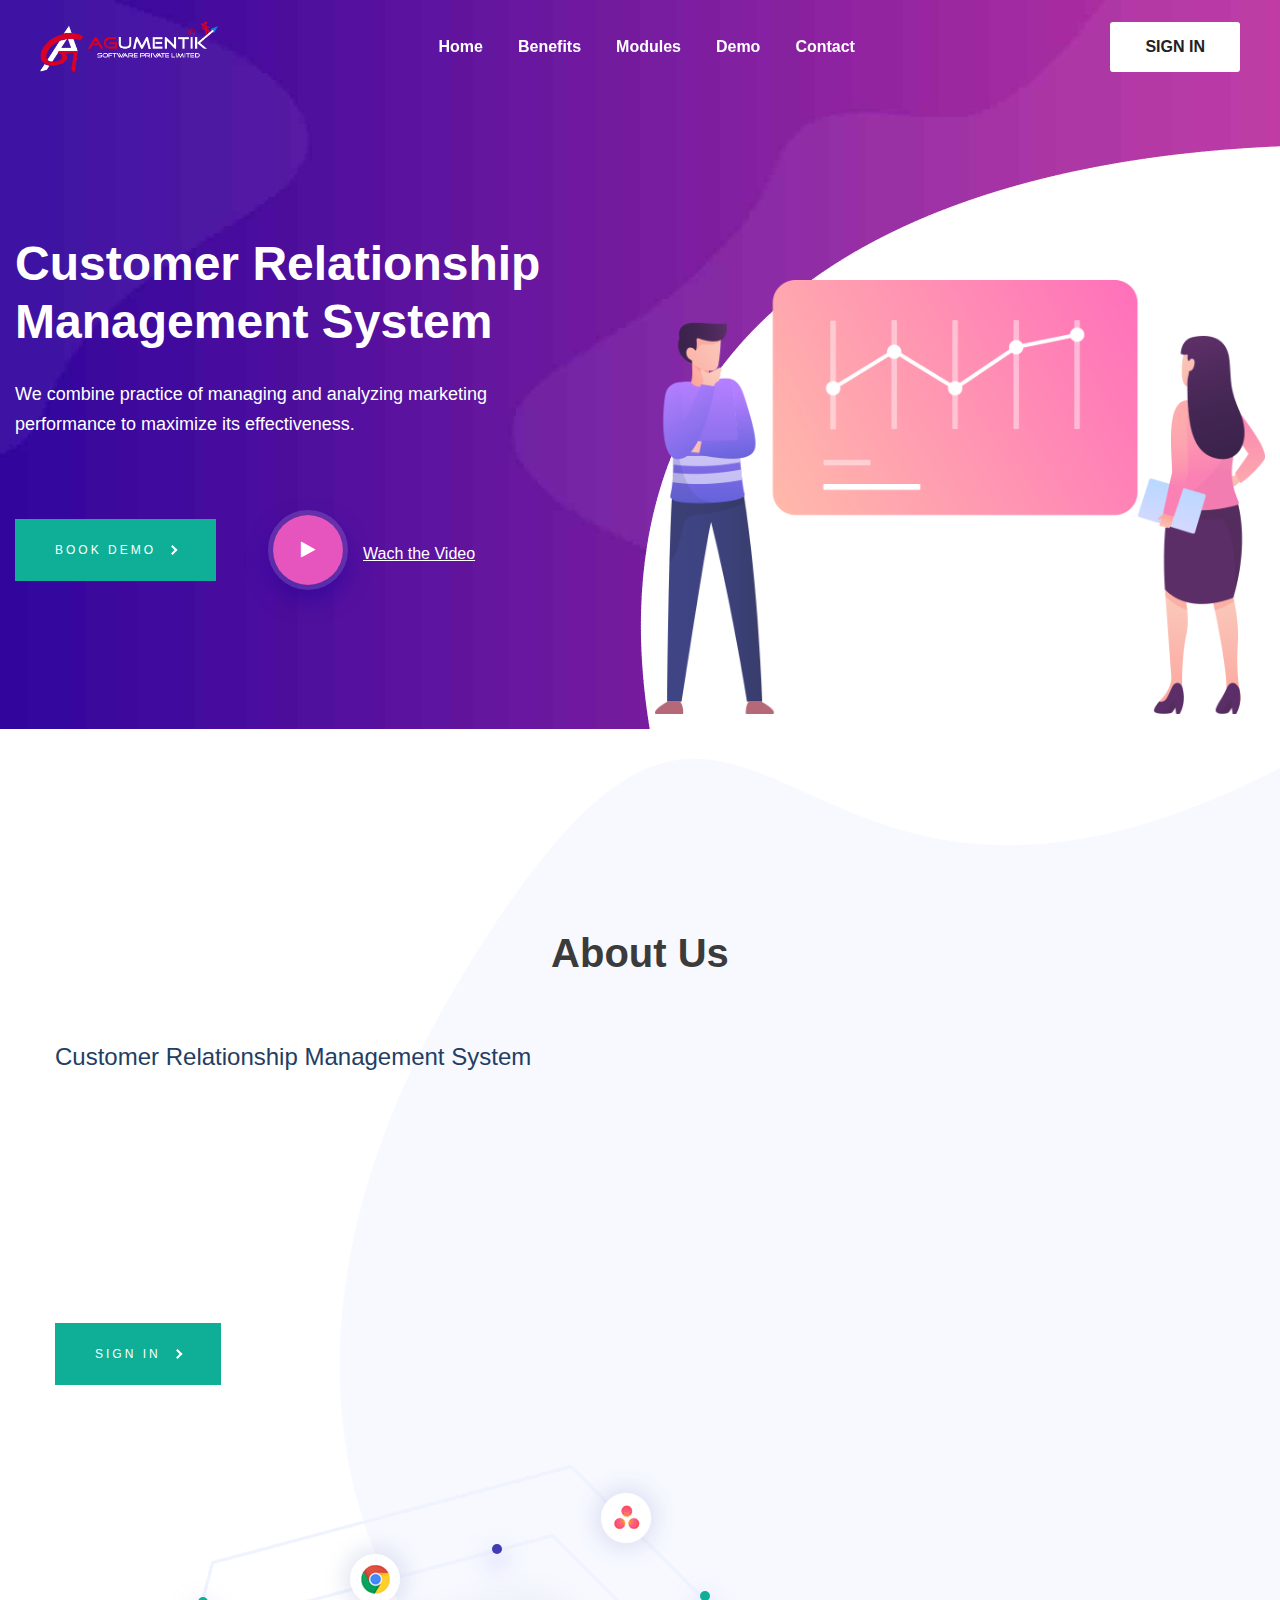
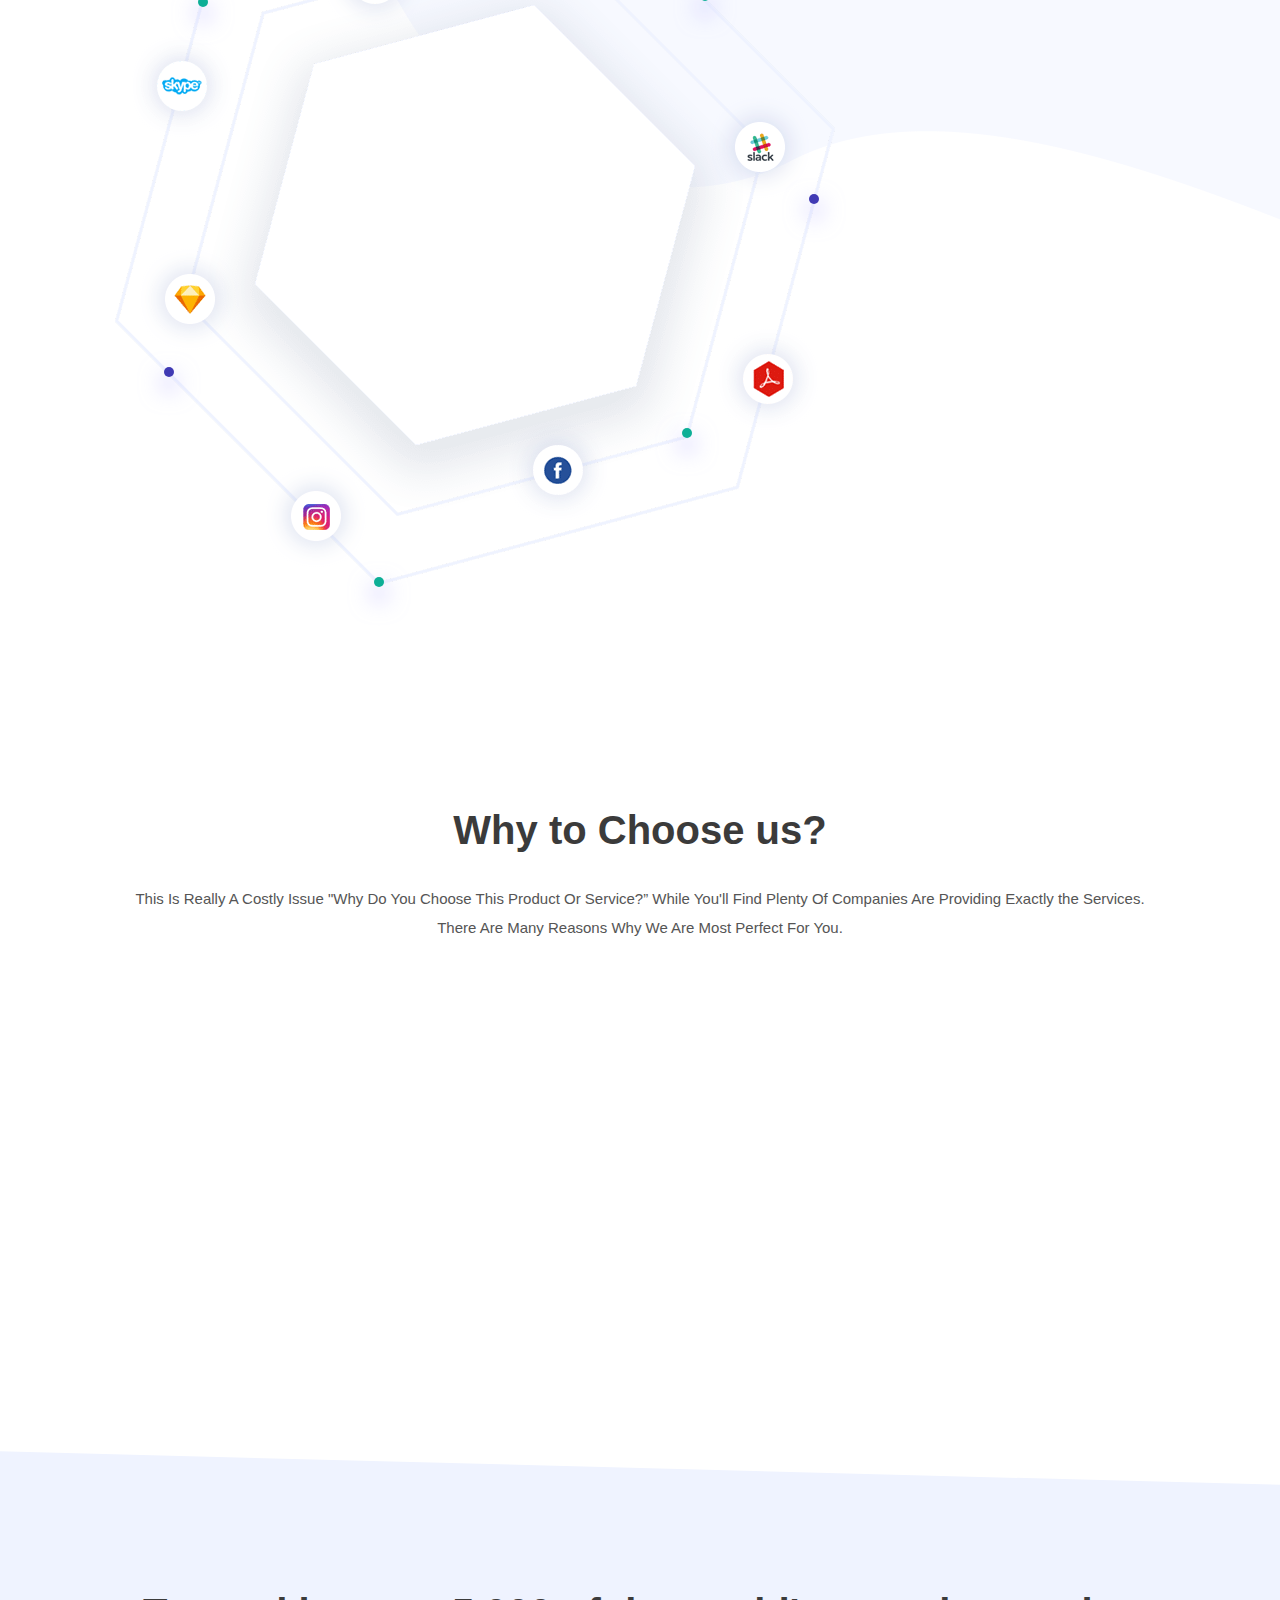
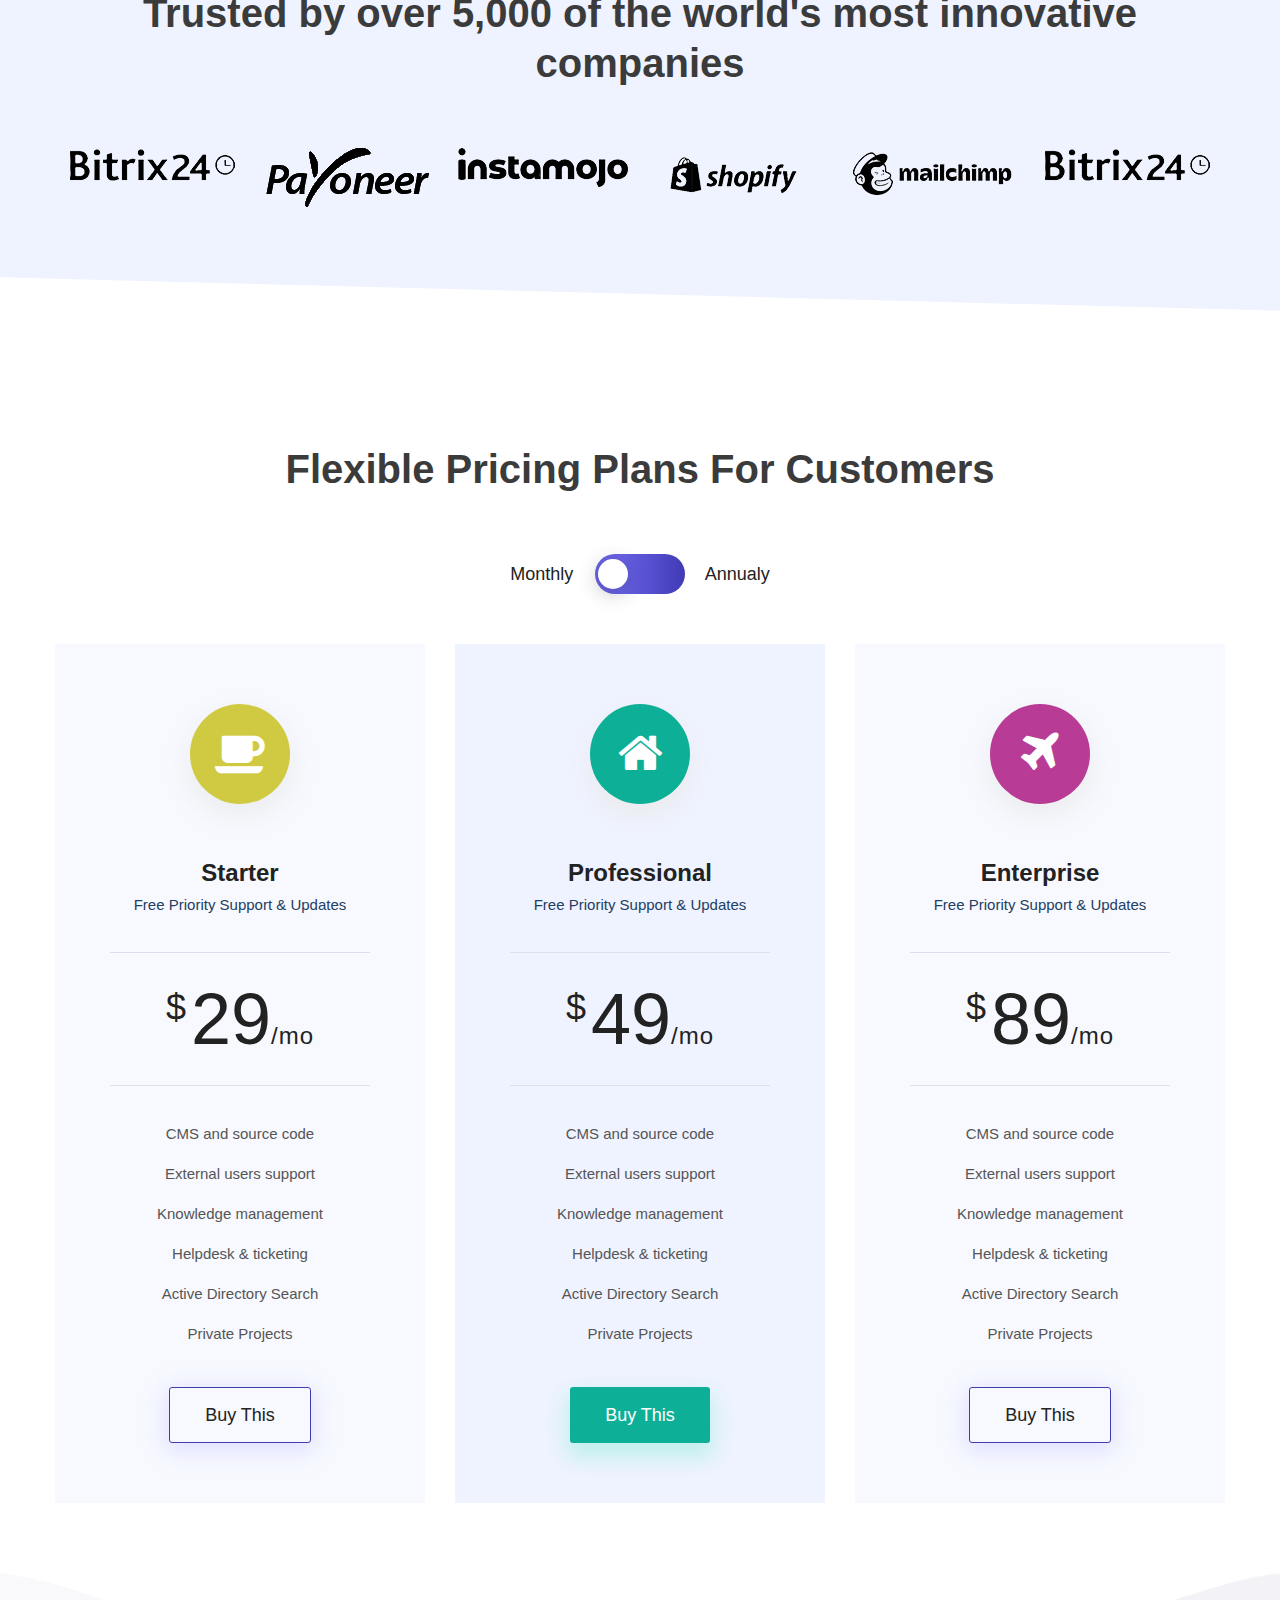
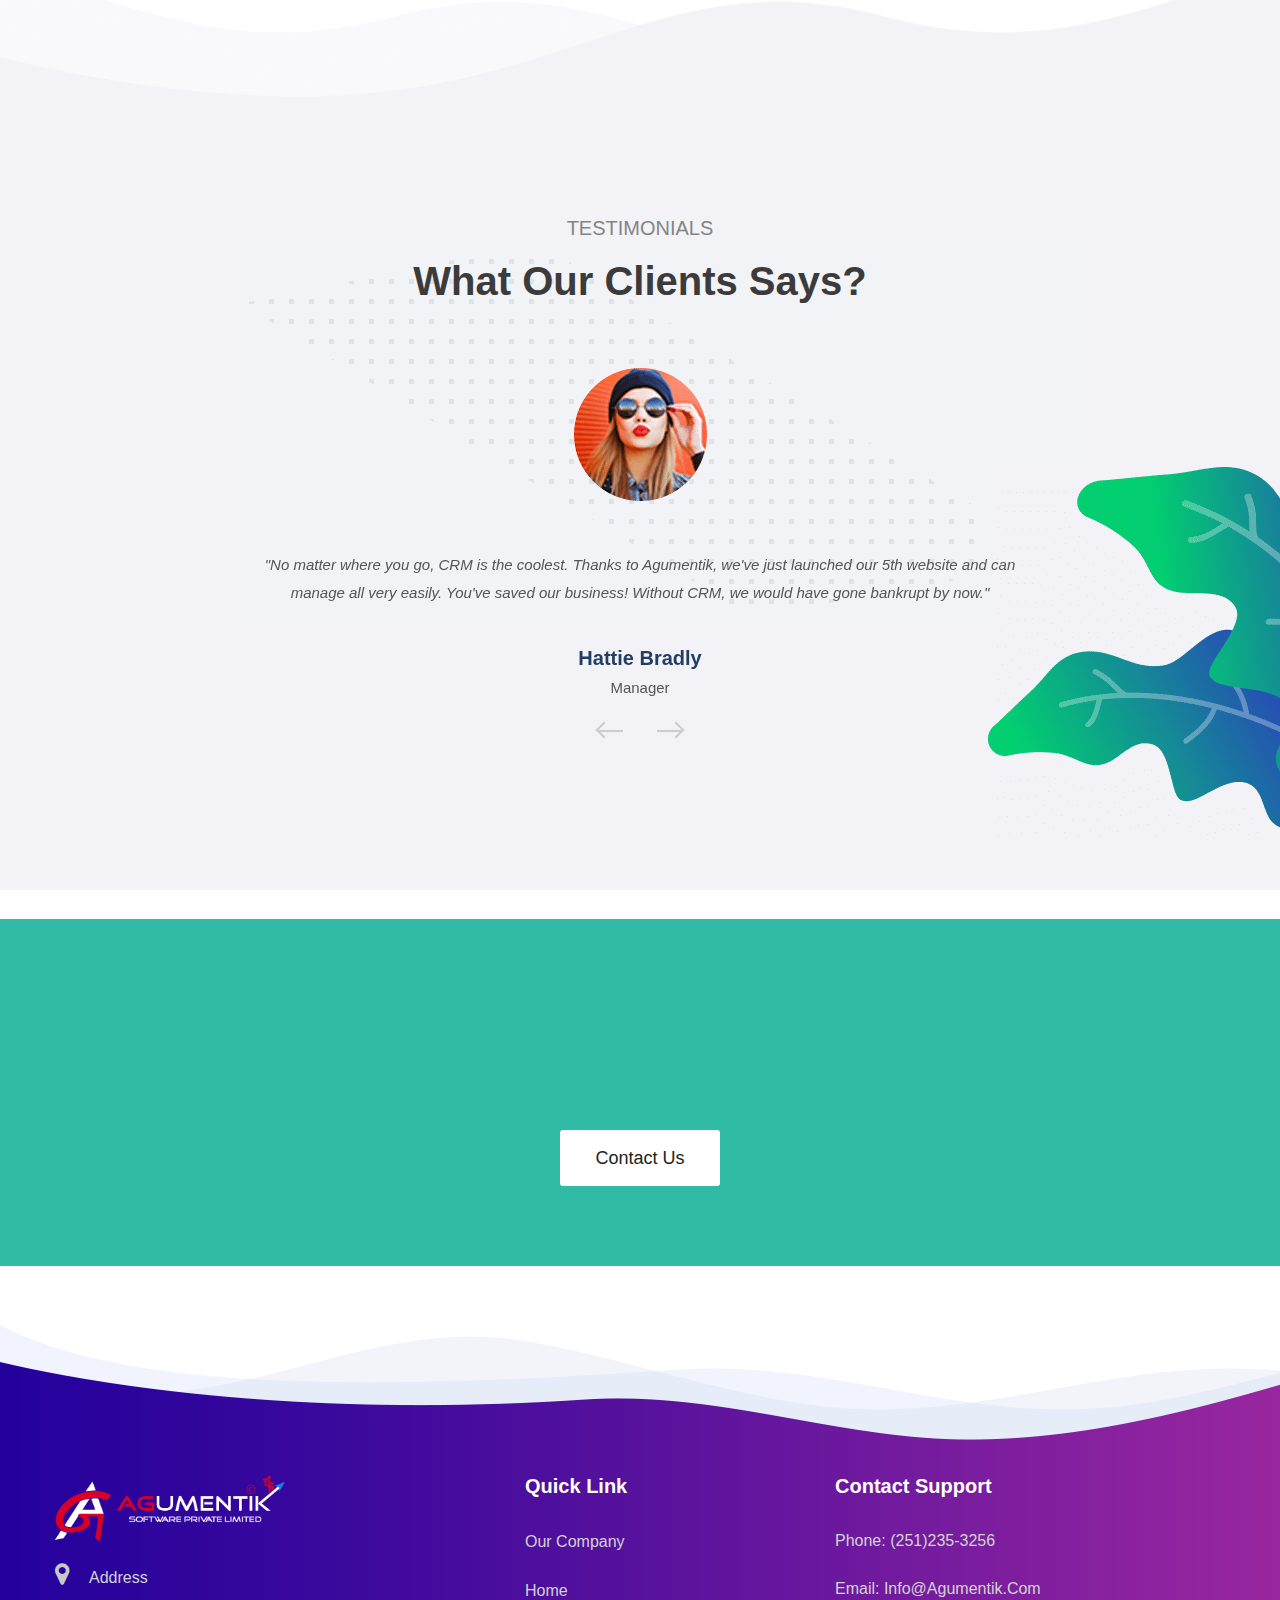
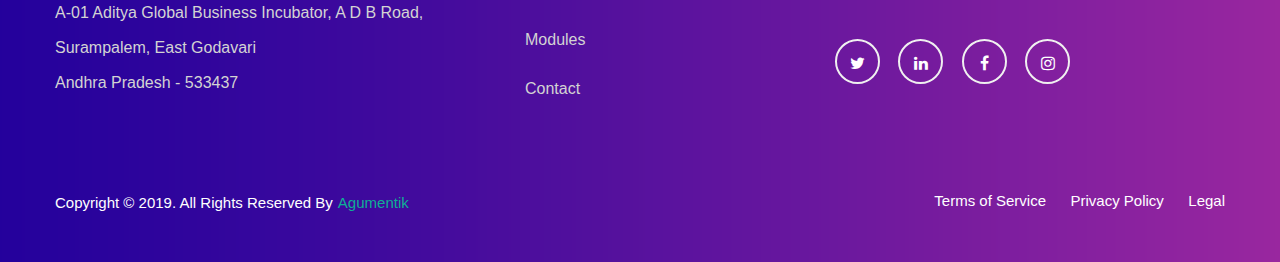
==== commit 21ae2cfa: "content updation" ====
--- a/index.html
+++ b/index.html
@@ -66,6 +66,10 @@
             }
             .hea{
                padding: 0 40px;
+            }
+            .wy .col-lg-4,.wy .col-md-6{
+               padding-right: 40px !important;
+               padding-left: 40px !important;
             }
       </style>
    </head>
@@ -144,9 +148,9 @@
                                  <div class="row">
                                     <div class="content-column col-xl-6">
                                        <div class="content-box">
-                                          <h1 class="wow fadeInUp" data-wow-delay="800ms">Track productivity &amp; <br> keep your projects <br>on the budget</h1>
+                                          <h1 class="wow fadeInUp" data-wow-delay="800ms">Customer Relationship<br>Management System</h1>
                                           <div class="text wow fadeInUp" data-wow-delay="1200ms">We combine practice of managing and analyzing marketing <br>performance to maximize its effectiveness.</div>
-                                          <div class="aaa" > <a href="#"  data-animation-child="" class="arrow-btn-box top-margin-30 fade-anim-box tr-delay05 animated fade-anim" data-animation="fade-anim"> <span class="arrow-btn pointer-large animsition-link"> Get Started</span> </a></div>
+                                          <div class="aaa" > <a href="#"  data-animation-child="" class="arrow-btn-box top-margin-30 fade-anim-box tr-delay05 animated fade-anim" data-animation="fade-anim"> <span class="arrow-btn pointer-large animsition-link">Book Demo</span> </a></div>
                                           <div class="video-box vid" ><a href="images/video.mp4" class="lightbox-image video-link"><i class="icon fa fa-play"></i><span class="ripple"></span>Wach the Video</a></div>
                                        </div>
                                     </div>
@@ -189,13 +193,20 @@
                                  <div class="row">
                                     <div class="content-column">
                                        <div class="about-block-two">
-                                          <h3>Get full control over data, source access &amp; <br>additional productive tools.</h3>
-                                          <div class="text wow fadeInUp">Veniam quis nostrud exercitation ullamco laboris nisi ut aliquip ex ea duis aute irure dolor in reprehenderit in voluptate velit esse cillum dolore eu fugiat nulla pariatur. Excepteur sint occaecat cupidatat non.</div>
-                                          <ul class="wow fadeInUp" data-wow-delay=".5s">
+                                          <h3>Customer Relationship Management System</h3>
+                                          <div class="text wow fadeInUp">Customer Relationship Management (CRM) system is a blend of people, technology, and processes that helps us in
+                                          understanding, customers of the company. Many firms utilize CRM processes for better decision making, improved business
+                                          intelligence, enhanced customer relations, and good quality of services and product offerings. This system focuses on
+                                          the company’s relationship with customers and its development along with their retention.<br><br> CRM system follows an
+                                          integrated approach that evolves and advances in information technology and customer-centric processes. To build
+                                          cooperative and partnering relationships with the customers, it is very important to have indepth and integrated
+                                          customer knowledge. At first, CRM develops full knowledge about customer behavior and preferences, based on this
+                                          knowledge firms develop their programs and strategies that enhance the customer relationship with the company.</div>
+                                          <!-- <ul class="wow fadeInUp" data-wow-delay=".5s">
                                              <li><span class="fa fa-chevron-circle-right"></span>Nulla pariatur. Excepteur sint occaecat cupidatat non proident sunt culpa qui officia deserunt mollit anim id est laborum.</li>
                                              <li><span class="fa fa-chevron-circle-right"></span>Accusantium doloremque laudantium, totam rem aperiam, eaque ipsa quae ab illo inventore veritatist quasi architecto.</li>
                                              <li><span class="fa fa-chevron-circle-right"></span>Beatae vitae dicta sunt explicabo. Nemo enim ipsam voluptatem quia voluptas sit aspernatur aut odit aut fugit sed quia.</li>
-                                          </ul>
+                                          </ul> -->
                                           <div class="aaa"> <a href="login.html"  data-animation-child="" class="arrow-btn-box top-margin-30 fade-anim-box tr-delay05 animated fade-anim" data-animation="fade-anim"> <span class="arrow-btn pointer-large animsition-link">SIGN IN</span> </a></div>
                                        </div>
                                     </div>
@@ -299,64 +310,54 @@
                                  <div class="sec-title text-center mb-30">
                                     <h1>Why to Choose us?</h1>
                                  </div>
-                                 <div class="text text-center mb-70">Minim veniam quis nostrud exercitation ullamco laboris nisi ut aliquip ex ea commodo consequat. Duis aute irure dolor iny <br>reprehenderit in voluptate velit esse cillum dolore eu fugiat nulla pariatur. Excepteur sint occaecat cupidatat non proident sunt <br> culpa qui officia deserunt mollit anim id est laborum sed ut perspiciatis unde omnis.</div>
-                                 <div class="row">
-                                    <div class="feature-block-four col-lg-3 col-md-6 wow fadeInUp">
+                                 <div class="text text-center mb-70">This Is Really A Costly Issue "Why Do You Choose This Product Or Service?” While You'll Find Plenty Of Companies Are
+                                 Providing Exactly the Services.<br> There Are Many Reasons Why We Are Most Perfect For You.</div>
+                                 <div class="row wy">
+                                    <div class="feature-block-four col-lg-4 col-md-6 wow fadeInUp">
                                        <div class="inner-box">
-                                          <div class="icon-box"><span class="icon icon fa fa-tasks"></span></div>
-                                          <h4><a href="#">Tasks &#038; Projects</a></h4>
+                                          <div class="icon-box"><span class="icon icon fa fa-shield"></span></div>
+                                          <h4><a href="#">Secure</a></h4>
                                           <div class="overlay-content">
                                              <div class="content-box">
-                                                <div class="icon-box"><span class="icon icon fa fa-tasks"></span></div>
-                                                <h4><a href="#">Tasks &#038; Projects</a></h4>
-                                                <div class="text">Ipsum dolor sit amet conduc sed adipisicing elit, sed eiug tempor incididunt labor</div>
+                                                <div class="icon-box"><span class="icon icon fa fa-shield"></span></div>
+                                                <h4><a href="#">Secure</a></h4>
+                                                <div class="text">High Secured framework which helps you in maintaining the privacy of different users.<br></div>
                                                 <div class="link"><a href="contact.html" class="theme-btn btn-style-twelve"><span class="fa fa-arrow-right"></span></a></div>
                                              </div>
                                           </div>
                                        </div>
                                     </div>
-                                    <div class="feature-block-four col-lg-3 col-md-6 wow fadeInUp">
+                                    <div class="feature-block-four col-lg-4 col-md-6 wow fadeInUp">
+                                       <div class="inner-box">
+                                          <div class="icon-box"><span class="icon icon fa fa-cog"></span></div>
+                                          <h4><a href="#">Customizable</a></h4>
+                                          <div class="overlay-content">
+                                             <div class="content-box">
+                                                <div class="icon-box"><span class="icon icon fa fa-cog"></span></div>
+                                                <h4><a href="#">Customizable</a></h4>
+                                                <div class="text">If you have additional requirements you can customize it as your own choice. You need a cost for it.</div>
+                                                <div class="link"><a href="contact.html" class="theme-btn btn-style-twelve"><span
+                                                         class="fa fa-arrow-right"></span></a></div>
+                                             </div>
+                                          </div>
+                                       </div>
+                                    </div>
+                                    <div class="feature-block-four col-lg-4 col-md-6 wow fadeInUp">
                                        <div class="inner-box">
                                           <div class="icon-box"><span class="icon icon fa fa-comments"></span></div>
-                                          <h4><a href="#">Collaboration</a></h4>
+                                          <h4><a href="#">24/7 Support</a></h4>
                                           <div class="overlay-content">
                                              <div class="content-box">
                                                 <div class="icon-box"><span class="icon icon fa fa-comments"></span></div>
-                                                <h4><a href="#">Collaboration</a></h4>
-                                                <div class="text">Ipsum dolor sit amet conduc sed adipisicing elit, sed eiug tempor incididunt labor</div>
+                                                <h4><a href="#">24/7 Support</a></h4>
+                                                <div class="text">We are always ready to make our customer happy. You will get 24/7 customer service from us.</div>
                                                 <div class="link"><a href="contact.html" class="theme-btn btn-style-twelve"><span class="fa fa-arrow-right"></span></a></div>
                                              </div>
                                           </div>
                                        </div>
                                     </div>
-                                    <div class="feature-block-four col-lg-3 col-md-6 wow fadeInUp">
-                                       <div class="inner-box">
-                                          <div class="icon-box"><span class="icon icon fa fa-cube"></span></div>
-                                          <h4><a href="#">Integration</a></h4>
-                                          <div class="overlay-content">
-                                             <div class="content-box">
-                                                <div class="icon-box"><span class="icon icon fa fa-cube"></span></div>
-                                                <h4><a href="#">Integration</a></h4>
-                                                <div class="text">Ipsum dolor sit amet conduc sed adipisicing elit, sed eiug tempor incididunt labor</div>
-                                                <div class="link"><a href="contact.html" class="theme-btn btn-style-twelve"><span class="fa fa-arrow-right"></span></a></div>
-                                             </div>
-                                          </div>
-                                       </div>
-                                    </div>
-                                    <div class="feature-block-four col-lg-3 col-md-6 wow fadeInUp">
-                                       <div class="inner-box">
-                                          <div class="icon-box"><span class="icon icon fa fa-cog"></span></div>
-                                          <h4><a href="#">Productivity</a></h4>
-                                          <div class="overlay-content">
-                                             <div class="content-box">
-                                                <div class="icon-box"><span class="icon icon fa fa-cog"></span></div>
-                                                <h4><a href="#">Productivity</a></h4>
-                                                <div class="text">Ipsum dolor sit amet conduc sed adipisicing elit, sed eiug tempor incididunt labor</div>
-                                                <div class="link"><a href="contact.html" class="theme-btn btn-style-twelve"><span class="fa fa-arrow-right"></span></a></div>
-                                             </div>
-                                          </div>
-                                       </div>
-                                    </div>
+                                    
+                                   
                                  </div>
                               </div>
                            </section>
@@ -377,8 +378,8 @@
                            <section class=" clients-section-two">
                               <div class="auto-container">
                                  <div class="sec-title text-center">
-                                    <h1>Trusted by millions of companies</h1>
-                                    <div class="text">Enderit in voluptate velit esse cillum dolore eu fugiat nulla pariatur. Excepteur sint occaecat cupidatat non proident <br>sunt culpa qui officia deserunt mollit anim id est laborum sed ut perspiciatis unde omnis.</div>
+                                    <h1>Trusted by over 5,000 of the world's most innovative companies</h1>
+                                    <!-- <div class="text">Enderit in voluptate velit esse cillum dolore eu fugiat nulla pariatur. Excepteur sint occaecat cupidatat non proident <br>sunt culpa qui officia deserunt mollit anim id est laborum sed ut perspiciatis unde omnis.</div> -->
                                  </div>
                                  <div class="sponsors-outer">
                                     <ul class="six-item-carousel owl-carousel owl-theme owl-nav-none owl-dots-none">
@@ -386,7 +387,7 @@
                                           <figure class="image-box">
                                              <a href="#">
                                                 <picture>
-                                                   <img src="images/c-1.png" alt="Image"/>
+                                                   <img src="images/partner.png" width="100" alt="Image"/>
                                                 </picture>
                                              </a>
                                           </figure>
@@ -395,7 +396,7 @@
                                           <figure class="image-box">
                                              <a href="#">
                                                 <picture>
-                                                   <img src="images/c-2.png" alt="Image"/>
+                                                   <img src="images/partner1.png" width="100" alt="Image"/>
                                                 </picture>
                                              </a>
                                           </figure>
@@ -404,7 +405,7 @@
                                           <figure class="image-box">
                                              <a href="#">
                                                 <picture>
-                                                   <img src="images/c-3.png" alt="Image"/>
+                                                   <img src="images/partner2.png" width="100" alt="Image"/>
                                                 </picture>
                                              </a>
                                           </figure>
@@ -413,7 +414,7 @@
                                           <figure class="image-box">
                                              <a href="#">
                                                 <picture>
-                                                   <img src="images/c-4.png" alt="Image"/>
+                                                   <img src="images/partner3.png" width="100" alt="Image"/>
                                                 </picture>
                                              </a>
                                           </figure>
@@ -422,7 +423,7 @@
                                           <figure class="image-box">
                                              <a href="#">
                                                 <picture>
-                                                   <img src="images/c-5.png" alt="Image"/>
+                                                   <img src="images/partner4.png" width="100" alt="Image"/>
                                                 </picture>
                                              </a>
                                           </figure>
@@ -431,7 +432,7 @@
                                           <figure class="image-box">
                                              <a href="#">
                                                 <picture>
-                                                   <img src="images/c-6.png" alt="Image"/>
+                                                   <img src="images/partner.png" width="100" alt="Image"/>
                                                 </picture>
                                              </a>
                                           </figure>
@@ -440,7 +441,7 @@
                                           <figure class="image-box">
                                              <a href="#">
                                                 <picture>
-                                                   <img src="images/c-1.png" alt="Image"/>
+                                                   <img src="images/partner1.png" width="100" alt="Image"/>
                                                 </picture>
                                              </a>
                                           </figure>
@@ -449,20 +450,12 @@
                                           <figure class="image-box">
                                              <a href="#">
                                                 <picture>
-                                                   <img src="images/c-2.png" alt="Image"/>
+                                                   <img src="images/partner2.png" width="100" alt="Image"/>
                                                 </picture>
                                              </a>
                                           </figure>
                                        </li>
-                                       <li class="slide-item">
-                                          <figure class="image-box">
-                                             <a href="#">
-                                                <picture>
-                                                   <img src="images/c-3.png" alt="Image"/>
-                                                </picture>
-                                             </a>
-                                          </figure>
-                                       </li>
+                                      
                                       
                                     </ul>
                                  </div>
@@ -488,7 +481,7 @@
                                  <div class="sec-title text-center">
                                     
                                     <h1>Flexible Pricing Plans For Customers</h1>
-                                    <div class="text">Minim veniam quis nostrud exercitation ullamco laboris nisi ut aliquip ex ea consequat. Duis aute irure dolor in <br> reprehenderit in voluptate velit esse cillum dolore eu fugiat nulla pariatur excepteur</div>
+                                    <!-- <div class="text">Minim veniam quis nostrud exercitation ullamco laboris nisi ut aliquip ex ea consequat. Duis aute irure dolor in <br> reprehenderit in voluptate velit esse cillum dolore eu fugiat nulla pariatur excepteur</div> -->
                                  </div>
                                  <div class="pricing-tabs tabs-box">
                                     <ul class="tab-buttons">
@@ -708,7 +701,7 @@
                               <div class="auto-container">
                                  <div class="sec-title text-center light wow fadeInUp">
                                     <span class="title" style="font-size: 23px;">For further query or For detailed information about software.</span>
-                                    <h1>5,000,000+ organizations are already using us</h1>
+                                    <h1>5,000+ organizations are already using us</h1>
                                  </div>
                                  <div class="link-btn text-center"><a href="contact.html" class="theme-btn btn-style-one">Contact Us</a></div>
                               </div>
--- a/css/style.css
+++ b/css/style.css
@@ -10967,7 +10967,7 @@
  */
 
 :root {
-    --blue:#007bff;--indigo:#6610f2;--purple:#6f42c1;--pink:#e83e8c;--red:#dc3545;--orange:#fd7e14;--yellow:#ffc107;--green:#28a745;--teal:#20c997;--cyan:#17a2b8;--white:#fff;--gray:#6c757d;--gray-dark:#343a40;--primary:#007bff;--secondary:#6c757d;--success:#28a745;--info:#17a2b8;--warning:#ffc107;--danger:#dc3545;--light:#f8f9fa;--dark:#343a40;--breakpoint-xs:0;--breakpoint-sm:576px;--breakpoint-md:768px;--breakpoint-lg:992px;--breakpoint-xl:1200px;--font-family-sans-serif:-apple-system,BlinkMacSystemFont,"Segoe UI",Roboto,"Helvetica Neue",Arial,sans-serif,"Apple Color Emoji","Segoe UI Emoji","Segoe UI Symbol";--font-family-monospace:SFMono-Regular,Menlo,Monaco,Consolas,"Liberation Mono","Courier New",monospace}*,::after,::before{box-sizing:border-box}html{font-family:sans-serif;line-height:1.15;-webkit-text-size-adjust:100%;-ms-text-size-adjust:100%;-ms-overflow-style:scrollbar;-webkit-tap-highlight-color:transparent}@-ms-viewport{width:device-width}article,aside,figcaption,figure,footer,header,hgroup,main,nav,section{display:block}body{margin:0;font-family:-apple-system,BlinkMacSystemFont,"Segoe UI",Roboto,"Helvetica Neue",Arial,sans-serif,"Apple Color Emoji","Segoe UI Emoji","Segoe UI Symbol";font-size:1rem;font-weight:400;line-height:1.5;color:#212529;text-align:left;background-color:#fff}[tabindex="-1"]:focus{outline:0!important}hr{box-sizing:content-box;height:0;overflow:visible}h1,h2,h3,h4,h5,h6{margin-top:0;margin-bottom:.5rem}p{margin-top:0;margin-bottom:1rem}abbr[data-original-title],abbr[title]{text-decoration:underline;-webkit-text-decoration:underline dotted;text-decoration:underline dotted;cursor:help;border-bottom:0}address{margin-bottom:1rem;font-style:normal;line-height:inherit}dl,ol,ul{margin-top:0;margin-bottom:1rem}ol ol,ol ul,ul ol,ul ul{margin-bottom:0}dt{font-weight:700}dd{margin-bottom:.5rem;margin-left:0}blockquote{margin:0 0 1rem}dfn{font-style:italic}b,strong{font-weight:bolder}small{font-size:80%}sub,sup{position:relative;font-size:75%;line-height:0;vertical-align:baseline}sub{bottom:-.25em}sup{top:-.5em}a{color:#007bff;text-decoration:none;background-color:transparent;-webkit-text-decoration-skip:objects}a:hover{color:#0056b3;text-decoration:underline}a:not([href]):not([tabindex]){color:inherit;text-decoration:none}a:not([href]):not([tabindex]):focus,a:not([href]):not([tabindex]):hover{color:inherit;text-decoration:none}a:not([href]):not([tabindex]):focus{outline:0}code,kbd,pre,samp{font-family:SFMono-Regular,Menlo,Monaco,Consolas,"Liberation Mono","Courier New",monospace;font-size:1em}pre{margin-top:0;margin-bottom:1rem;overflow:auto;-ms-overflow-style:scrollbar}figure{margin:0 0 1rem}img{vertical-align:middle;border-style:none}svg:not(:root){overflow:hidden}table{border-collapse:collapse}caption{padding-top:.75rem;padding-bottom:.75rem;color:#6c757d;text-align:left;caption-side:bottom}th{text-align:inherit}label{display:inline-block;margin-bottom:.5rem}button{border-radius:0}button:focus{outline:1px dotted;outline:5px auto -webkit-focus-ring-color}button,input,optgroup,select,textarea{margin:0;font-family:inherit;font-size:inherit;line-height:inherit}button,input{overflow:visible}button,select{text-transform:none}[type=reset],[type=submit],button,html [type=button]{-webkit-appearance:button}[type=button]::-moz-focus-inner,[type=reset]::-moz-focus-inner,[type=submit]::-moz-focus-inner,button::-moz-focus-inner{padding:0;border-style:none}input[type=checkbox],input[type=radio]{box-sizing:border-box;padding:0}input[type=date],input[type=datetime-local],input[type=month],input[type=time]{-webkit-appearance:listbox}textarea{overflow:auto;resize:vertical}fieldset{min-width:0;padding:0;margin:0;border:0}legend{display:block;width:100%;max-width:100%;padding:0;margin-bottom:.5rem;font-size:1.5rem;line-height:inherit;color:inherit;white-space:normal}progress{vertical-align:baseline}[type=number]::-webkit-inner-spin-button,[type=number]::-webkit-outer-spin-button{height:auto}[type=search]{outline-offset:-2px;-webkit-appearance:none}[type=search]::-webkit-search-cancel-button,[type=search]::-webkit-search-decoration{-webkit-appearance:none}::-webkit-file-upload-button{font:inherit;-webkit-appearance:button}output{display:inline-block}summary{display:list-item;cursor:pointer}template{display:none}[hidden]{display:none!important}.h1,.h2,.h3,.h4,.h5,.h6,h1,h2,h3,h4,h5,h6{margin-bottom:.5rem;font-family:inherit;font-weight:500;line-height:1.2;color:inherit}.h1,h1{font-size:2.5rem}.h2,h2{font-size:2rem}.h3,h3{font-size:1.75rem}.h4,h4{font-size:1.5rem}.h5,h5{font-size:1.25rem}.h6,h6{font-size:1rem}.lead{font-size:1.25rem;font-weight:300}.display-1{font-size:6rem;font-weight:300;line-height:1.2}.display-2{font-size:5.5rem;font-weight:300;line-height:1.2}.display-3{font-size:4.5rem;font-weight:300;line-height:1.2}.display-4{font-size:3.5rem;font-weight:300;line-height:1.2}hr{margin-top:1rem;margin-bottom:1rem;border:0;border-top:1px solid rgba(0,0,0,.1)}.small,small{font-size:80%;font-weight:400}.mark,mark{padding:.2em;background-color:#fcf8e3}.list-unstyled{padding-left:0;list-style:none}.list-inline{padding-left:0;list-style:none}.list-inline-item{display:inline-block}.list-inline-item:not(:last-child){margin-right:.5rem}.initialism{font-size:90%;text-transform:uppercase}.blockquote{margin-bottom:1rem;font-size:1.25rem}.blockquote-footer{display:block;font-size:80%;color:#6c757d}.blockquote-footer::before{content:"\2014 \00A0"}.img-fluid{max-width:100%;height:auto}.img-thumbnail{padding:.25rem;background-color:#fff;border:1px solid #dee2e6;border-radius:.25rem;max-width:100%;height:auto}.figure{display:inline-block}.figure-img{margin-bottom:.5rem;line-height:1}.figure-caption{font-size:90%;color:#6c757d}code{font-size:87.5%;color:#e83e8c;word-break:break-word}a>code{color:inherit}kbd{padding:.2rem .4rem;font-size:87.5%;color:#fff;background-color:#212529;border-radius:.2rem}kbd kbd{padding:0;font-size:100%;font-weight:700}pre{display:block;font-size:87.5%;color:#212529}pre code{font-size:inherit;color:inherit;word-break:normal}.pre-scrollable{max-height:340px;overflow-y:scroll}.container{width:100%;padding-right:15px;padding-left:15px;margin-right:auto;margin-left:auto}@media (min-width:576px){.container{max-width:540px}}@media (min-width:768px){.container{max-width:720px}}@media (min-width:992px){.container{max-width:960px}}@media (min-width:1200px){.container{max-width:1140px}}.container-fluid{width:100%;padding-right:15px;padding-left:15px;margin-right:auto;margin-left:auto}.row{display:-ms-flexbox;display:flex;-ms-flex-wrap:wrap;flex-wrap:wrap;margin-right:-15px;margin-left:-15px}.no-gutters{margin-right:0;margin-left:0}.no-gutters>.col,.no-gutters>[class*=col-]{padding-right:0;padding-left:0}.col,.col-1,.col-10,.col-11,.col-12,.col-2,.col-3,.col-4,.col-5,.col-6,.col-7,.col-8,.col-9,.col-auto,.col-lg,.col-lg-1,.col-lg-10,.col-lg-11,.col-lg-12,.col-lg-2,.col-lg-3,.col-lg-4,.col-lg-5,.col-lg-6,.col-lg-7,.col-lg-8,.col-lg-9,.col-lg-auto,.col-md,.col-md-1,.col-md-10,.col-md-11,.col-md-12,.col-md-2,.col-md-3,.col-md-4,.col-md-5,.col-md-6,.col-md-7,.col-md-8,.col-md-9,.col-md-auto,.col-sm,.col-sm-1,.col-sm-10,.col-sm-11,.col-sm-12,.col-sm-2,.col-sm-3,.col-sm-4,.col-sm-5,.col-sm-6,.col-sm-7,.col-sm-8,.col-sm-9,.col-sm-auto,.col-xl,.col-xl-1,.col-xl-10,.col-xl-11,.col-xl-12,.col-xl-2,.col-xl-3,.col-xl-4,.col-xl-5,.col-xl-6,.col-xl-7,.col-xl-8,.col-xl-9,.col-xl-auto{position:relative;width:100%;min-height:1px;padding-right:15px;padding-left:15px}.col{-ms-flex-preferred-size:0;flex-basis:0%;-ms-flex-positive:1;flex-grow:1;max-width:100%}.col-auto{-ms-flex:0 0 auto;flex:0 0 auto;width:auto;max-width:none}.col-1{-ms-flex:0 0 8.333333%;flex:0 0 8.333333%;max-width:8.333333%}.col-2{-ms-flex:0 0 16.666667%;flex:0 0 16.666667%;max-width:16.666667%}.col-3{-ms-flex:0 0 25%;flex:0 0 25%;max-width:25%}.col-4{-ms-flex:0 0 33.333333%;flex:0 0 33.333333%;max-width:33.333333%}.col-5{-ms-flex:0 0 41.666667%;flex:0 0 41.666667%;max-width:41.666667%}.col-6{-ms-flex:0 0 50%;flex:0 0 50%;max-width:50%}.col-7{-ms-flex:0 0 58.333333%;flex:0 0 58.333333%;max-width:58.333333%}.col-8{-ms-flex:0 0 66.666667%;flex:0 0 66.666667%;max-width:66.666667%}.col-9{-ms-flex:0 0 75%;flex:0 0 75%;max-width:75%}.col-10{-ms-flex:0 0 83.333333%;flex:0 0 83.333333%;max-width:83.333333%}.col-11{-ms-flex:0 0 91.666667%;flex:0 0 91.666667%;max-width:91.666667%}.col-12{-ms-flex:0 0 100%;flex:0 0 100%;max-width:100%}.order-first{-ms-flex-order:-1;order:-1}.order-last{-ms-flex-order:13;order:13}.order-0{-ms-flex-order:0;order:0}.order-1{-ms-flex-order:1;order:1}.order-2{-ms-flex-order:2;order:2}.order-3{-ms-flex-order:3;order:3}.order-4{-ms-flex-order:4;order:4}.order-5{-ms-flex-order:5;order:5}.order-6{-ms-flex-order:6;order:6}.order-7{-ms-flex-order:7;order:7}.order-8{-ms-flex-order:8;order:8}.order-9{-ms-flex-order:9;order:9}.order-10{-ms-flex-order:10;order:10}.order-11{-ms-flex-order:11;order:11}.order-12{-ms-flex-order:12;order:12}.offset-1{margin-left:8.333333%}.offset-2{margin-left:16.666667%}.offset-3{margin-left:25%}.offset-4{margin-left:33.333333%}.offset-5{margin-left:41.666667%}.offset-6{margin-left:50%}.offset-7{margin-left:58.333333%}.offset-8{margin-left:66.666667%}.offset-9{margin-left:75%}.offset-10{margin-left:83.333333%}.offset-11{margin-left:91.666667%}@media (min-width:576px){.col-sm{-ms-flex-preferred-size:0;flex-basis:0%;-ms-flex-positive:1;flex-grow:1;max-width:100%}.col-sm-auto{-ms-flex:0 0 auto;flex:0 0 auto;width:auto;max-width:none}.col-sm-1{-ms-flex:0 0 8.333333%;flex:0 0 8.333333%;max-width:8.333333%}.col-sm-2{-ms-flex:0 0 16.666667%;flex:0 0 16.666667%;max-width:16.666667%}.col-sm-3{-ms-flex:0 0 25%;flex:0 0 25%;max-width:25%}.col-sm-4{-ms-flex:0 0 33.333333%;flex:0 0 33.333333%;max-width:33.333333%}.col-sm-5{-ms-flex:0 0 41.666667%;flex:0 0 41.666667%;max-width:41.666667%}.col-sm-6{-ms-flex:0 0 50%;flex:0 0 50%;max-width:50%}.col-sm-7{-ms-flex:0 0 58.333333%;flex:0 0 58.333333%;max-width:58.333333%}.col-sm-8{-ms-flex:0 0 66.666667%;flex:0 0 66.666667%;max-width:66.666667%}.col-sm-9{-ms-flex:0 0 75%;flex:0 0 75%;max-width:75%}.col-sm-10{-ms-flex:0 0 83.333333%;flex:0 0 83.333333%;max-width:83.333333%}.col-sm-11{-ms-flex:0 0 91.666667%;flex:0 0 91.666667%;max-width:91.666667%}.col-sm-12{-ms-flex:0 0 100%;flex:0 0 100%;max-width:100%}.order-sm-first{-ms-flex-order:-1;order:-1}.order-sm-last{-ms-flex-order:13;order:13}.order-sm-0{-ms-flex-order:0;order:0}.order-sm-1{-ms-flex-order:1;order:1}.order-sm-2{-ms-flex-order:2;order:2}.order-sm-3{-ms-flex-order:3;order:3}.order-sm-4{-ms-flex-order:4;order:4}.order-sm-5{-ms-flex-order:5;order:5}.order-sm-6{-ms-flex-order:6;order:6}.order-sm-7{-ms-flex-order:7;order:7}.order-sm-8{-ms-flex-order:8;order:8}.order-sm-9{-ms-flex-order:9;order:9}.order-sm-10{-ms-flex-order:10;order:10}.order-sm-11{-ms-flex-order:11;order:11}.order-sm-12{-ms-flex-order:12;order:12}.offset-sm-0{margin-left:0}.offset-sm-1{margin-left:8.333333%}.offset-sm-2{margin-left:16.666667%}.offset-sm-3{margin-left:25%}.offset-sm-4{margin-left:33.333333%}.offset-sm-5{margin-left:41.666667%}.offset-sm-6{margin-left:50%}.offset-sm-7{margin-left:58.333333%}.offset-sm-8{margin-left:66.666667%}.offset-sm-9{margin-left:75%}.offset-sm-10{margin-left:83.333333%}.offset-sm-11{margin-left:91.666667%}}@media (min-width:768px){.col-md{-ms-flex-preferred-size:0;flex-basis:0%;-ms-flex-positive:1;flex-grow:1;max-width:100%}.col-md-auto{-ms-flex:0 0 auto;flex:0 0 auto;width:auto;max-width:none}.col-md-1{-ms-flex:0 0 8.333333%;flex:0 0 8.333333%;max-width:8.333333%}.col-md-2{-ms-flex:0 0 16.666667%;flex:0 0 16.666667%;max-width:16.666667%}.col-md-3{-ms-flex:0 0 25%;flex:0 0 25%;max-width:25%}.col-md-4{-ms-flex:0 0 33.333333%;flex:0 0 33.333333%;max-width:33.333333%}.col-md-5{-ms-flex:0 0 41.666667%;flex:0 0 41.666667%;max-width:41.666667%}.col-md-6{-ms-flex:0 0 50%;flex:0 0 50%;max-width:50%}.col-md-7{-ms-flex:0 0 58.333333%;flex:0 0 58.333333%;max-width:58.333333%}.col-md-8{-ms-flex:0 0 66.666667%;flex:0 0 66.666667%;max-width:66.666667%}.col-md-9{-ms-flex:0 0 75%;flex:0 0 75%;max-width:75%}.col-md-10{-ms-flex:0 0 83.333333%;flex:0 0 83.333333%;max-width:83.333333%}.col-md-11{-ms-flex:0 0 91.666667%;flex:0 0 91.666667%;max-width:91.666667%}.col-md-12{-ms-flex:0 0 100%;flex:0 0 100%;max-width:100%}.order-md-first{-ms-flex-order:-1;order:-1}.order-md-last{-ms-flex-order:13;order:13}.order-md-0{-ms-flex-order:0;order:0}.order-md-1{-ms-flex-order:1;order:1}.order-md-2{-ms-flex-order:2;order:2}.order-md-3{-ms-flex-order:3;order:3}.order-md-4{-ms-flex-order:4;order:4}.order-md-5{-ms-flex-order:5;order:5}.order-md-6{-ms-flex-order:6;order:6}.order-md-7{-ms-flex-order:7;order:7}.order-md-8{-ms-flex-order:8;order:8}.order-md-9{-ms-flex-order:9;order:9}.order-md-10{-ms-flex-order:10;order:10}.order-md-11{-ms-flex-order:11;order:11}.order-md-12{-ms-flex-order:12;order:12}.offset-md-0{margin-left:0}.offset-md-1{margin-left:8.333333%}.offset-md-2{margin-left:16.666667%}.offset-md-3{margin-left:25%}.offset-md-4{margin-left:33.333333%}.offset-md-5{margin-left:41.666667%}.offset-md-6{margin-left:50%}.offset-md-7{margin-left:58.333333%}.offset-md-8{margin-left:66.666667%}.offset-md-9{margin-left:75%}.offset-md-10{margin-left:83.333333%}.offset-md-11{margin-left:91.666667%}}@media (min-width:992px){.col-lg{-ms-flex-preferred-size:0;flex-basis:0%;-ms-flex-positive:1;flex-grow:1;max-width:100%}.col-lg-auto{-ms-flex:0 0 auto;flex:0 0 auto;width:auto;max-width:none}.col-lg-1{-ms-flex:0 0 8.333333%;flex:0 0 8.333333%;max-width:8.333333%}.col-lg-2{-ms-flex:0 0 16.666667%;flex:0 0 16.666667%;max-width:16.666667%}.col-lg-3{-ms-flex:0 0 25%;flex:0 0 25%;max-width:25%}.col-lg-4{-ms-flex:0 0 33.333333%;flex:0 0 33.333333%;max-width:33.333333%}.col-lg-5{-ms-flex:0 0 41.666667%;flex:0 0 41.666667%;max-width:41.666667%}.col-lg-6{-ms-flex:0 0 50%;flex:0 0 50%;max-width:50%}.col-lg-7{-ms-flex:0 0 58.333333%;flex:0 0 58.333333%;max-width:58.333333%}.col-lg-8{-ms-flex:0 0 66.666667%;flex:0 0 66.666667%;max-width:66.666667%}.col-lg-9{-ms-flex:0 0 75%;flex:0 0 75%;max-width:75%}.col-lg-10{-ms-flex:0 0 83.333333%;flex:0 0 83.333333%;max-width:83.333333%}.col-lg-11{-ms-flex:0 0 91.666667%;flex:0 0 91.666667%;max-width:91.666667%}.col-lg-12{-ms-flex:0 0 100%;flex:0 0 100%;max-width:100%}.order-lg-first{-ms-flex-order:-1;order:-1}.order-lg-last{-ms-flex-order:13;order:13}.order-lg-0{-ms-flex-order:0;order:0}.order-lg-1{-ms-flex-order:1;order:1}.order-lg-2{-ms-flex-order:2;order:2}.order-lg-3{-ms-flex-order:3;order:3}.order-lg-4{-ms-flex-order:4;order:4}.order-lg-5{-ms-flex-order:5;order:5}.order-lg-6{-ms-flex-order:6;order:6}.order-lg-7{-ms-flex-order:7;order:7}.order-lg-8{-ms-flex-order:8;order:8}.order-lg-9{-ms-flex-order:9;order:9}.order-lg-10{-ms-flex-order:10;order:10}.order-lg-11{-ms-flex-order:11;order:11}.order-lg-12{-ms-flex-order:12;order:12}.offset-lg-0{margin-left:0}.offset-lg-1{margin-left:8.333333%}.offset-lg-2{margin-left:16.666667%}.offset-lg-3{margin-left:25%}.offset-lg-4{margin-left:33.333333%}.offset-lg-5{margin-left:41.666667%}.offset-lg-6{margin-left:50%}.offset-lg-7{margin-left:58.333333%}.offset-lg-8{margin-left:66.666667%}.offset-lg-9{margin-left:75%}.offset-lg-10{margin-left:83.333333%}.offset-lg-11{margin-left:91.666667%}}@media (min-width:1200px){.col-xl{-ms-flex-preferred-size:0;flex-basis:0%;-ms-flex-positive:1;flex-grow:1;max-width:100%}.col-xl-auto{-ms-flex:0 0 auto;flex:0 0 auto;width:auto;max-width:none}.col-xl-1{-ms-flex:0 0 8.333333%;flex:0 0 8.333333%;max-width:8.333333%}.col-xl-2{-ms-flex:0 0 16.666667%;flex:0 0 16.666667%;max-width:16.666667%}.col-xl-3{-ms-flex:0 0 25%;flex:0 0 25%;max-width:25%}.col-xl-4{-ms-flex:0 0 33.333333%;flex:0 0 33.333333%;max-width:33.333333%}.col-xl-5{-ms-flex:0 0 41.666667%;flex:0 0 41.666667%;max-width:41.666667%}.col-xl-6{-ms-flex:0 0 50%;flex:0 0 50%;max-width:50%}.col-xl-7{-ms-flex:0 0 58.333333%;flex:0 0 58.333333%;max-width:58.333333%}.col-xl-8{-ms-flex:0 0 66.666667%;flex:0 0 66.666667%;max-width:66.666667%}.col-xl-9{-ms-flex:0 0 75%;flex:0 0 75%;max-width:75%}.col-xl-10{-ms-flex:0 0 83.333333%;flex:0 0 83.333333%;max-width:83.333333%}.col-xl-11{-ms-flex:0 0 91.666667%;flex:0 0 91.666667%;max-width:91.666667%}.col-xl-12{-ms-flex:0 0 100%;flex:0 0 100%;max-width:100%}.order-xl-first{-ms-flex-order:-1;order:-1}.order-xl-last{-ms-flex-order:13;order:13}.order-xl-0{-ms-flex-order:0;order:0}.order-xl-1{-ms-flex-order:1;order:1}.order-xl-2{-ms-flex-order:2;order:2}.order-xl-3{-ms-flex-order:3;order:3}.order-xl-4{-ms-flex-order:4;order:4}.order-xl-5{-ms-flex-order:5;order:5}.order-xl-6{-ms-flex-order:6;order:6}.order-xl-7{-ms-flex-order:7;order:7}.order-xl-8{-ms-flex-order:8;order:8}.order-xl-9{-ms-flex-order:9;order:9}.order-xl-10{-ms-flex-order:10;order:10}.order-xl-11{-ms-flex-order:11;order:11}.order-xl-12{-ms-flex-order:12;order:12}.offset-xl-0{margin-left:0}.offset-xl-1{margin-left:8.333333%}.offset-xl-2{margin-left:16.666667%}.offset-xl-3{margin-left:25%}.offset-xl-4{margin-left:33.333333%}.offset-xl-5{margin-left:41.666667%}.offset-xl-6{margin-left:50%}.offset-xl-7{margin-left:58.333333%}.offset-xl-8{margin-left:66.666667%}.offset-xl-9{margin-left:75%}.offset-xl-10{margin-left:83.333333%}.offset-xl-11{margin-left:91.666667%}}.table{width:100%;max-width:100%;margin-bottom:1rem;background-color:transparent}.table td,.table th{padding:.75rem;vertical-align:top;border-top:1px solid #dee2e6}.table thead th{vertical-align:bottom;border-bottom:2px solid #dee2e6}.table tbody+tbody{border-top:2px solid #dee2e6}.table .table{background-color:#fff}.table-sm td,.table-sm th{padding:.3rem}.table-bordered{border:1px solid #dee2e6}.table-bordered td,.table-bordered th{border:1px solid #dee2e6}.table-bordered thead td,.table-bordered thead th{border-bottom-width:2px}.table-borderless tbody+tbody,.table-borderless td,.table-borderless th,.table-borderless thead th{border:0}.table-striped tbody tr:nth-of-type(odd){background-color:rgba(0,0,0,.05)}.table-hover tbody tr:hover{background-color:rgba(0,0,0,.075)}.table-primary,.table-primary>td,.table-primary>th{background-color:#b8daff}.table-hover .table-primary:hover{background-color:#9fcdff}.table-hover .table-primary:hover>td,.table-hover .table-primary:hover>th{background-color:#9fcdff}.table-secondary,.table-secondary>td,.table-secondary>th{background-color:#d6d8db}.table-hover .table-secondary:hover{background-color:#c8cbcf}.table-hover .table-secondary:hover>td,.table-hover .table-secondary:hover>th{background-color:#c8cbcf}.table-success,.table-success>td,.table-success>th{background-color:#c3e6cb}.table-hover .table-success:hover{background-color:#b1dfbb}.table-hover .table-success:hover>td,.table-hover .table-success:hover>th{background-color:#b1dfbb}.table-info,.table-info>td,.table-info>th{background-color:#bee5eb}.table-hover .table-info:hover{background-color:#abdde5}.table-hover .table-info:hover>td,.table-hover .table-info:hover>th{background-color:#abdde5}.table-warning,.table-warning>td,.table-warning>th{background-color:#ffeeba}.table-hover .table-warning:hover{background-color:#ffe8a1}.table-hover .table-warning:hover>td,.table-hover .table-warning:hover>th{background-color:#ffe8a1}.table-danger,.table-danger>td,.table-danger>th{background-color:#f5c6cb}.table-hover .table-danger:hover{background-color:#f1b0b7}.table-hover .table-danger:hover>td,.table-hover .table-danger:hover>th{background-color:#f1b0b7}.table-light,.table-light>td,.table-light>th{background-color:#fdfdfe}.table-hover .table-light:hover{background-color:#ececf6}.table-hover .table-light:hover>td,.table-hover .table-light:hover>th{background-color:#ececf6}.table-dark,.table-dark>td,.table-dark>th{background-color:#c6c8ca}.table-hover .table-dark:hover{background-color:#b9bbbe}.table-hover .table-dark:hover>td,.table-hover .table-dark:hover>th{background-color:#b9bbbe}.table-active,.table-active>td,.table-active>th{background-color:rgba(0,0,0,.075)}.table-hover .table-active:hover{background-color:rgba(0,0,0,.075)}.table-hover .table-active:hover>td,.table-hover .table-active:hover>th{background-color:rgba(0,0,0,.075)}.table .thead-dark th{color:#fff;background-color:#212529;border-color:#32383e}.table .thead-light th{color:#495057;background-color:#e9ecef;border-color:#dee2e6}.table-dark{color:#fff;background-color:#212529}.table-dark td,.table-dark th,.table-dark thead th{border-color:#32383e}.table-dark.table-bordered{border:0}.table-dark.table-striped tbody tr:nth-of-type(odd){background-color:rgba(255,255,255,.05)}.table-dark.table-hover tbody tr:hover{background-color:rgba(255,255,255,.075)}@media (max-width:575.98px){.table-responsive-sm{display:block;width:100%;overflow-x:auto;-webkit-overflow-scrolling:touch;-ms-overflow-style:-ms-autohiding-scrollbar}.table-responsive-sm>.table-bordered{border:0}}@media (max-width:767.98px){.table-responsive-md{display:block;width:100%;overflow-x:auto;-webkit-overflow-scrolling:touch;-ms-overflow-style:-ms-autohiding-scrollbar}.table-responsive-md>.table-bordered{border:0}}@media (max-width:991.98px){.table-responsive-lg{display:block;width:100%;overflow-x:auto;-webkit-overflow-scrolling:touch;-ms-overflow-style:-ms-autohiding-scrollbar}.table-responsive-lg>.table-bordered{border:0}}@media (max-width:1199.98px){.table-responsive-xl{display:block;width:100%;overflow-x:auto;-webkit-overflow-scrolling:touch;-ms-overflow-style:-ms-autohiding-scrollbar}.table-responsive-xl>.table-bordered{border:0}}.table-responsive{display:block;width:100%;overflow-x:auto;-webkit-overflow-scrolling:touch;-ms-overflow-style:-ms-autohiding-scrollbar}.table-responsive>.table-bordered{border:0}.form-control{display:block;width:100%;padding:.375rem .75rem;font-size:1rem;line-height:1.5;color:#495057;background-color:#fff;background-clip:padding-box;border:1px solid #ced4da;border-radius:.25rem;transition:border-color .15s ease-in-out,box-shadow .15s ease-in-out}@media screen and (prefers-reduced-motion:reduce){.form-control{transition:none}}.form-control::-ms-expand{background-color:transparent;border:0}.form-control:focus{color:#495057;background-color:#fff;border-color:#80bdff;outline:0;box-shadow:0 0 0 .2rem rgba(0,123,255,.25)}.form-control::-webkit-input-placeholder{color:#6c757d;opacity:1}.form-control::-moz-placeholder{color:#6c757d;opacity:1}.form-control:-ms-input-placeholder{color:#6c757d;opacity:1}.form-control::-ms-input-placeholder{color:#6c757d;opacity:1}.form-control::placeholder{color:#6c757d;opacity:1}.form-control:disabled,.form-control[readonly]{background-color:#e9ecef;opacity:1}select.form-control:not([size]):not([multiple]){height:calc(2.25rem + 2px)}select.form-control:focus::-ms-value{color:#495057;background-color:#fff}.form-control-file,.form-control-range{display:block;width:100%}.col-form-label{padding-top:calc(.375rem + 1px);padding-bottom:calc(.375rem + 1px);margin-bottom:0;font-size:inherit;line-height:1.5}.col-form-label-lg{padding-top:calc(.5rem + 1px);padding-bottom:calc(.5rem + 1px);font-size:1.25rem;line-height:1.5}.col-form-label-sm{padding-top:calc(.25rem + 1px);padding-bottom:calc(.25rem + 1px);font-size:.875rem;line-height:1.5}.form-control-plaintext{display:block;width:100%;padding-top:.375rem;padding-bottom:.375rem;margin-bottom:0;line-height:1.5;color:#212529;background-color:transparent;border:solid transparent;border-width:1px 0}.form-control-plaintext.form-control-lg,.form-control-plaintext.form-control-sm,.input-group-lg>.form-control-plaintext.form-control,.input-group-lg>.input-group-append>.form-control-plaintext.btn,.input-group-lg>.input-group-append>.form-control-plaintext.input-group-text,.input-group-lg>.input-group-prepend>.form-control-plaintext.btn,.input-group-lg>.input-group-prepend>.form-control-plaintext.input-group-text,.input-group-sm>.form-control-plaintext.form-control,.input-group-sm>.input-group-append>.form-control-plaintext.btn,.input-group-sm>.input-group-append>.form-control-plaintext.input-group-text,.input-group-sm>.input-group-prepend>.form-control-plaintext.btn,.input-group-sm>.input-group-prepend>.form-control-plaintext.input-group-text{padding-right:0;padding-left:0}.form-control-sm,.input-group-sm>.form-control,.input-group-sm>.input-group-append>.btn,.input-group-sm>.input-group-append>.input-group-text,.input-group-sm>.input-group-prepend>.btn,.input-group-sm>.input-group-prepend>.input-group-text{padding:.25rem .5rem;font-size:.875rem;line-height:1.5;border-radius:.2rem}.input-group-sm>.input-group-append>select.btn:not([size]):not([multiple]),.input-group-sm>.input-group-append>select.input-group-text:not([size]):not([multiple]),.input-group-sm>.input-group-prepend>select.btn:not([size]):not([multiple]),.input-group-sm>.input-group-prepend>select.input-group-text:not([size]):not([multiple]),.input-group-sm>select.form-control:not([size]):not([multiple]),select.form-control-sm:not([size]):not([multiple]){height:calc(1.8125rem + 2px)}.form-control-lg,.input-group-lg>.form-control,.input-group-lg>.input-group-append>.btn,.input-group-lg>.input-group-append>.input-group-text,.input-group-lg>.input-group-prepend>.btn,.input-group-lg>.input-group-prepend>.input-group-text{padding:.5rem 1rem;font-size:1.25rem;line-height:1.5;border-radius:.3rem}.input-group-lg>.input-group-append>select.btn:not([size]):not([multiple]),.input-group-lg>.input-group-append>select.input-group-text:not([size]):not([multiple]),.input-group-lg>.input-group-prepend>select.btn:not([size]):not([multiple]),.input-group-lg>.input-group-prepend>select.input-group-text:not([size]):not([multiple]),.input-group-lg>select.form-control:not([size]):not([multiple]),select.form-control-lg:not([size]):not([multiple]){height:calc(2.875rem + 2px)}.form-group{margin-bottom:1rem}.form-text{display:block;margin-top:.25rem}.form-row{display:-ms-flexbox;display:flex;-ms-flex-wrap:wrap;flex-wrap:wrap;margin-right:-5px;margin-left:-5px}.form-row>.col,.form-row>[class*=col-]{padding-right:5px;padding-left:5px}.form-check{position:relative;display:block;padding-left:1.25rem}.form-check-input{position:absolute;margin-top:.3rem;margin-left:-1.25rem}.form-check-input:disabled~.form-check-label{color:#6c757d}.form-check-label{margin-bottom:0}.form-check-inline{display:-ms-inline-flexbox;display:inline-flex;-ms-flex-align:center;align-items:center;padding-left:0;margin-right:.75rem}.form-check-inline .form-check-input{position:static;margin-top:0;margin-right:.3125rem;margin-left:0}.valid-feedback{display:none;width:100%;margin-top:.25rem;font-size:80%;color:#28a745}.valid-tooltip{position:absolute;top:100%;z-index:5;display:none;max-width:100%;padding:.5rem;margin-top:.1rem;font-size:.875rem;line-height:1;color:#fff;background-color:rgba(40,167,69,.8);border-radius:.2rem}.custom-select.is-valid,.form-control.is-valid,.was-validated .custom-select:valid,.was-validated .form-control:valid{border-color:#28a745}.custom-select.is-valid:focus,.form-control.is-valid:focus,.was-validated .custom-select:valid:focus,.was-validated .form-control:valid:focus{border-color:#28a745;box-shadow:0 0 0 .2rem rgba(40,167,69,.25)}.custom-select.is-valid~.valid-feedback,.custom-select.is-valid~.valid-tooltip,.form-control.is-valid~.valid-feedback,.form-control.is-valid~.valid-tooltip,.was-validated .custom-select:valid~.valid-feedback,.was-validated .custom-select:valid~.valid-tooltip,.was-validated .form-control:valid~.valid-feedback,.was-validated .form-control:valid~.valid-tooltip{display:block}.form-control-file.is-valid~.valid-feedback,.form-control-file.is-valid~.valid-tooltip,.was-validated .form-control-file:valid~.valid-feedback,.was-validated .form-control-file:valid~.valid-tooltip{display:block}.form-check-input.is-valid~.form-check-label,.was-validated .form-check-input:valid~.form-check-label{color:#28a745}.form-check-input.is-valid~.valid-feedback,.form-check-input.is-valid~.valid-tooltip,.was-validated .form-check-input:valid~.valid-feedback,.was-validated .form-check-input:valid~.valid-tooltip{display:block}.custom-control-input.is-valid~.custom-control-label,.was-validated .custom-control-input:valid~.custom-control-label{color:#28a745}.custom-control-input.is-valid~.custom-control-label::before,.was-validated .custom-control-input:valid~.custom-control-label::before{background-color:#71dd8a}.custom-control-input.is-valid~.valid-feedback,.custom-control-input.is-valid~.valid-tooltip,.was-validated .custom-control-input:valid~.valid-feedback,.was-validated .custom-control-input:valid~.valid-tooltip{display:block}.custom-control-input.is-valid:checked~.custom-control-label::before,.was-validated .custom-control-input:valid:checked~.custom-control-label::before{background-color:#34ce57}.custom-control-input.is-valid:focus~.custom-control-label::before,.was-validated .custom-control-input:valid:focus~.custom-control-label::before{box-shadow:0 0 0 1px #fff,0 0 0 .2rem rgba(40,167,69,.25)}.custom-file-input.is-valid~.custom-file-label,.was-validated .custom-file-input:valid~.custom-file-label{border-color:#28a745}.custom-file-input.is-valid~.custom-file-label::before,.was-validated .custom-file-input:valid~.custom-file-label::before{border-color:inherit}.custom-file-input.is-valid~.valid-feedback,.custom-file-input.is-valid~.valid-tooltip,.was-validated .custom-file-input:valid~.valid-feedback,.was-validated .custom-file-input:valid~.valid-tooltip{display:block}.custom-file-input.is-valid:focus~.custom-file-label,.was-validated .custom-file-input:valid:focus~.custom-file-label{box-shadow:0 0 0 .2rem rgba(40,167,69,.25)}.invalid-feedback{display:none;width:100%;margin-top:.25rem;font-size:80%;color:#dc3545}.invalid-tooltip{position:absolute;top:100%;z-index:5;display:none;max-width:100%;padding:.5rem;margin-top:.1rem;font-size:.875rem;line-height:1;color:#fff;background-color:rgba(220,53,69,.8);border-radius:.2rem}.custom-select.is-invalid,.form-control.is-invalid,.was-validated .custom-select:invalid,.was-validated .form-control:invalid{border-color:#dc3545}.custom-select.is-invalid:focus,.form-control.is-invalid:focus,.was-validated .custom-select:invalid:focus,.was-validated .form-control:invalid:focus{border-color:#dc3545;box-shadow:0 0 0 .2rem rgba(220,53,69,.25)}.custom-select.is-invalid~.invalid-feedback,.custom-select.is-invalid~.invalid-tooltip,.form-control.is-invalid~.invalid-feedback,.form-control.is-invalid~.invalid-tooltip,.was-validated .custom-select:invalid~.invalid-feedback,.was-validated .custom-select:invalid~.invalid-tooltip,.was-validated .form-control:invalid~.invalid-feedback,.was-validated .form-control:invalid~.invalid-tooltip{display:block}.form-control-file.is-invalid~.invalid-feedback,.form-control-file.is-invalid~.invalid-tooltip,.was-validated .form-control-file:invalid~.invalid-feedback,.was-validated .form-control-file:invalid~.invalid-tooltip{display:block}.form-check-input.is-invalid~.form-check-label,.was-validated .form-check-input:invalid~.form-check-label{color:#dc3545}.form-check-input.is-invalid~.invalid-feedback,.form-check-input.is-invalid~.invalid-tooltip,.was-validated .form-check-input:invalid~.invalid-feedback,.was-validated .form-check-input:invalid~.invalid-tooltip{display:block}.custom-control-input.is-invalid~.custom-control-label,.was-validated .custom-control-input:invalid~.custom-control-label{color:#dc3545}.custom-control-input.is-invalid~.custom-control-label::before,.was-validated .custom-control-input:invalid~.custom-control-label::before{background-color:#efa2a9}.custom-control-input.is-invalid~.invalid-feedback,.custom-control-input.is-invalid~.invalid-tooltip,.was-validated .custom-control-input:invalid~.invalid-feedback,.was-validated .custom-control-input:invalid~.invalid-tooltip{display:block}.custom-control-input.is-invalid:checked~.custom-control-label::before,.was-validated .custom-control-input:invalid:checked~.custom-control-label::before{background-color:#e4606d}.custom-control-input.is-invalid:focus~.custom-control-label::before,.was-validated .custom-control-input:invalid:focus~.custom-control-label::before{box-shadow:0 0 0 1px #fff,0 0 0 .2rem rgba(220,53,69,.25)}.custom-file-input.is-invalid~.custom-file-label,.was-validated .custom-file-input:invalid~.custom-file-label{border-color:#dc3545}.custom-file-input.is-invalid~.custom-file-label::before,.was-validated .custom-file-input:invalid~.custom-file-label::before{border-color:inherit}.custom-file-input.is-invalid~.invalid-feedback,.custom-file-input.is-invalid~.invalid-tooltip,.was-validated .custom-file-input:invalid~.invalid-feedback,.was-validated .custom-file-input:invalid~.invalid-tooltip{display:block}.custom-file-input.is-invalid:focus~.custom-file-label,.was-validated .custom-file-input:invalid:focus~.custom-file-label{box-shadow:0 0 0 .2rem rgba(220,53,69,.25)}.form-inline{display:-ms-flexbox;display:flex;-ms-flex-flow:row wrap;flex-flow:row wrap;-ms-flex-align:center;align-items:center}.form-inline .form-check{width:100%}@media (min-width:576px){.form-inline label{display:-ms-flexbox;display:flex;-ms-flex-align:center;align-items:center;-ms-flex-pack:center;justify-content:center;margin-bottom:0}.form-inline .form-group{display:-ms-flexbox;display:flex;-ms-flex:0 0 auto;flex:0 0 auto;-ms-flex-flow:row wrap;flex-flow:row wrap;-ms-flex-align:center;align-items:center;margin-bottom:0}.form-inline .form-control{display:inline-block;width:auto;vertical-align:middle}.form-inline .form-control-plaintext{display:inline-block}.form-inline .custom-select,.form-inline .input-group{width:auto}.form-inline .form-check{display:-ms-flexbox;display:flex;-ms-flex-align:center;align-items:center;-ms-flex-pack:center;justify-content:center;width:auto;padding-left:0}.form-inline .form-check-input{position:relative;margin-top:0;margin-right:.25rem;margin-left:0}.form-inline .custom-control{-ms-flex-align:center;align-items:center;-ms-flex-pack:center;justify-content:center}.form-inline .custom-control-label{margin-bottom:0}}.btn{display:inline-block;font-weight:400;text-align:center;white-space:nowrap;vertical-align:middle;-webkit-user-select:none;-moz-user-select:none;-ms-user-select:none;user-select:none;border:1px solid transparent;padding:.375rem .75rem;font-size:1rem;line-height:1.5;border-radius:.25rem;transition:color .15s ease-in-out,background-color .15s ease-in-out,border-color .15s ease-in-out,box-shadow .15s ease-in-out}@media screen and (prefers-reduced-motion:reduce){.btn{transition:none}}.btn:focus,.btn:hover{text-decoration:none}.btn.focus,.btn:focus{outline:0;box-shadow:0 0 0 .2rem rgba(0,123,255,.25)}.btn.disabled,.btn:disabled{opacity:.65}.btn:not(:disabled):not(.disabled){cursor:pointer}.btn:not(:disabled):not(.disabled).active,.btn:not(:disabled):not(.disabled):active{background-image:none}a.btn.disabled,fieldset:disabled a.btn{pointer-events:none}.btn-primary{color:#fff;background-color:#007bff;border-color:#007bff}.btn-primary:hover{color:#fff;background-color:#0069d9;border-color:#0062cc}.btn-primary.focus,.btn-primary:focus{box-shadow:0 0 0 .2rem rgba(0,123,255,.5)}.btn-primary.disabled,.btn-primary:disabled{color:#fff;background-color:#007bff;border-color:#007bff}.btn-primary:not(:disabled):not(.disabled).active,.btn-primary:not(:disabled):not(.disabled):active,.show>.btn-primary.dropdown-toggle{color:#fff;background-color:#0062cc;border-color:#005cbf}.btn-primary:not(:disabled):not(.disabled).active:focus,.btn-primary:not(:disabled):not(.disabled):active:focus,.show>.btn-primary.dropdown-toggle:focus{box-shadow:0 0 0 .2rem rgba(0,123,255,.5)}.btn-secondary{color:#fff;background-color:#6c757d;border-color:#6c757d}.btn-secondary:hover{color:#fff;background-color:#5a6268;border-color:#545b62}.btn-secondary.focus,.btn-secondary:focus{box-shadow:0 0 0 .2rem rgba(108,117,125,.5)}.btn-secondary.disabled,.btn-secondary:disabled{color:#fff;background-color:#6c757d;border-color:#6c757d}.btn-secondary:not(:disabled):not(.disabled).active,.btn-secondary:not(:disabled):not(.disabled):active,.show>.btn-secondary.dropdown-toggle{color:#fff;background-color:#545b62;border-color:#4e555b}.btn-secondary:not(:disabled):not(.disabled).active:focus,.btn-secondary:not(:disabled):not(.disabled):active:focus,.show>.btn-secondary.dropdown-toggle:focus{box-shadow:0 0 0 .2rem rgba(108,117,125,.5)}.btn-success{color:#fff;background-color:#28a745;border-color:#28a745}.btn-success:hover{color:#fff;background-color:#218838;border-color:#1e7e34}.btn-success.focus,.btn-success:focus{box-shadow:0 0 0 .2rem rgba(40,167,69,.5)}.btn-success.disabled,.btn-success:disabled{color:#fff;background-color:#28a745;border-color:#28a745}.btn-success:not(:disabled):not(.disabled).active,.btn-success:not(:disabled):not(.disabled):active,.show>.btn-success.dropdown-toggle{color:#fff;background-color:#1e7e34;border-color:#1c7430}.btn-success:not(:disabled):not(.disabled).active:focus,.btn-success:not(:disabled):not(.disabled):active:focus,.show>.btn-success.dropdown-toggle:focus{box-shadow:0 0 0 .2rem rgba(40,167,69,.5)}.btn-info{color:#fff;background-color:#17a2b8;border-color:#17a2b8}.btn-info:hover{color:#fff;background-color:#138496;border-color:#117a8b}.btn-info.focus,.btn-info:focus{box-shadow:0 0 0 .2rem rgba(23,162,184,.5)}.btn-info.disabled,.btn-info:disabled{color:#fff;background-color:#17a2b8;border-color:#17a2b8}.btn-info:not(:disabled):not(.disabled).active,.btn-info:not(:disabled):not(.disabled):active,.show>.btn-info.dropdown-toggle{color:#fff;background-color:#117a8b;border-color:#10707f}.btn-info:not(:disabled):not(.disabled).active:focus,.btn-info:not(:disabled):not(.disabled):active:focus,.show>.btn-info.dropdown-toggle:focus{box-shadow:0 0 0 .2rem rgba(23,162,184,.5)}.btn-warning{color:#212529;background-color:#ffc107;border-color:#ffc107}.btn-warning:hover{color:#212529;background-color:#e0a800;border-color:#d39e00}.btn-warning.focus,.btn-warning:focus{box-shadow:0 0 0 .2rem rgba(255,193,7,.5)}.btn-warning.disabled,.btn-warning:disabled{color:#212529;background-color:#ffc107;border-color:#ffc107}.btn-warning:not(:disabled):not(.disabled).active,.btn-warning:not(:disabled):not(.disabled):active,.show>.btn-warning.dropdown-toggle{color:#212529;background-color:#d39e00;border-color:#c69500}.btn-warning:not(:disabled):not(.disabled).active:focus,.btn-warning:not(:disabled):not(.disabled):active:focus,.show>.btn-warning.dropdown-toggle:focus{box-shadow:0 0 0 .2rem rgba(255,193,7,.5)}.btn-danger{color:#fff;background-color:#dc3545;border-color:#dc3545}.btn-danger:hover{color:#fff;background-color:#c82333;border-color:#bd2130}.btn-danger.focus,.btn-danger:focus{box-shadow:0 0 0 .2rem rgba(220,53,69,.5)}.btn-danger.disabled,.btn-danger:disabled{color:#fff;background-color:#dc3545;border-color:#dc3545}.btn-danger:not(:disabled):not(.disabled).active,.btn-danger:not(:disabled):not(.disabled):active,.show>.btn-danger.dropdown-toggle{color:#fff;background-color:#bd2130;border-color:#b21f2d}.btn-danger:not(:disabled):not(.disabled).active:focus,.btn-danger:not(:disabled):not(.disabled):active:focus,.show>.btn-danger.dropdown-toggle:focus{box-shadow:0 0 0 .2rem rgba(220,53,69,.5)}.btn-light{color:#212529;background-color:#f8f9fa;border-color:#f8f9fa}.btn-light:hover{color:#212529;background-color:#e2e6ea;border-color:#dae0e5}.btn-light.focus,.btn-light:focus{box-shadow:0 0 0 .2rem rgba(248,249,250,.5)}.btn-light.disabled,.btn-light:disabled{color:#212529;background-color:#f8f9fa;border-color:#f8f9fa}.btn-light:not(:disabled):not(.disabled).active,.btn-light:not(:disabled):not(.disabled):active,.show>.btn-light.dropdown-toggle{color:#212529;background-color:#dae0e5;border-color:#d3d9df}.btn-light:not(:disabled):not(.disabled).active:focus,.btn-light:not(:disabled):not(.disabled):active:focus,.show>.btn-light.dropdown-toggle:focus{box-shadow:0 0 0 .2rem rgba(248,249,250,.5)}.btn-dark{color:#fff;background-color:#343a40;border-color:#343a40}.btn-dark:hover{color:#fff;background-color:#23272b;border-color:#1d2124}.btn-dark.focus,.btn-dark:focus{box-shadow:0 0 0 .2rem rgba(52,58,64,.5)}.btn-dark.disabled,.btn-dark:disabled{color:#fff;background-color:#343a40;border-color:#343a40}.btn-dark:not(:disabled):not(.disabled).active,.btn-dark:not(:disabled):not(.disabled):active,.show>.btn-dark.dropdown-toggle{color:#fff;background-color:#1d2124;border-color:#171a1d}.btn-dark:not(:disabled):not(.disabled).active:focus,.btn-dark:not(:disabled):not(.disabled):active:focus,.show>.btn-dark.dropdown-toggle:focus{box-shadow:0 0 0 .2rem rgba(52,58,64,.5)}.btn-outline-primary{color:#007bff;background-color:transparent;background-image:none;border-color:#007bff}.btn-outline-primary:hover{color:#fff;background-color:#007bff;border-color:#007bff}.btn-outline-primary.focus,.btn-outline-primary:focus{box-shadow:0 0 0 .2rem rgba(0,123,255,.5)}.btn-outline-primary.disabled,.btn-outline-primary:disabled{color:#007bff;background-color:transparent}.btn-outline-primary:not(:disabled):not(.disabled).active,.btn-outline-primary:not(:disabled):not(.disabled):active,.show>.btn-outline-primary.dropdown-toggle{color:#fff;background-color:#007bff;border-color:#007bff}.btn-outline-primary:not(:disabled):not(.disabled).active:focus,.btn-outline-primary:not(:disabled):not(.disabled):active:focus,.show>.btn-outline-primary.dropdown-toggle:focus{box-shadow:0 0 0 .2rem rgba(0,123,255,.5)}.btn-outline-secondary{color:#6c757d;background-color:transparent;background-image:none;border-color:#6c757d}.btn-outline-secondary:hover{color:#fff;background-color:#6c757d;border-color:#6c757d}.btn-outline-secondary.focus,.btn-outline-secondary:focus{box-shadow:0 0 0 .2rem rgba(108,117,125,.5)}.btn-outline-secondary.disabled,.btn-outline-secondary:disabled{color:#6c757d;background-color:transparent}.btn-outline-secondary:not(:disabled):not(.disabled).active,.btn-outline-secondary:not(:disabled):not(.disabled):active,.show>.btn-outline-secondary.dropdown-toggle{color:#fff;background-color:#6c757d;border-color:#6c757d}.btn-outline-secondary:not(:disabled):not(.disabled).active:focus,.btn-outline-secondary:not(:disabled):not(.disabled):active:focus,.show>.btn-outline-secondary.dropdown-toggle:focus{box-shadow:0 0 0 .2rem rgba(108,117,125,.5)}.btn-outline-success{color:#28a745;background-color:transparent;background-image:none;border-color:#28a745}.btn-outline-success:hover{color:#fff;background-color:#28a745;border-color:#28a745}.btn-outline-success.focus,.btn-outline-success:focus{box-shadow:0 0 0 .2rem rgba(40,167,69,.5)}.btn-outline-success.disabled,.btn-outline-success:disabled{color:#28a745;background-color:transparent}.btn-outline-success:not(:disabled):not(.disabled).active,.btn-outline-success:not(:disabled):not(.disabled):active,.show>.btn-outline-success.dropdown-toggle{color:#fff;background-color:#28a745;border-color:#28a745}.btn-outline-success:not(:disabled):not(.disabled).active:focus,.btn-outline-success:not(:disabled):not(.disabled):active:focus,.show>.btn-outline-success.dropdown-toggle:focus{box-shadow:0 0 0 .2rem rgba(40,167,69,.5)}.btn-outline-info{color:#17a2b8;background-color:transparent;background-image:none;border-color:#17a2b8}.btn-outline-info:hover{color:#fff;background-color:#17a2b8;border-color:#17a2b8}.btn-outline-info.focus,.btn-outline-info:focus{box-shadow:0 0 0 .2rem rgba(23,162,184,.5)}.btn-outline-info.disabled,.btn-outline-info:disabled{color:#17a2b8;background-color:transparent}.btn-outline-info:not(:disabled):not(.disabled).active,.btn-outline-info:not(:disabled):not(.disabled):active,.show>.btn-outline-info.dropdown-toggle{color:#fff;background-color:#17a2b8;border-color:#17a2b8}.btn-outline-info:not(:disabled):not(.disabled).active:focus,.btn-outline-info:not(:disabled):not(.disabled):active:focus,.show>.btn-outline-info.dropdown-toggle:focus{box-shadow:0 0 0 .2rem rgba(23,162,184,.5)}.btn-outline-warning{color:#ffc107;background-color:transparent;background-image:none;border-color:#ffc107}.btn-outline-warning:hover{color:#212529;background-color:#ffc107;border-color:#ffc107}.btn-outline-warning.focus,.btn-outline-warning:focus{box-shadow:0 0 0 .2rem rgba(255,193,7,.5)}.btn-outline-warning.disabled,.btn-outline-warning:disabled{color:#ffc107;background-color:transparent}.btn-outline-warning:not(:disabled):not(.disabled).active,.btn-outline-warning:not(:disabled):not(.disabled):active,.show>.btn-outline-warning.dropdown-toggle{color:#212529;background-color:#ffc107;border-color:#ffc107}.btn-outline-warning:not(:disabled):not(.disabled).active:focus,.btn-outline-warning:not(:disabled):not(.disabled):active:focus,.show>.btn-outline-warning.dropdown-toggle:focus{box-shadow:0 0 0 .2rem rgba(255,193,7,.5)}.btn-outline-danger{color:#dc3545;background-color:transparent;background-image:none;border-color:#dc3545}.btn-outline-danger:hover{color:#fff;background-color:#dc3545;border-color:#dc3545}.btn-outline-danger.focus,.btn-outline-danger:focus{box-shadow:0 0 0 .2rem rgba(220,53,69,.5)}.btn-outline-danger.disabled,.btn-outline-danger:disabled{color:#dc3545;background-color:transparent}.btn-outline-danger:not(:disabled):not(.disabled).active,.btn-outline-danger:not(:disabled):not(.disabled):active,.show>.btn-outline-danger.dropdown-toggle{color:#fff;background-color:#dc3545;border-color:#dc3545}.btn-outline-danger:not(:disabled):not(.disabled).active:focus,.btn-outline-danger:not(:disabled):not(.disabled):active:focus,.show>.btn-outline-danger.dropdown-toggle:focus{box-shadow:0 0 0 .2rem rgba(220,53,69,.5)}.btn-outline-light{color:#f8f9fa;background-color:transparent;background-image:none;border-color:#f8f9fa}.btn-outline-light:hover{color:#212529;background-color:#f8f9fa;border-color:#f8f9fa}.btn-outline-light.focus,.btn-outline-light:focus{box-shadow:0 0 0 .2rem rgba(248,249,250,.5)}.btn-outline-light.disabled,.btn-outline-light:disabled{color:#f8f9fa;background-color:transparent}.btn-outline-light:not(:disabled):not(.disabled).active,.btn-outline-light:not(:disabled):not(.disabled):active,.show>.btn-outline-light.dropdown-toggle{color:#212529;background-color:#f8f9fa;border-color:#f8f9fa}.btn-outline-light:not(:disabled):not(.disabled).active:focus,.btn-outline-light:not(:disabled):not(.disabled):active:focus,.show>.btn-outline-light.dropdown-toggle:focus{box-shadow:0 0 0 .2rem rgba(248,249,250,.5)}.btn-outline-dark{color:#343a40;background-color:transparent;background-image:none;border-color:#343a40}.btn-outline-dark:hover{color:#fff;background-color:#343a40;border-color:#343a40}.btn-outline-dark.focus,.btn-outline-dark:focus{box-shadow:0 0 0 .2rem rgba(52,58,64,.5)}.btn-outline-dark.disabled,.btn-outline-dark:disabled{color:#343a40;background-color:transparent}.btn-outline-dark:not(:disabled):not(.disabled).active,.btn-outline-dark:not(:disabled):not(.disabled):active,.show>.btn-outline-dark.dropdown-toggle{color:#fff;background-color:#343a40;border-color:#343a40}.btn-outline-dark:not(:disabled):not(.disabled).active:focus,.btn-outline-dark:not(:disabled):not(.disabled):active:focus,.show>.btn-outline-dark.dropdown-toggle:focus{box-shadow:0 0 0 .2rem rgba(52,58,64,.5)}.btn-link{font-weight:400;color:#007bff;background-color:transparent}.btn-link:hover{color:#0056b3;text-decoration:underline;background-color:transparent;border-color:transparent}.btn-link.focus,.btn-link:focus{text-decoration:underline;border-color:transparent;box-shadow:none}.btn-link.disabled,.btn-link:disabled{color:#6c757d;pointer-events:none}.btn-group-lg>.btn,.btn-lg{padding:.5rem 1rem;font-size:1.25rem;line-height:1.5;border-radius:.3rem}.btn-group-sm>.btn,.btn-sm{padding:.25rem .5rem;font-size:.875rem;line-height:1.5;border-radius:.2rem}.btn-block{display:block;width:100%}.btn-block+.btn-block{margin-top:.5rem}input[type=button].btn-block,input[type=reset].btn-block,input[type=submit].btn-block{width:100%}.fade{transition:opacity .15s linear}@media screen and (prefers-reduced-motion:reduce){.fade{transition:none}}.fade:not(.show){opacity:0}.collapse:not(.show){display:none}.collapsing{position:relative;height:0;overflow:hidden;transition:height .35s ease}@media screen and (prefers-reduced-motion:reduce){.collapsing{transition:none}}.dropdown,.dropleft,.dropright,.dropup{position:relative}.dropdown-toggle::after{display:inline-block;width:0;height:0;margin-left:.255em;vertical-align:.255em;content:"";border-top:.3em solid;border-right:.3em solid transparent;border-bottom:0;border-left:.3em solid transparent}.dropdown-toggle:empty::after{margin-left:0}.dropdown-menu{position:absolute;top:100%;left:0;z-index:1000;display:none;float:left;min-width:10rem;padding:.5rem 0;margin:.125rem 0 0;font-size:1rem;color:#212529;text-align:left;list-style:none;background-color:#fff;background-clip:padding-box;border:1px solid rgba(0,0,0,.15);border-radius:.25rem}.dropdown-menu-right{right:0;left:auto}.dropup .dropdown-menu{top:auto;bottom:100%;margin-top:0;margin-bottom:.125rem}.dropup .dropdown-toggle::after{display:inline-block;width:0;height:0;margin-left:.255em;vertical-align:.255em;content:"";border-top:0;border-right:.3em solid transparent;border-bottom:.3em solid;border-left:.3em solid transparent}.dropup .dropdown-toggle:empty::after{margin-left:0}.dropright .dropdown-menu{top:0;right:auto;left:100%;margin-top:0;margin-left:.125rem}.dropright .dropdown-toggle::after{display:inline-block;width:0;height:0;margin-left:.255em;vertical-align:.255em;content:"";border-top:.3em solid transparent;border-right:0;border-bottom:.3em solid transparent;border-left:.3em solid}.dropright .dropdown-toggle:empty::after{margin-left:0}.dropright .dropdown-toggle::after{vertical-align:0}.dropleft .dropdown-menu{top:0;right:100%;left:auto;margin-top:0;margin-right:.125rem}.dropleft .dropdown-toggle::after{display:inline-block;width:0;height:0;margin-left:.255em;vertical-align:.255em;content:""}.dropleft .dropdown-toggle::after{display:none}.dropleft .dropdown-toggle::before{display:inline-block;width:0;height:0;margin-right:.255em;vertical-align:.255em;content:"";border-top:.3em solid transparent;border-right:.3em solid;border-bottom:.3em solid transparent}.dropleft .dropdown-toggle:empty::after{margin-left:0}.dropleft .dropdown-toggle::before{vertical-align:0}.dropdown-menu[x-placement^=bottom],.dropdown-menu[x-placement^=left],.dropdown-menu[x-placement^=right],.dropdown-menu[x-placement^=top]{right:auto;bottom:auto}.dropdown-divider{height:0;margin:.5rem 0;overflow:hidden;border-top:1px solid #e9ecef}.dropdown-item{display:block;width:100%;padding:.25rem 1.5rem;clear:both;font-weight:400;color:#212529;text-align:inherit;white-space:nowrap;background-color:transparent;border:0}.dropdown-item:focus,.dropdown-item:hover{color:#16181b;text-decoration:none;background-color:#f8f9fa}.dropdown-item.active,.dropdown-item:active{color:#fff;text-decoration:none;background-color:#007bff}.dropdown-item.disabled,.dropdown-item:disabled{color:#6c757d;background-color:transparent}.dropdown-menu.show{display:block}.dropdown-header{display:block;padding:.5rem 1.5rem;margin-bottom:0;font-size:.875rem;color:#6c757d;white-space:nowrap}.dropdown-item-text{display:block;padding:.25rem 1.5rem;color:#212529}.btn-group,.btn-group-vertical{position:relative;display:-ms-inline-flexbox;display:inline-flex;vertical-align:middle}.btn-group-vertical>.btn,.btn-group>.btn{position:relative;-ms-flex:0 1 auto;flex:0 1 auto}.btn-group-vertical>.btn:hover,.btn-group>.btn:hover{z-index:1}.btn-group-vertical>.btn.active,.btn-group-vertical>.btn:active,.btn-group-vertical>.btn:focus,.btn-group>.btn.active,.btn-group>.btn:active,.btn-group>.btn:focus{z-index:1}.btn-group .btn+.btn,.btn-group .btn+.btn-group,.btn-group .btn-group+.btn,.btn-group .btn-group+.btn-group,.btn-group-vertical .btn+.btn,.btn-group-vertical .btn+.btn-group,.btn-group-vertical .btn-group+.btn,.btn-group-vertical .btn-group+.btn-group{margin-left:-1px}.btn-toolbar{display:-ms-flexbox;display:flex;-ms-flex-wrap:wrap;flex-wrap:wrap;-ms-flex-pack:start;justify-content:flex-start}.btn-toolbar .input-group{width:auto}.btn-group>.btn:first-child{margin-left:0}.btn-group>.btn-group:not(:last-child)>.btn,.btn-group>.btn:not(:last-child):not(.dropdown-toggle){border-top-right-radius:0;border-bottom-right-radius:0}.btn-group>.btn-group:not(:first-child)>.btn,.btn-group>.btn:not(:first-child){border-top-left-radius:0;border-bottom-left-radius:0}.dropdown-toggle-split{padding-right:.5625rem;padding-left:.5625rem}.dropdown-toggle-split::after,.dropright .dropdown-toggle-split::after,.dropup .dropdown-toggle-split::after{margin-left:0}.dropleft .dropdown-toggle-split::before{margin-right:0}.btn-group-sm>.btn+.dropdown-toggle-split,.btn-sm+.dropdown-toggle-split{padding-right:.375rem;padding-left:.375rem}.btn-group-lg>.btn+.dropdown-toggle-split,.btn-lg+.dropdown-toggle-split{padding-right:.75rem;padding-left:.75rem}.btn-group-vertical{-ms-flex-direction:column;flex-direction:column;-ms-flex-align:start;align-items:flex-start;-ms-flex-pack:center;justify-content:center}.btn-group-vertical .btn,.btn-group-vertical .btn-group{width:100%}.btn-group-vertical>.btn+.btn,.btn-group-vertical>.btn+.btn-group,.btn-group-vertical>.btn-group+.btn,.btn-group-vertical>.btn-group+.btn-group{margin-top:-1px;margin-left:0}.btn-group-vertical>.btn-group:not(:last-child)>.btn,.btn-group-vertical>.btn:not(:last-child):not(.dropdown-toggle){border-bottom-right-radius:0;border-bottom-left-radius:0}.btn-group-vertical>.btn-group:not(:first-child)>.btn,.btn-group-vertical>.btn:not(:first-child){border-top-left-radius:0;border-top-right-radius:0}.btn-group-toggle>.btn,.btn-group-toggle>.btn-group>.btn{margin-bottom:0}.btn-group-toggle>.btn input[type=checkbox],.btn-group-toggle>.btn input[type=radio],.btn-group-toggle>.btn-group>.btn input[type=checkbox],.btn-group-toggle>.btn-group>.btn input[type=radio]{position:absolute;clip:rect(0,0,0,0);pointer-events:none}.input-group{position:relative;display:-ms-flexbox;display:flex;-ms-flex-wrap:wrap;flex-wrap:wrap;-ms-flex-align:stretch;align-items:stretch;width:100%}.input-group>.custom-file,.input-group>.custom-select,.input-group>.form-control{position:relative;-ms-flex:1 1 auto;flex:1 1 auto;width:1%;margin-bottom:0}.input-group>.custom-file:focus,.input-group>.custom-select:focus,.input-group>.form-control:focus{z-index:3}.input-group>.custom-file+.custom-file,.input-group>.custom-file+.custom-select,.input-group>.custom-file+.form-control,.input-group>.custom-select+.custom-file,.input-group>.custom-select+.custom-select,.input-group>.custom-select+.form-control,.input-group>.form-control+.custom-file,.input-group>.form-control+.custom-select,.input-group>.form-control+.form-control{margin-left:-1px}.input-group>.custom-select:not(:last-child),.input-group>.form-control:not(:last-child){border-top-right-radius:0;border-bottom-right-radius:0}.input-group>.custom-select:not(:first-child),.input-group>.form-control:not(:first-child){border-top-left-radius:0;border-bottom-left-radius:0}.input-group>.custom-file{display:-ms-flexbox;display:flex;-ms-flex-align:center;align-items:center}.input-group>.custom-file:not(:last-child) .custom-file-label,.input-group>.custom-file:not(:last-child) .custom-file-label::after{border-top-right-radius:0;border-bottom-right-radius:0}.input-group>.custom-file:not(:first-child) .custom-file-label{border-top-left-radius:0;border-bottom-left-radius:0}.input-group-append,.input-group-prepend{display:-ms-flexbox;display:flex}.input-group-append .btn,.input-group-prepend .btn{position:relative;z-index:2}.input-group-append .btn+.btn,.input-group-append .btn+.input-group-text,.input-group-append .input-group-text+.btn,.input-group-append .input-group-text+.input-group-text,.input-group-prepend .btn+.btn,.input-group-prepend .btn+.input-group-text,.input-group-prepend .input-group-text+.btn,.input-group-prepend .input-group-text+.input-group-text{margin-left:-1px}.input-group-prepend{margin-right:-1px}.input-group-append{margin-left:-1px}.input-group-text{display:-ms-flexbox;display:flex;-ms-flex-align:center;align-items:center;padding:.375rem .75rem;margin-bottom:0;font-size:1rem;font-weight:400;line-height:1.5;color:#495057;text-align:center;white-space:nowrap;background-color:#e9ecef;border:1px solid #ced4da;border-radius:.25rem}.input-group-text input[type=checkbox],.input-group-text input[type=radio]{margin-top:0}.input-group>.input-group-append:last-child>.btn:not(:last-child):not(.dropdown-toggle),.input-group>.input-group-append:last-child>.input-group-text:not(:last-child),.input-group>.input-group-append:not(:last-child)>.btn,.input-group>.input-group-append:not(:last-child)>.input-group-text,.input-group>.input-group-prepend>.btn,.input-group>.input-group-prepend>.input-group-text{border-top-right-radius:0;border-bottom-right-radius:0}.input-group>.input-group-append>.btn,.input-group>.input-group-append>.input-group-text,.input-group>.input-group-prepend:first-child>.btn:not(:first-child),.input-group>.input-group-prepend:first-child>.input-group-text:not(:first-child),.input-group>.input-group-prepend:not(:first-child)>.btn,.input-group>.input-group-prepend:not(:first-child)>.input-group-text{border-top-left-radius:0;border-bottom-left-radius:0}.custom-control{position:relative;display:block;min-height:1.5rem;padding-left:1.5rem}.custom-control-inline{display:-ms-inline-flexbox;display:inline-flex;margin-right:1rem}.custom-control-input{position:absolute;z-index:-1;opacity:0}.custom-control-input:checked~.custom-control-label::before{color:#fff;background-color:#007bff}.custom-control-input:focus~.custom-control-label::before{box-shadow:0 0 0 1px #fff,0 0 0 .2rem rgba(0,123,255,.25)}.custom-control-input:active~.custom-control-label::before{color:#fff;background-color:#b3d7ff}.custom-control-input:disabled~.custom-control-label{color:#6c757d}.custom-control-input:disabled~.custom-control-label::before{background-color:#e9ecef}.custom-control-label{position:relative;margin-bottom:0}.custom-control-label::before{position:absolute;top:.25rem;left:-1.5rem;display:block;width:1rem;height:1rem;pointer-events:none;content:"";-webkit-user-select:none;-moz-user-select:none;-ms-user-select:none;user-select:none;background-color:#dee2e6}.custom-control-label::after{position:absolute;top:.25rem;left:-1.5rem;display:block;width:1rem;height:1rem;content:"";background-repeat:no-repeat;background-position:center center;background-size:50% 50%}.custom-checkbox .custom-control-label::before{border-radius:.25rem}.custom-checkbox .custom-control-input:checked~.custom-control-label::before{background-color:#007bff}.custom-checkbox .custom-control-input:checked~.custom-control-label::after{background-image:url("data:image/svg+xml;charset=utf8,%3Csvg xmlns='http://www.w3.org/2000/svg' viewBox='0 0 8 8'%3E%3Cpath fill='%23fff' d='M6.564.75l-3.59 3.612-1.538-1.55L0 4.26 2.974 7.25 8 2.193z'/%3E%3C/svg%3E")}.custom-checkbox .custom-control-input:indeterminate~.custom-control-label::before{background-color:#007bff}.custom-checkbox .custom-control-input:indeterminate~.custom-control-label::after{background-image:url("data:image/svg+xml;charset=utf8,%3Csvg xmlns='http://www.w3.org/2000/svg' viewBox='0 0 4 4'%3E%3Cpath stroke='%23fff' d='M0 2h4'/%3E%3C/svg%3E")}.custom-checkbox .custom-control-input:disabled:checked~.custom-control-label::before{background-color:rgba(0,123,255,.5)}.custom-checkbox .custom-control-input:disabled:indeterminate~.custom-control-label::before{background-color:rgba(0,123,255,.5)}.custom-radio .custom-control-label::before{border-radius:50%}.custom-radio .custom-control-input:checked~.custom-control-label::before{background-color:#007bff}.custom-radio .custom-control-input:checked~.custom-control-label::after{background-image:url("data:image/svg+xml;charset=utf8,%3Csvg xmlns='http://www.w3.org/2000/svg' viewBox='-4 -4 8 8'%3E%3Ccircle r='3' fill='%23fff'/%3E%3C/svg%3E")}.custom-radio .custom-control-input:disabled:checked~.custom-control-label::before{background-color:rgba(0,123,255,.5)}.custom-select{display:inline-block;width:100%;height:calc(2.25rem + 2px);padding:.375rem 1.75rem .375rem .75rem;line-height:1.5;color:#495057;vertical-align:middle;background:#fff url("data:image/svg+xml;charset=utf8,%3Csvg xmlns='http://www.w3.org/2000/svg' viewBox='0 0 4 5'%3E%3Cpath fill='%23343a40' d='M2 0L0 2h4zm0 5L0 3h4z'/%3E%3C/svg%3E") no-repeat right .75rem center;background-size:8px 10px;border:1px solid #ced4da;border-radius:.25rem;-webkit-appearance:none;-moz-appearance:none;appearance:none}.custom-select:focus{border-color:#80bdff;outline:0;box-shadow:inset 0 1px 2px rgba(0,0,0,.075),0 0 5px rgba(128,189,255,.5)}.custom-select:focus::-ms-value{color:#495057;background-color:#fff}.custom-select[multiple],.custom-select[size]:not([size="1"]){height:auto;padding-right:.75rem;background-image:none}.custom-select:disabled{color:#6c757d;background-color:#e9ecef}.custom-select::-ms-expand{opacity:0}.custom-select-sm{height:calc(1.8125rem + 2px);padding-top:.375rem;padding-bottom:.375rem;font-size:75%}.custom-select-lg{height:calc(2.875rem + 2px);padding-top:.375rem;padding-bottom:.375rem;font-size:125%}.custom-file{position:relative;display:inline-block;width:100%;height:calc(2.25rem + 2px);margin-bottom:0}.custom-file-input{position:relative;z-index:2;width:100%;height:calc(2.25rem + 2px);margin:0;opacity:0}.custom-file-input:focus~.custom-file-label{border-color:#80bdff;box-shadow:0 0 0 .2rem rgba(0,123,255,.25)}.custom-file-input:focus~.custom-file-label::after{border-color:#80bdff}.custom-file-input:lang(en)~.custom-file-label::after{content:"Browse"}.custom-file-label{position:absolute;top:0;right:0;left:0;z-index:1;height:calc(2.25rem + 2px);padding:.375rem .75rem;line-height:1.5;color:#495057;background-color:#fff;border:1px solid #ced4da;border-radius:.25rem}.custom-file-label::after{position:absolute;top:0;right:0;bottom:0;z-index:3;display:block;height:2.25rem;padding:.375rem .75rem;line-height:1.5;color:#495057;content:"Browse";background-color:#e9ecef;border-left:1px solid #ced4da;border-radius:0 .25rem .25rem 0}.custom-range{width:100%;padding-left:0;background-color:transparent;-webkit-appearance:none;-moz-appearance:none;appearance:none}.custom-range:focus{outline:0}.custom-range::-moz-focus-outer{border:0}.custom-range::-webkit-slider-thumb{width:1rem;height:1rem;margin-top:-.25rem;background-color:#007bff;border:0;border-radius:1rem;-webkit-appearance:none;appearance:none}.custom-range::-webkit-slider-thumb:focus{outline:0;box-shadow:0 0 0 1px #fff,0 0 0 .2rem rgba(0,123,255,.25)}.custom-range::-webkit-slider-thumb:active{background-color:#b3d7ff}.custom-range::-webkit-slider-runnable-track{width:100%;height:.5rem;color:transparent;cursor:pointer;background-color:#dee2e6;border-color:transparent;border-radius:1rem}.custom-range::-moz-range-thumb{width:1rem;height:1rem;background-color:#007bff;border:0;border-radius:1rem;-moz-appearance:none;appearance:none}.custom-range::-moz-range-thumb:focus{outline:0;box-shadow:0 0 0 1px #fff,0 0 0 .2rem rgba(0,123,255,.25)}.custom-range::-moz-range-thumb:active{background-color:#b3d7ff}.custom-range::-moz-range-track{width:100%;height:.5rem;color:transparent;cursor:pointer;background-color:#dee2e6;border-color:transparent;border-radius:1rem}.custom-range::-ms-thumb{width:1rem;height:1rem;background-color:#007bff;border:0;border-radius:1rem;appearance:none}.custom-range::-ms-thumb:focus{outline:0;box-shadow:0 0 0 1px #fff,0 0 0 .2rem rgba(0,123,255,.25)}.custom-range::-ms-thumb:active{background-color:#b3d7ff}.custom-range::-ms-track{width:100%;height:.5rem;color:transparent;cursor:pointer;background-color:transparent;border-color:transparent;border-width:.5rem}.custom-range::-ms-fill-lower{background-color:#dee2e6;border-radius:1rem}.custom-range::-ms-fill-upper{margin-right:15px;background-color:#dee2e6;border-radius:1rem}.nav{display:-ms-flexbox;display:flex;-ms-flex-wrap:wrap;flex-wrap:wrap;padding-left:0;margin-bottom:0;list-style:none}.nav-link{display:block;padding:.5rem 1rem}.nav-link:focus,.nav-link:hover{text-decoration:none}.nav-link.disabled{color:#6c757d}.nav-tabs{border-bottom:1px solid #dee2e6}.nav-tabs .nav-item{margin-bottom:-1px}.nav-tabs .nav-link{border:1px solid transparent;border-top-left-radius:.25rem;border-top-right-radius:.25rem}.nav-tabs .nav-link:focus,.nav-tabs .nav-link:hover{border-color:#e9ecef #e9ecef #dee2e6}.nav-tabs .nav-link.disabled{color:#6c757d;background-color:transparent;border-color:transparent}.nav-tabs .nav-item.show .nav-link,.nav-tabs .nav-link.active{color:#495057;background-color:#fff;border-color:#dee2e6 #dee2e6 #fff}.nav-tabs .dropdown-menu{margin-top:-1px;border-top-left-radius:0;border-top-right-radius:0}.nav-pills .nav-link{border-radius:.25rem}.nav-pills .nav-link.active,.nav-pills .show>.nav-link{color:#fff;background-color:#007bff}.nav-fill .nav-item{-ms-flex:1 1 auto;flex:1 1 auto;text-align:center}.nav-justified .nav-item{-ms-flex-preferred-size:0;flex-basis:0%;-ms-flex-positive:1;flex-grow:1;text-align:center}.tab-content>.tab-pane{display:none}.tab-content>.active{display:block}.navbar{position:relative;display:-ms-flexbox;display:flex;-ms-flex-wrap:wrap;flex-wrap:wrap;-ms-flex-align:center;align-items:center;-ms-flex-pack:justify;justify-content:space-between;padding:.5rem 1rem}.navbar>.container,.navbar>.container-fluid{display:-ms-flexbox;display:flex;-ms-flex-wrap:wrap;flex-wrap:wrap;-ms-flex-align:center;align-items:center;-ms-flex-pack:justify;justify-content:space-between}.navbar-brand{display:inline-block;padding-top:.3125rem;padding-bottom:.3125rem;margin-right:1rem;font-size:1.25rem;line-height:inherit;white-space:nowrap}.navbar-brand:focus,.navbar-brand:hover{text-decoration:none}.navbar-nav{display:-ms-flexbox;display:flex;-ms-flex-direction:column;flex-direction:column;padding-left:0;margin-bottom:0;list-style:none}.navbar-nav .nav-link{padding-right:0;padding-left:0}.navbar-nav .dropdown-menu{position:static;float:none}.navbar-text{display:inline-block;padding-top:.5rem;padding-bottom:.5rem}.navbar-collapse{-ms-flex-preferred-size:100%;flex-basis:100%;-ms-flex-positive:1;flex-grow:1;-ms-flex-align:center;align-items:center}.navbar-toggler{padding:.25rem .75rem;font-size:1.25rem;line-height:1;background-color:transparent;border:1px solid transparent;border-radius:.25rem}.navbar-toggler:focus,.navbar-toggler:hover{text-decoration:none}.navbar-toggler:not(:disabled):not(.disabled){cursor:pointer}.navbar-toggler-icon{display:inline-block;width:1.5em;height:1.5em;vertical-align:middle;content:"";background:no-repeat center center;background-size:100% 100%}@media (max-width:575.98px){.navbar-expand-sm>.container,.navbar-expand-sm>.container-fluid{padding-right:0;padding-left:0}}@media (min-width:576px){.navbar-expand-sm{-ms-flex-flow:row nowrap;flex-flow:row nowrap;-ms-flex-pack:start;justify-content:flex-start}.navbar-expand-sm .navbar-nav{-ms-flex-direction:row;flex-direction:row}.navbar-expand-sm .navbar-nav .dropdown-menu{position:absolute}.navbar-expand-sm .navbar-nav .nav-link{padding-right:.5rem;padding-left:.5rem}.navbar-expand-sm>.container,.navbar-expand-sm>.container-fluid{-ms-flex-wrap:nowrap;flex-wrap:nowrap}.navbar-expand-sm .navbar-collapse{display:-ms-flexbox!important;display:flex!important;-ms-flex-preferred-size:auto;flex-basis:auto}.navbar-expand-sm .navbar-toggler{display:none}}@media (max-width:767.98px){.navbar-expand-md>.container,.navbar-expand-md>.container-fluid{padding-right:0;padding-left:0}}@media (min-width:768px){.navbar-expand-md{-ms-flex-flow:row nowrap;flex-flow:row nowrap;-ms-flex-pack:start;justify-content:flex-start}.navbar-expand-md .navbar-nav{-ms-flex-direction:row;flex-direction:row}.navbar-expand-md .navbar-nav .dropdown-menu{position:absolute}.navbar-expand-md .navbar-nav .nav-link{padding-right:.5rem;padding-left:.5rem}.navbar-expand-md>.container,.navbar-expand-md>.container-fluid{-ms-flex-wrap:nowrap;flex-wrap:nowrap}.navbar-expand-md .navbar-collapse{display:-ms-flexbox!important;display:flex!important;-ms-flex-preferred-size:auto;flex-basis:auto}.navbar-expand-md .navbar-toggler{display:none}}@media (max-width:991.98px){.navbar-expand-lg>.container,.navbar-expand-lg>.container-fluid{padding-right:0;padding-left:0}}@media (min-width:992px){.navbar-expand-lg{-ms-flex-flow:row nowrap;flex-flow:row nowrap;-ms-flex-pack:start;justify-content:flex-start}.navbar-expand-lg .navbar-nav{-ms-flex-direction:row;flex-direction:row}.navbar-expand-lg .navbar-nav .dropdown-menu{position:absolute}.navbar-expand-lg .navbar-nav .nav-link{padding-right:.5rem;padding-left:.5rem}.navbar-expand-lg>.container,.navbar-expand-lg>.container-fluid{-ms-flex-wrap:nowrap;flex-wrap:nowrap}.navbar-expand-lg .navbar-collapse{display:-ms-flexbox!important;display:flex!important;-ms-flex-preferred-size:auto;flex-basis:auto}.navbar-expand-lg .navbar-toggler{display:none}}@media (max-width:1199.98px){.navbar-expand-xl>.container,.navbar-expand-xl>.container-fluid{padding-right:0;padding-left:0}}@media (min-width:1200px){.navbar-expand-xl{-ms-flex-flow:row nowrap;flex-flow:row nowrap;-ms-flex-pack:start;justify-content:flex-start}.navbar-expand-xl .navbar-nav{-ms-flex-direction:row;flex-direction:row}.navbar-expand-xl .navbar-nav .dropdown-menu{position:absolute}.navbar-expand-xl .navbar-nav .nav-link{padding-right:.5rem;padding-left:.5rem}.navbar-expand-xl>.container,.navbar-expand-xl>.container-fluid{-ms-flex-wrap:nowrap;flex-wrap:nowrap}.navbar-expand-xl .navbar-collapse{display:-ms-flexbox!important;display:flex!important;-ms-flex-preferred-size:auto;flex-basis:auto}.navbar-expand-xl .navbar-toggler{display:none}}.navbar-expand{-ms-flex-flow:row nowrap;flex-flow:row nowrap;-ms-flex-pack:start;justify-content:flex-start}.navbar-expand>.container,.navbar-expand>.container-fluid{padding-right:0;padding-left:0}.navbar-expand .navbar-nav{-ms-flex-direction:row;flex-direction:row}.navbar-expand .navbar-nav .dropdown-menu{position:absolute}.navbar-expand .navbar-nav .nav-link{padding-right:.5rem;padding-left:.5rem}.navbar-expand>.container,.navbar-expand>.container-fluid{-ms-flex-wrap:nowrap;flex-wrap:nowrap}.navbar-expand .navbar-collapse{display:-ms-flexbox!important;display:flex!important;-ms-flex-preferred-size:auto;flex-basis:auto}.navbar-expand .navbar-toggler{display:none}.navbar-light .navbar-brand{color:rgba(0,0,0,.9)}.navbar-light .navbar-brand:focus,.navbar-light .navbar-brand:hover{color:rgba(0,0,0,.9)}.navbar-light .navbar-nav .nav-link{color:rgba(0,0,0,.5)}.navbar-light .navbar-nav .nav-link:focus,.navbar-light .navbar-nav .nav-link:hover{color:rgba(0,0,0,.7)}.navbar-light .navbar-nav .nav-link.disabled{color:rgba(0,0,0,.3)}.navbar-light .navbar-nav .active>.nav-link,.navbar-light .navbar-nav .nav-link.active,.navbar-light .navbar-nav .nav-link.show,.navbar-light .navbar-nav .show>.nav-link{color:rgba(0,0,0,.9)}.navbar-light .navbar-toggler{color:rgba(0,0,0,.5);border-color:rgba(0,0,0,.1)}.navbar-light .navbar-toggler-icon{background-image:url("data:image/svg+xml;charset=utf8,%3Csvg viewBox='0 0 30 30' xmlns='http://www.w3.org/2000/svg'%3E%3Cpath stroke='rgba(0, 0, 0, 0.5)' stroke-width='2' stroke-linecap='round' stroke-miterlimit='10' d='M4 7h22M4 15h22M4 23h22'/%3E%3C/svg%3E")}.navbar-light .navbar-text{color:rgba(0,0,0,.5)}.navbar-light .navbar-text a{color:rgba(0,0,0,.9)}.navbar-light .navbar-text a:focus,.navbar-light .navbar-text a:hover{color:rgba(0,0,0,.9)}.navbar-dark .navbar-brand{color:#fff}.navbar-dark .navbar-brand:focus,.navbar-dark .navbar-brand:hover{color:#fff}.navbar-dark .navbar-nav .nav-link{color:rgba(255,255,255,.5)}.navbar-dark .navbar-nav .nav-link:focus,.navbar-dark .navbar-nav .nav-link:hover{color:rgba(255,255,255,.75)}.navbar-dark .navbar-nav .nav-link.disabled{color:rgba(255,255,255,.25)}.navbar-dark .navbar-nav .active>.nav-link,.navbar-dark .navbar-nav .nav-link.active,.navbar-dark .navbar-nav .nav-link.show,.navbar-dark .navbar-nav .show>.nav-link{color:#fff}.navbar-dark .navbar-toggler{color:rgba(255,255,255,.5);border-color:rgba(255,255,255,.1)}.navbar-dark .navbar-toggler-icon{background-image:url("data:image/svg+xml;charset=utf8,%3Csvg viewBox='0 0 30 30' xmlns='http://www.w3.org/2000/svg'%3E%3Cpath stroke='rgba(255, 255, 255, 0.5)' stroke-width='2' stroke-linecap='round' stroke-miterlimit='10' d='M4 7h22M4 15h22M4 23h22'/%3E%3C/svg%3E")}.navbar-dark .navbar-text{color:rgba(255,255,255,.5)}.navbar-dark .navbar-text a{color:#fff}.navbar-dark .navbar-text a:focus,.navbar-dark .navbar-text a:hover{color:#fff}.card{position:relative;display:-ms-flexbox;display:flex;-ms-flex-direction:column;flex-direction:column;min-width:0;word-wrap:break-word;background-color:#fff;background-clip:border-box;border:1px solid rgba(0,0,0,.125);border-radius:.25rem}.card>hr{margin-right:0;margin-left:0}.card>.list-group:first-child .list-group-item:first-child{border-top-left-radius:.25rem;border-top-right-radius:.25rem}.card>.list-group:last-child .list-group-item:last-child{border-bottom-right-radius:.25rem;border-bottom-left-radius:.25rem}.card-body{-ms-flex:1 1 auto;flex:1 1 auto;padding:1.25rem}.card-title{margin-bottom:.75rem}.card-subtitle{margin-top:-.375rem;margin-bottom:0}.card-text:last-child{margin-bottom:0}.card-link:hover{text-decoration:none}.card-link+.card-link{margin-left:1.25rem}.card-header{padding:.75rem 1.25rem;margin-bottom:0;background-color:rgba(0,0,0,.03);border-bottom:1px solid rgba(0,0,0,.125)}.card-header:first-child{border-radius:calc(.25rem - 1px) calc(.25rem - 1px) 0 0}.card-header+.list-group .list-group-item:first-child{border-top:0}.card-footer{padding:.75rem 1.25rem;background-color:rgba(0,0,0,.03);border-top:1px solid rgba(0,0,0,.125)}.card-footer:last-child{border-radius:0 0 calc(.25rem - 1px) calc(.25rem - 1px)}.card-header-tabs{margin-right:-.625rem;margin-bottom:-.75rem;margin-left:-.625rem;border-bottom:0}.card-header-pills{margin-right:-.625rem;margin-left:-.625rem}.card-img-overlay{position:absolute;top:0;right:0;bottom:0;left:0;padding:1.25rem}.card-img{width:100%;border-radius:calc(.25rem - 1px)}.card-img-top{width:100%;border-top-left-radius:calc(.25rem - 1px);border-top-right-radius:calc(.25rem - 1px)}.card-img-bottom{width:100%;border-bottom-right-radius:calc(.25rem - 1px);border-bottom-left-radius:calc(.25rem - 1px)}.card-deck{display:-ms-flexbox;display:flex;-ms-flex-direction:column;flex-direction:column}.card-deck .card{margin-bottom:15px}@media (min-width:576px){.card-deck{-ms-flex-flow:row wrap;flex-flow:row wrap;margin-right:-15px;margin-left:-15px}.card-deck .card{display:-ms-flexbox;display:flex;-ms-flex:1 0 0%;flex:1 0 0%;-ms-flex-direction:column;flex-direction:column;margin-right:15px;margin-bottom:0;margin-left:15px}}.card-group{display:-ms-flexbox;display:flex;-ms-flex-direction:column;flex-direction:column}.card-group>.card{margin-bottom:15px}@media (min-width:576px){.card-group{-ms-flex-flow:row wrap;flex-flow:row wrap}.card-group>.card{-ms-flex:1 0 0%;flex:1 0 0%;margin-bottom:0}.card-group>.card+.card{margin-left:0;border-left:0}.card-group>.card:first-child{border-top-right-radius:0;border-bottom-right-radius:0}.card-group>.card:first-child .card-header,.card-group>.card:first-child .card-img-top{border-top-right-radius:0}.card-group>.card:first-child .card-footer,.card-group>.card:first-child .card-img-bottom{border-bottom-right-radius:0}.card-group>.card:last-child{border-top-left-radius:0;border-bottom-left-radius:0}.card-group>.card:last-child .card-header,.card-group>.card:last-child .card-img-top{border-top-left-radius:0}.card-group>.card:last-child .card-footer,.card-group>.card:last-child .card-img-bottom{border-bottom-left-radius:0}.card-group>.card:only-child{border-radius:.25rem}.card-group>.card:only-child .card-header,.card-group>.card:only-child .card-img-top{border-top-left-radius:.25rem;border-top-right-radius:.25rem}.card-group>.card:only-child .card-footer,.card-group>.card:only-child .card-img-bottom{border-bottom-right-radius:.25rem;border-bottom-left-radius:.25rem}.card-group>.card:not(:first-child):not(:last-child):not(:only-child){border-radius:0}.card-group>.card:not(:first-child):not(:last-child):not(:only-child) .card-footer,.card-group>.card:not(:first-child):not(:last-child):not(:only-child) .card-header,.card-group>.card:not(:first-child):not(:last-child):not(:only-child) .card-img-bottom,.card-group>.card:not(:first-child):not(:last-child):not(:only-child) .card-img-top{border-radius:0}}.card-columns .card{margin-bottom:.75rem}@media (min-width:576px){.card-columns{-webkit-column-count:3;-moz-column-count:3;column-count:3;-webkit-column-gap:1.25rem;-moz-column-gap:1.25rem;column-gap:1.25rem;orphans:1;widows:1}.card-columns .card{display:inline-block;width:100%}}.accordion .card:not(:first-of-type):not(:last-of-type){border-bottom:0;border-radius:0}.accordion .card:not(:first-of-type) .card-header:first-child{border-radius:0}.accordion .card:first-of-type{border-bottom:0;border-bottom-right-radius:0;border-bottom-left-radius:0}.accordion .card:last-of-type{border-top-left-radius:0;border-top-right-radius:0}.breadcrumb{display:-ms-flexbox;display:flex;-ms-flex-wrap:wrap;flex-wrap:wrap;padding:.75rem 1rem;margin-bottom:1rem;list-style:none;background-color:#e9ecef;border-radius:.25rem}.breadcrumb-item+.breadcrumb-item{padding-left:.5rem}.breadcrumb-item+.breadcrumb-item::before{display:inline-block;padding-right:.5rem;color:#6c757d;content:"/"}.breadcrumb-item+.breadcrumb-item:hover::before{text-decoration:underline}.breadcrumb-item+.breadcrumb-item:hover::before{text-decoration:none}.breadcrumb-item.active{color:#6c757d}.pagination{display:-ms-flexbox;display:flex;padding-left:0;list-style:none;border-radius:.25rem}.page-link{position:relative;display:block;padding:.5rem .75rem;margin-left:-1px;line-height:1.25;color:#007bff;background-color:#fff;border:1px solid #dee2e6}.page-link:hover{z-index:2;color:#0056b3;text-decoration:none;background-color:#e9ecef;border-color:#dee2e6}.page-link:focus{z-index:2;outline:0;box-shadow:0 0 0 .2rem rgba(0,123,255,.25)}.page-link:not(:disabled):not(.disabled){cursor:pointer}.page-item:first-child .page-link{margin-left:0;border-top-left-radius:.25rem;border-bottom-left-radius:.25rem}.page-item:last-child .page-link{border-top-right-radius:.25rem;border-bottom-right-radius:.25rem}.page-item.active .page-link{z-index:1;color:#fff;background-color:#007bff;border-color:#007bff}.page-item.disabled .page-link{color:#6c757d;pointer-events:none;cursor:auto;background-color:#fff;border-color:#dee2e6}.pagination-lg .page-link{padding:.75rem 1.5rem;font-size:1.25rem;line-height:1.5}.pagination-lg .page-item:first-child .page-link{border-top-left-radius:.3rem;border-bottom-left-radius:.3rem}.pagination-lg .page-item:last-child .page-link{border-top-right-radius:.3rem;border-bottom-right-radius:.3rem}.pagination-sm .page-link{padding:.25rem .5rem;font-size:.875rem;line-height:1.5}.pagination-sm .page-item:first-child .page-link{border-top-left-radius:.2rem;border-bottom-left-radius:.2rem}.pagination-sm .page-item:last-child .page-link{border-top-right-radius:.2rem;border-bottom-right-radius:.2rem}.badge{display:inline-block;padding:.25em .4em;font-size:75%;font-weight:700;line-height:1;text-align:center;white-space:nowrap;vertical-align:baseline;border-radius:.25rem}.badge:empty{display:none}.btn .badge{position:relative;top:-1px}.badge-pill{padding-right:.6em;padding-left:.6em;border-radius:10rem}.badge-primary{color:#fff;background-color:#007bff}.badge-primary[href]:focus,.badge-primary[href]:hover{color:#fff;text-decoration:none;background-color:#0062cc}.badge-secondary{color:#fff;background-color:#6c757d}.badge-secondary[href]:focus,.badge-secondary[href]:hover{color:#fff;text-decoration:none;background-color:#545b62}.badge-success{color:#fff;background-color:#28a745}.badge-success[href]:focus,.badge-success[href]:hover{color:#fff;text-decoration:none;background-color:#1e7e34}.badge-info{color:#fff;background-color:#17a2b8}.badge-info[href]:focus,.badge-info[href]:hover{color:#fff;text-decoration:none;background-color:#117a8b}.badge-warning{color:#212529;background-color:#ffc107}.badge-warning[href]:focus,.badge-warning[href]:hover{color:#212529;text-decoration:none;background-color:#d39e00}.badge-danger{color:#fff;background-color:#dc3545}.badge-danger[href]:focus,.badge-danger[href]:hover{color:#fff;text-decoration:none;background-color:#bd2130}.badge-light{color:#212529;background-color:#f8f9fa}.badge-light[href]:focus,.badge-light[href]:hover{color:#212529;text-decoration:none;background-color:#dae0e5}.badge-dark{color:#fff;background-color:#343a40}.badge-dark[href]:focus,.badge-dark[href]:hover{color:#fff;text-decoration:none;background-color:#1d2124}.jumbotron{padding:2rem 1rem;margin-bottom:2rem;background-color:#e9ecef;border-radius:.3rem}@media (min-width:576px){.jumbotron{padding:4rem 2rem}}.jumbotron-fluid{padding-right:0;padding-left:0;border-radius:0}.alert{position:relative;padding:.75rem 1.25rem;margin-bottom:1rem;border:1px solid transparent;border-radius:.25rem}.alert-heading{color:inherit}.alert-link{font-weight:700}.alert-dismissible{padding-right:4rem}.alert-dismissible .close{position:absolute;top:0;right:0;padding:.75rem 1.25rem;color:inherit}.alert-primary{color:#004085;background-color:#cce5ff;border-color:#b8daff}.alert-primary hr{border-top-color:#9fcdff}.alert-primary .alert-link{color:#002752}.alert-secondary{color:#383d41;background-color:#e2e3e5;border-color:#d6d8db}.alert-secondary hr{border-top-color:#c8cbcf}.alert-secondary .alert-link{color:#202326}.alert-success{color:#155724;background-color:#d4edda;border-color:#c3e6cb}.alert-success hr{border-top-color:#b1dfbb}.alert-success .alert-link{color:#0b2e13}.alert-info{color:#0c5460;background-color:#d1ecf1;border-color:#bee5eb}.alert-info hr{border-top-color:#abdde5}.alert-info .alert-link{color:#062c33}.alert-warning{color:#856404;background-color:#fff3cd;border-color:#ffeeba}.alert-warning hr{border-top-color:#ffe8a1}.alert-warning .alert-link{color:#533f03}.alert-danger{color:#721c24;background-color:#f8d7da;border-color:#f5c6cb}.alert-danger hr{border-top-color:#f1b0b7}.alert-danger .alert-link{color:#491217}.alert-light{color:#818182;background-color:#fefefe;border-color:#fdfdfe}.alert-light hr{border-top-color:#ececf6}.alert-light .alert-link{color:#686868}.alert-dark{color:#1b1e21;background-color:#d6d8d9;border-color:#c6c8ca}.alert-dark hr{border-top-color:#b9bbbe}.alert-dark .alert-link{color:#040505}@-webkit-keyframes progress-bar-stripes{from{background-position:1rem 0}to{background-position:0 0}}@keyframes progress-bar-stripes{from{background-position:1rem 0}to{background-position:0 0}}.progress{display:-ms-flexbox;display:flex;height:1rem;overflow:hidden;font-size:.75rem;background-color:#e9ecef;border-radius:.25rem}.progress-bar{display:-ms-flexbox;display:flex;-ms-flex-direction:column;flex-direction:column;-ms-flex-pack:center;justify-content:center;color:#fff;text-align:center;white-space:nowrap;background-color:#007bff;transition:width .6s ease}@media screen and (prefers-reduced-motion:reduce){.progress-bar{transition:none}}.progress-bar-striped{background-image:linear-gradient(45deg,rgba(255,255,255,.15) 25%,transparent 25%,transparent 50%,rgba(255,255,255,.15) 50%,rgba(255,255,255,.15) 75%,transparent 75%,transparent);background-size:1rem 1rem}.progress-bar-animated{-webkit-animation:progress-bar-stripes 1s linear infinite;animation:progress-bar-stripes 1s linear infinite}.media{display:-ms-flexbox;display:flex;-ms-flex-align:start;align-items:flex-start}.media-body{-ms-flex:1;flex:1}.list-group{display:-ms-flexbox;display:flex;-ms-flex-direction:column;flex-direction:column;padding-left:0;margin-bottom:0}.list-group-item-action{width:100%;color:#495057;text-align:inherit}.list-group-item-action:focus,.list-group-item-action:hover{color:#495057;text-decoration:none;background-color:#f8f9fa}.list-group-item-action:active{color:#212529;background-color:#e9ecef}.list-group-item{position:relative;display:block;padding:.75rem 1.25rem;margin-bottom:-1px;background-color:#fff;border:1px solid rgba(0,0,0,.125)}.list-group-item:first-child{border-top-left-radius:.25rem;border-top-right-radius:.25rem}.list-group-item:last-child{margin-bottom:0;border-bottom-right-radius:.25rem;border-bottom-left-radius:.25rem}.list-group-item:focus,.list-group-item:hover{z-index:1;text-decoration:none}.list-group-item.disabled,.list-group-item:disabled{color:#6c757d;background-color:#fff}.list-group-item.active{z-index:2;color:#fff;background-color:#007bff;border-color:#007bff}.list-group-flush .list-group-item{border-right:0;border-left:0;border-radius:0}.list-group-flush:first-child .list-group-item:first-child{border-top:0}.list-group-flush:last-child .list-group-item:last-child{border-bottom:0}.list-group-item-primary{color:#004085;background-color:#b8daff}.list-group-item-primary.list-group-item-action:focus,.list-group-item-primary.list-group-item-action:hover{color:#004085;background-color:#9fcdff}.list-group-item-primary.list-group-item-action.active{color:#fff;background-color:#004085;border-color:#004085}.list-group-item-secondary{color:#383d41;background-color:#d6d8db}.list-group-item-secondary.list-group-item-action:focus,.list-group-item-secondary.list-group-item-action:hover{color:#383d41;background-color:#c8cbcf}.list-group-item-secondary.list-group-item-action.active{color:#fff;background-color:#383d41;border-color:#383d41}.list-group-item-success{color:#155724;background-color:#c3e6cb}.list-group-item-success.list-group-item-action:focus,.list-group-item-success.list-group-item-action:hover{color:#155724;background-color:#b1dfbb}.list-group-item-success.list-group-item-action.active{color:#fff;background-color:#155724;border-color:#155724}.list-group-item-info{color:#0c5460;background-color:#bee5eb}.list-group-item-info.list-group-item-action:focus,.list-group-item-info.list-group-item-action:hover{color:#0c5460;background-color:#abdde5}.list-group-item-info.list-group-item-action.active{color:#fff;background-color:#0c5460;border-color:#0c5460}.list-group-item-warning{color:#856404;background-color:#ffeeba}.list-group-item-warning.list-group-item-action:focus,.list-group-item-warning.list-group-item-action:hover{color:#856404;background-color:#ffe8a1}.list-group-item-warning.list-group-item-action.active{color:#fff;background-color:#856404;border-color:#856404}.list-group-item-danger{color:#721c24;background-color:#f5c6cb}.list-group-item-danger.list-group-item-action:focus,.list-group-item-danger.list-group-item-action:hover{color:#721c24;background-color:#f1b0b7}.list-group-item-danger.list-group-item-action.active{color:#fff;background-color:#721c24;border-color:#721c24}.list-group-item-light{color:#818182;background-color:#fdfdfe}.list-group-item-light.list-group-item-action:focus,.list-group-item-light.list-group-item-action:hover{color:#818182;background-color:#ececf6}.list-group-item-light.list-group-item-action.active{color:#fff;background-color:#818182;border-color:#818182}.list-group-item-dark{color:#1b1e21;background-color:#c6c8ca}.list-group-item-dark.list-group-item-action:focus,.list-group-item-dark.list-group-item-action:hover{color:#1b1e21;background-color:#b9bbbe}.list-group-item-dark.list-group-item-action.active{color:#fff;background-color:#1b1e21;border-color:#1b1e21}.close{float:right;font-size:1.5rem;font-weight:700;line-height:1;color:#000;text-shadow:0 1px 0 #fff;opacity:.5}.close:focus,.close:hover{color:#000;text-decoration:none;opacity:.75}.close:not(:disabled):not(.disabled){cursor:pointer}button.close{padding:0;background-color:transparent;border:0;-webkit-appearance:none}.modal-open{overflow:hidden}.modal{position:fixed;top:0;right:0;bottom:0;left:0;z-index:1050;display:none;overflow:hidden;outline:0}.modal-open .modal{overflow-x:hidden;overflow-y:auto}.modal-dialog{position:relative;width:auto;margin:.5rem;pointer-events:none}.modal.fade .modal-dialog{transition:-webkit-transform .3s ease-out;transition:transform .3s ease-out;transition:transform .3s ease-out,-webkit-transform .3s ease-out;-webkit-transform:translate(0,-25%);transform:translate(0,-25%)}@media screen and (prefers-reduced-motion:reduce){.modal.fade .modal-dialog{transition:none}}.modal.show .modal-dialog{-webkit-transform:translate(0,0);transform:translate(0,0)}.modal-dialog-centered{display:-ms-flexbox;display:flex;-ms-flex-align:center;align-items:center;min-height:calc(100% - (.5rem * 2))}.modal-content{position:relative;display:-ms-flexbox;display:flex;-ms-flex-direction:column;flex-direction:column;width:100%;pointer-events:auto;background-color:#fff;background-clip:padding-box;border:1px solid rgba(0,0,0,.2);border-radius:.3rem;outline:0}.modal-backdrop{position:fixed;top:0;right:0;bottom:0;left:0;z-index:1040;background-color:#000}.modal-backdrop.fade{opacity:0}.modal-backdrop.show{opacity:.5}.modal-header{display:-ms-flexbox;display:flex;-ms-flex-align:start;align-items:flex-start;-ms-flex-pack:justify;justify-content:space-between;padding:1rem;border-bottom:1px solid #e9ecef;border-top-left-radius:.3rem;border-top-right-radius:.3rem}.modal-header .close{padding:1rem;margin:-1rem -1rem -1rem auto}.modal-title{margin-bottom:0;line-height:1.5}.modal-body{position:relative;-ms-flex:1 1 auto;flex:1 1 auto;padding:1rem}.modal-footer{display:-ms-flexbox;display:flex;-ms-flex-align:center;align-items:center;-ms-flex-pack:end;justify-content:flex-end;padding:1rem;border-top:1px solid #e9ecef}.modal-footer>:not(:first-child){margin-left:.25rem}.modal-footer>:not(:last-child){margin-right:.25rem}.modal-scrollbar-measure{position:absolute;top:-9999px;width:50px;height:50px;overflow:scroll}@media (min-width:576px){.modal-dialog{max-width:500px;margin:1.75rem auto}.modal-dialog-centered{min-height:calc(100% - (1.75rem * 2))}.modal-sm{max-width:300px}}@media (min-width:992px){.modal-lg{max-width:800px}}.tooltip{position:absolute;z-index:1070;display:block;margin:0;font-family:-apple-system,BlinkMacSystemFont,"Segoe UI",Roboto,"Helvetica Neue",Arial,sans-serif,"Apple Color Emoji","Segoe UI Emoji","Segoe UI Symbol";font-style:normal;font-weight:400;line-height:1.5;text-align:left;text-align:start;text-decoration:none;text-shadow:none;text-transform:none;letter-spacing:normal;word-break:normal;word-spacing:normal;white-space:normal;line-break:auto;font-size:.875rem;word-wrap:break-word;opacity:0}.tooltip.show{opacity:.9}.tooltip .arrow{position:absolute;display:block;width:.8rem;height:.4rem}.tooltip .arrow::before{position:absolute;content:"";border-color:transparent;border-style:solid}.bs-tooltip-auto[x-placement^=top],.bs-tooltip-top{padding:.4rem 0}.bs-tooltip-auto[x-placement^=top] .arrow,.bs-tooltip-top .arrow{bottom:0}.bs-tooltip-auto[x-placement^=top] .arrow::before,.bs-tooltip-top .arrow::before{top:0;border-width:.4rem .4rem 0;border-top-color:#000}.bs-tooltip-auto[x-placement^=right],.bs-tooltip-right{padding:0 .4rem}.bs-tooltip-auto[x-placement^=right] .arrow,.bs-tooltip-right .arrow{left:0;width:.4rem;height:.8rem}.bs-tooltip-auto[x-placement^=right] .arrow::before,.bs-tooltip-right .arrow::before{right:0;border-width:.4rem .4rem .4rem 0;border-right-color:#000}.bs-tooltip-auto[x-placement^=bottom],.bs-tooltip-bottom{padding:.4rem 0}.bs-tooltip-auto[x-placement^=bottom] .arrow,.bs-tooltip-bottom .arrow{top:0}.bs-tooltip-auto[x-placement^=bottom] .arrow::before,.bs-tooltip-bottom .arrow::before{bottom:0;border-width:0 .4rem .4rem;border-bottom-color:#000}.bs-tooltip-auto[x-placement^=left],.bs-tooltip-left{padding:0 .4rem}.bs-tooltip-auto[x-placement^=left] .arrow,.bs-tooltip-left .arrow{right:0;width:.4rem;height:.8rem}.bs-tooltip-auto[x-placement^=left] .arrow::before,.bs-tooltip-left .arrow::before{left:0;border-width:.4rem 0 .4rem .4rem;border-left-color:#000}.tooltip-inner{max-width:200px;padding:.25rem .5rem;color:#fff;text-align:center;background-color:#000;border-radius:.25rem}.popover{position:absolute;top:0;left:0;z-index:1060;display:block;max-width:276px;font-family:-apple-system,BlinkMacSystemFont,"Segoe UI",Roboto,"Helvetica Neue",Arial,sans-serif,"Apple Color Emoji","Segoe UI Emoji","Segoe UI Symbol";font-style:normal;font-weight:400;line-height:1.5;text-align:left;text-align:start;text-decoration:none;text-shadow:none;text-transform:none;letter-spacing:normal;word-break:normal;word-spacing:normal;white-space:normal;line-break:auto;font-size:.875rem;word-wrap:break-word;background-color:#fff;background-clip:padding-box;border:1px solid rgba(0,0,0,.2);border-radius:.3rem}.popover .arrow{position:absolute;display:block;width:1rem;height:.5rem;margin:0 .3rem}.popover .arrow::after,.popover .arrow::before{position:absolute;display:block;content:"";border-color:transparent;border-style:solid}.bs-popover-auto[x-placement^=top],.bs-popover-top{margin-bottom:.5rem}.bs-popover-auto[x-placement^=top] .arrow,.bs-popover-top .arrow{bottom:calc((.5rem + 1px) * -1)}.bs-popover-auto[x-placement^=top] .arrow::after,.bs-popover-auto[x-placement^=top] .arrow::before,.bs-popover-top .arrow::after,.bs-popover-top .arrow::before{border-width:.5rem .5rem 0}.bs-popover-auto[x-placement^=top] .arrow::before,.bs-popover-top .arrow::before{bottom:0;border-top-color:rgba(0,0,0,.25)}.bs-popover-auto[x-placement^=top] .arrow::after,.bs-popover-top .arrow::after{bottom:1px;border-top-color:#fff}.bs-popover-auto[x-placement^=right],.bs-popover-right{margin-left:.5rem}.bs-popover-auto[x-placement^=right] .arrow,.bs-popover-right .arrow{left:calc((.5rem + 1px) * -1);width:.5rem;height:1rem;margin:.3rem 0}.bs-popover-auto[x-placement^=right] .arrow::after,.bs-popover-auto[x-placement^=right] .arrow::before,.bs-popover-right .arrow::after,.bs-popover-right .arrow::before{border-width:.5rem .5rem .5rem 0}.bs-popover-auto[x-placement^=right] .arrow::before,.bs-popover-right .arrow::before{left:0;border-right-color:rgba(0,0,0,.25)}.bs-popover-auto[x-placement^=right] .arrow::after,.bs-popover-right .arrow::after{left:1px;border-right-color:#fff}.bs-popover-auto[x-placement^=bottom],.bs-popover-bottom{margin-top:.5rem}.bs-popover-auto[x-placement^=bottom] .arrow,.bs-popover-bottom .arrow{top:calc((.5rem + 1px) * -1)}.bs-popover-auto[x-placement^=bottom] .arrow::after,.bs-popover-auto[x-placement^=bottom] .arrow::before,.bs-popover-bottom .arrow::after,.bs-popover-bottom .arrow::before{border-width:0 .5rem .5rem .5rem}.bs-popover-auto[x-placement^=bottom] .arrow::before,.bs-popover-bottom .arrow::before{top:0;border-bottom-color:rgba(0,0,0,.25)}.bs-popover-auto[x-placement^=bottom] .arrow::after,.bs-popover-bottom .arrow::after{top:1px;border-bottom-color:#fff}.bs-popover-auto[x-placement^=bottom] .popover-header::before,.bs-popover-bottom .popover-header::before{position:absolute;top:0;left:50%;display:block;width:1rem;margin-left:-.5rem;content:"";border-bottom:1px solid #f7f7f7}.bs-popover-auto[x-placement^=left],.bs-popover-left{margin-right:.5rem}.bs-popover-auto[x-placement^=left] .arrow,.bs-popover-left .arrow{right:calc((.5rem + 1px) * -1);width:.5rem;height:1rem;margin:.3rem 0}.bs-popover-auto[x-placement^=left] .arrow::after,.bs-popover-auto[x-placement^=left] .arrow::before,.bs-popover-left .arrow::after,.bs-popover-left .arrow::before{border-width:.5rem 0 .5rem .5rem}.bs-popover-auto[x-placement^=left] .arrow::before,.bs-popover-left .arrow::before{right:0;border-left-color:rgba(0,0,0,.25)}.bs-popover-auto[x-placement^=left] .arrow::after,.bs-popover-left .arrow::after{right:1px;border-left-color:#fff}.popover-header{padding:.5rem .75rem;margin-bottom:0;font-size:1rem;color:inherit;background-color:#f7f7f7;border-bottom:1px solid #ebebeb;border-top-left-radius:calc(.3rem - 1px);border-top-right-radius:calc(.3rem - 1px)}.popover-header:empty{display:none}.popover-body{padding:.5rem .75rem;color:#212529}.carousel{position:relative}.carousel-inner{position:relative;width:100%;overflow:hidden}.carousel-item{position:relative;display:none;-ms-flex-align:center;align-items:center;width:100%;transition:-webkit-transform .6s ease;transition:transform .6s ease;transition:transform .6s ease,-webkit-transform .6s ease;-webkit-backface-visibility:hidden;backface-visibility:hidden;-webkit-perspective:1000px;perspective:1000px}@media screen and (prefers-reduced-motion:reduce){.carousel-item{transition:none}}.carousel-item-next,.carousel-item-prev,.carousel-item.active{display:block}.carousel-item-next,.carousel-item-prev{position:absolute;top:0}.carousel-item-next.carousel-item-left,.carousel-item-prev.carousel-item-right{-webkit-transform:translateX(0);transform:translateX(0)}@supports ((-webkit-transform-style:preserve-3d) or (transform-style:preserve-3d)){.carousel-item-next.carousel-item-left,.carousel-item-prev.carousel-item-right{-webkit-transform:translate3d(0,0,0);transform:translate3d(0,0,0)}}.active.carousel-item-right,.carousel-item-next{-webkit-transform:translateX(100%);transform:translateX(100%)}@supports ((-webkit-transform-style:preserve-3d) or (transform-style:preserve-3d)){.active.carousel-item-right,.carousel-item-next{-webkit-transform:translate3d(100%,0,0);transform:translate3d(100%,0,0)}}.active.carousel-item-left,.carousel-item-prev{-webkit-transform:translateX(-100%);transform:translateX(-100%)}@supports ((-webkit-transform-style:preserve-3d) or (transform-style:preserve-3d)){.active.carousel-item-left,.carousel-item-prev{-webkit-transform:translate3d(-100%,0,0);transform:translate3d(-100%,0,0)}}.carousel-fade .carousel-item{opacity:0;transition-duration:.6s;transition-property:opacity}.carousel-fade .carousel-item-next.carousel-item-left,.carousel-fade .carousel-item-prev.carousel-item-right,.carousel-fade .carousel-item.active{opacity:1}.carousel-fade .active.carousel-item-left,.carousel-fade .active.carousel-item-right{opacity:0}.carousel-fade .active.carousel-item-left,.carousel-fade .active.carousel-item-prev,.carousel-fade .carousel-item-next,.carousel-fade .carousel-item-prev,.carousel-fade .carousel-item.active{-webkit-transform:translateX(0);transform:translateX(0)}@supports ((-webkit-transform-style:preserve-3d) or (transform-style:preserve-3d)){.carousel-fade .active.carousel-item-left,.carousel-fade .active.carousel-item-prev,.carousel-fade .carousel-item-next,.carousel-fade .carousel-item-prev,.carousel-fade .carousel-item.active{-webkit-transform:translate3d(0,0,0);transform:translate3d(0,0,0)}}.carousel-control-next,.carousel-control-prev{position:absolute;top:0;bottom:0;display:-ms-flexbox;display:flex;-ms-flex-align:center;align-items:center;-ms-flex-pack:center;justify-content:center;width:15%;color:#fff;text-align:center;opacity:.5}.carousel-control-next:focus,.carousel-control-next:hover,.carousel-control-prev:focus,.carousel-control-prev:hover{color:#fff;text-decoration:none;outline:0;opacity:.9}.carousel-control-prev{left:0}.carousel-control-next{right:0}.carousel-control-next-icon,.carousel-control-prev-icon{display:inline-block;width:20px;height:20px;background:transparent no-repeat center center;background-size:100% 100%}.carousel-control-prev-icon{background-image:url("data:image/svg+xml;charset=utf8,%3Csvg xmlns='http://www.w3.org/2000/svg' fill='%23fff' viewBox='0 0 8 8'%3E%3Cpath d='M5.25 0l-4 4 4 4 1.5-1.5-2.5-2.5 2.5-2.5-1.5-1.5z'/%3E%3C/svg%3E")}.carousel-control-next-icon{background-image:url("data:image/svg+xml;charset=utf8,%3Csvg xmlns='http://www.w3.org/2000/svg' fill='%23fff' viewBox='0 0 8 8'%3E%3Cpath d='M2.75 0l-1.5 1.5 2.5 2.5-2.5 2.5 1.5 1.5 4-4-4-4z'/%3E%3C/svg%3E")}.carousel-indicators{position:absolute;right:0;bottom:10px;left:0;z-index:15;display:-ms-flexbox;display:flex;-ms-flex-pack:center;justify-content:center;padding-left:0;margin-right:15%;margin-left:15%;list-style:none}.carousel-indicators li{position:relative;-ms-flex:0 1 auto;flex:0 1 auto;width:30px;height:3px;margin-right:3px;margin-left:3px;text-indent:-999px;cursor:pointer;background-color:rgba(255,255,255,.5)}.carousel-indicators li::before{position:absolute;top:-10px;left:0;display:inline-block;width:100%;height:10px;content:""}.carousel-indicators li::after{position:absolute;bottom:-10px;left:0;display:inline-block;width:100%;height:10px;content:""}.carousel-indicators .active{background-color:#fff}.carousel-caption{position:absolute;right:15%;bottom:20px;left:15%;z-index:10;padding-top:20px;padding-bottom:20px;color:#fff;text-align:center}.align-baseline{vertical-align:baseline!important}.align-top{vertical-align:top!important}.align-middle{vertical-align:middle!important}.align-bottom{vertical-align:bottom!important}.align-text-bottom{vertical-align:text-bottom!important}.align-text-top{vertical-align:text-top!important}.bg-primary{background-color:#007bff!important}a.bg-primary:focus,a.bg-primary:hover,button.bg-primary:focus,button.bg-primary:hover{background-color:#0062cc!important}.bg-secondary{background-color:#6c757d!important}a.bg-secondary:focus,a.bg-secondary:hover,button.bg-secondary:focus,button.bg-secondary:hover{background-color:#545b62!important}.bg-success{background-color:#28a745!important}a.bg-success:focus,a.bg-success:hover,button.bg-success:focus,button.bg-success:hover{background-color:#1e7e34!important}.bg-info{background-color:#17a2b8!important}a.bg-info:focus,a.bg-info:hover,button.bg-info:focus,button.bg-info:hover{background-color:#117a8b!important}.bg-warning{background-color:#ffc107!important}a.bg-warning:focus,a.bg-warning:hover,button.bg-warning:focus,button.bg-warning:hover{background-color:#d39e00!important}.bg-danger{background-color:#dc3545!important}a.bg-danger:focus,a.bg-danger:hover,button.bg-danger:focus,button.bg-danger:hover{background-color:#bd2130!important}.bg-light{background-color:#f8f9fa!important}a.bg-light:focus,a.bg-light:hover,button.bg-light:focus,button.bg-light:hover{background-color:#dae0e5!important}.bg-dark{background-color:#343a40!important}a.bg-dark:focus,a.bg-dark:hover,button.bg-dark:focus,button.bg-dark:hover{background-color:#1d2124!important}.bg-white{background-color:#fff!important}.bg-transparent{background-color:transparent!important}.border{border:1px solid #dee2e6!important}.border-top{border-top:1px solid #dee2e6!important}.border-right{border-right:1px solid #dee2e6!important}.border-bottom{border-bottom:1px solid #dee2e6!important}.border-left{border-left:1px solid #dee2e6!important}.border-0{border:0!important}.border-top-0{border-top:0!important}.border-right-0{border-right:0!important}.border-bottom-0{border-bottom:0!important}.border-left-0{border-left:0!important}.border-primary{border-color:#007bff!important}.border-secondary{border-color:#6c757d!important}.border-success{border-color:#28a745!important}.border-info{border-color:#17a2b8!important}.border-warning{border-color:#ffc107!important}.border-danger{border-color:#dc3545!important}.border-light{border-color:#f8f9fa!important}.border-dark{border-color:#343a40!important}.border-white{border-color:#fff!important}.rounded{border-radius:.25rem!important}.rounded-top{border-top-left-radius:.25rem!important;border-top-right-radius:.25rem!important}.rounded-right{border-top-right-radius:.25rem!important;border-bottom-right-radius:.25rem!important}.rounded-bottom{border-bottom-right-radius:.25rem!important;border-bottom-left-radius:.25rem!important}.rounded-left{border-top-left-radius:.25rem!important;border-bottom-left-radius:.25rem!important}.rounded-circle{border-radius:50%!important}.rounded-0{border-radius:0!important}.clearfix::after{display:block;clear:both;content:""}.d-none{display:none!important}.d-inline{display:inline!important}.d-inline-block{display:inline-block!important}.d-block{display:block!important}.d-table{display:table!important}.d-table-row{display:table-row!important}.d-table-cell{display:table-cell!important}.d-flex{display:-ms-flexbox!important;display:flex!important}.d-inline-flex{display:-ms-inline-flexbox!important;display:inline-flex!important}@media (min-width:576px){.d-sm-none{display:none!important}.d-sm-inline{display:inline!important}.d-sm-inline-block{display:inline-block!important}.d-sm-block{display:block!important}.d-sm-table{display:table!important}.d-sm-table-row{display:table-row!important}.d-sm-table-cell{display:table-cell!important}.d-sm-flex{display:-ms-flexbox!important;display:flex!important}.d-sm-inline-flex{display:-ms-inline-flexbox!important;display:inline-flex!important}}@media (min-width:768px){.d-md-none{display:none!important}.d-md-inline{display:inline!important}.d-md-inline-block{display:inline-block!important}.d-md-block{display:block!important}.d-md-table{display:table!important}.d-md-table-row{display:table-row!important}.d-md-table-cell{display:table-cell!important}.d-md-flex{display:-ms-flexbox!important;display:flex!important}.d-md-inline-flex{display:-ms-inline-flexbox!important;display:inline-flex!important}}@media (min-width:992px){.d-lg-none{display:none!important}.d-lg-inline{display:inline!important}.d-lg-inline-block{display:inline-block!important}.d-lg-block{display:block!important}.d-lg-table{display:table!important}.d-lg-table-row{display:table-row!important}.d-lg-table-cell{display:table-cell!important}.d-lg-flex{display:-ms-flexbox!important;display:flex!important}.d-lg-inline-flex{display:-ms-inline-flexbox!important;display:inline-flex!important}}@media (min-width:1200px){.d-xl-none{display:none!important}.d-xl-inline{display:inline!important}.d-xl-inline-block{display:inline-block!important}.d-xl-block{display:block!important}.d-xl-table{display:table!important}.d-xl-table-row{display:table-row!important}.d-xl-table-cell{display:table-cell!important}.d-xl-flex{display:-ms-flexbox!important;display:flex!important}.d-xl-inline-flex{display:-ms-inline-flexbox!important;display:inline-flex!important}}@media print{.d-print-none{display:none!important}.d-print-inline{display:inline!important}.d-print-inline-block{display:inline-block!important}.d-print-block{display:block!important}.d-print-table{display:table!important}.d-print-table-row{display:table-row!important}.d-print-table-cell{display:table-cell!important}.d-print-flex{display:-ms-flexbox!important;display:flex!important}.d-print-inline-flex{display:-ms-inline-flexbox!important;display:inline-flex!important}}.embed-responsive{position:relative;display:block;width:100%;padding:0;overflow:hidden}.embed-responsive::before{display:block;content:""}.embed-responsive .embed-responsive-item,.embed-responsive embed,.embed-responsive iframe,.embed-responsive object,.embed-responsive video{position:absolute;top:0;bottom:0;left:0;width:100%;height:100%;border:0}.embed-responsive-21by9::before{padding-top:42.857143%}.embed-responsive-16by9::before{padding-top:56.25%}.embed-responsive-4by3::before{padding-top:75%}.embed-responsive-1by1::before{padding-top:100%}.flex-row{-ms-flex-direction:row!important;flex-direction:row!important}.flex-column{-ms-flex-direction:column!important;flex-direction:column!important}.flex-row-reverse{-ms-flex-direction:row-reverse!important;flex-direction:row-reverse!important}.flex-column-reverse{-ms-flex-direction:column-reverse!important;flex-direction:column-reverse!important}.flex-wrap{-ms-flex-wrap:wrap!important;flex-wrap:wrap!important}.flex-nowrap{-ms-flex-wrap:nowrap!important;flex-wrap:nowrap!important}.flex-wrap-reverse{-ms-flex-wrap:wrap-reverse!important;flex-wrap:wrap-reverse!important}.flex-fill{-ms-flex:1 1 auto!important;flex:1 1 auto!important}.flex-grow-0{-ms-flex-positive:0!important;flex-grow:0!important}.flex-grow-1{-ms-flex-positive:1!important;flex-grow:1!important}.flex-shrink-0{-ms-flex-negative:0!important;flex-shrink:0!important}.flex-shrink-1{-ms-flex-negative:1!important;flex-shrink:1!important}.justify-content-start{-ms-flex-pack:start!important;justify-content:flex-start!important}.justify-content-end{-ms-flex-pack:end!important;justify-content:flex-end!important}.justify-content-center{-ms-flex-pack:center!important;justify-content:center!important}.justify-content-between{-ms-flex-pack:justify!important;justify-content:space-between!important}.justify-content-around{-ms-flex-pack:distribute!important;justify-content:space-around!important}.align-items-start{-ms-flex-align:start!important;align-items:flex-start!important}.align-items-end{-ms-flex-align:end!important;align-items:flex-end!important}.align-items-center{-ms-flex-align:center!important;align-items:center!important}.align-items-baseline{-ms-flex-align:baseline!important;align-items:baseline!important}.align-items-stretch{-ms-flex-align:stretch!important;align-items:stretch!important}.align-content-start{-ms-flex-line-pack:start!important;align-content:flex-start!important}.align-content-end{-ms-flex-line-pack:end!important;align-content:flex-end!important}.align-content-center{-ms-flex-line-pack:center!important;align-content:center!important}.align-content-between{-ms-flex-line-pack:justify!important;align-content:space-between!important}.align-content-around{-ms-flex-line-pack:distribute!important;align-content:space-around!important}.align-content-stretch{-ms-flex-line-pack:stretch!important;align-content:stretch!important}.align-self-auto{-ms-flex-item-align:auto!important;align-self:auto!important}.align-self-start{-ms-flex-item-align:start!important;align-self:flex-start!important}.align-self-end{-ms-flex-item-align:end!important;align-self:flex-end!important}.align-self-center{-ms-flex-item-align:center!important;align-self:center!important}.align-self-baseline{-ms-flex-item-align:baseline!important;align-self:baseline!important}.align-self-stretch{-ms-flex-item-align:stretch!important;align-self:stretch!important}@media (min-width:576px){.flex-sm-row{-ms-flex-direction:row!important;flex-direction:row!important}.flex-sm-column{-ms-flex-direction:column!important;flex-direction:column!important}.flex-sm-row-reverse{-ms-flex-direction:row-reverse!important;flex-direction:row-reverse!important}.flex-sm-column-reverse{-ms-flex-direction:column-reverse!important;flex-direction:column-reverse!important}.flex-sm-wrap{-ms-flex-wrap:wrap!important;flex-wrap:wrap!important}.flex-sm-nowrap{-ms-flex-wrap:nowrap!important;flex-wrap:nowrap!important}.flex-sm-wrap-reverse{-ms-flex-wrap:wrap-reverse!important;flex-wrap:wrap-reverse!important}.flex-sm-fill{-ms-flex:1 1 auto!important;flex:1 1 auto!important}.flex-sm-grow-0{-ms-flex-positive:0!important;flex-grow:0!important}.flex-sm-grow-1{-ms-flex-positive:1!important;flex-grow:1!important}.flex-sm-shrink-0{-ms-flex-negative:0!important;flex-shrink:0!important}.flex-sm-shrink-1{-ms-flex-negative:1!important;flex-shrink:1!important}.justify-content-sm-start{-ms-flex-pack:start!important;justify-content:flex-start!important}.justify-content-sm-end{-ms-flex-pack:end!important;justify-content:flex-end!important}.justify-content-sm-center{-ms-flex-pack:center!important;justify-content:center!important}.justify-content-sm-between{-ms-flex-pack:justify!important;justify-content:space-between!important}.justify-content-sm-around{-ms-flex-pack:distribute!important;justify-content:space-around!important}.align-items-sm-start{-ms-flex-align:start!important;align-items:flex-start!important}.align-items-sm-end{-ms-flex-align:end!important;align-items:flex-end!important}.align-items-sm-center{-ms-flex-align:center!important;align-items:center!important}.align-items-sm-baseline{-ms-flex-align:baseline!important;align-items:baseline!important}.align-items-sm-stretch{-ms-flex-align:stretch!important;align-items:stretch!important}.align-content-sm-start{-ms-flex-line-pack:start!important;align-content:flex-start!important}.align-content-sm-end{-ms-flex-line-pack:end!important;align-content:flex-end!important}.align-content-sm-center{-ms-flex-line-pack:center!important;align-content:center!important}.align-content-sm-between{-ms-flex-line-pack:justify!important;align-content:space-between!important}.align-content-sm-around{-ms-flex-line-pack:distribute!important;align-content:space-around!important}.align-content-sm-stretch{-ms-flex-line-pack:stretch!important;align-content:stretch!important}.align-self-sm-auto{-ms-flex-item-align:auto!important;align-self:auto!important}.align-self-sm-start{-ms-flex-item-align:start!important;align-self:flex-start!important}.align-self-sm-end{-ms-flex-item-align:end!important;align-self:flex-end!important}.align-self-sm-center{-ms-flex-item-align:center!important;align-self:center!important}.align-self-sm-baseline{-ms-flex-item-align:baseline!important;align-self:baseline!important}.align-self-sm-stretch{-ms-flex-item-align:stretch!important;align-self:stretch!important}}@media (min-width:768px){.flex-md-row{-ms-flex-direction:row!important;flex-direction:row!important}.flex-md-column{-ms-flex-direction:column!important;flex-direction:column!important}.flex-md-row-reverse{-ms-flex-direction:row-reverse!important;flex-direction:row-reverse!important}.flex-md-column-reverse{-ms-flex-direction:column-reverse!important;flex-direction:column-reverse!important}.flex-md-wrap{-ms-flex-wrap:wrap!important;flex-wrap:wrap!important}.flex-md-nowrap{-ms-flex-wrap:nowrap!important;flex-wrap:nowrap!important}.flex-md-wrap-reverse{-ms-flex-wrap:wrap-reverse!important;flex-wrap:wrap-reverse!important}.flex-md-fill{-ms-flex:1 1 auto!important;flex:1 1 auto!important}.flex-md-grow-0{-ms-flex-positive:0!important;flex-grow:0!important}.flex-md-grow-1{-ms-flex-positive:1!important;flex-grow:1!important}.flex-md-shrink-0{-ms-flex-negative:0!important;flex-shrink:0!important}.flex-md-shrink-1{-ms-flex-negative:1!important;flex-shrink:1!important}.justify-content-md-start{-ms-flex-pack:start!important;justify-content:flex-start!important}.justify-content-md-end{-ms-flex-pack:end!important;justify-content:flex-end!important}.justify-content-md-center{-ms-flex-pack:center!important;justify-content:center!important}.justify-content-md-between{-ms-flex-pack:justify!important;justify-content:space-between!important}.justify-content-md-around{-ms-flex-pack:distribute!important;justify-content:space-around!important}.align-items-md-start{-ms-flex-align:start!important;align-items:flex-start!important}.align-items-md-end{-ms-flex-align:end!important;align-items:flex-end!important}.align-items-md-center{-ms-flex-align:center!important;align-items:center!important}.align-items-md-baseline{-ms-flex-align:baseline!important;align-items:baseline!important}.align-items-md-stretch{-ms-flex-align:stretch!important;align-items:stretch!important}.align-content-md-start{-ms-flex-line-pack:start!important;align-content:flex-start!important}.align-content-md-end{-ms-flex-line-pack:end!important;align-content:flex-end!important}.align-content-md-center{-ms-flex-line-pack:center!important;align-content:center!important}.align-content-md-between{-ms-flex-line-pack:justify!important;align-content:space-between!important}.align-content-md-around{-ms-flex-line-pack:distribute!important;align-content:space-around!important}.align-content-md-stretch{-ms-flex-line-pack:stretch!important;align-content:stretch!important}.align-self-md-auto{-ms-flex-item-align:auto!important;align-self:auto!important}.align-self-md-start{-ms-flex-item-align:start!important;align-self:flex-start!important}.align-self-md-end{-ms-flex-item-align:end!important;align-self:flex-end!important}.align-self-md-center{-ms-flex-item-align:center!important;align-self:center!important}.align-self-md-baseline{-ms-flex-item-align:baseline!important;align-self:baseline!important}.align-self-md-stretch{-ms-flex-item-align:stretch!important;align-self:stretch!important}}@media (min-width:992px){.flex-lg-row{-ms-flex-direction:row!important;flex-direction:row!important}.flex-lg-column{-ms-flex-direction:column!important;flex-direction:column!important}.flex-lg-row-reverse{-ms-flex-direction:row-reverse!important;flex-direction:row-reverse!important}.flex-lg-column-reverse{-ms-flex-direction:column-reverse!important;flex-direction:column-reverse!important}.flex-lg-wrap{-ms-flex-wrap:wrap!important;flex-wrap:wrap!important}.flex-lg-nowrap{-ms-flex-wrap:nowrap!important;flex-wrap:nowrap!important}.flex-lg-wrap-reverse{-ms-flex-wrap:wrap-reverse!important;flex-wrap:wrap-reverse!important}.flex-lg-fill{-ms-flex:1 1 auto!important;flex:1 1 auto!important}.flex-lg-grow-0{-ms-flex-positive:0!important;flex-grow:0!important}.flex-lg-grow-1{-ms-flex-positive:1!important;flex-grow:1!important}.flex-lg-shrink-0{-ms-flex-negative:0!important;flex-shrink:0!important}.flex-lg-shrink-1{-ms-flex-negative:1!important;flex-shrink:1!important}.justify-content-lg-start{-ms-flex-pack:start!important;justify-content:flex-start!important}.justify-content-lg-end{-ms-flex-pack:end!important;justify-content:flex-end!important}.justify-content-lg-center{-ms-flex-pack:center!important;justify-content:center!important}.justify-content-lg-between{-ms-flex-pack:justify!important;justify-content:space-between!important}.justify-content-lg-around{-ms-flex-pack:distribute!important;justify-content:space-around!important}.align-items-lg-start{-ms-flex-align:start!important;align-items:flex-start!important}.align-items-lg-end{-ms-flex-align:end!important;align-items:flex-end!important}.align-items-lg-center{-ms-flex-align:center!important;align-items:center!important}.align-items-lg-baseline{-ms-flex-align:baseline!important;align-items:baseline!important}.align-items-lg-stretch{-ms-flex-align:stretch!important;align-items:stretch!important}.align-content-lg-start{-ms-flex-line-pack:start!important;align-content:flex-start!important}.align-content-lg-end{-ms-flex-line-pack:end!important;align-content:flex-end!important}.align-content-lg-center{-ms-flex-line-pack:center!important;align-content:center!important}.align-content-lg-between{-ms-flex-line-pack:justify!important;align-content:space-between!important}.align-content-lg-around{-ms-flex-line-pack:distribute!important;align-content:space-around!important}.align-content-lg-stretch{-ms-flex-line-pack:stretch!important;align-content:stretch!important}.align-self-lg-auto{-ms-flex-item-align:auto!important;align-self:auto!important}.align-self-lg-start{-ms-flex-item-align:start!important;align-self:flex-start!important}.align-self-lg-end{-ms-flex-item-align:end!important;align-self:flex-end!important}.align-self-lg-center{-ms-flex-item-align:center!important;align-self:center!important}.align-self-lg-baseline{-ms-flex-item-align:baseline!important;align-self:baseline!important}.align-self-lg-stretch{-ms-flex-item-align:stretch!important;align-self:stretch!important}}@media (min-width:1200px){.flex-xl-row{-ms-flex-direction:row!important;flex-direction:row!important}.flex-xl-column{-ms-flex-direction:column!important;flex-direction:column!important}.flex-xl-row-reverse{-ms-flex-direction:row-reverse!important;flex-direction:row-reverse!important}.flex-xl-column-reverse{-ms-flex-direction:column-reverse!important;flex-direction:column-reverse!important}.flex-xl-wrap{-ms-flex-wrap:wrap!important;flex-wrap:wrap!important}.flex-xl-nowrap{-ms-flex-wrap:nowrap!important;flex-wrap:nowrap!important}.flex-xl-wrap-reverse{-ms-flex-wrap:wrap-reverse!important;flex-wrap:wrap-reverse!important}.flex-xl-fill{-ms-flex:1 1 auto!important;flex:1 1 auto!important}.flex-xl-grow-0{-ms-flex-positive:0!important;flex-grow:0!important}.flex-xl-grow-1{-ms-flex-positive:1!important;flex-grow:1!important}.flex-xl-shrink-0{-ms-flex-negative:0!important;flex-shrink:0!important}.flex-xl-shrink-1{-ms-flex-negative:1!important;flex-shrink:1!important}.justify-content-xl-start{-ms-flex-pack:start!important;justify-content:flex-start!important}.justify-content-xl-end{-ms-flex-pack:end!important;justify-content:flex-end!important}.justify-content-xl-center{-ms-flex-pack:center!important;justify-content:center!important}.justify-content-xl-between{-ms-flex-pack:justify!important;justify-content:space-between!important}.justify-content-xl-around{-ms-flex-pack:distribute!important;justify-content:space-around!important}.align-items-xl-start{-ms-flex-align:start!important;align-items:flex-start!important}.align-items-xl-end{-ms-flex-align:end!important;align-items:flex-end!important}.align-items-xl-center{-ms-flex-align:center!important;align-items:center!important}.align-items-xl-baseline{-ms-flex-align:baseline!important;align-items:baseline!important}.align-items-xl-stretch{-ms-flex-align:stretch!important;align-items:stretch!important}.align-content-xl-start{-ms-flex-line-pack:start!important;align-content:flex-start!important}.align-content-xl-end{-ms-flex-line-pack:end!important;align-content:flex-end!important}.align-content-xl-center{-ms-flex-line-pack:center!important;align-content:center!important}.align-content-xl-between{-ms-flex-line-pack:justify!important;align-content:space-between!important}.align-content-xl-around{-ms-flex-line-pack:distribute!important;align-content:space-around!important}.align-content-xl-stretch{-ms-flex-line-pack:stretch!important;align-content:stretch!important}.align-self-xl-auto{-ms-flex-item-align:auto!important;align-self:auto!important}.align-self-xl-start{-ms-flex-item-align:start!important;align-self:flex-start!important}.align-self-xl-end{-ms-flex-item-align:end!important;align-self:flex-end!important}.align-self-xl-center{-ms-flex-item-align:center!important;align-self:center!important}.align-self-xl-baseline{-ms-flex-item-align:baseline!important;align-self:baseline!important}.align-self-xl-stretch{-ms-flex-item-align:stretch!important;align-self:stretch!important}}.float-left{float:left!important}.float-right{float:right!important}.float-none{float:none!important}@media (min-width:576px){.float-sm-left{float:left!important}.float-sm-right{float:right!important}.float-sm-none{float:none!important}}@media (min-width:768px){.float-md-left{float:left!important}.float-md-right{float:right!important}.float-md-none{float:none!important}}@media (min-width:992px){.float-lg-left{float:left!important}.float-lg-right{float:right!important}.float-lg-none{float:none!important}}@media (min-width:1200px){.float-xl-left{float:left!important}.float-xl-right{float:right!important}.float-xl-none{float:none!important}}.position-static{position:static!important}.position-relative{position:relative!important}.position-absolute{position:absolute!important}.position-fixed{position:fixed!important}.position-sticky{position:-webkit-sticky!important;position:sticky!important}.fixed-top{position:fixed;top:0;right:0;left:0;z-index:1030}.fixed-bottom{position:fixed;right:0;bottom:0;left:0;z-index:1030}@supports ((position:-webkit-sticky) or (position:sticky)){.sticky-top{position:-webkit-sticky;position:sticky;top:0;z-index:1020}}.sr-only{position:absolute;width:1px;height:1px;padding:0;overflow:hidden;clip:rect(0,0,0,0);white-space:nowrap;border:0}.sr-only-focusable:active,.sr-only-focusable:focus{position:static;width:auto;height:auto;overflow:visible;clip:auto;white-space:normal}.shadow-sm{box-shadow:0 .125rem .25rem rgba(0,0,0,.075)!important}.shadow{box-shadow:0 .5rem 1rem rgba(0,0,0,.15)!important}.shadow-lg{box-shadow:0 1rem 3rem rgba(0,0,0,.175)!important}.shadow-none{box-shadow:none!important}.w-25{width:25%!important}.w-50{width:50%!important}.w-75{width:75%!important}.w-100{width:100%!important}.w-auto{width:auto!important}.h-25{height:25%!important}.h-50{height:50%!important}.h-75{height:75%!important}.h-100{height:100%!important}.h-auto{height:auto!important}.mw-100{max-width:100%!important}.mh-100{max-height:100%!important}.m-0{margin:0!important}.mt-0,.my-0{margin-top:0!important}.mr-0,.mx-0{margin-right:0!important}.mb-0,.my-0{margin-bottom:0!important}.ml-0,.mx-0{margin-left:0!important}.m-1{margin:.25rem!important}.mt-1,.my-1{margin-top:.25rem!important}.mr-1,.mx-1{margin-right:.25rem!important}.mb-1,.my-1{margin-bottom:.25rem!important}.ml-1,.mx-1{margin-left:.25rem!important}.m-2{margin:.5rem!important}.mt-2,.my-2{margin-top:.5rem!important}.mr-2,.mx-2{margin-right:.5rem!important}.mb-2,.my-2{margin-bottom:.5rem!important}.ml-2,.mx-2{margin-left:.5rem!important}.m-3{margin:1rem!important}.mt-3,.my-3{margin-top:1rem!important}.mr-3,.mx-3{margin-right:1rem!important}.mb-3,.my-3{margin-bottom:1rem!important}.ml-3,.mx-3{margin-left:1rem!important}.m-4{margin:1.5rem!important}.mt-4,.my-4{margin-top:1.5rem!important}.mr-4,.mx-4{margin-right:1.5rem!important}.mb-4,.my-4{margin-bottom:1.5rem!important}.ml-4,.mx-4{margin-left:1.5rem!important}.m-5{margin:3rem!important}.mt-5,.my-5{margin-top:3rem!important}.mr-5,.mx-5{margin-right:3rem!important}.mb-5,.my-5{margin-bottom:3rem!important}.ml-5,.mx-5{margin-left:3rem!important}.p-0{padding:0!important}.pt-0,.py-0{padding-top:0!important}.pr-0,.px-0{padding-right:0!important}.pb-0,.py-0{padding-bottom:0!important}.pl-0,.px-0{padding-left:0!important}.p-1{padding:.25rem!important}.pt-1,.py-1{padding-top:.25rem!important}.pr-1,.px-1{padding-right:.25rem!important}.pb-1,.py-1{padding-bottom:.25rem!important}.pl-1,.px-1{padding-left:.25rem!important}.p-2{padding:.5rem!important}.pt-2,.py-2{padding-top:.5rem!important}.pr-2,.px-2{padding-right:.5rem!important}.pb-2,.py-2{padding-bottom:.5rem!important}.pl-2,.px-2{padding-left:.5rem!important}.p-3{padding:1rem!important}.pt-3,.py-3{padding-top:1rem!important}.pr-3,.px-3{padding-right:1rem!important}.pb-3,.py-3{padding-bottom:1rem!important}.pl-3,.px-3{padding-left:1rem!important}.p-4{padding:1.5rem!important}.pt-4,.py-4{padding-top:1.5rem!important}.pr-4,.px-4{padding-right:1.5rem!important}.pb-4,.py-4{padding-bottom:1.5rem!important}.pl-4,.px-4{padding-left:1.5rem!important}.p-5{padding:3rem!important}.pt-5,.py-5{padding-top:3rem!important}.pr-5,.px-5{padding-right:3rem!important}.pb-5,.py-5{padding-bottom:3rem!important}.pl-5,.px-5{padding-left:3rem!important}.m-auto{margin:auto!important}.mt-auto,.my-auto{margin-top:auto!important}.mr-auto,.mx-auto{margin-right:auto!important}.mb-auto,.my-auto{margin-bottom:auto!important}.ml-auto,.mx-auto{margin-left:auto!important}@media (min-width:576px){.m-sm-0{margin:0!important}.mt-sm-0,.my-sm-0{margin-top:0!important}.mr-sm-0,.mx-sm-0{margin-right:0!important}.mb-sm-0,.my-sm-0{margin-bottom:0!important}.ml-sm-0,.mx-sm-0{margin-left:0!important}.m-sm-1{margin:.25rem!important}.mt-sm-1,.my-sm-1{margin-top:.25rem!important}.mr-sm-1,.mx-sm-1{margin-right:.25rem!important}.mb-sm-1,.my-sm-1{margin-bottom:.25rem!important}.ml-sm-1,.mx-sm-1{margin-left:.25rem!important}.m-sm-2{margin:.5rem!important}.mt-sm-2,.my-sm-2{margin-top:.5rem!important}.mr-sm-2,.mx-sm-2{margin-right:.5rem!important}.mb-sm-2,.my-sm-2{margin-bottom:.5rem!important}.ml-sm-2,.mx-sm-2{margin-left:.5rem!important}.m-sm-3{margin:1rem!important}.mt-sm-3,.my-sm-3{margin-top:1rem!important}.mr-sm-3,.mx-sm-3{margin-right:1rem!important}.mb-sm-3,.my-sm-3{margin-bottom:1rem!important}.ml-sm-3,.mx-sm-3{margin-left:1rem!important}.m-sm-4{margin:1.5rem!important}.mt-sm-4,.my-sm-4{margin-top:1.5rem!important}.mr-sm-4,.mx-sm-4{margin-right:1.5rem!important}.mb-sm-4,.my-sm-4{margin-bottom:1.5rem!important}.ml-sm-4,.mx-sm-4{margin-left:1.5rem!important}.m-sm-5{margin:3rem!important}.mt-sm-5,.my-sm-5{margin-top:3rem!important}.mr-sm-5,.mx-sm-5{margin-right:3rem!important}.mb-sm-5,.my-sm-5{margin-bottom:3rem!important}.ml-sm-5,.mx-sm-5{margin-left:3rem!important}.p-sm-0{padding:0!important}.pt-sm-0,.py-sm-0{padding-top:0!important}.pr-sm-0,.px-sm-0{padding-right:0!important}.pb-sm-0,.py-sm-0{padding-bottom:0!important}.pl-sm-0,.px-sm-0{padding-left:0!important}.p-sm-1{padding:.25rem!important}.pt-sm-1,.py-sm-1{padding-top:.25rem!important}.pr-sm-1,.px-sm-1{padding-right:.25rem!important}.pb-sm-1,.py-sm-1{padding-bottom:.25rem!important}.pl-sm-1,.px-sm-1{padding-left:.25rem!important}.p-sm-2{padding:.5rem!important}.pt-sm-2,.py-sm-2{padding-top:.5rem!important}.pr-sm-2,.px-sm-2{padding-right:.5rem!important}.pb-sm-2,.py-sm-2{padding-bottom:.5rem!important}.pl-sm-2,.px-sm-2{padding-left:.5rem!important}.p-sm-3{padding:1rem!important}.pt-sm-3,.py-sm-3{padding-top:1rem!important}.pr-sm-3,.px-sm-3{padding-right:1rem!important}.pb-sm-3,.py-sm-3{padding-bottom:1rem!important}.pl-sm-3,.px-sm-3{padding-left:1rem!important}.p-sm-4{padding:1.5rem!important}.pt-sm-4,.py-sm-4{padding-top:1.5rem!important}.pr-sm-4,.px-sm-4{padding-right:1.5rem!important}.pb-sm-4,.py-sm-4{padding-bottom:1.5rem!important}.pl-sm-4,.px-sm-4{padding-left:1.5rem!important}.p-sm-5{padding:3rem!important}.pt-sm-5,.py-sm-5{padding-top:3rem!important}.pr-sm-5,.px-sm-5{padding-right:3rem!important}.pb-sm-5,.py-sm-5{padding-bottom:3rem!important}.pl-sm-5,.px-sm-5{padding-left:3rem!important}.m-sm-auto{margin:auto!important}.mt-sm-auto,.my-sm-auto{margin-top:auto!important}.mr-sm-auto,.mx-sm-auto{margin-right:auto!important}.mb-sm-auto,.my-sm-auto{margin-bottom:auto!important}.ml-sm-auto,.mx-sm-auto{margin-left:auto!important}}@media (min-width:768px){.m-md-0{margin:0!important}.mt-md-0,.my-md-0{margin-top:0!important}.mr-md-0,.mx-md-0{margin-right:0!important}.mb-md-0,.my-md-0{margin-bottom:0!important}.ml-md-0,.mx-md-0{margin-left:0!important}.m-md-1{margin:.25rem!important}.mt-md-1,.my-md-1{margin-top:.25rem!important}.mr-md-1,.mx-md-1{margin-right:.25rem!important}.mb-md-1,.my-md-1{margin-bottom:.25rem!important}.ml-md-1,.mx-md-1{margin-left:.25rem!important}.m-md-2{margin:.5rem!important}.mt-md-2,.my-md-2{margin-top:.5rem!important}.mr-md-2,.mx-md-2{margin-right:.5rem!important}.mb-md-2,.my-md-2{margin-bottom:.5rem!important}.ml-md-2,.mx-md-2{margin-left:.5rem!important}.m-md-3{margin:1rem!important}.mt-md-3,.my-md-3{margin-top:1rem!important}.mr-md-3,.mx-md-3{margin-right:1rem!important}.mb-md-3,.my-md-3{margin-bottom:1rem!important}.ml-md-3,.mx-md-3{margin-left:1rem!important}.m-md-4{margin:1.5rem!important}.mt-md-4,.my-md-4{margin-top:1.5rem!important}.mr-md-4,.mx-md-4{margin-right:1.5rem!important}.mb-md-4,.my-md-4{margin-bottom:1.5rem!important}.ml-md-4,.mx-md-4{margin-left:1.5rem!important}.m-md-5{margin:3rem!important}.mt-md-5,.my-md-5{margin-top:3rem!important}.mr-md-5,.mx-md-5{margin-right:3rem!important}.mb-md-5,.my-md-5{margin-bottom:3rem!important}.ml-md-5,.mx-md-5{margin-left:3rem!important}.p-md-0{padding:0!important}.pt-md-0,.py-md-0{padding-top:0!important}.pr-md-0,.px-md-0{padding-right:0!important}.pb-md-0,.py-md-0{padding-bottom:0!important}.pl-md-0,.px-md-0{padding-left:0!important}.p-md-1{padding:.25rem!important}.pt-md-1,.py-md-1{padding-top:.25rem!important}.pr-md-1,.px-md-1{padding-right:.25rem!important}.pb-md-1,.py-md-1{padding-bottom:.25rem!important}.pl-md-1,.px-md-1{padding-left:.25rem!important}.p-md-2{padding:.5rem!important}.pt-md-2,.py-md-2{padding-top:.5rem!important}.pr-md-2,.px-md-2{padding-right:.5rem!important}.pb-md-2,.py-md-2{padding-bottom:.5rem!important}.pl-md-2,.px-md-2{padding-left:.5rem!important}.p-md-3{padding:1rem!important}.pt-md-3,.py-md-3{padding-top:1rem!important}.pr-md-3,.px-md-3{padding-right:1rem!important}.pb-md-3,.py-md-3{padding-bottom:1rem!important}.pl-md-3,.px-md-3{padding-left:1rem!important}.p-md-4{padding:1.5rem!important}.pt-md-4,.py-md-4{padding-top:1.5rem!important}.pr-md-4,.px-md-4{padding-right:1.5rem!important}.pb-md-4,.py-md-4{padding-bottom:1.5rem!important}.pl-md-4,.px-md-4{padding-left:1.5rem!important}.p-md-5{padding:3rem!important}.pt-md-5,.py-md-5{padding-top:3rem!important}.pr-md-5,.px-md-5{padding-right:3rem!important}.pb-md-5,.py-md-5{padding-bottom:3rem!important}.pl-md-5,.px-md-5{padding-left:3rem!important}.m-md-auto{margin:auto!important}.mt-md-auto,.my-md-auto{margin-top:auto!important}.mr-md-auto,.mx-md-auto{margin-right:auto!important}.mb-md-auto,.my-md-auto{margin-bottom:auto!important}.ml-md-auto,.mx-md-auto{margin-left:auto!important}}@media (min-width:992px){.m-lg-0{margin:0!important}.mt-lg-0,.my-lg-0{margin-top:0!important}.mr-lg-0,.mx-lg-0{margin-right:0!important}.mb-lg-0,.my-lg-0{margin-bottom:0!important}.ml-lg-0,.mx-lg-0{margin-left:0!important}.m-lg-1{margin:.25rem!important}.mt-lg-1,.my-lg-1{margin-top:.25rem!important}.mr-lg-1,.mx-lg-1{margin-right:.25rem!important}.mb-lg-1,.my-lg-1{margin-bottom:.25rem!important}.ml-lg-1,.mx-lg-1{margin-left:.25rem!important}.m-lg-2{margin:.5rem!important}.mt-lg-2,.my-lg-2{margin-top:.5rem!important}.mr-lg-2,.mx-lg-2{margin-right:.5rem!important}.mb-lg-2,.my-lg-2{margin-bottom:.5rem!important}.ml-lg-2,.mx-lg-2{margin-left:.5rem!important}.m-lg-3{margin:1rem!important}.mt-lg-3,.my-lg-3{margin-top:1rem!important}.mr-lg-3,.mx-lg-3{margin-right:1rem!important}.mb-lg-3,.my-lg-3{margin-bottom:1rem!important}.ml-lg-3,.mx-lg-3{margin-left:1rem!important}.m-lg-4{margin:1.5rem!important}.mt-lg-4,.my-lg-4{margin-top:1.5rem!important}.mr-lg-4,.mx-lg-4{margin-right:1.5rem!important}.mb-lg-4,.my-lg-4{margin-bottom:1.5rem!important}.ml-lg-4,.mx-lg-4{margin-left:1.5rem!important}.m-lg-5{margin:3rem!important}.mt-lg-5,.my-lg-5{margin-top:3rem!important}.mr-lg-5,.mx-lg-5{margin-right:3rem!important}.mb-lg-5,.my-lg-5{margin-bottom:3rem!important}.ml-lg-5,.mx-lg-5{margin-left:3rem!important}.p-lg-0{padding:0!important}.pt-lg-0,.py-lg-0{padding-top:0!important}.pr-lg-0,.px-lg-0{padding-right:0!important}.pb-lg-0,.py-lg-0{padding-bottom:0!important}.pl-lg-0,.px-lg-0{padding-left:0!important}.p-lg-1{padding:.25rem!important}.pt-lg-1,.py-lg-1{padding-top:.25rem!important}.pr-lg-1,.px-lg-1{padding-right:.25rem!important}.pb-lg-1,.py-lg-1{padding-bottom:.25rem!important}.pl-lg-1,.px-lg-1{padding-left:.25rem!important}.p-lg-2{padding:.5rem!important}.pt-lg-2,.py-lg-2{padding-top:.5rem!important}.pr-lg-2,.px-lg-2{padding-right:.5rem!important}.pb-lg-2,.py-lg-2{padding-bottom:.5rem!important}.pl-lg-2,.px-lg-2{padding-left:.5rem!important}.p-lg-3{padding:1rem!important}.pt-lg-3,.py-lg-3{padding-top:1rem!important}.pr-lg-3,.px-lg-3{padding-right:1rem!important}.pb-lg-3,.py-lg-3{padding-bottom:1rem!important}.pl-lg-3,.px-lg-3{padding-left:1rem!important}.p-lg-4{padding:1.5rem!important}.pt-lg-4,.py-lg-4{padding-top:1.5rem!important}.pr-lg-4,.px-lg-4{padding-right:1.5rem!important}.pb-lg-4,.py-lg-4{padding-bottom:1.5rem!important}.pl-lg-4,.px-lg-4{padding-left:1.5rem!important}.p-lg-5{padding:3rem!important}.pt-lg-5,.py-lg-5{padding-top:3rem!important}.pr-lg-5,.px-lg-5{padding-right:3rem!important}.pb-lg-5,.py-lg-5{padding-bottom:3rem!important}.pl-lg-5,.px-lg-5{padding-left:3rem!important}.m-lg-auto{margin:auto!important}.mt-lg-auto,.my-lg-auto{margin-top:auto!important}.mr-lg-auto,.mx-lg-auto{margin-right:auto!important}.mb-lg-auto,.my-lg-auto{margin-bottom:auto!important}.ml-lg-auto,.mx-lg-auto{margin-left:auto!important}}@media (min-width:1200px){.m-xl-0{margin:0!important}.mt-xl-0,.my-xl-0{margin-top:0!important}.mr-xl-0,.mx-xl-0{margin-right:0!important}.mb-xl-0,.my-xl-0{margin-bottom:0!important}.ml-xl-0,.mx-xl-0{margin-left:0!important}.m-xl-1{margin:.25rem!important}.mt-xl-1,.my-xl-1{margin-top:.25rem!important}.mr-xl-1,.mx-xl-1{margin-right:.25rem!important}.mb-xl-1,.my-xl-1{margin-bottom:.25rem!important}.ml-xl-1,.mx-xl-1{margin-left:.25rem!important}.m-xl-2{margin:.5rem!important}.mt-xl-2,.my-xl-2{margin-top:.5rem!important}.mr-xl-2,.mx-xl-2{margin-right:.5rem!important}.mb-xl-2,.my-xl-2{margin-bottom:.5rem!important}.ml-xl-2,.mx-xl-2{margin-left:.5rem!important}.m-xl-3{margin:1rem!important}.mt-xl-3,.my-xl-3{margin-top:1rem!important}.mr-xl-3,.mx-xl-3{margin-right:1rem!important}.mb-xl-3,.my-xl-3{margin-bottom:1rem!important}.ml-xl-3,.mx-xl-3{margin-left:1rem!important}.m-xl-4{margin:1.5rem!important}.mt-xl-4,.my-xl-4{margin-top:1.5rem!important}.mr-xl-4,.mx-xl-4{margin-right:1.5rem!important}.mb-xl-4,.my-xl-4{margin-bottom:1.5rem!important}.ml-xl-4,.mx-xl-4{margin-left:1.5rem!important}.m-xl-5{margin:3rem!important}.mt-xl-5,.my-xl-5{margin-top:3rem!important}.mr-xl-5,.mx-xl-5{margin-right:3rem!important}.mb-xl-5,.my-xl-5{margin-bottom:3rem!important}.ml-xl-5,.mx-xl-5{margin-left:3rem!important}.p-xl-0{padding:0!important}.pt-xl-0,.py-xl-0{padding-top:0!important}.pr-xl-0,.px-xl-0{padding-right:0!important}.pb-xl-0,.py-xl-0{padding-bottom:0!important}.pl-xl-0,.px-xl-0{padding-left:0!important}.p-xl-1{padding:.25rem!important}.pt-xl-1,.py-xl-1{padding-top:.25rem!important}.pr-xl-1,.px-xl-1{padding-right:.25rem!important}.pb-xl-1,.py-xl-1{padding-bottom:.25rem!important}.pl-xl-1,.px-xl-1{padding-left:.25rem!important}.p-xl-2{padding:.5rem!important}.pt-xl-2,.py-xl-2{padding-top:.5rem!important}.pr-xl-2,.px-xl-2{padding-right:.5rem!important}.pb-xl-2,.py-xl-2{padding-bottom:.5rem!important}.pl-xl-2,.px-xl-2{padding-left:.5rem!important}.p-xl-3{padding:1rem!important}.pt-xl-3,.py-xl-3{padding-top:1rem!important}.pr-xl-3,.px-xl-3{padding-right:1rem!important}.pb-xl-3,.py-xl-3{padding-bottom:1rem!important}.pl-xl-3,.px-xl-3{padding-left:1rem!important}.p-xl-4{padding:1.5rem!important}.pt-xl-4,.py-xl-4{padding-top:1.5rem!important}.pr-xl-4,.px-xl-4{padding-right:1.5rem!important}.pb-xl-4,.py-xl-4{padding-bottom:1.5rem!important}.pl-xl-4,.px-xl-4{padding-left:1.5rem!important}.p-xl-5{padding:3rem!important}.pt-xl-5,.py-xl-5{padding-top:3rem!important}.pr-xl-5,.px-xl-5{padding-right:3rem!important}.pb-xl-5,.py-xl-5{padding-bottom:3rem!important}.pl-xl-5,.px-xl-5{padding-left:3rem!important}.m-xl-auto{margin:auto!important}.mt-xl-auto,.my-xl-auto{margin-top:auto!important}.mr-xl-auto,.mx-xl-auto{margin-right:auto!important}.mb-xl-auto,.my-xl-auto{margin-bottom:auto!important}.ml-xl-auto,.mx-xl-auto{margin-left:auto!important}}.text-monospace{font-family:SFMono-Regular,Menlo,Monaco,Consolas,"Liberation Mono","Courier New",monospace}.text-justify{text-align:justify!important}.text-nowrap{white-space:nowrap!important}.text-truncate{overflow:hidden;text-overflow:ellipsis;white-space:nowrap}.text-left{text-align:left!important}.text-right{text-align:right!important}.text-center{text-align:center!important}@media (min-width:576px){.text-sm-left{text-align:left!important}.text-sm-right{text-align:right!important}.text-sm-center{text-align:center!important}}@media (min-width:768px){.text-md-left{text-align:left!important}.text-md-right{text-align:right!important}.text-md-center{text-align:center!important}}@media (min-width:992px){.text-lg-left{text-align:left!important}.text-lg-right{text-align:right!important}.text-lg-center{text-align:center!important}}@media (min-width:1200px){.text-xl-left{text-align:left!important}.text-xl-right{text-align:right!important}.text-xl-center{text-align:center!important}}.text-lowercase{text-transform:lowercase!important}.text-uppercase{text-transform:uppercase!important}.text-capitalize{text-transform:capitalize!important}.font-weight-light{font-weight:300!important}.font-weight-normal{font-weight:400!important}.font-weight-bold{font-weight:700!important}.font-italic{font-style:italic!important}.text-white{color:#fff!important}.text-primary{color:#007bff!important}a.text-primary:focus,a.text-primary:hover{color:#0062cc!important}.text-secondary{color:#6c757d!important}a.text-secondary:focus,a.text-secondary:hover{color:#545b62!important}.text-success{color:#28a745!important}a.text-success:focus,a.text-success:hover{color:#1e7e34!important}.text-info{color:#17a2b8!important}a.text-info:focus,a.text-info:hover{color:#117a8b!important}.text-warning{color:#ffc107!important}a.text-warning:focus,a.text-warning:hover{color:#d39e00!important}.text-danger{color:#dc3545!important}a.text-danger:focus,a.text-danger:hover{color:#bd2130!important}.text-light{color:#f8f9fa!important}a.text-light:focus,a.text-light:hover{color:#dae0e5!important}.text-dark{color:#343a40!important}a.text-dark:focus,a.text-dark:hover{color:#1d2124!important}.text-body{color:#212529!important}.text-muted{color:#6c757d!important}.text-black-50{color:rgba(0,0,0,.5)!important}.text-white-50{color:rgba(255,255,255,.5)!important}.text-hide{font:0/0 a;color:transparent;text-shadow:none;background-color:transparent;border:0}.visible{visibility:visible!important}.invisible{visibility:hidden!important}@media print{*,::after,::before{text-shadow:none!important;box-shadow:none!important}a:not(.btn){text-decoration:underline}abbr[title]::after{content:" (" attr(title) ")"}pre{white-space:pre-wrap!important}blockquote,pre{border:1px solid #adb5bd;page-break-inside:avoid}thead{display:table-header-group}img,tr{page-break-inside:avoid}h2,h3,p{orphans:3;widows:3}h2,h3{page-break-after:avoid}@page{size:a3}body{min-width:992px!important}.container{min-width:992px!important}.navbar{display:none}.badge{border:1px solid #000}.table{border-collapse:collapse!important}.table td,.table th{background-color:#fff!important}.table-bordered td,.table-bordered th{border:1px solid #dee2e6!important}.table-dark{color:inherit}.table-dark tbody+tbody,.table-dark td,.table-dark th,.table-dark thead th{border-color:#dee2e6}.table .thead-dark th{color:inherit;border-color:#dee2e6}}.chart-block.now-in-view,.zoomInStable{animation-name:zoomInStable;animation-duration:3s;animation-iteration-count:1;animation-timing-function:linear;-webkit-animation-name:zoomInStable;-webkit-animation-duration:3s;-webkit-animation-iteration-count:1;-webkit-animation-timing-function:linear;-moz-animation-name:zoomInStable;-moz-animation-duration:3s;-moz-animation-iteration-count:1;-moz-animation-timing-function:linear;-ms-animation-name:zoomInStable;-ms-animation-duration:3s;-ms-animation-iteration-count:1;-ms-animation-timing-function:linear;-o-animation-name:zoomInStable;-o-animation-duration:3s;-o-animation-iteration-count:1;-o-animation-timing-function:linear}.zoomInStable2{animation-name:zoomInStable;animation-duration:3s;animation-iteration-count:infinite;animation-timing-function:linear;-webkit-animation-name:zoomInStable;-webkit-animation-duration:3s;-webkit-animation-iteration-count:infinite;-webkit-animation-timing-function:linear;-moz-animation-name:zoomInStable;-moz-animation-duration:3s;-moz-animation-iteration-count:infinite;-moz-animation-timing-function:linear;-ms-animation-name:zoomInStable;-ms-animation-duration:3s;-ms-animation-iteration-count:infinite;-ms-animation-timing-function:linear;-o-animation-name:zoomInStable;-o-animation-duration:3s;-o-animation-iteration-count:infinite;-o-animation-timing-function:linear}.slideInUp{animation-name:slideInUp;animation-duration:2s;animation-iteration-count:1;animation-timing-function:linear;-webkit-animation-name:slideInUp;-webkit-animation-duration:2s;-webkit-animation-iteration-count:1;-webkit-animation-timing-function:linear;-moz-animation-name:slideInUp;-moz-animation-duration:2s;-moz-animation-iteration-count:1;-moz-animation-timing-function:linear;-ms-animation-name:slideInUp;-ms-animation-duration:2s;-ms-animation-iteration-count:1;-ms-animation-timing-function:linear}.app-download-section .big-shape-14.now-in-view,.slideInRight{animation-name:slideInRight;animation-duration:2s;animation-iteration-count:1;animation-timing-function:linear;-webkit-animation-name:slideInRight;-webkit-animation-duration:2s;-webkit-animation-iteration-count:1;-webkit-animation-timing-function:linear;-moz-animation-name:slideInRight;-moz-animation-duration:2s;-moz-animation-iteration-count:1;-moz-animation-timing-function:linear;-ms-animation-name:slideInRight;-ms-animation-duration:2s;-ms-animation-iteration-count:1;-ms-animation-timing-function:linear}.slideInLeft{animation-name:slideInLeft;animation-duration:2s;animation-iteration-count:1;animation-timing-function:linear;-webkit-animation-name:slideInLeft;-webkit-animation-duration:2s;-webkit-animation-iteration-count:1;-webkit-animation-timing-function:linear;-moz-animation-name:slideInLeft;-moz-animation-duration:2s;-moz-animation-iteration-count:1;-moz-animation-timing-function:linear;-ms-animation-name:slideInLeft;-ms-animation-duration:2s;-ms-animation-iteration-count:1;-ms-animation-timing-function:linear}.banner-section-one .shape-29.now-in-view,.slideInDown{animation-name:slideInDown;animation-duration:2s;animation-iteration-count:1;animation-timing-function:linear;-webkit-animation-name:slideInDown;-webkit-animation-duration:2s;-webkit-animation-iteration-count:1;-webkit-animation-timing-function:linear;-moz-animation-name:slideInDown;-moz-animation-duration:2s;-moz-animation-iteration-count:1;-moz-animation-timing-function:linear;-ms-animation-name:slideInDown;-ms-animation-duration:2s;-ms-animation-iteration-count:1;-ms-animation-timing-function:linear}@-webkit-keyframes rotateme{0%{-webkit-transform:rotate(0deg);opacity:1}50%{-webkit-transform:rotate(180deg);opacity:.7}100%{-webkit-transform:rotate(360deg);opacity:1}}@-moz-keyframes rotateme{0%{-moz-transform:rotate(0deg);opacity:1}50%{-moz-transform:rotate(180deg);opacity:.7}100%{-moz-transform:rotate(360deg);opacity:1}}@-o-keyframes rotateme{0%{-o-transform:rotate(0deg);opacity:1}50%{-o-transform:rotate(180deg);opacity:.7}100%{-o-transform:rotate(360deg);opacity:1}}@keyframes rotateme{0%{transform:rotate(0deg);opacity:1}50%{transform:rotate(180deg)}100%{transform:rotate(360deg);opacity:1}}.banner-section-two .shape-14,.banner-section-two .shape-16,.features-section-two .shape-6,.call-to-action-one .shape-8{animation-name:rotateme;animation-duration:15s;animation-iteration-count:infinite;animation-timing-function:linear;-webkit-animation-name:rotateme;-webkit-animation-duration:15s;-webkit-animation-iteration-count:infinite;-webkit-animation-timing-function:linear;-moz-animation-name:rotateme;-moz-animation-duration:15s;-moz-animation-iteration-count:infinite;-moz-animation-timing-function:linear;-ms-animation-name:rotateme;-ms-animation-duration:15s;-ms-animation-iteration-count:infinite;-ms-animation-timing-function:linear;-o-animation-name:rotateme;-o-animation-duration:15s;-o-animation-iteration-count:infinite;-o-animation-timing-function:linear}@-webkit-keyframes float_up_down{0%{-webkit-transform:translateY(0);transform:translateY(0);opacity:1}50%{-webkit-transform:translateY(30px);transform:translateY(30px);opacity:1}100%{-webkit-transform:translateY(0);transform:translateY(0);opacity:1}}@keyframes float_up_down{0%{transform:translateY(0);transform:translateY(0);opacity:1}50%{transform:translateY(30px);transform:translateY(30px);opacity:1}100%{transform:translateY(0);transform:translateY(0);opacity:1}}.banner-section-two .shape-15{animation-name:float_up_down;animation-duration:5s;animation-iteration-count:infinite;animation-timing-function:linear;-webkit-animation-name:float_up_down;-webkit-animation-duration:5s;-webkit-animation-iteration-count:infinite;-webkit-animation-timing-function:linear;-moz-animation-name:float_up_down;-moz-animation-duration:5s;-moz-animation-iteration-count:infinite;-moz-animation-timing-function:linear;-ms-animation-name:float_up_down;-ms-animation-duration:5s;-ms-animation-iteration-count:infinite;-ms-animation-timing-function:linear;-o-animation-name:float_left_right;-o-animation-duration:5s;-o-animation-iteration-count:infinite;-o-animation-timing-function:linear}@-webkit-keyframes float_up_down_two{0%{-webkit-transform:rotateX(0deg) translateY(0);transform:rotateX(0deg) translateY(0)}50%{-webkit-transform:rotateX(0deg) translateY(15px);transform:rotateX(0deg) translateY(15px)}to{-webkit-transform:rotateX(0deg) translateY(0);transform:rotateX(0deg) translateY(0)}}@keyframes float_up_down_two{0%{-webkit-transform:rotateX(0deg) translateY(0);transform:rotateX(0deg) translateY(0)}50%{-webkit-transform:rotateX(0deg) translateY(15px);transform:rotateX(0deg) translateY(15px)}to{-webkit-transform:rotateX(0deg) translateY(0);transform:rotateX(0deg) translateY(0)}}.image-block-one .image img,.features-section-eight .image img,.features-section-five .image img,.features-section-eleven .image img,.image-block-three .image-box-one img,.banner-section-five .image img,.banner-section-three .image img,.about-section .shape-5,.call-to-action-one .shape-5,.image-block-two .image img{-webkit-animation-iteration-count:infinite;animation-iteration-count:infinite;-webkit-animation-timing-function:cubic-bezier(.54,.085,.5,.92);animation-timing-function:cubic-bezier(.54,.085,.5,.92);-webkit-animation-name:float_up_down_two;animation-name:float_up_down_two;-webkit-animation-duration:5s;animation-duration:5s}@-webkit-keyframes float_left_right{0%{-webkit-transform:translateX(-100px);transform:translateX(-100px);opacity:1}50%{-webkit-transform:translateX(100px);transform:translateX(100px);opacity:.4}100%{-webkit-transform:translateX(-100px);transform:translateX(-100px);opacity:1}}@keyframes float_left_right{0%{-webkit-transform:translateX(-100px);transform:translateX(-100px);opacity:1}50%{-webkit-transform:translateX(100px);transform:translateX(100px);opacity:.4}100%{-webkit-transform:translateX(-100px);transform:translateX(-100px);opacity:1}}.circle-animation{animation-name:circle_animation;animation-duration:30s;animation-iteration-count:infinite;animation-timing-function:linear;-webkit-animation-name:circle_animation;-webkit-animation-duration:30s;-webkit-animation-iteration-count:infinite;-webkit-animation-timing-function:linear;-moz-animation-name:circle_animation;-moz-animation-duration:30s;-moz-animation-iteration-count:infinite;-moz-animation-timing-function:linear;-ms-animation-name:circle_animation;-ms-animation-duration:30s;-ms-animation-iteration-count:infinite;-ms-animation-timing-function:linear;-o-animation-name:circle_animation;-o-animation-duration:30s;-o-animation-iteration-count:infinite;-o-animation-timing-function:linear}@keyframes circle_animation{0%{transform:translate(165px,-179px)}100%{transform:translate(-346px,617px)}}@-webkit-keyframes circle_animation{0%{-webkit-transform:translate(165px,-179px)}100%{-webkit-transform:translate(-346px,617px)}}.banner-section-three .shape-18,.sec-title .shape-icon,.subscribe-section-two .icon-buildings,.subscribe-section .icon-buildings,.video-section .icon-buildings{animation-name:float_left_right;animation-duration:30s;animation-iteration-count:infinite;animation-timing-function:linear;-webkit-animation-name:float_left_right;-webkit-animation-duration:30s;-webkit-animation-iteration-count:infinite;-webkit-animation-timing-function:linear;-moz-animation-name:float_left_right;-moz-animation-duration:30s;-moz-animation-iteration-count:infinite;-moz-animation-timing-function:linear;-ms-animation-name:float_left_right;-ms-animation-duration:30s;-ms-animation-iteration-count:infinite;-ms-animation-timing-function:linear;-o-animation-name:float_left_right;-o-animation-duration:30s;-o-animation-iteration-count:infinite;-o-animation-timing-function:linear}@-webkit-keyframes float_left_right_two{0%{-webkit-transform:translateX(-30px);opacity:1}50%{-webkit-transform:translateX(0);opacity:.8}100%{-webkit-transform:translateX(-30px);opacity:1}}@keyframes float_left_right_two{0%{transform:translateX(-30px);opacity:1}50%{transform:translateX(0);opacity:.8}100%{transform:translateX(-30px);opacity:1}}.banner-section-five .drone,.banner-section-two .shape-12,.icon-mountain{animation-name:float_left_right_two;animation-duration:5s;animation-iteration-count:infinite;animation-timing-function:linear;-webkit-animation-name:float_left_right_two;-webkit-animation-duration:5s;-webkit-animation-iteration-count:infinite;-webkit-animation-timing-function:linear;-moz-animation-name:float_left_right_two;-moz-animation-duration:5s;-moz-animation-iteration-count:infinite;-moz-animation-timing-function:linear;-ms-animation-name:float_left_right_two;-ms-animation-duration:5s;-ms-animation-iteration-count:infinite;-ms-animation-timing-function:linear;-o-animation-name:float_left_right_two;-o-animation-duration:5s;-o-animation-iteration-count:infinite;-o-animation-timing-function:linear}@-webkit-keyframes zoom-fade{0%{-webkit-transform:scale(.8);transform:scale(.8)}50%{-webkit-transform:scale(1);transform:scale(1)}100%{-webkit-transform:scale(.8);transform:scale(.8)}}@keyframes zoom-fade{0%{-webkit-transform:scale(.8);transform:scale(.8)}50%{-webkit-transform:scale(1);transform:scale(1)}100%{-webkit-transform:scale(.8);transform:scale(.8)}}.banner-section-two .shape-13,.testimonial-section .shape-7,.banner-section-one .video-box .video-link .icon,.zoomFade{animation-name:zoom-fade;animation-duration:3s;animation-iteration-count:infinite;animation-timing-function:linear;-webkit-animation-name:zoom-fade;-webkit-animation-duration:3s;-webkit-animation-iteration-count:infinite;-webkit-animation-timing-function:linear;-moz-animation-name:zoom-fade;-moz-animation-duration:3s;-moz-animation-iteration-count:infinite;-moz-animation-timing-function:linear;-ms-animation-name:zoom-fade;-ms-animation-duration:3s;-ms-animation-iteration-count:infinite;-ms-animation-timing-function:linear;-o-animation-name:zoom-fade;-o-animation-duration:3s;-o-animation-iteration-count:infinite;-o-animation-timing-function:linear}@-webkit-keyframes zoom-fade-two{0%{-webkit-transform:scale(.5);transform:scale(.5)}50%{-webkit-transform:scale(1);transform:scale(1)}100%{-webkit-transform:scale(.5);transform:scale(.5)}}@keyframes zoom-fade-two{0%{-webkit-transform:scale(.5);transform:scale(.5)}50%{-webkit-transform:scale(1);transform:scale(1)}100%{-webkit-transform:scale(.5);transform:scale(.5)}}.pricing-table .shape-17,.integrations-block .anim-icons .icon{animation-name:zoom-fade-two;animation-duration:3s;animation-iteration-count:infinite;animation-timing-function:linear;-webkit-animation-name:zoom-fade-two;-webkit-animation-duration:3s;-webkit-animation-iteration-count:infinite;-webkit-animation-timing-function:linear;-moz-animation-name:zoom-fade-two;-moz-animation-duration:3s;-moz-animation-iteration-count:infinite;-moz-animation-timing-function:linear;-ms-animation-name:zoom-fade-two;-ms-animation-duration:3s;-ms-animation-iteration-count:infinite;-ms-animation-timing-function:linear;-o-animation-name:zoom-fade-two;-o-animation-duration:3s;-o-animation-iteration-count:infinite;-o-animation-timing-function:linear}@font-face{font-family:"Flaticon";src:url(../../../themes/saasweb/fonts/Flaticon.eot);src:url("../../../themes/saasweb/fonts/Flaticond41d.eot?#iefix") format("embedded-opentype"),url(../../../themes/saasweb/fonts/Flaticon.woff2) format("woff2"),url(../../../themes/saasweb/fonts/Flaticon.woff) format("woff"),url(../../../themes/saasweb/fonts/Flaticon.ttf) format("truetype"),url("../../../themes/saasweb/fonts/Flaticon.svg#Flaticon") format("svg");font-weight:400;font-style:normal}@media screen and (-webkit-min-device-pixel-ratio:0){@font-face{font-family:"Flaticon";src:url("../../../themes/saasweb/fonts/Flaticon.svg#Flaticon") format("svg")}}[class^="flaticon-"]:before,[class*=" flaticon-"]:before,[class^="flaticon-"]:after,[class*=" flaticon-"]:after{font-family:Flaticon;font-style:normal}.flaticon-construction:before{content:"\f100"}.flaticon-drawing:before{content:"\f101"}.flaticon-group:before{content:"\f102"}.flaticon-businessman:before{content:"\f103"}.flaticon-arrows:before{content:"\f104"}.flaticon-arrows-1:before{content:"\f105"}.flaticon-left-arrow:before{content:"\f106"}.flaticon-arrows-2:before{content:"\f107"}.flaticon-layers:before{content:"\f108"}.flaticon-arrows-3:before{content:"\f109"}.flaticon-arrows-4:before{content:"\f10a"}.flaticon-left-arrow-1:before{content:"\f10b"}.flaticon-right-arrow:before{content:"\f10c"}.flaticon-note:before{content:"\f10d"}.flaticon-favorite:before{content:"\f10e"}.flaticon-left:before{content:"\f10f"}.flaticon-left-quotes-sign:before{content:"\f110"}.flaticon-envelope:before{content:"\f111"}.flaticon-remove:before{content:"\f112"}.flaticon-multimedia:before{content:"\f113"}.flaticon-technology:before{content:"\f114"}.flaticon-social:before{content:"\f115"}.flaticon-edit:before{content:"\f116"}.flaticon-signs:before{content:"\f117"}.flaticon-can:before{content:"\f118"}.flaticon-check:before{content:"\f119"}.flaticon-social-1:before{content:"\f11a"}.flaticon-circle:before{content:"\f11b"}.flaticon-cross:before{content:"\f11c"}.flaticon-agenda:before{content:"\f11d"}.flaticon-business:before{content:"\f11e"}.flaticon-pencil:before{content:"\f11f"}.flaticon-construction-1:before{content:"\f120"}.flaticon-profile:before{content:"\f121"}.flaticon-suitcase:before{content:"\f122"}.flaticon-connection:before{content:"\f123"}.flaticon-travel:before{content:"\f124"}.flaticon-people:before{content:"\f125"}.flaticon-signs-1:before{content:"\f126"}.flaticon-location-pin:before{content:"\f127"}.flaticon-play-button:before{content:"\f128"}.flaticon-diamond:before{content:"\f129"}.flaticon-magnifying-glass:before{content:"\f12a"}.flaticon-play-button-1:before{content:"\f12b"}.flaticon-play-button-2:before{content:"\f12c"}.flaticon-quote:before{content:"\f12d"}.flaticon-right-quote-symbol:before{content:"\f12e"}.flaticon-add-plus-button:before{content:"\f12f"}.flaticon-minus:before{content:"\f130"}.flaticon-tick:before{content:"\f131"}.flaticon-tick-box:before{content:"\f132"}.flaticon-clock:before{content:"\f133"}.flaticon-phone-call:before{content:"\f134"}.flaticon-mail:before{content:"\f135"}.flaticon-right:before{content:"\f136"}.flaticon-back:before{content:"\f137"}.flaticon-add:before{content:"\f138"}.flaticon-picture:before{content:"\f139"}.flaticon-list:before{content:"\f13a"}.flaticon-home:before{content:"\f13b"}.flaticon-file:before{content:"\f13c"}.flaticon-plus:before{content:"\f13d"}.flaticon-star:before{content:"\f13e"}.flaticon-idea:before{content:"\f13f"}.flaticon-file-1:before{content:"\f140"}.flaticon-user:before{content:"\f141"}.flaticon-success:before{content:"\f142"}.flaticon-clock-1:before{content:"\f143"}.flaticon-like:before{content:"\f144"}.flaticon-smartphone:before{content:"\f145"}.flaticon-calendar:before{content:"\f146"}.flaticon-stopwatch:before{content:"\f147"}.flaticon-substract:before{content:"\f148"}.flaticon-search:before{content:"\f149"}.flaticon-search-1:before{content:"\f14a"}.flaticon-layers-1:before{content:"\f14b"}.flaticon-play-button-3:before{content:"\f14c"}.flaticon-file-2:before{content:"\f14d"}.flaticon-edit-1:before{content:"\f14e"}.flaticon-chat:before{content:"\f14f"}.flaticon-trophy:before{content:"\f150"}.flaticon-envelope-1:before{content:"\f151"}.flaticon-message:before{content:"\f152"}.flaticon-monitor:before{content:"\f153"}.flaticon-rgb:before{content:"\f154"}.flaticon-rocket:before{content:"\f155"}.flaticon-statistics:before{content:"\f156"}.flaticon-development:before{content:"\f157"}.flaticon-support:before{content:"\f158"}.flaticon-target:before{content:"\f159"}.flaticon-medal:before{content:"\f15a"}.flaticon-user-1:before{content:"\f15b"}.flaticon-calendar-1:before{content:"\f15c"}.flaticon-calendar-2:before{content:"\f15d"}.flaticon-next:before{content:"\f15e"}.flaticon-next-1:before{content:"\f15f"}.flaticon-next-2:before{content:"\f160"}.flaticon-send:before{content:"\f161"}.flaticon-layer:before{content:"\f162"}.flaticon-earnings:before{content:"\f163"}.flaticon-stats:before{content:"\f164"}.flaticon-graph:before{content:"\f165"}.flaticon-graph-1:before{content:"\f166"}.flaticon-money:before{content:"\f167"}.flaticon-piggy-bank:before{content:"\f168"}.flaticon-bank:before{content:"\f169"}.flaticon-calendar-3:before{content:"\f16a"}.flaticon-laptop:before{content:"\f16b"}.flaticon-taxes:before{content:"\f16c"}.flaticon-laptop-1:before{content:"\f16d"}.flaticon-team:before{content:"\f16e"}.flaticon-money-1:before{content:"\f16f"}.flaticon-report:before{content:"\f170"}.flaticon-code:before{content:"\f171"}.flaticon-goal:before{content:"\f172"}.flaticon-money-2:before{content:"\f173"}.flaticon-interview:before{content:"\f174"}.flaticon-profit:before{content:"\f175"}.flaticon-contract:before{content:"\f176"}.flaticon-think:before{content:"\f177"}.flaticon-process:before{content:"\f178"}.flaticon-diamond-1:before{content:"\f179"}.flaticon-support-1:before{content:"\f17a"}.flaticon-graph-2:before{content:"\f17b"}.flaticon-structure:before{content:"\f17c"}.flaticon-diamond-2:before{content:"\f17d"}.flaticon-notification:before{content:"\f17e"}.flaticon-chart:before{content:"\f17f"}.flaticon-graph-3:before{content:"\f180"}.flaticon-open-envelope-with-letter:before{content:"\f181"}.flaticon-order:before{content:"\f182"}.flaticon-pie-chart:before{content:"\f183"}.fa,.fas,.far,.fal,.fab{-moz-osx-font-smoothing:grayscale;-webkit-font-smoothing:antialiased;display:inline-block;font-style:normal;font-variant:normal;text-rendering:auto;line-height:1}.fa-lg{font-size:1.33333em;line-height:.75em;vertical-align:-.0667em}.fa-xs{font-size:.75em}.fa-sm{font-size:.875em}.fa-1x{font-size:1em}.fa-2x{font-size:2em}.fa-3x{font-size:3em}.fa-4x{font-size:4em}.fa-5x{font-size:5em}.fa-6x{font-size:6em}.fa-7x{font-size:7em}.fa-8x{font-size:8em}.fa-9x{font-size:9em}.fa-10x{font-size:10em}.fa-fw{text-align:center;width:1.25em}.fa-ul{list-style-type:none;margin-left:2.5em;padding-left:0}.fa-ul>li{position:relative}.fa-li{left:-2em;position:absolute;text-align:center;width:2em;line-height:inherit}.fa-border{border:solid .08em #eee;border-radius:.1em;padding:.2em .25em .15em}.fa-pull-left{float:left}.fa-pull-right{float:right}.fa.fa-pull-left,.fas.fa-pull-left,.far.fa-pull-left,.fal.fa-pull-left,.fab.fa-pull-left{margin-right:.3em}.fa.fa-pull-right,.fas.fa-pull-right,.far.fa-pull-right,.fal.fa-pull-right,.fab.fa-pull-right{margin-left:.3em}.fa-spin{-webkit-animation:fa-spin 2s infinite linear;animation:fa-spin 2s infinite linear}.fa-pulse{-webkit-animation:fa-spin 1s infinite steps(8);animation:fa-spin 1s infinite steps(8)}@-webkit-keyframes fa-spin{0%{-webkit-transform:rotate(0deg);transform:rotate(0deg)}100%{-webkit-transform:rotate(360deg);transform:rotate(360deg)}}@keyframes fa-spin{0%{-webkit-transform:rotate(0deg);transform:rotate(0deg)}100%{-webkit-transform:rotate(360deg);transform:rotate(360deg)}}.fa-rotate-90{-ms-filter:"progid:DXImageTransform.Microsoft.BasicImage(rotation=1)";-webkit-transform:rotate(90deg);transform:rotate(90deg)}.fa-rotate-180{-ms-filter:"progid:DXImageTransform.Microsoft.BasicImage(rotation=2)";-webkit-transform:rotate(180deg);transform:rotate(180deg)}.fa-rotate-270{-ms-filter:"progid:DXImageTransform.Microsoft.BasicImage(rotation=3)";-webkit-transform:rotate(270deg);transform:rotate(270deg)}.fa-flip-horizontal{-ms-filter:"progid:DXImageTransform.Microsoft.BasicImage(rotation=0, mirror=1)";-webkit-transform:scale(-1,1);transform:scale(-1,1)}.fa-flip-vertical{-ms-filter:"progid:DXImageTransform.Microsoft.BasicImage(rotation=2, mirror=1)";-webkit-transform:scale(1,-1);transform:scale(1,-1)}.fa-flip-horizontal.fa-flip-vertical{-ms-filter:"progid:DXImageTransform.Microsoft.BasicImage(rotation=2, mirror=1)";-webkit-transform:scale(-1,-1);transform:scale(-1,-1)}:root .fa-rotate-90,:root .fa-rotate-180,:root .fa-rotate-270,:root .fa-flip-horizontal,:root .fa-flip-vertical{-webkit-filter:none;filter:none}.fa-stack{display:inline-block;height:2em;line-height:2em;position:relative;vertical-align:middle;width:2.5em}.fa-stack-1x,.fa-stack-2x{left:0;position:absolute;text-align:center;width:100%}.fa-stack-1x{line-height:inherit}.fa-stack-2x{font-size:2em}.fa-inverse{color:#fff}.fa-500px:before{content:"\f26e"}.fa-accessible-icon:before{content:"\f368"}.fa-accusoft:before{content:"\f369"}.fa-acquisitions-incorporated:before{content:"\f6af"}.fa-ad:before{content:"\f641"}.fa-address-book:before{content:"\f2b9"}.fa-address-card:before{content:"\f2bb"}.fa-adjust:before{content:"\f042"}.fa-adn:before{content:"\f170"}.fa-adobe:before{content:"\f778"}.fa-adversal:before{content:"\f36a"}.fa-affiliatetheme:before{content:"\f36b"}.fa-air-freshener:before{content:"\f5d0"}.fa-algolia:before{content:"\f36c"}.fa-align-center:before{content:"\f037"}.fa-align-justify:before{content:"\f039"}.fa-align-left:before{content:"\f036"}.fa-align-right:before{content:"\f038"}.fa-alipay:before{content:"\f642"}.fa-allergies:before{content:"\f461"}.fa-amazon:before{content:"\f270"}.fa-amazon-pay:before{content:"\f42c"}.fa-ambulance:before{content:"\f0f9"}.fa-american-sign-language-interpreting:before{content:"\f2a3"}.fa-amilia:before{content:"\f36d"}.fa-anchor:before{content:"\f13d"}.fa-android:before{content:"\f17b"}.fa-angellist:before{content:"\f209"}.fa-angle-double-down:before{content:"\f103"}.fa-angle-double-left:before{content:"\f100"}.fa-angle-double-right:before{content:"\f101"}.fa-angle-double-up:before{content:"\f102"}.fa-angle-down:before{content:"\f107"}.fa-angle-left:before{content:"\f104"}.fa-angle-right:before{content:"\f105"}.fa-angle-up:before{content:"\f106"}.fa-angry:before{content:"\f556"}.fa-angrycreative:before{content:"\f36e"}.fa-angular:before{content:"\f420"}.fa-ankh:before{content:"\f644"}.fa-app-store:before{content:"\f36f"}.fa-app-store-ios:before{content:"\f370"}.fa-apper:before{content:"\f371"}.fa-apple:before{content:"\f179"}.fa-apple-alt:before{content:"\f5d1"}.fa-apple-pay:before{content:"\f415"}.fa-archive:before{content:"\f187"}.fa-archway:before{content:"\f557"}.fa-arrow-alt-circle-down:before{content:"\f358"}.fa-arrow-alt-circle-left:before{content:"\f359"}.fa-arrow-alt-circle-right:before{content:"\f35a"}.fa-arrow-alt-circle-up:before{content:"\f35b"}.fa-arrow-circle-down:before{content:"\f0ab"}.fa-arrow-circle-left:before{content:"\f0a8"}.fa-arrow-circle-right:before{content:"\f0a9"}.fa-arrow-circle-up:before{content:"\f0aa"}.fa-arrow-down:before{content:"\f063"}.fa-arrow-left:before{content:"\f060"}.fa-arrow-right:before{content:"\f061"}.fa-arrow-up:before{content:"\f062"}.fa-arrows-alt:before{content:"\f0b2"}.fa-arrows-alt-h:before{content:"\f337"}.fa-arrows-alt-v:before{content:"\f338"}.fa-artstation:before{content:"\f77a"}.fa-assistive-listening-systems:before{content:"\f2a2"}.fa-asterisk:before{content:"\f069"}.fa-asymmetrik:before{content:"\f372"}.fa-at:before{content:"\f1fa"}.fa-atlas:before{content:"\f558"}.fa-atlassian:before{content:"\f77b"}.fa-atom:before{content:"\f5d2"}.fa-audible:before{content:"\f373"}.fa-audio-description:before{content:"\f29e"}.fa-autoprefixer:before{content:"\f41c"}.fa-avianex:before{content:"\f374"}.fa-aviato:before{content:"\f421"}.fa-award:before{content:"\f559"}.fa-aws:before{content:"\f375"}.fa-baby:before{content:"\f77c"}.fa-baby-carriage:before{content:"\f77d"}.fa-backspace:before{content:"\f55a"}.fa-backward:before{content:"\f04a"}.fa-balance-scale:before{content:"\f24e"}.fa-ban:before{content:"\f05e"}.fa-band-aid:before{content:"\f462"}.fa-bandcamp:before{content:"\f2d5"}.fa-barcode:before{content:"\f02a"}.fa-bars:before{content:"\f0c9"}.fa-baseball-ball:before{content:"\f433"}.fa-basketball-ball:before{content:"\f434"}.fa-bath:before{content:"\f2cd"}.fa-battery-empty:before{content:"\f244"}.fa-battery-full:before{content:"\f240"}.fa-battery-half:before{content:"\f242"}.fa-battery-quarter:before{content:"\f243"}.fa-battery-three-quarters:before{content:"\f241"}.fa-bed:before{content:"\f236"}.fa-beer:before{content:"\f0fc"}.fa-behance:before{content:"\f1b4"}.fa-behance-square:before{content:"\f1b5"}.fa-bell:before{content:"\f0f3"}.fa-bell-slash:before{content:"\f1f6"}.fa-bezier-curve:before{content:"\f55b"}.fa-bible:before{content:"\f647"}.fa-bicycle:before{content:"\f206"}.fa-bimobject:before{content:"\f378"}.fa-binoculars:before{content:"\f1e5"}.fa-biohazard:before{content:"\f780"}.fa-birthday-cake:before{content:"\f1fd"}.fa-bitbucket:before{content:"\f171"}.fa-bitcoin:before{content:"\f379"}.fa-bity:before{content:"\f37a"}.fa-black-tie:before{content:"\f27e"}.fa-blackberry:before{content:"\f37b"}.fa-blender:before{content:"\f517"}.fa-blender-phone:before{content:"\f6b6"}.fa-blind:before{content:"\f29d"}.fa-blog:before{content:"\f781"}.fa-blogger:before{content:"\f37c"}.fa-blogger-b:before{content:"\f37d"}.fa-bluetooth:before{content:"\f293"}.fa-bluetooth-b:before{content:"\f294"}.fa-bold:before{content:"\f032"}.fa-bolt:before{content:"\f0e7"}.fa-bomb:before{content:"\f1e2"}.fa-bone:before{content:"\f5d7"}.fa-bong:before{content:"\f55c"}.fa-book:before{content:"\f02d"}.fa-book-dead:before{content:"\f6b7"}.fa-book-open:before{content:"\f518"}.fa-book-reader:before{content:"\f5da"}.fa-bookmark:before{content:"\f02e"}.fa-bowling-ball:before{content:"\f436"}.fa-box:before{content:"\f466"}.fa-box-open:before{content:"\f49e"}.fa-boxes:before{content:"\f468"}.fa-braille:before{content:"\f2a1"}.fa-brain:before{content:"\f5dc"}.fa-briefcase:before{content:"\f0b1"}.fa-briefcase-medical:before{content:"\f469"}.fa-broadcast-tower:before{content:"\f519"}.fa-broom:before{content:"\f51a"}.fa-brush:before{content:"\f55d"}.fa-btc:before{content:"\f15a"}.fa-bug:before{content:"\f188"}.fa-building:before{content:"\f1ad"}.fa-bullhorn:before{content:"\f0a1"}.fa-bullseye:before{content:"\f140"}.fa-burn:before{content:"\f46a"}.fa-buromobelexperte:before{content:"\f37f"}.fa-bus:before{content:"\f207"}.fa-bus-alt:before{content:"\f55e"}.fa-business-time:before{content:"\f64a"}.fa-buysellads:before{content:"\f20d"}.fa-calculator:before{content:"\f1ec"}.fa-calendar:before{content:"\f133"}.fa-calendar-alt:before{content:"\f073"}.fa-calendar-check:before{content:"\f274"}.fa-calendar-day:before{content:"\f783"}.fa-calendar-minus:before{content:"\f272"}.fa-calendar-plus:before{content:"\f271"}.fa-calendar-times:before{content:"\f273"}.fa-calendar-week:before{content:"\f784"}.fa-camera:before{content:"\f030"}.fa-camera-retro:before{content:"\f083"}.fa-campground:before{content:"\f6bb"}.fa-canadian-maple-leaf:before{content:"\f785"}.fa-candy-cane:before{content:"\f786"}.fa-cannabis:before{content:"\f55f"}.fa-capsules:before{content:"\f46b"}.fa-car:before{content:"\f1b9"}.fa-car-alt:before{content:"\f5de"}.fa-car-battery:before{content:"\f5df"}.fa-car-crash:before{content:"\f5e1"}.fa-car-side:before{content:"\f5e4"}.fa-caret-down:before{content:"\f0d7"}.fa-caret-left:before{content:"\f0d9"}.fa-caret-right:before{content:"\f0da"}.fa-caret-square-down:before{content:"\f150"}.fa-caret-square-left:before{content:"\f191"}.fa-caret-square-right:before{content:"\f152"}.fa-caret-square-up:before{content:"\f151"}.fa-caret-up:before{content:"\f0d8"}.fa-carrot:before{content:"\f787"}.fa-cart-arrow-down:before{content:"\f218"}.fa-cart-plus:before{content:"\f217"}.fa-cash-register:before{content:"\f788"}.fa-cat:before{content:"\f6be"}.fa-cc-amazon-pay:before{content:"\f42d"}.fa-cc-amex:before{content:"\f1f3"}.fa-cc-apple-pay:before{content:"\f416"}.fa-cc-diners-club:before{content:"\f24c"}.fa-cc-discover:before{content:"\f1f2"}.fa-cc-jcb:before{content:"\f24b"}.fa-cc-mastercard:before{content:"\f1f1"}.fa-cc-paypal:before{content:"\f1f4"}.fa-cc-stripe:before{content:"\f1f5"}.fa-cc-visa:before{content:"\f1f0"}.fa-centercode:before{content:"\f380"}.fa-centos:before{content:"\f789"}.fa-certificate:before{content:"\f0a3"}.fa-chair:before{content:"\f6c0"}.fa-chalkboard:before{content:"\f51b"}.fa-chalkboard-teacher:before{content:"\f51c"}.fa-charging-station:before{content:"\f5e7"}.fa-chart-area:before{content:"\f1fe"}.fa-chart-bar:before{content:"\f080"}.fa-chart-line:before{content:"\f201"}.fa-chart-pie:before{content:"\f200"}.fa-check:before{content:"\f00c"}.fa-check-circle:before{content:"\f058"}.fa-check-double:before{content:"\f560"}.fa-check-square:before{content:"\f14a"}.fa-chess:before{content:"\f439"}.fa-chess-bishop:before{content:"\f43a"}.fa-chess-board:before{content:"\f43c"}.fa-chess-king:before{content:"\f43f"}.fa-chess-knight:before{content:"\f441"}.fa-chess-pawn:before{content:"\f443"}.fa-chess-queen:before{content:"\f445"}.fa-chess-rook:before{content:"\f447"}.fa-chevron-circle-down:before{content:"\f13a"}.fa-chevron-circle-left:before{content:"\f137"}.fa-chevron-circle-right:before{content:"\f138"}.fa-chevron-circle-up:before{content:"\f139"}.fa-chevron-down:before{content:"\f078"}.fa-chevron-left:before{content:"\f053"}.fa-chevron-right:before{content:"\f054"}.fa-chevron-up:before{content:"\f077"}.fa-child:before{content:"\f1ae"}.fa-chrome:before{content:"\f268"}.fa-church:before{content:"\f51d"}.fa-circle:before{content:"\f111"}.fa-circle-notch:before{content:"\f1ce"}.fa-city:before{content:"\f64f"}.fa-clipboard:before{content:"\f328"}.fa-clipboard-check:before{content:"\f46c"}.fa-clipboard-list:before{content:"\f46d"}.fa-clock:before{content:"\f017"}.fa-clone:before{content:"\f24d"}.fa-closed-captioning:before{content:"\f20a"}.fa-cloud:before{content:"\f0c2"}.fa-cloud-download-alt:before{content:"\f381"}.fa-cloud-meatball:before{content:"\f73b"}.fa-cloud-moon:before{content:"\f6c3"}.fa-cloud-moon-rain:before{content:"\f73c"}.fa-cloud-rain:before{content:"\f73d"}.fa-cloud-showers-heavy:before{content:"\f740"}.fa-cloud-sun:before{content:"\f6c4"}.fa-cloud-sun-rain:before{content:"\f743"}.fa-cloud-upload-alt:before{content:"\f382"}.fa-cloudscale:before{content:"\f383"}.fa-cloudsmith:before{content:"\f384"}.fa-cloudversify:before{content:"\f385"}.fa-cocktail:before{content:"\f561"}.fa-code:before{content:"\f121"}.fa-code-branch:before{content:"\f126"}.fa-codepen:before{content:"\f1cb"}.fa-codiepie:before{content:"\f284"}.fa-coffee:before{content:"\f0f4"}.fa-cog:before{content:"\f013"}.fa-cogs:before{content:"\f085"}.fa-coins:before{content:"\f51e"}.fa-columns:before{content:"\f0db"}.fa-comment:before{content:"\f075"}.fa-comment-alt:before{content:"\f27a"}.fa-comment-dollar:before{content:"\f651"}.fa-comment-dots:before{content:"\f4ad"}.fa-comment-slash:before{content:"\f4b3"}.fa-comments:before{content:"\f086"}.fa-comments-dollar:before{content:"\f653"}.fa-compact-disc:before{content:"\f51f"}.fa-compass:before{content:"\f14e"}.fa-compress:before{content:"\f066"}.fa-compress-arrows-alt:before{content:"\f78c"}.fa-concierge-bell:before{content:"\f562"}.fa-confluence:before{content:"\f78d"}.fa-connectdevelop:before{content:"\f20e"}.fa-contao:before{content:"\f26d"}.fa-cookie:before{content:"\f563"}.fa-cookie-bite:before{content:"\f564"}.fa-copy:before{content:"\f0c5"}.fa-copyright:before{content:"\f1f9"}.fa-couch:before{content:"\f4b8"}.fa-cpanel:before{content:"\f388"}.fa-creative-commons:before{content:"\f25e"}.fa-creative-commons-by:before{content:"\f4e7"}.fa-creative-commons-nc:before{content:"\f4e8"}.fa-creative-commons-nc-eu:before{content:"\f4e9"}.fa-creative-commons-nc-jp:before{content:"\f4ea"}.fa-creative-commons-nd:before{content:"\f4eb"}.fa-creative-commons-pd:before{content:"\f4ec"}.fa-creative-commons-pd-alt:before{content:"\f4ed"}.fa-creative-commons-remix:before{content:"\f4ee"}.fa-creative-commons-sa:before{content:"\f4ef"}.fa-creative-commons-sampling:before{content:"\f4f0"}.fa-creative-commons-sampling-plus:before{content:"\f4f1"}.fa-creative-commons-share:before{content:"\f4f2"}.fa-creative-commons-zero:before{content:"\f4f3"}.fa-credit-card:before{content:"\f09d"}.fa-critical-role:before{content:"\f6c9"}.fa-crop:before{content:"\f125"}.fa-crop-alt:before{content:"\f565"}.fa-cross:before{content:"\f654"}.fa-crosshairs:before{content:"\f05b"}.fa-crow:before{content:"\f520"}.fa-crown:before{content:"\f521"}.fa-css3:before{content:"\f13c"}.fa-css3-alt:before{content:"\f38b"}.fa-cube:before{content:"\f1b2"}.fa-cubes:before{content:"\f1b3"}.fa-cut:before{content:"\f0c4"}.fa-cuttlefish:before{content:"\f38c"}.fa-d-and-d:before{content:"\f38d"}.fa-d-and-d-beyond:before{content:"\f6ca"}.fa-dashcube:before{content:"\f210"}.fa-database:before{content:"\f1c0"}.fa-deaf:before{content:"\f2a4"}.fa-delicious:before{content:"\f1a5"}.fa-democrat:before{content:"\f747"}.fa-deploydog:before{content:"\f38e"}.fa-deskpro:before{content:"\f38f"}.fa-desktop:before{content:"\f108"}.fa-dev:before{content:"\f6cc"}.fa-deviantart:before{content:"\f1bd"}.fa-dharmachakra:before{content:"\f655"}.fa-dhl:before{content:"\f790"}.fa-diagnoses:before{content:"\f470"}.fa-diaspora:before{content:"\f791"}.fa-dice:before{content:"\f522"}.fa-dice-d20:before{content:"\f6cf"}.fa-dice-d6:before{content:"\f6d1"}.fa-dice-five:before{content:"\f523"}.fa-dice-four:before{content:"\f524"}.fa-dice-one:before{content:"\f525"}.fa-dice-six:before{content:"\f526"}.fa-dice-three:before{content:"\f527"}.fa-dice-two:before{content:"\f528"}.fa-digg:before{content:"\f1a6"}.fa-digital-ocean:before{content:"\f391"}.fa-digital-tachograph:before{content:"\f566"}.fa-directions:before{content:"\f5eb"}.fa-discord:before{content:"\f392"}.fa-discourse:before{content:"\f393"}.fa-divide:before{content:"\f529"}.fa-dizzy:before{content:"\f567"}.fa-dna:before{content:"\f471"}.fa-dochub:before{content:"\f394"}.fa-docker:before{content:"\f395"}.fa-dog:before{content:"\f6d3"}.fa-dollar-sign:before{content:"\f155"}.fa-dolly:before{content:"\f472"}.fa-dolly-flatbed:before{content:"\f474"}.fa-donate:before{content:"\f4b9"}.fa-door-closed:before{content:"\f52a"}.fa-door-open:before{content:"\f52b"}.fa-dot-circle:before{content:"\f192"}.fa-dove:before{content:"\f4ba"}.fa-download:before{content:"\f019"}.fa-draft2digital:before{content:"\f396"}.fa-drafting-compass:before{content:"\f568"}.fa-dragon:before{content:"\f6d5"}.fa-draw-polygon:before{content:"\f5ee"}.fa-dribbble:before{content:"\f17d"}.fa-dribbble-square:before{content:"\f397"}.fa-dropbox:before{content:"\f16b"}.fa-drum:before{content:"\f569"}.fa-drum-steelpan:before{content:"\f56a"}.fa-drumstick-bite:before{content:"\f6d7"}.fa-drupal:before{content:"\f1a9"}.fa-dumbbell:before{content:"\f44b"}.fa-dumpster:before{content:"\f793"}.fa-dumpster-fire:before{content:"\f794"}.fa-dungeon:before{content:"\f6d9"}.fa-dyalog:before{content:"\f399"}.fa-earlybirds:before{content:"\f39a"}.fa-ebay:before{content:"\f4f4"}.fa-edge:before{content:"\f282"}.fa-edit:before{content:"\f044"}.fa-eject:before{content:"\f052"}.fa-elementor:before{content:"\f430"}.fa-ellipsis-h:before{content:"\f141"}.fa-ellipsis-v:before{content:"\f142"}.fa-ello:before{content:"\f5f1"}.fa-ember:before{content:"\f423"}.fa-empire:before{content:"\f1d1"}.fa-envelope:before{content:"\f0e0"}.fa-envelope-open:before{content:"\f2b6"}.fa-envelope-open-text:before{content:"\f658"}.fa-envelope-square:before{content:"\f199"}.fa-envira:before{content:"\f299"}.fa-equals:before{content:"\f52c"}.fa-eraser:before{content:"\f12d"}.fa-erlang:before{content:"\f39d"}.fa-ethereum:before{content:"\f42e"}.fa-ethernet:before{content:"\f796"}.fa-etsy:before{content:"\f2d7"}.fa-euro-sign:before{content:"\f153"}.fa-exchange-alt:before{content:"\f362"}.fa-exclamation:before{content:"\f12a"}.fa-exclamation-circle:before{content:"\f06a"}.fa-exclamation-triangle:before{content:"\f071"}.fa-expand:before{content:"\f065"}.fa-expand-arrows-alt:before{content:"\f31e"}.fa-expeditedssl:before{content:"\f23e"}.fa-external-link-alt:before{content:"\f35d"}.fa-external-link-square-alt:before{content:"\f360"}.fa-eye:before{content:"\f06e"}.fa-eye-dropper:before{content:"\f1fb"}.fa-eye-slash:before{content:"\f070"}.fa-facebook:before{content:"\f09a"}.fa-facebook-f:before{content:"\f39e"}.fa-facebook-messenger:before{content:"\f39f"}.fa-facebook-square:before{content:"\f082"}.fa-fantasy-flight-games:before{content:"\f6dc"}.fa-fast-backward:before{content:"\f049"}.fa-fast-forward:before{content:"\f050"}.fa-fax:before{content:"\f1ac"}.fa-feather:before{content:"\f52d"}.fa-feather-alt:before{content:"\f56b"}.fa-fedex:before{content:"\f797"}.fa-fedora:before{content:"\f798"}.fa-female:before{content:"\f182"}.fa-fighter-jet:before{content:"\f0fb"}.fa-figma:before{content:"\f799"}.fa-file:before{content:"\f15b"}.fa-file-alt:before{content:"\f15c"}.fa-file-archive:before{content:"\f1c6"}.fa-file-audio:before{content:"\f1c7"}.fa-file-code:before{content:"\f1c9"}.fa-file-contract:before{content:"\f56c"}.fa-file-csv:before{content:"\f6dd"}.fa-file-download:before{content:"\f56d"}.fa-file-excel:before{content:"\f1c3"}.fa-file-export:before{content:"\f56e"}.fa-file-image:before{content:"\f1c5"}.fa-file-import:before{content:"\f56f"}.fa-file-invoice:before{content:"\f570"}.fa-file-invoice-dollar:before{content:"\f571"}.fa-file-medical:before{content:"\f477"}.fa-file-medical-alt:before{content:"\f478"}.fa-file-pdf:before{content:"\f1c1"}.fa-file-powerpoint:before{content:"\f1c4"}.fa-file-prescription:before{content:"\f572"}.fa-file-signature:before{content:"\f573"}.fa-file-upload:before{content:"\f574"}.fa-file-video:before{content:"\f1c8"}.fa-file-word:before{content:"\f1c2"}.fa-fill:before{content:"\f575"}.fa-fill-drip:before{content:"\f576"}.fa-film:before{content:"\f008"}.fa-filter:before{content:"\f0b0"}.fa-fingerprint:before{content:"\f577"}.fa-fire:before{content:"\f06d"}.fa-fire-alt:before{content:"\f7e4"}.fa-fire-extinguisher:before{content:"\f134"}.fa-firefox:before{content:"\f269"}.fa-first-aid:before{content:"\f479"}.fa-first-order:before{content:"\f2b0"}.fa-first-order-alt:before{content:"\f50a"}.fa-firstdraft:before{content:"\f3a1"}.fa-fish:before{content:"\f578"}.fa-fist-raised:before{content:"\f6de"}.fa-flag:before{content:"\f024"}.fa-flag-checkered:before{content:"\f11e"}.fa-flag-usa:before{content:"\f74d"}.fa-flask:before{content:"\f0c3"}.fa-flickr:before{content:"\f16e"}.fa-flipboard:before{content:"\f44d"}.fa-flushed:before{content:"\f579"}.fa-fly:before{content:"\f417"}.fa-folder:before{content:"\f07b"}.fa-folder-minus:before{content:"\f65d"}.fa-folder-open:before{content:"\f07c"}.fa-folder-plus:before{content:"\f65e"}.fa-font:before{content:"\f031"}.fa-font-awesome:before{content:"\f2b4"}.fa-font-awesome-alt:before{content:"\f35c"}.fa-font-awesome-flag:before{content:"\f425"}.fa-font-awesome-logo-full:before{content:"\f4e6"}.fa-fonticons:before{content:"\f280"}.fa-fonticons-fi:before{content:"\f3a2"}.fa-football-ball:before{content:"\f44e"}.fa-fort-awesome:before{content:"\f286"}.fa-fort-awesome-alt:before{content:"\f3a3"}.fa-forumbee:before{content:"\f211"}.fa-forward:before{content:"\f04e"}.fa-foursquare:before{content:"\f180"}.fa-free-code-camp:before{content:"\f2c5"}.fa-freebsd:before{content:"\f3a4"}.fa-frog:before{content:"\f52e"}.fa-frown:before{content:"\f119"}.fa-frown-open:before{content:"\f57a"}.fa-fulcrum:before{content:"\f50b"}.fa-funnel-dollar:before{content:"\f662"}.fa-futbol:before{content:"\f1e3"}.fa-galactic-republic:before{content:"\f50c"}.fa-galactic-senate:before{content:"\f50d"}.fa-gamepad:before{content:"\f11b"}.fa-gas-pump:before{content:"\f52f"}.fa-gavel:before{content:"\f0e3"}.fa-gem:before{content:"\f3a5"}.fa-genderless:before{content:"\f22d"}.fa-get-pocket:before{content:"\f265"}.fa-gg:before{content:"\f260"}.fa-gg-circle:before{content:"\f261"}.fa-ghost:before{content:"\f6e2"}.fa-gift:before{content:"\f06b"}.fa-gifts:before{content:"\f79c"}.fa-git:before{content:"\f1d3"}.fa-git-square:before{content:"\f1d2"}.fa-github:before{content:"\f09b"}.fa-github-alt:before{content:"\f113"}.fa-github-square:before{content:"\f092"}.fa-gitkraken:before{content:"\f3a6"}.fa-gitlab:before{content:"\f296"}.fa-gitter:before{content:"\f426"}.fa-glass-cheers:before{content:"\f79f"}.fa-glass-martini:before{content:"\f000"}.fa-glass-martini-alt:before{content:"\f57b"}.fa-glass-whiskey:before{content:"\f7a0"}.fa-glasses:before{content:"\f530"}.fa-glide:before{content:"\f2a5"}.fa-glide-g:before{content:"\f2a6"}.fa-globe:before{content:"\f0ac"}.fa-globe-africa:before{content:"\f57c"}.fa-globe-americas:before{content:"\f57d"}.fa-globe-asia:before{content:"\f57e"}.fa-globe-europe:before{content:"\f7a2"}.fa-gofore:before{content:"\f3a7"}.fa-golf-ball:before{content:"\f450"}.fa-goodreads:before{content:"\f3a8"}.fa-goodreads-g:before{content:"\f3a9"}.fa-google:before{content:"\f1a0"}.fa-google-drive:before{content:"\f3aa"}.fa-google-play:before{content:"\f3ab"}.fa-google-plus:before{content:"\f2b3"}.fa-google-plus-g:before{content:"\f0d5"}.fa-google-plus-square:before{content:"\f0d4"}.fa-google-wallet:before{content:"\f1ee"}.fa-gopuram:before{content:"\f664"}.fa-graduation-cap:before{content:"\f19d"}.fa-gratipay:before{content:"\f184"}.fa-grav:before{content:"\f2d6"}.fa-greater-than:before{content:"\f531"}.fa-greater-than-equal:before{content:"\f532"}.fa-grimace:before{content:"\f57f"}.fa-grin:before{content:"\f580"}.fa-grin-alt:before{content:"\f581"}.fa-grin-beam:before{content:"\f582"}.fa-grin-beam-sweat:before{content:"\f583"}.fa-grin-hearts:before{content:"\f584"}.fa-grin-squint:before{content:"\f585"}.fa-grin-squint-tears:before{content:"\f586"}.fa-grin-stars:before{content:"\f587"}.fa-grin-tears:before{content:"\f588"}.fa-grin-tongue:before{content:"\f589"}.fa-grin-tongue-squint:before{content:"\f58a"}.fa-grin-tongue-wink:before{content:"\f58b"}.fa-grin-wink:before{content:"\f58c"}.fa-grip-horizontal:before{content:"\f58d"}.fa-grip-lines:before{content:"\f7a4"}.fa-grip-lines-vertical:before{content:"\f7a5"}.fa-grip-vertical:before{content:"\f58e"}.fa-gripfire:before{content:"\f3ac"}.fa-grunt:before{content:"\f3ad"}.fa-guitar:before{content:"\f7a6"}.fa-gulp:before{content:"\f3ae"}.fa-h-square:before{content:"\f0fd"}.fa-hacker-news:before{content:"\f1d4"}.fa-hacker-news-square:before{content:"\f3af"}.fa-hackerrank:before{content:"\f5f7"}.fa-hammer:before{content:"\f6e3"}.fa-hamsa:before{content:"\f665"}.fa-hand-holding:before{content:"\f4bd"}.fa-hand-holding-heart:before{content:"\f4be"}.fa-hand-holding-usd:before{content:"\f4c0"}.fa-hand-lizard:before{content:"\f258"}.fa-hand-paper:before{content:"\f256"}.fa-hand-peace:before{content:"\f25b"}.fa-hand-point-down:before{content:"\f0a7"}.fa-hand-point-left:before{content:"\f0a5"}.fa-hand-point-right:before{content:"\f0a4"}.fa-hand-point-up:before{content:"\f0a6"}.fa-hand-pointer:before{content:"\f25a"}.fa-hand-rock:before{content:"\f255"}.fa-hand-scissors:before{content:"\f257"}.fa-hand-spock:before{content:"\f259"}.fa-hands:before{content:"\f4c2"}.fa-hands-helping:before{content:"\f4c4"}.fa-handshake:before{content:"\f2b5"}.fa-hanukiah:before{content:"\f6e6"}.fa-hashtag:before{content:"\f292"}.fa-hat-wizard:before{content:"\f6e8"}.fa-haykal:before{content:"\f666"}.fa-hdd:before{content:"\f0a0"}.fa-heading:before{content:"\f1dc"}.fa-headphones:before{content:"\f025"}.fa-headphones-alt:before{content:"\f58f"}.fa-headset:before{content:"\f590"}.fa-heart:before{content:"\f004"}.fa-heart-broken:before{content:"\f7a9"}.fa-heartbeat:before{content:"\f21e"}.fa-helicopter:before{content:"\f533"}.fa-highlighter:before{content:"\f591"}.fa-hiking:before{content:"\f6ec"}.fa-hippo:before{content:"\f6ed"}.fa-hips:before{content:"\f452"}.fa-hire-a-helper:before{content:"\f3b0"}.fa-history:before{content:"\f1da"}.fa-hockey-puck:before{content:"\f453"}.fa-holly-berry:before{content:"\f7aa"}.fa-home:before{content:"\f015"}.fa-hooli:before{content:"\f427"}.fa-hornbill:before{content:"\f592"}.fa-horse:before{content:"\f6f0"}.fa-horse-head:before{content:"\f7ab"}.fa-hospital:before{content:"\f0f8"}.fa-hospital-alt:before{content:"\f47d"}.fa-hospital-symbol:before{content:"\f47e"}.fa-hot-tub:before{content:"\f593"}.fa-hotel:before{content:"\f594"}.fa-hotjar:before{content:"\f3b1"}.fa-hourglass:before{content:"\f254"}.fa-hourglass-end:before{content:"\f253"}.fa-hourglass-half:before{content:"\f252"}.fa-hourglass-start:before{content:"\f251"}.fa-house-damage:before{content:"\f6f1"}.fa-houzz:before{content:"\f27c"}.fa-hryvnia:before{content:"\f6f2"}.fa-html5:before{content:"\f13b"}.fa-hubspot:before{content:"\f3b2"}.fa-i-cursor:before{content:"\f246"}.fa-icicles:before{content:"\f7ad"}.fa-id-badge:before{content:"\f2c1"}.fa-id-card:before{content:"\f2c2"}.fa-id-card-alt:before{content:"\f47f"}.fa-igloo:before{content:"\f7ae"}.fa-image:before{content:"\f03e"}.fa-images:before{content:"\f302"}.fa-imdb:before{content:"\f2d8"}.fa-inbox:before{content:"\f01c"}.fa-indent:before{content:"\f03c"}.fa-industry:before{content:"\f275"}.fa-infinity:before{content:"\f534"}.fa-info:before{content:"\f129"}.fa-info-circle:before{content:"\f05a"}.fa-instagram:before{content:"\f16d"}.fa-intercom:before{content:"\f7af"}.fa-internet-explorer:before{content:"\f26b"}.fa-invision:before{content:"\f7b0"}.fa-ioxhost:before{content:"\f208"}.fa-italic:before{content:"\f033"}.fa-itunes:before{content:"\f3b4"}.fa-itunes-note:before{content:"\f3b5"}.fa-java:before{content:"\f4e4"}.fa-jedi:before{content:"\f669"}.fa-jedi-order:before{content:"\f50e"}.fa-jenkins:before{content:"\f3b6"}.fa-jira:before{content:"\f7b1"}.fa-joget:before{content:"\f3b7"}.fa-joint:before{content:"\f595"}.fa-joomla:before{content:"\f1aa"}.fa-journal-whills:before{content:"\f66a"}.fa-js:before{content:"\f3b8"}.fa-js-square:before{content:"\f3b9"}.fa-jsfiddle:before{content:"\f1cc"}.fa-kaaba:before{content:"\f66b"}.fa-kaggle:before{content:"\f5fa"}.fa-key:before{content:"\f084"}.fa-keybase:before{content:"\f4f5"}.fa-keyboard:before{content:"\f11c"}.fa-keycdn:before{content:"\f3ba"}.fa-khanda:before{content:"\f66d"}.fa-kickstarter:before{content:"\f3bb"}.fa-kickstarter-k:before{content:"\f3bc"}.fa-kiss:before{content:"\f596"}.fa-kiss-beam:before{content:"\f597"}.fa-kiss-wink-heart:before{content:"\f598"}.fa-kiwi-bird:before{content:"\f535"}.fa-korvue:before{content:"\f42f"}.fa-landmark:before{content:"\f66f"}.fa-language:before{content:"\f1ab"}.fa-laptop:before{content:"\f109"}.fa-laptop-code:before{content:"\f5fc"}.fa-laravel:before{content:"\f3bd"}.fa-lastfm:before{content:"\f202"}.fa-lastfm-square:before{content:"\f203"}.fa-laugh:before{content:"\f599"}.fa-laugh-beam:before{content:"\f59a"}.fa-laugh-squint:before{content:"\f59b"}.fa-laugh-wink:before{content:"\f59c"}.fa-layer-group:before{content:"\f5fd"}.fa-leaf:before{content:"\f06c"}.fa-leanpub:before{content:"\f212"}.fa-lemon:before{content:"\f094"}.fa-less:before{content:"\f41d"}.fa-less-than:before{content:"\f536"}.fa-less-than-equal:before{content:"\f537"}.fa-level-down-alt:before{content:"\f3be"}.fa-level-up-alt:before{content:"\f3bf"}.fa-life-ring:before{content:"\f1cd"}.fa-lightbulb:before{content:"\f0eb"}.fa-line:before{content:"\f3c0"}.fa-link:before{content:"\f0c1"}.fa-linkedin:before{content:"\f08c"}.fa-linkedin-in:before{content:"\f0e1"}.fa-linode:before{content:"\f2b8"}.fa-linux:before{content:"\f17c"}.fa-lira-sign:before{content:"\f195"}.fa-list:before{content:"\f03a"}.fa-list-alt:before{content:"\f022"}.fa-list-ol:before{content:"\f0cb"}.fa-list-ul:before{content:"\f0ca"}.fa-location-arrow:before{content:"\f124"}.fa-lock:before{content:"\f023"}.fa-lock-open:before{content:"\f3c1"}.fa-long-arrow-alt-down:before{content:"\f309"}.fa-long-arrow-alt-left:before{content:"\f30a"}.fa-long-arrow-alt-right:before{content:"\f30b"}.fa-long-arrow-alt-up:before{content:"\f30c"}.fa-low-vision:before{content:"\f2a8"}.fa-luggage-cart:before{content:"\f59d"}.fa-lyft:before{content:"\f3c3"}.fa-magento:before{content:"\f3c4"}.fa-magic:before{content:"\f0d0"}.fa-magnet:before{content:"\f076"}.fa-mail-bulk:before{content:"\f674"}.fa-mailchimp:before{content:"\f59e"}.fa-male:before{content:"\f183"}.fa-mandalorian:before{content:"\f50f"}.fa-map:before{content:"\f279"}.fa-map-marked:before{content:"\f59f"}.fa-map-marked-alt:before{content:"\f5a0"}.fa-map-marker:before{content:"\f041"}.fa-map-marker-alt:before{content:"\f3c5"}.fa-map-pin:before{content:"\f276"}.fa-map-signs:before{content:"\f277"}.fa-markdown:before{content:"\f60f"}.fa-marker:before{content:"\f5a1"}.fa-mars:before{content:"\f222"}.fa-mars-double:before{content:"\f227"}.fa-mars-stroke:before{content:"\f229"}.fa-mars-stroke-h:before{content:"\f22b"}.fa-mars-stroke-v:before{content:"\f22a"}.fa-mask:before{content:"\f6fa"}.fa-mastodon:before{content:"\f4f6"}.fa-maxcdn:before{content:"\f136"}.fa-medal:before{content:"\f5a2"}.fa-medapps:before{content:"\f3c6"}.fa-medium:before{content:"\f23a"}.fa-medium-m:before{content:"\f3c7"}.fa-medkit:before{content:"\f0fa"}.fa-medrt:before{content:"\f3c8"}.fa-meetup:before{content:"\f2e0"}.fa-megaport:before{content:"\f5a3"}.fa-meh:before{content:"\f11a"}.fa-meh-blank:before{content:"\f5a4"}.fa-meh-rolling-eyes:before{content:"\f5a5"}.fa-memory:before{content:"\f538"}.fa-mendeley:before{content:"\f7b3"}.fa-menorah:before{content:"\f676"}.fa-mercury:before{content:"\f223"}.fa-meteor:before{content:"\f753"}.fa-microchip:before{content:"\f2db"}.fa-microphone:before{content:"\f130"}.fa-microphone-alt:before{content:"\f3c9"}.fa-microphone-alt-slash:before{content:"\f539"}.fa-microphone-slash:before{content:"\f131"}.fa-microscope:before{content:"\f610"}.fa-microsoft:before{content:"\f3ca"}.fa-minus:before{content:"\f068"}.fa-minus-circle:before{content:"\f056"}.fa-minus-square:before{content:"\f146"}.fa-mitten:before{content:"\f7b5"}.fa-mix:before{content:"\f3cb"}.fa-mixcloud:before{content:"\f289"}.fa-mizuni:before{content:"\f3cc"}.fa-mobile:before{content:"\f10b"}.fa-mobile-alt:before{content:"\f3cd"}.fa-modx:before{content:"\f285"}.fa-monero:before{content:"\f3d0"}.fa-money-bill:before{content:"\f0d6"}.fa-money-bill-alt:before{content:"\f3d1"}.fa-money-bill-wave:before{content:"\f53a"}.fa-money-bill-wave-alt:before{content:"\f53b"}.fa-money-check:before{content:"\f53c"}.fa-money-check-alt:before{content:"\f53d"}.fa-monument:before{content:"\f5a6"}.fa-moon:before{content:"\f186"}.fa-mortar-pestle:before{content:"\f5a7"}.fa-mosque:before{content:"\f678"}.fa-motorcycle:before{content:"\f21c"}.fa-mountain:before{content:"\f6fc"}.fa-mouse-pointer:before{content:"\f245"}.fa-mug-hot:before{content:"\f7b6"}.fa-music:before{content:"\f001"}.fa-napster:before{content:"\f3d2"}.fa-neos:before{content:"\f612"}.fa-network-wired:before{content:"\f6ff"}.fa-neuter:before{content:"\f22c"}.fa-newspaper:before{content:"\f1ea"}.fa-nimblr:before{content:"\f5a8"}.fa-nintendo-switch:before{content:"\f418"}.fa-node:before{content:"\f419"}.fa-node-js:before{content:"\f3d3"}.fa-not-equal:before{content:"\f53e"}.fa-notes-medical:before{content:"\f481"}.fa-npm:before{content:"\f3d4"}.fa-ns8:before{content:"\f3d5"}.fa-nutritionix:before{content:"\f3d6"}.fa-object-group:before{content:"\f247"}.fa-object-ungroup:before{content:"\f248"}.fa-odnoklassniki:before{content:"\f263"}.fa-odnoklassniki-square:before{content:"\f264"}.fa-oil-can:before{content:"\f613"}.fa-old-republic:before{content:"\f510"}.fa-om:before{content:"\f679"}.fa-opencart:before{content:"\f23d"}.fa-openid:before{content:"\f19b"}.fa-opera:before{content:"\f26a"}.fa-optin-monster:before{content:"\f23c"}.fa-osi:before{content:"\f41a"}.fa-otter:before{content:"\f700"}.fa-outdent:before{content:"\f03b"}.fa-page4:before{content:"\f3d7"}.fa-pagelines:before{content:"\f18c"}.fa-paint-brush:before{content:"\f1fc"}.fa-paint-roller:before{content:"\f5aa"}.fa-palette:before{content:"\f53f"}.fa-palfed:before{content:"\f3d8"}.fa-pallet:before{content:"\f482"}.fa-paper-plane:before{content:"\f1d8"}.fa-paperclip:before{content:"\f0c6"}.fa-parachute-box:before{content:"\f4cd"}.fa-paragraph:before{content:"\f1dd"}.fa-parking:before{content:"\f540"}.fa-passport:before{content:"\f5ab"}.fa-pastafarianism:before{content:"\f67b"}.fa-paste:before{content:"\f0ea"}.fa-patreon:before{content:"\f3d9"}.fa-pause:before{content:"\f04c"}.fa-pause-circle:before{content:"\f28b"}.fa-paw:before{content:"\f1b0"}.fa-paypal:before{content:"\f1ed"}.fa-peace:before{content:"\f67c"}.fa-pen:before{content:"\f304"}.fa-pen-alt:before{content:"\f305"}.fa-pen-fancy:before{content:"\f5ac"}.fa-pen-nib:before{content:"\f5ad"}.fa-pen-square:before{content:"\f14b"}.fa-pencil-alt:before{content:"\f303"}.fa-pencil-ruler:before{content:"\f5ae"}.fa-penny-arcade:before{content:"\f704"}.fa-people-carry:before{content:"\f4ce"}.fa-percent:before{content:"\f295"}.fa-percentage:before{content:"\f541"}.fa-periscope:before{content:"\f3da"}.fa-person-booth:before{content:"\f756"}.fa-phabricator:before{content:"\f3db"}.fa-phoenix-framework:before{content:"\f3dc"}.fa-phoenix-squadron:before{content:"\f511"}.fa-phone:before{content:"\f095"}.fa-phone-slash:before{content:"\f3dd"}.fa-phone-square:before{content:"\f098"}.fa-phone-volume:before{content:"\f2a0"}.fa-php:before{content:"\f457"}.fa-pied-piper:before{content:"\f2ae"}.fa-pied-piper-alt:before{content:"\f1a8"}.fa-pied-piper-hat:before{content:"\f4e5"}.fa-pied-piper-pp:before{content:"\f1a7"}.fa-piggy-bank:before{content:"\f4d3"}.fa-pills:before{content:"\f484"}.fa-pinterest:before{content:"\f0d2"}.fa-pinterest-p:before{content:"\f231"}.fa-pinterest-square:before{content:"\f0d3"}.fa-place-of-worship:before{content:"\f67f"}.fa-plane:before{content:"\f072"}.fa-plane-arrival:before{content:"\f5af"}.fa-plane-departure:before{content:"\f5b0"}.fa-play:before{content:"\f04b"}.fa-play-circle:before{content:"\f144"}.fa-playstation:before{content:"\f3df"}.fa-plug:before{content:"\f1e6"}.fa-plus:before{content:"\f067"}.fa-plus-circle:before{content:"\f055"}.fa-plus-square:before{content:"\f0fe"}.fa-podcast:before{content:"\f2ce"}.fa-poll:before{content:"\f681"}.fa-poll-h:before{content:"\f682"}.fa-poo:before{content:"\f2fe"}.fa-poo-storm:before{content:"\f75a"}.fa-poop:before{content:"\f619"}.fa-portrait:before{content:"\f3e0"}.fa-pound-sign:before{content:"\f154"}.fa-power-off:before{content:"\f011"}.fa-pray:before{content:"\f683"}.fa-praying-hands:before{content:"\f684"}.fa-prescription:before{content:"\f5b1"}.fa-prescription-bottle:before{content:"\f485"}.fa-prescription-bottle-alt:before{content:"\f486"}.fa-print:before{content:"\f02f"}.fa-procedures:before{content:"\f487"}.fa-product-hunt:before{content:"\f288"}.fa-project-diagram:before{content:"\f542"}.fa-pushed:before{content:"\f3e1"}.fa-puzzle-piece:before{content:"\f12e"}.fa-python:before{content:"\f3e2"}.fa-qq:before{content:"\f1d6"}.fa-qrcode:before{content:"\f029"}.fa-question:before{content:"\f128"}.fa-question-circle:before{content:"\f059"}.fa-quidditch:before{content:"\f458"}.fa-quinscape:before{content:"\f459"}.fa-quora:before{content:"\f2c4"}.fa-quote-left:before{content:"\f10d"}.fa-quote-right:before{content:"\f10e"}.fa-quran:before{content:"\f687"}.fa-r-project:before{content:"\f4f7"}.fa-radiation:before{content:"\f7b9"}.fa-radiation-alt:before{content:"\f7ba"}.fa-rainbow:before{content:"\f75b"}.fa-random:before{content:"\f074"}.fa-raspberry-pi:before{content:"\f7bb"}.fa-ravelry:before{content:"\f2d9"}.fa-react:before{content:"\f41b"}.fa-reacteurope:before{content:"\f75d"}.fa-readme:before{content:"\f4d5"}.fa-rebel:before{content:"\f1d0"}.fa-receipt:before{content:"\f543"}.fa-recycle:before{content:"\f1b8"}.fa-red-river:before{content:"\f3e3"}.fa-reddit:before{content:"\f1a1"}.fa-reddit-alien:before{content:"\f281"}.fa-reddit-square:before{content:"\f1a2"}.fa-redhat:before{content:"\f7bc"}.fa-redo:before{content:"\f01e"}.fa-redo-alt:before{content:"\f2f9"}.fa-registered:before{content:"\f25d"}.fa-renren:before{content:"\f18b"}.fa-reply:before{content:"\f3e5"}.fa-reply-all:before{content:"\f122"}.fa-replyd:before{content:"\f3e6"}.fa-republican:before{content:"\f75e"}.fa-researchgate:before{content:"\f4f8"}.fa-resolving:before{content:"\f3e7"}.fa-restroom:before{content:"\f7bd"}.fa-retweet:before{content:"\f079"}.fa-rev:before{content:"\f5b2"}.fa-ribbon:before{content:"\f4d6"}.fa-ring:before{content:"\f70b"}.fa-road:before{content:"\f018"}.fa-robot:before{content:"\f544"}.fa-rocket:before{content:"\f135"}.fa-rocketchat:before{content:"\f3e8"}.fa-rockrms:before{content:"\f3e9"}.fa-route:before{content:"\f4d7"}.fa-rss:before{content:"\f09e"}.fa-rss-square:before{content:"\f143"}.fa-ruble-sign:before{content:"\f158"}.fa-ruler:before{content:"\f545"}.fa-ruler-combined:before{content:"\f546"}.fa-ruler-horizontal:before{content:"\f547"}.fa-ruler-vertical:before{content:"\f548"}.fa-running:before{content:"\f70c"}.fa-rupee-sign:before{content:"\f156"}.fa-sad-cry:before{content:"\f5b3"}.fa-sad-tear:before{content:"\f5b4"}.fa-safari:before{content:"\f267"}.fa-sass:before{content:"\f41e"}.fa-satellite:before{content:"\f7bf"}.fa-satellite-dish:before{content:"\f7c0"}.fa-save:before{content:"\f0c7"}.fa-schlix:before{content:"\f3ea"}.fa-school:before{content:"\f549"}.fa-screwdriver:before{content:"\f54a"}.fa-scribd:before{content:"\f28a"}.fa-scroll:before{content:"\f70e"}.fa-sd-card:before{content:"\f7c2"}.fa-search:before{content:"\f002"}.fa-search-dollar:before{content:"\f688"}.fa-search-location:before{content:"\f689"}.fa-search-minus:before{content:"\f010"}.fa-search-plus:before{content:"\f00e"}.fa-searchengin:before{content:"\f3eb"}.fa-seedling:before{content:"\f4d8"}.fa-sellcast:before{content:"\f2da"}.fa-sellsy:before{content:"\f213"}.fa-server:before{content:"\f233"}.fa-servicestack:before{content:"\f3ec"}.fa-shapes:before{content:"\f61f"}.fa-share:before{content:"\f064"}.fa-share-alt:before{content:"\f1e0"}.fa-share-alt-square:before{content:"\f1e1"}.fa-share-square:before{content:"\f14d"}.fa-shekel-sign:before{content:"\f20b"}.fa-shield-alt:before{content:"\f3ed"}.fa-ship:before{content:"\f21a"}.fa-shipping-fast:before{content:"\f48b"}.fa-shirtsinbulk:before{content:"\f214"}.fa-shoe-prints:before{content:"\f54b"}.fa-shopping-bag:before{content:"\f290"}.fa-shopping-basket:before{content:"\f291"}.fa-shopping-cart:before{content:"\f07a"}.fa-shopware:before{content:"\f5b5"}.fa-shower:before{content:"\f2cc"}.fa-shuttle-van:before{content:"\f5b6"}.fa-sign:before{content:"\f4d9"}.fa-sign-in-alt:before{content:"\f2f6"}.fa-sign-language:before{content:"\f2a7"}.fa-sign-out-alt:before{content:"\f2f5"}.fa-signal:before{content:"\f012"}.fa-signature:before{content:"\f5b7"}.fa-sim-card:before{content:"\f7c4"}.fa-simplybuilt:before{content:"\f215"}.fa-sistrix:before{content:"\f3ee"}.fa-sitemap:before{content:"\f0e8"}.fa-sith:before{content:"\f512"}.fa-skating:before{content:"\f7c5"}.fa-sketch:before{content:"\f7c6"}.fa-skiing:before{content:"\f7c9"}.fa-skiing-nordic:before{content:"\f7ca"}.fa-skull:before{content:"\f54c"}.fa-skull-crossbones:before{content:"\f714"}.fa-skyatlas:before{content:"\f216"}.fa-skype:before{content:"\f17e"}.fa-slack:before{content:"\f198"}.fa-slack-hash:before{content:"\f3ef"}.fa-slash:before{content:"\f715"}.fa-sleigh:before{content:"\f7cc"}.fa-sliders-h:before{content:"\f1de"}.fa-slideshare:before{content:"\f1e7"}.fa-smile:before{content:"\f118"}.fa-smile-beam:before{content:"\f5b8"}.fa-smile-wink:before{content:"\f4da"}.fa-smog:before{content:"\f75f"}.fa-smoking:before{content:"\f48d"}.fa-smoking-ban:before{content:"\f54d"}.fa-sms:before{content:"\f7cd"}.fa-snapchat:before{content:"\f2ab"}.fa-snapchat-ghost:before{content:"\f2ac"}.fa-snapchat-square:before{content:"\f2ad"}.fa-snowboarding:before{content:"\f7ce"}.fa-snowflake:before{content:"\f2dc"}.fa-snowman:before{content:"\f7d0"}.fa-snowplow:before{content:"\f7d2"}.fa-socks:before{content:"\f696"}.fa-solar-panel:before{content:"\f5ba"}.fa-sort:before{content:"\f0dc"}.fa-sort-alpha-down:before{content:"\f15d"}.fa-sort-alpha-up:before{content:"\f15e"}.fa-sort-amount-down:before{content:"\f160"}.fa-sort-amount-up:before{content:"\f161"}.fa-sort-down:before{content:"\f0dd"}.fa-sort-numeric-down:before{content:"\f162"}.fa-sort-numeric-up:before{content:"\f163"}.fa-sort-up:before{content:"\f0de"}.fa-soundcloud:before{content:"\f1be"}.fa-sourcetree:before{content:"\f7d3"}.fa-spa:before{content:"\f5bb"}.fa-space-shuttle:before{content:"\f197"}.fa-speakap:before{content:"\f3f3"}.fa-spider:before{content:"\f717"}.fa-spinner:before{content:"\f110"}.fa-splotch:before{content:"\f5bc"}.fa-spotify:before{content:"\f1bc"}.fa-spray-can:before{content:"\f5bd"}.fa-square:before{content:"\f0c8"}.fa-square-full:before{content:"\f45c"}.fa-square-root-alt:before{content:"\f698"}.fa-squarespace:before{content:"\f5be"}.fa-stack-exchange:before{content:"\f18d"}.fa-stack-overflow:before{content:"\f16c"}.fa-stamp:before{content:"\f5bf"}.fa-star:before{content:"\f005"}.fa-star-and-crescent:before{content:"\f699"}.fa-star-half:before{content:"\f089"}.fa-star-half-alt:before{content:"\f5c0"}.fa-star-of-david:before{content:"\f69a"}.fa-star-of-life:before{content:"\f621"}.fa-staylinked:before{content:"\f3f5"}.fa-steam:before{content:"\f1b6"}.fa-steam-square:before{content:"\f1b7"}.fa-steam-symbol:before{content:"\f3f6"}.fa-step-backward:before{content:"\f048"}.fa-step-forward:before{content:"\f051"}.fa-stethoscope:before{content:"\f0f1"}.fa-sticker-mule:before{content:"\f3f7"}.fa-sticky-note:before{content:"\f249"}.fa-stop:before{content:"\f04d"}.fa-stop-circle:before{content:"\f28d"}.fa-stopwatch:before{content:"\f2f2"}.fa-store:before{content:"\f54e"}.fa-store-alt:before{content:"\f54f"}.fa-strava:before{content:"\f428"}.fa-stream:before{content:"\f550"}.fa-street-view:before{content:"\f21d"}.fa-strikethrough:before{content:"\f0cc"}.fa-stripe:before{content:"\f429"}.fa-stripe-s:before{content:"\f42a"}.fa-stroopwafel:before{content:"\f551"}.fa-studiovinari:before{content:"\f3f8"}.fa-stumbleupon:before{content:"\f1a4"}.fa-stumbleupon-circle:before{content:"\f1a3"}.fa-subscript:before{content:"\f12c"}.fa-subway:before{content:"\f239"}.fa-suitcase:before{content:"\f0f2"}.fa-suitcase-rolling:before{content:"\f5c1"}.fa-sun:before{content:"\f185"}.fa-superpowers:before{content:"\f2dd"}.fa-superscript:before{content:"\f12b"}.fa-supple:before{content:"\f3f9"}.fa-surprise:before{content:"\f5c2"}.fa-suse:before{content:"\f7d6"}.fa-swatchbook:before{content:"\f5c3"}.fa-swimmer:before{content:"\f5c4"}.fa-swimming-pool:before{content:"\f5c5"}.fa-synagogue:before{content:"\f69b"}.fa-sync:before{content:"\f021"}.fa-sync-alt:before{content:"\f2f1"}.fa-syringe:before{content:"\f48e"}.fa-table:before{content:"\f0ce"}.fa-table-tennis:before{content:"\f45d"}.fa-tablet:before{content:"\f10a"}.fa-tablet-alt:before{content:"\f3fa"}.fa-tablets:before{content:"\f490"}.fa-tachometer-alt:before{content:"\f3fd"}.fa-tag:before{content:"\f02b"}.fa-tags:before{content:"\f02c"}.fa-tape:before{content:"\f4db"}.fa-tasks:before{content:"\f0ae"}.fa-taxi:before{content:"\f1ba"}.fa-teamspeak:before{content:"\f4f9"}.fa-teeth:before{content:"\f62e"}.fa-teeth-open:before{content:"\f62f"}.fa-telegram:before{content:"\f2c6"}.fa-telegram-plane:before{content:"\f3fe"}.fa-temperature-high:before{content:"\f769"}.fa-temperature-low:before{content:"\f76b"}.fa-tencent-weibo:before{content:"\f1d5"}.fa-tenge:before{content:"\f7d7"}.fa-terminal:before{content:"\f120"}.fa-text-height:before{content:"\f034"}.fa-text-width:before{content:"\f035"}.fa-th:before{content:"\f00a"}.fa-th-large:before{content:"\f009"}.fa-th-list:before{content:"\f00b"}.fa-the-red-yeti:before{content:"\f69d"}.fa-theater-masks:before{content:"\f630"}.fa-themeco:before{content:"\f5c6"}.fa-themeisle:before{content:"\f2b2"}.fa-thermometer:before{content:"\f491"}.fa-thermometer-empty:before{content:"\f2cb"}.fa-thermometer-full:before{content:"\f2c7"}.fa-thermometer-half:before{content:"\f2c9"}.fa-thermometer-quarter:before{content:"\f2ca"}.fa-thermometer-three-quarters:before{content:"\f2c8"}.fa-think-peaks:before{content:"\f731"}.fa-thumbs-down:before{content:"\f165"}.fa-thumbs-up:before{content:"\f164"}.fa-thumbtack:before{content:"\f08d"}.fa-ticket-alt:before{content:"\f3ff"}.fa-times:before{content:"\f00d"}.fa-times-circle:before{content:"\f057"}.fa-tint:before{content:"\f043"}.fa-tint-slash:before{content:"\f5c7"}.fa-tired:before{content:"\f5c8"}.fa-toggle-off:before{content:"\f204"}.fa-toggle-on:before{content:"\f205"}.fa-toilet:before{content:"\f7d8"}.fa-toilet-paper:before{content:"\f71e"}.fa-toolbox:before{content:"\f552"}.fa-tools:before{content:"\f7d9"}.fa-tooth:before{content:"\f5c9"}.fa-torah:before{content:"\f6a0"}.fa-torii-gate:before{content:"\f6a1"}.fa-tractor:before{content:"\f722"}.fa-trade-federation:before{content:"\f513"}.fa-trademark:before{content:"\f25c"}.fa-traffic-light:before{content:"\f637"}.fa-train:before{content:"\f238"}.fa-tram:before{content:"\f7da"}.fa-transgender:before{content:"\f224"}.fa-transgender-alt:before{content:"\f225"}.fa-trash:before{content:"\f1f8"}.fa-trash-alt:before{content:"\f2ed"}.fa-tree:before{content:"\f1bb"}.fa-trello:before{content:"\f181"}.fa-tripadvisor:before{content:"\f262"}.fa-trophy:before{content:"\f091"}.fa-truck:before{content:"\f0d1"}.fa-truck-loading:before{content:"\f4de"}.fa-truck-monster:before{content:"\f63b"}.fa-truck-moving:before{content:"\f4df"}.fa-truck-pickup:before{content:"\f63c"}.fa-tshirt:before{content:"\f553"}.fa-tty:before{content:"\f1e4"}.fa-tumblr:before{content:"\f173"}.fa-tumblr-square:before{content:"\f174"}.fa-tv:before{content:"\f26c"}.fa-twitch:before{content:"\f1e8"}.fa-twitter:before{content:"\f099"}.fa-twitter-square:before{content:"\f081"}.fa-typo3:before{content:"\f42b"}.fa-uber:before{content:"\f402"}.fa-ubuntu:before{content:"\f7df"}.fa-uikit:before{content:"\f403"}.fa-umbrella:before{content:"\f0e9"}.fa-umbrella-beach:before{content:"\f5ca"}.fa-underline:before{content:"\f0cd"}.fa-undo:before{content:"\f0e2"}.fa-undo-alt:before{content:"\f2ea"}.fa-uniregistry:before{content:"\f404"}.fa-universal-access:before{content:"\f29a"}.fa-university:before{content:"\f19c"}.fa-unlink:before{content:"\f127"}.fa-unlock:before{content:"\f09c"}.fa-unlock-alt:before{content:"\f13e"}.fa-untappd:before{content:"\f405"}.fa-upload:before{content:"\f093"}.fa-ups:before{content:"\f7e0"}.fa-usb:before{content:"\f287"}.fa-user:before{content:"\f007"}.fa-user-alt:before{content:"\f406"}.fa-user-alt-slash:before{content:"\f4fa"}.fa-user-astronaut:before{content:"\f4fb"}.fa-user-check:before{content:"\f4fc"}.fa-user-circle:before{content:"\f2bd"}.fa-user-clock:before{content:"\f4fd"}.fa-user-cog:before{content:"\f4fe"}.fa-user-edit:before{content:"\f4ff"}.fa-user-friends:before{content:"\f500"}.fa-user-graduate:before{content:"\f501"}.fa-user-injured:before{content:"\f728"}.fa-user-lock:before{content:"\f502"}.fa-user-md:before{content:"\f0f0"}.fa-user-minus:before{content:"\f503"}.fa-user-ninja:before{content:"\f504"}.fa-user-plus:before{content:"\f234"}.fa-user-secret:before{content:"\f21b"}.fa-user-shield:before{content:"\f505"}.fa-user-slash:before{content:"\f506"}.fa-user-tag:before{content:"\f507"}.fa-user-tie:before{content:"\f508"}.fa-user-times:before{content:"\f235"}.fa-users:before{content:"\f0c0"}.fa-users-cog:before{content:"\f509"}.fa-usps:before{content:"\f7e1"}.fa-ussunnah:before{content:"\f407"}.fa-utensil-spoon:before{content:"\f2e5"}.fa-utensils:before{content:"\f2e7"}.fa-vaadin:before{content:"\f408"}.fa-vector-square:before{content:"\f5cb"}.fa-venus:before{content:"\f221"}.fa-venus-double:before{content:"\f226"}.fa-venus-mars:before{content:"\f228"}.fa-viacoin:before{content:"\f237"}.fa-viadeo:before{content:"\f2a9"}.fa-viadeo-square:before{content:"\f2aa"}.fa-vial:before{content:"\f492"}.fa-vials:before{content:"\f493"}.fa-viber:before{content:"\f409"}.fa-video:before{content:"\f03d"}.fa-video-slash:before{content:"\f4e2"}.fa-vihara:before{content:"\f6a7"}.fa-vimeo:before{content:"\f40a"}.fa-vimeo-square:before{content:"\f194"}.fa-vimeo-v:before{content:"\f27d"}.fa-vine:before{content:"\f1ca"}.fa-vk:before{content:"\f189"}.fa-vnv:before{content:"\f40b"}.fa-volleyball-ball:before{content:"\f45f"}.fa-volume-down:before{content:"\f027"}.fa-volume-mute:before{content:"\f6a9"}.fa-volume-off:before{content:"\f026"}.fa-volume-up:before{content:"\f028"}.fa-vote-yea:before{content:"\f772"}.fa-vr-cardboard:before{content:"\f729"}.fa-vuejs:before{content:"\f41f"}.fa-walking:before{content:"\f554"}.fa-wallet:before{content:"\f555"}.fa-warehouse:before{content:"\f494"}.fa-water:before{content:"\f773"}.fa-weebly:before{content:"\f5cc"}.fa-weibo:before{content:"\f18a"}.fa-weight:before{content:"\f496"}.fa-weight-hanging:before{content:"\f5cd"}.fa-weixin:before{content:"\f1d7"}.fa-whatsapp:before{content:"\f232"}.fa-whatsapp-square:before{content:"\f40c"}.fa-wheelchair:before{content:"\f193"}.fa-whmcs:before{content:"\f40d"}.fa-wifi:before{content:"\f1eb"}.fa-wikipedia-w:before{content:"\f266"}.fa-wind:before{content:"\f72e"}.fa-window-close:before{content:"\f410"}.fa-window-maximize:before{content:"\f2d0"}.fa-window-minimize:before{content:"\f2d1"}.fa-window-restore:before{content:"\f2d2"}.fa-windows:before{content:"\f17a"}.fa-wine-bottle:before{content:"\f72f"}.fa-wine-glass:before{content:"\f4e3"}.fa-wine-glass-alt:before{content:"\f5ce"}.fa-wix:before{content:"\f5cf"}.fa-wizards-of-the-coast:before{content:"\f730"}.fa-wolf-pack-battalion:before{content:"\f514"}.fa-won-sign:before{content:"\f159"}.fa-wordpress:before{content:"\f19a"}.fa-wordpress-simple:before{content:"\f411"}.fa-wpbeginner:before{content:"\f297"}.fa-wpexplorer:before{content:"\f2de"}.fa-wpforms:before{content:"\f298"}.fa-wpressr:before{content:"\f3e4"}.fa-wrench:before{content:"\f0ad"}.fa-x-ray:before{content:"\f497"}.fa-xbox:before{content:"\f412"}.fa-xing:before{content:"\f168"}.fa-xing-square:before{content:"\f169"}.fa-y-combinator:before{content:"\f23b"}.fa-yahoo:before{content:"\f19e"}.fa-yandex:before{content:"\f413"}.fa-yandex-international:before{content:"\f414"}.fa-yarn:before{content:"\f7e3"}.fa-yelp:before{content:"\f1e9"}.fa-yen-sign:before{content:"\f157"}.fa-yin-yang:before{content:"\f6ad"}.fa-yoast:before{content:"\f2b1"}.fa-youtube:before{content:"\f167"}.fa-youtube-square:before{content:"\f431"}.fa-zhihu:before{content:"\f63f"}.sr-only{border:0;clip:rect(0,0,0,0);height:1px;margin:-1px;overflow:hidden;padding:0;position:absolute;width:1px}.sr-only-focusable:active,.sr-only-focusable:focus{clip:auto;height:auto;margin:0;overflow:visible;position:static;width:auto}@font-face{font-family:'Font Awesome 5 Brands';font-style:normal;font-weight:400;src:url(../../../themes/saasweb/fonts/fa-brands-400.eot);src:url("../../../themes/saasweb/fonts/fa-brands-400d41d.eot?#iefix") format("embedded-opentype"),url(../../../themes/saasweb/fonts/fa-brands-400.woff2) format("woff2"),url(../../../themes/saasweb/fonts/fa-brands-400.woff) format("woff"),url(../../../themes/saasweb/fonts/fa-brands-400.ttf) format("truetype"),url("../../../themes/saasweb/fonts/fa-brands-400.svg#fontawesome") format("svg")}.fab{font-family:'Font Awesome 5 Brands'}@font-face{font-family:'Font Awesome 5 Free';font-style:normal;font-weight:400;src:url(../../../themes/saasweb/fonts/fa-regular-400.eot);src:url("../../../themes/saasweb/fonts/fa-regular-400d41d.eot?#iefix") format("embedded-opentype"),url(../../../themes/saasweb/fonts/fa-regular-400.woff2) format("woff2"),url(../../../themes/saasweb/fonts/fa-regular-400.woff) format("woff"),url(../../../themes/saasweb/fonts/fa-regular-400.ttf) format("truetype"),url("../../../themes/saasweb/fonts/fa-regular-400.svg#fontawesome") format("svg")}.far{font-family:'Font Awesome 5 Free';font-weight:400}@font-face{font-family:'Font Awesome 5 Free';font-style:normal;font-weight:900;src:url(../../../themes/saasweb/fonts/fa-solid-900.eot);src:url("../../../themes/saasweb/fonts/fa-solid-900d41d.eot?#iefix") format("embedded-opentype"),url(../../../themes/saasweb/fonts/fa-solid-900.woff2) format("woff2"),url(../../../themes/saasweb/fonts/fa-solid-900.woff) format("woff"),url(../../../themes/saasweb/fonts/fa-solid-900.ttf) format("truetype"),url("../../../themes/saasweb/fonts/fa-solid-900.svg#fontawesome") format("svg")}.fa,.fas{font-family:'Font Awesome 5 Free';font-weight:900}*{margin:0;padding:0;border:none;outline:none}body{font-size:16px;color:#555;line-height:1.8em;font-weight:300;background:#fff;background-size:cover;background-repeat:no-repeat;background-position:center top;-webkit-font-smoothing:antialiased;font-family:'Poppins',sans-serif}a{text-decoration:none;cursor:pointer;color:#0eaf96}.no-padding{padding:0px!important}a:hover,a:focus,a:visited{text-decoration:none;outline:none}h1,h2,h3,h4,h5,h6{position:relative;font-weight:400;margin:0;background:none;line-height:1.6em;font-family:'Poppins',sans-serif;color:#222}button:focus{outline:none}p{margin-bottom:20px}.text{font-size:15px;color:#555}.text.light{color:#fff}.border-bottom{border-bottom:1px solid #eee!important}..strike-through{text-decoration:line-through}.page-wrapper{position:relative;margin:0 auto;width:100%;min-width:300px;background:#fff;z-index:9;overflow:hidden}ul,li{list-style:none;padding:0;margin:0}@media (min-width:1200px){.container{padding:0}}.auto-container{position:static;max-width:1200px;padding:0 15px;margin:0 auto}.theme-btn{display:inline-block;transition:all 0.3s ease;-moz-transition:all 0.3s ease;-webkit-transition:all 0.3s ease;-ms-transition:all 0.3s ease;-o-transition:all 0.3s ease}.grey-bg{background-color:#f7f7fa!important}.anim-icons .icon{position:absolute;background-repeat:no-repeat;background-position:center}.sp-one{padding:110px 0}.sp-two{padding:110px 0 80px}.sp-three{padding:110px 0 60px}.sp-four{padding:110px 0 0}.sp-five{padding:0 0 110px}.sp-six{padding:0 0 80px}.projects-block-one.mix{display:none}.projects-block-two.mix{display:none}.theme-color{color:#0eaf96}img{display:inline-block;max-width:100%}.preloader{position:fixed;left:0;top:0;width:100%;height:100%;z-index:999999;background-color:#03112e;background-position:center center;background-repeat:no-repeat}.arlo_tm_preloader{position:fixed;background-color:#fff;z-index:9999999;height:100%;width:100%;-webkit-transition:.2s all ease;-o-transition:.2s all ease;transition:.2s all ease;-webkit-transition-delay:.5s;-o-transition-delay:.5s;transition-delay:.5s}.preloader .spinner_wrap{position:absolute;top:50%;left:50%;transform:translate(-50%,-50%);z-index:33333}.preloader.loaded{opacity:0;visibility:hidden}.preloader .spinner{width:70px;height:70px;background-color:#fff;border-radius:100%;-webkit-animation:sk-scaleout 1.0s infinite ease-in-out;animation:sk-scaleout 1.0s infinite ease-in-out}@-webkit-keyframes sk-scaleout{0%{-webkit-transform:scale(0)}100%{-webkit-transform:scale(1);opacity:0}}@keyframes sk-scaleout{0%{-webkit-transform:scale(0);transform:scale(0)}100%{-webkit-transform:scale(1);transform:scale(1);opacity:0}}.scroll-to-top{width:60px;height:60px;position:fixed;bottom:30px;right:30px;line-height:66px;font-size:15px;border-radius:50%;z-index:99;display:none;color:#fff;text-align:center;cursor:pointer;background:#0eaf96;-webkit-animation:pulse 2s infinite;-o-animation:pulse 2s infinite;animation:pulse 2s infinite;box-shadow:0 11px 21.25px 3.75px rgba(0,0,0,.06)}.scroll-to-top span:before{font-size:27px}.scroll-to-top:after{position:absolute;z-index:-1;content:'';top:100%;left:5%;height:10px;width:90%;opacity:1;background:-webkit-radial-gradient(center,ellipse,rgba(0,0,0,.25) 0%,rgba(0,0,0,0) 80%);background:-webkit-radial-gradient(center ellipse,rgba(0,0,0,.25) 0%,rgba(0,0,0,0) 80%);background:radial-gradient(ellipse at center,rgba(0,0,0,.25) 0%,rgba(0,0,0,0) 80%)}.parallax-one{position:relative;background-repeat:no-repeat;background-size:cover}.parallax-one:before{position:absolute;content:'';background:rgba(30,67,152,.8);width:100%;height:100%;left:0;top:0}.parallax-two{position:relative;background-repeat:no-repeat;background-size:cover;background-attachment:fixed}.parallax-two:before{position:absolute;content:'';background:rgba(0,0,0,.6);width:100%;height:100%;left:0;top:0}.parallax-three{position:relative;background-repeat:no-repeat;background-size:cover;background-attachment:fixed}.parallax-three:before{position:absolute;content:'';background:rgba(0,0,0,.05);width:100%;height:100%;left:0;top:0}.form-group .ui-selectmenu-button.ui-button{width:100%;font-size:14px;font-style:normal;height:50px;padding:7px 20px;line-height:30px;color:#333;border-radius:0;border:1px solid #e5e5e5;background:#fff}.form-group .ui-button .ui-icon{background:none;position:relative;top:3px;text-indent:0;color:#333}.form-group .ui-button .ui-icon:before{font-family:'Font Awesome 5 Free';content:"\f107";position:absolute;right:0;top:2px!important;top:13px;width:10px;height:20px;display:block;color:#333;line-height:20px;font-size:16px;font-weight:400;text-align:center;z-index:5}.ui-widget.ui-widget-content{border:1px solid #e0e0e0;font-family:'Poppins',sans-serif}.ui-menu .ui-menu-item{font-size:14px;border-bottom:1px solid #e0e0e0}.ui-menu .ui-menu-item:last-child{border:none}.ui-state-active,.ui-widget-content .ui-state-active{background-color:#0eaf96}.ui-menu .ui-menu-item-wrapper{position:relative;display:block;padding:8px 20px;font-size:14px;line-height:24px}.ui-menu-item:hover{background-color:#17519d}.owl-dots-none .owl-dots{display:none}.owl-dot-style-one .owl-dots{position:relative;text-align:center}.owl-dot-style-one .owl-dots .owl-dot{position:relative;display:inline-block;margin:0 5px}.owl-dot-style-one .owl-dots .owl-dot span{position:relative;display:block;width:10px;height:10px;border-radius:50%;border:1px solid #0eaf96;transition:all 0.3s ease;-moz-transition:all 0.3s ease;-webkit-transition:all 0.3s ease;-ms-transition:all 0.3s ease;-o-transition:all 0.3s ease}.owl-dot-style-one .owl-dots .owl-dot.active span,.owl-dot-style-one .owl-dots .owl-dot:hover span{background:#0eaf96;border-color:#0eaf96}.owl-dot-style-two .owl-dots{position:relative;text-align:center;line-height:15px}.owl-dot-style-two .owl-dots .owl-dot{position:relative;display:inline-block;margin:0 5px}.owl-dot-style-two .owl-dots .owl-dot span{position:relative;display:block;width:15px;height:15px;border-radius:50%;border:2px solid #e8e8e8;transition:all 0.3s ease;-moz-transition:all 0.3s ease;-webkit-transition:all 0.3s ease;-ms-transition:all 0.3s ease;-o-transition:all 0.3s ease}.owl-dot-style-two .owl-dots .owl-dot span:before{position:absolute;content:'';background:#e8e8e8;width:5px;height:5px;border-radius:50%;left:3px;top:3px}.owl-dot-style-two .owl-dots .owl-dot.active span,.owl-dot-style-two .owl-dots .owl-dot:hover span{background:#0eaf96;border-color:#0eaf96}.owl-dot-style-three .owl-dots{position:relative;text-align:center;line-height:15px}.owl-dot-style-three .owl-dots .owl-dot{position:relative;display:inline-block;margin:0 5px}.owl-dot-style-three .owl-dots .owl-dot span{position:relative;display:block;width:10px;height:10px;border-radius:6px;background:#5650c3;transition:all 0.3s ease;-moz-transition:all 0.3s ease;-webkit-transition:all 0.3s ease;-ms-transition:all 0.3s ease;-o-transition:all 0.3s ease}.owl-dot-style-three .owl-dots .owl-dot.active span,.owl-dot-style-three .owl-dots .owl-dot:hover span{background:#fff}.owl-nav-none .owl-nav{display:none}.owl-nav-style-one .owl-nav{margin:0;margin-top:80px;padding:0;text-align:center}.owl-nav-style-one .owl-nav .owl-next,.owl-nav-style-one .owl-nav .owl-prev{position:relative;border-radius:50%;color:#fff;font-size:14px;text-align:center;background-color:#403ab4;box-shadow:0 11px 21.25px 3.75px rgba(194,191,255,.65);width:50px;height:50px;line-height:50px;margin:0 8px;display:inline-block;transition:all 300ms ease;-webkit-transition:all 300ms ease;-ms-transition:all 300ms ease;-o-transition:all 300ms ease}.owl-nav-style-one .owl-nav .owl-prev{left:0}.owl-nav-style-one .owl-nav .owl-next{right:0}.owl-nav-style-one .owl-nav .owl-next:hover,.owl-nav-style-one .owl-nav .owl-prev:hover{background-color:#0daf96;box-shadow:0 11px 21.25px 3.75px rgba(167,238,227,.65)}.owl-nav-style-two .owl-nav{padding:0;text-align:center;bottom:100%;top:inherit;position:absolute;left:inherit;right:0}.owl-nav-style-two .owl-nav .owl-next,.owl-nav-style-two .owl-nav .owl-prev{position:relative;width:50px;height:50px;margin:0 8px 30px;display:inline-block;line-height:46px;border:1px solid #f0f0f0;text-align:center;font-size:24px;color:#949494;border-radius:50%;transition:all 300ms ease;-webkit-transition:all 300ms ease;-ms-transition:all 300ms ease;-o-transition:all 300ms ease}.owl-nav-style-two .carousel-outer:hover .owl-nav .owl-next,.owl-nav-style-two .carousel-outer:hover .owl-nav .owl-prev{opacity:1;visibility:visible}.owl-nav-style-two .owl-nav .owl-prev{left:0}.owl-nav-style-two .owl-nav .owl-next{right:0}.owl-nav-style-two .owl-nav .owl-next:hover,.owl-nav-style-two .owl-nav .owl-prev:hover{color:#0eaf96;border-color:#0eaf96}.owl-nav-style-three .owl-nav{padding:0;top:50%;margin-top:-40px;position:absolute;left:-45%;right:-45%}.owl-nav-style-three .owl-nav .owl-next,.owl-nav-style-three .owl-nav .owl-prev{position:relative;width:50px;height:50px;line-height:48px;border:1px solid #fff;text-align:center;font-size:24px;color:#fff;border-radius:50%;transition:all 300ms ease;-webkit-transition:all 300ms ease;-ms-transition:all 300ms ease;-o-transition:all 300ms ease}.owl-nav-style-three .carousel-outer:hover .owl-nav .owl-next,.owl-nav-style-three .carousel-outer:hover .owl-nav .owl-prev{opacity:1;visibility:visible}.owl-nav-style-three .owl-nav .owl-prev{left:-25px;float:left}.owl-nav-style-three .owl-nav .owl-next{right:-25px;float:right}.owl-nav-style-three .owl-nav .owl-next:hover,.owl-nav-style-three .owl-nav .owl-prev:hover{color:#0eaf96;border-color:#0eaf96}.owl-nav-style-four .owl-nav{padding:0;top:50%;position:absolute;left:0;right:0}.owl-nav-style-four .owl-nav .owl-next,.owl-nav-style-four .owl-nav .owl-prev{position:relative;width:50px;height:50px;line-height:48px;text-align:center;font-size:20px;color:#b2b2b2;border-radius:50%;transition:all 300ms ease;-webkit-transition:all 300ms ease;-ms-transition:all 300ms ease;-o-transition:all 300ms ease}.owl-nav-style-four .carousel-outer:hover .owl-nav .owl-next,.owl-nav-style-four .carousel-outer:hover .owl-nav .owl-prev{opacity:1;visibility:visible}.owl-nav-style-four .owl-nav .owl-prev{left:45px;top:13px;float:left}.owl-nav-style-four .owl-nav .owl-next{right:45px;top:13px;float:right}.owl-nav-style-four .owl-nav .owl-next:hover,.owl-nav-style-four .owl-nav .owl-prev:hover{color:#0eaf96;border-color:#0eaf96}.owl-nav-style-five .owl-nav{margin:0;margin-top:40px;padding:0;text-align:center}.owl-nav-style-five .owl-nav .owl-next,.owl-nav-style-five .owl-nav .owl-prev{position:relative;color:#222;font-size:14px;text-align:center;line-height:26px;margin:0 15px;display:inline-block;transition:all 300ms ease;-webkit-transition:all 300ms ease;-ms-transition:all 300ms ease;-o-transition:all 300ms ease}.owl-nav-style-five .owl-nav .owl-prev{left:0}.owl-nav-style-five .owl-nav .owl-next{right:0}.owl-nav-style-five .owl-nav .owl-next:before{position:absolute;content:'';height:26px;width:2px;background:#9cacd8;top:0;right:26px}.owl-nav-style-five .owl-nav .owl-next:hover,.owl-nav-style-five .owl-nav .owl-prev:hover{color:#0daf96}.fancybox-next span,.fancybox-prev span{background-image:none!important;width:44px!important;height:44px!important;line-height:44px!important;text-align:center}.fancybox-next span:before,.fancybox-prev span:before{content:'';position:absolute;font-family:'Font Awesome 5 Free';left:0;top:0;font-size:12px;width:44px!important;height:44px!important;line-height:44px!important;background-color:rgba(28,28,28,.4)!important;color:#fff;visibility:visible;transition:all 300ms ease;-webkit-transition:all 300ms ease;-ms-transition:all 300ms ease;-o-transition:all 300ms ease;-moz-transition:all 300ms ease}.fancybox-next span:before{content:'\f178'}.fancybox-prev span:before{content:'\f177'}.fancybox-next:hover span:before,.fancybox-prev:hover span:before{background-color:#ffffff!important;color:#000}.fancybox-type-image .fancybox-close{right:0;top:0;width:45px;height:45px;background:url(../../../themes/saasweb/images/icons/icon-cross.html) center center no-repeat;background-color:rgba(17,17,17,.5)!important}.fancybox-type-image .fancybox-close:hover{background-color:#000000!important}.fancybox-type-image .fancybox-skin{padding:0px!important}.m-0{margin:0px!important}.mt-5{margin-top:5px!important}.mt-10{margin-top:10px!important}.mt-15{margin-top:15px!important}.mt-20{margin-top:20px!important}.mt-25{margin-top:25px!important}.mt-30{margin-top:30px!important}.mt-35{margin-top:35px!important}.mt-40{margin-top:40px!important}.mt-45{margin-top:45px!important}.mt-50{margin-top:50px!important}.mt-55{margin-top:55px!important}.mt-60{margin-top:60px!important}.mt-65{margin-top:65px!important}.mt-70{margin-top:70px!important}.mt-75{margin-top:75px!important}.mt-80{margin-top:80px!important}.mb-5{margin-bottom:5px!important}.mb-10{margin-bottom:10px!important}.mb-15{margin-bottom:15px!important}.mb-20{margin-bottom:20px!important}.mb-25{margin-bottom:25px!important}.mb-30{margin-bottom:30px!important}.mb-35{margin-bottom:35px!important}.mb-40{margin-bottom:40px!important}.mb-45{margin-bottom:45px!important}.mb-50{margin-bottom:50px!important}.mb-55{margin-bottom:55px!important}.mb-60{margin-bottom:60px!important}.mb-65{margin-bottom:65px!important}.mb-70{margin-bottom:70px!important}.mb-75{margin-bottom:75px!important}.mb-80{margin-bottom:80px!important}.ml-5{margin-left:5px!important}.ml-10{margin-left:10px!important}.ml-15{margin-left:15px!important}.ml-20{margin-left:20px!important}.ml-25{margin-left:25px!important}.ml-30{margin-left:30px!important}.ml-35{margin-left:35px!important}.ml-40{margin-left:40px!important}.ml-45{margin-left:45px!important}.ml-50{margin-left:50px!important}.ml-55{margin-left:55px!important}.ml-60{margin-left:60px!important}.ml-65{margin-left:65px!important}.ml-70{margin-left:70px!important}.ml-75{margin-left:75px!important}.ml-80{margin-left:80px!important}.mr-5{margin-right:5px!important}.mr-10{margin-right:10px!important}.mr-15{margin-right:15px!important}.mr-20{margin-right:20px!important}.mr-25{margin-right:25px!important}.mr-30{margin-right:30px!important}.mr-35{margin-right:35px!important}.mr-40{margin-right:40px!important}.mr-45{margin-right:45px!important}.mr-50{margin-right:50px!important}.mr-55{margin-right:55px!important}.mr-60{margin-right:60px!important}.mr-65{margin-right:65px!important}.mr-70{margin-right:70px!important}.mr-75{margin-right:75px!important}.mr-80{margin-right:80px!important}.p-0{padding:0px!important}.pt-5{padding-top:5px!important}.pt-10{padding-top:10px!important}.pt-15{padding-top:15px!important}.pt-20{padding-top:20px!important}.pt-25{padding-top:25px!important}.pt-30{padding-top:30px!important}.pt-35{padding-top:35px!important}.pt-40{padding-top:40px!important}.pt-45{padding-top:45px!important}.pt-50{padding-top:50px!important}.pt-55{padding-top:55px!important}.pt-60{padding-top:60px!important}.pt-65{padding-top:65px!important}.pt-70{padding-top:70px!important}.pt-75{padding-top:75px!important}.pt-80{padding-top:80px!important}.pt-200{padding-top:200px}.pb-5{padding-bottom:5px!important}.pb-10{padding-bottom:10px!important}.pb-15{padding-bottom:15px!important}.pb-20{padding-bottom:20px!important}.pb-25{padding-bottom:25px!important}.pb-30{padding-bottom:30px!important}.pb-35{padding-bottom:35px!important}.pb-40{padding-bottom:40px!important}.pb-45{padding-bottom:45px!important}.pb-50{padding-bottom:50px!important}.pb-55{padding-bottom:55px!important}.pb-60{padding-bottom:60px!important}.pb-65{padding-bottom:65px!important}.pb-70{padding-bottom:70px!important}.pb-75{padding-bottom:75px!important}.pb-80{padding-bottom:80px!important}.pl-5{padding-left:5px!important}.pl-10{padding-left:10px!important}.pl-15{padding-left:15px!important}.pl-20{padding-left:20px!important}.pl-25{padding-left:25px!important}.pl-30{padding-left:30px!important}.pl-35{padding-left:35px!important}.pl-40{padding-left:40px!important}.pl-45{padding-left:45px!important}.pl-50{padding-left:50px!important}.pl-55{padding-left:55px!important}.pl-60{padding-left:60px!important}.pl-65{padding-left:65px!important}.pl-70{padding-left:70px!important}.pl-75{padding-left:75px!important}.pl-80{padding-left:80px!important}.pr-5{padding-right:5px!important}.pr-10{padding-right:10px!important}.pr-15{padding-right:15px!important}.pr-20{padding-right:20px!important}.pr-25{padding-right:25px!important}.pr-30{padding-right:30px!important}.pr-35{padding-right:35px!important}.pr-40{padding-right:40px!important}.pr-45{padding-right:45px!important}.pr-50{padding-right:50px!important}.pr-55{padding-right:55px!important}.pr-60{padding-right:60px!important}.pr-65{padding-right:65px!important}.pr-70{padding-right:70px!important}.pr-75{padding-right:75px!important}.pr-80{padding-right:80px!important}.sec-title{position:relative;margin-bottom:60px}.sec-title.small{margin-bottom:30px}.sec-title .title{font-size:14px;color:#403ab4;font-weight:500;margin-bottom:20px;letter-spacing:2px;display:inline-block}.sec-title.light .title{color:#0daf96}.sec-title.small .title{margin-bottom:5px}.sec-title h1{font-size:36px;font-weight:600;line-height:46px;color:#222}.sec-title.light h1{color:#fff;line-height:42px}.sec-title.small h1{font-size:30px}.sec-title .shape-icon{position:absolute;right:60%;top:29px;height:14px;width:10px;background-image:url(../../../themes/saasweb/images/icons/shape-9.png);background-repeat:no-repeat}.sec-title .text{margin-top:20px}.sec-title.light .text{color:#fff}.inner-page-title{position:relative;margin-bottom:30px;padding-bottom:20px}.inner-page-title h4{font-size:22px;color:#000;font-weight:500;line-height:1.2em;text-transform:capitalize}.inner-page-title:before{position:absolute;content:'';background:#ddd;height:1px;width:100%;bottom:0}.inner-page-title:after{position:absolute;content:'';background:#0eaf96;height:2px;width:40px;bottom:0}.btn-style-one{position:relative;color:#222;font-size:18px;line-height:26px;font-weight:500;padding:15px 35px;border-radius:3px;background-color:#fff}.btn-style-one:hover{color:#fff;background-color:#0daf96}.btn-style-two{position:relative;color:#fff;font-size:18px;line-height:26px;font-weight:500;padding:15px 35px;border-radius:3px;background-color:#0daf96;box-shadow:0 11px 21.25px 3.75px rgba(167,238,227,.65)}.btn-style-two:hover{color:#fff;background-color:#403ab4;box-shadow:0 11px 21.25px 3.75px rgba(194,191,255,.65)}.btn-style-three{position:relative;color:#0daf96;font-size:18px;line-height:26px;font-weight:600;padding:10px 35px;border-radius:3px;background-color:#fff;border:2px solid #0daf96}.btn-style-three:hover{color:#fff;background-color:#0daf96}.btn-style-four{position:relative;color:#222;font-size:16px;line-height:26px;font-weight:600;padding:12px 35px;border-radius:3px;background-color:#ffffff;}.btn-style-four:hover{color:#fff;background-color:#0daf96}.btn-style-five{position:relative;color:#fff;font-size:16px;line-height:26px;font-weight:600;padding:15px 35px;border-radius:3px;background-color:#b83b96;box-shadow:0 11px 21.25px 3.75px rgba(255,190,237,.65)}.btn-style-five:hover{color:#fff;background-color:#0daf96}.btn-style-six{position:relative;color:#fff;font-size:16px;line-height:26px;font-weight:600;padding:15px 35px;border-radius:3px;background-color:#f0467a;box-shadow:0 11px 21.25px 3.75px rgba(240,70,122,.13)}.btn-style-six:hover{color:#fff;background-color:#0daf96}.btn-style-seven{position:relative;color:#222;font-size:18px;line-height:26px;font-weight:500;padding:14px 35px;border-radius:3px;border:1px solid #403ab4;box-shadow:0 5px 21.25px 3.75px rgba(194,191,255,.4)}.btn-style-seven:hover{color:#fff;background-color:#403ab4}.btn-style-eight{position:relative;color:#fff;font-size:18px;line-height:26px;font-weight:500;padding:10px 35px;border-radius:3px;border:2px solid #fff}.btn-style-eight:hover{color:#2a2685;background-color:#fff}.btn-style-nine{position:relative;color:#7478fa;font-size:18px;line-height:30px;font-weight:600;padding:15px 40px;border-radius:3px;background:#fff}.btn-style-nine:hover{color:#fff;background-color:#202020}.btn-style-ten{position:relative;color:#555;font-size:18px;font-weight:500;font-family:'Poppins',sans-serif;border-bottom:1px solid #8b8b8b;line-height:20px}.btn-style-ten:hover{color:#0daf96;border-color:#0daf96}.btn-style-eleven{position:relative;color:#222;font-size:25px;width:70px;height:70px;line-height:70px;text-align:center;box-shadow:-3px 12px 21.25px 3.75px rgba(233,233,233,.37);background:#fff}.btn-style-eleven:hover{color:#fff;background-color:#222}.btn-style-twelve{position:relative;color:#fff;font-size:14px;width:50px;height:50px;line-height:50px;text-align:center;box-shadow:0 11px 21.25px 3.75px rgba(167,238,227,.65);background:#0daf96;border-radius:50%}.btn-style-twelve:hover{color:#fff;background-color:#403ab4;box-shadow:0 11px 21.25px 3.75px rgba(194,191,255,.65)}.list-style-one{position:relative}.list-style-one li{position:relative;color:#111;font-size:18px;font-weight:400;padding-left:28px;margin-bottom:15px}.list-style-one li:before{position:absolute;content:"\f058";left:0;top:0;font-size:16px;color:#3648b2;font-family:'Font Awesome 5 Free'}.list-style-two{position:relative;margin-bottom:30px}.list-style-two li{position:relative;color:#222;font-size:16px;font-weight:400;padding-left:16px;margin-bottom:6px}.list-style-two li:before{position:absolute;content:"\f105";left:0;top:0;font-family:'Font Awesome 5 Free';color:#0eaf96;font-size:16px}.list-style-three{position:relative;margin-bottom:30px}.list-style-three li{position:relative;color:#848484;font-size:16px;font-weight:300;padding-left:20px;margin-bottom:6px}.list-style-three li:before{position:absolute;content:'';left:0;top:10px;width:7px;height:7px;border-radius:50%;background-color:#0eaf96;font-family:'Font Awesome 5 Free'}.list-style-three li:nth-child(2):before{background-color:#fd5075}.list-style-three li:nth-child(3):before{background-color:#11e6a2}.list-style-four{position:relative}.list-style-four li{position:relative;margin-bottom:12px;color:#848484;font-size:14px;font-weight:400;padding-left:35px;line-height:2em}.list-style-four li i{position:absolute;left:0;top:4px;color:#0eaf96;font-size:22px;line-height:1.2em}.list-style-five{position:relative}.list-style-five li{position:relative;color:#fff;font-size:16px;font-weight:300;padding-left:28px;margin-bottom:10px}.list-style-five li:before{position:absolute;content:'\f192';left:0;top:2px;font-size:16px;color:#0eaf96;font-family:'Font Awesome 5 Free'}.social-icon-one{position:relative}.social-icon-one li{position:relative;margin:0 7px;display:inline-block}.social-icon-one li a{position:relative;color:#666;font-size:16px;-webkit-transition:all 300ms ease;-ms-transition:all 300ms ease;-o-transition:all 300ms ease;-moz-transition:all 300ms ease;transition:all 300ms ease}.social-icon-one li a:hover{color:#0eaf96}.social-icon-two{position:relative}.social-icon-two li{position:relative;margin:0 7px;display:inline-block}.social-icon-two li a{position:relative;color:#0eaf96;font-size:16px;-webkit-transition:all 300ms ease;-ms-transition:all 300ms ease;-o-transition:all 300ms ease;-moz-transition:all 300ms ease;transition:all 300ms ease}.social-icon-two li a:hover{color:#0eaf96}.social-icon-three{position:relative}.social-icon-three li{position:relative;margin-right:10px;margin-bottom:10px;display:inline-block}.social-icon-three li a{position:relative;width:40px;height:40px;color:#848484;font-size:16px;line-height:40px;text-align:center;border-radius:50%;display:inline-block;background:#f4f4f4;-webkit-transition:all 300ms ease;-ms-transition:all 300ms ease;-o-transition:all 300ms ease;-moz-transition:all 300ms ease;transition:all 300ms ease}.social-icon-three li a:hover{color:#fff;background-color:#0eaf96}.social-icon-four{position:relative}.social-icon-four li{position:relative;margin-right:10px;margin-bottom:10px;display:inline-block}.social-icon-four li a{position:relative;width:40px;height:40px;color:#0eaf96;font-size:16px;line-height:40px;text-align:center;border-radius:50%;display:inline-block;background:#f4f4f4;-webkit-transition:all 300ms ease;-ms-transition:all 300ms ease;-o-transition:all 300ms ease;-moz-transition:all 300ms ease;transition:all 300ms ease}.social-icon-four li a:hover{color:#fff;background-color:#0eaf96}.social-icon-five{position:relative}.social-icon-five li{position:relative;margin-right:10px;margin-bottom:10px;display:inline-block}.social-icon-five li a{position:relative;width:40px;height:40px;color:#848484;font-size:16px;line-height:38px;text-align:center;border-radius:50%;display:inline-block;border:1px solid #eee;-webkit-transition:all 300ms ease;-ms-transition:all 300ms ease;-o-transition:all 300ms ease;-moz-transition:all 300ms ease;transition:all 300ms ease}.social-icon-five li a:hover{color:#fff;background-color:#0eaf96}.social-icon-six{position:relative}.social-icon-six li{position:relative;margin-right:10px;margin-bottom:10px;display:inline-block}.social-icon-six li a{position:relative;width:40px;height:40px;color:#0eaf96;font-size:16px;line-height:38px;text-align:center;border-radius:50%;display:inline-block;border:1px solid #eee;-webkit-transition:all 300ms ease;-ms-transition:all 300ms ease;-o-transition:all 300ms ease;-moz-transition:all 300ms ease;transition:all 300ms ease}.social-icon-six li a:hover{color:#fff;background-color:#0eaf96}.social-icon-seven{position:relative}.social-icon-seven li{position:relative;margin:0 7px;display:inline-block}.social-icon-seven li a{position:relative;color:#fff;font-size:16px;-webkit-transition:all 300ms ease;-ms-transition:all 300ms ease;-o-transition:all 300ms ease;-moz-transition:all 300ms ease;transition:all 300ms ease}.social-icon-seven li a:hover{color:#0eaf96}.social-icon-eight{position:relative}.social-icon-eight li{position:relative;margin-right:10px;margin-bottom:10px;display:inline-block}.social-icon-eight li a{position:relative;width:40px;height:40px;color:#fff;font-size:16px;line-height:38px;text-align:center;border-radius:50%;display:inline-block;border:1px solid #fff;-webkit-transition:all 300ms ease;-ms-transition:all 300ms ease;-o-transition:all 300ms ease;-moz-transition:all 300ms ease;transition:all 300ms ease}.social-icon-eight li a:hover{color:#fff;background-color:#0eaf96;border-color:#0eaf96}.social-icon-nine{display:flex;flex-wrap:wrap}.social-icon-nine li{margin:0 7px}.social-icon-nine .fa{font-size:16px;width:40px;height:40px;line-height:40px;text-align:center;text-decoration:none;margin:5px 2px}.social-icon-nine .fa:hover{opacity:.7}.social-icon-nine .fa-facebook-f{background:#3B5998;color:#fff}.social-icon-nine .fa-twitter{background:#55ACEE;color:#fff}.social-icon-nine .fa-google-plus-g{background:#dd4b39;color:#fff}.social-icon-nine .fa-linkedin{background:#007bb5;color:#fff}.social-icon-nine .fa-youtube{background:#b00;color:#fff}.social-icon-nine .fa-instagram{background:#125688;color:#fff}.social-icon-nine .fa-pinterest{background:#cb2027;color:#fff}.social-icon-nine .fa-snapchat-ghost{background:#fffc00;color:#fff;text-shadow:-1px 0 black,0 1px black,1px 0 black,0 -1px #000}.social-icon-nine .fa-skype{background:#00aff0;color:#fff}.social-icon-nine .fa-android{background:#a4c639;color:#fff}.social-icon-nine .fa-dribbble{background:#ea4c89;color:#fff}.social-icon-nine .fa-vimeo{background:#45bbff;color:#fff}.social-icon-nine .fa-tumblr{background:#2c4762;color:#fff}.social-icon-nine .fa-vine{background:#00b489;color:#fff}.social-icon-nine .fa-foursquare{background:#45bbff;color:#fff}.social-icon-nine .fa-stumbleupon{background:#eb4924;color:#fff}.social-icon-nine .fa-flickr{background:#f40083;color:#fff}.social-icon-nine .fa-yahoo{background:#430297;color:#fff}.social-icon-nine .fa-soundcloud{background:#f50;color:#fff}.social-icon-nine .fa-reddit{background:#ff5700;color:#fff}.social-icon-nine .fa-rss{background:#f60;color:#fff}.social-icon-ten{display:flex;flex-wrap:wrap}.social-icon-ten li{margin:0 7px}.social-icon-ten .fa{font-size:16px;width:40px;height:40px;line-height:40px;border-radius:50%;text-align:center;text-decoration:none;margin:5px 2px}.social-icon-ten .fa:hover{opacity:.7}.social-icon-ten .fa-facebook{background:#3B5998;color:#fff}.social-icon-ten .fa-twitter{background:#55ACEE;color:#fff}.social-icon-ten .fa-google{background:#dd4b39;color:#fff}.social-icon-ten .fa-linkedin{background:#007bb5;color:#fff}.social-icon-ten .fa-youtube{background:#b00;color:#fff}.social-icon-ten .fa-instagram{background:#125688;color:#fff}.social-icon-ten .fa-pinterest{background:#cb2027;color:#fff}.social-icon-ten .fa-snapchat-ghost{background:#fffc00;color:#fff;text-shadow:-1px 0 black,0 1px black,1px 0 black,0 -1px #000}.social-icon-ten .fa-skype{background:#00aff0;color:#fff}.social-icon-ten .fa-android{background:#a4c639;color:#fff}.social-icon-ten .fa-dribbble{background:#ea4c89;color:#fff}.social-icon-ten .fa-vimeo{background:#45bbff;color:#fff}.social-icon-ten .fa-tumblr{background:#2c4762;color:#fff}.social-icon-ten .fa-vine{background:#00b489;color:#fff}.social-icon-ten .fa-foursquare{background:#45bbff;color:#fff}.social-icon-ten .fa-stumbleupon{background:#eb4924;color:#fff}.social-icon-ten .fa-flickr{background:#f40083;color:#fff}.social-icon-ten .fa-yahoo{background:#430297;color:#fff}.social-icon-ten .fa-soundcloud{background:#f50;color:#fff}.social-icon-ten .fa-reddit{background:#ff5700;color:#fff}.social-icon-ten .fa-rss{background:#f60;color:#fff}.default-tabs{position:relative}.default-tabs.style-three{border:1px solid #f4f4f4}.default-tabs nav{overflow:auto;-webkit-overflow-scrolling:touch;background:#f8f7ee;box-shadow:inset 0 -2px 3px rgba(203,196,130,.06)}@media only screen and (min-width:768px){.default-tabs nav{position:absolute;top:0;left:0;height:100%;box-shadow:inset -2px 0 3px rgba(203,196,130,.06);z-index:1}}@media only screen and (min-width:960px){.default-tabs nav{position:relative;float:none;background:transparent;box-shadow:none}}.default-tabs-navigation{width:360px}.default-tabs-navigation:after{content:"";display:table;clear:both}.default-tabs-navigation li{float:left}.default-tabs-navigation a{position:relative;display:block;height:60px;width:60px;text-align:center;font-size:12px;font-size:.75rem;-webkit-font-smoothing:antialiased;-moz-osx-font-smoothing:grayscale;font-weight:700;color:#848484;padding-top:34px}.no-touch .default-tabs-navigation a:hover{color:#29324e;background-color:rgba(233,230,202,.3)}.default-tabs-navigation a.selected{background-color:#ffffff!important;box-shadow:inset 0 2px 0 #f05451;color:#29324e}@media only screen and (min-width:768px){.default-tabs-navigation{width:80px;float:left}.default-tabs-navigation a{height:80px;width:80px;padding-top:46px}.default-tabs-navigation a.selected{box-shadow:inset 2px 0 0 #0eaf96}.default-tabs-navigation a::before{top:22px}}@media only screen and (min-width:960px){.default-tabs-navigation{width:auto;background-color:#f8f7ee;box-shadow:inset 0 -2px 3px rgba(203,196,130,.06)}.default-tabs-navigation a{height:60px;line-height:60px;width:auto;text-align:left;font-size:15px;padding:0 2.8em 0 4.6em}.default-tabs-navigation a.selected{box-shadow:inset 0 2px 0 #f05451}.default-tabs-navigation a::before{top:50%;margin-top:-10px;margin-left:0;left:38px}}.default-tabs-content{background:#fff}.default-tabs-content li{display:none;padding:1.4em;border:1px solid #f0f0f0}.default-tabs-content li.selected{display:block;-webkit-animation:default-fade-in 0.5s;-moz-animation:default-fade-in 0.5s;animation:default-fade-in 0.5s}.default-tabs-content li p{font-size:14px;font-size:.875rem;line-height:1.6;color:#848484;margin-bottom:2em}@media only screen and (min-width:768px){.default-tabs-content{min-height:480px}.default-tabs-content li{padding:2em 2em 2em 7em}}@media only screen and (min-width:960px){.default-tabs-content{min-height:0}.default-tabs-content li{padding:3em}.default-tabs-content li p{font-size:16px}}@-webkit-keyframes default-fade-in{0%{opacity:0}100%{opacity:1}}@-moz-keyframes default-fade-in{0%{opacity:0}100%{opacity:1}}@keyframes default-fade-in{0%{opacity:0}100%{opacity:1}}.tabs-box{position:relative}.tabs-box .tabs-header{position:relative}.tabs-box .tab-btns{position:relative;padding-top:70px}.tabs-box .tab-btns .tab-btn{position:relative;cursor:pointer;color:#1a224d;font-weight:600;font-size:18px;display:inline-block;margin-bottom:10px;margin-left:10px;padding:0 10px;text-transform:capitalize;transition:all 0.3s ease;-moz-transition:all 0.3s ease;-webkit-transition:all 0.3s ease;-ms-transition:all 0.3s ease;-o-transition:all 0.3s ease;font-family:'Poppins',sans-serif}.tabs-box .tab-btns .tab-btn:after{position:absolute;content:'';left:0;top:12px;width:100%;height:1px;opacity:0;background-color:#ff5e8f;transition:all 0.3s ease;-moz-transition:all 0.3s ease;-webkit-transition:all 0.3s ease;-ms-transition:all 0.3s ease;-o-transition:all 0.3s ease}.tabs-box .tab-btns .tab-btn:hover,.tabs-box .tab-btns .tab-btn.active-btn{color:#0eaf96}.tabs-box .tabs-content{position:relative;display:block}.tabs-box .tab-item{position:absolute;left:0;top:0;width:100%;height:auto;opacity:0;visibility:hidden;transition:.7s ease;transform:scale(.8);z-index:0}.tabs-box .tab-item.active-tab{position:relative;opacity:1;visibility:visible;z-index:5;transform:scale(1)}.accordion-box{position:relative}.accordion-box .block{position:relative;padding-top:0;margin-bottom:25px;box-shadow:0 5px 21.25px 3.75px rgba(217,217,217,.65)}.accordion-box .block:last-child{margin-bottom:0}.accordion-box .block .acc-btn{position:relative;font-size:18px;cursor:pointer;line-height:1.2em;color:#222;font-weight:400;padding:28.5px 30px;padding-left:58px;transition:all 500ms ease;-ms-transition:all 500ms ease;-o-transition:all 500ms ease;-moz-transition:all 500ms ease;-webkit-transition:all 500ms ease}.accordion-box .block .acc-btn.active{background:#fff;color:#403ab4}.accordion-box .block .icon-outer{position:absolute;left:32px;top:47px;font-size:25px;color:#222;transition:all 500ms ease;-moz-transition:all 500ms ease;-webkit-transition:all 500ms ease;-ms-transition:all 500ms ease;-o-transition:all 500ms ease}.accordion-box .block .icon-outer .icon{position:absolute;top:50%;margin-top:-15px;font-size:18px;color:#222;line-height:1em;transition:all 0.3s ease;-moz-transition:all 0.3s ease;-webkit-transition:all 0.3s ease;-ms-transition:all 0.3s ease;-o-transition:all 0.3s ease}.accordion-box .block .icon-outer .icon_plus{opacity:1}.accordion-box .block .icon-outer .icon_minus{opacity:0;color:#222;font-weight:700}.accordion-box .block .acc-btn.active .icon-outer .icon_minus{opacity:1}.accordion-box .block .acc-btn.active .icon-outer .icon_plus{opacity:0}.accordion-box .block .acc-btn.active .icon-outer{color:#0eaf96}.accordion-box .block .acc-content{position:relative;display:none;padding:0 20px;padding-left:58px;border-bottom:1px solid #f2f2f2}.accordion-box .block .acc-content .content-text{padding-bottom:6px}.accordion-box .block .acc-content.current{display:block}.accordion-box .block .content{position:relative;font-size:14px;margin-bottom:40px}.accordion-box .block .content .text{margin-bottom:20px}.accordion-box.style-two{border:0}.accordion-box.style-two .block{margin-bottom:20px;padding:15px 20px;border:1px solid rgba(255,255,255,.2);background:#fff}.accordion-box.style-two .block .acc-btn{color:#000}.accordion-box.style-two .block .content p{color:#adadad;font-size:16px;line-height:1.9em}.accordion-box.style-three{position:relative;padding-left:30px;padding-right:30px;margin-bottom:70px}.accordion-box.style-three .block{padding-left:0}.accordion-box.style-three .block .acc-btn{font-weight:400}.accordion-box.style-three .block .icon-outer{right:0}.accordion-box.style-four{border:0}.accordion-box.style-four .block{border:0;padding:0;margin-bottom:10px}.accordion-box.style-four .block .acc-btn{padding:13px 20px;background-color:#f7f7f7}.accordion-box.style-four .block .icon-outer .icon{font-size:20px;margin-top:-20px}.accordion-box.style-four .block .icon-outer{right:30px;top:36px}.accordion-box.style-four .block .acc-btn.active .icon-outer .icon_plus{opacity:1;-webkit-transform:rotate(90deg);-ms-transform:rotate(90deg);transform:rotate(90deg)}.accordion-box.style-four .block .content{padding:20px 20px;border:1px solid #f4f4f4;border-top:0}.accordion-box.style-five{position:relative;padding:0 30px;border:0;background-color:#f7f7f7}.accordion-box.style-five .block{padding:0 0}.accordion-box.style-five .block:last-child .acc-content{padding-bottom:25px}.accordion-box.style-five .block .acc-btn{padding-right:0;padding-left:40px;padding-top:19px;padding-bottom:19px}.accordion-box.style-five .block .acc-btn.active{color:#e6202d}.accordion-box.style-five .block .acc-btn.active .icon-outer{background-color:#e6202d}.accordion-box.style-five .block .icon-outer{left:0;top:50%;right:auto;width:20px;height:20px;color:#fff;line-height:21px;border-radius:50%;text-align:center;margin-top:-10px;background-color:#ccc}.accordion-box.style-five .block .icon-outer .icon{left:0;top:19px;width:20px;height:20px;color:#fff}.accordion-box.style-five .block .content{background-color:#fff;margin-top:0;padding:25px 40px}.page_pagination{text-align:center;margin-bottom:50px}.page_pagination li{display:inline-block;margin:0 10px}.page_pagination li a{display:block;text-align:center;color:#000;font-size:18px;font-weight:500;font-family:'Poppins',sans-serif}.page_pagination li.active a,.page_pagination li a:hover{color:#0eaf96}.page_pagination_two{text-align:center;margin-bottom:50px}.page_pagination_two li{display:inline-block;margin:0 4px}.page_pagination_two li a{width:45px;height:45px;line-height:45px;display:block;border-radius:3px;border:1px solid #ddd;text-align:center;color:#222;font-size:16px;font-weight:500;transition:.5s ease}.page_pagination_two li span{font-size:12px}.page_pagination_two li.active a,.page_pagination_two li a:hover{color:#fff;background:#403ab4;border-color:#403ab4;box-shadow:0 11px 21.25px 3.75px rgba(194,191,255,.65)}.page_pagination_three{text-align:center;margin-bottom:50px}.page_pagination_three li{display:inline-block;margin:0 4px}.page_pagination_three li a{width:55px;height:55px;line-height:55px;border-radius:50%;display:block;text-align:center;background:#f7f8f9;color:#333;font-size:18px;font-weight:700}.page_pagination_three li.active a,.page_pagination_three li a:hover{color:#fff;background:#0eaf96}.filter-tabs{display:flex;flex-wrap:wrap;margin:0;margin-bottom:50px}.text-center .filter-tabs{justify-content:center}.filter-tabs li{padding:0;margin:0 20px 0}.filter-tabs li:first-child{margin-left:0}.filter-tabs li span{color:#222;font-size:18px;font-weight:500;line-height:26px;border-radius:22px;font-family:'Poppins',sans-serif;display:block;cursor:pointer;transition:.5s ease}.filter-tabs li:last-child span{border-right:0}.filter-tabs.style-2 li span{color:#fff}.filter-tabs li:hover span,.filter-tabs li.active span{color:#0eaf96;transition:.5s ease}.filter-tabs li span i{font-size:14px;margin-right:5px}.filter-tabs-two{display:flex;flex-wrap:wrap;margin:0;margin-bottom:40px;justify-content:center}.filter-tabs-two li{padding:0;margin:0 7px 10px}.filter-tabs-two li span{color:#464646;font-size:16px;font-weight:400;line-height:26px;padding:8px 25px;background:#e6e8eb;border-radius:22px;font-family:'Poppins',sans-serif;display:block;cursor:pointer;transition:.5s ease}.filter-tabs-two li:last-child span{border-right:0}.filter-tabs-two li:hover span,.filter-tabs-two li.active span{color:#fff;background:#0eaf96;border-color:#0eaf96;transition:.5s ease}.filter-tabs-two li span i{font-size:14px;margin-right:5px}.video-image-box .image{position:relative;border-radius:10px;overflow:hidden}.video-image-box img{display:block;width:100%}.video-image-box .image .overlay-link{position:absolute;left:0;top:0;width:100%;display:flex;height:100%;font-size:50px;align-items:center;justify-content:center;z-index:9;color:#0eaf96;text-align:center;background:rgba(0,0,0,.5);transition:all 500ms ease;-moz-transition:all 500ms ease;-webkit-transition:all 500ms ease;-ms-transition:all 500ms ease;-o-transition:all 500ms ease}.video-image-box .image .overlay-link:hover{background:rgba(0,0,0,.3)}.video-image-box .overlay-link span{height:81px;width:81px;border-radius:50%;background-color:#fff;text-align:center;line-height:80px;font-size:30px;padding-left:6px}.default-video-box{margin-bottom:40px}.default-video-box a{color:#fff;font-size:60px;position:relative;display:inline-block}.video-image-box .ripple,.video-image-box .ripple:before,.video-image-box .ripple:after{position:absolute;left:50%;top:50%;height:80px;width:80px;margin-top:-40px;margin-left:-40px;border-radius:50%;-webkit-box-shadow:0 0 0 0 rgba(255,255,255,.64);-ms-box-shadow:0 0 0 0 rgba(255,255,255,.64);-o-box-shadow:0 0 0 0 rgba(255,255,255,.64);box-shadow:0 0 0 0 rgba(255,255,255,.64);-webkit-animation:ripple 3s infinite;animation:ripple 3s infinite}.video-image-box .ripple:before{-webkit-animation-delay:.9s;animation-delay:.9s;content:"";position:absolute;right:0;bottom:0}.video-image-box .ripple:after{-webkit-animation-delay:.6s;animation-delay:.6s;content:"";position:absolute;right:0;bottom:0}@-webkit-keyframes ripple{70%{-webkit-box-shadow:0 0 0 70px rgba(244,68,56,0);box-shadow:0 0 0 70px rgba(244,68,56,0)}100%{-webkit-box-shadow:0 0 0 0 rgba(244,68,56,0);box-shadow:0 0 0 0 rgba(244,68,56,0)}}@keyframes ripple{70%{-webkit-box-shadow:0 0 0 70px rgba(244,68,56,0);box-shadow:0 0 0 70px rgba(244,68,56,0)}100%{-webkit-box-shadow:0 0 0 0 rgba(244,68,56,0);box-shadow:0 0 0 0 rgba(244,68,56,0)}}.progress-levels{position:relative}.default-section .progress-levels{padding-top:7px}.progress-levels .progress-box h5{font-size:14px;color:#909297;margin-bottom:5px}.progress-levels .progress-box{position:relative;padding-bottom:16px;padding-top:10px;overflow:hidden}.progress-levels .progress-box:last-child{margin-bottom:0}.progress-levels .progress-box:last-child{margin-bottom:0}.progress-levels .progress-box .bar{position:relative;height:6px;background:#e5e5e5}.progress-levels .progress-box .bar .bar-innner{position:relative;left:0;top:0;width:100%;height:10px}.progress-levels .progress-box .bar .bar-fill{position:absolute;left:-100%;top:0;width:0;height:6px;background:#3648b2;-webkit-transition:all 2000ms ease 300ms;-o-transition:all 2000ms ease 300ms;transition:all 2000ms ease 300ms}.progress-levels .progress-box.html .bar .bar-fill{background:#ef6267}.progress-levels .progress-box.wp .bar .bar-fill{background:#ff9924}.progress-levels .progress-box.php .bar .bar-fill{background:#14dbba}.progress-levels .progress-box.animated .bar .bar-fill{left:0}.progress-levels .progress-box .percent{position:absolute;right:0;top:-30px;letter-spacing:0;font-size:14px;font-weight:600;color:#222;font-family:'Poppins',sans-serif;opacity:0;-webkit-transition:all 2000ms ease 700ms;-o-transition:all 2000ms ease 700ms;transition:all 2000ms ease 700ms}.progress-levels .progress-box.animated .percent{opacity:1}@media only screen and (max-width:1499px){.sm-banner-section-two.style-four .image-box img{max-width:100%!important}.sm-banner-section-two.style-four{padding:278px 0 200px 0px!important}}@media only screen and (max-width:991px){.sm-feature-style-three .image-box .image-1{margin-left:0!important}.banner-section .image-box img{display:none!important}.sm-feature-style-three .content-box{padding-top:0!important}.sm-about-section{padding-top:0!important}.sm-feature-section{padding-bottom:0!important}.sm-service-section .service-block-one .inner-box .icon-box{position:relative!important;top:-25px!important}.sm-service-section .service-block-one .inner-box{padding-left:0!important}.sm-service-section .service-block-one{padding:70px 30px 50px 34px!important}.sm-work-section .image-box img{max-width:100%!important;width:100%!important;float:none!important}.sm-work-section .inner-box:first-child .content-box,.sm-work-section .inner-box:last-child .content-box{margin-bottom:80px!important}.sm-work-section .image-box,.sm-work-section .inner-box:nth-child(2) .image-box{margin:0px!important}.sm-work-section .inner-content:before{display:none!important}.sm-pricing-section .tabs-content .pricing-column{padding:0 15px!important}.sm-pricing-section .pricing-table{border:1px solid #e5e5e5!important;margin-bottom:30px!important}}.admin-bar .main-header{top:32px}@charset "UTF-8";body.fancybox-active{overflow:hidden}body.fancybox-iosfix{position:fixed;left:0;right:0}.fancybox-is-hidden{position:absolute;top:-9999px;left:-9999px;visibility:hidden}.fancybox-container{position:fixed;top:0;left:0;width:100%;height:100%;z-index:99992;-webkit-tap-highlight-color:transparent;-webkit-backface-visibility:hidden;backface-visibility:hidden;-webkit-transform:translateZ(0);transform:translateZ(0);font-family:-apple-system,BlinkMacSystemFont,Segoe UI,Roboto,Helvetica Neue,Arial,sans-serif}.fancybox-bg,.fancybox-inner,.fancybox-outer,.fancybox-stage{position:absolute;top:0;right:0;bottom:0;left:0}.fancybox-outer{overflow-y:auto;-webkit-overflow-scrolling:touch}.fancybox-bg{background:#1e1e1e;opacity:0;transition-duration:inherit;transition-property:opacity;transition-timing-function:cubic-bezier(.47,0,.74,.71)}.fancybox-is-open .fancybox-bg{opacity:.87;transition-timing-function:cubic-bezier(.22,.61,.36,1)}.fancybox-caption-wrap,.fancybox-infobar,.fancybox-toolbar{position:absolute;direction:ltr;z-index:99997;opacity:0;visibility:hidden;transition:opacity .25s,visibility 0s linear .25s;box-sizing:border-box}.fancybox-show-caption .fancybox-caption-wrap,.fancybox-show-infobar .fancybox-infobar,.fancybox-show-toolbar .fancybox-toolbar{opacity:1;visibility:visible;transition:opacity .25s,visibility 0s}.fancybox-infobar{top:0;left:0;font-size:13px;padding:0 10px;height:44px;min-width:44px;line-height:44px;color:#ccc;text-align:center;pointer-events:none;-webkit-user-select:none;-moz-user-select:none;-ms-user-select:none;user-select:none;-webkit-touch-callout:none;-webkit-tap-highlight-color:transparent;-webkit-font-smoothing:subpixel-antialiased;mix-blend-mode:exclusion}.fancybox-toolbar{top:0;right:0;margin:0;padding:0}.fancybox-stage{overflow:hidden;direction:ltr;z-index:99994;-webkit-transform:translateZ(0)}.fancybox-is-closing .fancybox-stage{overflow:visible}.fancybox-slide{position:absolute;top:0;left:0;width:100%;height:100%;margin:0;padding:0;overflow:auto;outline:none;white-space:normal;box-sizing:border-box;text-align:center;z-index:99994;-webkit-overflow-scrolling:touch;display:none;-webkit-backface-visibility:hidden;backface-visibility:hidden;transition-property:opacity,-webkit-transform;transition-property:transform,opacity;transition-property:transform,opacity,-webkit-transform}.fancybox-slide:before{content:"";display:inline-block;vertical-align:middle;height:100%;width:0}.fancybox-is-sliding .fancybox-slide,.fancybox-slide--current,.fancybox-slide--next,.fancybox-slide--previous{display:block}.fancybox-slide--image{overflow:visible}.fancybox-slide--image:before{display:none}.fancybox-slide--video .fancybox-content,.fancybox-slide--video iframe{background:#000}.fancybox-slide--map .fancybox-content,.fancybox-slide--map iframe{background:#e5e3df}.fancybox-slide--next{z-index:99995}.fancybox-slide>*{display:inline-block;position:relative;padding:24px;margin:44px 0;border-width:0;vertical-align:middle;text-align:left;background-color:#fff;overflow:auto;box-sizing:border-box;width:80%;height: 500px;}.fancybox-slide>base,.fancybox-slide>link,.fancybox-slide>meta,.fancybox-slide>script,.fancybox-slide>style,.fancybox-slide>title{display:none}.fancybox-slide .fancybox-image-wrap{position:absolute;top:0;left:0;margin:0;padding:0;border:0;z-index:99995;background:transparent;cursor:default;overflow:visible;-webkit-transform-origin:top left;transform-origin:top left;background-size:100% 100%;background-repeat:no-repeat;-webkit-backface-visibility:hidden;backface-visibility:hidden;-webkit-user-select:none;-moz-user-select:none;-ms-user-select:none;user-select:none;transition-property:opacity,-webkit-transform;transition-property:transform,opacity;transition-property:transform,opacity,-webkit-transform}.fancybox-can-zoomOut .fancybox-image-wrap{cursor:zoom-out}.fancybox-can-zoomIn .fancybox-image-wrap{cursor:zoom-in}.fancybox-can-drag .fancybox-image-wrap{cursor:-webkit-grab;cursor:grab}.fancybox-is-dragging .fancybox-image-wrap{cursor:-webkit-grabbing;cursor:grabbing}.fancybox-image,.fancybox-spaceball{position:absolute;top:0;left:0;width:100%;height:100%;margin:0;padding:0;border:0;max-width:none;max-height:none;-webkit-user-select:none;-moz-user-select:none;-ms-user-select:none;user-select:none}.fancybox-spaceball{z-index:1}.fancybox-slide--iframe .fancybox-content{padding:0;width:80%;height:80%;max-width:calc(100% - 100px);max-height:calc(100% - 88px);overflow:visible;background:#fff}.fancybox-iframe{display:block;padding:0;border:0;height:100%}.fancybox-error,.fancybox-iframe{margin:0;width:100%;background:#fff}.fancybox-error{padding:40px;max-width:380px;cursor:default}.fancybox-error p{margin:0;padding:0;color:#444;font-size:16px;line-height:20px}.fancybox-button{box-sizing:border-box;display:inline-block;vertical-align:top;width:44px;height:44px;margin:0;padding:10px;border:0;border-radius:0;background:rgba(30,30,30,.6);transition:color .3s ease;cursor:pointer;outline:none}.fancybox-button,.fancybox-button:link,.fancybox-button:visited{color:#ccc}.fancybox-button:focus,.fancybox-button:hover{color:#fff}.fancybox-button[disabled]{color:#ccc;cursor:default;opacity:.6}.fancybox-button svg{display:block;position:relative;overflow:visible;shape-rendering:geometricPrecision}.fancybox-button svg path{fill:currentColor;stroke:currentColor;stroke-linejoin:round;stroke-width:3}.fancybox-button--share svg path{stroke-width:1}.fancybox-button--pause svg path:nth-child(1),.fancybox-button--play svg path:nth-child(2){display:none}.fancybox-button--zoom svg path{fill:transparent}.fancybox-navigation{display:none}.fancybox-show-nav .fancybox-navigation{display:block}.fancybox-navigation button{position:absolute;top:50%;margin:-50px 0 0;z-index:99997;background:transparent;width:60px;height:100px;padding:17px}.fancybox-navigation button:before{content:"";position:absolute;top:30px;right:10px;width:40px;height:40px;background:rgba(30,30,30,.6)}.fancybox-navigation .fancybox-button--arrow_left{left:0}.fancybox-navigation .fancybox-button--arrow_right{right:0}.fancybox-close-small{position:absolute;top:0;right:0;width:40px;height:40px;padding:0;margin:0;border:0;border-radius:0;background:transparent;z-index:10;cursor:pointer}.fancybox-close-small:after{content:"×";position:absolute;top:5px;right:5px;width:30px;height:30px;font:22px/30px Arial,Helvetica Neue,Helvetica,sans-serif;color:#888;font-weight:300;text-align:center;border-radius:50%;border-width:0;background-color:transparent;transition:background-color .25s;box-sizing:border-box;z-index:2}.fancybox-close-small:focus{outline:none}.fancybox-close-small:focus:after{outline:1px dotted #888}.fancybox-close-small:hover:after{color:#555;background:#eee}.fancybox-slide--iframe .fancybox-close-small,.fancybox-slide--image .fancybox-close-small{top:0;right:-40px}.fancybox-slide--iframe .fancybox-close-small:after,.fancybox-slide--image .fancybox-close-small:after{font-size:35px;color:#aaa}.fancybox-slide--iframe .fancybox-close-small:hover:after,.fancybox-slide--image .fancybox-close-small:hover:after{color:#fff;background:transparent}.fancybox-is-scaling .fancybox-close-small,.fancybox-is-zoomable.fancybox-can-drag .fancybox-close-small{display:none}.fancybox-caption-wrap{bottom:0;left:0;right:0;padding:60px 2vw 0;background:linear-gradient(180deg,transparent 0,rgba(0,0,0,.1) 20%,rgba(0,0,0,.2) 40%,rgba(0,0,0,.6) 80%,rgba(0,0,0,.8));pointer-events:none}.fancybox-caption{padding:30px 0;border-top:1px solid hsla(0,0%,100%,.4);font-size:14px;color:#fff;line-height:20px;-webkit-text-size-adjust:none}.fancybox-caption a,.fancybox-caption button,.fancybox-caption select{pointer-events:all;position:relative}.fancybox-caption a{color:#fff;text-decoration:underline}.fancybox-slide>.fancybox-loading{border:6px solid hsla(0,0%,39%,.4);border-top:6px solid hsla(0,0%,100%,.6);border-radius:100%;height:50px;width:50px;-webkit-animation:a .8s infinite linear;animation:a .8s infinite linear;background:transparent;position:absolute;top:50%;left:50%;margin-top:-30px;margin-left:-30px;z-index:99999}@-webkit-keyframes a{0%{-webkit-transform:rotate(0deg);transform:rotate(0deg)}to{-webkit-transform:rotate(359deg);transform:rotate(359deg)}}@keyframes a{0%{-webkit-transform:rotate(0deg);transform:rotate(0deg)}to{-webkit-transform:rotate(359deg);transform:rotate(359deg)}}.fancybox-animated{transition-timing-function:cubic-bezier(0,0,.25,1)}.fancybox-fx-slide.fancybox-slide--previous{-webkit-transform:translate3d(-100%,0,0);transform:translate3d(-100%,0,0);opacity:0}.fancybox-fx-slide.fancybox-slide--next{-webkit-transform:translate3d(100%,0,0);transform:translate3d(100%,0,0);opacity:0}.fancybox-fx-slide.fancybox-slide--current{-webkit-transform:translateZ(0);transform:translateZ(0);opacity:1}.fancybox-fx-fade.fancybox-slide--next,.fancybox-fx-fade.fancybox-slide--previous{opacity:0;transition-timing-function:cubic-bezier(.19,1,.22,1)}.fancybox-fx-fade.fancybox-slide--current{opacity:1}.fancybox-fx-zoom-in-out.fancybox-slide--previous{-webkit-transform:scale3d(1.5,1.5,1.5);transform:scale3d(1.5,1.5,1.5);opacity:0}.fancybox-fx-zoom-in-out.fancybox-slide--next{-webkit-transform:scale3d(.5,.5,.5);transform:scale3d(.5,.5,.5);opacity:0}.fancybox-fx-zoom-in-out.fancybox-slide--current{-webkit-transform:scaleX(1);transform:scaleX(1);opacity:1}.fancybox-fx-rotate.fancybox-slide--previous{-webkit-transform:rotate(-1turn);transform:rotate(-1turn);opacity:0}.fancybox-fx-rotate.fancybox-slide--next{-webkit-transform:rotate(1turn);transform:rotate(1turn);opacity:0}.fancybox-fx-rotate.fancybox-slide--current{-webkit-transform:rotate(0deg);transform:rotate(0deg);opacity:1}.fancybox-fx-circular.fancybox-slide--previous{-webkit-transform:scale3d(0,0,0) translate3d(-100%,0,0);transform:scale3d(0,0,0) translate3d(-100%,0,0);opacity:0}.fancybox-fx-circular.fancybox-slide--next{-webkit-transform:scale3d(0,0,0) translate3d(100%,0,0);transform:scale3d(0,0,0) translate3d(100%,0,0);opacity:0}.fancybox-fx-circular.fancybox-slide--current{-webkit-transform:scaleX(1) translateZ(0);transform:scaleX(1) translateZ(0);opacity:1}.fancybox-fx-tube.fancybox-slide--previous{-webkit-transform:translate3d(-100%,0,0) scale(.1) skew(-10deg);transform:translate3d(-100%,0,0) scale(.1) skew(-10deg)}.fancybox-fx-tube.fancybox-slide--next{-webkit-transform:translate3d(100%,0,0) scale(.1) skew(10deg);transform:translate3d(100%,0,0) scale(.1) skew(10deg)}.fancybox-fx-tube.fancybox-slide--current{-webkit-transform:translateZ(0) scale(1);transform:translateZ(0) scale(1)}.fancybox-share{padding:30px;border-radius:3px;background:#f4f4f4;max-width:90%;text-align:center}.fancybox-share h1{color:#222;margin:0 0 20px;font-size:35px;font-weight:700}.fancybox-share p{margin:0;padding:0}p.fancybox-share__links{margin-right:-10px}.fancybox-share__button{display:inline-block;text-decoration:none;margin:0 10px 10px 0;padding:0 15px;min-width:130px;border:0;border-radius:3px;background:#fff;white-space:nowrap;font-size:14px;font-weight:700;line-height:40px;-webkit-user-select:none;-moz-user-select:none;-ms-user-select:none;user-select:none;color:#fff;transition:all .2s}.fancybox-share__button:hover{text-decoration:none}.fancybox-share__button--fb{background:#3b5998}.fancybox-share__button--fb:hover{background:#344e86}.fancybox-share__button--pt{background:#bd081d}.fancybox-share__button--pt:hover{background:#aa0719}.fancybox-share__button--tw{background:#1da1f2}.fancybox-share__button--tw:hover{background:#0d95e8}.fancybox-share__button svg{position:relative;top:-1px;width:25px;height:25px;margin-right:7px;vertical-align:middle}.fancybox-share__button svg path{fill:#fff}.fancybox-share__input{box-sizing:border-box;width:100%;margin:10px 0 0;padding:10px 15px;background:transparent;color:#5d5b5b;font-size:14px;outline:none;border:0;border-bottom:2px solid #d7d7d7}.fancybox-thumbs{display:none;position:absolute;top:0;bottom:0;right:0;width:212px;margin:0;padding:2px 2px 4px;background:#fff;-webkit-tap-highlight-color:transparent;-webkit-overflow-scrolling:touch;-ms-overflow-style:-ms-autohiding-scrollbar;box-sizing:border-box;z-index:99995}.fancybox-thumbs-x{overflow-y:hidden;overflow-x:auto}.fancybox-show-thumbs .fancybox-thumbs{display:block}.fancybox-show-thumbs .fancybox-inner{right:212px}.fancybox-thumbs>ul{list-style:none;position:absolute;position:relative;width:100%;height:100%;margin:0;padding:0;overflow-x:hidden;overflow-y:auto;font-size:0;white-space:nowrap}.fancybox-thumbs-x>ul{overflow:hidden}.fancybox-thumbs-y>ul::-webkit-scrollbar{width:7px}.fancybox-thumbs-y>ul::-webkit-scrollbar-track{background:#fff;border-radius:10px;box-shadow:inset 0 0 6px rgba(0,0,0,.3)}.fancybox-thumbs-y>ul::-webkit-scrollbar-thumb{background:#2a2a2a;border-radius:10px}.fancybox-thumbs>ul>li{float:left;overflow:hidden;padding:0;margin:2px;width:100px;height:75px;max-width:calc(50% - 4px);max-height:calc(100% - 8px);position:relative;cursor:pointer;outline:none;-webkit-tap-highlight-color:transparent;-webkit-backface-visibility:hidden;backface-visibility:hidden;box-sizing:border-box}li.fancybox-thumbs-loading{background:rgba(0,0,0,.1)}.fancybox-thumbs>ul>li>img{position:absolute;top:0;left:0;max-width:none;max-height:none;-webkit-touch-callout:none;-webkit-user-select:none;-moz-user-select:none;-ms-user-select:none;user-select:none}.fancybox-thumbs>ul>li:before{content:"";position:absolute;top:0;right:0;bottom:0;left:0;border:4px solid #4ea7f9;z-index:99991;opacity:0;transition:all .2s cubic-bezier(.25,.46,.45,.94)}.fancybox-thumbs>ul>li.fancybox-thumbs-active:before{opacity:1}@media (max-width:800px){.fancybox-thumbs{width:110px}.fancybox-show-thumbs .fancybox-inner{right:110px}.fancybox-thumbs>ul>li{max-width:calc(100% - 10px)}}.owl-carousel{display:none;width:100%;-webkit-tap-highlight-color:transparent;position:relative;z-index:1}.owl-carousel .owl-stage{position:relative;-ms-touch-action:pan-Y}.owl-carousel .owl-stage:after{content:".";display:block;clear:both;visibility:hidden;line-height:0;height:0}.owl-carousel .owl-stage-outer{position:relative;overflow:hidden;-webkit-transform:translate3d(0,0,0)}.owl-carousel .owl-item{position:relative;min-height:1px;float:left;-webkit-backface-visibility:hidden;-webkit-tap-highlight-color:transparent;-webkit-touch-callout:none}.owl-carousel .owl-item img{display:block;width:100%;-webkit-transform-style:preserve-3d}.owl-carousel .owl-nav.disabled,.owl-carousel .owl-dots.disabled{display:none}.owl-carousel .owl-nav .owl-prev,.owl-carousel .owl-nav .owl-next,.owl-carousel .owl-dot{cursor:pointer;cursor:hand;-webkit-user-select:none;-khtml-user-select:none;-moz-user-select:none;-ms-user-select:none;user-select:none}.owl-carousel.owl-loaded{display:block}.owl-carousel.owl-loading{opacity:0;display:block}.owl-carousel.owl-hidden{opacity:0}.owl-carousel.owl-refresh .owl-item{visibility:hidden}.owl-carousel.owl-drag .owl-item{-webkit-user-select:none;-moz-user-select:none;-ms-user-select:none;user-select:none}.owl-carousel.owl-grab{cursor:move;cursor:grab}.owl-carousel.owl-rtl{direction:rtl}.owl-carousel.owl-rtl .owl-item{float:right}.no-js .owl-carousel{display:block}.owl-carousel .animated{-webkit-animation-duration:1000ms;animation-duration:1000ms;-webkit-animation-fill-mode:both;animation-fill-mode:both}.owl-carousel .owl-animated-in{z-index:0}.owl-carousel .owl-animated-out{z-index:1}.owl-carousel .fadeOut{-webkit-animation-name:fadeOut;animation-name:fadeOut}@-webkit-keyframes fadeOut{0%{opacity:1}100%{opacity:0}}@keyframes fadeOut{0%{opacity:1}100%{opacity:0}}.owl-height{transition:height 500ms ease-in-out}.owl-carousel .owl-item .owl-lazy{opacity:0;transition:opacity 400ms ease}.owl-carousel .owl-item img.owl-lazy{-webkit-transform-style:preserve-3d;transform-style:preserve-3d}.owl-carousel .owl-video-wrapper{position:relative;height:100%;background:#000}.owl-carousel .owl-video-play-icon{position:absolute;height:80px;width:80px;left:50%;top:50%;margin-left:-40px;margin-top:-40px;background:url(../../../themes/saasweb/css/owl.video.play.html) no-repeat;cursor:pointer;z-index:1;-webkit-backface-visibility:hidden;transition:-webkit-transform 100ms ease;transition:transform 100ms ease}.owl-carousel .owl-video-play-icon:hover{-webkit-transform:scale(1.3,1.3);-ms-transform:scale(1.3,1.3);transform:scale(1.3,1.3)}.owl-carousel .owl-video-playing .owl-video-tn,.owl-carousel .owl-video-playing .owl-video-play-icon{display:none}.owl-carousel .owl-video-tn{opacity:0;height:100%;background-position:center center;background-repeat:no-repeat;background-size:contain;transition:opacity 400ms ease}.owl-carousel .owl-video-frame{position:relative;z-index:1;height:100%;width:100%}@font-face{font-family:'Pe-icon-7-stroke';src:url(../../../themes/saasweb/fonts/Pe-icon-7-strokebb1d.eot?d7yf1v);src:url('../../../themes/saasweb/fonts/Pe-icon-7-stroked41d.eot?#iefixd7yf1v') format('embedded-opentype'),url(../../../themes/saasweb/fonts/Pe-icon-7-strokebb1d.woff?d7yf1v) format('woff'),url(../../../themes/saasweb/fonts/Pe-icon-7-strokebb1d.ttf?d7yf1v) format('truetype'),url('../../../themes/saasweb/fonts/Pe-icon-7-strokebb1d.svg?d7yf1v#Pe-icon-7-stroke') format('svg');font-weight:400;font-style:normal}.slick-slider{position:relative;display:block;box-sizing:border-box;-webkit-user-select:none;-moz-user-select:none;-ms-user-select:none;user-select:none;-webkit-touch-callout:none;-khtml-user-select:none;-ms-touch-action:pan-y;touch-action:pan-y;-webkit-tap-highlight-color:transparent}.slick-list{position:relative;display:block;overflow:hidden;margin:0;padding:0}.slick-list:focus{outline:none}.slick-list.dragging{cursor:pointer;cursor:hand}.slick-slider .slick-track,.slick-slider .slick-list{-webkit-transform:translate3d(0,0,0);-moz-transform:translate3d(0,0,0);-ms-transform:translate3d(0,0,0);-o-transform:translate3d(0,0,0);transform:translate3d(0,0,0)}.slick-track{position:relative;top:0;left:0;display:block;margin-left:auto;margin-right:auto}.slick-track:before,.slick-track:after{display:table;content:''}.slick-track:after{clear:both}.slick-loading .slick-track{visibility:hidden}.slick-slide{display:none;float:left;height:100%;min-height:1px}[dir='rtl'] .slick-slide{float:right}.slick-slide img{display:block}.slick-slide.slick-loading img{display:none}.slick-slide.dragging img{pointer-events:none}.slick-initialized .slick-slide{display:block}.slick-loading .slick-slide{visibility:hidden}.slick-vertical .slick-slide{display:block;height:auto;border:1px solid transparent}.slick-arrow.slick-hidden{display:none}@font-face{font-family:'Stroke-Gap-Icons';src:url(../../../themes/saasweb/fonts/Stroke-Gap-Icons.eot)}.testimonial-block-five .inner-box .text .banner-section-two_ex{position:relative;padding-top:260px;padding-bottom:0;background-size:cover}.banner-section-two_ex:before{position:absolute;content:'';left:0;bottom:-1px;height:206px;width:100%;background:url(../../../themes/saasweb/img/pattern-3.png) repeat-x;background-size:100% 100%}.banner-section-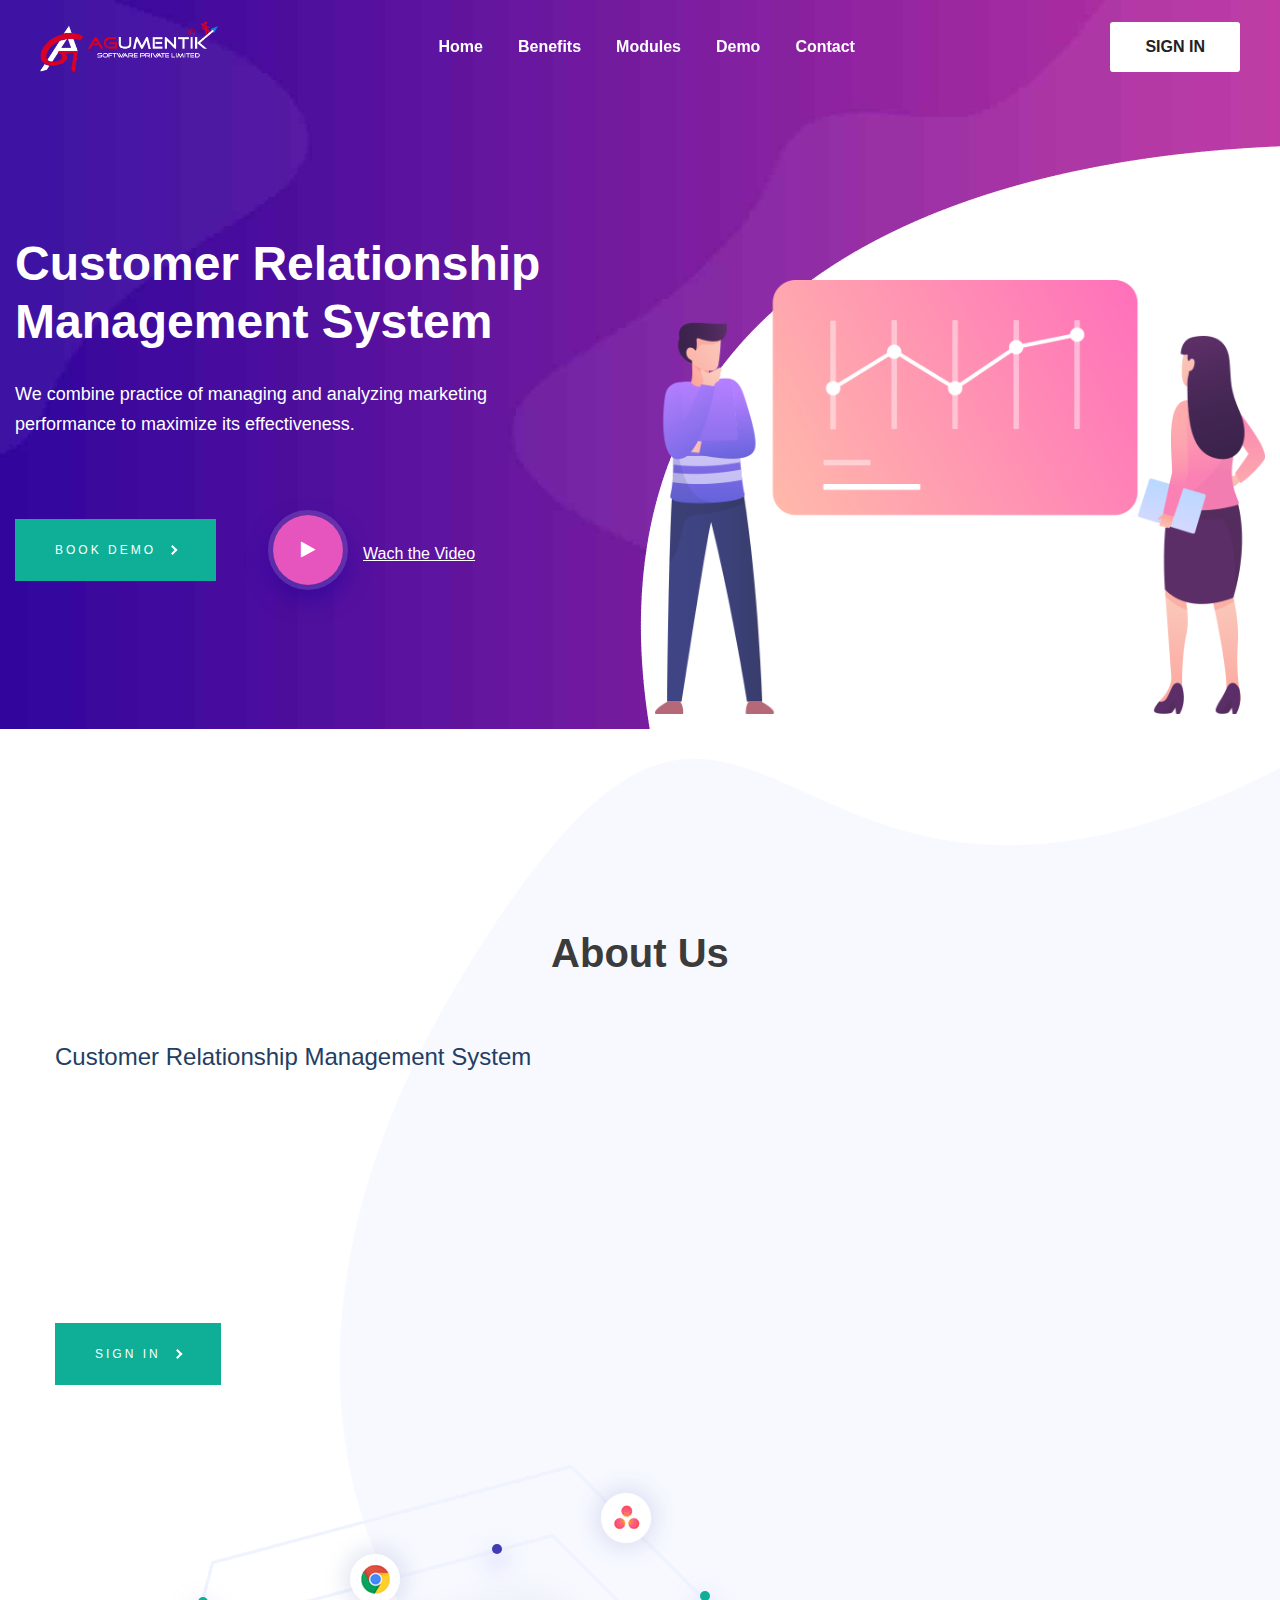
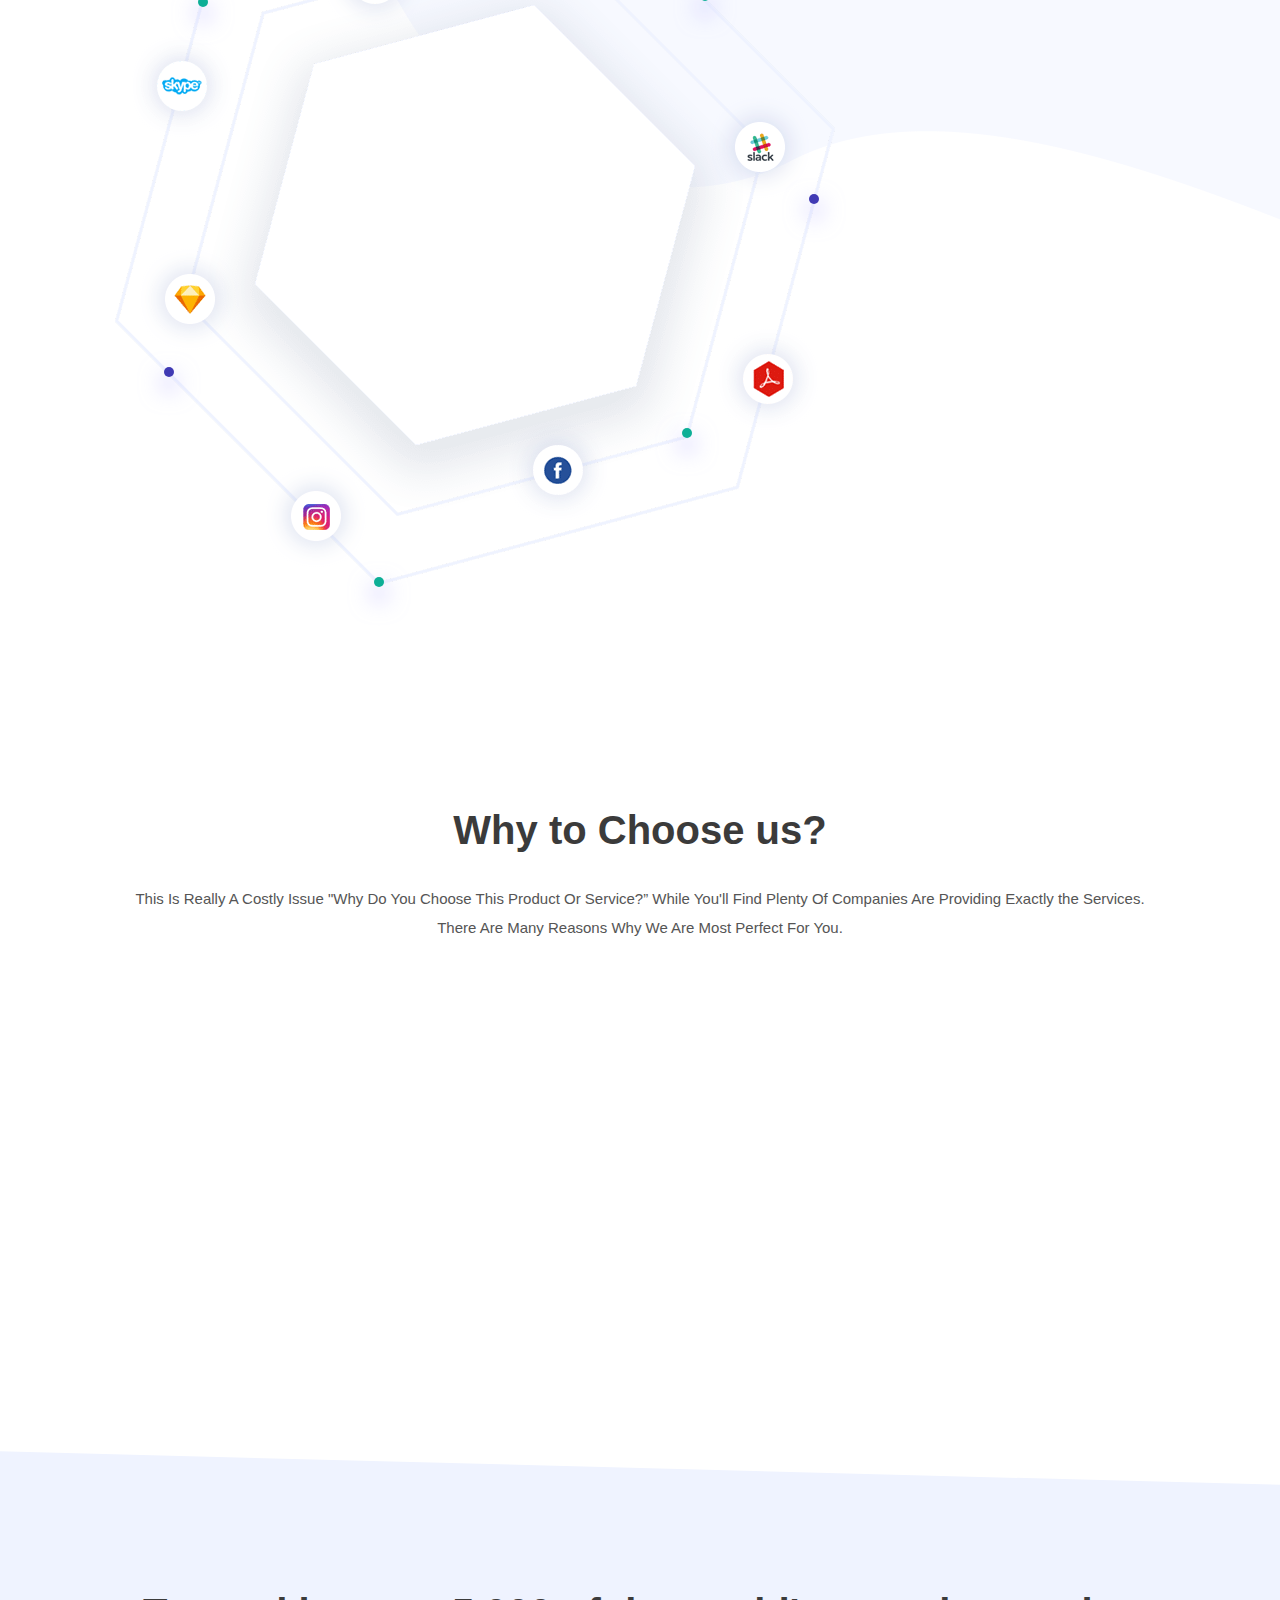
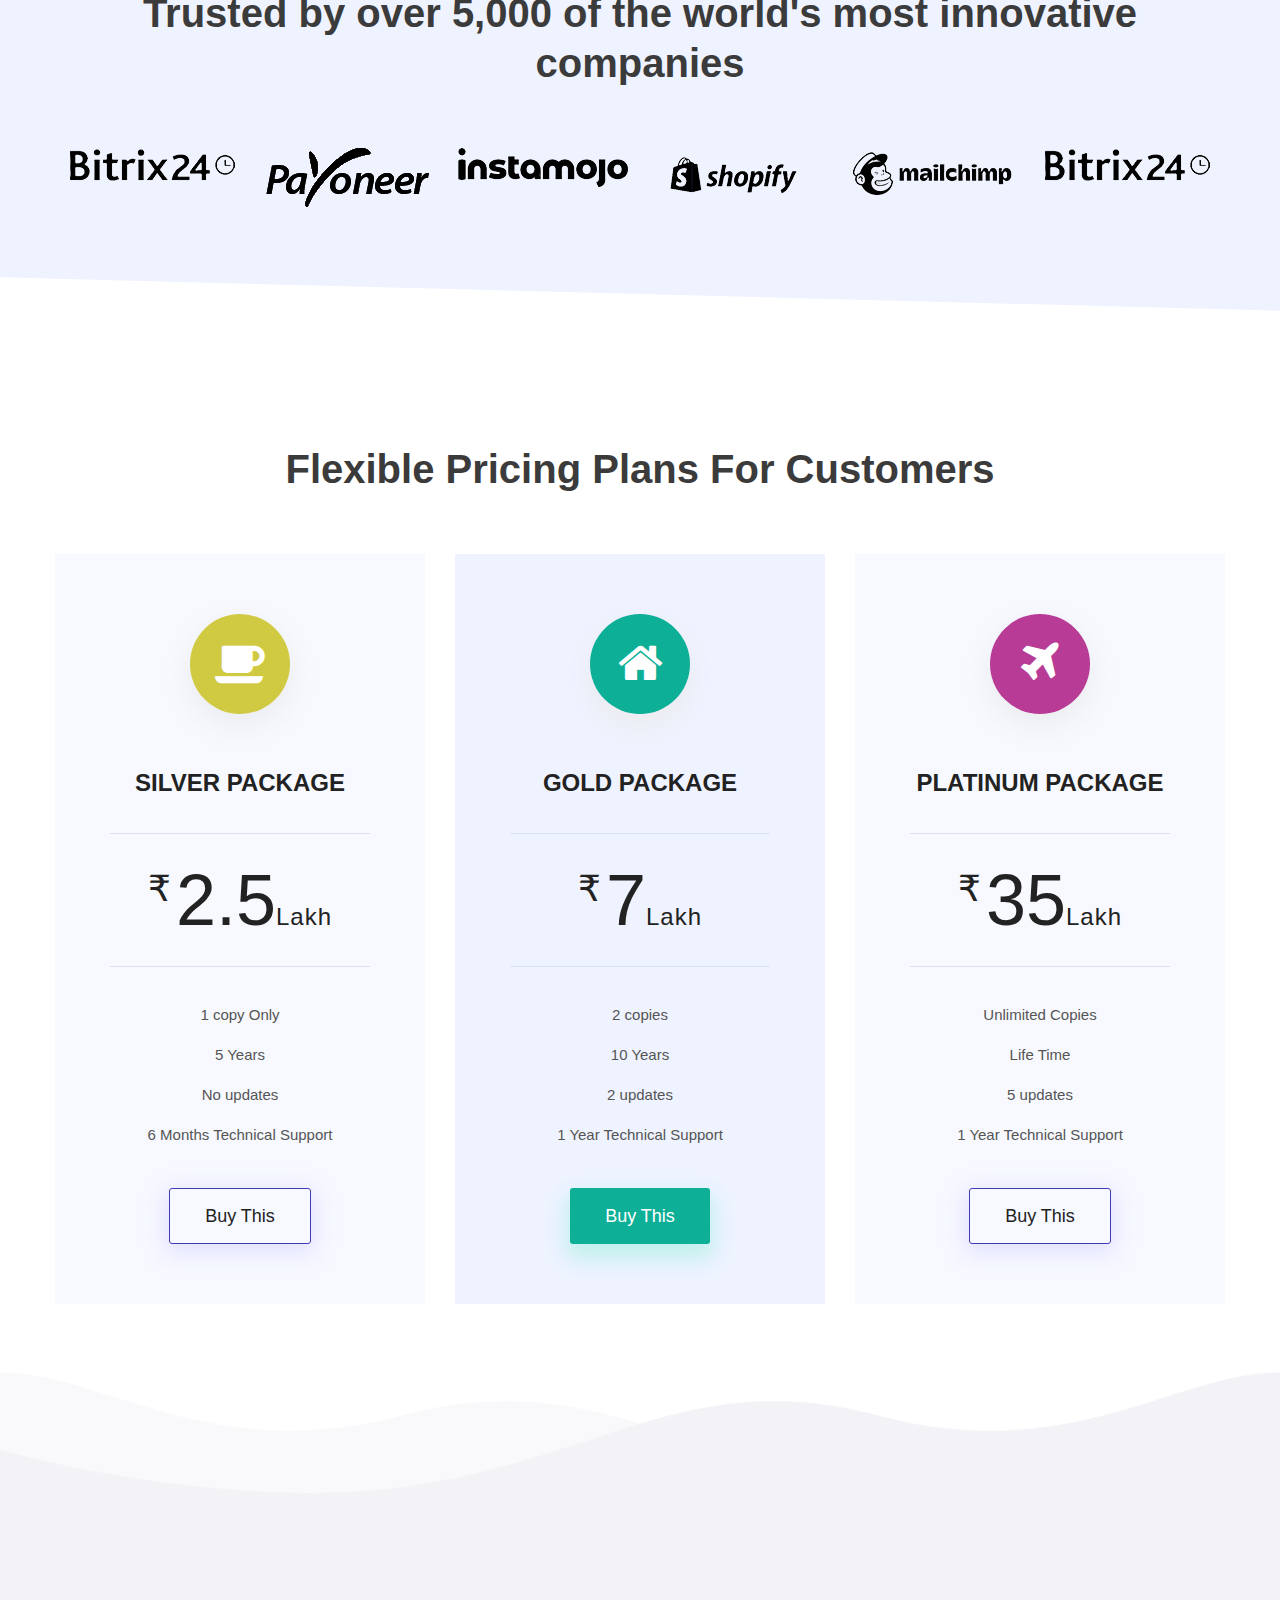
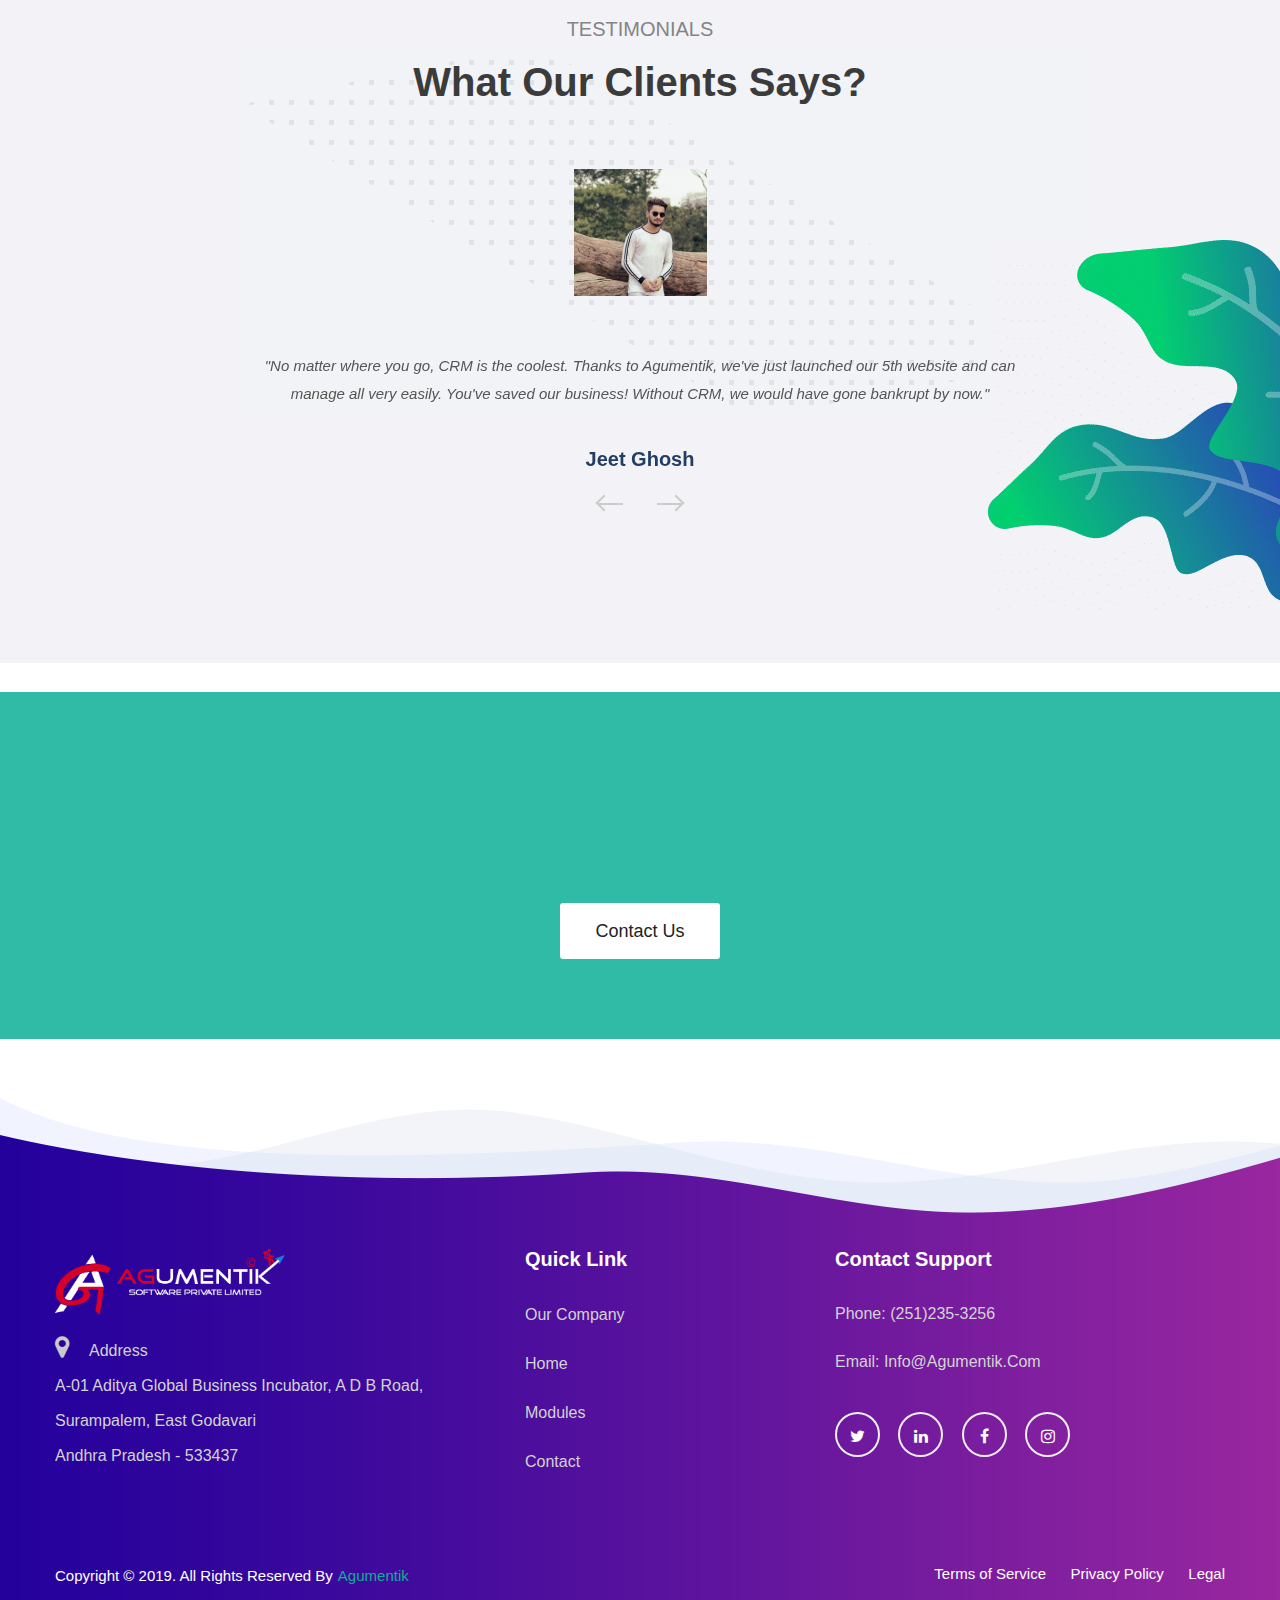
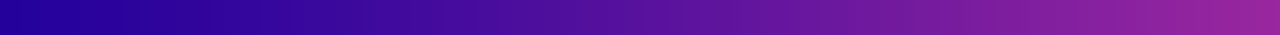
==== commit 89e74f8e: "final" ====
--- a/index.html
+++ b/index.html
@@ -35,7 +35,7 @@
               background-size: cover;
             }
             .btl{
-               margin-right: 19px;
+               margin-right: 79px;
             }
             
             .footer-bottom{
@@ -43,6 +43,9 @@
             }
             .hea{
                padding: 0 20px !important;
+            }
+            .lg{
+               display: none !important;
             }
          }
          .vid{
@@ -53,12 +56,44 @@
               background-image: url(images/bg-work-process.png) !important;
               background-size: cover;
             }
-             .web{
-              display: none;
+             .web,.pp,.lg{
+              display: none !important;
             }
             .footer-bottom{
                padding-top: 0px !important;
             }
+            .btl{
+               margin-right: 79px;
+            }
+            .mni{
+               width:500px;
+               margin-left: 17%;
+            }
+
+         }
+         @media (max-width: 1024px) {
+            .btl{
+               margin-right: 79px;
+            }
+            .pp,.lg{
+              display: none !important;
+            }
+            .mni{
+               width:430px;
+               margin-top: -450px !important;
+               margin-left: 56%;
+            }
+            .integrations-block{
+               margin-left: 8%;
+            }
+            .about-section-three{
+               padding-top: 120px;
+            }
+            .banner-section-three .image{
+               margin-top: 0 !important;
+            }
+
+
          }
          
             .slide-item{
@@ -70,6 +105,9 @@
             .wy .col-lg-4,.wy .col-md-6{
                padding-right: 40px !important;
                padding-left: 40px !important;
+            }
+            .lgn{
+               display: none;
             }
       </style>
    </head>
@@ -118,6 +156,10 @@
                                     <li id="menu-item-1699" class="menu-item menu-item-type-post_type menu-item-object-page ">
                                        <a title="Contact" href="contact.html" class="hvr-underline-from-left1" aria-expanded="false" data-scroll data-options="easing: easeOutQuart">Contact</a>
                                     </li>
+                                    <li id="menu-item-1699" class="menu-item menu-item-type-post_type menu-item-object-page lgn">
+                                       <a title="Login" href="login.html" class="hvr-underline-from-left1" aria-expanded="false" data-scroll
+                                          data-options="easing: easeOutQuart">Sign In</a>
+                                    </li>
                                  </ul>
                               </div>
                            </nav>
@@ -146,7 +188,7 @@
                               </div>
                               <div class="auto-container lan">
                                  <div class="row">
-                                    <div class="content-column col-xl-6">
+                                    <div class="content-column col-xl-6 ">
                                        <div class="content-box">
                                           <h1 class="wow fadeInUp" data-wow-delay="800ms">Customer Relationship<br>Management System</h1>
                                           <div class="text wow fadeInUp" data-wow-delay="1200ms">We combine practice of managing and analyzing marketing <br>performance to maximize its effectiveness.</div>
@@ -154,10 +196,10 @@
                                           <div class="video-box vid" ><a href="images/video.mp4" class="lightbox-image video-link"><i class="icon fa fa-play"></i><span class="ripple"></span>Wach the Video</a></div>
                                        </div>
                                     </div>
-                                    <div class="image-column col-xl-6">
+                                    <div class="image-column col-xl-6 ">
                                        <div class="image wow slideInRight" data-wow-delay="600ms" data-wow-duration="1500ms">
                                           <picture>
-                                             <img src="images/man_img.png" alt="Image"/>
+                                             <img src="images/man_img.png" class="mni" alt="Image"/>
                                           </picture>
                                        </div>
                                    </div>
@@ -484,27 +526,23 @@
                                     <!-- <div class="text">Minim veniam quis nostrud exercitation ullamco laboris nisi ut aliquip ex ea consequat. Duis aute irure dolor in <br> reprehenderit in voluptate velit esse cillum dolore eu fugiat nulla pariatur excepteur</div> -->
                                  </div>
                                  <div class="pricing-tabs tabs-box">
-                                    <ul class="tab-buttons">
-                                       <li data-tab="#monthly" class="tab-btn active-btn">Monthly</li>
-                                       <li data-tab="#yearly" class="tab-btn">Annualy</li>
-                                    </ul>
+                                    
                                     <div class="tabs-content">
                                        <div class="tab active-tab" id="monthly">
                                           <div class="row">
                                              <div class="pricing-table col-lg-4 col-md-6 col-sm-12 animated fadeInLeft" >
                                                 <div class="inner-box">
                                                    <div class="icon-box"><span class="icon fa fa-coffee"></span></div>
-                                                   <div class="title">Starter</div>
-                                                   <h6>Free Priority Support &amp; Updates</h6>
-                                                   <div class="price"><sup>$</sup>29<sub>/mo</sub></div>
+                                                   <div class="title">SILVER PACKAGE</div>
+                                                   
+                                                   <div class="price"><sup>₹</sup>2.5<sub>Lakh</sub></div>
                                                    <div class="table-content">
                                                       <ul>
-                                                         <li>CMS and source code</li>
-                                                         <li>External users support</li>
-                                                         <li>Knowledge management</li>
-                                                         <li>Helpdesk &amp; ticketing</li>
-                                                         <li>Active Directory Search</li>
-                                                         <li>Private Projects</li>
+                                                         <li>1 copy Only</li>
+                                                         <li>5 Years</li>
+                                                         <li>No updates</li>
+                                                         <li>6 Months Technical Support</li>
+                                                         
                                                       </ul>
                                                    </div>
                                                    <div class="table-footer"> <a href="checkout.html" class="theme-btn btn-style-seven">Buy This</a></div>
@@ -513,17 +551,14 @@
                                              <div class="pricing-table tagged col-lg-4 col-md-6 col-sm-12 animated fadeInUp">
                                                 <div class="inner-box">
                                                    <div class="icon-box"><span class="icon fa fa-home"></span></div>
-                                                   <div class="title">Professional</div>
-                                                   <h6>Free Priority Support &amp; Updates</h6>
-                                                   <div class="price"><sup>$</sup>49<sub>/mo</sub></div>
+                                                   <div class="title">GOLD PACKAGE</div>
+                                                   <div class="price"><sup>₹</sup>7<sub>Lakh</sub></div>
                                                    <div class="table-content">
                                                       <ul>
-                                                         <li>CMS and source code</li>
-                                                         <li>External users support</li>
-                                                         <li>Knowledge management</li>
-                                                         <li>Helpdesk &amp; ticketing</li>
-                                                         <li>Active Directory Search</li>
-                                                         <li>Private Projects</li>
+                                                         <li>2 copies</li>
+                                                         <li>10 Years</li>
+                                                         <li>2 updates</li>
+                                                         <li>1 Year Technical Support</li>
                                                       </ul>
                                                    </div>
                                                    <div class="table-footer"> <a href="checkout.html" class="theme-btn btn-style-two">Buy This</a></div>
@@ -532,17 +567,14 @@
                                              <div class="pricing-table col-lg-4 col-md-6 col-sm-12 animated fadeInLeft" >
                                                 <div class="inner-box">
                                                    <div class="icon-box"><span class="icon fa fa-plane"></span></div>
-                                                   <div class="title">Enterprise</div>
-                                                   <h6>Free Priority Support &amp; Updates</h6>
-                                                   <div class="price"><sup>$</sup>89<sub>/mo</sub></div>
+                                                   <div class="title">PLATINUM PACKAGE</div>
+                                                   <div class="price"><sup>₹</sup>35<sub>Lakh</sub></div>
                                                    <div class="table-content">
                                                       <ul>
-                                                         <li>CMS and source code</li>
-                                                         <li>External users support</li>
-                                                         <li>Knowledge management</li>
-                                                         <li>Helpdesk &amp; ticketing</li>
-                                                         <li>Active Directory Search</li>
-                                                         <li>Private Projects</li>
+                                                         <li>Unlimited Copies</li>
+                                                         <li>Life Time</li>
+                                                         <li>5 updates</li>
+                                                         <li>1 Year Technical Support</li>
                                                       </ul>
                                                    </div>
                                                    <div class="table-footer"> <a href="checkout.html" class="theme-btn btn-style-seven">Buy This</a></div>
@@ -550,67 +582,7 @@
                                              </div>
                                           </div>
                                        </div>
-                                       <div class="tab" id="yearly">
-                                          <div class="row">
-                                             <div class="pricing-table col-lg-4 col-md-6 col-sm-12 animated fadeInLeft" >
-                                                <div class="inner-box">
-                                                   <div class="icon-box"><span class="icon fa fa-coffee"></span></div>
-                                                   <div class="title">Starter</div>
-                                                   <h6>Free Priority Support &amp; Updates</h6>
-                                                   <div class="price"><sup>$</sup>29<sub>/mo</sub></div>
-                                                   <div class="table-content">
-                                                      <ul>
-                                                         <li>CMS and source code</li>
-                                                         <li>External users support</li>
-                                                         <li>Knowledge management</li>
-                                                         <li>Helpdesk &amp; ticketing</li>
-                                                         <li>Active Directory Search</li>
-                                                         <li>Private Projects</li>
-                                                      </ul>
-                                                   </div>
-                                                   <div class="table-footer"> <a href="checkout.html" class="theme-btn btn-style-seven">Buy This</a></div>
-                                                </div>
-                                             </div>
-                                             <div class="pricing-table col-lg-4 col-md-6 col-sm-12 animated fadeInLeft" >
-                                                <div class="inner-box">
-                                                   <div class="icon-box"><span class="icon fa fa-home"></span></div>
-                                                   <div class="title">Professional</div>
-                                                   <h6>Free Priority Support &amp; Updates</h6>
-                                                   <div class="price"><sup>$</sup>49<sub>/mo</sub></div>
-                                                   <div class="table-content">
-                                                      <ul>
-                                                         <li>CMS and source code</li>
-                                                         <li>External users support</li>
-                                                         <li>Knowledge management</li>
-                                                         <li>Helpdesk &amp; ticketing</li>
-                                                         <li>Active Directory Search</li>
-                                                         <li>Private Projects</li>
-                                                      </ul>
-                                                   </div>
-                                                   <div class="table-footer"> <a href="checkout.html" class="theme-btn btn-style-seven">Buy This</a></div>
-                                                </div>
-                                             </div>
-                                             <div class="pricing-table col-lg-4 col-md-6 col-sm-12 animated fadeInLeft" >
-                                                <div class="inner-box">
-                                                   <div class="icon-box"><span class="icon fa fa-plane"></span></div>
-                                                   <div class="title">Enterprise</div>
-                                                   <h6>Free Priority Support &amp; Updates</h6>
-                                                   <div class="price"><sup>$</sup>89<sub>/mo</sub></div>
-                                                   <div class="table-content">
-                                                      <ul>
-                                                         <li>CMS and source code</li>
-                                                         <li>External users support</li>
-                                                         <li>Knowledge management</li>
-                                                         <li>Helpdesk &amp; ticketing</li>
-                                                         <li>Active Directory Search</li>
-                                                         <li>Private Projects</li>
-                                                      </ul>
-                                                   </div>
-                                                   <div class="table-footer"> <a href="checkout.html" class="theme-btn btn-style-seven">Buy this</a></div>
-                                                </div>
-                                             </div>
-                                          </div>
-                                       </div>
+                                       
                                     </div>
                                  </div>
                               </div>
@@ -647,19 +619,19 @@
                                              </figure>
                                              <div class="text">"No matter where you go, CRM is the coolest. Thanks to Agumentik, we've just launched our 5th website and can manage all very easily. You've saved our business! Without CRM, we would have gone bankrupt by now." </div>
                                              <div class="author-info">
-                                                <h4 class="name">Hattie Bradly</h4> <span class="designation">Manager</span>
+                                                <h4 class="name">Jeet Ghosh</h4>
                                              </div>
                                           </div>
                                           <div class="content-box">
                                              <figure class="client-thumb">
                                                 <picture width="133" height="133"
                                                    class="attachment-post-thumbnail size-post-thumbnail wp-post-image">
-                                                   <img src="images/testimonial-3.png" alt=""/>
+                                                   <img src="images/testimonial-2.png" alt=""/>
                                                 </picture>
                                              </figure>
                                              <div class="text">"Needless to say we are extremely satisfied with the results. I didn't even need training. CRM has got everything I need. I don't always praise, but when I do, it's because of CRM." </div>
                                              <div class="author-info">
-                                                <h4 class="name">Hattie Bradly</h4> <span class="designation">Manager</span>
+                                                <h4 class="name">Himanshu Singh</h4>
                                              </div>
                                           </div>
                                           <div class="content-box">
@@ -667,12 +639,12 @@
                                                 <picture width="133" height="133"
                                                    class="attachment-post-thumbnail size-post-thumbnail wp-post-image">
                                                    
-                                                   <img src="images/testimonial-2.png" alt="">
+                                                   <img src="images/testimonial-3.png" alt="">
                                                 </picture>
                                              </figure>
                                              <div class="text">"Thank you for making it painless, pleasant and most of all hassle free this is because of your CRM software! If you aren't sure, always go for Agumentik. Thank you so much for your help. This is simply unbelievable.</div>
                                              <div class="author-info">
-                                                <h4 class="name">Hattie Bradly</h4> <span class="designation"></span>
+                                                <h4 class="name">Sheena Koltia</h4>
                                              </div>
                                           </div>
                                        </div>
@@ -740,7 +712,7 @@
                            </div>
                         </div>
             
-                        <div id="text-4" class="mrfooter col-lg-4 col-sm-12 col-xs-12 footer-column footer-widget widget_text cnt">
+                        <div id="text-4" class="mrfooter col-lg-4 col-md-6 col-sm-12 col-xs-12 footer-column footer-widget widget_text cnt">
                            <div class="textwidget">
                               <div class="footer-widget links-widget">
                                  <h4 class="widget-title">Quick Link</h4>
@@ -756,7 +728,7 @@
                            </div>
                         </div>
             
-                        <div id="text-10" class="mrfooter col-lg-4 col-sm-12 col-xs-12 footer-column footer-widget widget_text ">
+                        <div id="text-10" class="mrfooter col-lg-4 col-md-6 col-sm-12 col-xs-12 footer-column footer-widget widget_text ">
                            <div class="textwidget">
                               <div class="footer-widget contact-widget">
                                  <h4 class="widget-title">Contact Support</h4>
@@ -789,11 +761,11 @@
                         <div class="copyright-text">
                            <p style="color: white;">Copyright © 2019. All Rights Reserved By<a href="https://www.agumentik.com/"> Agumentik </a></p>
                         </div>
-                        <div class="bottom-links ">
+                        <div class="bottom-links lks">
                            <ul class="clearfix btl">
                               <li><a href="#">Terms of Service </a></li>
-                              <li><a href="#">Privacy Policy</a></li>
-                              <li><a href="#">Legal</a></li>
+                              <li><a href="#" class="pp">Privacy Policy</a></li>
+                              <li><a href="#" class="lg">Legal</a></li>
                            </ul>
                         </div>
                      </div>
